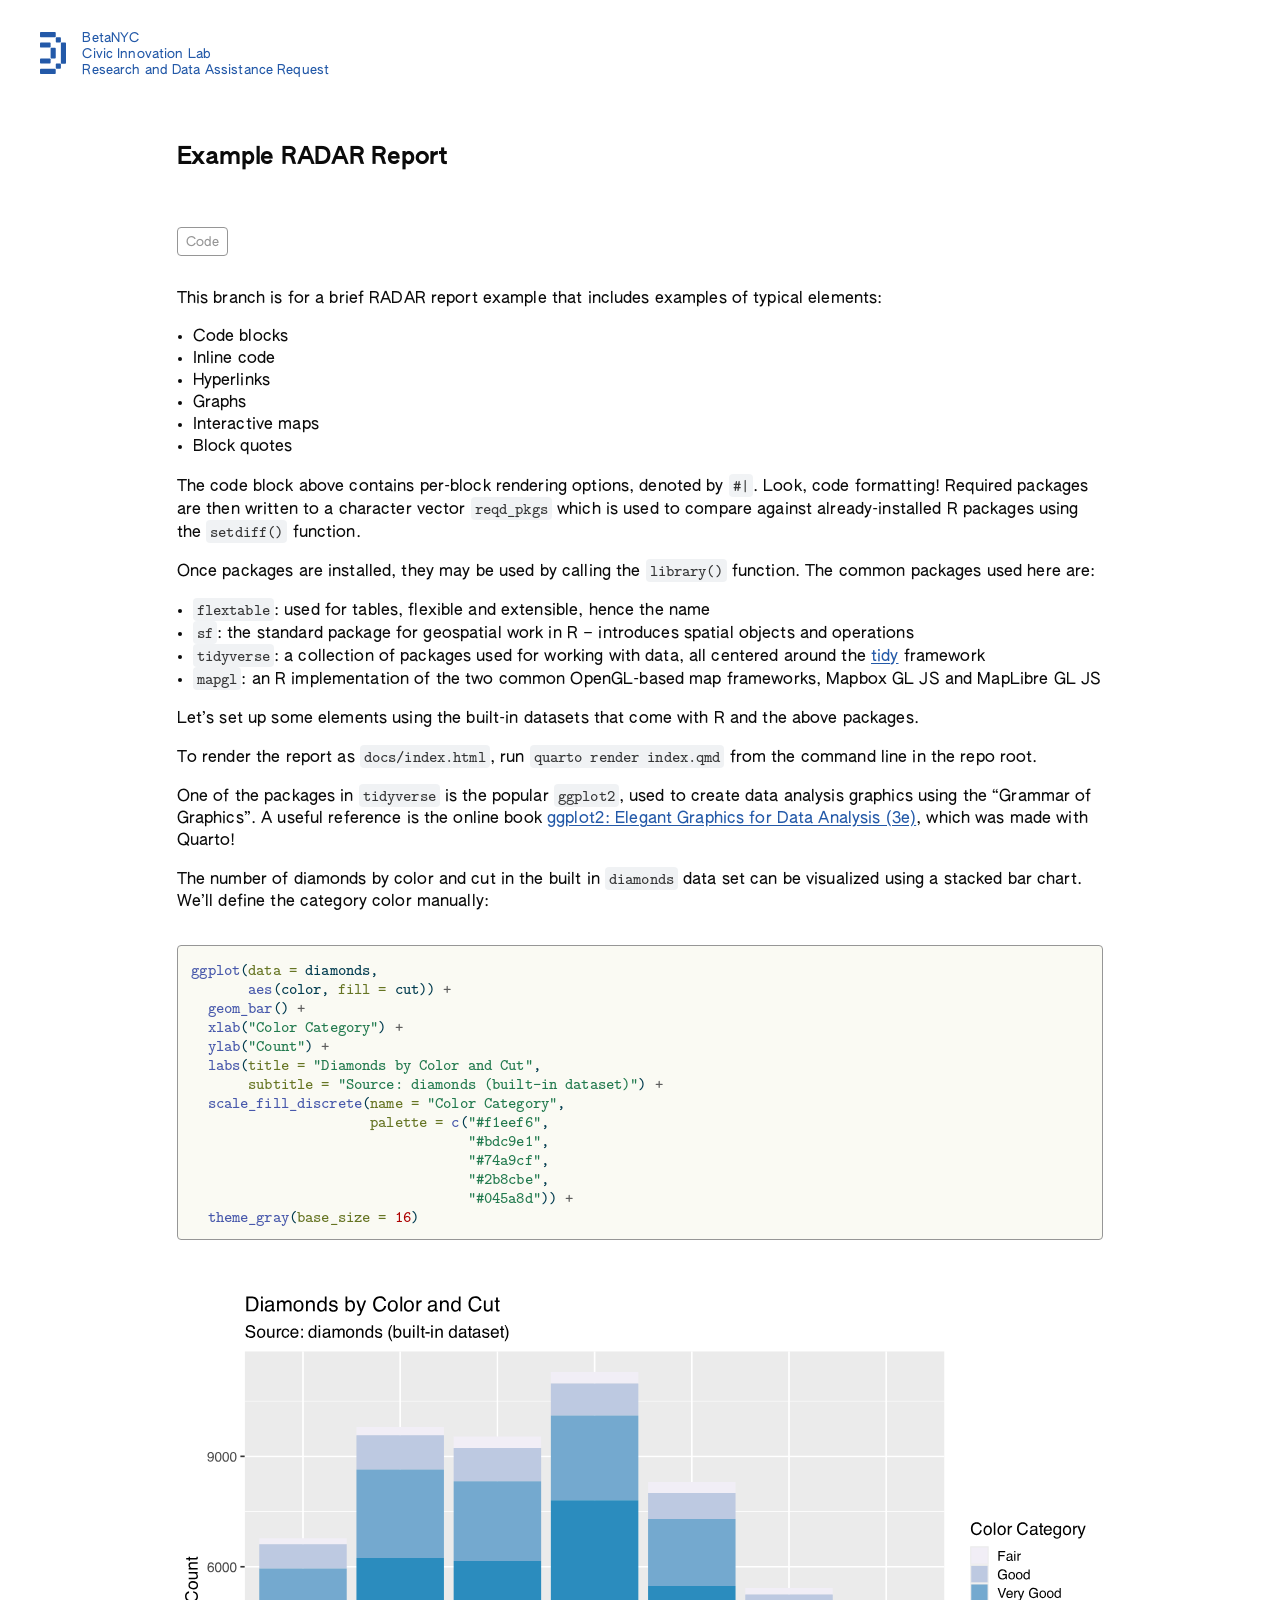
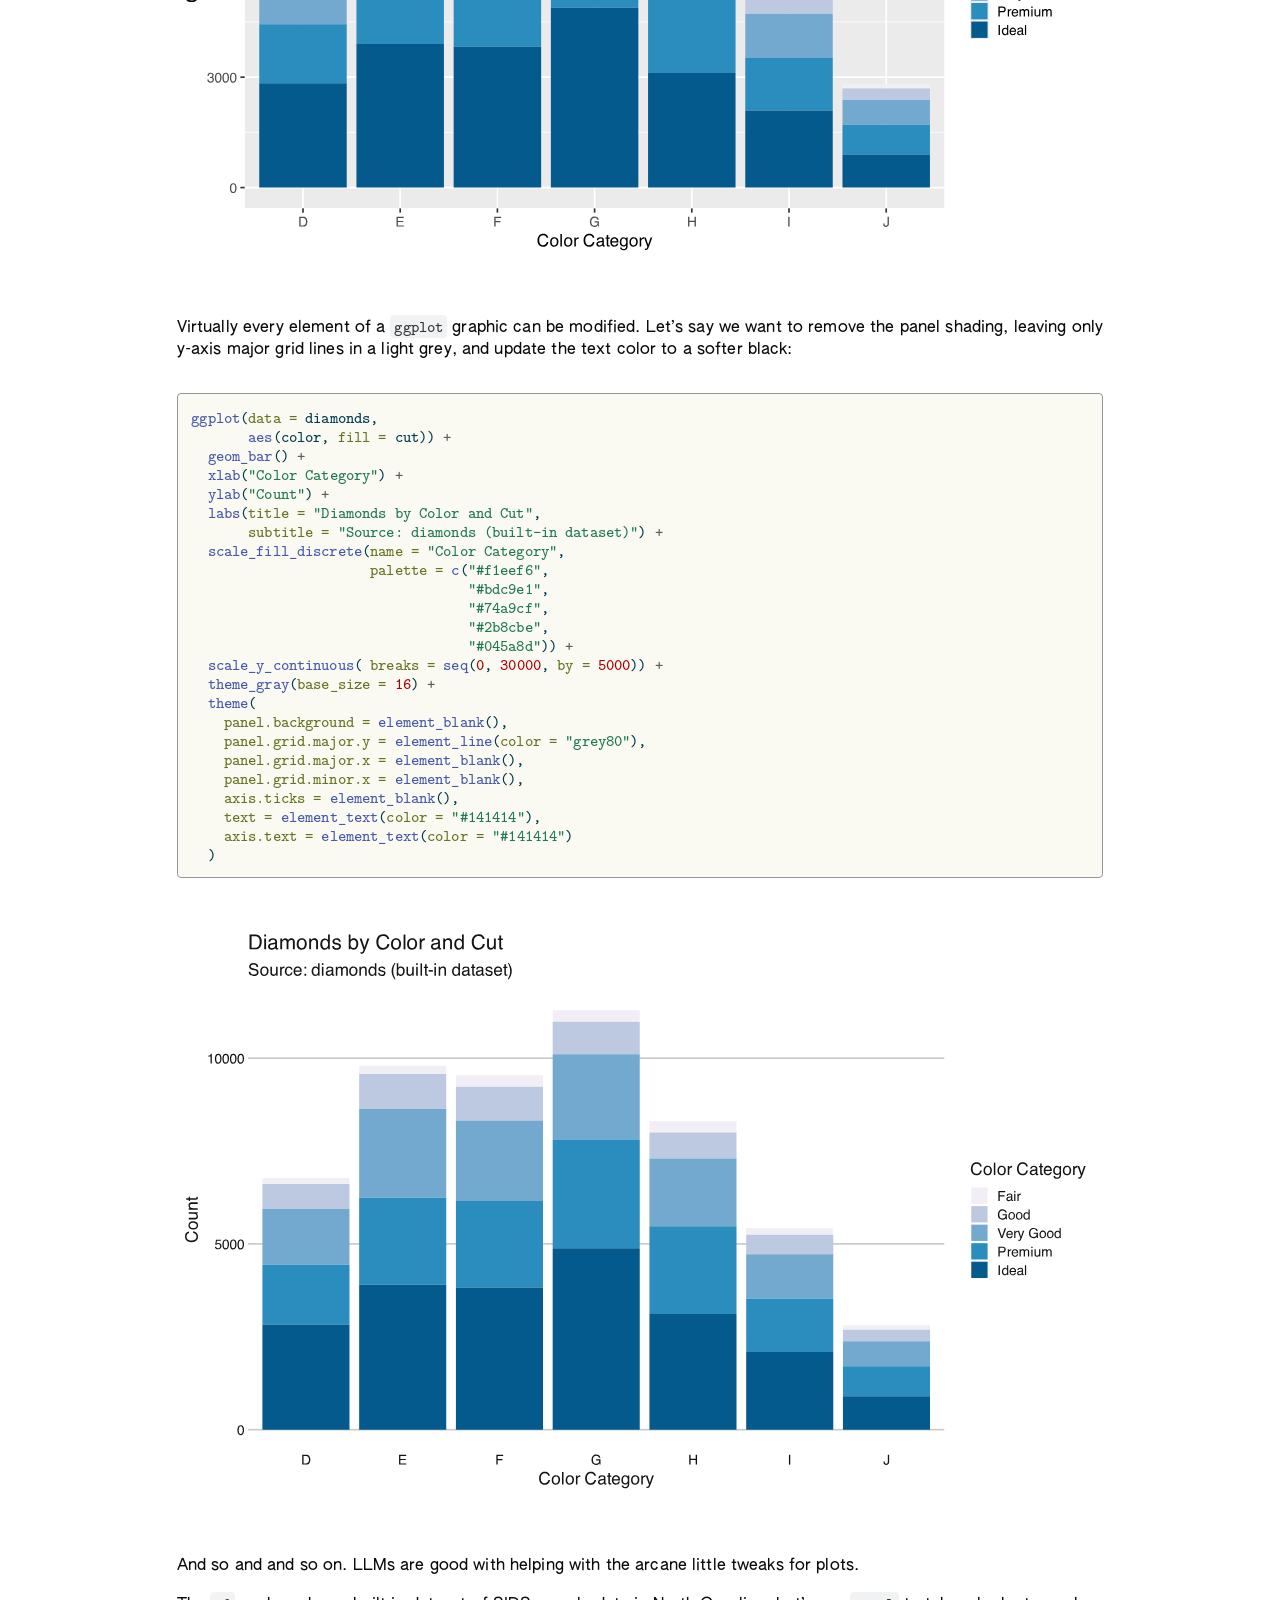
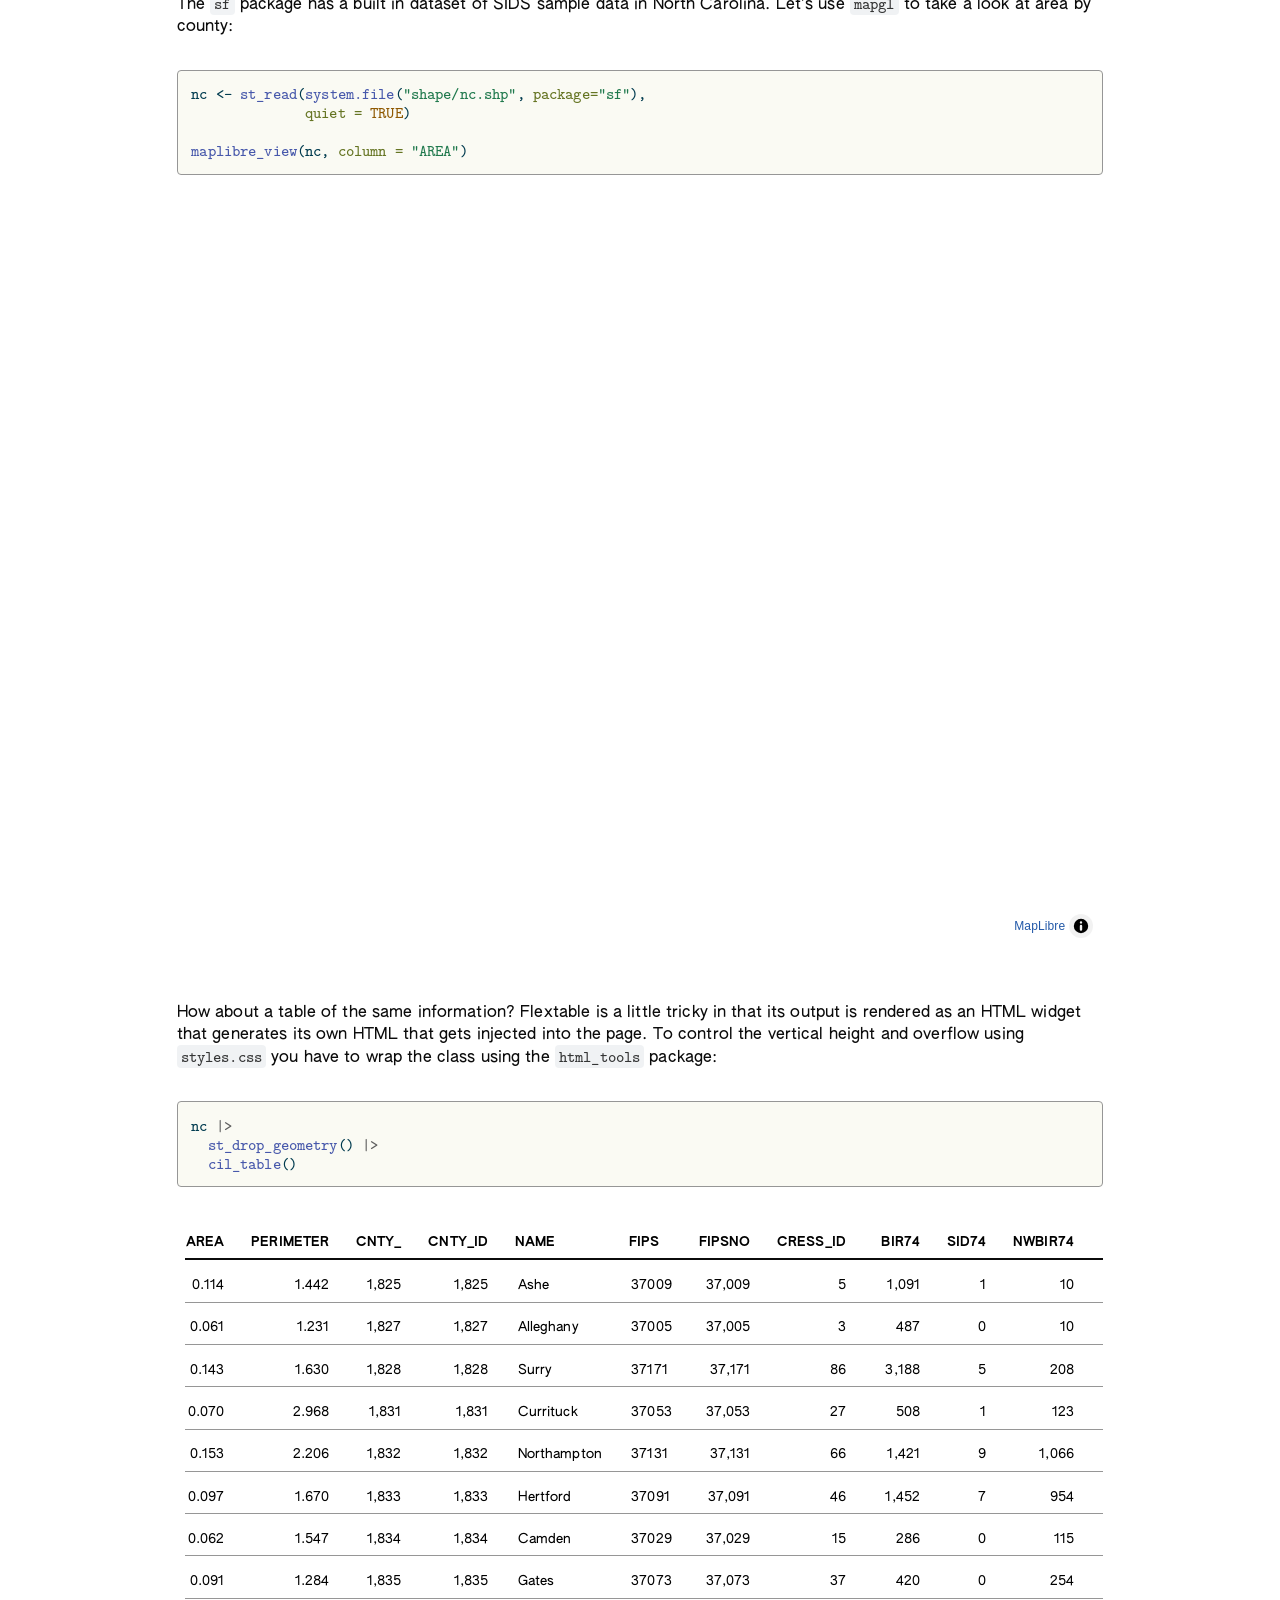
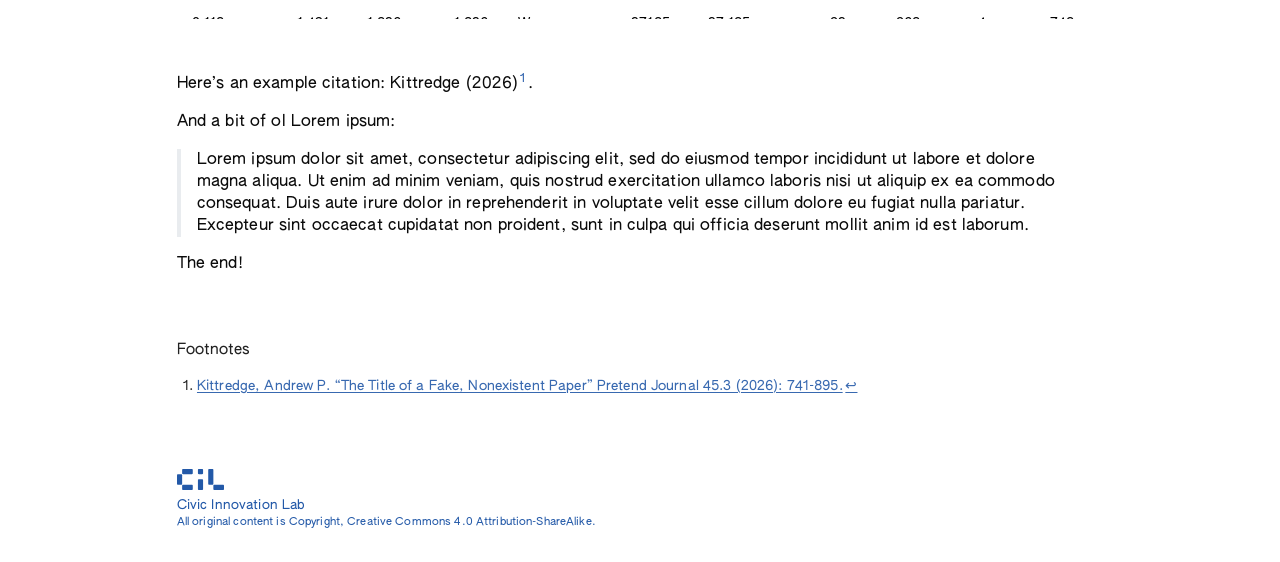
==== docs/index.html @ aae96969 "Initial commit" ====
<!DOCTYPE html>
<html xmlns="http://www.w3.org/1999/xhtml" lang="en" xml:lang="en"><head>

<meta charset="utf-8">
<meta name="generator" content="quarto-1.8.27">

<meta name="viewport" content="width=device-width, initial-scale=1.0, user-scalable=yes">


<title>Example RADAR Report</title>
<style>
code{white-space: pre-wrap;}
span.smallcaps{font-variant: small-caps;}
div.columns{display: flex; gap: min(4vw, 1.5em);}
div.column{flex: auto; overflow-x: auto;}
div.hanging-indent{margin-left: 1.5em; text-indent: -1.5em;}
ul.task-list{list-style: none;}
ul.task-list li input[type="checkbox"] {
  width: 0.8em;
  margin: 0 0.8em 0.2em -1em; /* quarto-specific, see https://github.com/quarto-dev/quarto-cli/issues/4556 */ 
  vertical-align: middle;
}
/* CSS for syntax highlighting */
html { -webkit-text-size-adjust: 100%; }
pre > code.sourceCode { white-space: pre; position: relative; }
pre > code.sourceCode > span { display: inline-block; line-height: 1.25; }
pre > code.sourceCode > span:empty { height: 1.2em; }
.sourceCode { overflow: visible; }
code.sourceCode > span { color: inherit; text-decoration: inherit; }
div.sourceCode { margin: 1em 0; }
pre.sourceCode { margin: 0; }
@media screen {
div.sourceCode { overflow: auto; }
}
@media print {
pre > code.sourceCode { white-space: pre-wrap; }
pre > code.sourceCode > span { text-indent: -5em; padding-left: 5em; }
}
pre.numberSource code
  { counter-reset: source-line 0; }
pre.numberSource code > span
  { position: relative; left: -4em; counter-increment: source-line; }
pre.numberSource code > span > a:first-child::before
  { content: counter(source-line);
    position: relative; left: -1em; text-align: right; vertical-align: baseline;
    border: none; display: inline-block;
    -webkit-touch-callout: none; -webkit-user-select: none;
    -khtml-user-select: none; -moz-user-select: none;
    -ms-user-select: none; user-select: none;
    padding: 0 4px; width: 4em;
  }
pre.numberSource { margin-left: 3em;  padding-left: 4px; }
div.sourceCode
  {   }
@media screen {
pre > code.sourceCode > span > a:first-child::before { text-decoration: underline; }
}
</style>


<script src="site_libs/quarto-nav/quarto-nav.js"></script>
<script src="site_libs/clipboard/clipboard.min.js"></script>
<script src="site_libs/quarto-search/autocomplete.umd.js"></script>
<script src="site_libs/quarto-search/fuse.min.js"></script>
<script src="site_libs/quarto-search/quarto-search.js"></script>
<meta name="quarto:offset" content="./">
<link href="./images/logos/RADAR.svg" rel="icon" type="image/svg+xml">
<script src="site_libs/quarto-html/quarto.js" type="module"></script>
<script src="site_libs/quarto-html/tabsets/tabsets.js" type="module"></script>
<script src="site_libs/quarto-html/axe/axe-check.js" type="module"></script>
<script src="site_libs/quarto-html/popper.min.js"></script>
<script src="site_libs/quarto-html/tippy.umd.min.js"></script>
<script src="site_libs/quarto-html/anchor.min.js"></script>
<link href="site_libs/quarto-html/tippy.css" rel="stylesheet">
<link href="site_libs/quarto-html/quarto-syntax-highlighting-ed96de9b727972fe78a7b5d16c58bf87.css" rel="stylesheet" id="quarto-text-highlighting-styles">
<script src="site_libs/bootstrap/bootstrap.min.js"></script>
<link href="site_libs/bootstrap/bootstrap-icons.css" rel="stylesheet">
<link href="site_libs/bootstrap/bootstrap-5b4ad623e5705c0698d39aec6f10cf02.min.css" rel="stylesheet" append-hash="true" id="quarto-bootstrap" data-mode="light">
<script id="quarto-search-options" type="application/json">{
  "location": "sidebar",
  "copy-button": false,
  "collapse-after": 3,
  "panel-placement": "start",
  "type": "textbox",
  "limit": 50,
  "keyboard-shortcut": [
    "f",
    "/",
    "s"
  ],
  "show-item-context": false,
  "language": {
    "search-no-results-text": "No results",
    "search-matching-documents-text": "matching documents",
    "search-copy-link-title": "Copy link to search",
    "search-hide-matches-text": "Hide additional matches",
    "search-more-match-text": "more match in this document",
    "search-more-matches-text": "more matches in this document",
    "search-clear-button-title": "Clear",
    "search-text-placeholder": "",
    "search-detached-cancel-button-title": "Cancel",
    "search-submit-button-title": "Submit",
    "search-label": "Search"
  }
}</script>
<script src="site_libs/htmlwidgets-1.6.4/htmlwidgets.js"></script>
<link href="site_libs/maplibre-gl-5.22.0/maplibre-gl.css" rel="stylesheet">
<script src="site_libs/maplibre-gl-5.22.0/maplibre-gl.js"></script>
<link href="site_libs/mapbox-gl-draw-1.5.1/mapbox-gl-draw.css" rel="stylesheet">
<script src="site_libs/mapbox-gl-draw-1.5.1/mapbox-gl-draw.js"></script>
<script src="site_libs/freehand-mode-1.0.0/freehand-mode.js"></script>
<script src="site_libs/rectangle-mode-1.0.0/rectangle-mode.js"></script>
<script src="site_libs/radius-mode-1.0.0/radius-mode.js"></script>
<link href="site_libs/maplibre-gl-geocoder-1.5.0/maplibre-gl-geocoder.css" rel="stylesheet">
<script src="site_libs/maplibre-gl-geocoder-1.5.0/maplibre-gl-geocoder.min.js"></script>
<script src="site_libs/mapbox-gl-globe-minimap-1.2.1/bundle.js"></script>
<script src="site_libs/pmtiles-4.4.0/pmtiles.js"></script>
<script src="site_libs/h3j-h3t-0.9.2/h3j_h3t.js"></script>
<link href="site_libs/maptiler-geocoding-control-2.1.7/style.css" rel="stylesheet">
<script src="site_libs/maptiler-geocoding-control-2.1.7/maplibregl.umd.js"></script>
<script src="site_libs/turf-7.3.0/turf.min.js"></script>
<script src="site_libs/turf-operations-1.0.0/turf-operations.js"></script>
<script src="site_libs/html2canvas-1.4.1/html2canvas.min.js"></script>
<script src="site_libs/screenshot-1.0.0/screenshot.js"></script>
<link href="site_libs/legend-interactivity-1.0.0/legend-interactivity.css" rel="stylesheet">
<script src="site_libs/legend-interactivity-1.0.0/legend-interactivity.js"></script>
<script src="site_libs/maplibregl-binding-0.4.6/maplibregl.js"></script>
<link href="site_libs/layers-control-1.0.0/layers-control.css" rel="stylesheet">


<link rel="stylesheet" href="style/cil-theme.css">
</head>

<body class="fullcontent quarto-light">

<div id="quarto-search-results"></div>
<!-- content -->
<div id="quarto-content" class="quarto-container page-columns page-rows-contents page-layout-article">
<!-- sidebar -->
<!-- margin-sidebar -->
    
<!-- main -->
<main class="content" id="quarto-document-content">
<header class="cil-header">
    <div class="radar-logo-lockup">
        <a href="https://beta.nyc">
            <img src="images/logos/RADAR.svg">
        </a>
        <ul class="title-cascade">
            <li><a href="https://beta.nyc">BetaNYC</a></li>
            <li><a href="https://beta.nyc/our-work/civic-innovation-lab/">Civic Innovation Lab</a></li>
            <li><a href="https://www.beta.nyc/featured-tools/research-and-data-assistance-requests/">Research and Data Assistance Request</a></li>
        </ul>
    </div>
</header>

<header id="title-block-header" class="quarto-title-block default">
<div class="quarto-title">
<h1 class="title">Example RADAR Report</h1>
</div>



<div class="quarto-title-meta">

    
  
    
  </div>
  


</header>


<div class="cell">
<details class="code-fold">
<summary>Code</summary>
<div class="code-copy-outer-scaffold"><div class="sourceCode cell-code" id="cb1"><pre class="sourceCode r code-with-copy"><code class="sourceCode r"><span id="cb1-1"><a href="#cb1-1" aria-hidden="true" tabindex="-1"></a><span class="co"># Use quarto render to generate a static site in /docs</span></span>
<span id="cb1-2"><a href="#cb1-2" aria-hidden="true" tabindex="-1"></a><span class="co"># Set github pages to deploy from main branch, /docs</span></span>
<span id="cb1-3"><a href="#cb1-3" aria-hidden="true" tabindex="-1"></a></span>
<span id="cb1-4"><a href="#cb1-4" aria-hidden="true" tabindex="-1"></a><span class="co"># Insure packages are installed by checking required packages against installed packages</span></span>
<span id="cb1-5"><a href="#cb1-5" aria-hidden="true" tabindex="-1"></a>reqd_pkgs <span class="ot">&lt;-</span> <span class="fu">c</span>(<span class="st">"flextable"</span>,</span>
<span id="cb1-6"><a href="#cb1-6" aria-hidden="true" tabindex="-1"></a>               <span class="st">"sf"</span>,</span>
<span id="cb1-7"><a href="#cb1-7" aria-hidden="true" tabindex="-1"></a>               <span class="st">"tidyverse"</span>,</span>
<span id="cb1-8"><a href="#cb1-8" aria-hidden="true" tabindex="-1"></a>               <span class="st">"mapgl"</span>,</span>
<span id="cb1-9"><a href="#cb1-9" aria-hidden="true" tabindex="-1"></a>               <span class="st">"htmltools"</span>,</span>
<span id="cb1-10"><a href="#cb1-10" aria-hidden="true" tabindex="-1"></a>               <span class="st">"officer"</span>,</span>
<span id="cb1-11"><a href="#cb1-11" aria-hidden="true" tabindex="-1"></a>               <span class="st">"forcats"</span>)</span>
<span id="cb1-12"><a href="#cb1-12" aria-hidden="true" tabindex="-1"></a></span>
<span id="cb1-13"><a href="#cb1-13" aria-hidden="true" tabindex="-1"></a><span class="fu">install.packages</span>(</span>
<span id="cb1-14"><a href="#cb1-14" aria-hidden="true" tabindex="-1"></a>  <span class="fu">setdiff</span>(</span>
<span id="cb1-15"><a href="#cb1-15" aria-hidden="true" tabindex="-1"></a>    reqd_pkgs,</span>
<span id="cb1-16"><a href="#cb1-16" aria-hidden="true" tabindex="-1"></a>    <span class="fu">rownames</span>(<span class="fu">installed.packages</span>())</span>
<span id="cb1-17"><a href="#cb1-17" aria-hidden="true" tabindex="-1"></a>  ),</span>
<span id="cb1-18"><a href="#cb1-18" aria-hidden="true" tabindex="-1"></a>  <span class="at">repos =</span> <span class="st">"https://cloud.r-project.org"</span></span>
<span id="cb1-19"><a href="#cb1-19" aria-hidden="true" tabindex="-1"></a>)</span>
<span id="cb1-20"><a href="#cb1-20" aria-hidden="true" tabindex="-1"></a></span>
<span id="cb1-21"><a href="#cb1-21" aria-hidden="true" tabindex="-1"></a><span class="fu">lapply</span>(reqd_pkgs, library, <span class="at">character.only =</span> <span class="cn">TRUE</span>) <span class="sc">|&gt;</span> </span>
<span id="cb1-22"><a href="#cb1-22" aria-hidden="true" tabindex="-1"></a>  <span class="fu">invisible</span>()</span>
<span id="cb1-23"><a href="#cb1-23" aria-hidden="true" tabindex="-1"></a></span>
<span id="cb1-24"><a href="#cb1-24" aria-hidden="true" tabindex="-1"></a><span class="co"># If needed, ensure that the Quarto render and RStudio read the same environment vars</span></span>
<span id="cb1-25"><a href="#cb1-25" aria-hidden="true" tabindex="-1"></a><span class="co"># readRenviron(".Renviron")</span></span>
<span id="cb1-26"><a href="#cb1-26" aria-hidden="true" tabindex="-1"></a></span>
<span id="cb1-27"><a href="#cb1-27" aria-hidden="true" tabindex="-1"></a><span class="fu">set_flextable_defaults</span>(</span>
<span id="cb1-28"><a href="#cb1-28" aria-hidden="true" tabindex="-1"></a>  <span class="at">font.family  =</span> <span class="st">"Authentic Sans"</span>,</span>
<span id="cb1-29"><a href="#cb1-29" aria-hidden="true" tabindex="-1"></a>  <span class="at">font.size    =</span> <span class="dv">10</span>,        <span class="co"># ~13px (flextable uses points)</span></span>
<span id="cb1-30"><a href="#cb1-30" aria-hidden="true" tabindex="-1"></a>  <span class="at">border.color =</span> <span class="st">"#0b0b0b"</span>,</span>
<span id="cb1-31"><a href="#cb1-31" aria-hidden="true" tabindex="-1"></a>  <span class="at">background.color =</span> <span class="st">"transparent"</span>,</span>
<span id="cb1-32"><a href="#cb1-32" aria-hidden="true" tabindex="-1"></a>  <span class="at">padding.top    =</span> <span class="dv">8</span>,</span>
<span id="cb1-33"><a href="#cb1-33" aria-hidden="true" tabindex="-1"></a>  <span class="at">padding.bottom =</span> <span class="dv">4</span>,</span>
<span id="cb1-34"><a href="#cb1-34" aria-hidden="true" tabindex="-1"></a>  <span class="at">padding.left   =</span> <span class="dv">0</span>,</span>
<span id="cb1-35"><a href="#cb1-35" aria-hidden="true" tabindex="-1"></a>  <span class="at">padding.right  =</span> <span class="dv">16</span></span>
<span id="cb1-36"><a href="#cb1-36" aria-hidden="true" tabindex="-1"></a>)</span>
<span id="cb1-37"><a href="#cb1-37" aria-hidden="true" tabindex="-1"></a></span>
<span id="cb1-38"><a href="#cb1-38" aria-hidden="true" tabindex="-1"></a><span class="co"># Wraps a data frame in a CIL-styled flextable ready to embed in the page.</span></span>
<span id="cb1-39"><a href="#cb1-39" aria-hidden="true" tabindex="-1"></a><span class="co"># Columns size to their content by default. `widths` overrides that: one value</span></span>
<span id="cb1-40"><a href="#cb1-40" aria-hidden="true" tabindex="-1"></a><span class="co"># per column, or named values setting just those columns. `max_width` caps the</span></span>
<span id="cb1-41"><a href="#cb1-41" aria-hidden="true" tabindex="-1"></a><span class="co"># fitted widths, never the ones `widths` names. `full_height = TRUE` drops the</span></span>
<span id="cb1-42"><a href="#cb1-42" aria-hidden="true" tabindex="-1"></a><span class="co"># 400px cap so the whole table renders inline without a vertical scrollbar.</span></span>
<span id="cb1-43"><a href="#cb1-43" aria-hidden="true" tabindex="-1"></a><span class="co"># `unit = "%"` reads `widths` as shares of a full-width table instead of</span></span>
<span id="cb1-44"><a href="#cb1-44" aria-hidden="true" tabindex="-1"></a><span class="co"># absolute sizes, which is how two tables are given matching columns.</span></span>
<span id="cb1-45"><a href="#cb1-45" aria-hidden="true" tabindex="-1"></a><span class="co"># `fill` is a named vector of cell text -&gt; background colour, letting a</span></span>
<span id="cb1-46"><a href="#cb1-46" aria-hidden="true" tabindex="-1"></a><span class="co"># category be scanned down a column by colour as well as read.</span></span>
<span id="cb1-47"><a href="#cb1-47" aria-hidden="true" tabindex="-1"></a><span class="co"># Usage: data |&gt; cil_table(widths = c("Purpose of Funds" = 4))</span></span>
<span id="cb1-48"><a href="#cb1-48" aria-hidden="true" tabindex="-1"></a><span class="co">#        data |&gt; cil_table(widths = c(39, 61), unit = "%")</span></span>
<span id="cb1-49"><a href="#cb1-49" aria-hidden="true" tabindex="-1"></a><span class="co">#        data |&gt; cil_table(fill = c("Heavy Rain" = "#d1ddee"))</span></span>
<span id="cb1-50"><a href="#cb1-50" aria-hidden="true" tabindex="-1"></a>cil_table <span class="ot">&lt;-</span> <span class="cf">function</span>(data, <span class="at">widths =</span> <span class="cn">NULL</span>, <span class="at">heights =</span> <span class="cn">NULL</span>,</span>
<span id="cb1-51"><a href="#cb1-51" aria-hidden="true" tabindex="-1"></a>                      <span class="at">max_width =</span> <span class="cn">NULL</span>, <span class="at">unit =</span> <span class="st">"in"</span>, <span class="at">full_width =</span> <span class="cn">TRUE</span>,</span>
<span id="cb1-52"><a href="#cb1-52" aria-hidden="true" tabindex="-1"></a>                      <span class="at">full_height =</span> <span class="cn">FALSE</span>, <span class="at">fill =</span> <span class="cn">NULL</span>) {</span>
<span id="cb1-53"><a href="#cb1-53" aria-hidden="true" tabindex="-1"></a>  ft <span class="ot">&lt;-</span> <span class="fu">flextable</span>(data)</span>
<span id="cb1-54"><a href="#cb1-54" aria-hidden="true" tabindex="-1"></a>  pct <span class="ot">&lt;-</span> <span class="fu">identical</span>(unit, <span class="st">"%"</span>)</span>
<span id="cb1-55"><a href="#cb1-55" aria-hidden="true" tabindex="-1"></a>  <span class="co"># Percentages never reach flextable, so they don't take the fitted path below.</span></span>
<span id="cb1-56"><a href="#cb1-56" aria-hidden="true" tabindex="-1"></a>  fitted <span class="ot">&lt;-</span> <span class="sc">!</span>pct <span class="sc">&amp;&amp;</span> <span class="sc">!</span>(<span class="fu">is.null</span>(widths) <span class="sc">&amp;&amp;</span> <span class="fu">is.null</span>(max_width))</span>
<span id="cb1-57"><a href="#cb1-57" aria-hidden="true" tabindex="-1"></a></span>
<span id="cb1-58"><a href="#cb1-58" aria-hidden="true" tabindex="-1"></a>  <span class="cf">if</span> (pct) {</span>
<span id="cb1-59"><a href="#cb1-59" aria-hidden="true" tabindex="-1"></a>    <span class="cf">if</span> (<span class="fu">is.null</span>(widths)) {</span>
<span id="cb1-60"><a href="#cb1-60" aria-hidden="true" tabindex="-1"></a>      <span class="fu">stop</span>(<span class="st">"`unit = </span><span class="sc">\"</span><span class="st">%</span><span class="sc">\"</span><span class="st">` sets column shares, so it needs `widths`."</span>, <span class="at">call. =</span> <span class="cn">FALSE</span>)</span>
<span id="cb1-61"><a href="#cb1-61" aria-hidden="true" tabindex="-1"></a>    }</span>
<span id="cb1-62"><a href="#cb1-62" aria-hidden="true" tabindex="-1"></a>    <span class="cf">if</span> (<span class="sc">!</span><span class="fu">is.null</span>(max_width)) {</span>
<span id="cb1-63"><a href="#cb1-63" aria-hidden="true" tabindex="-1"></a>      <span class="fu">stop</span>(<span class="st">"`max_width` caps fitted widths in absolute units; `unit = </span><span class="sc">\"</span><span class="st">%</span><span class="sc">\"</span><span class="st">` "</span>,</span>
<span id="cb1-64"><a href="#cb1-64" aria-hidden="true" tabindex="-1"></a>           <span class="st">"sets shares outright. Use one or the other."</span>, <span class="at">call. =</span> <span class="cn">FALSE</span>)</span>
<span id="cb1-65"><a href="#cb1-65" aria-hidden="true" tabindex="-1"></a>    }</span>
<span id="cb1-66"><a href="#cb1-66" aria-hidden="true" tabindex="-1"></a>    <span class="cf">if</span> (<span class="sc">!</span>full_width) {</span>
<span id="cb1-67"><a href="#cb1-67" aria-hidden="true" tabindex="-1"></a>      <span class="fu">stop</span>(<span class="st">"Percentage widths are shares of a full-width table. Leave "</span>,</span>
<span id="cb1-68"><a href="#cb1-68" aria-hidden="true" tabindex="-1"></a>           <span class="st">"`full_width = TRUE`."</span>, <span class="at">call. =</span> <span class="cn">FALSE</span>)</span>
<span id="cb1-69"><a href="#cb1-69" aria-hidden="true" tabindex="-1"></a>    }</span>
<span id="cb1-70"><a href="#cb1-70" aria-hidden="true" tabindex="-1"></a>    <span class="cf">if</span> (<span class="sc">!</span><span class="fu">is.null</span>(heights)) {</span>
<span id="cb1-71"><a href="#cb1-71" aria-hidden="true" tabindex="-1"></a>      <span class="co"># `unit` covers heights too, and a row can't be a percentage of anything.</span></span>
<span id="cb1-72"><a href="#cb1-72" aria-hidden="true" tabindex="-1"></a>      <span class="fu">stop</span>(<span class="st">"`heights` needs an absolute unit, which `unit = </span><span class="sc">\"</span><span class="st">%</span><span class="sc">\"</span><span class="st">` overrides. "</span>,</span>
<span id="cb1-73"><a href="#cb1-73" aria-hidden="true" tabindex="-1"></a>           <span class="st">"Set column shares and row heights in separate calls."</span>, <span class="at">call. =</span> <span class="cn">FALSE</span>)</span>
<span id="cb1-74"><a href="#cb1-74" aria-hidden="true" tabindex="-1"></a>    }</span>
<span id="cb1-75"><a href="#cb1-75" aria-hidden="true" tabindex="-1"></a>    <span class="cf">if</span> (<span class="fu">length</span>(widths) <span class="sc">!=</span> <span class="fu">ncol</span>(data)) {</span>
<span id="cb1-76"><a href="#cb1-76" aria-hidden="true" tabindex="-1"></a>      <span class="co"># Named subsets work for absolute widths because dim_pretty() supplies a</span></span>
<span id="cb1-77"><a href="#cb1-77" aria-hidden="true" tabindex="-1"></a>      <span class="co"># baseline for the columns left out. Shares have no such baseline.</span></span>
<span id="cb1-78"><a href="#cb1-78" aria-hidden="true" tabindex="-1"></a>      <span class="fu">stop</span>(<span class="st">"`widths` has "</span>, <span class="fu">length</span>(widths), <span class="st">" value(s) but `data` has "</span>,</span>
<span id="cb1-79"><a href="#cb1-79" aria-hidden="true" tabindex="-1"></a>           <span class="fu">ncol</span>(data), <span class="st">" column(s). Percentage widths need one per column."</span>,</span>
<span id="cb1-80"><a href="#cb1-80" aria-hidden="true" tabindex="-1"></a>           <span class="at">call. =</span> <span class="cn">FALSE</span>)</span>
<span id="cb1-81"><a href="#cb1-81" aria-hidden="true" tabindex="-1"></a>    }</span>
<span id="cb1-82"><a href="#cb1-82" aria-hidden="true" tabindex="-1"></a>  }</span>
<span id="cb1-83"><a href="#cb1-83" aria-hidden="true" tabindex="-1"></a></span>
<span id="cb1-84"><a href="#cb1-84" aria-hidden="true" tabindex="-1"></a>  <span class="cf">if</span> (fitted <span class="sc">&amp;&amp;</span> full_width) {</span>
<span id="cb1-85"><a href="#cb1-85" aria-hidden="true" tabindex="-1"></a>    <span class="fu">stop</span>(<span class="st">"`full_width` stretches columns to the container; `widths`/`max_width` "</span>,</span>
<span id="cb1-86"><a href="#cb1-86" aria-hidden="true" tabindex="-1"></a>         <span class="st">"pin them. Use one or the other."</span>, <span class="at">call. =</span> <span class="cn">FALSE</span>)</span>
<span id="cb1-87"><a href="#cb1-87" aria-hidden="true" tabindex="-1"></a>  }</span>
<span id="cb1-88"><a href="#cb1-88" aria-hidden="true" tabindex="-1"></a></span>
<span id="cb1-89"><a href="#cb1-89" aria-hidden="true" tabindex="-1"></a>  <span class="cf">if</span> (<span class="sc">!</span>fitted) {</span>
<span id="cb1-90"><a href="#cb1-90" aria-hidden="true" tabindex="-1"></a>    <span class="co"># Browser-side content fitting, like Excel's Autofit. width = 0 leaves the</span></span>
<span id="cb1-91"><a href="#cb1-91" aria-hidden="true" tabindex="-1"></a>    <span class="co"># table unconstrained; width = 1 would stretch it to 100% regardless of text.</span></span>
<span id="cb1-92"><a href="#cb1-92" aria-hidden="true" tabindex="-1"></a>    ft <span class="ot">&lt;-</span> <span class="fu">set_table_properties</span>(ft, <span class="cf">if</span> (full_width) <span class="dv">1</span> <span class="cf">else</span> <span class="dv">0</span>, <span class="at">layout =</span> <span class="st">"autofit"</span>)</span>
<span id="cb1-93"><a href="#cb1-93" aria-hidden="true" tabindex="-1"></a>  } <span class="cf">else</span> {</span>
<span id="cb1-94"><a href="#cb1-94" aria-hidden="true" tabindex="-1"></a>    <span class="co"># Fitted widths are the baseline, capped by max_width, then overridden by</span></span>
<span id="cb1-95"><a href="#cb1-95" aria-hidden="true" tabindex="-1"></a>    <span class="co"># anything `widths` names. "autofit" discards widths, so this must be fixed.</span></span>
<span id="cb1-96"><a href="#cb1-96" aria-hidden="true" tabindex="-1"></a>    fit <span class="ot">&lt;-</span> <span class="fu">unlist</span>(<span class="fu">dim_pretty</span>(ft)<span class="sc">$</span>widths)</span>
<span id="cb1-97"><a href="#cb1-97" aria-hidden="true" tabindex="-1"></a>    <span class="cf">if</span> (<span class="sc">!</span><span class="fu">is.null</span>(max_width)) fit <span class="ot">&lt;-</span> <span class="fu">pmin</span>(fit, max_width)</span>
<span id="cb1-98"><a href="#cb1-98" aria-hidden="true" tabindex="-1"></a>    <span class="cf">if</span> (<span class="fu">is.null</span>(widths)) {</span>
<span id="cb1-99"><a href="#cb1-99" aria-hidden="true" tabindex="-1"></a>      widths <span class="ot">&lt;-</span> fit</span>
<span id="cb1-100"><a href="#cb1-100" aria-hidden="true" tabindex="-1"></a>    } <span class="cf">else</span> <span class="cf">if</span> (<span class="sc">!</span><span class="fu">is.null</span>(<span class="fu">names</span>(widths)) <span class="sc">&amp;&amp;</span> <span class="fu">all</span>(<span class="fu">nzchar</span>(<span class="fu">names</span>(widths)))) {</span>
<span id="cb1-101"><a href="#cb1-101" aria-hidden="true" tabindex="-1"></a>      unknown <span class="ot">&lt;-</span> <span class="fu">setdiff</span>(<span class="fu">names</span>(widths), <span class="fu">names</span>(data))</span>
<span id="cb1-102"><a href="#cb1-102" aria-hidden="true" tabindex="-1"></a>      <span class="cf">if</span> (<span class="fu">length</span>(unknown)) {</span>
<span id="cb1-103"><a href="#cb1-103" aria-hidden="true" tabindex="-1"></a>        <span class="fu">stop</span>(<span class="st">"`widths` names no such column: "</span>, <span class="fu">paste</span>(unknown, <span class="at">collapse =</span> <span class="st">", "</span>),</span>
<span id="cb1-104"><a href="#cb1-104" aria-hidden="true" tabindex="-1"></a>             <span class="at">call. =</span> <span class="cn">FALSE</span>)</span>
<span id="cb1-105"><a href="#cb1-105" aria-hidden="true" tabindex="-1"></a>      }</span>
<span id="cb1-106"><a href="#cb1-106" aria-hidden="true" tabindex="-1"></a>      fit[<span class="fu">match</span>(<span class="fu">names</span>(widths), <span class="fu">names</span>(data))] <span class="ot">&lt;-</span> widths</span>
<span id="cb1-107"><a href="#cb1-107" aria-hidden="true" tabindex="-1"></a>      widths <span class="ot">&lt;-</span> fit</span>
<span id="cb1-108"><a href="#cb1-108" aria-hidden="true" tabindex="-1"></a>    } <span class="cf">else</span> <span class="cf">if</span> (<span class="fu">length</span>(widths) <span class="sc">!=</span> <span class="fu">ncol</span>(data)) {</span>
<span id="cb1-109"><a href="#cb1-109" aria-hidden="true" tabindex="-1"></a>      <span class="co"># Otherwise they land on the first columns, misaligning every one.</span></span>
<span id="cb1-110"><a href="#cb1-110" aria-hidden="true" tabindex="-1"></a>      <span class="fu">stop</span>(<span class="st">"`widths` has "</span>, <span class="fu">length</span>(widths), <span class="st">" value(s) but `data` has "</span>,</span>
<span id="cb1-111"><a href="#cb1-111" aria-hidden="true" tabindex="-1"></a>           <span class="fu">ncol</span>(data), <span class="st">" column(s). Give one width per column, or name them."</span>,</span>
<span id="cb1-112"><a href="#cb1-112" aria-hidden="true" tabindex="-1"></a>           <span class="at">call. =</span> <span class="cn">FALSE</span>)</span>
<span id="cb1-113"><a href="#cb1-113" aria-hidden="true" tabindex="-1"></a>    }</span>
<span id="cb1-114"><a href="#cb1-114" aria-hidden="true" tabindex="-1"></a>    ft <span class="ot">&lt;-</span> <span class="fu">set_table_properties</span>(ft, <span class="at">layout =</span> <span class="st">"fixed"</span>)</span>
<span id="cb1-115"><a href="#cb1-115" aria-hidden="true" tabindex="-1"></a>    ft <span class="ot">&lt;-</span> <span class="fu">width</span>(ft, <span class="at">j =</span> <span class="fu">seq_along</span>(widths), <span class="at">width =</span> widths, <span class="at">unit =</span> unit)</span>
<span id="cb1-116"><a href="#cb1-116" aria-hidden="true" tabindex="-1"></a>  }</span>
<span id="cb1-117"><a href="#cb1-117" aria-hidden="true" tabindex="-1"></a></span>
<span id="cb1-118"><a href="#cb1-118" aria-hidden="true" tabindex="-1"></a>  <span class="cf">if</span> (<span class="sc">!</span><span class="fu">is.null</span>(heights)) {</span>
<span id="cb1-119"><a href="#cb1-119" aria-hidden="true" tabindex="-1"></a>    <span class="co"># Heights are only emitted under the "exact" rule; "auto" ignores them.</span></span>
<span id="cb1-120"><a href="#cb1-120" aria-hidden="true" tabindex="-1"></a>    ft <span class="ot">&lt;-</span> <span class="fu">height</span>(ft, <span class="at">height =</span> heights, <span class="at">part =</span> <span class="st">"body"</span>, <span class="at">unit =</span> unit)</span>
<span id="cb1-121"><a href="#cb1-121" aria-hidden="true" tabindex="-1"></a>    ft <span class="ot">&lt;-</span> <span class="fu">hrule</span>(ft, <span class="at">rule =</span> <span class="st">"exact"</span>, <span class="at">part =</span> <span class="st">"body"</span>)</span>
<span id="cb1-122"><a href="#cb1-122" aria-hidden="true" tabindex="-1"></a>  }</span>
<span id="cb1-123"><a href="#cb1-123" aria-hidden="true" tabindex="-1"></a></span>
<span id="cb1-124"><a href="#cb1-124" aria-hidden="true" tabindex="-1"></a>  <span class="cf">if</span> (<span class="sc">!</span><span class="fu">is.null</span>(fill)) {</span>
<span id="cb1-125"><a href="#cb1-125" aria-hidden="true" tabindex="-1"></a>    unknown <span class="ot">&lt;-</span> <span class="fu">setdiff</span>(<span class="fu">names</span>(fill), <span class="fu">unlist</span>(<span class="fu">lapply</span>(data, as.character)))</span>
<span id="cb1-126"><a href="#cb1-126" aria-hidden="true" tabindex="-1"></a>    <span class="cf">if</span> (<span class="fu">length</span>(unknown)) {</span>
<span id="cb1-127"><a href="#cb1-127" aria-hidden="true" tabindex="-1"></a>      <span class="fu">stop</span>(<span class="st">"`fill` names a value no cell holds: "</span>, <span class="fu">paste</span>(unknown, <span class="at">collapse =</span> <span class="st">", "</span>),</span>
<span id="cb1-128"><a href="#cb1-128" aria-hidden="true" tabindex="-1"></a>           <span class="at">call. =</span> <span class="cn">FALSE</span>)</span>
<span id="cb1-129"><a href="#cb1-129" aria-hidden="true" tabindex="-1"></a>    }</span>
<span id="cb1-130"><a href="#cb1-130" aria-hidden="true" tabindex="-1"></a>    <span class="co"># bg() hands the function one column at a time, so the lookup is on the cell</span></span>
<span id="cb1-131"><a href="#cb1-131" aria-hidden="true" tabindex="-1"></a>    <span class="co"># text itself. Anything unnamed -- ids, counts -- keeps the table's own</span></span>
<span id="cb1-132"><a href="#cb1-132" aria-hidden="true" tabindex="-1"></a>    <span class="co"># background rather than picking up a colour by accident.</span></span>
<span id="cb1-133"><a href="#cb1-133" aria-hidden="true" tabindex="-1"></a>    ft <span class="ot">&lt;-</span> <span class="fu">bg</span>(ft, <span class="at">part =</span> <span class="st">"body"</span>, <span class="at">bg =</span> <span class="cf">function</span>(x) {</span>
<span id="cb1-134"><a href="#cb1-134" aria-hidden="true" tabindex="-1"></a>      matched <span class="ot">&lt;-</span> fill[<span class="fu">as.character</span>(x)]</span>
<span id="cb1-135"><a href="#cb1-135" aria-hidden="true" tabindex="-1"></a>      <span class="fu">ifelse</span>(<span class="fu">is.na</span>(matched), <span class="st">"transparent"</span>, matched)</span>
<span id="cb1-136"><a href="#cb1-136" aria-hidden="true" tabindex="-1"></a>    })</span>
<span id="cb1-137"><a href="#cb1-137" aria-hidden="true" tabindex="-1"></a>  }</span>
<span id="cb1-138"><a href="#cb1-138" aria-hidden="true" tabindex="-1"></a></span>
<span id="cb1-139"><a href="#cb1-139" aria-hidden="true" tabindex="-1"></a>  <span class="co"># flextable's width() speaks only in/cm/mm, and autofit emits no column widths</span></span>
<span id="cb1-140"><a href="#cb1-140" aria-hidden="true" tabindex="-1"></a>  <span class="co"># at all, so shares are carried by markup instead: a &lt;colgroup&gt; the browser</span></span>
<span id="cb1-141"><a href="#cb1-141" aria-hidden="true" tabindex="-1"></a>  <span class="co"># obeys once .scroll-output--pct switches the table to `table-layout: fixed`.</span></span>
<span id="cb1-142"><a href="#cb1-142" aria-hidden="true" tabindex="-1"></a>  <span class="co"># Empty otherwise, leaving the sub() below a no-op.</span></span>
<span id="cb1-143"><a href="#cb1-143" aria-hidden="true" tabindex="-1"></a>  colgroup <span class="ot">&lt;-</span> <span class="cf">if</span> (pct) {</span>
<span id="cb1-144"><a href="#cb1-144" aria-hidden="true" tabindex="-1"></a>    <span class="fu">paste0</span>(<span class="st">"&lt;colgroup&gt;"</span>,</span>
<span id="cb1-145"><a href="#cb1-145" aria-hidden="true" tabindex="-1"></a>           <span class="fu">paste0</span>(<span class="fu">sprintf</span>(<span class="st">'&lt;col style="width:%s%%;"&gt;'</span>, widths), <span class="at">collapse =</span> <span class="st">""</span>),</span>
<span id="cb1-146"><a href="#cb1-146" aria-hidden="true" tabindex="-1"></a>           <span class="st">"&lt;/colgroup&gt;"</span>)</span>
<span id="cb1-147"><a href="#cb1-147" aria-hidden="true" tabindex="-1"></a>  } <span class="cf">else</span> <span class="st">""</span></span>
<span id="cb1-148"><a href="#cb1-148" aria-hidden="true" tabindex="-1"></a></span>
<span id="cb1-149"><a href="#cb1-149" aria-hidden="true" tabindex="-1"></a>  ft <span class="sc">|&gt;</span></span>
<span id="cb1-150"><a href="#cb1-150" aria-hidden="true" tabindex="-1"></a>    <span class="fu">border_remove</span>() <span class="sc">|&gt;</span></span>
<span id="cb1-151"><a href="#cb1-151" aria-hidden="true" tabindex="-1"></a>    <span class="fu">bold</span>(<span class="at">bold =</span> <span class="cn">TRUE</span>, <span class="at">part =</span> <span class="st">"header"</span>) <span class="sc">|&gt;</span></span>
<span id="cb1-152"><a href="#cb1-152" aria-hidden="true" tabindex="-1"></a>    <span class="fu">hline</span>(<span class="at">border =</span> <span class="fu">fp_border</span>(<span class="at">color =</span> <span class="st">"#0b0b0b"</span>, <span class="at">width =</span> <span class="fl">1.5</span>),  <span class="at">part =</span> <span class="st">"header"</span>) <span class="sc">|&gt;</span></span>
<span id="cb1-153"><a href="#cb1-153" aria-hidden="true" tabindex="-1"></a>    <span class="fu">hline</span>(<span class="at">border =</span> <span class="fu">fp_border</span>(<span class="at">color =</span> <span class="st">"#969696"</span>, <span class="at">width =</span> <span class="fl">0.75</span>), <span class="at">part =</span> <span class="st">"body"</span>) <span class="sc">|&gt;</span></span>
<span id="cb1-154"><a href="#cb1-154" aria-hidden="true" tabindex="-1"></a>    <span class="co"># hline() mirrors each rule onto the next row's top edge as well as the</span></span>
<span id="cb1-155"><a href="#cb1-155" aria-hidden="true" tabindex="-1"></a>    <span class="co"># current row's bottom. Under the `border-collapse: separate` these tables</span></span>
<span id="cb1-156"><a href="#cb1-156" aria-hidden="true" tabindex="-1"></a>    <span class="co"># need for sticky headers, the two edges stack instead of merging, so every</span></span>
<span id="cb1-157"><a href="#cb1-157" aria-hidden="true" tabindex="-1"></a>    <span class="co"># interior rule renders at double weight -- only the final one, with no row</span></span>
<span id="cb1-158"><a href="#cb1-158" aria-hidden="true" tabindex="-1"></a>    <span class="co"># below it, looks right. Clearing the tops leaves a single 0.75pt line.</span></span>
<span id="cb1-159"><a href="#cb1-159" aria-hidden="true" tabindex="-1"></a>    <span class="fu">border</span>(<span class="at">border.top =</span> <span class="fu">fp_border</span>(<span class="at">width =</span> <span class="dv">0</span>), <span class="at">part =</span> <span class="st">"body"</span>) <span class="sc">|&gt;</span></span>
<span id="cb1-160"><a href="#cb1-160" aria-hidden="true" tabindex="-1"></a>    <span class="fu">padding</span>(</span>
<span id="cb1-161"><a href="#cb1-161" aria-hidden="true" tabindex="-1"></a>      <span class="at">padding.top =</span> <span class="dv">0</span>, <span class="at">padding.bottom =</span> <span class="dv">4</span>,</span>
<span id="cb1-162"><a href="#cb1-162" aria-hidden="true" tabindex="-1"></a>      <span class="at">padding.left =</span> <span class="dv">0</span>, <span class="at">padding.right =</span> <span class="dv">8</span>,</span>
<span id="cb1-163"><a href="#cb1-163" aria-hidden="true" tabindex="-1"></a>      <span class="at">part =</span> <span class="st">"header"</span></span>
<span id="cb1-164"><a href="#cb1-164" aria-hidden="true" tabindex="-1"></a>    ) <span class="sc">|&gt;</span></span>
<span id="cb1-165"><a href="#cb1-165" aria-hidden="true" tabindex="-1"></a>    <span class="fu">padding</span>(</span>
<span id="cb1-166"><a href="#cb1-166" aria-hidden="true" tabindex="-1"></a>      <span class="at">padding.left =</span> <span class="dv">2</span>, <span class="at">padding.right =</span> <span class="dv">8</span>,</span>
<span id="cb1-167"><a href="#cb1-167" aria-hidden="true" tabindex="-1"></a>      <span class="at">part =</span> <span class="st">"body"</span></span>
<span id="cb1-168"><a href="#cb1-168" aria-hidden="true" tabindex="-1"></a>    ) <span class="sc">|&gt;</span> </span>
<span id="cb1-169"><a href="#cb1-169" aria-hidden="true" tabindex="-1"></a>    <span class="co"># Both steps are needed to keep the table out of a shadow DOM, which no page</span></span>
<span id="cb1-170"><a href="#cb1-170" aria-hidden="true" tabindex="-1"></a>    <span class="co"># CSS can reach: ft.shadow drops the static host, and the rename hides the</span></span>
<span id="cb1-171"><a href="#cb1-171" aria-hidden="true" tabindex="-1"></a>    <span class="co"># wrapper from tabwid.js, which shadow-roots every .tabwid on DOMContentLoaded.</span></span>
<span id="cb1-172"><a href="#cb1-172" aria-hidden="true" tabindex="-1"></a>    <span class="fu">htmltools_value</span>(<span class="at">ft.shadow =</span> <span class="cn">FALSE</span>) <span class="sc">|&gt;</span></span>
<span id="cb1-173"><a href="#cb1-173" aria-hidden="true" tabindex="-1"></a>    <span class="fu">as.character</span>() <span class="sc">|&gt;</span></span>
<span id="cb1-174"><a href="#cb1-174" aria-hidden="true" tabindex="-1"></a>    <span class="fu">sub</span>(<span class="at">pattern =</span> <span class="st">'class="tabwid"'</span>, <span class="at">replacement =</span> <span class="st">'class="cil-tabwid"'</span>, <span class="at">fixed =</span> <span class="cn">TRUE</span>) <span class="sc">|&gt;</span></span>
<span id="cb1-175"><a href="#cb1-175" aria-hidden="true" tabindex="-1"></a>    <span class="fu">sub</span>(<span class="at">pattern =</span> <span class="st">"(&lt;table[^&gt;]*&gt;)"</span>, <span class="at">replacement =</span> <span class="fu">paste0</span>(<span class="st">"</span><span class="sc">\\</span><span class="st">1"</span>, colgroup)) <span class="sc">|&gt;</span></span>
<span id="cb1-176"><a href="#cb1-176" aria-hidden="true" tabindex="-1"></a>    <span class="fu">HTML</span>() <span class="sc">|&gt;</span></span>
<span id="cb1-177"><a href="#cb1-177" aria-hidden="true" tabindex="-1"></a>    <span class="fu">div</span>(<span class="at">class =</span> <span class="fu">paste</span>(</span>
<span id="cb1-178"><a href="#cb1-178" aria-hidden="true" tabindex="-1"></a>      <span class="fu">c</span>(<span class="st">"scroll-output"</span>,</span>
<span id="cb1-179"><a href="#cb1-179" aria-hidden="true" tabindex="-1"></a>        <span class="cf">if</span> (fitted) <span class="st">"scroll-output--fit"</span>,</span>
<span id="cb1-180"><a href="#cb1-180" aria-hidden="true" tabindex="-1"></a>        <span class="cf">if</span> (pct) <span class="st">"scroll-output--pct"</span>,</span>
<span id="cb1-181"><a href="#cb1-181" aria-hidden="true" tabindex="-1"></a>        <span class="cf">if</span> (full_height) <span class="st">"scroll-output--full"</span>),</span>
<span id="cb1-182"><a href="#cb1-182" aria-hidden="true" tabindex="-1"></a>      <span class="at">collapse =</span> <span class="st">" "</span></span>
<span id="cb1-183"><a href="#cb1-183" aria-hidden="true" tabindex="-1"></a>    ))</span>
<span id="cb1-184"><a href="#cb1-184" aria-hidden="true" tabindex="-1"></a>}</span></code></pre></div><button title="Copy to Clipboard" class="code-copy-button"><i class="bi"></i></button></div>
</details>
</div>
<p>This branch is for a brief RADAR report example that includes examples of typical elements:</p>
<ul>
<li>Code blocks</li>
<li>Inline code</li>
<li>Hyperlinks</li>
<li>Graphs</li>
<li>Interactive maps</li>
<li>Block quotes</li>
</ul>
<p>The code block above contains per-block rendering options, denoted by <code>#|</code>. Look, code formatting! Required packages are then written to a character vector <code>reqd_pkgs</code> which is used to compare against already-installed R packages using the <code>setdiff()</code> function.</p>
<p>Once packages are installed, they may be used by calling the <code>library()</code> function. The common packages used here are:</p>
<ul>
<li><code>flextable</code>: used for tables, flexible and extensible, hence the name</li>
<li><code>sf</code>: the standard package for geospatial work in R – introduces spatial objects and operations</li>
<li><code>tidyverse</code>: a collection of packages used for working with data, all centered around the <a href="&quot;https://vita.had.co.nz/papers/tidy-data.pdf&quot;">tidy</a> framework</li>
<li><code>mapgl</code>: an R implementation of the two common OpenGL-based map frameworks, Mapbox GL JS and MapLibre GL JS</li>
</ul>
<p>Let’s set up some elements using the built-in datasets that come with R and the above packages.</p>
<p>To render the report as <code>docs/index.html</code>, run <code>quarto render index.qmd</code> from the command line in the repo root.</p>
<p>One of the packages in <code>tidyverse</code> is the popular <code>ggplot2</code>, used to create data analysis graphics using the “Grammar of Graphics”. A useful reference is the online book <a href="&quot;https://ggplot2-book.org/&quot;">ggplot2: Elegant Graphics for Data Analysis (3e)</a>, which was made with Quarto!</p>
<p>The number of diamonds by color and cut in the built in <code>diamonds</code> data set can be visualized using a stacked bar chart. We’ll define the category color manually:</p>
<div class="cell">
<div class="code-copy-outer-scaffold"><div class="sourceCode cell-code" id="cb2"><pre class="sourceCode r code-with-copy"><code class="sourceCode r"><span id="cb2-1"><a href="#cb2-1" aria-hidden="true" tabindex="-1"></a><span class="fu">ggplot</span>(<span class="at">data =</span> diamonds,</span>
<span id="cb2-2"><a href="#cb2-2" aria-hidden="true" tabindex="-1"></a>       <span class="fu">aes</span>(color, <span class="at">fill =</span> cut)) <span class="sc">+</span></span>
<span id="cb2-3"><a href="#cb2-3" aria-hidden="true" tabindex="-1"></a>  <span class="fu">geom_bar</span>() <span class="sc">+</span> </span>
<span id="cb2-4"><a href="#cb2-4" aria-hidden="true" tabindex="-1"></a>  <span class="fu">xlab</span>(<span class="st">"Color Category"</span>) <span class="sc">+</span></span>
<span id="cb2-5"><a href="#cb2-5" aria-hidden="true" tabindex="-1"></a>  <span class="fu">ylab</span>(<span class="st">"Count"</span>) <span class="sc">+</span></span>
<span id="cb2-6"><a href="#cb2-6" aria-hidden="true" tabindex="-1"></a>  <span class="fu">labs</span>(<span class="at">title =</span> <span class="st">"Diamonds by Color and Cut"</span>,</span>
<span id="cb2-7"><a href="#cb2-7" aria-hidden="true" tabindex="-1"></a>       <span class="at">subtitle =</span> <span class="st">"Source: diamonds (built-in dataset)"</span>) <span class="sc">+</span></span>
<span id="cb2-8"><a href="#cb2-8" aria-hidden="true" tabindex="-1"></a>  <span class="fu">scale_fill_discrete</span>(<span class="at">name =</span> <span class="st">"Color Category"</span>,</span>
<span id="cb2-9"><a href="#cb2-9" aria-hidden="true" tabindex="-1"></a>                      <span class="at">palette =</span> <span class="fu">c</span>(<span class="st">"#f1eef6"</span>,</span>
<span id="cb2-10"><a href="#cb2-10" aria-hidden="true" tabindex="-1"></a>                                  <span class="st">"#bdc9e1"</span>,</span>
<span id="cb2-11"><a href="#cb2-11" aria-hidden="true" tabindex="-1"></a>                                  <span class="st">"#74a9cf"</span>,</span>
<span id="cb2-12"><a href="#cb2-12" aria-hidden="true" tabindex="-1"></a>                                  <span class="st">"#2b8cbe"</span>,</span>
<span id="cb2-13"><a href="#cb2-13" aria-hidden="true" tabindex="-1"></a>                                  <span class="st">"#045a8d"</span>)) <span class="sc">+</span></span>
<span id="cb2-14"><a href="#cb2-14" aria-hidden="true" tabindex="-1"></a>  <span class="fu">theme_gray</span>(<span class="at">base_size =</span> <span class="dv">16</span>)</span></code></pre></div><button title="Copy to Clipboard" class="code-copy-button"><i class="bi"></i></button></div>
<div class="cell-output-display">
<div>
<figure class="figure">
<p><img src="index_files/figure-html/unnamed-chunk-1-1.svg" class="img-fluid figure-img" style="width:100.0%"></p>
</figure>
</div>
</div>
</div>
<p>Virtually every element of a <code>ggplot</code> graphic can be modified. Let’s say we want to remove the panel shading, leaving only y-axis major grid lines in a light grey, and update the text color to a softer black:</p>
<div class="cell">
<div class="code-copy-outer-scaffold"><div class="sourceCode cell-code" id="cb3"><pre class="sourceCode r code-with-copy"><code class="sourceCode r"><span id="cb3-1"><a href="#cb3-1" aria-hidden="true" tabindex="-1"></a><span class="fu">ggplot</span>(<span class="at">data =</span> diamonds,</span>
<span id="cb3-2"><a href="#cb3-2" aria-hidden="true" tabindex="-1"></a>       <span class="fu">aes</span>(color, <span class="at">fill =</span> cut)) <span class="sc">+</span></span>
<span id="cb3-3"><a href="#cb3-3" aria-hidden="true" tabindex="-1"></a>  <span class="fu">geom_bar</span>() <span class="sc">+</span> </span>
<span id="cb3-4"><a href="#cb3-4" aria-hidden="true" tabindex="-1"></a>  <span class="fu">xlab</span>(<span class="st">"Color Category"</span>) <span class="sc">+</span></span>
<span id="cb3-5"><a href="#cb3-5" aria-hidden="true" tabindex="-1"></a>  <span class="fu">ylab</span>(<span class="st">"Count"</span>) <span class="sc">+</span></span>
<span id="cb3-6"><a href="#cb3-6" aria-hidden="true" tabindex="-1"></a>  <span class="fu">labs</span>(<span class="at">title =</span> <span class="st">"Diamonds by Color and Cut"</span>,</span>
<span id="cb3-7"><a href="#cb3-7" aria-hidden="true" tabindex="-1"></a>       <span class="at">subtitle =</span> <span class="st">"Source: diamonds (built-in dataset)"</span>) <span class="sc">+</span></span>
<span id="cb3-8"><a href="#cb3-8" aria-hidden="true" tabindex="-1"></a>  <span class="fu">scale_fill_discrete</span>(<span class="at">name =</span> <span class="st">"Color Category"</span>,</span>
<span id="cb3-9"><a href="#cb3-9" aria-hidden="true" tabindex="-1"></a>                      <span class="at">palette =</span> <span class="fu">c</span>(<span class="st">"#f1eef6"</span>,</span>
<span id="cb3-10"><a href="#cb3-10" aria-hidden="true" tabindex="-1"></a>                                  <span class="st">"#bdc9e1"</span>,</span>
<span id="cb3-11"><a href="#cb3-11" aria-hidden="true" tabindex="-1"></a>                                  <span class="st">"#74a9cf"</span>,</span>
<span id="cb3-12"><a href="#cb3-12" aria-hidden="true" tabindex="-1"></a>                                  <span class="st">"#2b8cbe"</span>,</span>
<span id="cb3-13"><a href="#cb3-13" aria-hidden="true" tabindex="-1"></a>                                  <span class="st">"#045a8d"</span>)) <span class="sc">+</span></span>
<span id="cb3-14"><a href="#cb3-14" aria-hidden="true" tabindex="-1"></a>  <span class="fu">scale_y_continuous</span>( <span class="at">breaks =</span> <span class="fu">seq</span>(<span class="dv">0</span>, <span class="dv">30000</span>, <span class="at">by =</span> <span class="dv">5000</span>)) <span class="sc">+</span></span>
<span id="cb3-15"><a href="#cb3-15" aria-hidden="true" tabindex="-1"></a>  <span class="fu">theme_gray</span>(<span class="at">base_size =</span> <span class="dv">16</span>) <span class="sc">+</span></span>
<span id="cb3-16"><a href="#cb3-16" aria-hidden="true" tabindex="-1"></a>  <span class="fu">theme</span>(</span>
<span id="cb3-17"><a href="#cb3-17" aria-hidden="true" tabindex="-1"></a>    <span class="at">panel.background =</span> <span class="fu">element_blank</span>(),</span>
<span id="cb3-18"><a href="#cb3-18" aria-hidden="true" tabindex="-1"></a>    <span class="at">panel.grid.major.y =</span> <span class="fu">element_line</span>(<span class="at">color =</span> <span class="st">"grey80"</span>),</span>
<span id="cb3-19"><a href="#cb3-19" aria-hidden="true" tabindex="-1"></a>    <span class="at">panel.grid.major.x =</span> <span class="fu">element_blank</span>(),</span>
<span id="cb3-20"><a href="#cb3-20" aria-hidden="true" tabindex="-1"></a>    <span class="at">panel.grid.minor.x =</span> <span class="fu">element_blank</span>(),</span>
<span id="cb3-21"><a href="#cb3-21" aria-hidden="true" tabindex="-1"></a>    <span class="at">axis.ticks =</span> <span class="fu">element_blank</span>(),</span>
<span id="cb3-22"><a href="#cb3-22" aria-hidden="true" tabindex="-1"></a>    <span class="at">text =</span> <span class="fu">element_text</span>(<span class="at">color =</span> <span class="st">"#141414"</span>),</span>
<span id="cb3-23"><a href="#cb3-23" aria-hidden="true" tabindex="-1"></a>    <span class="at">axis.text =</span> <span class="fu">element_text</span>(<span class="at">color =</span> <span class="st">"#141414"</span>)</span>
<span id="cb3-24"><a href="#cb3-24" aria-hidden="true" tabindex="-1"></a>  )</span></code></pre></div><button title="Copy to Clipboard" class="code-copy-button"><i class="bi"></i></button></div>
<div class="cell-output-display">
<div>
<figure class="figure">
<p><img src="index_files/figure-html/unnamed-chunk-2-1.svg" class="img-fluid figure-img" style="width:100.0%"></p>
</figure>
</div>
</div>
</div>
<p>And so and and so on. LLMs are good with helping with the arcane little tweaks for plots.</p>
<p>The <code>sf</code> package has a built in dataset of SIDS sample data in North Carolina. Let’s use <code>mapgl</code> to take a look at area by county:</p>
<div class="cell">
<div class="code-copy-outer-scaffold"><div class="sourceCode cell-code" id="cb4"><pre class="sourceCode r code-with-copy"><code class="sourceCode r"><span id="cb4-1"><a href="#cb4-1" aria-hidden="true" tabindex="-1"></a>nc <span class="ot">&lt;-</span> <span class="fu">st_read</span>(<span class="fu">system.file</span>(<span class="st">"shape/nc.shp"</span>, <span class="at">package=</span><span class="st">"sf"</span>),</span>
<span id="cb4-2"><a href="#cb4-2" aria-hidden="true" tabindex="-1"></a>              <span class="at">quiet =</span> <span class="cn">TRUE</span>)</span>
<span id="cb4-3"><a href="#cb4-3" aria-hidden="true" tabindex="-1"></a></span>
<span id="cb4-4"><a href="#cb4-4" aria-hidden="true" tabindex="-1"></a><span class="fu">maplibre_view</span>(nc, <span class="at">column =</span> <span class="st">"AREA"</span>)</span></code></pre></div><button title="Copy to Clipboard" class="code-copy-button"><i class="bi"></i></button></div>
<div class="cell-output-display">
<div id="htmlwidget-d0a08a088054a5cfaae0" style="width:100%;height:800px;" class="maplibregl html-widget"></div>
<script type="application/json" data-for="htmlwidget-d0a08a088054a5cfaae0">{"x":{"style":"https://basemaps.cartocdn.com/gl/positron-gl-style/style.json","center":[0,0],"zoom":0,"bearing":0,"pitch":0,"projection":"globe","additional_params":{"bounds":[-84.32377349183859,33.882164613448,-75.45658042665657,36.58976786214143]},"setProjection":[{"projection":"globe"}],"layers":[{"id":"quickview","type":"fill","source":{"type":"geojson","data":{"type":"FeatureCollection","features":[{"type":"Feature","properties":{"AREA":0.114,"PERIMETER":1.442,"CNTY_":1825.0,"CNTY_ID":1825.0,"NAME":"Ashe","FIPS":"37009","FIPSNO":37009.0,"CRESS_ID":5,"BIR74":1091.0,"SID74":1.0,"NWBIR74":10.0,"BIR79":1364.0,"SID79":0.0,"NWBIR79":19.0,"popup_content":"<strong>AREA:\u003c/strong> 0.114<br><strong>PERIMETER:\u003c/strong> 1.442<br><strong>CNTY_:\u003c/strong> 1825<br><strong>CNTY_ID:\u003c/strong> 1825<br><strong>NAME:\u003c/strong> Ashe<br><strong>FIPS:\u003c/strong> 37009<br><strong>FIPSNO:\u003c/strong> 37009<br><strong>CRESS_ID:\u003c/strong> 5<br><strong>BIR74:\u003c/strong> 1091<br><strong>SID74:\u003c/strong> 1<br><strong>NWBIR74:\u003c/strong> 10<br><strong>BIR79:\u003c/strong> 1364<br><strong>SID79:\u003c/strong> 0<br><strong>NWBIR79:\u003c/strong> 19"},"geometry":{"type":"MultiPolygon","coordinates":[[[[-81.4725791159128,36.234484911068776],[-81.54066707323906,36.27263465382565],[-81.561808704279,36.273721724918566],[-81.63289475512495,36.34081242651888],[-81.7409080158147,36.39190781825026],[-81.69811491451786,36.47189998589045],[-81.70263271627775,36.51946027942774],[-81.66983505032862,36.58976786214143],[-81.34511938242701,36.57298688538911],[-81.34736321858114,36.538038957888496],[-81.32459513477372,36.51380524655116],[-81.31314219996442,36.480824264352854],[-81.26605052976528,36.437334337581966],[-81.26265497486644,36.405169326282625],[-81.24050541354565,36.37954666440673],[-81.23970416403293,36.365493522175605],[-81.26405839092632,36.35254250240493],[-81.32881265061152,36.36363081739768],[-81.36119343185266,36.35328893166931],[-81.36551174396655,36.33917856379851],[-81.35395216692336,36.29984605067404],[-81.36727355463185,36.27882730015267],[-81.40620845764542,36.285182064634036],[-81.41215185064671,36.26742111799109],[-81.43086001269319,36.26084834251819],[-81.45271130753862,36.23971500113509],[-81.4725791159128,36.234484911068776]]]]}},{"type":"Feature","properties":{"AREA":0.061,"PERIMETER":1.231,"CNTY_":1827.0,"CNTY_ID":1827.0,"NAME":"Alleghany","FIPS":"37005","FIPSNO":37005.0,"CRESS_ID":3,"BIR74":487.0,"SID74":0.0,"NWBIR74":10.0,"BIR79":542.0,"SID79":3.0,"NWBIR79":12.0,"popup_content":"<strong>AREA:\u003c/strong> 0.061<br><strong>PERIMETER:\u003c/strong> 1.231<br><strong>CNTY_:\u003c/strong> 1827<br><strong>CNTY_ID:\u003c/strong> 1827<br><strong>NAME:\u003c/strong> Alleghany<br><strong>FIPS:\u003c/strong> 37005<br><strong>FIPSNO:\u003c/strong> 37005<br><strong>CRESS_ID:\u003c/strong> 3<br><strong>BIR74:\u003c/strong> 487<br><strong>SID74:\u003c/strong> 0<br><strong>NWBIR74:\u003c/strong> 10<br><strong>BIR79:\u003c/strong> 542<br><strong>SID79:\u003c/strong> 3<br><strong>NWBIR79:\u003c/strong> 12"},"geometry":{"type":"MultiPolygon","coordinates":[[[[-81.23970416403293,36.365493522175605],[-81.24050541354565,36.37954666440673],[-81.26265497486644,36.405169326282625],[-81.26605052976528,36.437334337581966],[-81.31314219996442,36.480824264352854],[-81.32459513477372,36.51380524655116],[-81.34736321858114,36.538038957888496],[-81.34511938242701,36.57298688538911],[-80.90324084971819,36.565340753591386],[-80.9333462675816,36.498445171297945],[-80.96557392483462,36.46735187934744],[-80.94946729087631,36.41486597786549],[-80.956188989408,36.40392932620936],[-80.97775045207581,36.391508711517474],[-80.98264096968379,36.37196616331411],[-81.00257739172955,36.36681243790751],[-81.02444449137101,36.37796625621219],[-81.04260364951915,36.41046696829498],[-81.0840565477325,36.43005088632067],[-81.0983700839462,36.431282825441805],[-81.11311845033457,36.4229819295203],[-81.12918685931008,36.42646067870897],[-81.1382052312947,36.417755514192244],[-81.15317497536171,36.424869642657804],[-81.1764839765654,36.41557302254981],[-81.23970416403293,36.365493522175605]]]]}},{"type":"Feature","properties":{"AREA":0.143,"PERIMETER":1.63,"CNTY_":1828.0,"CNTY_ID":1828.0,"NAME":"Surry","FIPS":"37171","FIPSNO":37171.0,"CRESS_ID":86,"BIR74":3188.0,"SID74":5.0,"NWBIR74":208.0,"BIR79":3616.0,"SID79":6.0,"NWBIR79":260.0,"popup_content":"<strong>AREA:\u003c/strong> 0.143<br><strong>PERIMETER:\u003c/strong> 1.63<br><strong>CNTY_:\u003c/strong> 1828<br><strong>CNTY_ID:\u003c/strong> 1828<br><strong>NAME:\u003c/strong> Surry<br><strong>FIPS:\u003c/strong> 37171<br><strong>FIPSNO:\u003c/strong> 37171<br><strong>CRESS_ID:\u003c/strong> 86<br><strong>BIR74:\u003c/strong> 3188<br><strong>SID74:\u003c/strong> 5<br><strong>NWBIR74:\u003c/strong> 208<br><strong>BIR79:\u003c/strong> 3616<br><strong>SID79:\u003c/strong> 6<br><strong>NWBIR79:\u003c/strong> 260"},"geometry":{"type":"MultiPolygon","coordinates":[[[[-80.45612284563826,36.242696802365764],[-80.47616598936159,36.25486588024414],[-80.53666167181652,36.25687576484384],[-80.54479509811719,36.276795685085446],[-80.5539354718084,36.27856933696538],[-80.5903823659675,36.26841414576359],[-80.62409796837309,36.273235275150235],[-80.66722836586688,36.24623828578466],[-80.69644249485663,36.259226713690026],[-80.72382541906471,36.2586082833296],[-80.73415605451137,36.264894620424926],[-80.75235280752753,36.25843235123323],[-80.76608630552359,36.26197220596136],[-80.78249009053037,36.24871236453878],[-80.87417626525814,36.23401726697199],[-80.87065949026692,36.32475657147498],[-80.88871919967637,36.35456032433206],[-80.9243652973016,36.372885751544885],[-80.956188989408,36.40392932620936],[-80.94946729087631,36.41486597786549],[-80.96557392483462,36.46735187934744],[-80.9333462675816,36.498445171297945],[-80.90324084971819,36.565340753591386],[-80.83795352612054,36.56356719043238],[-80.61084144449497,36.557429321797606],[-80.43509229886287,36.55118018319634],[-80.45278875487976,36.25722696843835],[-80.45612284563826,36.242696802365764]]]]}},{"type":"Feature","properties":{"AREA":0.07,"PERIMETER":2.968,"CNTY_":1831.0,"CNTY_ID":1831.0,"NAME":"Currituck","FIPS":"37053","FIPSNO":37053.0,"CRESS_ID":27,"BIR74":508.0,"SID74":1.0,"NWBIR74":123.0,"BIR79":830.0,"SID79":2.0,"NWBIR79":145.0,"popup_content":"<strong>AREA:\u003c/strong> 0.07<br><strong>PERIMETER:\u003c/strong> 2.968<br><strong>CNTY_:\u003c/strong> 1831<br><strong>CNTY_ID:\u003c/strong> 1831<br><strong>NAME:\u003c/strong> Currituck<br><strong>FIPS:\u003c/strong> 37053<br><strong>FIPSNO:\u003c/strong> 37053<br><strong>CRESS_ID:\u003c/strong> 27<br><strong>BIR74:\u003c/strong> 508<br><strong>SID74:\u003c/strong> 1<br><strong>NWBIR74:\u003c/strong> 123<br><strong>BIR79:\u003c/strong> 830<br><strong>SID79:\u003c/strong> 2<br><strong>NWBIR79:\u003c/strong> 145"},"geometry":{"type":"MultiPolygon","coordinates":[[[[-76.00861914582856,36.319753040031515],[-76.01699683827232,36.33788769212467],[-76.0325233003704,36.33613285755117],[-76.04360189821536,36.353748708390505],[-76.0947362292155,36.34907163007647],[-76.16058123481506,36.39205440006242],[-76.15780426434655,36.41284413665025],[-76.16794432285047,36.42724047862022],[-76.32990907697452,36.556207271423354],[-76.12704305077295,36.55731383347745],[-76.04560381383791,36.55710416249584],[-76.03286144101304,36.514527539277154],[-76.09071734976263,36.503720365703394],[-75.97572143414838,36.43637015282843],[-75.9694113211749,36.41527537921225],[-76.00125787767915,36.419070570071945],[-75.95090077258794,36.3656283397931],[-75.927768379059,36.42340099036404],[-75.92423454110902,36.351106425381985],[-75.7996867869341,36.11297896711566],[-75.79847982625635,36.07298221513203],[-75.85479703496755,36.10582891948268],[-75.9134059470777,36.24496096017832],[-75.95715545460473,36.25961239028473],[-75.94157602024298,36.2944972863727],[-76.00861914582856,36.319753040031515]]],[[[-76.0268119032222,36.55686768488648],[-75.998307407195,36.55680288647121],[-75.91155783500494,36.542681440614786],[-75.92445033892174,36.47413160822845],[-75.97692756990017,36.47817074127535],[-75.97593627377263,36.518079380195196],[-76.0268119032222,36.55686768488648]]],[[[-75.90162404741776,36.55634940315931],[-75.87780417252378,36.55602527097413],[-75.77278830494916,36.22941829193265],[-75.78280608068256,36.225355517726605],[-75.90162404741776,36.55634940315931]]]]}},{"type":"Feature","properties":{"AREA":0.153,"PERIMETER":2.206,"CNTY_":1832.0,"CNTY_ID":1832.0,"NAME":"Northampton","FIPS":"37131","FIPSNO":37131.0,"CRESS_ID":66,"BIR74":1421.0,"SID74":9.0,"NWBIR74":1066.0,"BIR79":1606.0,"SID79":3.0,"NWBIR79":1197.0,"popup_content":"<strong>AREA:\u003c/strong> 0.153<br><strong>PERIMETER:\u003c/strong> 2.206<br><strong>CNTY_:\u003c/strong> 1832<br><strong>CNTY_ID:\u003c/strong> 1832<br><strong>NAME:\u003c/strong> Northampton<br><strong>FIPS:\u003c/strong> 37131<br><strong>FIPSNO:\u003c/strong> 37131<br><strong>CRESS_ID:\u003c/strong> 66<br><strong>BIR74:\u003c/strong> 1421<br><strong>SID74:\u003c/strong> 9<br><strong>NWBIR74:\u003c/strong> 1066<br><strong>BIR79:\u003c/strong> 1606<br><strong>SID79:\u003c/strong> 3<br><strong>NWBIR79:\u003c/strong> 1197"},"geometry":{"type":"MultiPolygon","coordinates":[[[[-77.21735377935556,36.24113778246078],[-77.2342989522138,36.21475552833017],[-77.29830372950298,36.211684500538645],[-77.29319911990228,36.16301700813506],[-77.30916788272297,36.16292157323689],[-77.33468144458544,36.18300569004779],[-77.38872208828981,36.203257551604096],[-77.37831559823925,36.24024081182075],[-77.41316014050588,36.25597235708236],[-77.41854698370297,36.28195009487456],[-77.4538115495991,36.3199095550338],[-77.53777468878233,36.30261333491166],[-77.55713080187695,36.30436784321925],[-77.57164996528391,36.314648163298656],[-77.57977567056956,36.32842278659369],[-77.55938280984591,36.376098566394454],[-77.56011579901751,36.40650897892546],[-77.63567209977381,36.44068753445895],[-77.65069547786928,36.47273815404703],[-77.69857894084285,36.47910819315657],[-77.74910956889848,36.473721419579476],[-77.90091759105705,36.5100359862547],[-77.8985655446816,36.553091264578704],[-77.7636352332911,36.553586560287954],[-77.3197420620001,36.55406706888636],[-77.17703744129213,36.55643597201815],[-77.15410749261946,36.52640476461855],[-77.09181967702904,36.50767106004654],[-77.0749962291667,36.48366931931979],[-77.08296130006843,36.470249393251805],[-77.12701448549966,36.4708634837682],[-77.13900798835034,36.45663103010839],[-77.14164729518328,36.4172181276278],[-77.21735377935556,36.24113778246078]]]]}},{"type":"Feature","properties":{"AREA":0.097,"PERIMETER":1.67,"CNTY_":1833.0,"CNTY_ID":1833.0,"NAME":"Hertford","FIPS":"37091","FIPSNO":37091.0,"CRESS_ID":46,"BIR74":1452.0,"SID74":7.0,"NWBIR74":954.0,"BIR79":1838.0,"SID79":5.0,"NWBIR79":1237.0,"popup_content":"<strong>AREA:\u003c/strong> 0.097<br><strong>PERIMETER:\u003c/strong> 1.67<br><strong>CNTY_:\u003c/strong> 1833<br><strong>CNTY_ID:\u003c/strong> 1833<br><strong>NAME:\u003c/strong> Hertford<br><strong>FIPS:\u003c/strong> 37091<br><strong>FIPSNO:\u003c/strong> 37091<br><strong>CRESS_ID:\u003c/strong> 46<br><strong>BIR74:\u003c/strong> 1452<br><strong>SID74:\u003c/strong> 7<br><strong>NWBIR74:\u003c/strong> 954<br><strong>BIR79:\u003c/strong> 1838<br><strong>SID79:\u003c/strong> 5<br><strong>NWBIR79:\u003c/strong> 1237"},"geometry":{"type":"MultiPolygon","coordinates":[[[[-76.74473625842367,36.23407363234286],[-76.98036967825317,36.230392391321196],[-76.99443116245946,36.23573671593176],[-77.12975790751906,36.23361928191704],[-77.21735377935556,36.24113778246078],[-77.14164729518328,36.4172181276278],[-77.13900798835034,36.45663103010839],[-77.12701448549966,36.4708634837682],[-77.08296130006843,36.470249393251805],[-77.0749962291667,36.48366931931979],[-77.09181967702904,36.50767106004654],[-77.15410749261946,36.52640476461855],[-77.17703744129213,36.55643597201815],[-76.92381133731345,36.5542958405659],[-76.90810705570144,36.50443672244768],[-76.94545311132799,36.45911476178656],[-76.9533566262432,36.41938520732143],[-76.94319366555305,36.40188364069241],[-76.92376088441428,36.39259883756011],[-76.74102237738919,36.31532190697974],[-76.70716852174581,36.26628836379777],[-76.74473625842367,36.23407363234286]]]]}},{"type":"Feature","properties":{"AREA":0.062,"PERIMETER":1.547,"CNTY_":1834.0,"CNTY_ID":1834.0,"NAME":"Camden","FIPS":"37029","FIPSNO":37029.0,"CRESS_ID":15,"BIR74":286.0,"SID74":0.0,"NWBIR74":115.0,"BIR79":350.0,"SID79":2.0,"NWBIR79":139.0,"popup_content":"<strong>AREA:\u003c/strong> 0.062<br><strong>PERIMETER:\u003c/strong> 1.547<br><strong>CNTY_:\u003c/strong> 1834<br><strong>CNTY_ID:\u003c/strong> 1834<br><strong>NAME:\u003c/strong> Camden<br><strong>FIPS:\u003c/strong> 37029<br><strong>FIPSNO:\u003c/strong> 37029<br><strong>CRESS_ID:\u003c/strong> 15<br><strong>BIR74:\u003c/strong> 286<br><strong>SID74:\u003c/strong> 0<br><strong>NWBIR74:\u003c/strong> 115<br><strong>BIR79:\u003c/strong> 350<br><strong>SID79:\u003c/strong> 2<br><strong>NWBIR79:\u003c/strong> 139"},"geometry":{"type":"MultiPolygon","coordinates":[[[[-76.00861914582856,36.319753040031515],[-75.9568257994271,36.193930943738465],[-75.98098123449134,36.16988634015534],[-76.18282097982217,36.315395487561524],[-76.19313647756644,36.3250082775183],[-76.21585020021882,36.32800260035168],[-76.23819038679383,36.36138427321384],[-76.2609421779799,36.36391327847458],[-76.2737907604475,36.38156355805063],[-76.30302021704323,36.392000349013784],[-76.32102652360636,36.409799399864866],[-76.4056328549803,36.44731240992781],[-76.49801447200932,36.50405505000566],[-76.56324869505721,36.55540213813737],[-76.49722119286153,36.5559628840074],[-76.32990907697452,36.556207271423354],[-76.16794432285047,36.42724047862022],[-76.15780426434655,36.41284413665025],[-76.16058123481506,36.39205440006242],[-76.0947362292155,36.34907163007647],[-76.04360189821536,36.353748708390505],[-76.0325233003704,36.33613285755117],[-76.01699683827232,36.33788769212467],[-76.00861914582856,36.319753040031515]]]]}},{"type":"Feature","properties":{"AREA":0.091,"PERIMETER":1.284,"CNTY_":1835.0,"CNTY_ID":1835.0,"NAME":"Gates","FIPS":"37073","FIPSNO":37073.0,"CRESS_ID":37,"BIR74":420.0,"SID74":0.0,"NWBIR74":254.0,"BIR79":594.0,"SID79":2.0,"NWBIR79":371.0,"popup_content":"<strong>AREA:\u003c/strong> 0.091<br><strong>PERIMETER:\u003c/strong> 1.284<br><strong>CNTY_:\u003c/strong> 1835<br><strong>CNTY_ID:\u003c/strong> 1835<br><strong>NAME:\u003c/strong> Gates<br><strong>FIPS:\u003c/strong> 37073<br><strong>FIPSNO:\u003c/strong> 37073<br><strong>CRESS_ID:\u003c/strong> 37<br><strong>BIR74:\u003c/strong> 420<br><strong>SID74:\u003c/strong> 0<br><strong>NWBIR74:\u003c/strong> 254<br><strong>BIR79:\u003c/strong> 594<br><strong>SID79:\u003c/strong> 2<br><strong>NWBIR79:\u003c/strong> 371"},"geometry":{"type":"MultiPolygon","coordinates":[[[[-76.56217640583053,36.340723718820705],[-76.60391000899095,36.315138887770615],[-76.64788729466261,36.31547073521002],[-76.68840787204532,36.294673224781015],[-76.77631799230939,36.35848470616317],[-76.92376088441428,36.39259883756011],[-76.94319366555305,36.40188364069241],[-76.9533566262432,36.41938520732143],[-76.94545311132799,36.45911476178656],[-76.90810705570144,36.50443672244768],[-76.92381133731345,36.5542958405659],[-76.92130882321706,36.55430728569331],[-76.56324869505721,36.55540213813737],[-76.49801447200932,36.50405505000566],[-76.50213348257446,36.452439190746205],[-76.46001596321436,36.37405226717593],[-76.56217640583053,36.340723718820705]]]]}},{"type":"Feature","properties":{"AREA":0.118,"PERIMETER":1.421,"CNTY_":1836.0,"CNTY_ID":1836.0,"NAME":"Warren","FIPS":"37185","FIPSNO":37185.0,"CRESS_ID":93,"BIR74":968.0,"SID74":4.0,"NWBIR74":748.0,"BIR79":1190.0,"SID79":2.0,"NWBIR79":844.0,"popup_content":"<strong>AREA:\u003c/strong> 0.118<br><strong>PERIMETER:\u003c/strong> 1.421<br><strong>CNTY_:\u003c/strong> 1836<br><strong>CNTY_ID:\u003c/strong> 1836<br><strong>NAME:\u003c/strong> Warren<br><strong>FIPS:\u003c/strong> 37185<br><strong>FIPSNO:\u003c/strong> 37185<br><strong>CRESS_ID:\u003c/strong> 93<br><strong>BIR74:\u003c/strong> 968<br><strong>SID74:\u003c/strong> 4<br><strong>NWBIR74:\u003c/strong> 748<br><strong>BIR79:\u003c/strong> 1190<br><strong>SID79:\u003c/strong> 2<br><strong>NWBIR79:\u003c/strong> 844"},"geometry":{"type":"MultiPolygon","coordinates":[[[[-78.30847880220419,36.26018805652581],[-78.28264525978238,36.29202902153675],[-78.32096710506991,36.54567626576967],[-78.05137874544123,36.552621928850556],[-77.8985655446816,36.553091264578704],[-77.90091759105705,36.5100359862547],[-77.91663442792736,36.50078531948516],[-77.92984628320244,36.35313510901505],[-77.95179574725661,36.28138131441684],[-78.0059965322022,36.196096759216694],[-78.05806085592074,36.21147323469264],[-78.10933924920624,36.21365861972356],[-78.13443299378045,36.2367332293077],[-78.30847880220419,36.26018805652581]]]]}},{"type":"Feature","properties":{"AREA":0.124,"PERIMETER":1.428,"CNTY_":1837.0,"CNTY_ID":1837.0,"NAME":"Stokes","FIPS":"37169","FIPSNO":37169.0,"CRESS_ID":85,"BIR74":1612.0,"SID74":1.0,"NWBIR74":160.0,"BIR79":2038.0,"SID79":5.0,"NWBIR79":176.0,"popup_content":"<strong>AREA:\u003c/strong> 0.124<br><strong>PERIMETER:\u003c/strong> 1.428<br><strong>CNTY_:\u003c/strong> 1837<br><strong>CNTY_ID:\u003c/strong> 1837<br><strong>NAME:\u003c/strong> Stokes<br><strong>FIPS:\u003c/strong> 37169<br><strong>FIPSNO:\u003c/strong> 37169<br><strong>CRESS_ID:\u003c/strong> 85<br><strong>BIR74:\u003c/strong> 1612<br><strong>SID74:\u003c/strong> 1<br><strong>NWBIR74:\u003c/strong> 160<br><strong>BIR79:\u003c/strong> 2038<br><strong>SID79:\u003c/strong> 5<br><strong>NWBIR79:\u003c/strong> 176"},"geometry":{"type":"MultiPolygon","coordinates":[[[[-80.02543531323805,36.25036872129415],[-80.45278875487976,36.25722696843835],[-80.43509229886287,36.55118018319634],[-80.04786345265646,36.547271331299726],[-80.02382236600721,36.54516180666156],[-80.02543531323805,36.25036872129415]]]]}},{"type":"Feature","properties":{"AREA":0.114,"PERIMETER":1.352,"CNTY_":1838.0,"CNTY_ID":1838.0,"NAME":"Caswell","FIPS":"37033","FIPSNO":37033.0,"CRESS_ID":17,"BIR74":1035.0,"SID74":2.0,"NWBIR74":550.0,"BIR79":1253.0,"SID79":2.0,"NWBIR79":597.0,"popup_content":"<strong>AREA:\u003c/strong> 0.114<br><strong>PERIMETER:\u003c/strong> 1.352<br><strong>CNTY_:\u003c/strong> 1838<br><strong>CNTY_ID:\u003c/strong> 1838<br><strong>NAME:\u003c/strong> Caswell<br><strong>FIPS:\u003c/strong> 37033<br><strong>FIPSNO:\u003c/strong> 37033<br><strong>CRESS_ID:\u003c/strong> 17<br><strong>BIR74:\u003c/strong> 1035<br><strong>SID74:\u003c/strong> 2<br><strong>NWBIR74:\u003c/strong> 550<br><strong>BIR79:\u003c/strong> 1253<br><strong>SID79:\u003c/strong> 2<br><strong>NWBIR79:\u003c/strong> 597"},"geometry":{"type":"MultiPolygon","coordinates":[[[[-79.53025745724712,36.24627025729302],[-79.51004653573628,36.547794221064095],[-79.21680278796401,36.54992003953541],[-79.14406204782291,36.546197320799415],[-79.15900877113138,36.233807762813484],[-79.25824014310425,36.23582429320153],[-79.53025745724712,36.24627025729302]]]]}},{"type":"Feature","properties":{"AREA":0.153,"PERIMETER":1.616,"CNTY_":1839.0,"CNTY_ID":1839.0,"NAME":"Rockingham","FIPS":"37157","FIPSNO":37157.0,"CRESS_ID":79,"BIR74":4449.0,"SID74":16.0,"NWBIR74":1243.0,"BIR79":5386.0,"SID79":5.0,"NWBIR79":1369.0,"popup_content":"<strong>AREA:\u003c/strong> 0.153<br><strong>PERIMETER:\u003c/strong> 1.616<br><strong>CNTY_:\u003c/strong> 1839<br><strong>CNTY_ID:\u003c/strong> 1839<br><strong>NAME:\u003c/strong> Rockingham<br><strong>FIPS:\u003c/strong> 37157<br><strong>FIPSNO:\u003c/strong> 37157<br><strong>CRESS_ID:\u003c/strong> 79<br><strong>BIR74:\u003c/strong> 4449<br><strong>SID74:\u003c/strong> 16<br><strong>NWBIR74:\u003c/strong> 1243<br><strong>BIR79:\u003c/strong> 5386<br><strong>SID79:\u003c/strong> 5<br><strong>NWBIR79:\u003c/strong> 1369"},"geometry":{"type":"MultiPolygon","coordinates":[[[[-79.53025745724712,36.24627025729302],[-79.53032600397246,36.236291068816406],[-80.02543531323805,36.25036872129415],[-80.02382236600721,36.54516180666156],[-79.71720095434247,36.548026635036734],[-79.51004653573628,36.547794221064095],[-79.53025745724712,36.24627025729302]]]]}},{"type":"Feature","properties":{"AREA":0.143,"PERIMETER":1.663,"CNTY_":1840.0,"CNTY_ID":1840.0,"NAME":"Granville","FIPS":"37077","FIPSNO":37077.0,"CRESS_ID":39,"BIR74":1671.0,"SID74":4.0,"NWBIR74":930.0,"BIR79":2074.0,"SID79":4.0,"NWBIR79":1058.0,"popup_content":"<strong>AREA:\u003c/strong> 0.143<br><strong>PERIMETER:\u003c/strong> 1.663<br><strong>CNTY_:\u003c/strong> 1840<br><strong>CNTY_ID:\u003c/strong> 1840<br><strong>NAME:\u003c/strong> Granville<br><strong>FIPS:\u003c/strong> 37077<br><strong>FIPSNO:\u003c/strong> 37077<br><strong>CRESS_ID:\u003c/strong> 39<br><strong>BIR74:\u003c/strong> 1671<br><strong>SID74:\u003c/strong> 4<br><strong>NWBIR74:\u003c/strong> 930<br><strong>BIR79:\u003c/strong> 2074<br><strong>SID79:\u003c/strong> 4<br><strong>NWBIR79:\u003c/strong> 1058"},"geometry":{"type":"MultiPolygon","coordinates":[[[[-78.7488496376389,36.063736610636596],[-78.78814180513712,36.06232840993197],[-78.80378232740888,36.0810848982451],[-78.81008424932969,36.11471873296749],[-78.80652858314491,36.231718463035634],[-78.79642693756543,36.543673642771516],[-78.73711443871231,36.546214491281894],[-78.4585270814444,36.541623702070034],[-78.4634734291784,36.52399976504927],[-78.5022237398424,36.50453334221063],[-78.51681154161363,36.4616261900098],[-78.51443917847271,36.17537214644767],[-78.49224480810553,36.17373591287823],[-78.5455757641536,36.06823778767881],[-78.54775039131489,36.01427595866377],[-78.69529788086193,36.066793132462436],[-78.7488496376389,36.063736610636596]]]]}},{"type":"Feature","properties":{"AREA":0.109,"PERIMETER":1.325,"CNTY_":1841.0,"CNTY_ID":1841.0,"NAME":"Person","FIPS":"37145","FIPSNO":37145.0,"CRESS_ID":73,"BIR74":1556.0,"SID74":4.0,"NWBIR74":613.0,"BIR79":1790.0,"SID79":4.0,"NWBIR79":650.0,"popup_content":"<strong>AREA:\u003c/strong> 0.109<br><strong>PERIMETER:\u003c/strong> 1.325<br><strong>CNTY_:\u003c/strong> 1841<br><strong>CNTY_ID:\u003c/strong> 1841<br><strong>NAME:\u003c/strong> Person<br><strong>FIPS:\u003c/strong> 37145<br><strong>FIPSNO:\u003c/strong> 37145<br><strong>CRESS_ID:\u003c/strong> 73<br><strong>BIR74:\u003c/strong> 1556<br><strong>SID74:\u003c/strong> 4<br><strong>NWBIR74:\u003c/strong> 613<br><strong>BIR79:\u003c/strong> 1790<br><strong>SID79:\u003c/strong> 4<br><strong>NWBIR79:\u003c/strong> 650"},"geometry":{"type":"MultiPolygon","coordinates":[[[[-78.80652858314491,36.231718463035634],[-78.95081111046694,36.23397861615034],[-79.15900877113138,36.233807762813484],[-79.14406204782291,36.546197320799415],[-78.79642693756543,36.543673642771516],[-78.80652858314491,36.231718463035634]]]]}},{"type":"Feature","properties":{"AREA":0.072,"PERIMETER":1.085,"CNTY_":1842.0,"CNTY_ID":1842.0,"NAME":"Vance","FIPS":"37181","FIPSNO":37181.0,"CRESS_ID":91,"BIR74":2180.0,"SID74":4.0,"NWBIR74":1179.0,"BIR79":2753.0,"SID79":6.0,"NWBIR79":1492.0,"popup_content":"<strong>AREA:\u003c/strong> 0.072<br><strong>PERIMETER:\u003c/strong> 1.085<br><strong>CNTY_:\u003c/strong> 1842<br><strong>CNTY_ID:\u003c/strong> 1842<br><strong>NAME:\u003c/strong> Vance<br><strong>FIPS:\u003c/strong> 37181<br><strong>FIPSNO:\u003c/strong> 37181<br><strong>CRESS_ID:\u003c/strong> 91<br><strong>BIR74:\u003c/strong> 2180<br><strong>SID74:\u003c/strong> 4<br><strong>NWBIR74:\u003c/strong> 1179<br><strong>BIR79:\u003c/strong> 2753<br><strong>SID79:\u003c/strong> 6<br><strong>NWBIR79:\u003c/strong> 1492"},"geometry":{"type":"MultiPolygon","coordinates":[[[[-78.49224480810553,36.17373591287823],[-78.51443917847271,36.17537214644767],[-78.51681154161363,36.4616261900098],[-78.5022237398424,36.50453334221063],[-78.4634734291784,36.52399976504927],[-78.4585270814444,36.541623702070034],[-78.32096710506991,36.54567626576967],[-78.28264525978238,36.29202902153675],[-78.30847880220419,36.26018805652581],[-78.3457644868356,36.22532966451986],[-78.38057058687407,36.224898385178946],[-78.41667387870069,36.162322969965594],[-78.49224480810553,36.17373591287823]]]]}},{"type":"Feature","properties":{"AREA":0.19,"PERIMETER":2.204,"CNTY_":1846.0,"CNTY_ID":1846.0,"NAME":"Halifax","FIPS":"37083","FIPSNO":37083.0,"CRESS_ID":42,"BIR74":3608.0,"SID74":18.0,"NWBIR74":2365.0,"BIR79":4463.0,"SID79":17.0,"NWBIR79":2980.0,"popup_content":"<strong>AREA:\u003c/strong> 0.19<br><strong>PERIMETER:\u003c/strong> 2.204<br><strong>CNTY_:\u003c/strong> 1846<br><strong>CNTY_ID:\u003c/strong> 1846<br><strong>NAME:\u003c/strong> Halifax<br><strong>FIPS:\u003c/strong> 37083<br><strong>FIPSNO:\u003c/strong> 37083<br><strong>CRESS_ID:\u003c/strong> 42<br><strong>BIR74:\u003c/strong> 3608<br><strong>SID74:\u003c/strong> 18<br><strong>NWBIR74:\u003c/strong> 2365<br><strong>BIR79:\u003c/strong> 4463<br><strong>SID79:\u003c/strong> 17<br><strong>NWBIR79:\u003c/strong> 2980"},"geometry":{"type":"MultiPolygon","coordinates":[[[[-77.3318957095239,36.06813842844492],[-77.40500209107945,35.99487349340921],[-77.42543419849034,35.996219951649266],[-77.43790873250012,36.01419079129112],[-77.46366639284511,36.02653873896488],[-77.52482524179895,36.035540928458616],[-77.53555251331503,36.055728069612776],[-77.53638428578698,36.08251850117766],[-77.54757685713676,36.08864856303545],[-77.60595050192643,36.09754757949053],[-77.64205352341735,36.126855276664344],[-77.68532058434418,36.14675590072172],[-77.70020578709135,36.14432197912192],[-77.71988234560517,36.13426631265252],[-77.74686795383661,36.14657592044944],[-77.80106947202745,36.14440895769905],[-77.81100338194003,36.13597089170044],[-77.88654531611321,36.144591720993986],[-77.9175449415877,36.15693202140841],[-77.9221075923579,36.177882113944165],[-77.93893883137886,36.18770098130448],[-77.95557164633237,36.18390151449696],[-77.97310481305674,36.18919237824845],[-77.98482402881274,36.17759576618025],[-78.0059965322022,36.196096759216694],[-77.95179574725661,36.28138131441684],[-77.92984628320244,36.35313510901505],[-77.91663442792736,36.50078531948516],[-77.90091759105705,36.5100359862547],[-77.74910956889848,36.473721419579476],[-77.69857894084285,36.47910819315657],[-77.65069547786928,36.47273815404703],[-77.63567209977381,36.44068753445895],[-77.56011579901751,36.40650897892546],[-77.55938280984591,36.376098566394454],[-77.57977567056956,36.32842278659369],[-77.57164996528391,36.314648163298656],[-77.55713080187695,36.30436784321925],[-77.53777468878233,36.30261333491166],[-77.4538115495991,36.3199095550338],[-77.41854698370297,36.28195009487456],[-77.41316014050588,36.25597235708236],[-77.37831559823925,36.24024081182075],[-77.38872208828981,36.203257551604096],[-77.33468144458544,36.18300569004779],[-77.30916788272297,36.16292157323689],[-77.29319911990228,36.16301700813506],[-77.2700966133571,36.15568150533153],[-77.25560015041263,36.130844285583],[-77.25718700421525,36.11862972132248],[-77.24072210781311,36.10145998335499],[-77.30956400247969,36.08760097476142],[-77.3318957095239,36.06813842844492]]]]}},{"type":"Feature","properties":{"AREA":0.053,"PERIMETER":1.171,"CNTY_":1848.0,"CNTY_ID":1848.0,"NAME":"Pasquotank","FIPS":"37139","FIPSNO":37139.0,"CRESS_ID":70,"BIR74":1638.0,"SID74":3.0,"NWBIR74":622.0,"BIR79":2275.0,"SID79":4.0,"NWBIR79":933.0,"popup_content":"<strong>AREA:\u003c/strong> 0.053<br><strong>PERIMETER:\u003c/strong> 1.171<br><strong>CNTY_:\u003c/strong> 1848<br><strong>CNTY_ID:\u003c/strong> 1848<br><strong>NAME:\u003c/strong> Pasquotank<br><strong>FIPS:\u003c/strong> 37139<br><strong>FIPSNO:\u003c/strong> 37139<br><strong>CRESS_ID:\u003c/strong> 70<br><strong>BIR74:\u003c/strong> 1638<br><strong>SID74:\u003c/strong> 3<br><strong>NWBIR74:\u003c/strong> 622<br><strong>BIR79:\u003c/strong> 2275<br><strong>SID79:\u003c/strong> 4<br><strong>NWBIR79:\u003c/strong> 933"},"geometry":{"type":"MultiPolygon","coordinates":[[[[-76.29858527946399,36.214387367329465],[-76.32389295623108,36.23378084980381],[-76.37208194857801,36.252502904737966],[-76.46001596321436,36.37405226717593],[-76.50213348257446,36.452439190746205],[-76.49801447200932,36.50405505000566],[-76.4056328549803,36.44731240992781],[-76.32102652360636,36.409799399864866],[-76.30302021704323,36.392000349013784],[-76.2737907604475,36.38156355805063],[-76.2609421779799,36.36391327847458],[-76.23819038679383,36.36138427321384],[-76.21585020021882,36.32800260035168],[-76.19313647756644,36.3250082775183],[-76.18282097982217,36.315395487561524],[-76.21855841133065,36.29676457886907],[-76.11235845117602,36.174578062635234],[-76.14158771165623,36.14784869469312],[-76.23463299998849,36.163519440591976],[-76.29858527946399,36.214387367329465]]]]}},{"type":"Feature","properties":{"AREA":0.199,"PERIMETER":1.984,"CNTY_":1874.0,"CNTY_ID":1874.0,"NAME":"Wilkes","FIPS":"37193","FIPSNO":37193.0,"CRESS_ID":97,"BIR74":3146.0,"SID74":4.0,"NWBIR74":200.0,"BIR79":3725.0,"SID79":7.0,"NWBIR79":222.0,"popup_content":"<strong>AREA:\u003c/strong> 0.199<br><strong>PERIMETER:\u003c/strong> 1.984<br><strong>CNTY_:\u003c/strong> 1874<br><strong>CNTY_ID:\u003c/strong> 1874<br><strong>NAME:\u003c/strong> Wilkes<br><strong>FIPS:\u003c/strong> 37193<br><strong>FIPSNO:\u003c/strong> 37193<br><strong>CRESS_ID:\u003c/strong> 97<br><strong>BIR74:\u003c/strong> 3146<br><strong>SID74:\u003c/strong> 4<br><strong>NWBIR74:\u003c/strong> 200<br><strong>BIR79:\u003c/strong> 3725<br><strong>SID79:\u003c/strong> 7<br><strong>NWBIR79:\u003c/strong> 222"},"geometry":{"type":"MultiPolygon","coordinates":[[[[-81.02036885111782,36.035067814215324],[-81.0838859905479,36.020899514152156],[-81.12386566052807,36.03141632426869],[-81.15726835534451,36.021112559409275],[-81.23581606389428,36.02395388974016],[-81.32168005914667,35.98945742590577],[-81.34716369292892,36.01548877502807],[-81.38852479731553,36.03769775904637],[-81.39796318746201,36.056187481662924],[-81.42945125335665,36.065792731092394],[-81.45425592678771,36.08318754783466],[-81.51713270576725,36.095562090300774],[-81.54592749573273,36.111522570331566],[-81.49914313242411,36.136165456567305],[-81.4506270637142,36.190749883423095],[-81.4725791159128,36.234484911068776],[-81.45271130753862,36.23971500113509],[-81.43086001269319,36.26084834251819],[-81.41215185064671,36.26742111799109],[-81.40620845764542,36.285182064634036],[-81.36727355463185,36.27882730015267],[-81.35395216692336,36.29984605067404],[-81.36551174396655,36.33917856379851],[-81.36119343185266,36.35328893166931],[-81.32881265061152,36.36363081739768],[-81.26405839092632,36.35254250240493],[-81.23970416403293,36.365493522175605],[-81.1764839765654,36.41557302254981],[-81.15317497536171,36.424869642657804],[-81.1382052312947,36.417755514192244],[-81.12918685931008,36.42646067870897],[-81.11311845033457,36.4229819295203],[-81.0983700839462,36.431282825441805],[-81.0840565477325,36.43005088632067],[-81.04260364951915,36.41046696829498],[-81.02444449137101,36.37796625621219],[-81.00257739172955,36.36681243790751],[-80.98264096968379,36.37196616331411],[-80.97775045207581,36.391508711517474],[-80.956188989408,36.40392932620936],[-80.9243652973016,36.372885751544885],[-80.88871919967637,36.35456032433206],[-80.87065949026692,36.32475657147498],[-80.87417626525814,36.23401726697199],[-80.87720501674808,36.0525402983731],[-80.98875138663928,36.05348163118433],[-81.02036885111782,36.035067814215324]]]]}},{"type":"Feature","properties":{"AREA":0.081,"PERIMETER":1.288,"CNTY_":1880.0,"CNTY_ID":1880.0,"NAME":"Watauga","FIPS":"37189","FIPSNO":37189.0,"CRESS_ID":95,"BIR74":1323.0,"SID74":1.0,"NWBIR74":17.0,"BIR79":1775.0,"SID79":1.0,"NWBIR79":33.0,"popup_content":"<strong>AREA:\u003c/strong> 0.081<br><strong>PERIMETER:\u003c/strong> 1.288<br><strong>CNTY_:\u003c/strong> 1880<br><strong>CNTY_ID:\u003c/strong> 1880<br><strong>NAME:\u003c/strong> Watauga<br><strong>FIPS:\u003c/strong> 37189<br><strong>FIPSNO:\u003c/strong> 37189<br><strong>CRESS_ID:\u003c/strong> 95<br><strong>BIR74:\u003c/strong> 1323<br><strong>SID74:\u003c/strong> 1<br><strong>NWBIR74:\u003c/strong> 17<br><strong>BIR79:\u003c/strong> 1775<br><strong>SID79:\u003c/strong> 1<br><strong>NWBIR79:\u003c/strong> 33"},"geometry":{"type":"MultiPolygon","coordinates":[[[[-81.80605309991252,36.10468881257847],[-81.81698648066184,36.10951415197693],[-81.82214476156653,36.15798306818124],[-81.85007726272963,36.18159901987258],[-81.8850288365668,36.188762202869874],[-81.89840375650004,36.198981359416955],[-81.90639991289542,36.22199112928183],[-81.89383451209946,36.267106907156126],[-81.9109940465041,36.29087512304155],[-81.8304104194036,36.3347788773136],[-81.73032461838157,36.32946714634776],[-81.70928987543692,36.33385024924321],[-81.74021317713631,36.361982497538975],[-81.7409080158147,36.39190781825026],[-81.63289475512495,36.34081242651888],[-81.561808704279,36.273721724918566],[-81.54066707323906,36.27263465382565],[-81.4725791159128,36.234484911068776],[-81.4506270637142,36.190749883423095],[-81.49914313242411,36.136165456567305],[-81.54592749573273,36.111522570331566],[-81.65883131126917,36.11772105747645],[-81.80605309991252,36.10468881257847]]]]}},{"type":"Feature","properties":{"AREA":0.063,"PERIMETER":1.0,"CNTY_":1881.0,"CNTY_ID":1881.0,"NAME":"Perquimans","FIPS":"37143","FIPSNO":37143.0,"CRESS_ID":72,"BIR74":484.0,"SID74":1.0,"NWBIR74":230.0,"BIR79":676.0,"SID79":0.0,"NWBIR79":310.0,"popup_content":"<strong>AREA:\u003c/strong> 0.063<br><strong>PERIMETER:\u003c/strong> 1<br><strong>CNTY_:\u003c/strong> 1881<br><strong>CNTY_ID:\u003c/strong> 1881<br><strong>NAME:\u003c/strong> Perquimans<br><strong>FIPS:\u003c/strong> 37143<br><strong>FIPSNO:\u003c/strong> 37143<br><strong>CRESS_ID:\u003c/strong> 72<br><strong>BIR74:\u003c/strong> 484<br><strong>SID74:\u003c/strong> 1<br><strong>NWBIR74:\u003c/strong> 230<br><strong>BIR79:\u003c/strong> 676<br><strong>SID79:\u003c/strong> 0<br><strong>NWBIR79:\u003c/strong> 310"},"geometry":{"type":"MultiPolygon","coordinates":[[[[-76.48019206252431,36.07995236457061],[-76.5366208249869,36.08808492692738],[-76.57526503023502,36.102816794232],[-76.59415775560193,36.239975196990976],[-76.57075075214226,36.2778851053563],[-76.56217640583053,36.340723718820705],[-76.46001596321436,36.37405226717593],[-76.37208194857801,36.252502904737966],[-76.32389295623108,36.23378084980381],[-76.29858527946399,36.214387367329465],[-76.27516144874548,36.1105304965546],[-76.48019206252431,36.07995236457061]]]]}},{"type":"Feature","properties":{"AREA":0.044,"PERIMETER":1.158,"CNTY_":1887.0,"CNTY_ID":1887.0,"NAME":"Chowan","FIPS":"37041","FIPSNO":37041.0,"CRESS_ID":21,"BIR74":751.0,"SID74":1.0,"NWBIR74":368.0,"BIR79":899.0,"SID79":1.0,"NWBIR79":491.0,"popup_content":"<strong>AREA:\u003c/strong> 0.044<br><strong>PERIMETER:\u003c/strong> 1.158<br><strong>CNTY_:\u003c/strong> 1887<br><strong>CNTY_ID:\u003c/strong> 1887<br><strong>NAME:\u003c/strong> Chowan<br><strong>FIPS:\u003c/strong> 37041<br><strong>FIPSNO:\u003c/strong> 37041<br><strong>CRESS_ID:\u003c/strong> 21<br><strong>BIR74:\u003c/strong> 751<br><strong>SID74:\u003c/strong> 1<br><strong>NWBIR74:\u003c/strong> 368<br><strong>BIR79:\u003c/strong> 899<br><strong>SID79:\u003c/strong> 1<br><strong>NWBIR79:\u003c/strong> 491"},"geometry":{"type":"MultiPolygon","coordinates":[[[[-76.68840787204532,36.294673224781015],[-76.64788729466261,36.31547073521002],[-76.60391000899095,36.315138887770615],[-76.56217640583053,36.340723718820705],[-76.57075075214226,36.2778851053563],[-76.59415775560193,36.239975196990976],[-76.57526503023502,36.102816794232],[-76.5366208249869,36.08808492692738],[-76.48019206252431,36.07995236457061],[-76.4200856773898,36.05876601613124],[-76.52267294283727,36.00732958706963],[-76.59366647335776,36.01029309073024],[-76.64868435296363,36.06586799987601],[-76.63287539646399,36.037277484570076],[-76.6898230006107,36.04977005309435],[-76.72617977444006,36.15698001149726],[-76.68840787204532,36.294673224781015]]]]}},{"type":"Feature","properties":{"AREA":0.064,"PERIMETER":1.213,"CNTY_":1892.0,"CNTY_ID":1892.0,"NAME":"Avery","FIPS":"37011","FIPSNO":37011.0,"CRESS_ID":6,"BIR74":781.0,"SID74":0.0,"NWBIR74":4.0,"BIR79":977.0,"SID79":0.0,"NWBIR79":5.0,"popup_content":"<strong>AREA:\u003c/strong> 0.064<br><strong>PERIMETER:\u003c/strong> 1.213<br><strong>CNTY_:\u003c/strong> 1892<br><strong>CNTY_ID:\u003c/strong> 1892<br><strong>NAME:\u003c/strong> Avery<br><strong>FIPS:\u003c/strong> 37011<br><strong>FIPSNO:\u003c/strong> 37011<br><strong>CRESS_ID:\u003c/strong> 6<br><strong>BIR74:\u003c/strong> 781<br><strong>SID74:\u003c/strong> 0<br><strong>NWBIR74:\u003c/strong> 4<br><strong>BIR79:\u003c/strong> 977<br><strong>SID79:\u003c/strong> 0<br><strong>NWBIR79:\u003c/strong> 5"},"geometry":{"type":"MultiPolygon","coordinates":[[[[-81.94117972318882,35.95510184939408],[-81.96123009720397,35.939346733046214],[-81.94478752453418,35.91873985496624],[-81.94685493697902,35.9105381681339],[-81.98820012009969,35.90576911189869],[-82.00490181311717,35.91456545724874],[-82.04894228078223,35.9673590426288],[-82.04256476180554,36.005132511504875],[-82.0621660595258,36.035648541234856],[-82.07760205165083,36.10025996371803],[-82.02029491884959,36.129834049581696],[-81.9329516939568,36.26344402159123],[-81.9109940465041,36.29087512304155],[-81.89383451209946,36.267106907156126],[-81.90639991289542,36.22199112928183],[-81.89840375650004,36.198981359416955],[-81.8850288365668,36.188762202869874],[-81.85007726272963,36.18159901987258],[-81.82214476156653,36.15798306818124],[-81.81698648066184,36.10951415197693],[-81.80605309991252,36.10468881257847],[-81.7320980302399,36.058604946196894],[-81.80261712863636,35.96045984729585],[-81.85970275133006,35.97046879721193],[-81.88064681202786,35.98965270923065],[-81.90068251015542,35.99477939209717],[-81.92198422917134,35.98264062469911],[-81.94117972318882,35.95510184939408]]]]}},{"type":"Feature","properties":{"AREA":0.086,"PERIMETER":1.267,"CNTY_":1893.0,"CNTY_ID":1893.0,"NAME":"Yadkin","FIPS":"37197","FIPSNO":37197.0,"CRESS_ID":99,"BIR74":1269.0,"SID74":1.0,"NWBIR74":65.0,"BIR79":1568.0,"SID79":1.0,"NWBIR79":76.0,"popup_content":"<strong>AREA:\u003c/strong> 0.086<br><strong>PERIMETER:\u003c/strong> 1.267<br><strong>CNTY_:\u003c/strong> 1893<br><strong>CNTY_ID:\u003c/strong> 1893<br><strong>NAME:\u003c/strong> Yadkin<br><strong>FIPS:\u003c/strong> 37197<br><strong>FIPSNO:\u003c/strong> 37197<br><strong>CRESS_ID:\u003c/strong> 99<br><strong>BIR74:\u003c/strong> 1269<br><strong>SID74:\u003c/strong> 1<br><strong>NWBIR74:\u003c/strong> 65<br><strong>BIR79:\u003c/strong> 1568<br><strong>SID79:\u003c/strong> 1<br><strong>NWBIR79:\u003c/strong> 76"},"geometry":{"type":"MultiPolygon","coordinates":[[[[-80.49532408982598,36.04340314110928],[-80.68936184785568,36.045614268124496],[-80.87720501674808,36.0525402983731],[-80.87417626525814,36.23401726697199],[-80.78249009053037,36.24871236453878],[-80.76608630552359,36.26197220596136],[-80.75235280752753,36.25843235123323],[-80.73415605451137,36.264894620424926],[-80.72382541906471,36.2586082833296],[-80.69644249485663,36.259226713690026],[-80.66722836586688,36.24623828578466],[-80.62409796837309,36.273235275150235],[-80.5903823659675,36.26841414576359],[-80.5539354718084,36.27856933696538],[-80.54479509811719,36.276795685085446],[-80.53666167181652,36.25687576484384],[-80.47616598936159,36.25486588024414],[-80.45612284563826,36.242696802365764],[-80.44058889897532,36.21962513604456],[-80.4445869493477,36.12344411600873],[-80.4917610219152,36.107834258818926],[-80.50476958279815,36.09507769485978],[-80.50802746023103,36.071021855383954],[-80.49532408982598,36.04340314110928]]]]}},{"type":"Feature","properties":{"AREA":0.128,"PERIMETER":1.554,"CNTY_":1897.0,"CNTY_ID":1897.0,"NAME":"Franklin","FIPS":"37069","FIPSNO":37069.0,"CRESS_ID":35,"BIR74":1399.0,"SID74":2.0,"NWBIR74":736.0,"BIR79":1863.0,"SID79":0.0,"NWBIR79":950.0,"popup_content":"<strong>AREA:\u003c/strong> 0.128<br><strong>PERIMETER:\u003c/strong> 1.554<br><strong>CNTY_:\u003c/strong> 1897<br><strong>CNTY_ID:\u003c/strong> 1897<br><strong>NAME:\u003c/strong> Franklin<br><strong>FIPS:\u003c/strong> 37069<br><strong>FIPSNO:\u003c/strong> 37069<br><strong>CRESS_ID:\u003c/strong> 35<br><strong>BIR74:\u003c/strong> 1399<br><strong>SID74:\u003c/strong> 2<br><strong>NWBIR74:\u003c/strong> 736<br><strong>BIR79:\u003c/strong> 1863<br><strong>SID79:\u003c/strong> 0<br><strong>NWBIR79:\u003c/strong> 950"},"geometry":{"type":"MultiPolygon","coordinates":[[[[-78.25426609004685,35.815680250377675],[-78.26656435845673,35.848531704137976],[-78.30812946070894,35.89360120106271],[-78.32926340262358,35.88800106898772],[-78.35983468608595,35.91882701938129],[-78.39419812888211,35.93245272695249],[-78.43086556026708,35.97286898985716],[-78.54775039131489,36.01427595866377],[-78.5455757641536,36.06823778767881],[-78.49224480810553,36.17373591287823],[-78.41667387870069,36.162322969965594],[-78.38057058687407,36.224898385178946],[-78.3457644868356,36.22532966451986],[-78.30847880220419,36.26018805652581],[-78.13443299378045,36.2367332293077],[-78.10933924920624,36.21365861972356],[-78.05806085592074,36.21147323469264],[-78.0059965322022,36.196096759216694],[-78.13062518566058,36.02162137666484],[-78.25426609004685,35.815680250377675]]]]}},{"type":"Feature","properties":{"AREA":0.108,"PERIMETER":1.483,"CNTY_":1900.0,"CNTY_ID":1900.0,"NAME":"Forsyth","FIPS":"37067","FIPSNO":37067.0,"CRESS_ID":34,"BIR74":11858.0,"SID74":10.0,"NWBIR74":3919.0,"BIR79":15704.0,"SID79":18.0,"NWBIR79":5031.0,"popup_content":"<strong>AREA:\u003c/strong> 0.108<br><strong>PERIMETER:\u003c/strong> 1.483<br><strong>CNTY_:\u003c/strong> 1900<br><strong>CNTY_ID:\u003c/strong> 1900<br><strong>NAME:\u003c/strong> Forsyth<br><strong>FIPS:\u003c/strong> 37067<br><strong>FIPSNO:\u003c/strong> 37067<br><strong>CRESS_ID:\u003c/strong> 34<br><strong>BIR74:\u003c/strong> 11858<br><strong>SID74:\u003c/strong> 10<br><strong>NWBIR74:\u003c/strong> 3919<br><strong>BIR79:\u003c/strong> 15704<br><strong>SID79:\u003c/strong> 18<br><strong>NWBIR79:\u003c/strong> 5031"},"geometry":{"type":"MultiPolygon","coordinates":[[[[-80.03786423237258,36.00632058945916],[-80.12091375156305,36.02169008817116],[-80.2096474240048,36.02156434952067],[-80.21183726025623,35.990260942367016],[-80.33407961304395,35.99270208549104],[-80.33005883389626,35.981372511439154],[-80.38001768244754,35.96806678791791],[-80.41136776205187,35.98474822915794],[-80.41775368587689,36.008769303237266],[-80.44972942958323,36.02997533661092],[-80.46464533740891,36.05033077318643],[-80.48391016471385,36.038459249448074],[-80.49532408982598,36.04340314110928],[-80.50802746023103,36.071021855383954],[-80.50476958279815,36.09507769485978],[-80.4917610219152,36.107834258818926],[-80.4445869493477,36.12344411600873],[-80.44058889897532,36.21962513604456],[-80.45612284563826,36.242696802365764],[-80.45278875487976,36.25722696843835],[-80.02543531323805,36.25036872129415],[-80.03786423237258,36.00632058945916]]]]}},{"type":"Feature","properties":{"AREA":0.17,"PERIMETER":1.68,"CNTY_":1903.0,"CNTY_ID":1903.0,"NAME":"Guilford","FIPS":"37081","FIPSNO":37081.0,"CRESS_ID":41,"BIR74":16184.0,"SID74":23.0,"NWBIR74":5483.0,"BIR79":20543.0,"SID79":38.0,"NWBIR79":7089.0,"popup_content":"<strong>AREA:\u003c/strong> 0.17<br><strong>PERIMETER:\u003c/strong> 1.68<br><strong>CNTY_:\u003c/strong> 1903<br><strong>CNTY_ID:\u003c/strong> 1903<br><strong>NAME:\u003c/strong> Guilford<br><strong>FIPS:\u003c/strong> 37081<br><strong>FIPSNO:\u003c/strong> 37081<br><strong>CRESS_ID:\u003c/strong> 41<br><strong>BIR74:\u003c/strong> 16184<br><strong>SID74:\u003c/strong> 23<br><strong>NWBIR74:\u003c/strong> 5483<br><strong>BIR79:\u003c/strong> 20543<br><strong>SID79:\u003c/strong> 38<br><strong>NWBIR79:\u003c/strong> 7089"},"geometry":{"type":"MultiPolygon","coordinates":[[[[-79.53756370202586,35.89110533111858],[-80.0423664181319,35.91694968978219],[-80.03786423237258,36.00632058945916],[-80.02543531323805,36.25036872129415],[-79.53032600397246,36.236291068816406],[-79.53756370202586,35.89110533111858]]]]}},{"type":"Feature","properties":{"AREA":0.111,"PERIMETER":1.392,"CNTY_":1904.0,"CNTY_ID":1904.0,"NAME":"Alamance","FIPS":"37001","FIPSNO":37001.0,"CRESS_ID":1,"BIR74":4672.0,"SID74":13.0,"NWBIR74":1243.0,"BIR79":5767.0,"SID79":11.0,"NWBIR79":1397.0,"popup_content":"<strong>AREA:\u003c/strong> 0.111<br><strong>PERIMETER:\u003c/strong> 1.392<br><strong>CNTY_:\u003c/strong> 1904<br><strong>CNTY_ID:\u003c/strong> 1904<br><strong>NAME:\u003c/strong> Alamance<br><strong>FIPS:\u003c/strong> 37001<br><strong>FIPSNO:\u003c/strong> 37001<br><strong>CRESS_ID:\u003c/strong> 1<br><strong>BIR74:\u003c/strong> 4672<br><strong>SID74:\u003c/strong> 13<br><strong>NWBIR74:\u003c/strong> 1243<br><strong>BIR79:\u003c/strong> 5767<br><strong>SID79:\u003c/strong> 11<br><strong>NWBIR79:\u003c/strong> 1397"},"geometry":{"type":"MultiPolygon","coordinates":[[[[-79.24593092448455,35.868294212287324],[-79.237729090579,35.83738822706501],[-79.54073001986852,35.83712785344558],[-79.53756370202586,35.89110533111858],[-79.53032600397246,36.236291068816406],[-79.53025745724712,36.24627025729302],[-79.25824014310425,36.23582429320153],[-79.25951223154128,36.04803228837961],[-79.27055920672181,35.90474264506613],[-79.24593092448455,35.868294212287324]]]]}},{"type":"Feature","properties":{"AREA":0.18,"PERIMETER":2.151,"CNTY_":1905.0,"CNTY_ID":1905.0,"NAME":"Bertie","FIPS":"37015","FIPSNO":37015.0,"CRESS_ID":8,"BIR74":1324.0,"SID74":6.0,"NWBIR74":921.0,"BIR79":1616.0,"SID79":5.0,"NWBIR79":1161.0,"popup_content":"<strong>AREA:\u003c/strong> 0.18<br><strong>PERIMETER:\u003c/strong> 2.151<br><strong>CNTY_:\u003c/strong> 1905<br><strong>CNTY_ID:\u003c/strong> 1905<br><strong>NAME:\u003c/strong> Bertie<br><strong>FIPS:\u003c/strong> 37015<br><strong>FIPSNO:\u003c/strong> 37015<br><strong>CRESS_ID:\u003c/strong> 8<br><strong>BIR74:\u003c/strong> 1324<br><strong>SID74:\u003c/strong> 6<br><strong>NWBIR74:\u003c/strong> 921<br><strong>BIR79:\u003c/strong> 1616<br><strong>SID79:\u003c/strong> 5<br><strong>NWBIR79:\u003c/strong> 1161"},"geometry":{"type":"MultiPolygon","coordinates":[[[[-76.78273356140622,35.8593950679782],[-76.81020074364172,35.88147038384897],[-76.83450893501008,35.88438844547179],[-76.85639786888608,35.83594197238718],[-76.87815753386828,35.81745211067038],[-76.89815493707108,35.814343015961065],[-76.90448052532133,35.86807262797586],[-76.93577009748074,35.89475986638731],[-76.9904060691836,35.8779978315562],[-77.00410123979894,35.861999011701506],[-77.04799479872572,35.85765009728528],[-77.03385734485258,35.91449259763543],[-77.04056394235994,35.931910364167265],[-77.06597843070409,35.93616742626141],[-77.08969141426321,35.92540231562586],[-77.18835846738811,35.93140617329294],[-77.19557616465093,35.93611344595885],[-77.19308148411274,35.9882523871192],[-77.21522280352943,35.98922502753156],[-77.21349096242726,36.0055212999959],[-77.27640521967052,36.02785584810376],[-77.31494255402905,36.04824121328698],[-77.3318957095239,36.06813842844492],[-77.30956400247969,36.08760097476142],[-77.24072210781311,36.10145998335499],[-77.25718700421525,36.11862972132248],[-77.25560015041263,36.130844285583],[-77.2700966133571,36.15568150533153],[-77.29319911990228,36.16301700813506],[-77.29830372950298,36.211684500538645],[-77.2342989522138,36.21475552833017],[-77.21735377935556,36.24113778246078],[-77.12975790751906,36.23361928191704],[-76.99443116245946,36.23573671593176],[-76.98036967825317,36.230392391321196],[-76.74473625842367,36.23407363234286],[-76.7603450631637,36.144750188608874],[-76.69343093815534,35.99313037477278],[-76.7407945732516,35.93678738818017],[-76.6968862092974,35.94170483254529],[-76.70798691171515,35.9199954762802],[-76.72826628939562,35.91101939785594],[-76.74138876569641,35.88323705132621],[-76.76092801113417,35.864705235756986],[-76.78273356140622,35.8593950679782]]]]}},{"type":"Feature","properties":{"AREA":0.104,"PERIMETER":1.294,"CNTY_":1907.0,"CNTY_ID":1907.0,"NAME":"Orange","FIPS":"37135","FIPSNO":37135.0,"CRESS_ID":68,"BIR74":3164.0,"SID74":4.0,"NWBIR74":776.0,"BIR79":4478.0,"SID79":6.0,"NWBIR79":1086.0,"popup_content":"<strong>AREA:\u003c/strong> 0.104<br><strong>PERIMETER:\u003c/strong> 1.294<br><strong>CNTY_:\u003c/strong> 1907<br><strong>CNTY_ID:\u003c/strong> 1907<br><strong>NAME:\u003c/strong> Orange<br><strong>FIPS:\u003c/strong> 37135<br><strong>FIPSNO:\u003c/strong> 37135<br><strong>CRESS_ID:\u003c/strong> 68<br><strong>BIR74:\u003c/strong> 3164<br><strong>SID74:\u003c/strong> 4<br><strong>NWBIR74:\u003c/strong> 776<br><strong>BIR79:\u003c/strong> 4478<br><strong>SID79:\u003c/strong> 6<br><strong>NWBIR79:\u003c/strong> 1086"},"geometry":{"type":"MultiPolygon","coordinates":[[[[-79.01786751614084,35.85801067725574],[-79.09510174828637,35.85408773413307],[-79.24593092448455,35.868294212287324],[-79.27055920672181,35.90474264506613],[-79.25951223154128,36.04803228837961],[-79.25824014310425,36.23582429320153],[-79.15900877113138,36.233807762813484],[-78.95081111046694,36.23397861615034],[-79.01786751614084,35.85801067725574]]]]}},{"type":"Feature","properties":{"AREA":0.077,"PERIMETER":1.271,"CNTY_":1908.0,"CNTY_ID":1908.0,"NAME":"Durham","FIPS":"37063","FIPSNO":37063.0,"CRESS_ID":32,"BIR74":7970.0,"SID74":16.0,"NWBIR74":3732.0,"BIR79":10432.0,"SID79":22.0,"NWBIR79":4948.0,"popup_content":"<strong>AREA:\u003c/strong> 0.077<br><strong>PERIMETER:\u003c/strong> 1.271<br><strong>CNTY_:\u003c/strong> 1908<br><strong>CNTY_ID:\u003c/strong> 1908<br><strong>NAME:\u003c/strong> Durham<br><strong>FIPS:\u003c/strong> 37063<br><strong>FIPSNO:\u003c/strong> 37063<br><strong>CRESS_ID:\u003c/strong> 32<br><strong>BIR74:\u003c/strong> 7970<br><strong>SID74:\u003c/strong> 16<br><strong>NWBIR74:\u003c/strong> 3732<br><strong>BIR79:\u003c/strong> 10432<br><strong>SID79:\u003c/strong> 22<br><strong>NWBIR79:\u003c/strong> 4948"},"geometry":{"type":"MultiPolygon","coordinates":[[[[-79.01786751614084,35.85801067725574],[-78.95081111046694,36.23397861615034],[-78.80652858314491,36.231718463035634],[-78.81008424932969,36.11471873296749],[-78.80378232740888,36.0810848982451],[-78.78814180513712,36.06232840993197],[-78.7488496376389,36.063736610636596],[-78.75312233532712,36.01160913058382],[-78.7278303638739,36.027219232554444],[-78.71589776578385,36.02663964194587],[-78.70388132868995,35.99747303166188],[-78.70707050693429,35.977091467624724],[-78.73392653051195,35.9347335794895],[-78.76323160051575,35.91462260076721],[-78.80802461752776,35.92007304898022],[-78.82768597430227,35.86037820895513],[-78.90544620312943,35.86066333917853],[-79.01786751614084,35.85801067725574]]]]}},{"type":"Feature","properties":{"AREA":0.142,"PERIMETER":1.64,"CNTY_":1913.0,"CNTY_ID":1913.0,"NAME":"Nash","FIPS":"37127","FIPSNO":37127.0,"CRESS_ID":64,"BIR74":4021.0,"SID74":8.0,"NWBIR74":1851.0,"BIR79":5189.0,"SID79":7.0,"NWBIR79":2274.0,"popup_content":"<strong>AREA:\u003c/strong> 0.142<br><strong>PERIMETER:\u003c/strong> 1.64<br><strong>CNTY_:\u003c/strong> 1913<br><strong>CNTY_ID:\u003c/strong> 1913<br><strong>NAME:\u003c/strong> Nash<br><strong>FIPS:\u003c/strong> 37127<br><strong>FIPSNO:\u003c/strong> 37127<br><strong>CRESS_ID:\u003c/strong> 64<br><strong>BIR74:\u003c/strong> 4021<br><strong>SID74:\u003c/strong> 8<br><strong>NWBIR74:\u003c/strong> 1851<br><strong>BIR79:\u003c/strong> 5189<br><strong>SID79:\u003c/strong> 7<br><strong>NWBIR79:\u003c/strong> 2274"},"geometry":{"type":"MultiPolygon","coordinates":[[[[-78.18664515757665,35.72526992632523],[-78.20533796382425,35.72555214022585],[-78.21126624041922,35.73835023385549],[-78.23376626701707,35.74594890664576],[-78.25426609004685,35.815680250377675],[-78.13062518566058,36.02162137666484],[-78.0059965322022,36.196096759216694],[-77.98482402881274,36.17759576618025],[-77.97310481305674,36.18919237824845],[-77.95557164633237,36.18390151449696],[-77.93893883137886,36.18770098130448],[-77.9221075923579,36.177882113944165],[-77.9175449415877,36.15693202140841],[-77.88654531611321,36.144591720993986],[-77.81100338194003,36.13597089170044],[-77.80106947202745,36.14440895769905],[-77.74686795383661,36.14657592044944],[-77.71988234560517,36.13426631265252],[-77.70020578709135,36.14432197912192],[-77.82984927345797,35.854651887080756],[-77.84462804862653,35.83573125002017],[-77.87275105719014,35.8448634441611],[-78.18664515757665,35.72526992632523]]]]}},{"type":"Feature","properties":{"AREA":0.059,"PERIMETER":1.319,"CNTY_":1927.0,"CNTY_ID":1927.0,"NAME":"Mitchell","FIPS":"37121","FIPSNO":37121.0,"CRESS_ID":61,"BIR74":671.0,"SID74":0.0,"NWBIR74":1.0,"BIR79":919.0,"SID79":2.0,"NWBIR79":4.0,"popup_content":"<strong>AREA:\u003c/strong> 0.059<br><strong>PERIMETER:\u003c/strong> 1.319<br><strong>CNTY_:\u003c/strong> 1927<br><strong>CNTY_ID:\u003c/strong> 1927<br><strong>NAME:\u003c/strong> Mitchell<br><strong>FIPS:\u003c/strong> 37121<br><strong>FIPSNO:\u003c/strong> 37121<br><strong>CRESS_ID:\u003c/strong> 61<br><strong>BIR74:\u003c/strong> 671<br><strong>SID74:\u003c/strong> 0<br><strong>NWBIR74:\u003c/strong> 1<br><strong>BIR79:\u003c/strong> 919<br><strong>SID79:\u003c/strong> 2<br><strong>NWBIR79:\u003c/strong> 4"},"geometry":{"type":"MultiPolygon","coordinates":[[[[-82.1186895188493,35.81865162829409],[-82.14649238889513,35.81860104347757],[-82.14085623982984,35.900391691709764],[-82.14940979071423,35.921566565708076],[-82.18445367898093,35.93499258244225],[-82.19561637136107,35.94749269055174],[-82.19889865411788,36.00188568230327],[-82.23195085422074,36.00398962200744],[-82.24046515206945,35.98431708894176],[-82.25870784827292,35.98578885284255],[-82.30154958794813,36.02943872076331],[-82.30954502010036,36.011586053209705],[-82.3295348354546,36.014374094825335],[-82.34011749983556,36.025508781426694],[-82.34435322170717,36.070349760645456],[-82.38503498465393,36.07861523346875],[-82.40828256621013,36.07542570462336],[-82.37371310809328,36.098806368761416],[-82.31178343927772,36.12225999610587],[-82.262159763732,36.12048716282712],[-82.20758444016558,36.1471272078422],[-82.15390085224065,36.139737326847595],[-82.11792551432674,36.096374525414106],[-82.07760205165083,36.10025996371803],[-82.0621660595258,36.035648541234856],[-82.04256476180554,36.005132511504875],[-82.04894228078223,35.9673590426288],[-82.00490181311717,35.91456545724874],[-81.98820012009969,35.90576911189869],[-81.98317927700715,35.88770265791304],[-81.99073225952729,35.872600044121654],[-82.03451889278597,35.85370421513586],[-82.09783043220608,35.84397810185321],[-82.1186895188493,35.81865162829409]]]]}},{"type":"Feature","properties":{"AREA":0.131,"PERIMETER":1.521,"CNTY_":1928.0,"CNTY_ID":1928.0,"NAME":"Edgecombe","FIPS":"37065","FIPSNO":37065.0,"CRESS_ID":33,"BIR74":3657.0,"SID74":10.0,"NWBIR74":2186.0,"BIR79":4359.0,"SID79":9.0,"NWBIR79":2696.0,"popup_content":"<strong>AREA:\u003c/strong> 0.131<br><strong>PERIMETER:\u003c/strong> 1.521<br><strong>CNTY_:\u003c/strong> 1928<br><strong>CNTY_ID:\u003c/strong> 1928<br><strong>NAME:\u003c/strong> Edgecombe<br><strong>FIPS:\u003c/strong> 37065<br><strong>FIPSNO:\u003c/strong> 37065<br><strong>CRESS_ID:\u003c/strong> 33<br><strong>BIR74:\u003c/strong> 3657<br><strong>SID74:\u003c/strong> 10<br><strong>NWBIR74:\u003c/strong> 2186<br><strong>BIR79:\u003c/strong> 4359<br><strong>SID79:\u003c/strong> 9<br><strong>NWBIR79:\u003c/strong> 2696"},"geometry":{"type":"MultiPolygon","coordinates":[[[[-77.67091617367481,35.67042403968153],[-77.73284591504492,35.739705419632074],[-77.75719191837062,35.798260152723294],[-77.75470454991088,35.82499317894198],[-77.76683571796599,35.83702073007646],[-77.82984927345797,35.854651887080756],[-77.70020578709135,36.14432197912192],[-77.68532058434418,36.14675590072172],[-77.64205352341735,36.126855276664344],[-77.60595050192643,36.09754757949053],[-77.54757685713676,36.08864856303545],[-77.53638428578698,36.08251850117766],[-77.53555251331503,36.055728069612776],[-77.52482524179895,36.035540928458616],[-77.46366639284511,36.02653873896488],[-77.43790873250012,36.01419079129112],[-77.42543419849034,35.996219951649266],[-77.40500209107945,35.99487349340921],[-77.34205748973402,35.90816262657887],[-77.35778944138045,35.81546991968504],[-77.39649452559594,35.82857693730717],[-77.40538299129099,35.81742280890021],[-77.41826942799922,35.822244487827355],[-77.42668484935346,35.80835524770031],[-77.45440319860626,35.79397383059334],[-77.47292792495477,35.79981781479768],[-77.50520872742112,35.766912374734005],[-77.67091617367481,35.67042403968153]]]]}},{"type":"Feature","properties":{"AREA":0.122,"PERIMETER":1.516,"CNTY_":1932.0,"CNTY_ID":1932.0,"NAME":"Caldwell","FIPS":"37027","FIPSNO":37027.0,"CRESS_ID":14,"BIR74":3609.0,"SID74":6.0,"NWBIR74":309.0,"BIR79":4249.0,"SID79":9.0,"NWBIR79":360.0,"popup_content":"<strong>AREA:\u003c/strong> 0.122<br><strong>PERIMETER:\u003c/strong> 1.516<br><strong>CNTY_:\u003c/strong> 1932<br><strong>CNTY_ID:\u003c/strong> 1932<br><strong>NAME:\u003c/strong> Caldwell<br><strong>FIPS:\u003c/strong> 37027<br><strong>FIPSNO:\u003c/strong> 37027<br><strong>CRESS_ID:\u003c/strong> 14<br><strong>BIR74:\u003c/strong> 3609<br><strong>SID74:\u003c/strong> 6<br><strong>NWBIR74:\u003c/strong> 309<br><strong>BIR79:\u003c/strong> 4249<br><strong>SID79:\u003c/strong> 9<br><strong>NWBIR79:\u003c/strong> 360"},"geometry":{"type":"MultiPolygon","coordinates":[[[[-81.3279414615903,35.795191153011096],[-81.37646547934989,35.75016631859736],[-81.41738341267893,35.75603694662871],[-81.45695881580812,35.780065473251064],[-81.5600731441354,35.77557860515663],[-81.59318645848842,35.8132560137666],[-81.70165074989309,35.86892689853131],[-81.74826958388496,35.92088679219656],[-81.77330264945124,35.92233219321551],[-81.77551595585516,35.94407605022831],[-81.80261712863636,35.96045984729585],[-81.7320980302399,36.058604946196894],[-81.80605309991252,36.10468881257847],[-81.65883131126917,36.11772105747645],[-81.54592749573273,36.111522570331566],[-81.51713270576725,36.095562090300774],[-81.45425592678771,36.08318754783466],[-81.42945125335665,36.065792731092394],[-81.39796318746201,36.056187481662924],[-81.38852479731553,36.03769775904637],[-81.34716369292892,36.01548877502807],[-81.32168005914667,35.98945742590577],[-81.32907322583503,35.98937730572024],[-81.33938012817778,35.929372406089165],[-81.33049084112685,35.87593260841133],[-81.3370211959298,35.827760839268294],[-81.3279414615903,35.795191153011096]]]]}},{"type":"Feature","properties":{"AREA":0.08,"PERIMETER":1.307,"CNTY_":1936.0,"CNTY_ID":1936.0,"NAME":"Yancey","FIPS":"37199","FIPSNO":37199.0,"CRESS_ID":100,"BIR74":770.0,"SID74":0.0,"NWBIR74":12.0,"BIR79":869.0,"SID79":1.0,"NWBIR79":10.0,"popup_content":"<strong>AREA:\u003c/strong> 0.08<br><strong>PERIMETER:\u003c/strong> 1.307<br><strong>CNTY_:\u003c/strong> 1936<br><strong>CNTY_ID:\u003c/strong> 1936<br><strong>NAME:\u003c/strong> Yancey<br><strong>FIPS:\u003c/strong> 37199<br><strong>FIPSNO:\u003c/strong> 37199<br><strong>CRESS_ID:\u003c/strong> 100<br><strong>BIR74:\u003c/strong> 770<br><strong>SID74:\u003c/strong> 0<br><strong>NWBIR74:\u003c/strong> 12<br><strong>BIR79:\u003c/strong> 869<br><strong>SID79:\u003c/strong> 1<br><strong>NWBIR79:\u003c/strong> 10"},"geometry":{"type":"MultiPolygon","coordinates":[[[[-82.27904785490284,35.69767249322793],[-82.28142143676001,35.72031998061744],[-82.32169136866912,35.73996436362177],[-82.34169703245556,35.76362225385839],[-82.34524600729932,35.80530855430328],[-82.37510115545832,35.816515216028726],[-82.40566547076425,35.81408451839428],[-82.44133611208272,35.88233905142562],[-82.48694688688455,35.904993118232106],[-82.4838047508738,35.94771723119305],[-82.50679360575101,35.97264925350144],[-82.47505489195193,35.9932833833773],[-82.40828256621013,36.07542570462336],[-82.38503498465393,36.07861523346875],[-82.34435322170717,36.070349760645456],[-82.34011749983556,36.025508781426694],[-82.3295348354546,36.014374094825335],[-82.30954502010036,36.011586053209705],[-82.30154958794813,36.02943872076331],[-82.25870784827292,35.98578885284255],[-82.24046515206945,35.98431708894176],[-82.23195085422074,36.00398962200744],[-82.19889865411788,36.00188568230327],[-82.19561637136107,35.94749269055174],[-82.18445367898093,35.93499258244225],[-82.14940979071423,35.921566565708076],[-82.14085623982984,35.900391691709764],[-82.14649238889513,35.81860104347757],[-82.1186895188493,35.81865162829409],[-82.15443442360714,35.79848981810714],[-82.16413081740428,35.76064417991978],[-82.21162478256718,35.71710609901782],[-82.27904785490284,35.69767249322793]]]]}},{"type":"Feature","properties":{"AREA":0.118,"PERIMETER":1.899,"CNTY_":1937.0,"CNTY_ID":1937.0,"NAME":"Martin","FIPS":"37117","FIPSNO":37117.0,"CRESS_ID":59,"BIR74":1549.0,"SID74":2.0,"NWBIR74":883.0,"BIR79":1849.0,"SID79":1.0,"NWBIR79":1033.0,"popup_content":"<strong>AREA:\u003c/strong> 0.118<br><strong>PERIMETER:\u003c/strong> 1.899<br><strong>CNTY_:\u003c/strong> 1937<br><strong>CNTY_ID:\u003c/strong> 1937<br><strong>NAME:\u003c/strong> Martin<br><strong>FIPS:\u003c/strong> 37117<br><strong>FIPSNO:\u003c/strong> 37117<br><strong>CRESS_ID:\u003c/strong> 59<br><strong>BIR74:\u003c/strong> 1549<br><strong>SID74:\u003c/strong> 2<br><strong>NWBIR74:\u003c/strong> 883<br><strong>BIR79:\u003c/strong> 1849<br><strong>SID79:\u003c/strong> 1<br><strong>NWBIR79:\u003c/strong> 1033"},"geometry":{"type":"MultiPolygon","coordinates":[[[[-77.17814128440361,35.73235296608878],[-77.20734801248977,35.75528652622543],[-77.26050400805737,35.759249752541024],[-77.26418919785054,35.78293884163214],[-77.35778944138045,35.81546991968504],[-77.34205748973402,35.90816262657887],[-77.40500209107945,35.99487349340921],[-77.3318957095239,36.06813842844492],[-77.31494255402905,36.04824121328698],[-77.27640521967052,36.02785584810376],[-77.21349096242726,36.0055212999959],[-77.21522280352943,35.98922502753156],[-77.19308148411274,35.9882523871192],[-77.19557616465093,35.93611344595885],[-77.18835846738811,35.93140617329294],[-77.08969141426321,35.92540231562586],[-77.06597843070409,35.93616742626141],[-77.04056394235994,35.931910364167265],[-77.03385734485258,35.91449259763543],[-77.04799479872572,35.85765009728528],[-77.00410123979894,35.861999011701506],[-76.9904060691836,35.8779978315562],[-76.93577009748074,35.89475986638731],[-76.90448052532133,35.86807262797586],[-76.89815493707108,35.814343015961065],[-76.87815753386828,35.81745211067038],[-76.85639786888608,35.83594197238718],[-76.83450893501008,35.88438844547179],[-76.81020074364172,35.88147038384897],[-76.78273356140622,35.8593950679782],[-76.80634672773681,35.81100199444623],[-76.80494256306945,35.790536294945476],[-76.82562623303284,35.75704333920531],[-76.8379775302805,35.705617869688126],[-76.97958443301478,35.65028918796397],[-77.16096689036246,35.73693823519147],[-77.17814128440361,35.73235296608878]]]]}},{"type":"Feature","properties":{"AREA":0.219,"PERIMETER":2.13,"CNTY_":1938.0,"CNTY_ID":1938.0,"NAME":"Wake","FIPS":"37183","FIPSNO":37183.0,"CRESS_ID":92,"BIR74":14484.0,"SID74":16.0,"NWBIR74":4397.0,"BIR79":20857.0,"SID79":31.0,"NWBIR79":6221.0,"popup_content":"<strong>AREA:\u003c/strong> 0.219<br><strong>PERIMETER:\u003c/strong> 2.13<br><strong>CNTY_:\u003c/strong> 1938<br><strong>CNTY_ID:\u003c/strong> 1938<br><strong>NAME:\u003c/strong> Wake<br><strong>FIPS:\u003c/strong> 37183<br><strong>FIPSNO:\u003c/strong> 37183<br><strong>CRESS_ID:\u003c/strong> 92<br><strong>BIR74:\u003c/strong> 14484<br><strong>SID74:\u003c/strong> 16<br><strong>NWBIR74:\u003c/strong> 4397<br><strong>BIR79:\u003c/strong> 20857<br><strong>SID79:\u003c/strong> 31<br><strong>NWBIR79:\u003c/strong> 6221"},"geometry":{"type":"MultiPolygon","coordinates":[[[[-78.92081117046956,35.57901236445281],[-78.9985475204386,35.601475331806235],[-78.93861940958443,35.76159436349244],[-78.94416608009642,35.770264855319745],[-78.90544620312943,35.86066333917853],[-78.82768597430227,35.86037820895513],[-78.80802461752776,35.92007304898022],[-78.76323160051575,35.91462260076721],[-78.73392653051195,35.9347335794895],[-78.70707050693429,35.977091467624724],[-78.70388132868995,35.99747303166188],[-78.71589776578385,36.02663964194587],[-78.7278303638739,36.027219232554444],[-78.75312233532712,36.01160913058382],[-78.7488496376389,36.063736610636596],[-78.69529788086193,36.066793132462436],[-78.54775039131489,36.01427595866377],[-78.43086556026708,35.97286898985716],[-78.39419812888211,35.93245272695249],[-78.35983468608595,35.91882701938129],[-78.32926340262358,35.88800106898772],[-78.30812946070894,35.89360120106271],[-78.26656435845673,35.848531704137976],[-78.25426609004685,35.815680250377675],[-78.47736243870531,35.69576746105114],[-78.70295172140624,35.5200990920588],[-78.92081117046956,35.57901236445281]]]]}},{"type":"Feature","properties":{"AREA":0.118,"PERIMETER":1.601,"CNTY_":1946.0,"CNTY_ID":1946.0,"NAME":"Madison","FIPS":"37115","FIPSNO":37115.0,"CRESS_ID":58,"BIR74":765.0,"SID74":2.0,"NWBIR74":5.0,"BIR79":926.0,"SID79":2.0,"NWBIR79":3.0,"popup_content":"<strong>AREA:\u003c/strong> 0.118<br><strong>PERIMETER:\u003c/strong> 1.601<br><strong>CNTY_:\u003c/strong> 1946<br><strong>CNTY_ID:\u003c/strong> 1946<br><strong>NAME:\u003c/strong> Madison<br><strong>FIPS:\u003c/strong> 37115<br><strong>FIPSNO:\u003c/strong> 37115<br><strong>CRESS_ID:\u003c/strong> 58<br><strong>BIR74:\u003c/strong> 765<br><strong>SID74:\u003c/strong> 2<br><strong>NWBIR74:\u003c/strong> 5<br><strong>BIR79:\u003c/strong> 926<br><strong>SID79:\u003c/strong> 2<br><strong>NWBIR79:\u003c/strong> 3"},"geometry":{"type":"MultiPolygon","coordinates":[[[[-82.89584183903231,35.948461444934736],[-82.85613716263124,35.94752741490965],[-82.80853519671899,35.92097405585177],[-82.77630844088408,35.95667617682951],[-82.77346330798164,35.987605683660775],[-82.76309489975164,35.99964878173056],[-82.64375514651115,36.051827821605336],[-82.62790858298646,36.05444493805229],[-82.60426400181166,36.04309287308272],[-82.59209398502722,36.02255491898268],[-82.60566625321273,36.00365302529362],[-82.59916470595604,35.96340464270686],[-82.55400499001117,35.95621485918696],[-82.50679360575101,35.97264925350144],[-82.4838047508738,35.94771723119305],[-82.48694688688455,35.904993118232106],[-82.44133611208272,35.88233905142562],[-82.40566547076425,35.81408451839428],[-82.50040231630764,35.79623721142129],[-82.76616229664302,35.694104689496584],[-82.80548507825024,35.6850098676379],[-82.84312978812693,35.691829733294554],[-82.88097215346312,35.67366373686579],[-82.90740271645791,35.727949314228574],[-82.9520515727513,35.739098661314365],[-82.94291203865004,35.766564479687574],[-82.96262001320066,35.791950952294016],[-82.90668926540997,35.872316142819585],[-82.91393882848948,35.92796863535772],[-82.89584183903231,35.948461444934736]]]]}},{"type":"Feature","properties":{"AREA":0.155,"PERIMETER":1.781,"CNTY_":1947.0,"CNTY_ID":1947.0,"NAME":"Iredell","FIPS":"37097","FIPSNO":37097.0,"CRESS_ID":49,"BIR74":4139.0,"SID74":4.0,"NWBIR74":1144.0,"BIR79":5400.0,"SID79":5.0,"NWBIR79":1305.0,"popup_content":"<strong>AREA:\u003c/strong> 0.155<br><strong>PERIMETER:\u003c/strong> 1.781<br><strong>CNTY_:\u003c/strong> 1947<br><strong>CNTY_ID:\u003c/strong> 1947<br><strong>NAME:\u003c/strong> Iredell<br><strong>FIPS:\u003c/strong> 37097<br><strong>FIPSNO:\u003c/strong> 37097<br><strong>CRESS_ID:\u003c/strong> 49<br><strong>BIR74:\u003c/strong> 4139<br><strong>SID74:\u003c/strong> 4<br><strong>NWBIR74:\u003c/strong> 1144<br><strong>BIR79:\u003c/strong> 5400<br><strong>SID79:\u003c/strong> 5<br><strong>NWBIR79:\u003c/strong> 1305"},"geometry":{"type":"MultiPolygon","coordinates":[[[[-80.72630967622436,35.50770634498988],[-80.77602410061276,35.50694664180135],[-80.95514300258688,35.509255797085004],[-80.95087048308963,35.528802383806095],[-80.96123144693672,35.54369862597045],[-80.93107183876347,35.61972614455104],[-81.00337768242971,35.69718979510044],[-81.05457977286507,35.71353548088175],[-81.0720058770069,35.743782062465066],[-81.10868900583111,35.772033380799286],[-81.04890363128654,35.83610129499387],[-80.99514507231741,35.97721055936551],[-81.02036885111782,36.035067814215324],[-80.98875138663928,36.05348163118433],[-80.87720501674808,36.0525402983731],[-80.68936184785568,36.045614268124496],[-80.70575963211496,35.851795809405665],[-80.76591379629687,35.6821763874007],[-80.72630967622436,35.50770634498988]]]]}},{"type":"Feature","properties":{"AREA":0.069,"PERIMETER":1.201,"CNTY_":1948.0,"CNTY_ID":1948.0,"NAME":"Davie","FIPS":"37059","FIPSNO":37059.0,"CRESS_ID":30,"BIR74":1207.0,"SID74":1.0,"NWBIR74":148.0,"BIR79":1438.0,"SID79":3.0,"NWBIR79":177.0,"popup_content":"<strong>AREA:\u003c/strong> 0.069<br><strong>PERIMETER:\u003c/strong> 1.201<br><strong>CNTY_:\u003c/strong> 1948<br><strong>CNTY_ID:\u003c/strong> 1948<br><strong>NAME:\u003c/strong> Davie<br><strong>FIPS:\u003c/strong> 37059<br><strong>FIPSNO:\u003c/strong> 37059<br><strong>CRESS_ID:\u003c/strong> 30<br><strong>BIR74:\u003c/strong> 1207<br><strong>SID74:\u003c/strong> 1<br><strong>NWBIR74:\u003c/strong> 148<br><strong>BIR79:\u003c/strong> 1438<br><strong>SID79:\u003c/strong> 3<br><strong>NWBIR79:\u003c/strong> 177"},"geometry":{"type":"MultiPolygon","coordinates":[[[[-80.45655151648977,35.74593528254212],[-80.48847375528234,35.77575464976909],[-80.52650776917646,35.78194592893838],[-80.57211038163359,35.813950841173686],[-80.6073443259723,35.82239646752789],[-80.63472719450021,35.840397730467636],[-80.70575963211496,35.851795809405665],[-80.68936184785568,36.045614268124496],[-80.49532408982598,36.04340314110928],[-80.48391016471385,36.038459249448074],[-80.46464533740891,36.05033077318643],[-80.44972942958323,36.02997533661092],[-80.41775368587689,36.008769303237266],[-80.41136776205187,35.98474822915794],[-80.38001768244754,35.96806678791791],[-80.36284347497276,35.94226058246514],[-80.361485555399,35.89598861986402],[-80.40571459026057,35.88450649229552],[-80.38628200189135,35.85870788060093],[-80.38621338258321,35.845551091892595],[-80.39526215584758,35.83962312185154],[-80.41458038087742,35.84500184696404],[-80.4258494156709,35.83044512560074],[-80.44628158938697,35.83082283730878],[-80.45757349200127,35.822613729792614],[-80.47920347298108,35.83341689848351],[-80.47266508505412,35.78625631055664],[-80.45042476571123,35.76501619095466],[-80.45655151648977,35.74593528254212]]]]}},{"type":"Feature","properties":{"AREA":0.066,"PERIMETER":1.07,"CNTY_":1950.0,"CNTY_ID":1950.0,"NAME":"Alexander","FIPS":"37003","FIPSNO":37003.0,"CRESS_ID":2,"BIR74":1333.0,"SID74":0.0,"NWBIR74":128.0,"BIR79":1683.0,"SID79":2.0,"NWBIR79":150.0,"popup_content":"<strong>AREA:\u003c/strong> 0.066<br><strong>PERIMETER:\u003c/strong> 1.07<br><strong>CNTY_:\u003c/strong> 1950<br><strong>CNTY_ID:\u003c/strong> 1950<br><strong>NAME:\u003c/strong> Alexander<br><strong>FIPS:\u003c/strong> 37003<br><strong>FIPSNO:\u003c/strong> 37003<br><strong>CRESS_ID:\u003c/strong> 2<br><strong>BIR74:\u003c/strong> 1333<br><strong>SID74:\u003c/strong> 0<br><strong>NWBIR74:\u003c/strong> 128<br><strong>BIR79:\u003c/strong> 1683<br><strong>SID79:\u003c/strong> 2<br><strong>NWBIR79:\u003c/strong> 150"},"geometry":{"type":"MultiPolygon","coordinates":[[[[-81.10868900583111,35.772033380799286],[-81.12708402395812,35.78910014209652],[-81.14120660316196,35.823451229624645],[-81.3279414615903,35.795191153011096],[-81.3370211959298,35.827760839268294],[-81.33049084112685,35.87593260841133],[-81.33938012817778,35.929372406089165],[-81.32907322583503,35.98937730572024],[-81.32168005914667,35.98945742590577],[-81.23581606389428,36.02395388974016],[-81.15726835534451,36.021112559409275],[-81.12386566052807,36.03141632426869],[-81.0838859905479,36.020899514152156],[-81.02036885111782,36.035067814215324],[-80.99514507231741,35.97721055936551],[-81.04890363128654,35.83610129499387],[-81.10868900583111,35.772033380799286]]]]}},{"type":"Feature","properties":{"AREA":0.145,"PERIMETER":1.791,"CNTY_":1951.0,"CNTY_ID":1951.0,"NAME":"Davidson","FIPS":"37057","FIPSNO":37057.0,"CRESS_ID":29,"BIR74":5509.0,"SID74":8.0,"NWBIR74":736.0,"BIR79":7143.0,"SID79":8.0,"NWBIR79":941.0,"popup_content":"<strong>AREA:\u003c/strong> 0.145<br><strong>PERIMETER:\u003c/strong> 1.791<br><strong>CNTY_:\u003c/strong> 1951<br><strong>CNTY_ID:\u003c/strong> 1951<br><strong>NAME:\u003c/strong> Davidson<br><strong>FIPS:\u003c/strong> 37057<br><strong>FIPSNO:\u003c/strong> 37057<br><strong>CRESS_ID:\u003c/strong> 29<br><strong>BIR74:\u003c/strong> 5509<br><strong>SID74:\u003c/strong> 8<br><strong>NWBIR74:\u003c/strong> 736<br><strong>BIR79:\u003c/strong> 7143<br><strong>SID79:\u003c/strong> 8<br><strong>NWBIR79:\u003c/strong> 941"},"geometry":{"type":"MultiPolygon","coordinates":[[[[-80.06417823333516,35.505838091232285],[-80.1816828206457,35.50525890274683],[-80.20898803043688,35.57465157898587],[-80.25099599993563,35.624940525952645],[-80.28555804302042,35.63711322997673],[-80.32536861397979,35.68329376665441],[-80.32606230405496,35.71415064379911],[-80.37703603006298,35.71082451590972],[-80.45655151648977,35.74593528254212],[-80.45042476571123,35.76501619095466],[-80.47266508505412,35.78625631055664],[-80.47920347298108,35.83341689848351],[-80.45757349200127,35.822613729792614],[-80.44628158938697,35.83082283730878],[-80.4258494156709,35.83044512560074],[-80.41458038087742,35.84500184696404],[-80.39526215584758,35.83962312185154],[-80.38621338258321,35.845551091892595],[-80.38628200189135,35.85870788060093],[-80.40571459026057,35.88450649229552],[-80.361485555399,35.89598861986402],[-80.36284347497276,35.94226058246514],[-80.38001768244754,35.96806678791791],[-80.33005883389626,35.981372511439154],[-80.33407961304395,35.99270208549104],[-80.21183726025623,35.990260942367016],[-80.2096474240048,36.02156434952067],[-80.12091375156305,36.02169008817116],[-80.03786423237258,36.00632058945916],[-80.0423664181319,35.91694968978219],[-80.06417823333516,35.505838091232285]]]]}},{"type":"Feature","properties":{"AREA":0.134,"PERIMETER":1.755,"CNTY_":1958.0,"CNTY_ID":1958.0,"NAME":"Burke","FIPS":"37023","FIPSNO":37023.0,"CRESS_ID":12,"BIR74":3573.0,"SID74":5.0,"NWBIR74":326.0,"BIR79":4314.0,"SID79":15.0,"NWBIR79":407.0,"popup_content":"<strong>AREA:\u003c/strong> 0.134<br><strong>PERIMETER:\u003c/strong> 1.755<br><strong>CNTY_:\u003c/strong> 1958<br><strong>CNTY_ID:\u003c/strong> 1958<br><strong>NAME:\u003c/strong> Burke<br><strong>FIPS:\u003c/strong> 37023<br><strong>FIPSNO:\u003c/strong> 37023<br><strong>CRESS_ID:\u003c/strong> 12<br><strong>BIR74:\u003c/strong> 3573<br><strong>SID74:\u003c/strong> 5<br><strong>NWBIR74:\u003c/strong> 326<br><strong>BIR79:\u003c/strong> 4314<br><strong>SID79:\u003c/strong> 15<br><strong>NWBIR79:\u003c/strong> 407"},"geometry":{"type":"MultiPolygon","coordinates":[[[[-81.81610606900497,35.574505165090855],[-81.86544850720566,35.718979465507914],[-81.98542759979964,35.800078408529544],[-81.97512800308536,35.81840451295325],[-81.93281390810729,35.827724577097385],[-81.90608764336928,35.84812233256861],[-81.90605841858466,35.892140407408604],[-81.94117972318882,35.95510184939408],[-81.92198422917134,35.98264062469911],[-81.90068251015542,35.99477939209717],[-81.88064681202786,35.98965270923065],[-81.85970275133006,35.97046879721193],[-81.80261712863636,35.96045984729585],[-81.77551595585516,35.94407605022831],[-81.77330264945124,35.92233219321551],[-81.74826958388496,35.92088679219656],[-81.70165074989309,35.86892689853131],[-81.59318645848842,35.8132560137666],[-81.5600731441354,35.77557860515663],[-81.45695881580812,35.780065473251064],[-81.41738341267893,35.75603694662871],[-81.37646547934989,35.75016631859736],[-81.40553400342058,35.697641844484075],[-81.4955098952859,35.60668038426195],[-81.52345686657154,35.56139193561821],[-81.56235261923932,35.555440146233096],[-81.58792713943534,35.561905487836334],[-81.64372249185377,35.55342795694306],[-81.68413659001017,35.56556557750141],[-81.69501644774445,35.571764258997106],[-81.70063956611074,35.5957396765725],[-81.74943095380156,35.60183842880936],[-81.76543021546703,35.584351510611036],[-81.81610606900497,35.574505165090855]]]]}},{"type":"Feature","properties":{"AREA":0.1,"PERIMETER":1.331,"CNTY_":1962.0,"CNTY_ID":1962.0,"NAME":"Washington","FIPS":"37187","FIPSNO":37187.0,"CRESS_ID":94,"BIR74":990.0,"SID74":5.0,"NWBIR74":521.0,"BIR79":1141.0,"SID79":0.0,"NWBIR79":651.0,"popup_content":"<strong>AREA:\u003c/strong> 0.1<br><strong>PERIMETER:\u003c/strong> 1.331<br><strong>CNTY_:\u003c/strong> 1962<br><strong>CNTY_ID:\u003c/strong> 1962<br><strong>NAME:\u003c/strong> Washington<br><strong>FIPS:\u003c/strong> 37187<br><strong>FIPSNO:\u003c/strong> 37187<br><strong>CRESS_ID:\u003c/strong> 94<br><strong>BIR74:\u003c/strong> 990<br><strong>SID74:\u003c/strong> 5<br><strong>NWBIR74:\u003c/strong> 521<br><strong>BIR79:\u003c/strong> 1141<br><strong>SID79:\u003c/strong> 0<br><strong>NWBIR79:\u003c/strong> 651"},"geometry":{"type":"MultiPolygon","coordinates":[[[[-76.40808309128185,35.6992813967306],[-76.63347886562711,35.70316683227664],[-76.8379775302805,35.705617869688126],[-76.82562623303284,35.75704333920531],[-76.80494256306945,35.790536294945476],[-76.80634672773681,35.81100199444623],[-76.78273356140622,35.8593950679782],[-76.76092801113417,35.864705235756986],[-76.74138876569641,35.88323705132621],[-76.72826628939562,35.91101939785594],[-76.70798691171515,35.9199954762802],[-76.6968862092974,35.94170483254529],[-76.40912835319224,35.977628926271684],[-76.37113919175599,35.932505477411766],[-76.38321601427985,35.900576875656455],[-76.35784630262475,35.86075581693469],[-76.40835270778457,35.78964688256586],[-76.40808309128185,35.6992813967306]]]]}},{"type":"Feature","properties":{"AREA":0.099,"PERIMETER":1.411,"CNTY_":1963.0,"CNTY_ID":1963.0,"NAME":"Tyrrell","FIPS":"37177","FIPSNO":37177.0,"CRESS_ID":89,"BIR74":248.0,"SID74":0.0,"NWBIR74":116.0,"BIR79":319.0,"SID79":0.0,"NWBIR79":141.0,"popup_content":"<strong>AREA:\u003c/strong> 0.099<br><strong>PERIMETER:\u003c/strong> 1.411<br><strong>CNTY_:\u003c/strong> 1963<br><strong>CNTY_ID:\u003c/strong> 1963<br><strong>NAME:\u003c/strong> Tyrrell<br><strong>FIPS:\u003c/strong> 37177<br><strong>FIPSNO:\u003c/strong> 37177<br><strong>CRESS_ID:\u003c/strong> 89<br><strong>BIR74:\u003c/strong> 248<br><strong>SID74:\u003c/strong> 0<br><strong>NWBIR74:\u003c/strong> 116<br><strong>BIR79:\u003c/strong> 319<br><strong>SID79:\u003c/strong> 0<br><strong>NWBIR79:\u003c/strong> 141"},"geometry":{"type":"MultiPolygon","coordinates":[[[[-76.16694655514779,35.69700780771444],[-76.20987623973677,35.60455650359846],[-76.23243698030248,35.59483290925935],[-76.29727457631662,35.61186122584722],[-76.27309077043009,35.68966517021669],[-76.40808309128185,35.6992813967306],[-76.40835270778457,35.78964688256586],[-76.35784630262475,35.86075581693469],[-76.38321601427985,35.900576875656455],[-76.37113919175599,35.932505477411766],[-76.21341991435109,35.97703702909473],[-76.08928223913495,35.963073304843725],[-76.02568691036578,35.920584884033936],[-76.07555189094565,35.75696477985221],[-76.04270403373333,35.6840143638444],[-76.16694655514779,35.69700780771444]]]]}},{"type":"Feature","properties":{"AREA":0.116,"PERIMETER":1.664,"CNTY_":1964.0,"CNTY_ID":1964.0,"NAME":"McDowell","FIPS":"37111","FIPSNO":37111.0,"CRESS_ID":56,"BIR74":1946.0,"SID74":5.0,"NWBIR74":134.0,"BIR79":2215.0,"SID79":5.0,"NWBIR79":128.0,"popup_content":"<strong>AREA:\u003c/strong> 0.116<br><strong>PERIMETER:\u003c/strong> 1.664<br><strong>CNTY_:\u003c/strong> 1964<br><strong>CNTY_ID:\u003c/strong> 1964<br><strong>NAME:\u003c/strong> McDowell<br><strong>FIPS:\u003c/strong> 37111<br><strong>FIPSNO:\u003c/strong> 37111<br><strong>CRESS_ID:\u003c/strong> 56<br><strong>BIR74:\u003c/strong> 1946<br><strong>SID74:\u003c/strong> 5<br><strong>NWBIR74:\u003c/strong> 134<br><strong>BIR79:\u003c/strong> 2215<br><strong>SID79:\u003c/strong> 5<br><strong>NWBIR79:\u003c/strong> 128"},"geometry":{"type":"MultiPolygon","coordinates":[[[[-81.81610606900497,35.574505165090855],[-81.83171617187593,35.565189451624796],[-81.84009320444137,35.53736860442809],[-81.86197479432778,35.5306735798656],[-81.9668738124953,35.521711939836365],[-82.00142876306793,35.54609900374941],[-82.0360137728698,35.52871101028643],[-82.11658307610179,35.51912715018213],[-82.17054053203084,35.528586604738194],[-82.26784322129468,35.56897808116074],[-82.29051155032388,35.58942021400927],[-82.26518194234261,35.61260624769573],[-82.28408144127809,35.639022199145515],[-82.28902654702708,35.67160677197683],[-82.27904785490284,35.69767249322793],[-82.21162478256718,35.71710609901782],[-82.16413081740428,35.76064417991978],[-82.15443442360714,35.79848981810714],[-82.1186895188493,35.81865162829409],[-82.09783043220608,35.84397810185321],[-82.03451889278597,35.85370421513586],[-81.99073225952729,35.872600044121654],[-81.98317927700715,35.88770265791304],[-81.98820012009969,35.90576911189869],[-81.94685493697902,35.9105381681339],[-81.94478752453418,35.91873985496624],[-81.96123009720397,35.939346733046214],[-81.94117972318882,35.95510184939408],[-81.90605841858466,35.892140407408604],[-81.90608764336928,35.84812233256861],[-81.93281390810729,35.827724577097385],[-81.97512800308536,35.81840451295325],[-81.98542759979964,35.800078408529544],[-81.86544850720566,35.718979465507914],[-81.81610606900497,35.574505165090855]]]]}},{"type":"Feature","properties":{"AREA":0.201,"PERIMETER":1.805,"CNTY_":1968.0,"CNTY_ID":1968.0,"NAME":"Randolph","FIPS":"37151","FIPSNO":37151.0,"CRESS_ID":76,"BIR74":4456.0,"SID74":7.0,"NWBIR74":384.0,"BIR79":5711.0,"SID79":12.0,"NWBIR79":483.0,"popup_content":"<strong>AREA:\u003c/strong> 0.201<br><strong>PERIMETER:\u003c/strong> 1.805<br><strong>CNTY_:\u003c/strong> 1968<br><strong>CNTY_ID:\u003c/strong> 1968<br><strong>NAME:\u003c/strong> Randolph<br><strong>FIPS:\u003c/strong> 37151<br><strong>FIPSNO:\u003c/strong> 37151<br><strong>CRESS_ID:\u003c/strong> 76<br><strong>BIR74:\u003c/strong> 4456<br><strong>SID74:\u003c/strong> 7<br><strong>NWBIR74:\u003c/strong> 384<br><strong>BIR79:\u003c/strong> 5711<br><strong>SID79:\u003c/strong> 12<br><strong>NWBIR79:\u003c/strong> 483"},"geometry":{"type":"MultiPolygon","coordinates":[[[[-79.76474876758682,35.506072455032516],[-80.06417823333516,35.505838091232285],[-80.0423664181319,35.91694968978219],[-79.53756370202586,35.89110533111858],[-79.54073001986852,35.83712785344558],[-79.55510719299352,35.51319376213018],[-79.76474876758682,35.506072455032516]]]]}},{"type":"Feature","properties":{"AREA":0.18,"PERIMETER":2.142,"CNTY_":1973.0,"CNTY_ID":1973.0,"NAME":"Chatham","FIPS":"37037","FIPSNO":37037.0,"CRESS_ID":19,"BIR74":1646.0,"SID74":2.0,"NWBIR74":591.0,"BIR79":2398.0,"SID79":3.0,"NWBIR79":687.0,"popup_content":"<strong>AREA:\u003c/strong> 0.18<br><strong>PERIMETER:\u003c/strong> 2.142<br><strong>CNTY_:\u003c/strong> 1973<br><strong>CNTY_ID:\u003c/strong> 1973<br><strong>NAME:\u003c/strong> Chatham<br><strong>FIPS:\u003c/strong> 37037<br><strong>FIPSNO:\u003c/strong> 37037<br><strong>CRESS_ID:\u003c/strong> 19<br><strong>BIR74:\u003c/strong> 1646<br><strong>SID74:\u003c/strong> 2<br><strong>NWBIR74:\u003c/strong> 591<br><strong>BIR79:\u003c/strong> 2398<br><strong>SID79:\u003c/strong> 3<br><strong>NWBIR79:\u003c/strong> 687"},"geometry":{"type":"MultiPolygon","coordinates":[[[[-79.55510719299352,35.51319376213018],[-79.54073001986852,35.83712785344558],[-79.237729090579,35.83738822706501],[-79.24593092448455,35.868294212287324],[-79.09510174828637,35.85408773413307],[-79.01786751614084,35.85801067725574],[-78.90544620312943,35.86066333917853],[-78.94416608009642,35.770264855319745],[-78.93861940958443,35.76159436349244],[-78.9985475204386,35.601475331806235],[-78.92081117046956,35.57901236445281],[-78.97422787707144,35.51731010197387],[-79.03823813467439,35.549615024626746],[-79.0670300999799,35.59885729824749],[-79.13234552490626,35.62476483096858],[-79.19398577989044,35.575280981713505],[-79.20947423577599,35.55360251528357],[-79.22024714246159,35.55095122630355],[-79.22687679681206,35.56551514930698],[-79.27583604260923,35.53042780401045],[-79.28587612007284,35.54455671604914],[-79.30511007886625,35.54285496102162],[-79.31475381610294,35.539280480373684],[-79.31260255645665,35.527016694218965],[-79.33129486451423,35.522129778630855],[-79.3426935195908,35.51039206782166],[-79.55510719299352,35.51319376213018]]]]}},{"type":"Feature","properties":{"AREA":0.094,"PERIMETER":1.307,"CNTY_":1979.0,"CNTY_ID":1979.0,"NAME":"Wilson","FIPS":"37195","FIPSNO":37195.0,"CRESS_ID":98,"BIR74":3702.0,"SID74":11.0,"NWBIR74":1827.0,"BIR79":4706.0,"SID79":13.0,"NWBIR79":2330.0,"popup_content":"<strong>AREA:\u003c/strong> 0.094<br><strong>PERIMETER:\u003c/strong> 1.307<br><strong>CNTY_:\u003c/strong> 1979<br><strong>CNTY_ID:\u003c/strong> 1979<br><strong>NAME:\u003c/strong> Wilson<br><strong>FIPS:\u003c/strong> 37195<br><strong>FIPSNO:\u003c/strong> 37195<br><strong>CRESS_ID:\u003c/strong> 98<br><strong>BIR74:\u003c/strong> 3702<br><strong>SID74:\u003c/strong> 11<br><strong>NWBIR74:\u003c/strong> 1827<br><strong>BIR79:\u003c/strong> 4706<br><strong>SID79:\u003c/strong> 13<br><strong>NWBIR79:\u003c/strong> 2330"},"geometry":{"type":"MultiPolygon","coordinates":[[[[-78.06504284776469,35.582198255806745],[-78.12461567637126,35.59767796035193],[-78.16216143710157,35.68314111327823],[-78.16152051510942,35.709450700011764],[-78.18664515757665,35.72526992632523],[-77.87275105719014,35.8448634441611],[-77.84462804862653,35.83573125002017],[-77.82984927345797,35.854651887080756],[-77.76683571796599,35.83702073007646],[-77.75470454991088,35.82499317894198],[-77.75719191837062,35.798260152723294],[-77.73284591504492,35.739705419632074],[-77.67091617367481,35.67042403968153],[-77.69802430080483,35.654158254601064],[-77.82599694511924,35.57441653174813],[-77.82688197313932,35.58306052897307],[-78.00184589299656,35.5761559776397],[-78.06019796603387,35.594828559945064],[-78.06504284776469,35.582198255806745]]]]}},{"type":"Feature","properties":{"AREA":0.134,"PERIMETER":1.59,"CNTY_":1980.0,"CNTY_ID":1980.0,"NAME":"Rowan","FIPS":"37159","FIPSNO":37159.0,"CRESS_ID":80,"BIR74":4606.0,"SID74":3.0,"NWBIR74":1057.0,"BIR79":6427.0,"SID79":8.0,"NWBIR79":1504.0,"popup_content":"<strong>AREA:\u003c/strong> 0.134<br><strong>PERIMETER:\u003c/strong> 1.59<br><strong>CNTY_:\u003c/strong> 1980<br><strong>CNTY_ID:\u003c/strong> 1980<br><strong>NAME:\u003c/strong> Rowan<br><strong>FIPS:\u003c/strong> 37159<br><strong>FIPSNO:\u003c/strong> 37159<br><strong>CRESS_ID:\u003c/strong> 80<br><strong>BIR74:\u003c/strong> 4606<br><strong>SID74:\u003c/strong> 3<br><strong>NWBIR74:\u003c/strong> 1057<br><strong>BIR79:\u003c/strong> 6427<br><strong>SID79:\u003c/strong> 8<br><strong>NWBIR79:\u003c/strong> 1504"},"geometry":{"type":"MultiPolygon","coordinates":[[[[-80.29802007178434,35.49503981831664],[-80.72630967622436,35.50770634498988],[-80.76591379629687,35.6821763874007],[-80.70575963211496,35.851795809405665],[-80.63472719450021,35.840397730467636],[-80.6073443259723,35.82239646752789],[-80.57211038163359,35.813950841173686],[-80.52650776917646,35.78194592893838],[-80.48847375528234,35.77575464976909],[-80.45655151648977,35.74593528254212],[-80.37703603006298,35.71082451590972],[-80.32606230405496,35.71415064379911],[-80.32536861397979,35.68329376665441],[-80.28555804302042,35.63711322997673],[-80.25099599993563,35.624940525952645],[-80.20898803043688,35.57465157898587],[-80.1816828206457,35.50525890274683],[-80.29802007178434,35.49503981831664]]]]}},{"type":"Feature","properties":{"AREA":0.168,"PERIMETER":1.791,"CNTY_":1984.0,"CNTY_ID":1984.0,"NAME":"Pitt","FIPS":"37147","FIPSNO":37147.0,"CRESS_ID":74,"BIR74":5094.0,"SID74":14.0,"NWBIR74":2620.0,"BIR79":6635.0,"SID79":11.0,"NWBIR79":3059.0,"popup_content":"<strong>AREA:\u003c/strong> 0.168<br><strong>PERIMETER:\u003c/strong> 1.791<br><strong>CNTY_:\u003c/strong> 1984<br><strong>CNTY_ID:\u003c/strong> 1984<br><strong>NAME:\u003c/strong> Pitt<br><strong>FIPS:\u003c/strong> 37147<br><strong>FIPSNO:\u003c/strong> 37147<br><strong>CRESS_ID:\u003c/strong> 74<br><strong>BIR74:\u003c/strong> 5094<br><strong>SID74:\u003c/strong> 14<br><strong>NWBIR74:\u003c/strong> 2620<br><strong>BIR79:\u003c/strong> 6635<br><strong>SID79:\u003c/strong> 11<br><strong>NWBIR79:\u003c/strong> 3059"},"geometry":{"type":"MultiPolygon","coordinates":[[[[-77.47357277128364,35.42169063119616],[-77.50425231774797,35.484995134638545],[-77.50362689440313,35.50405321492724],[-77.52074044676428,35.51666810518908],[-77.52312103758155,35.530339753912656],[-77.54926798196156,35.525887896231694],[-77.56433668419852,35.532101845642025],[-77.63382817385529,35.58798593019851],[-77.69802430080483,35.654158254601064],[-77.67091617367481,35.67042403968153],[-77.50520872742112,35.766912374734005],[-77.47292792495477,35.79981781479768],[-77.45440319860626,35.79397383059334],[-77.42668484935346,35.80835524770031],[-77.41826942799922,35.822244487827355],[-77.40538299129099,35.81742280890021],[-77.39649452559594,35.82857693730717],[-77.35778944138045,35.81546991968504],[-77.26418919785054,35.78293884163214],[-77.26050400805737,35.759249752541024],[-77.20734801248977,35.75528652622543],[-77.17814128440361,35.73235296608878],[-77.17710341805643,35.714622503426675],[-77.19192027185639,35.712253555618844],[-77.19520089342207,35.700073386844615],[-77.17511920438751,35.67644554985016],[-77.18689169590785,35.66446752979941],[-77.17436333684641,35.63557163759417],[-77.15173338796549,35.62004609492774],[-77.14802504902163,35.59816529842994],[-77.11907007053084,35.585660956935584],[-77.10344387902619,35.55034880314122],[-77.14707828222404,35.54775094587637],[-77.171889804613,35.51928602174215],[-77.1946402026102,35.42311727627417],[-77.21088345975973,35.39580388671977],[-77.24022714444672,35.38014829860076],[-77.2439805396056,35.354353185449646],[-77.26387102313568,35.35027530806796],[-77.29348206702775,35.37411352690364],[-77.35390048484828,35.323717680414056],[-77.38584591974956,35.32942460852091],[-77.40117407398657,35.342932496355225],[-77.4436332239544,35.354758175667726],[-77.47357277128364,35.42169063119616]]]]}},{"type":"Feature","properties":{"AREA":0.106,"PERIMETER":1.444,"CNTY_":1986.0,"CNTY_ID":1986.0,"NAME":"Catawba","FIPS":"37035","FIPSNO":37035.0,"CRESS_ID":18,"BIR74":5754.0,"SID74":5.0,"NWBIR74":790.0,"BIR79":6883.0,"SID79":21.0,"NWBIR79":914.0,"popup_content":"<strong>AREA:\u003c/strong> 0.106<br><strong>PERIMETER:\u003c/strong> 1.444<br><strong>CNTY_:\u003c/strong> 1986<br><strong>CNTY_ID:\u003c/strong> 1986<br><strong>NAME:\u003c/strong> Catawba<br><strong>FIPS:\u003c/strong> 37035<br><strong>FIPSNO:\u003c/strong> 37035<br><strong>CRESS_ID:\u003c/strong> 18<br><strong>BIR74:\u003c/strong> 5754<br><strong>SID74:\u003c/strong> 5<br><strong>NWBIR74:\u003c/strong> 790<br><strong>BIR79:\u003c/strong> 6883<br><strong>SID79:\u003c/strong> 21<br><strong>NWBIR79:\u003c/strong> 914"},"geometry":{"type":"MultiPolygon","coordinates":[[[[-80.96123144693672,35.54369862597045],[-81.52345686657154,35.56139193561821],[-81.4955098952859,35.60668038426195],[-81.40553400342058,35.697641844484075],[-81.37646547934989,35.75016631859736],[-81.3279414615903,35.795191153011096],[-81.14120660316196,35.823451229624645],[-81.12708402395812,35.78910014209652],[-81.10868900583111,35.772033380799286],[-81.0720058770069,35.743782062465066],[-81.05457977286507,35.71353548088175],[-81.00337768242971,35.69718979510044],[-80.93107183876347,35.61972614455104],[-80.96123144693672,35.54369862597045]]]]}},{"type":"Feature","properties":{"AREA":0.168,"PERIMETER":1.995,"CNTY_":1988.0,"CNTY_ID":1988.0,"NAME":"Buncombe","FIPS":"37021","FIPSNO":37021.0,"CRESS_ID":11,"BIR74":7515.0,"SID74":9.0,"NWBIR74":930.0,"BIR79":9956.0,"SID79":18.0,"NWBIR79":1206.0,"popup_content":"<strong>AREA:\u003c/strong> 0.168<br><strong>PERIMETER:\u003c/strong> 1.995<br><strong>CNTY_:\u003c/strong> 1988<br><strong>CNTY_ID:\u003c/strong> 1988<br><strong>NAME:\u003c/strong> Buncombe<br><strong>FIPS:\u003c/strong> 37021<br><strong>FIPSNO:\u003c/strong> 37021<br><strong>CRESS_ID:\u003c/strong> 11<br><strong>BIR74:\u003c/strong> 7515<br><strong>SID74:\u003c/strong> 9<br><strong>NWBIR74:\u003c/strong> 930<br><strong>BIR79:\u003c/strong> 9956<br><strong>SID79:\u003c/strong> 18<br><strong>NWBIR79:\u003c/strong> 1206"},"geometry":{"type":"MultiPolygon","coordinates":[[[[-82.25793800849269,35.46384906919387],[-82.32271322355705,35.49527769997106],[-82.37080283199721,35.478888555177654],[-82.36467632401187,35.46357636164555],[-82.37352670550754,35.45749554119036],[-82.40890518502212,35.46903824124611],[-82.47476404057583,35.444520235076844],[-82.51935923619644,35.444031125235234],[-82.52674469806996,35.42843670326929],[-82.55097646272559,35.42700944420182],[-82.56377908843046,35.43853696018077],[-82.6185295031757,35.4377879554707],[-82.66883209567919,35.45527677622744],[-82.7140070600691,35.43926188245793],[-82.7437393879954,35.41814344268797],[-82.78073596214479,35.44179690963288],[-82.7945765452916,35.465077277645214],[-82.77048385117043,35.53284092627409],[-82.77188875918723,35.57139922775823],[-82.81319672982298,35.61763945890642],[-82.82296273646409,35.6214920577976],[-82.84472214531719,35.61325204047278],[-82.8653837718408,35.635906771370166],[-82.88097215346312,35.67366373686579],[-82.84312978812693,35.691829733294554],[-82.80548507825024,35.6850098676379],[-82.76616229664302,35.694104689496584],[-82.50040231630764,35.79623721142129],[-82.40566547076425,35.81408451839428],[-82.37510115545832,35.816515216028726],[-82.34524600729932,35.80530855430328],[-82.34169703245556,35.76362225385839],[-82.32169136866912,35.73996436362177],[-82.28142143676001,35.72031998061744],[-82.27904785490284,35.69767249322793],[-82.28902654702708,35.67160677197683],[-82.28408144127809,35.639022199145515],[-82.26518194234261,35.61260624769573],[-82.29051155032388,35.58942021400927],[-82.26784322129468,35.56897808116074],[-82.17054053203084,35.528586604738194],[-82.22274248619406,35.51581424417868],[-82.22743442861432,35.483041823746895],[-82.23999303518794,35.46827453145222],[-82.25793800849269,35.46384906919387]]]]}},{"type":"Feature","properties":{"AREA":0.207,"PERIMETER":1.851,"CNTY_":1989.0,"CNTY_ID":1989.0,"NAME":"Johnston","FIPS":"37101","FIPSNO":37101.0,"CRESS_ID":51,"BIR74":3999.0,"SID74":6.0,"NWBIR74":1165.0,"BIR79":4780.0,"SID79":13.0,"NWBIR79":1349.0,"popup_content":"<strong>AREA:\u003c/strong> 0.207<br><strong>PERIMETER:\u003c/strong> 1.851<br><strong>CNTY_:\u003c/strong> 1989<br><strong>CNTY_ID:\u003c/strong> 1989<br><strong>NAME:\u003c/strong> Johnston<br><strong>FIPS:\u003c/strong> 37101<br><strong>FIPSNO:\u003c/strong> 37101<br><strong>CRESS_ID:\u003c/strong> 51<br><strong>BIR74:\u003c/strong> 3999<br><strong>SID74:\u003c/strong> 6<br><strong>NWBIR74:\u003c/strong> 1165<br><strong>BIR79:\u003c/strong> 4780<br><strong>SID79:\u003c/strong> 13<br><strong>NWBIR79:\u003c/strong> 1349"},"geometry":{"type":"MultiPolygon","coordinates":[[[[-78.53847452287945,35.31528035188295],[-78.53919909824573,35.33662704296764],[-78.60055650536495,35.4031922100405],[-78.62291075603203,35.44657607351315],[-78.68847872798439,35.50768647459851],[-78.70870468991954,35.51426279087272],[-78.70295172140624,35.5200990920588],[-78.47736243870531,35.69576746105114],[-78.25426609004685,35.815680250377675],[-78.23376626701707,35.74594890664576],[-78.21126624041922,35.73835023385549],[-78.20533796382425,35.72555214022585],[-78.18664515757665,35.72526992632523],[-78.16152051510942,35.709450700011764],[-78.16216143710157,35.68314111327823],[-78.12461567637126,35.59767796035193],[-78.06504284776469,35.582198255806745],[-78.14568890022161,35.42915470454519],[-78.15660682550887,35.35079442024808],[-78.17717644991066,35.3397625437378],[-78.20875574510588,35.33933920579728],[-78.23694735600347,35.314795949045454],[-78.26788585633018,35.31752346079079],[-78.30984932922507,35.2804490949867],[-78.41640648102099,35.24924165330442],[-78.49335251821834,35.25978532852573],[-78.53847452287945,35.31528035188295]]]]}},{"type":"Feature","properties":{"AREA":0.144,"PERIMETER":1.69,"CNTY_":1996.0,"CNTY_ID":1996.0,"NAME":"Haywood","FIPS":"37087","FIPSNO":37087.0,"CRESS_ID":44,"BIR74":2110.0,"SID74":2.0,"NWBIR74":57.0,"BIR79":2463.0,"SID79":8.0,"NWBIR79":62.0,"popup_content":"<strong>AREA:\u003c/strong> 0.144<br><strong>PERIMETER:\u003c/strong> 1.69<br><strong>CNTY_:\u003c/strong> 1996<br><strong>CNTY_ID:\u003c/strong> 1996<br><strong>NAME:\u003c/strong> Haywood<br><strong>FIPS:\u003c/strong> 37087<br><strong>FIPSNO:\u003c/strong> 37087<br><strong>CRESS_ID:\u003c/strong> 44<br><strong>BIR74:\u003c/strong> 2110<br><strong>SID74:\u003c/strong> 2<br><strong>NWBIR74:\u003c/strong> 57<br><strong>BIR79:\u003c/strong> 2463<br><strong>SID79:\u003c/strong> 8<br><strong>NWBIR79:\u003c/strong> 62"},"geometry":{"type":"MultiPolygon","coordinates":[[[[-82.7437393879954,35.41814344268797],[-82.83308829098647,35.31567915181362],[-82.91896765181467,35.29087227485722],[-82.9534769147869,35.308632001789576],[-82.98521678228809,35.35642540289498],[-83.03845727275672,35.39003234683123],[-83.04590402355969,35.40709558479744],[-83.08757795093304,35.44642883700384],[-83.12809958175757,35.45671668164934],[-83.14223762883857,35.48449532451443],[-83.18126408117662,35.51250981922791],[-83.15688797678459,35.551762678667764],[-83.18024322277032,35.58292023602118],[-83.17797045122002,35.623389657352625],[-83.1950002310638,35.63791550961355],[-83.18416661690345,35.66317613491982],[-83.21512829977698,35.685495049937714],[-83.25899906457887,35.691105753278634],[-83.25317776664787,35.70080258255876],[-83.24372491705851,35.718311836511546],[-83.1852209230668,35.728982262781194],[-83.14353338945077,35.762780734031686],[-83.11805802049187,35.76390648221487],[-83.05982906457825,35.78267574301178],[-82.98687411856368,35.7740900855258],[-82.96262001320066,35.791950952294016],[-82.94291203865004,35.766564479687574],[-82.9520515727513,35.739098661314365],[-82.90740271645791,35.727949314228574],[-82.88097215346312,35.67366373686579],[-82.8653837718408,35.635906771370166],[-82.84472214531719,35.61325204047278],[-82.82296273646409,35.6214920577976],[-82.81319672982298,35.61763945890642],[-82.77188875918723,35.57139922775823],[-82.77048385117043,35.53284092627409],[-82.7945765452916,35.465077277645214],[-82.78073596214479,35.44179690963288],[-82.7437393879954,35.41814344268797]]]]}},{"type":"Feature","properties":{"AREA":0.094,"PERIMETER":3.64,"CNTY_":2000.0,"CNTY_ID":2000.0,"NAME":"Dare","FIPS":"37055","FIPSNO":37055.0,"CRESS_ID":28,"BIR74":521.0,"SID74":0.0,"NWBIR74":43.0,"BIR79":1059.0,"SID79":1.0,"NWBIR79":73.0,"popup_content":"<strong>AREA:\u003c/strong> 0.094<br><strong>PERIMETER:\u003c/strong> 3.64<br><strong>CNTY_:\u003c/strong> 2000<br><strong>CNTY_ID:\u003c/strong> 2000<br><strong>NAME:\u003c/strong> Dare<br><strong>FIPS:\u003c/strong> 37055<br><strong>FIPSNO:\u003c/strong> 37055<br><strong>CRESS_ID:\u003c/strong> 28<br><strong>BIR74:\u003c/strong> 521<br><strong>SID74:\u003c/strong> 0<br><strong>NWBIR74:\u003c/strong> 43<br><strong>BIR79:\u003c/strong> 1059<br><strong>SID79:\u003c/strong> 1<br><strong>NWBIR79:\u003c/strong> 73"},"geometry":{"type":"MultiPolygon","coordinates":[[[[-75.78280608068256,36.225355517726605],[-75.77278830494916,36.22941829193265],[-75.54457867119241,35.78853804950294],[-75.70235881370384,36.05002803363008],[-75.74049206428981,36.050488734640176],[-75.78280608068256,36.225355517726605]]],[[[-75.89112185474127,35.631437330794625],[-75.90765643283272,35.66580626335768],[-76.02084452397864,35.669259494087974],[-75.98749155586961,35.892867803040325],[-75.81768108063376,35.9236843388776],[-75.74858448064795,35.86950791027107],[-75.7289890066236,35.665346355358366],[-75.77867286687717,35.57885966306981],[-75.89112185474127,35.631437330794625]]],[[[-75.49082402671793,35.670677944283],[-75.53323278579563,35.7690344818987],[-75.45658042665657,35.617577423893394],[-75.52589357231747,35.22809442154535],[-75.74889875955022,35.19000178640247],[-75.69117172072832,35.235164851095355],[-75.52108025461908,35.28153481395699],[-75.47502019034312,35.56467508376588],[-75.49082402671793,35.670677944283]]]]}},{"type":"Feature","properties":{"AREA":0.203,"PERIMETER":3.197,"CNTY_":2004.0,"CNTY_ID":2004.0,"NAME":"Beaufort","FIPS":"37013","FIPSNO":37013.0,"CRESS_ID":7,"BIR74":2692.0,"SID74":7.0,"NWBIR74":1131.0,"BIR79":2909.0,"SID79":4.0,"NWBIR79":1163.0,"popup_content":"<strong>AREA:\u003c/strong> 0.203<br><strong>PERIMETER:\u003c/strong> 3.197<br><strong>CNTY_:\u003c/strong> 2004<br><strong>CNTY_ID:\u003c/strong> 2004<br><strong>NAME:\u003c/strong> Beaufort<br><strong>FIPS:\u003c/strong> 37013<br><strong>FIPSNO:\u003c/strong> 37013<br><strong>CRESS_ID:\u003c/strong> 7<br><strong>BIR74:\u003c/strong> 2692<br><strong>SID74:\u003c/strong> 7<br><strong>NWBIR74:\u003c/strong> 1131<br><strong>BIR79:\u003c/strong> 2909<br><strong>SID79:\u003c/strong> 4<br><strong>NWBIR79:\u003c/strong> 1163"},"geometry":{"type":"MultiPolygon","coordinates":[[[[-77.10344387902619,35.55034880314122],[-77.11907007053084,35.585660956935584],[-77.14802504902163,35.59816529842994],[-77.15173338796549,35.62004609492774],[-77.17436333684641,35.63557163759417],[-77.18689169590785,35.66446752979941],[-77.17511920438751,35.67644554985016],[-77.19520089342207,35.700073386844615],[-77.19192027185639,35.712253555618844],[-77.17710341805643,35.714622503426675],[-77.17814128440361,35.73235296608878],[-77.16096689036246,35.73693823519147],[-76.97958443301478,35.65028918796397],[-76.8379775302805,35.705617869688126],[-76.63347886562711,35.70316683227664],[-76.6085745085059,35.664318515124336],[-76.60760467340127,35.6352316867469],[-76.58553131139597,35.609620190744366],[-76.53924935159696,35.594201659754134],[-76.51859537895388,35.57781016453187],[-76.49218803428205,35.54195240149583],[-76.63785283907866,35.52050156799249],[-76.62842111271266,35.438063123259546],[-76.70502927860252,35.41210107528055],[-77.10344387902619,35.55034880314122]]],[[[-76.61416703628176,35.273086733377326],[-76.63986275457461,35.2374160614272],[-76.85022820237506,35.217333576685476],[-76.89726627489337,35.25173725078479],[-77.1946402026102,35.42311727627417],[-77.171889804613,35.51928602174215],[-77.14707828222404,35.54775094587637],[-77.10344387902619,35.55034880314122],[-76.9828539904538,35.43666367064023],[-76.6945524996564,35.35059412434325],[-76.61416703628176,35.273086733377326]]]]}},{"type":"Feature","properties":{"AREA":0.141,"PERIMETER":2.316,"CNTY_":2013.0,"CNTY_ID":2013.0,"NAME":"Swain","FIPS":"37173","FIPSNO":37173.0,"CRESS_ID":87,"BIR74":675.0,"SID74":3.0,"NWBIR74":281.0,"BIR79":883.0,"SID79":2.0,"NWBIR79":406.0,"popup_content":"<strong>AREA:\u003c/strong> 0.141<br><strong>PERIMETER:\u003c/strong> 2.316<br><strong>CNTY_:\u003c/strong> 2013<br><strong>CNTY_ID:\u003c/strong> 2013<br><strong>NAME:\u003c/strong> Swain<br><strong>FIPS:\u003c/strong> 37173<br><strong>FIPSNO:\u003c/strong> 37173<br><strong>CRESS_ID:\u003c/strong> 87<br><strong>BIR74:\u003c/strong> 675<br><strong>SID74:\u003c/strong> 3<br><strong>NWBIR74:\u003c/strong> 281<br><strong>BIR79:\u003c/strong> 883<br><strong>SID79:\u003c/strong> 2<br><strong>NWBIR79:\u003c/strong> 406"},"geometry":{"type":"MultiPolygon","coordinates":[[[[-83.33169128388315,35.31944124200779],[-83.42456045905489,35.315414796832506],[-83.47310816965964,35.29173964857754],[-83.67908335038013,35.27231107606744],[-83.68997879685554,35.28787102091024],[-83.68927684118987,35.30833307790086],[-83.63410552458275,35.33412541909613],[-83.59877197858668,35.36245800557673],[-83.5802700149432,35.40117772457076],[-83.58660295389046,35.42778136590574],[-83.63221376781352,35.436832573874085],[-83.65350077515122,35.42118796593686],[-83.74485197935576,35.441491414472154],[-83.85488783496112,35.45021340410807],[-83.87979107320184,35.46211474738807],[-83.92997959776746,35.44910183548773],[-83.95460821460989,35.45554436021554],[-83.90991294451332,35.476564201027166],[-83.88112572204047,35.51067192591279],[-83.83009834571352,35.519149218685776],[-83.77577502086487,35.55269304179006],[-83.67276621726646,35.56506271947252],[-83.61375028809142,35.57183137487622],[-83.56092201012362,35.555269255118795],[-83.50568279042868,35.55964601273924],[-83.45817236418117,35.59737385262771],[-83.38697167973025,35.62531333337798],[-83.34290259365936,35.65335531276191],[-83.29829157778785,35.656422753210606],[-83.25899906457887,35.691105753278634],[-83.21512829977698,35.685495049937714],[-83.18416661690345,35.66317613491982],[-83.1950002310638,35.63791550961355],[-83.17797045122002,35.623389657352625],[-83.18024322277032,35.58292023602118],[-83.15688797678459,35.551762678667764],[-83.18126408117662,35.51250981922791],[-83.22653131083905,35.51355441743537],[-83.24717724939566,35.50708834937147],[-83.30973370820615,35.46357294033959],[-83.35290304132758,35.45599609686371],[-83.36459152642534,35.41342748144081],[-83.32968496048164,35.36400856782231],[-83.33169128388315,35.31944124200779]]]]}},{"type":"Feature","properties":{"AREA":0.07,"PERIMETER":1.105,"CNTY_":2016.0,"CNTY_ID":2016.0,"NAME":"Greene","FIPS":"37079","FIPSNO":37079.0,"CRESS_ID":40,"BIR74":870.0,"SID74":4.0,"NWBIR74":534.0,"BIR79":1178.0,"SID79":4.0,"NWBIR79":664.0,"popup_content":"<strong>AREA:\u003c/strong> 0.07<br><strong>PERIMETER:\u003c/strong> 1.105<br><strong>CNTY_:\u003c/strong> 2016<br><strong>CNTY_ID:\u003c/strong> 2016<br><strong>NAME:\u003c/strong> Greene<br><strong>FIPS:\u003c/strong> 37079<br><strong>FIPSNO:\u003c/strong> 37079<br><strong>CRESS_ID:\u003c/strong> 40<br><strong>BIR74:\u003c/strong> 870<br><strong>SID74:\u003c/strong> 4<br><strong>NWBIR74:\u003c/strong> 534<br><strong>BIR79:\u003c/strong> 1178<br><strong>SID79:\u003c/strong> 4<br><strong>NWBIR79:\u003c/strong> 664"},"geometry":{"type":"MultiPolygon","coordinates":[[[[-77.80488500171461,35.36475165938564],[-77.80380941947104,35.40195982664568],[-77.83028459941464,35.42378730959415],[-77.82599694511924,35.57441653174813],[-77.69802430080483,35.654158254601064],[-77.63382817385529,35.58798593019851],[-77.56433668419852,35.532101845642025],[-77.54926798196156,35.525887896231694],[-77.52312103758155,35.530339753912656],[-77.52074044676428,35.51666810518908],[-77.50362689440313,35.50405321492724],[-77.50425231774797,35.484995134638545],[-77.47357277128364,35.42169063119616],[-77.49436336737536,35.40760685477487],[-77.53466361568725,35.41798639130481],[-77.53686843166548,35.402144044461515],[-77.55841454774894,35.381250974907424],[-77.6214969784475,35.36664811043988],[-77.66574916044962,35.339834622403274],[-77.68416738362679,35.3461020332864],[-77.698114727549,35.3699817561536],[-77.76039611401517,35.36210042976732],[-77.80488500171461,35.36475165938564]]]]}},{"type":"Feature","properties":{"AREA":0.065,"PERIMETER":1.093,"CNTY_":2026.0,"CNTY_ID":2026.0,"NAME":"Lee","FIPS":"37105","FIPSNO":37105.0,"CRESS_ID":53,"BIR74":2252.0,"SID74":5.0,"NWBIR74":736.0,"BIR79":2949.0,"SID79":6.0,"NWBIR79":905.0,"popup_content":"<strong>AREA:\u003c/strong> 0.065<br><strong>PERIMETER:\u003c/strong> 1.093<br><strong>CNTY_:\u003c/strong> 2026<br><strong>CNTY_ID:\u003c/strong> 2026<br><strong>NAME:\u003c/strong> Lee<br><strong>FIPS:\u003c/strong> 37105<br><strong>FIPSNO:\u003c/strong> 37105<br><strong>CRESS_ID:\u003c/strong> 53<br><strong>BIR74:\u003c/strong> 2252<br><strong>SID74:\u003c/strong> 5<br><strong>NWBIR74:\u003c/strong> 736<br><strong>BIR79:\u003c/strong> 2949<br><strong>SID79:\u003c/strong> 6<br><strong>NWBIR79:\u003c/strong> 905"},"geometry":{"type":"MultiPolygon","coordinates":[[[[-79.18218960244151,35.304696014568265],[-79.26406749894018,35.34472559094607],[-79.28447541404452,35.39296099540307],[-79.30294605840362,35.40895911487806],[-79.32433135668208,35.41498197333546],[-79.33083867594992,35.444972171916575],[-79.36223340273537,35.47056355932236],[-79.34341868940454,35.49179216509192],[-79.3426935195908,35.51039206782166],[-79.33129486451423,35.522129778630855],[-79.31260255645665,35.527016694218965],[-79.31475381610294,35.539280480373684],[-79.30511007886625,35.54285496102162],[-79.28587612007284,35.54455671604914],[-79.27583604260923,35.53042780401045],[-79.22687679681206,35.56551514930698],[-79.22024714246159,35.55095122630355],[-79.20947423577599,35.55360251528357],[-79.19398577989044,35.575280981713505],[-79.13234552490626,35.62476483096858],[-79.0670300999799,35.59885729824749],[-79.03823813467439,35.549615024626746],[-78.97422787707144,35.51731010197387],[-79.18218960244151,35.304696014568265]]]]}},{"type":"Feature","properties":{"AREA":0.146,"PERIMETER":1.778,"CNTY_":2027.0,"CNTY_ID":2027.0,"NAME":"Rutherford","FIPS":"37161","FIPSNO":37161.0,"CRESS_ID":81,"BIR74":2992.0,"SID74":12.0,"NWBIR74":495.0,"BIR79":3543.0,"SID79":8.0,"NWBIR79":576.0,"popup_content":"<strong>AREA:\u003c/strong> 0.146<br><strong>PERIMETER:\u003c/strong> 1.778<br><strong>CNTY_:\u003c/strong> 2027<br><strong>CNTY_ID:\u003c/strong> 2027<br><strong>NAME:\u003c/strong> Rutherford<br><strong>FIPS:\u003c/strong> 37161<br><strong>FIPSNO:\u003c/strong> 37161<br><strong>CRESS_ID:\u003c/strong> 81<br><strong>BIR74:\u003c/strong> 2992<br><strong>SID74:\u003c/strong> 12<br><strong>NWBIR74:\u003c/strong> 495<br><strong>BIR79:\u003c/strong> 3543<br><strong>SID79:\u003c/strong> 8<br><strong>NWBIR79:\u003c/strong> 576"},"geometry":{"type":"MultiPolygon","coordinates":[[[[-81.97127262408091,35.188400215760055],[-81.96434548754377,35.24754279204118],[-82.05141331581845,35.32324598499299],[-82.08398385573688,35.33947373648055],[-82.12200146023373,35.38873762653647],[-82.15496138937561,35.39722127742035],[-82.25811417598389,35.39347371540503],[-82.27856110635922,35.43576046529254],[-82.27451727135043,35.45172539271074],[-82.25793800849269,35.46384906919387],[-82.23999303518794,35.46827453145222],[-82.22743442861432,35.483041823746895],[-82.22274248619406,35.51581424417868],[-82.17054053203084,35.528586604738194],[-82.11658307610179,35.51912715018213],[-82.0360137728698,35.52871101028643],[-82.00142876306793,35.54609900374941],[-81.9668738124953,35.521711939836365],[-81.86197479432778,35.5306735798656],[-81.84009320444137,35.53736860442809],[-81.83171617187593,35.565189451624796],[-81.81610606900497,35.574505165090855],[-81.76543021546703,35.584351510611036],[-81.74943095380156,35.60183842880936],[-81.70063956611074,35.5957396765725],[-81.69501644774445,35.571764258997106],[-81.68413659001017,35.56556557750141],[-81.69750436785132,35.35338974241614],[-81.73698879938293,35.25429707946738],[-81.75931355589148,35.22082294768276],[-81.76518102754413,35.182596299046516],[-81.87041650079532,35.183238012191595],[-81.97127262408091,35.188400215760055]]]]}},{"type":"Feature","properties":{"AREA":0.142,"PERIMETER":1.655,"CNTY_":2029.0,"CNTY_ID":2029.0,"NAME":"Wayne","FIPS":"37191","FIPSNO":37191.0,"CRESS_ID":96,"BIR74":6638.0,"SID74":18.0,"NWBIR74":2593.0,"BIR79":8227.0,"SID79":23.0,"NWBIR79":3073.0,"popup_content":"<strong>AREA:\u003c/strong> 0.142<br><strong>PERIMETER:\u003c/strong> 1.655<br><strong>CNTY_:\u003c/strong> 2029<br><strong>CNTY_ID:\u003c/strong> 2029<br><strong>NAME:\u003c/strong> Wayne<br><strong>FIPS:\u003c/strong> 37191<br><strong>FIPSNO:\u003c/strong> 37191<br><strong>CRESS_ID:\u003c/strong> 96<br><strong>BIR74:\u003c/strong> 6638<br><strong>SID74:\u003c/strong> 18<br><strong>NWBIR74:\u003c/strong> 2593<br><strong>BIR79:\u003c/strong> 8227<br><strong>SID79:\u003c/strong> 23<br><strong>NWBIR79:\u003c/strong> 3073"},"geometry":{"type":"MultiPolygon","coordinates":[[[[-78.16290841824302,35.182454003295376],[-78.16489218082037,35.19338302653832],[-78.25711992942607,35.2211160409379],[-78.30984932922507,35.2804490949867],[-78.26788585633018,35.31752346079079],[-78.23694735600347,35.314795949045454],[-78.20875574510588,35.33933920579728],[-78.17717644991066,35.3397625437378],[-78.15660682550887,35.35079442024808],[-78.14568890022161,35.42915470454519],[-78.06504284776469,35.582198255806745],[-78.06019796603387,35.594828559945064],[-78.00184589299656,35.5761559776397],[-77.82688197313932,35.58306052897307],[-77.82599694511924,35.57441653174813],[-77.83028459941464,35.42378730959415],[-77.80380941947104,35.40195982664568],[-77.80488500171461,35.36475165938564],[-77.8297653984173,35.342512234451334],[-77.83628070829575,35.17190520159605],[-77.8873769506635,35.15512846711969],[-77.89386218827364,35.144344424734555],[-77.91368425113372,35.16013722669129],[-77.94440155393421,35.16839609048],[-77.96363607396775,35.164188586763885],[-78.00186874237438,35.18664181481616],[-78.03621756552522,35.18585614197501],[-78.08724480201819,35.17034975796754],[-78.16290841824302,35.182454003295376]]]]}},{"type":"Feature","properties":{"AREA":0.154,"PERIMETER":1.68,"CNTY_":2030.0,"CNTY_ID":2030.0,"NAME":"Harnett","FIPS":"37085","FIPSNO":37085.0,"CRESS_ID":43,"BIR74":3776.0,"SID74":6.0,"NWBIR74":1051.0,"BIR79":4789.0,"SID79":10.0,"NWBIR79":1453.0,"popup_content":"<strong>AREA:\u003c/strong> 0.154<br><strong>PERIMETER:\u003c/strong> 1.68<br><strong>CNTY_:\u003c/strong> 2030<br><strong>CNTY_ID:\u003c/strong> 2030<br><strong>NAME:\u003c/strong> Harnett<br><strong>FIPS:\u003c/strong> 37085<br><strong>FIPSNO:\u003c/strong> 37085<br><strong>CRESS_ID:\u003c/strong> 43<br><strong>BIR74:\u003c/strong> 3776<br><strong>SID74:\u003c/strong> 6<br><strong>NWBIR74:\u003c/strong> 1051<br><strong>BIR79:\u003c/strong> 4789<br><strong>SID79:\u003c/strong> 10<br><strong>NWBIR79:\u003c/strong> 1453"},"geometry":{"type":"MultiPolygon","coordinates":[[[[-78.61247683869776,35.24399571167376],[-78.71580725916327,35.260142332032814],[-78.81213155832647,35.258882640422655],[-78.87432031641809,35.24269650276226],[-78.88576464441753,35.23009660096157],[-78.91233079615009,35.222627263059366],[-79.09564437790905,35.19012506516794],[-79.14658537114539,35.21320308217047],[-79.16884742106299,35.23605990982163],[-79.21640055596656,35.265435598038145],[-79.18218960244151,35.304696014568265],[-78.97422787707144,35.51731010197387],[-78.92081117046956,35.57901236445281],[-78.70295172140624,35.5200990920588],[-78.70870468991954,35.51426279087272],[-78.68847872798439,35.50768647459851],[-78.62291075603203,35.44657607351315],[-78.60055650536495,35.4031922100405],[-78.53919909824573,35.33662704296764],[-78.53847452287945,35.31528035188295],[-78.5801487971624,35.28673898294811],[-78.61247683869776,35.24399571167376]]]]}},{"type":"Feature","properties":{"AREA":0.118,"PERIMETER":1.506,"CNTY_":2032.0,"CNTY_ID":2032.0,"NAME":"Cleveland","FIPS":"37045","FIPSNO":37045.0,"CRESS_ID":23,"BIR74":4866.0,"SID74":10.0,"NWBIR74":1491.0,"BIR79":5526.0,"SID79":21.0,"NWBIR79":1729.0,"popup_content":"<strong>AREA:\u003c/strong> 0.118<br><strong>PERIMETER:\u003c/strong> 1.506<br><strong>CNTY_:\u003c/strong> 2032<br><strong>CNTY_ID:\u003c/strong> 2032<br><strong>NAME:\u003c/strong> Cleveland<br><strong>FIPS:\u003c/strong> 37045<br><strong>FIPSNO:\u003c/strong> 37045<br><strong>CRESS_ID:\u003c/strong> 23<br><strong>BIR74:\u003c/strong> 4866<br><strong>SID74:\u003c/strong> 10<br><strong>NWBIR74:\u003c/strong> 1491<br><strong>BIR79:\u003c/strong> 5526<br><strong>SID79:\u003c/strong> 21<br><strong>NWBIR79:\u003c/strong> 1729"},"geometry":{"type":"MultiPolygon","coordinates":[[[[-81.3226257414301,35.163891810835295],[-81.36198018686567,35.16298671220437],[-81.76518102754413,35.182596299046516],[-81.75931355589148,35.22082294768276],[-81.73698879938293,35.25429707946738],[-81.69750436785132,35.35338974241614],[-81.68413659001017,35.56556557750141],[-81.64372249185377,35.55342795694306],[-81.58792713943534,35.561905487836334],[-81.56235261923932,35.555440146233096],[-81.52345686657154,35.56139193561821],[-81.50677078117056,35.54662948086411],[-81.515315770365,35.521555356443095],[-81.44488584489463,35.41350038326918],[-81.40722554545927,35.35993859229562],[-81.35306993563427,35.3274346915289],[-81.36460595585157,35.31050484322073],[-81.35215418199478,35.275238389684326],[-81.31923203733689,35.260632933206516],[-81.31122729076766,35.18808503321332],[-81.3226257414301,35.163891810835295]]]]}},{"type":"Feature","properties":{"AREA":0.078,"PERIMETER":1.384,"CNTY_":2034.0,"CNTY_ID":2034.0,"NAME":"Lincoln","FIPS":"37109","FIPSNO":37109.0,"CRESS_ID":55,"BIR74":2216.0,"SID74":8.0,"NWBIR74":302.0,"BIR79":2817.0,"SID79":7.0,"NWBIR79":350.0,"popup_content":"<strong>AREA:\u003c/strong> 0.078<br><strong>PERIMETER:\u003c/strong> 1.384<br><strong>CNTY_:\u003c/strong> 2034<br><strong>CNTY_ID:\u003c/strong> 2034<br><strong>NAME:\u003c/strong> Lincoln<br><strong>FIPS:\u003c/strong> 37109<br><strong>FIPSNO:\u003c/strong> 37109<br><strong>CRESS_ID:\u003c/strong> 55<br><strong>BIR74:\u003c/strong> 2216<br><strong>SID74:\u003c/strong> 8<br><strong>NWBIR74:\u003c/strong> 302<br><strong>BIR79:\u003c/strong> 2817<br><strong>SID79:\u003c/strong> 7<br><strong>NWBIR79:\u003c/strong> 350"},"geometry":{"type":"MultiPolygon","coordinates":[[[[-80.95656867940312,35.39759047539274],[-81.44488584489463,35.41350038326918],[-81.515315770365,35.521555356443095],[-81.50677078117056,35.54662948086411],[-81.52345686657154,35.56139193561821],[-80.96123144693672,35.54369862597045],[-80.95087048308963,35.528802383806095],[-80.95514300258688,35.509255797085004],[-80.94199679385655,35.45126605572934],[-80.95366221309247,35.43619437107524],[-80.95656867940312,35.39759047539274]]]]}},{"type":"Feature","properties":{"AREA":0.125,"PERIMETER":1.601,"CNTY_":2039.0,"CNTY_ID":2039.0,"NAME":"Jackson","FIPS":"37099","FIPSNO":37099.0,"CRESS_ID":50,"BIR74":1143.0,"SID74":2.0,"NWBIR74":215.0,"BIR79":1504.0,"SID79":5.0,"NWBIR79":307.0,"popup_content":"<strong>AREA:\u003c/strong> 0.125<br><strong>PERIMETER:\u003c/strong> 1.601<br><strong>CNTY_:\u003c/strong> 2039<br><strong>CNTY_ID:\u003c/strong> 2039<br><strong>NAME:\u003c/strong> Jackson<br><strong>FIPS:\u003c/strong> 37099<br><strong>FIPSNO:\u003c/strong> 37099<br><strong>CRESS_ID:\u003c/strong> 50<br><strong>BIR74:\u003c/strong> 1143<br><strong>SID74:\u003c/strong> 2<br><strong>NWBIR74:\u003c/strong> 215<br><strong>BIR79:\u003c/strong> 1504<br><strong>SID79:\u003c/strong> 5<br><strong>NWBIR79:\u003c/strong> 307"},"geometry":{"type":"MultiPolygon","coordinates":[[[[-83.10615662977365,35.0003668186034],[-83.16137020986795,35.059314349345584],[-83.14492756630682,35.083378503349806],[-83.14807072618483,35.091473655524304],[-83.17701707239846,35.111589453811796],[-83.19335144041679,35.139312051143165],[-83.21780411077759,35.15908825110464],[-83.21990831154828,35.22262469889609],[-83.232649802395,35.23090670022366],[-83.26380981335438,35.22186899445673],[-83.28485240630081,35.226732539500595],[-83.3105107787998,35.26008476833886],[-83.33169128388315,35.31944124200779],[-83.32968496048164,35.36400856782231],[-83.36459152642534,35.41342748144081],[-83.35290304132758,35.45599609686371],[-83.30973370820615,35.46357294033959],[-83.24717724939566,35.50708834937147],[-83.22653131083905,35.51355441743537],[-83.18126408117662,35.51250981922791],[-83.14223762883857,35.48449532451443],[-83.12809958175757,35.45671668164934],[-83.08757795093304,35.44642883700384],[-83.04590402355969,35.40709558479744],[-83.03845727275672,35.39003234683123],[-82.98521678228809,35.35642540289498],[-82.9534769147869,35.308632001789576],[-82.91896765181467,35.29087227485722],[-82.92671225640238,35.22800883061126],[-82.97857331400985,35.18582867364102],[-82.990446418568,35.15827297190779],[-82.98194064139845,35.12760211437908],[-83.05195339949105,35.06356772484228],[-83.04372199088913,35.0401595944382],[-83.00714628661103,35.02429338163379],[-83.10615662977365,35.0003668186034]]]]}},{"type":"Feature","properties":{"AREA":0.181,"PERIMETER":1.98,"CNTY_":2040.0,"CNTY_ID":2040.0,"NAME":"Moore","FIPS":"37125","FIPSNO":37125.0,"CRESS_ID":63,"BIR74":2648.0,"SID74":5.0,"NWBIR74":844.0,"BIR79":3534.0,"SID79":5.0,"NWBIR79":1151.0,"popup_content":"<strong>AREA:\u003c/strong> 0.181<br><strong>PERIMETER:\u003c/strong> 1.98<br><strong>CNTY_:\u003c/strong> 2040<br><strong>CNTY_ID:\u003c/strong> 2040<br><strong>NAME:\u003c/strong> Moore<br><strong>FIPS:\u003c/strong> 37125<br><strong>FIPSNO:\u003c/strong> 37125<br><strong>CRESS_ID:\u003c/strong> 63<br><strong>BIR74:\u003c/strong> 2648<br><strong>SID74:\u003c/strong> 5<br><strong>NWBIR74:\u003c/strong> 844<br><strong>BIR79:\u003c/strong> 3534<br><strong>SID79:\u003c/strong> 5<br><strong>NWBIR79:\u003c/strong> 1151"},"geometry":{"type":"MultiPolygon","coordinates":[[[[-79.6072291017003,35.1593394539627],[-79.64813787923933,35.189881380522394],[-79.70799640955215,35.27856013134264],[-79.76474876758682,35.506072455032516],[-79.55510719299352,35.51319376213018],[-79.3426935195908,35.51039206782166],[-79.34341868940454,35.49179216509192],[-79.36223340273537,35.47056355932236],[-79.33083867594992,35.444972171916575],[-79.32433135668208,35.41498197333546],[-79.30294605840362,35.40895911487806],[-79.28447541404452,35.39296099540307],[-79.26406749894018,35.34472559094607],[-79.18218960244151,35.304696014568265],[-79.21640055596656,35.265435598038145],[-79.16884742106299,35.23605990982163],[-79.14658537114539,35.21320308217047],[-79.09564437790905,35.19012506516794],[-79.09692630519518,35.17696845185885],[-79.12175246565474,35.170346191253174],[-79.14702860287596,35.173710573232206],[-79.235040573578,35.20336843999197],[-79.34980608691778,35.14095630370669],[-79.45512227086964,35.03751576938757],[-79.49482575922296,35.062664580540854],[-79.5526665721297,35.06426132842128],[-79.57396063466518,35.07341970909391],[-79.57539251694604,35.11927932893622],[-79.6072291017003,35.1593394539627]]]]}},{"type":"Feature","properties":{"AREA":0.143,"PERIMETER":1.887,"CNTY_":2041.0,"CNTY_ID":2041.0,"NAME":"Mecklenburg","FIPS":"37119","FIPSNO":37119.0,"CRESS_ID":60,"BIR74":21588.0,"SID74":44.0,"NWBIR74":8027.0,"BIR79":30757.0,"SID79":35.0,"NWBIR79":11631.0,"popup_content":"<strong>AREA:\u003c/strong> 0.143<br><strong>PERIMETER:\u003c/strong> 1.887<br><strong>CNTY_:\u003c/strong> 2041<br><strong>CNTY_ID:\u003c/strong> 2041<br><strong>NAME:\u003c/strong> Mecklenburg<br><strong>FIPS:\u003c/strong> 37119<br><strong>FIPSNO:\u003c/strong> 37119<br><strong>CRESS_ID:\u003c/strong> 60<br><strong>BIR74:\u003c/strong> 21588<br><strong>SID74:\u003c/strong> 44<br><strong>NWBIR74:\u003c/strong> 8027<br><strong>BIR79:\u003c/strong> 30757<br><strong>SID79:\u003c/strong> 35<br><strong>NWBIR79:\u003c/strong> 11631"},"geometry":{"type":"MultiPolygon","coordinates":[[[[-81.04909901665071,35.151672775794836],[-81.02376167520922,35.14917488122761],[-81.00707590449501,35.16339230736059],[-81.00131518656406,35.196129238691995],[-81.01384978036111,35.25004065636764],[-80.97944137945954,35.33340554937277],[-80.92607293110959,35.34881344709585],[-80.93755554453091,35.36506354092257],[-80.98272244842603,35.36923232086605],[-80.95656867940312,35.39759047539274],[-80.95366221309247,35.43619437107524],[-80.94199679385655,35.45126605572934],[-80.95514300258688,35.509255797085004],[-80.77602410061276,35.50694664180135],[-80.77517708724537,35.47971010007016],[-80.76148193243026,35.46527578432208],[-80.74523059711413,35.41999648069835],[-80.76253426194074,35.400820211864904],[-80.68977844665564,35.34090055261938],[-80.65923728854469,35.26481785388052],[-80.53943137563994,35.20596221514524],[-80.75947400846479,35.03676934189482],[-80.79701175587265,35.0283463841721],[-80.83995868847346,35.00216601643193],[-80.89451037155793,35.05988080816707],[-80.9275918870469,35.101394709118644],[-81.0396852000578,35.037345368945545],[-81.06535002122565,35.06662530670587],[-81.02824058885541,35.105550964003875],[-81.04883974028422,35.13215340017258],[-81.04909901665071,35.151672775794836]]]]}},{"type":"Feature","properties":{"AREA":0.091,"PERIMETER":1.321,"CNTY_":2042.0,"CNTY_ID":2042.0,"NAME":"Cabarrus","FIPS":"37025","FIPSNO":37025.0,"CRESS_ID":13,"BIR74":4099.0,"SID74":3.0,"NWBIR74":856.0,"BIR79":5669.0,"SID79":20.0,"NWBIR79":1203.0,"popup_content":"<strong>AREA:\u003c/strong> 0.091<br><strong>PERIMETER:\u003c/strong> 1.321<br><strong>CNTY_:\u003c/strong> 2042<br><strong>CNTY_ID:\u003c/strong> 2042<br><strong>NAME:\u003c/strong> Cabarrus<br><strong>FIPS:\u003c/strong> 37025<br><strong>FIPSNO:\u003c/strong> 37025<br><strong>CRESS_ID:\u003c/strong> 13<br><strong>BIR74:\u003c/strong> 4099<br><strong>SID74:\u003c/strong> 3<br><strong>NWBIR74:\u003c/strong> 856<br><strong>BIR79:\u003c/strong> 5669<br><strong>SID79:\u003c/strong> 20<br><strong>NWBIR79:\u003c/strong> 1203"},"geometry":{"type":"MultiPolygon","coordinates":[[[[-80.50273349236586,35.18705706260271],[-80.53943137563994,35.20596221514524],[-80.65923728854469,35.26481785388052],[-80.68977844665564,35.34090055261938],[-80.76253426194074,35.400820211864904],[-80.74523059711413,35.41999648069835],[-80.76148193243026,35.46527578432208],[-80.77517708724537,35.47971010007016],[-80.77602410061276,35.50694664180135],[-80.72630967622436,35.50770634498988],[-80.29802007178434,35.49503981831664],[-80.37825529130423,35.38497981261233],[-80.48150817532336,35.21075351015886],[-80.50273349236586,35.18705706260271]]]]}},{"type":"Feature","properties":{"AREA":0.13,"PERIMETER":1.732,"CNTY_":2044.0,"CNTY_ID":2044.0,"NAME":"Montgomery","FIPS":"37123","FIPSNO":37123.0,"CRESS_ID":62,"BIR74":1258.0,"SID74":3.0,"NWBIR74":472.0,"BIR79":1598.0,"SID79":8.0,"NWBIR79":588.0,"popup_content":"<strong>AREA:\u003c/strong> 0.13<br><strong>PERIMETER:\u003c/strong> 1.732<br><strong>CNTY_:\u003c/strong> 2044<br><strong>CNTY_ID:\u003c/strong> 2044<br><strong>NAME:\u003c/strong> Montgomery<br><strong>FIPS:\u003c/strong> 37123<br><strong>FIPSNO:\u003c/strong> 37123<br><strong>CRESS_ID:\u003c/strong> 62<br><strong>BIR74:\u003c/strong> 1258<br><strong>SID74:\u003c/strong> 3<br><strong>NWBIR74:\u003c/strong> 472<br><strong>BIR79:\u003c/strong> 1598<br><strong>SID79:\u003c/strong> 8<br><strong>NWBIR79:\u003c/strong> 588"},"geometry":{"type":"MultiPolygon","coordinates":[[[[-80.07119155493972,35.15088941402424],[-80.05884672598965,35.17722497167242],[-80.06562152830193,35.20808850817016],[-80.0921261998271,35.25437061248853],[-80.09329231664894,35.29158989436299],[-80.05052586447458,35.36651268910834],[-80.05166231690684,35.37694950202677],[-80.11608412087934,35.46449924583942],[-80.16184650833522,35.47488289493068],[-80.1816828206457,35.50525890274683],[-80.06417823333516,35.505838091232285],[-79.76474876758682,35.506072455032516],[-79.70799640955215,35.27856013134264],[-79.64813787923933,35.189881380522394],[-79.6072291017003,35.1593394539627],[-79.63706156198738,35.153986355910455],[-79.69771664738467,35.17322090965939],[-79.75960922936991,35.16745877302659],[-79.83608966354123,35.173947524231856],[-79.90923675530658,35.155866728429295],[-79.97560032320484,35.15090417120714],[-80.0104604552447,35.13729017245624],[-80.06495832396665,35.13672977827483],[-80.07119155493972,35.15088941402424]]]]}},{"type":"Feature","properties":{"AREA":0.103,"PERIMETER":1.461,"CNTY_":2045.0,"CNTY_ID":2045.0,"NAME":"Stanly","FIPS":"37167","FIPSNO":37167.0,"CRESS_ID":84,"BIR74":2356.0,"SID74":5.0,"NWBIR74":370.0,"BIR79":3039.0,"SID79":7.0,"NWBIR79":528.0,"popup_content":"<strong>AREA:\u003c/strong> 0.103<br><strong>PERIMETER:\u003c/strong> 1.461<br><strong>CNTY_:\u003c/strong> 2045<br><strong>CNTY_ID:\u003c/strong> 2045<br><strong>NAME:\u003c/strong> Stanly<br><strong>FIPS:\u003c/strong> 37167<br><strong>FIPSNO:\u003c/strong> 37167<br><strong>CRESS_ID:\u003c/strong> 84<br><strong>BIR74:\u003c/strong> 2356<br><strong>SID74:\u003c/strong> 5<br><strong>NWBIR74:\u003c/strong> 370<br><strong>BIR79:\u003c/strong> 3039<br><strong>SID79:\u003c/strong> 7<br><strong>NWBIR79:\u003c/strong> 528"},"geometry":{"type":"MultiPolygon","coordinates":[[[[-80.07119155493972,35.15088941402424],[-80.11005620733786,35.19398255875312],[-80.13139622583236,35.17126325729349],[-80.15446797831744,35.17622992522736],[-80.15892374829589,35.15488759056003],[-80.16791138522053,35.149879152560736],[-80.18988441822877,35.16800598101734],[-80.21967023114208,35.15933189593206],[-80.24737303267307,35.204671646001195],[-80.2608773178019,35.20418709650869],[-80.27490805104748,35.19325828525121],[-80.32546135507665,35.17406288444371],[-80.3485101685405,35.170820224670976],[-80.37273392207666,35.17801037704722],[-80.39853699637689,35.16475824431777],[-80.42836845655111,35.16874027950685],[-80.45307286819923,35.1609315133022],[-80.48301879271558,35.18305574874417],[-80.50273349236586,35.18705706260271],[-80.48150817532336,35.21075351015886],[-80.37825529130423,35.38497981261233],[-80.29802007178434,35.49503981831664],[-80.1816828206457,35.50525890274683],[-80.16184650833522,35.47488289493068],[-80.11608412087934,35.46449924583942],[-80.05166231690684,35.37694950202677],[-80.05052586447458,35.36651268910834],[-80.09329231664894,35.29158989436299],[-80.0921261998271,35.25437061248853],[-80.06562152830193,35.20808850817016],[-80.05884672598965,35.17722497167242],[-80.07119155493972,35.15088941402424]]]]}},{"type":"Feature","properties":{"AREA":0.095,"PERIMETER":1.471,"CNTY_":2047.0,"CNTY_ID":2047.0,"NAME":"Henderson","FIPS":"37089","FIPSNO":37089.0,"CRESS_ID":45,"BIR74":2574.0,"SID74":5.0,"NWBIR74":158.0,"BIR79":3679.0,"SID79":8.0,"NWBIR79":264.0,"popup_content":"<strong>AREA:\u003c/strong> 0.095<br><strong>PERIMETER:\u003c/strong> 1.471<br><strong>CNTY_:\u003c/strong> 2047<br><strong>CNTY_ID:\u003c/strong> 2047<br><strong>NAME:\u003c/strong> Henderson<br><strong>FIPS:\u003c/strong> 37089<br><strong>FIPSNO:\u003c/strong> 37089<br><strong>CRESS_ID:\u003c/strong> 45<br><strong>BIR74:\u003c/strong> 2574<br><strong>SID74:\u003c/strong> 5<br><strong>NWBIR74:\u003c/strong> 158<br><strong>BIR79:\u003c/strong> 3679<br><strong>SID79:\u003c/strong> 8<br><strong>NWBIR79:\u003c/strong> 264"},"geometry":{"type":"MultiPolygon","coordinates":[[[[-82.5698757594785,35.14960754325363],[-82.58907113865378,35.18506479594882],[-82.5960815232111,35.242582316106734],[-82.61045559387641,35.26769382460299],[-82.60794572644274,35.293179415550995],[-82.7437393879954,35.41814344268797],[-82.7140070600691,35.43926188245793],[-82.66883209567919,35.45527677622744],[-82.6185295031757,35.4377879554707],[-82.56377908843046,35.43853696018077],[-82.55097646272559,35.42700944420182],[-82.52674469806996,35.42843670326929],[-82.51935923619644,35.444031125235234],[-82.47476404057583,35.444520235076844],[-82.40890518502212,35.46903824124611],[-82.37352670550754,35.45749554119036],[-82.36467632401187,35.46357636164555],[-82.37080283199721,35.478888555177654],[-82.32271322355705,35.49527769997106],[-82.25793800849269,35.46384906919387],[-82.27451727135043,35.45172539271074],[-82.27856110635922,35.43576046529254],[-82.25811417598389,35.39347371540503],[-82.31539775071263,35.30973180376144],[-82.34114767180559,35.285611404153464],[-82.34492448819455,35.24330608273254],[-82.35787183029088,35.2430469183488],[-82.35069991616886,35.19278830284099],[-82.35996221524154,35.183064808025605],[-82.37121586482539,35.182839910651246],[-82.38945056586094,35.20835666843658],[-82.43776125331219,35.16967637224557],[-82.4665858598009,35.17361737998897],[-82.5244795102495,35.15467761268427],[-82.5698757594785,35.14960754325363]]]]}},{"type":"Feature","properties":{"AREA":0.078,"PERIMETER":1.202,"CNTY_":2056.0,"CNTY_ID":2056.0,"NAME":"Graham","FIPS":"37075","FIPSNO":37075.0,"CRESS_ID":38,"BIR74":415.0,"SID74":0.0,"NWBIR74":40.0,"BIR79":488.0,"SID79":1.0,"NWBIR79":45.0,"popup_content":"<strong>AREA:\u003c/strong> 0.078<br><strong>PERIMETER:\u003c/strong> 1.202<br><strong>CNTY_:\u003c/strong> 2056<br><strong>CNTY_ID:\u003c/strong> 2056<br><strong>NAME:\u003c/strong> Graham<br><strong>FIPS:\u003c/strong> 37075<br><strong>FIPSNO:\u003c/strong> 37075<br><strong>CRESS_ID:\u003c/strong> 38<br><strong>BIR74:\u003c/strong> 415<br><strong>SID74:\u003c/strong> 0<br><strong>NWBIR74:\u003c/strong> 40<br><strong>BIR79:\u003c/strong> 488<br><strong>SID79:\u003c/strong> 1<br><strong>NWBIR79:\u003c/strong> 45"},"geometry":{"type":"MultiPolygon","coordinates":[[[[-83.6955257395249,35.25089885952661],[-83.75345922381662,35.237256526562575],[-83.79177645098804,35.24874934709246],[-83.83676194382534,35.246837298057535],[-83.92155946841194,35.219053239593435],[-83.96080727577518,35.215466606882465],[-83.99211280679906,35.23258630226246],[-84.00380166783009,35.2621728156705],[-84.03077187938247,35.29260572907416],[-84.02911550230806,35.325373972698415],[-84.00621764066719,35.37294377326307],[-84.01255712569234,35.40770689386247],[-83.95460821460989,35.45554436021554],[-83.92997959776746,35.44910183548773],[-83.87979107320184,35.46211474738807],[-83.85488783496112,35.45021340410807],[-83.74485197935576,35.441491414472154],[-83.65350077515122,35.42118796593686],[-83.63221376781352,35.436832573874085],[-83.58660295389046,35.42778136590574],[-83.5802700149432,35.40117772457076],[-83.59877197858668,35.36245800557673],[-83.63410552458275,35.33412541909613],[-83.68927684118987,35.30833307790086],[-83.68997879685554,35.28787102091024],[-83.67908335038013,35.27231107606744],[-83.6955257395249,35.25089885952661]]]]}},{"type":"Feature","properties":{"AREA":0.104,"PERIMETER":1.548,"CNTY_":2065.0,"CNTY_ID":2065.0,"NAME":"Lenoir","FIPS":"37107","FIPSNO":37107.0,"CRESS_ID":54,"BIR74":3589.0,"SID74":10.0,"NWBIR74":1826.0,"BIR79":4225.0,"SID79":14.0,"NWBIR79":2047.0,"popup_content":"<strong>AREA:\u003c/strong> 0.104<br><strong>PERIMETER:\u003c/strong> 1.548<br><strong>CNTY_:\u003c/strong> 2065<br><strong>CNTY_ID:\u003c/strong> 2065<br><strong>NAME:\u003c/strong> Lenoir<br><strong>FIPS:\u003c/strong> 37107<br><strong>FIPSNO:\u003c/strong> 37107<br><strong>CRESS_ID:\u003c/strong> 54<br><strong>BIR74:\u003c/strong> 3589<br><strong>SID74:\u003c/strong> 10<br><strong>NWBIR74:\u003c/strong> 1826<br><strong>BIR79:\u003c/strong> 4225<br><strong>SID79:\u003c/strong> 14<br><strong>NWBIR79:\u003c/strong> 2047"},"geometry":{"type":"MultiPolygon","coordinates":[[[[-77.83628070829575,35.17190520159605],[-77.8297653984173,35.342512234451334],[-77.80488500171461,35.36475165938564],[-77.76039611401517,35.36210042976732],[-77.698114727549,35.3699817561536],[-77.68416738362679,35.3461020332864],[-77.66574916044962,35.339834622403274],[-77.6214969784475,35.36664811043988],[-77.55841454774894,35.381250974907424],[-77.53686843166548,35.402144044461515],[-77.53466361568725,35.41798639130481],[-77.49436336737536,35.40760685477487],[-77.47357277128364,35.42169063119616],[-77.4436332239544,35.354758175667726],[-77.40117407398657,35.342932496355225],[-77.38584591974956,35.32942460852091],[-77.41283965347812,35.331381660935854],[-77.44989650254098,35.302222380990095],[-77.44819488218343,35.28583830671638],[-77.4293340292382,35.26000131753822],[-77.47378428891206,35.22735527890898],[-77.52800099726413,35.23986012827455],[-77.51046010612865,35.155932258837936],[-77.53274659929507,35.14504508165001],[-77.5991864752208,35.07103222598616],[-77.73162396827558,35.00099938172151],[-77.74448775327782,35.00260931968407],[-77.75469630290141,35.01824578668348],[-77.75130094881757,35.09584017654998],[-77.76383651367857,35.12877618274911],[-77.83628070829575,35.17190520159605]]]]}},{"type":"Feature","properties":{"AREA":0.098,"PERIMETER":1.389,"CNTY_":2067.0,"CNTY_ID":2067.0,"NAME":"Transylvania","FIPS":"37175","FIPSNO":37175.0,"CRESS_ID":88,"BIR74":1173.0,"SID74":3.0,"NWBIR74":92.0,"BIR79":1401.0,"SID79":4.0,"NWBIR79":104.0,"popup_content":"<strong>AREA:\u003c/strong> 0.098<br><strong>PERIMETER:\u003c/strong> 1.389<br><strong>CNTY_:\u003c/strong> 2067<br><strong>CNTY_ID:\u003c/strong> 2067<br><strong>NAME:\u003c/strong> Transylvania<br><strong>FIPS:\u003c/strong> 37175<br><strong>FIPSNO:\u003c/strong> 37175<br><strong>CRESS_ID:\u003c/strong> 88<br><strong>BIR74:\u003c/strong> 1173<br><strong>SID74:\u003c/strong> 3<br><strong>NWBIR74:\u003c/strong> 92<br><strong>BIR79:\u003c/strong> 1401<br><strong>SID79:\u003c/strong> 4<br><strong>NWBIR79:\u003c/strong> 104"},"geometry":{"type":"MultiPolygon","coordinates":[[[[-82.88755601322171,35.05547340346747],[-83.00714628661103,35.02429338163379],[-83.04372199088913,35.0401595944382],[-83.05195339949105,35.06356772484228],[-82.98194064139845,35.12760211437908],[-82.990446418568,35.15827297190779],[-82.97857331400985,35.18582867364102],[-82.92671225640238,35.22800883061126],[-82.91896765181467,35.29087227485722],[-82.83308829098647,35.31567915181362],[-82.7437393879954,35.41814344268797],[-82.60794572644274,35.293179415550995],[-82.61045559387641,35.26769382460299],[-82.5960815232111,35.242582316106734],[-82.58907113865378,35.18506479594882],[-82.5698757594785,35.14960754325363],[-82.6543439594842,35.11957424211766],[-82.68590005464323,35.121580622759154],[-82.68788445669836,35.09791847606295],[-82.69720808433195,35.0913496841513],[-82.77120094952448,35.08553787190238],[-82.88755601322171,35.05547340346747]]]]}},{"type":"Feature","properties":{"AREA":0.091,"PERIMETER":1.47,"CNTY_":2068.0,"CNTY_ID":2068.0,"NAME":"Gaston","FIPS":"37071","FIPSNO":37071.0,"CRESS_ID":36,"BIR74":9014.0,"SID74":11.0,"NWBIR74":1523.0,"BIR79":11455.0,"SID79":26.0,"NWBIR79":2194.0,"popup_content":"<strong>AREA:\u003c/strong> 0.091<br><strong>PERIMETER:\u003c/strong> 1.47<br><strong>CNTY_:\u003c/strong> 2068<br><strong>CNTY_ID:\u003c/strong> 2068<br><strong>NAME:\u003c/strong> Gaston<br><strong>FIPS:\u003c/strong> 37071<br><strong>FIPSNO:\u003c/strong> 37071<br><strong>CRESS_ID:\u003c/strong> 36<br><strong>BIR74:\u003c/strong> 9014<br><strong>SID74:\u003c/strong> 11<br><strong>NWBIR74:\u003c/strong> 1523<br><strong>BIR79:\u003c/strong> 11455<br><strong>SID79:\u003c/strong> 26<br><strong>NWBIR79:\u003c/strong> 2194"},"geometry":{"type":"MultiPolygon","coordinates":[[[[-81.3226257414301,35.163891810835295],[-81.31122729076766,35.18808503321332],[-81.31923203733689,35.260632933206516],[-81.35215418199478,35.275238389684326],[-81.36460595585157,35.31050484322073],[-81.35306993563427,35.3274346915289],[-81.40722554545927,35.35993859229562],[-81.44488584489463,35.41350038326918],[-80.95656867940312,35.39759047539274],[-80.98272244842603,35.36923232086605],[-80.93755554453091,35.36506354092257],[-80.92607293110959,35.34881344709585],[-80.97944137945954,35.33340554937277],[-81.01384978036111,35.25004065636764],[-81.00131518656406,35.196129238691995],[-81.00707590449501,35.16339230736059],[-81.02376167520922,35.14917488122761],[-81.04909901665071,35.151672775794836],[-81.3226257414301,35.163891810835295]]]]}},{"type":"Feature","properties":{"AREA":0.06,"PERIMETER":1.036,"CNTY_":2071.0,"CNTY_ID":2071.0,"NAME":"Polk","FIPS":"37149","FIPSNO":37149.0,"CRESS_ID":75,"BIR74":533.0,"SID74":1.0,"NWBIR74":95.0,"BIR79":673.0,"SID79":0.0,"NWBIR79":79.0,"popup_content":"<strong>AREA:\u003c/strong> 0.06<br><strong>PERIMETER:\u003c/strong> 1.036<br><strong>CNTY_:\u003c/strong> 2071<br><strong>CNTY_ID:\u003c/strong> 2071<br><strong>NAME:\u003c/strong> Polk<br><strong>FIPS:\u003c/strong> 37149<br><strong>FIPSNO:\u003c/strong> 37149<br><strong>CRESS_ID:\u003c/strong> 75<br><strong>BIR74:\u003c/strong> 533<br><strong>SID74:\u003c/strong> 1<br><strong>NWBIR74:\u003c/strong> 95<br><strong>BIR79:\u003c/strong> 673<br><strong>SID79:\u003c/strong> 0<br><strong>NWBIR79:\u003c/strong> 79"},"geometry":{"type":"MultiPolygon","coordinates":[[[[-82.2100103396366,35.193241214060166],[-82.27816546757708,35.19512175486824],[-82.32060878138019,35.18430398691274],[-82.35069991616886,35.19278830284099],[-82.35787183029088,35.2430469183488],[-82.34492448819455,35.24330608273254],[-82.34114767180559,35.285611404153464],[-82.31539775071263,35.30973180376144],[-82.25811417598389,35.39347371540503],[-82.15496138937561,35.39722127742035],[-82.12200146023373,35.38873762653647],[-82.08398385573688,35.33947373648055],[-82.05141331581845,35.32324598499299],[-81.96434548754377,35.24754279204118],[-81.97127262408091,35.188400215760055],[-82.2100103396366,35.193241214060166]]]]}},{"type":"Feature","properties":{"AREA":0.131,"PERIMETER":1.677,"CNTY_":2082.0,"CNTY_ID":2082.0,"NAME":"Macon","FIPS":"37113","FIPSNO":37113.0,"CRESS_ID":57,"BIR74":797.0,"SID74":0.0,"NWBIR74":9.0,"BIR79":1157.0,"SID79":3.0,"NWBIR79":22.0,"popup_content":"<strong>AREA:\u003c/strong> 0.131<br><strong>PERIMETER:\u003c/strong> 1.677<br><strong>CNTY_:\u003c/strong> 2082<br><strong>CNTY_ID:\u003c/strong> 2082<br><strong>NAME:\u003c/strong> Macon<br><strong>FIPS:\u003c/strong> 37113<br><strong>FIPSNO:\u003c/strong> 37113<br><strong>CRESS_ID:\u003c/strong> 57<br><strong>BIR74:\u003c/strong> 797<br><strong>SID74:\u003c/strong> 0<br><strong>NWBIR74:\u003c/strong> 9<br><strong>BIR79:\u003c/strong> 1157<br><strong>SID79:\u003c/strong> 3<br><strong>NWBIR79:\u003c/strong> 22"},"geometry":{"type":"MultiPolygon","coordinates":[[[[-83.10615662977365,35.0003668186034],[-83.51288717072758,34.992115641277124],[-83.52710135306076,35.01982940471104],[-83.55311928016515,35.03585488070719],[-83.56192434109802,35.056034635693905],[-83.64345018720876,35.12759001259232],[-83.64476273049026,35.14345147278688],[-83.71769652720342,35.138899683327246],[-83.73941885434711,35.14592985575207],[-83.71297426162195,35.18084206524741],[-83.72222191245964,35.19736326973913],[-83.6965857833903,35.21452589497787],[-83.6955257395249,35.25089885952661],[-83.67908335038013,35.27231107606744],[-83.47310816965964,35.29173964857754],[-83.42456045905489,35.315414796832506],[-83.33169128388315,35.31944124200779],[-83.3105107787998,35.26008476833886],[-83.28485240630081,35.226732539500595],[-83.26380981335438,35.22186899445673],[-83.232649802395,35.23090670022366],[-83.21990831154828,35.22262469889609],[-83.21780411077759,35.15908825110464],[-83.19335144041679,35.139312051143165],[-83.17701707239846,35.111589453811796],[-83.14807072618483,35.091473655524304],[-83.14492756630682,35.083378503349806],[-83.16137020986795,35.059314349345584],[-83.10615662977365,35.0003668186034]]]]}},{"type":"Feature","properties":{"AREA":0.241,"PERIMETER":2.214,"CNTY_":2083.0,"CNTY_ID":2083.0,"NAME":"Sampson","FIPS":"37163","FIPSNO":37163.0,"CRESS_ID":82,"BIR74":3025.0,"SID74":4.0,"NWBIR74":1396.0,"BIR79":3447.0,"SID79":4.0,"NWBIR79":1524.0,"popup_content":"<strong>AREA:\u003c/strong> 0.241<br><strong>PERIMETER:\u003c/strong> 2.214<br><strong>CNTY_:\u003c/strong> 2083<br><strong>CNTY_ID:\u003c/strong> 2083<br><strong>NAME:\u003c/strong> Sampson<br><strong>FIPS:\u003c/strong> 37163<br><strong>FIPSNO:\u003c/strong> 37163<br><strong>CRESS_ID:\u003c/strong> 82<br><strong>BIR74:\u003c/strong> 3025<br><strong>SID74:\u003c/strong> 4<br><strong>NWBIR74:\u003c/strong> 1396<br><strong>BIR79:\u003c/strong> 3447<br><strong>SID79:\u003c/strong> 4<br><strong>NWBIR79:\u003c/strong> 1524"},"geometry":{"type":"MultiPolygon","coordinates":[[[[-78.11348220147423,34.721154673013224],[-78.11345210785866,34.699349622611436],[-78.15647641238317,34.67732364231802],[-78.25652579949715,34.55392119865196],[-78.27433322126872,34.58144477424671],[-78.30562235899939,34.605527541302116],[-78.31960739819905,34.63026241464734],[-78.30942171524306,34.63602258001244],[-78.32206405007,34.64574262704311],[-78.33858973174642,34.682776169441524],[-78.36353881619657,34.692213959482935],[-78.38639727408442,34.72206048848724],[-78.40072574501475,34.75950187436042],[-78.49901929314055,34.855277016609264],[-78.54172320895519,34.90804094330499],[-78.59320913854496,34.943638705027396],[-78.63399052228476,34.98453511733875],[-78.66615092739458,35.07163447296735],[-78.65789567963553,35.093786199186205],[-78.64537523417302,35.102724046786584],[-78.63322143322114,35.15388994652249],[-78.64496407611352,35.18989240969674],[-78.63245124781304,35.19746458301538],[-78.63502263018496,35.211117156377604],[-78.61247683869776,35.24399571167376],[-78.5801487971624,35.28673898294811],[-78.53847452287945,35.31528035188295],[-78.49335251821834,35.25978532852573],[-78.41640648102099,35.24924165330442],[-78.30984932922507,35.2804490949867],[-78.25711992942607,35.2211160409379],[-78.16489218082037,35.19338302653832],[-78.16290841824302,35.182454003295376],[-78.16999604599638,35.097650215381314],[-78.154957806494,35.06835735329092],[-78.1426963270163,34.90149296545627],[-78.19516572380907,34.74379584015237],[-78.15581178851997,34.72864716962548],[-78.13553227656465,34.71151500315895],[-78.11348220147423,34.721154673013224]]]]}},{"type":"Feature","properties":{"AREA":0.082,"PERIMETER":1.388,"CNTY_":2085.0,"CNTY_ID":2085.0,"NAME":"Pamlico","FIPS":"37137","FIPSNO":37137.0,"CRESS_ID":69,"BIR74":542.0,"SID74":1.0,"NWBIR74":222.0,"BIR79":631.0,"SID79":1.0,"NWBIR79":277.0,"popup_content":"<strong>AREA:\u003c/strong> 0.082<br><strong>PERIMETER:\u003c/strong> 1.388<br><strong>CNTY_:\u003c/strong> 2085<br><strong>CNTY_ID:\u003c/strong> 2085<br><strong>NAME:\u003c/strong> Pamlico<br><strong>FIPS:\u003c/strong> 37137<br><strong>FIPSNO:\u003c/strong> 37137<br><strong>CRESS_ID:\u003c/strong> 69<br><strong>BIR74:\u003c/strong> 542<br><strong>SID74:\u003c/strong> 1<br><strong>NWBIR74:\u003c/strong> 222<br><strong>BIR79:\u003c/strong> 631<br><strong>SID79:\u003c/strong> 1<br><strong>NWBIR79:\u003c/strong> 277"},"geometry":{"type":"MultiPolygon","coordinates":[[[[-76.94291003877434,35.070194588043165],[-76.94389403859081,35.099884857858115],[-76.98955840887946,35.15420568097215],[-76.97200204117593,35.15693375480568],[-76.96627179519143,35.18812713583275],[-76.94709762373726,35.21715431268395],[-76.89726627489337,35.25173725078479],[-76.85022820237506,35.217333576685476],[-76.63986275457461,35.2374160614272],[-76.61416703628176,35.273086733377326],[-76.59085946709375,35.31224756138491],[-76.54062699194405,35.30385424519937],[-76.50677514177741,35.24893309646892],[-76.63974135856849,35.17268630055051],[-76.60487483157029,35.13872633556778],[-76.62387295507129,35.06451336627036],[-76.67766211287685,35.024248087168935],[-76.84912528633666,34.98237992126875],[-76.9411555433577,35.027587533920816],[-76.94291003877434,35.070194588043165]]]]}},{"type":"Feature","properties":{"AREA":0.12,"PERIMETER":1.686,"CNTY_":2088.0,"CNTY_ID":2088.0,"NAME":"Cherokee","FIPS":"37039","FIPSNO":37039.0,"CRESS_ID":20,"BIR74":1027.0,"SID74":2.0,"NWBIR74":32.0,"BIR79":1173.0,"SID79":1.0,"NWBIR79":42.0,"popup_content":"<strong>AREA:\u003c/strong> 0.12<br><strong>PERIMETER:\u003c/strong> 1.686<br><strong>CNTY_:\u003c/strong> 2088<br><strong>CNTY_ID:\u003c/strong> 2088<br><strong>NAME:\u003c/strong> Cherokee<br><strong>FIPS:\u003c/strong> 37039<br><strong>FIPSNO:\u003c/strong> 37039<br><strong>CRESS_ID:\u003c/strong> 20<br><strong>BIR74:\u003c/strong> 1027<br><strong>SID74:\u003c/strong> 2<br><strong>NWBIR74:\u003c/strong> 32<br><strong>BIR79:\u003c/strong> 1173<br><strong>SID79:\u003c/strong> 1<br><strong>NWBIR79:\u003c/strong> 42"},"geometry":{"type":"MultiPolygon","coordinates":[[[[-84.29095964301202,35.210622039860176],[-84.22586328467538,35.26168261946151],[-84.17964280187422,35.24106929933776],[-84.10156081815813,35.24563362539827],[-84.04268988040447,35.272658398983715],[-84.03077187938247,35.29260572907416],[-84.00380166783009,35.2621728156705],[-83.99211280679906,35.23258630226246],[-83.96080727577518,35.215466606882465],[-83.92155946841194,35.219053239593435],[-83.83676194382534,35.246837298057535],[-83.79177645098804,35.24874934709246],[-83.75345922381662,35.237256526562575],[-83.6955257395249,35.25089885952661],[-83.6965857833903,35.21452589497787],[-83.72222191245964,35.19736326973913],[-83.71297426162195,35.18084206524741],[-83.73941885434711,35.14592985575207],[-83.75528898130194,35.148153549571035],[-83.85378206419678,35.12588115644496],[-83.90722039781657,35.07050208654802],[-83.95275477565448,35.04852828061872],[-83.95967448852745,35.01920837495629],[-83.9884541535175,34.9891518122137],[-84.11815234780859,34.98830703203554],[-84.3237734918386,34.98909060703618],[-84.29095964301202,35.210622039860176]]]]}},{"type":"Feature","properties":{"AREA":0.172,"PERIMETER":1.835,"CNTY_":2090.0,"CNTY_ID":2090.0,"NAME":"Cumberland","FIPS":"37051","FIPSNO":37051.0,"CRESS_ID":26,"BIR74":20366.0,"SID74":38.0,"NWBIR74":7043.0,"BIR79":26370.0,"SID79":57.0,"NWBIR79":10614.0,"popup_content":"<strong>AREA:\u003c/strong> 0.172<br><strong>PERIMETER:\u003c/strong> 1.835<br><strong>CNTY_:\u003c/strong> 2090<br><strong>CNTY_ID:\u003c/strong> 2090<br><strong>NAME:\u003c/strong> Cumberland<br><strong>FIPS:\u003c/strong> 37051<br><strong>FIPSNO:\u003c/strong> 37051<br><strong>CRESS_ID:\u003c/strong> 26<br><strong>BIR74:\u003c/strong> 20366<br><strong>SID74:\u003c/strong> 38<br><strong>NWBIR74:\u003c/strong> 7043<br><strong>BIR79:\u003c/strong> 26370<br><strong>SID79:\u003c/strong> 57<br><strong>NWBIR79:\u003c/strong> 10614"},"geometry":{"type":"MultiPolygon","coordinates":[[[[-78.49901929314055,34.855277016609264],[-78.51717058423839,34.843699311146985],[-78.83140290108979,34.84452294808636],[-78.89601143949244,34.83106742159382],[-78.91230091981613,34.82758812914586],[-78.92837660131038,34.879963473421554],[-78.94823666242333,34.90284748382922],[-79.03336021248118,34.953986939080025],[-79.09406725969701,35.03802108313874],[-79.1065936255986,35.11938685798703],[-79.09692630519518,35.17696845185885],[-79.09564437790905,35.19012506516794],[-78.91233079615009,35.222627263059366],[-78.88576464441753,35.23009660096157],[-78.87432031641809,35.24269650276226],[-78.81213155832647,35.258882640422655],[-78.71580725916327,35.260142332032814],[-78.61247683869776,35.24399571167376],[-78.63502263018496,35.211117156377604],[-78.63245124781304,35.19746458301538],[-78.64496407611352,35.18989240969674],[-78.63322143322114,35.15388994652249],[-78.64537523417302,35.102724046786584],[-78.65789567963553,35.093786199186205],[-78.66615092739458,35.07163447296735],[-78.63399052228476,34.98453511733875],[-78.59320913854496,34.943638705027396],[-78.54172320895519,34.90804094330499],[-78.49901929314055,34.855277016609264]]]]}},{"type":"Feature","properties":{"AREA":0.121,"PERIMETER":1.978,"CNTY_":2091.0,"CNTY_ID":2091.0,"NAME":"Jones","FIPS":"37103","FIPSNO":37103.0,"CRESS_ID":52,"BIR74":578.0,"SID74":1.0,"NWBIR74":297.0,"BIR79":650.0,"SID79":2.0,"NWBIR79":305.0,"popup_content":"<strong>AREA:\u003c/strong> 0.121<br><strong>PERIMETER:\u003c/strong> 1.978<br><strong>CNTY_:\u003c/strong> 2091<br><strong>CNTY_ID:\u003c/strong> 2091<br><strong>NAME:\u003c/strong> Jones<br><strong>FIPS:\u003c/strong> 37103<br><strong>FIPSNO:\u003c/strong> 37103<br><strong>CRESS_ID:\u003c/strong> 52<br><strong>BIR74:\u003c/strong> 578<br><strong>SID74:\u003c/strong> 1<br><strong>NWBIR74:\u003c/strong> 297<br><strong>BIR79:\u003c/strong> 650<br><strong>SID79:\u003c/strong> 2<br><strong>NWBIR79:\u003c/strong> 305"},"geometry":{"type":"MultiPolygon","coordinates":[[[[-77.04867370804338,34.83135238197281],[-77.05713499931348,34.81520873829611],[-77.0728063623319,34.815601637868554],[-77.10036474874524,34.797657479961],[-77.15949477473637,34.78865869882258],[-77.16393524481545,34.774678002290166],[-77.19251603895181,34.80444752592281],[-77.17973632897633,34.83230973411999],[-77.20594427484137,34.83566278421389],[-77.22266851842284,34.884669533749936],[-77.28510222148763,34.92656239517108],[-77.33481729333874,34.9327008427415],[-77.36965456660168,34.91441008589846],[-77.49932081673647,34.96266718263173],[-77.63894528779412,34.98418335457387],[-77.68268682156139,34.96688819716277],[-77.73162396827558,35.00099938172151],[-77.5991864752208,35.07103222598616],[-77.53274659929507,35.14504508165001],[-77.51046010612865,35.155932258837936],[-77.52800099726413,35.23986012827455],[-77.47378428891206,35.22735527890898],[-77.42309273172351,35.19446796916907],[-77.20518906239802,35.08821398870031],[-77.17892003084512,35.05351887661112],[-77.14012312298676,35.05439637137423],[-77.13079202090998,35.06944175197796],[-77.11026055451785,35.06619545088956],[-77.10304292777055,35.024420222489674],[-77.10920757819997,34.83058939326689],[-77.04867370804338,34.83135238197281]]]]}},{"type":"Feature","properties":{"AREA":0.163,"PERIMETER":1.716,"CNTY_":2095.0,"CNTY_ID":2095.0,"NAME":"Union","FIPS":"37179","FIPSNO":37179.0,"CRESS_ID":90,"BIR74":3915.0,"SID74":4.0,"NWBIR74":1034.0,"BIR79":5273.0,"SID79":9.0,"NWBIR79":1348.0,"popup_content":"<strong>AREA:\u003c/strong> 0.163<br><strong>PERIMETER:\u003c/strong> 1.716<br><strong>CNTY_:\u003c/strong> 2095<br><strong>CNTY_ID:\u003c/strong> 2095<br><strong>NAME:\u003c/strong> Union<br><strong>FIPS:\u003c/strong> 37179<br><strong>FIPSNO:\u003c/strong> 37179<br><strong>CRESS_ID:\u003c/strong> 90<br><strong>BIR74:\u003c/strong> 3915<br><strong>SID74:\u003c/strong> 4<br><strong>NWBIR74:\u003c/strong> 1034<br><strong>BIR79:\u003c/strong> 5273<br><strong>SID79:\u003c/strong> 9<br><strong>NWBIR79:\u003c/strong> 1348"},"geometry":{"type":"MultiPolygon","coordinates":[[[[-80.83995868847346,35.00216601643193],[-80.79701175587265,35.0283463841721],[-80.75947400846479,35.03676934189482],[-80.53943137563994,35.20596221514524],[-80.50273349236586,35.18705706260271],[-80.48301879271558,35.18305574874417],[-80.45307286819923,35.1609315133022],[-80.42836845655111,35.16874027950685],[-80.39853699637689,35.16475824431777],[-80.37273392207666,35.17801037704722],[-80.3485101685405,35.170820224670976],[-80.32546135507665,35.17406288444371],[-80.27490805104748,35.19325828525121],[-80.32506540653618,34.814916716892135],[-80.56133489474296,34.81537967330379],[-80.79985535520467,34.81625959642421],[-80.78544423314885,34.940787639322956],[-80.83995868847346,35.00216601643193]]]]}},{"type":"Feature","properties":{"AREA":0.138,"PERIMETER":1.621,"CNTY_":2096.0,"CNTY_ID":2096.0,"NAME":"Anson","FIPS":"37007","FIPSNO":37007.0,"CRESS_ID":4,"BIR74":1570.0,"SID74":15.0,"NWBIR74":952.0,"BIR79":1875.0,"SID79":4.0,"NWBIR79":1161.0,"popup_content":"<strong>AREA:\u003c/strong> 0.138<br><strong>PERIMETER:\u003c/strong> 1.621<br><strong>CNTY_:\u003c/strong> 2096<br><strong>CNTY_ID:\u003c/strong> 2096<br><strong>NAME:\u003c/strong> Anson<br><strong>FIPS:\u003c/strong> 37007<br><strong>FIPSNO:\u003c/strong> 37007<br><strong>CRESS_ID:\u003c/strong> 4<br><strong>BIR74:\u003c/strong> 1570<br><strong>SID74:\u003c/strong> 15<br><strong>NWBIR74:\u003c/strong> 952<br><strong>BIR79:\u003c/strong> 1875<br><strong>SID79:\u003c/strong> 4<br><strong>NWBIR79:\u003c/strong> 1161"},"geometry":{"type":"MultiPolygon","coordinates":[[[[-79.91973663176981,34.80807407042651],[-80.32506540653618,34.814916716892135],[-80.27490805104748,35.19325828525121],[-80.2608773178019,35.20418709650869],[-80.24737303267307,35.204671646001195],[-80.21967023114208,35.15933189593206],[-80.18988441822877,35.16800598101734],[-80.16791138522053,35.149879152560736],[-80.15892374829589,35.15488759056003],[-80.15446797831744,35.17622992522736],[-80.13139622583236,35.17126325729349],[-80.11005620733786,35.19398255875312],[-80.07119155493972,35.15088941402424],[-80.06495832396665,35.13672977827483],[-80.05822932847475,35.10413443043664],[-80.00258722717291,35.090077435021705],[-79.97505940970979,35.096882499480444],[-79.94469300089267,35.11548597733878],[-79.92727442637165,35.11592841545355],[-79.91491458109965,35.10684211633938],[-79.90820887133853,35.07914463091275],[-79.88185727260681,35.04461521434535],[-79.89369951462089,35.00739666121491],[-79.86682951733147,34.96786942725583],[-79.85348735447845,34.9047371132717],[-79.90120351333992,34.852564285186986],[-79.91973663176981,34.80807407042651]]]]}},{"type":"Feature","properties":{"AREA":0.098,"PERIMETER":1.262,"CNTY_":2097.0,"CNTY_ID":2097.0,"NAME":"Hoke","FIPS":"37093","FIPSNO":37093.0,"CRESS_ID":47,"BIR74":1494.0,"SID74":7.0,"NWBIR74":987.0,"BIR79":1706.0,"SID79":6.0,"NWBIR79":1172.0,"popup_content":"<strong>AREA:\u003c/strong> 0.098<br><strong>PERIMETER:\u003c/strong> 1.262<br><strong>CNTY_:\u003c/strong> 2097<br><strong>CNTY_ID:\u003c/strong> 2097<br><strong>NAME:\u003c/strong> Hoke<br><strong>FIPS:\u003c/strong> 37093<br><strong>FIPSNO:\u003c/strong> 37093<br><strong>CRESS_ID:\u003c/strong> 47<br><strong>BIR74:\u003c/strong> 1494<br><strong>SID74:\u003c/strong> 7<br><strong>NWBIR74:\u003c/strong> 987<br><strong>BIR79:\u003c/strong> 1706<br><strong>SID79:\u003c/strong> 6<br><strong>NWBIR79:\u003c/strong> 1172"},"geometry":{"type":"MultiPolygon","coordinates":[[[[-79.34006417808754,34.83577158087334],[-79.36044071398624,34.94487208175161],[-79.39817607135349,34.99637688451326],[-79.45512227086964,35.03751576938757],[-79.34980608691778,35.14095630370669],[-79.235040573578,35.20336843999197],[-79.14702860287596,35.173710573232206],[-79.12175246565474,35.170346191253174],[-79.09692630519518,35.17696845185885],[-79.1065936255986,35.11938685798703],[-79.09406725969701,35.03802108313874],[-79.03336021248118,34.953986939080025],[-79.18161157501466,34.83204604021179],[-79.34006417808754,34.83577158087334]]]]}},{"type":"Feature","properties":{"AREA":0.167,"PERIMETER":2.709,"CNTY_":2099.0,"CNTY_ID":2099.0,"NAME":"Hyde","FIPS":"37095","FIPSNO":37095.0,"CRESS_ID":48,"BIR74":338.0,"SID74":0.0,"NWBIR74":134.0,"BIR79":427.0,"SID79":0.0,"NWBIR79":169.0,"popup_content":"<strong>AREA:\u003c/strong> 0.167<br><strong>PERIMETER:\u003c/strong> 2.709<br><strong>CNTY_:\u003c/strong> 2099<br><strong>CNTY_ID:\u003c/strong> 2099<br><strong>NAME:\u003c/strong> Hyde<br><strong>FIPS:\u003c/strong> 37095<br><strong>FIPSNO:\u003c/strong> 37095<br><strong>CRESS_ID:\u003c/strong> 48<br><strong>BIR74:\u003c/strong> 338<br><strong>SID74:\u003c/strong> 0<br><strong>NWBIR74:\u003c/strong> 134<br><strong>BIR79:\u003c/strong> 427<br><strong>SID79:\u003c/strong> 0<br><strong>NWBIR79:\u003c/strong> 169"},"geometry":{"type":"MultiPolygon","coordinates":[[[[-76.51859537895388,35.57781016453187],[-76.53924935159696,35.594201659754134],[-76.58553131139597,35.609620190744366],[-76.60760467340127,35.6352316867469],[-76.6085745085059,35.664318515124336],[-76.63347886562711,35.70316683227664],[-76.40808309128185,35.6992813967306],[-76.27309077043009,35.68966517021669],[-76.29727457631662,35.61186122584722],[-76.23243698030248,35.59483290925935],[-76.20987623973677,35.60455650359846],[-76.16694655514779,35.69700780771444],[-76.10438202167397,35.66380504566],[-76.02084452397864,35.669259494087974],[-75.90765643283272,35.66580626335768],[-75.89112185474127,35.631437330794625],[-76.05260831545127,35.41477488433416],[-76.18125223735544,35.34170188415328],[-76.49845096953177,35.416383756131616],[-76.5334021337912,35.4503652835946],[-76.45808223186978,35.504591725147314],[-76.44617368460348,35.55103163557915],[-76.51859537895388,35.57781016453187]]],[[[-76.0166279556258,35.06960512260473],[-75.97531321025518,35.116355141474216],[-75.85354935458122,35.1674551809437],[-75.76331155591807,35.192458233801766],[-75.81115030890086,35.164194279112095],[-75.90356247915632,35.132664200599365],[-76.00249761117797,35.069605369989645],[-76.0166279556258,35.06960512260473]]]]}},{"type":"Feature","properties":{"AREA":0.204,"PERIMETER":1.871,"CNTY_":2100.0,"CNTY_ID":2100.0,"NAME":"Duplin","FIPS":"37061","FIPSNO":37061.0,"CRESS_ID":31,"BIR74":2483.0,"SID74":4.0,"NWBIR74":1061.0,"BIR79":2777.0,"SID79":7.0,"NWBIR79":1227.0,"popup_content":"<strong>AREA:\u003c/strong> 0.204<br><strong>PERIMETER:\u003c/strong> 1.871<br><strong>CNTY_:\u003c/strong> 2100<br><strong>CNTY_ID:\u003c/strong> 2100<br><strong>NAME:\u003c/strong> Duplin<br><strong>FIPS:\u003c/strong> 37061<br><strong>FIPSNO:\u003c/strong> 37061<br><strong>CRESS_ID:\u003c/strong> 31<br><strong>BIR74:\u003c/strong> 2483<br><strong>SID74:\u003c/strong> 4<br><strong>NWBIR74:\u003c/strong> 1061<br><strong>BIR79:\u003c/strong> 2777<br><strong>SID79:\u003c/strong> 7<br><strong>NWBIR79:\u003c/strong> 1227"},"geometry":{"type":"MultiPolygon","coordinates":[[[[-77.68953199150042,34.72036223605725],[-77.92637958465549,34.711174052866696],[-77.93901407500772,34.71957413215602],[-77.9888585242503,34.71726266417959],[-78.01707279523065,34.72909998073673],[-78.11348220147423,34.721154673013224],[-78.13553227656465,34.71151500315895],[-78.15581178851997,34.72864716962548],[-78.19516572380907,34.74379584015237],[-78.1426963270163,34.90149296545627],[-78.154957806494,35.06835735329092],[-78.16999604599638,35.097650215381314],[-78.16290841824302,35.182454003295376],[-78.08724480201819,35.17034975796754],[-78.03621756552522,35.18585614197501],[-78.00186874237438,35.18664181481616],[-77.96363607396775,35.164188586763885],[-77.94440155393421,35.16839609048],[-77.91368425113372,35.16013722669129],[-77.89386218827364,35.144344424734555],[-77.8873769506635,35.15512846711969],[-77.83628070829575,35.17190520159605],[-77.76383651367857,35.12877618274911],[-77.75130094881757,35.09584017654998],[-77.75469630290141,35.01824578668348],[-77.74448775327782,35.00260931968407],[-77.73162396827558,35.00099938172151],[-77.68268682156139,34.96688819716277],[-77.65496056216092,34.9190979166128],[-77.68953199150042,34.72036223605725]]]]}},{"type":"Feature","properties":{"AREA":0.121,"PERIMETER":1.855,"CNTY_":2107.0,"CNTY_ID":2107.0,"NAME":"Richmond","FIPS":"37153","FIPSNO":37153.0,"CRESS_ID":77,"BIR74":2756.0,"SID74":4.0,"NWBIR74":1043.0,"BIR79":3108.0,"SID79":7.0,"NWBIR79":1218.0,"popup_content":"<strong>AREA:\u003c/strong> 0.121<br><strong>PERIMETER:\u003c/strong> 1.855<br><strong>CNTY_:\u003c/strong> 2107<br><strong>CNTY_ID:\u003c/strong> 2107<br><strong>NAME:\u003c/strong> Richmond<br><strong>FIPS:\u003c/strong> 37153<br><strong>FIPSNO:\u003c/strong> 37153<br><strong>CRESS_ID:\u003c/strong> 77<br><strong>BIR74:\u003c/strong> 2756<br><strong>SID74:\u003c/strong> 4<br><strong>NWBIR74:\u003c/strong> 1043<br><strong>BIR79:\u003c/strong> 3108<br><strong>SID79:\u003c/strong> 7<br><strong>NWBIR79:\u003c/strong> 1218"},"geometry":{"type":"MultiPolygon","coordinates":[[[[-79.68573868001671,34.80541272064376],[-79.91973663176981,34.80807407042651],[-79.90120351333992,34.852564285186986],[-79.85348735447845,34.9047371132717],[-79.86682951733147,34.96786942725583],[-79.89369951462089,35.00739666121491],[-79.88185727260681,35.04461521434535],[-79.90820887133853,35.07914463091275],[-79.91491458109965,35.10684211633938],[-79.92727442637165,35.11592841545355],[-79.94469300089267,35.11548597733878],[-79.97505940970979,35.096882499480444],[-80.00258722717291,35.090077435021705],[-80.05822932847475,35.10413443043664],[-80.06495832396665,35.13672977827483],[-80.0104604552447,35.13729017245624],[-79.97560032320484,35.15090417120714],[-79.90923675530658,35.155866728429295],[-79.83608966354123,35.173947524231856],[-79.75960922936991,35.16745877302659],[-79.69771664738467,35.17322090965939],[-79.63706156198738,35.153986355910455],[-79.6072291017003,35.1593394539627],[-79.57539251694604,35.11927932893622],[-79.57396063466518,35.07341970909391],[-79.5526665721297,35.06426132842128],[-79.49482575922296,35.062664580540854],[-79.45512227086964,35.03751576938757],[-79.54687143871753,35.000217170828144],[-79.57281311505906,34.97852283316143],[-79.58029115812451,34.94494625142829],[-79.56536070106557,34.907658428320254],[-79.62170053171408,34.84972837947399],[-79.61121809775209,34.81790685949533],[-79.65992669615194,34.81805483417613],[-79.68573868001671,34.80541272064376]]]]}},{"type":"Feature","properties":{"AREA":0.051,"PERIMETER":1.096,"CNTY_":2109.0,"CNTY_ID":2109.0,"NAME":"Clay","FIPS":"37043","FIPSNO":37043.0,"CRESS_ID":22,"BIR74":284.0,"SID74":0.0,"NWBIR74":1.0,"BIR79":419.0,"SID79":0.0,"NWBIR79":5.0,"popup_content":"<strong>AREA:\u003c/strong> 0.051<br><strong>PERIMETER:\u003c/strong> 1.096<br><strong>CNTY_:\u003c/strong> 2109<br><strong>CNTY_ID:\u003c/strong> 2109<br><strong>NAME:\u003c/strong> Clay<br><strong>FIPS:\u003c/strong> 37043<br><strong>FIPSNO:\u003c/strong> 37043<br><strong>CRESS_ID:\u003c/strong> 22<br><strong>BIR74:\u003c/strong> 284<br><strong>SID74:\u003c/strong> 0<br><strong>NWBIR74:\u003c/strong> 1<br><strong>BIR79:\u003c/strong> 419<br><strong>SID79:\u003c/strong> 0<br><strong>NWBIR79:\u003c/strong> 5"},"geometry":{"type":"MultiPolygon","coordinates":[[[[-83.93789899045075,34.98947747714053],[-83.9884541535175,34.9891518122137],[-83.95967448852745,35.01920837495629],[-83.95275477565448,35.04852828061872],[-83.90722039781657,35.07050208654802],[-83.85378206419678,35.12588115644496],[-83.75528898130194,35.148153549571035],[-83.73941885434711,35.14592985575207],[-83.71769652720342,35.138899683327246],[-83.64476273049026,35.14345147278688],[-83.64345018720876,35.12759001259232],[-83.56192434109802,35.056034635693905],[-83.55311928016515,35.03585488070719],[-83.52710135306076,35.01982940471104],[-83.51288717072758,34.992115641277124],[-83.54929684722593,34.98962836163712],[-83.93789899045075,34.98947747714053]]]]}},{"type":"Feature","properties":{"AREA":0.177,"PERIMETER":2.916,"CNTY_":2119.0,"CNTY_ID":2119.0,"NAME":"Craven","FIPS":"37049","FIPSNO":37049.0,"CRESS_ID":25,"BIR74":5868.0,"SID74":13.0,"NWBIR74":1744.0,"BIR79":7595.0,"SID79":18.0,"NWBIR79":2342.0,"popup_content":"<strong>AREA:\u003c/strong> 0.177<br><strong>PERIMETER:\u003c/strong> 2.916<br><strong>CNTY_:\u003c/strong> 2119<br><strong>CNTY_ID:\u003c/strong> 2119<br><strong>NAME:\u003c/strong> Craven<br><strong>FIPS:\u003c/strong> 37049<br><strong>FIPSNO:\u003c/strong> 37049<br><strong>CRESS_ID:\u003c/strong> 25<br><strong>BIR74:\u003c/strong> 5868<br><strong>SID74:\u003c/strong> 13<br><strong>NWBIR74:\u003c/strong> 1744<br><strong>BIR79:\u003c/strong> 7595<br><strong>SID79:\u003c/strong> 18<br><strong>NWBIR79:\u003c/strong> 2342"},"geometry":{"type":"MultiPolygon","coordinates":[[[[-76.89726627489337,35.25173725078479],[-76.94709762373726,35.21715431268395],[-76.96627179519143,35.18812713583275],[-76.97200204117593,35.15693375480568],[-76.98955840887946,35.15420568097215],[-76.94389403859081,35.099884857858115],[-76.94291003877434,35.070194588043165],[-77.04755214736188,35.09231509669444],[-77.10434752721284,35.08814549360264],[-77.11026055451785,35.06619545088956],[-77.13079202090998,35.06944175197796],[-77.14012312298676,35.05439637137423],[-77.17892003084512,35.05351887661112],[-77.20518906239802,35.08821398870031],[-77.42309273172351,35.19446796916907],[-77.47378428891206,35.22735527890898],[-77.4293340292382,35.26000131753822],[-77.44819488218343,35.28583830671638],[-77.44989650254098,35.302222380990095],[-77.41283965347812,35.331381660935854],[-77.38584591974956,35.32942460852091],[-77.35390048484828,35.323717680414056],[-77.29348206702775,35.37411352690364],[-77.26387102313568,35.35027530806796],[-77.2439805396056,35.354353185449646],[-77.24022714444672,35.38014829860076],[-77.21088345975973,35.39580388671977],[-77.1946402026102,35.42311727627417],[-76.89726627489337,35.25173725078479]]],[[[-76.64670099892363,34.90649525381527],[-76.62526916268769,34.89080931146716],[-76.74986949335046,34.848435056589075],[-77.04867370804338,34.83135238197281],[-77.10920757819997,34.83058939326689],[-77.10304292777055,35.024420222489674],[-77.11026055451785,35.06619545088956],[-77.00085863027259,35.05304632299399],[-76.91277290523031,34.93663000824011],[-76.64670099892363,34.90649525381527]]]]}},{"type":"Feature","properties":{"AREA":0.08,"PERIMETER":1.188,"CNTY_":2123.0,"CNTY_ID":2123.0,"NAME":"Scotland","FIPS":"37165","FIPSNO":37165.0,"CRESS_ID":83,"BIR74":2255.0,"SID74":8.0,"NWBIR74":1206.0,"BIR79":2617.0,"SID79":16.0,"NWBIR79":1436.0,"popup_content":"<strong>AREA:\u003c/strong> 0.08<br><strong>PERIMETER:\u003c/strong> 1.188<br><strong>CNTY_:\u003c/strong> 2123<br><strong>CNTY_ID:\u003c/strong> 2123<br><strong>NAME:\u003c/strong> Scotland<br><strong>FIPS:\u003c/strong> 37165<br><strong>FIPSNO:\u003c/strong> 37165<br><strong>CRESS_ID:\u003c/strong> 83<br><strong>BIR74:\u003c/strong> 2255<br><strong>SID74:\u003c/strong> 8<br><strong>NWBIR74:\u003c/strong> 1206<br><strong>BIR79:\u003c/strong> 2617<br><strong>SID79:\u003c/strong> 16<br><strong>NWBIR79:\u003c/strong> 1436"},"geometry":{"type":"MultiPolygon","coordinates":[[[[-79.45574084196194,34.63425197005959],[-79.66728233849264,34.800820200555115],[-79.68573868001671,34.80541272064376],[-79.65992669615194,34.81805483417613],[-79.61121809775209,34.81790685949533],[-79.62170053171408,34.84972837947399],[-79.56536070106557,34.907658428320254],[-79.58029115812451,34.94494625142829],[-79.57281311505906,34.97852283316143],[-79.54687143871753,35.000217170828144],[-79.45512227086964,35.03751576938757],[-79.39817607135349,34.99637688451326],[-79.36044071398624,34.94487208175161],[-79.34006417808754,34.83577158087334],[-79.34421533150038,34.80899977950735],[-79.32773595148137,34.772573124547314],[-79.45574084196194,34.63425197005959]]]]}},{"type":"Feature","properties":{"AREA":0.195,"PERIMETER":1.783,"CNTY_":2146.0,"CNTY_ID":2146.0,"NAME":"Onslow","FIPS":"37133","FIPSNO":37133.0,"CRESS_ID":67,"BIR74":11158.0,"SID74":29.0,"NWBIR74":2217.0,"BIR79":14655.0,"SID79":23.0,"NWBIR79":3568.0,"popup_content":"<strong>AREA:\u003c/strong> 0.195<br><strong>PERIMETER:\u003c/strong> 1.783<br><strong>CNTY_:\u003c/strong> 2146<br><strong>CNTY_ID:\u003c/strong> 2146<br><strong>NAME:\u003c/strong> Onslow<br><strong>FIPS:\u003c/strong> 37133<br><strong>FIPSNO:\u003c/strong> 37133<br><strong>CRESS_ID:\u003c/strong> 67<br><strong>BIR74:\u003c/strong> 11158<br><strong>SID74:\u003c/strong> 29<br><strong>NWBIR74:\u003c/strong> 2217<br><strong>BIR79:\u003c/strong> 14655<br><strong>SID79:\u003c/strong> 23<br><strong>NWBIR79:\u003c/strong> 3568"},"geometry":{"type":"MultiPolygon","coordinates":[[[[-77.53832636636521,34.45717574510895],[-77.57602502055205,34.469512448350216],[-77.68953199150042,34.72036223605725],[-77.65496056216092,34.9190979166128],[-77.68268682156139,34.96688819716277],[-77.63894528779412,34.98418335457387],[-77.49932081673647,34.96266718263173],[-77.36965456660168,34.91441008589846],[-77.33481729333874,34.9327008427415],[-77.28510222148763,34.92656239517108],[-77.22266851842284,34.884669533749936],[-77.20594427484137,34.83566278421389],[-77.17973632897633,34.83230973411999],[-77.19251603895181,34.80444752592281],[-77.16393524481545,34.774678002290166],[-77.14863009583027,34.76449287937989],[-77.12906705259743,34.68507580536707],[-77.15627434129881,34.66079945513765],[-77.53832636636521,34.45717574510895]]]]}},{"type":"Feature","properties":{"AREA":0.24,"PERIMETER":2.004,"CNTY_":2150.0,"CNTY_ID":2150.0,"NAME":"Robeson","FIPS":"37155","FIPSNO":37155.0,"CRESS_ID":78,"BIR74":7889.0,"SID74":31.0,"NWBIR74":5904.0,"BIR79":9087.0,"SID79":26.0,"NWBIR79":6899.0,"popup_content":"<strong>AREA:\u003c/strong> 0.24<br><strong>PERIMETER:\u003c/strong> 2.004<br><strong>CNTY_:\u003c/strong> 2150<br><strong>CNTY_ID:\u003c/strong> 2150<br><strong>NAME:\u003c/strong> Robeson<br><strong>FIPS:\u003c/strong> 37155<br><strong>FIPSNO:\u003c/strong> 37155<br><strong>CRESS_ID:\u003c/strong> 78<br><strong>BIR74:\u003c/strong> 7889<br><strong>SID74:\u003c/strong> 31<br><strong>NWBIR74:\u003c/strong> 5904<br><strong>BIR79:\u003c/strong> 9087<br><strong>SID79:\u003c/strong> 26<br><strong>NWBIR79:\u003c/strong> 6899"},"geometry":{"type":"MultiPolygon","coordinates":[[[[-78.86425623934356,34.47736341079448],[-78.91922093908785,34.45380694308833],[-78.95048768262575,34.449549323437274],[-78.97511628180159,34.39933276453556],[-79.00198823301893,34.388208898726376],[-79.00616923800955,34.366434747659014],[-79.029226401981,34.34754023268922],[-79.04070158888744,34.3194639983541],[-79.07425758991985,34.30473849442962],[-79.44691335280862,34.619222195376764],[-79.45574084196194,34.63425197005959],[-79.32773595148137,34.772573124547314],[-79.34421533150038,34.80899977950735],[-79.34006417808754,34.83577158087334],[-79.18161157501466,34.83204604021179],[-79.03336021248118,34.953986939080025],[-78.94823666242333,34.90284748382922],[-78.92837660131038,34.879963473421554],[-78.91230091981613,34.82758812914586],[-78.89601143949244,34.83106742159382],[-78.84145121162348,34.73516759948725],[-78.80306586010849,34.6852723821121],[-78.85234634249908,34.56674922231399],[-78.84541083136004,34.50762179642744],[-78.86425623934356,34.47736341079448]]]]}},{"type":"Feature","properties":{"AREA":0.125,"PERIMETER":2.868,"CNTY_":2156.0,"CNTY_ID":2156.0,"NAME":"Carteret","FIPS":"37031","FIPSNO":37031.0,"CRESS_ID":16,"BIR74":2414.0,"SID74":5.0,"NWBIR74":341.0,"BIR79":3339.0,"SID79":4.0,"NWBIR79":487.0,"popup_content":"<strong>AREA:\u003c/strong> 0.125<br><strong>PERIMETER:\u003c/strong> 2.868<br><strong>CNTY_:\u003c/strong> 2156<br><strong>CNTY_ID:\u003c/strong> 2156<br><strong>NAME:\u003c/strong> Carteret<br><strong>FIPS:\u003c/strong> 37031<br><strong>FIPSNO:\u003c/strong> 37031<br><strong>CRESS_ID:\u003c/strong> 16<br><strong>BIR74:\u003c/strong> 2414<br><strong>SID74:\u003c/strong> 5<br><strong>NWBIR74:\u003c/strong> 341<br><strong>BIR79:\u003c/strong> 3339<br><strong>SID79:\u003c/strong> 4<br><strong>NWBIR79:\u003c/strong> 487"},"geometry":{"type":"MultiPolygon","coordinates":[[[[-77.14863009583027,34.76449287937989],[-77.16393524481545,34.774678002290166],[-77.15949477473637,34.78865869882258],[-77.10036474874524,34.797657479961],[-77.0728063623319,34.815601637868554],[-77.05713499931348,34.81520873829611],[-77.04867370804338,34.83135238197281],[-76.74986949335046,34.848435056589075],[-76.62526916268769,34.89080931146716],[-76.64670099892363,34.90649525381527],[-76.66971229425059,34.97015866104829],[-76.52942593216466,34.974797798195326],[-76.44467469013719,35.01682161335886],[-76.42369964109274,34.94641010601693],[-76.36365276315709,34.943275319957394],[-76.32904391775456,34.97612042639018],[-76.31434874290466,34.94897903629787],[-76.469545804188,34.785223400356074],[-76.62496301332638,34.7199152319945],[-77.05019906687005,34.699079287213245],[-77.14863009583027,34.76449287937989]]],[[[-76.54391887505582,34.58799433090192],[-76.55479144971018,34.61082482792922],[-76.53739566961829,34.614086455727495],[-76.4841255089256,34.69779513532005],[-76.43193837859795,34.760847943773555],[-76.37431856244993,34.8130336904123],[-76.28733897332226,34.87717523328618],[-76.46890407560791,34.69344661586533],[-76.54391887505582,34.58799433090192]]]]}},{"type":"Feature","properties":{"AREA":0.225,"PERIMETER":2.107,"CNTY_":2162.0,"CNTY_ID":2162.0,"NAME":"Bladen","FIPS":"37017","FIPSNO":37017.0,"CRESS_ID":9,"BIR74":1782.0,"SID74":8.0,"NWBIR74":818.0,"BIR79":2052.0,"SID79":5.0,"NWBIR79":1023.0,"popup_content":"<strong>AREA:\u003c/strong> 0.225<br><strong>PERIMETER:\u003c/strong> 2.107<br><strong>CNTY_:\u003c/strong> 2162<br><strong>CNTY_ID:\u003c/strong> 2162<br><strong>NAME:\u003c/strong> Bladen<br><strong>FIPS:\u003c/strong> 37017<br><strong>FIPSNO:\u003c/strong> 37017<br><strong>CRESS_ID:\u003c/strong> 9<br><strong>BIR74:\u003c/strong> 1782<br><strong>SID74:\u003c/strong> 8<br><strong>NWBIR74:\u003c/strong> 818<br><strong>BIR79:\u003c/strong> 2052<br><strong>SID79:\u003c/strong> 5<br><strong>NWBIR79:\u003c/strong> 1023"},"geometry":{"type":"MultiPolygon","coordinates":[[[[-78.26121933874072,34.39495497742047],[-78.32870397994793,34.364590446746845],[-78.43767082582715,34.37201062249481],[-78.6378204106958,34.45131505712072],[-78.65955753111895,34.45111278276524],[-78.66823253426158,34.465299684496074],[-78.81163366809955,34.455486962335975],[-78.8361023329703,34.4593661462403],[-78.86425623934356,34.47736341079448],[-78.84541083136004,34.50762179642744],[-78.85234634249908,34.56674922231399],[-78.80306586010849,34.6852723821121],[-78.84145121162348,34.73516759948725],[-78.89601143949244,34.83106742159382],[-78.83140290108979,34.84452294808636],[-78.51717058423839,34.843699311146985],[-78.49901929314055,34.855277016609264],[-78.40072574501475,34.75950187436042],[-78.38639727408442,34.72206048848724],[-78.36353881619657,34.692213959482935],[-78.33858973174642,34.682776169441524],[-78.32206405007,34.64574262704311],[-78.30942171524306,34.63602258001244],[-78.31960739819905,34.63026241464734],[-78.30562235899939,34.605527541302116],[-78.27433322126872,34.58144477424671],[-78.25652579949715,34.55392119865196],[-78.26212621267169,34.528106890705914],[-78.25477903305698,34.50754913224484],[-78.16939633877111,34.46261934451293],[-78.26121933874072,34.39495497742047]]]]}},{"type":"Feature","properties":{"AREA":0.214,"PERIMETER":2.152,"CNTY_":2185.0,"CNTY_ID":2185.0,"NAME":"Pender","FIPS":"37141","FIPSNO":37141.0,"CRESS_ID":71,"BIR74":1228.0,"SID74":4.0,"NWBIR74":580.0,"BIR79":1602.0,"SID79":3.0,"NWBIR79":763.0,"popup_content":"<strong>AREA:\u003c/strong> 0.214<br><strong>PERIMETER:\u003c/strong> 2.152<br><strong>CNTY_:\u003c/strong> 2185<br><strong>CNTY_ID:\u003c/strong> 2185<br><strong>NAME:\u003c/strong> Pender<br><strong>FIPS:\u003c/strong> 37141<br><strong>FIPSNO:\u003c/strong> 37141<br><strong>CRESS_ID:\u003c/strong> 71<br><strong>BIR74:\u003c/strong> 1228<br><strong>SID74:\u003c/strong> 4<br><strong>NWBIR74:\u003c/strong> 580<br><strong>BIR79:\u003c/strong> 1602<br><strong>SID79:\u003c/strong> 3<br><strong>NWBIR79:\u003c/strong> 763"},"geometry":{"type":"MultiPolygon","coordinates":[[[[-78.02563856339559,34.328938283230784],[-78.12995898006992,34.3642924737823],[-78.15450358276667,34.36241185271047],[-78.1843355917717,34.348339547336245],[-78.19428465613002,34.35121962138521],[-78.26121933874072,34.39495497742047],[-78.16939633877111,34.46261934451293],[-78.25477903305698,34.50754913224484],[-78.26212621267169,34.528106890705914],[-78.25652579949715,34.55392119865196],[-78.15647641238317,34.67732364231802],[-78.11345210785866,34.699349622611436],[-78.11348220147423,34.721154673013224],[-78.01707279523065,34.72909998073673],[-77.9888585242503,34.71726266417959],[-77.93901407500772,34.71957413215602],[-77.92637958465549,34.711174052866696],[-77.68953199150042,34.72036223605725],[-77.57602502055205,34.469512448350216],[-77.53832636636521,34.45717574510895],[-77.58645506569687,34.421104455893136],[-77.60942063171407,34.435211118214056],[-77.60230975762556,34.412796161914954],[-77.75022859522393,34.30521525560413],[-77.80884763354489,34.35960082382408],[-77.82808979776462,34.388138247850804],[-77.88777726450627,34.364239273953515],[-77.9214931007804,34.37348209732276],[-77.94364980931766,34.35660603573614],[-77.94952474162679,34.36625326948657],[-77.97878483599837,34.37585466596816],[-77.9941663215658,34.3624842982511],[-77.98639150314214,34.34008471884589],[-78.02563856339559,34.328938283230784]]]]}},{"type":"Feature","properties":{"AREA":0.24,"PERIMETER":2.365,"CNTY_":2232.0,"CNTY_ID":2232.0,"NAME":"Columbus","FIPS":"37047","FIPSNO":37047.0,"CRESS_ID":24,"BIR74":3350.0,"SID74":15.0,"NWBIR74":1431.0,"BIR79":4144.0,"SID79":17.0,"NWBIR79":1832.0,"popup_content":"<strong>AREA:\u003c/strong> 0.24<br><strong>PERIMETER:\u003c/strong> 2.365<br><strong>CNTY_:\u003c/strong> 2232<br><strong>CNTY_ID:\u003c/strong> 2232<br><strong>NAME:\u003c/strong> Columbus<br><strong>FIPS:\u003c/strong> 37047<br><strong>FIPSNO:\u003c/strong> 37047<br><strong>CRESS_ID:\u003c/strong> 24<br><strong>BIR74:\u003c/strong> 3350<br><strong>SID74:\u003c/strong> 15<br><strong>NWBIR74:\u003c/strong> 1431<br><strong>BIR79:\u003c/strong> 4144<br><strong>SID79:\u003c/strong> 17<br><strong>NWBIR79:\u003c/strong> 1832"},"geometry":{"type":"MultiPolygon","coordinates":[[[[-78.65545314853377,33.948844998830296],[-79.07425758991985,34.30473849442962],[-79.04070158888744,34.3194639983541],[-79.029226401981,34.34754023268922],[-79.00616923800955,34.366434747659014],[-79.00198823301893,34.388208898726376],[-78.97511628180159,34.39933276453556],[-78.95048768262575,34.449549323437274],[-78.91922093908785,34.45380694308833],[-78.86425623934356,34.47736341079448],[-78.8361023329703,34.4593661462403],[-78.81163366809955,34.455486962335975],[-78.66823253426158,34.465299684496074],[-78.65955753111895,34.45111278276524],[-78.6378204106958,34.45131505712072],[-78.43767082582715,34.37201062249481],[-78.32870397994793,34.364590446746845],[-78.26121933874072,34.39495497742047],[-78.19428465613002,34.35121962138521],[-78.1843355917717,34.348339547336245],[-78.15450358276667,34.36241185271047],[-78.26078524982206,34.21543257070266],[-78.37330005200135,34.20251966873346],[-78.36084831009043,34.18689109187704],[-78.4251586739058,34.13823509543749],[-78.4924755246238,34.158673795550506],[-78.5269692934127,34.15502703216765],[-78.54401394684795,34.13433260262969],[-78.56316432263029,34.059115390086184],[-78.58751828640635,34.03077637496789],[-78.63000810304055,34.01037182066333],[-78.63445620586431,33.97814933237377],[-78.65545314853377,33.948844998830296]]]]}},{"type":"Feature","properties":{"AREA":0.042,"PERIMETER":0.999,"CNTY_":2238.0,"CNTY_ID":2238.0,"NAME":"New Hanover","FIPS":"37129","FIPSNO":37129.0,"CRESS_ID":65,"BIR74":5526.0,"SID74":12.0,"NWBIR74":1633.0,"BIR79":6917.0,"SID79":9.0,"NWBIR79":2100.0,"popup_content":"<strong>AREA:\u003c/strong> 0.042<br><strong>PERIMETER:\u003c/strong> 0.999<br><strong>CNTY_:\u003c/strong> 2238<br><strong>CNTY_ID:\u003c/strong> 2238<br><strong>NAME:\u003c/strong> New Hanover<br><strong>FIPS:\u003c/strong> 37129<br><strong>FIPSNO:\u003c/strong> 37129<br><strong>CRESS_ID:\u003c/strong> 65<br><strong>BIR74:\u003c/strong> 5526<br><strong>SID74:\u003c/strong> 12<br><strong>NWBIR74:\u003c/strong> 1633<br><strong>BIR79:\u003c/strong> 6917<br><strong>SID79:\u003c/strong> 9<br><strong>NWBIR79:\u003c/strong> 2100"},"geometry":{"type":"MultiPolygon","coordinates":[[[[-77.96044223028865,34.18941383940051],[-77.96557718273678,34.242456494244706],[-77.97499223968333,34.24353222763305],[-77.98285854384676,34.261850160160705],[-77.99993386312924,34.268052772691114],[-77.99510434021072,34.2829680331692],[-78.00673201014366,34.284985960897735],[-78.0110200358121,34.31278327246504],[-78.02563856339559,34.328938283230784],[-77.98639150314214,34.34008471884589],[-77.9941663215658,34.3624842982511],[-77.97878483599837,34.37585466596816],[-77.94952474162679,34.36625326948657],[-77.94364980931766,34.35660603573614],[-77.9214931007804,34.37348209732276],[-77.88777726450627,34.364239273953515],[-77.82808979776462,34.388138247850804],[-77.80884763354489,34.35960082382408],[-77.75022859522393,34.30521525560413],[-77.86409438791316,34.19290806368245],[-77.8941093131731,34.0693517444632],[-77.92646682059676,34.06220687813182],[-77.96044223028865,34.18941383940051]]]]}},{"type":"Feature","properties":{"AREA":0.212,"PERIMETER":2.024,"CNTY_":2241.0,"CNTY_ID":2241.0,"NAME":"Brunswick","FIPS":"37019","FIPSNO":37019.0,"CRESS_ID":10,"BIR74":2181.0,"SID74":5.0,"NWBIR74":659.0,"BIR79":2655.0,"SID79":6.0,"NWBIR79":841.0,"popup_content":"<strong>AREA:\u003c/strong> 0.212<br><strong>PERIMETER:\u003c/strong> 2.024<br><strong>CNTY_:\u003c/strong> 2241<br><strong>CNTY_ID:\u003c/strong> 2241<br><strong>NAME:\u003c/strong> Brunswick<br><strong>FIPS:\u003c/strong> 37019<br><strong>FIPSNO:\u003c/strong> 37019<br><strong>CRESS_ID:\u003c/strong> 10<br><strong>BIR74:\u003c/strong> 2181<br><strong>SID74:\u003c/strong> 5<br><strong>NWBIR74:\u003c/strong> 659<br><strong>BIR79:\u003c/strong> 2655<br><strong>SID79:\u003c/strong> 6<br><strong>NWBIR79:\u003c/strong> 841"},"geometry":{"type":"MultiPolygon","coordinates":[[[[-78.65545314853377,33.948844998830296],[-78.63445620586431,33.97814933237377],[-78.63000810304055,34.01037182066333],[-78.58751828640635,34.03077637496789],[-78.56316432263029,34.059115390086184],[-78.54401394684795,34.13433260262969],[-78.5269692934127,34.15502703216765],[-78.4924755246238,34.158673795550506],[-78.4251586739058,34.13823509543749],[-78.36084831009043,34.18689109187704],[-78.37330005200135,34.20251966873346],[-78.26078524982206,34.21543257070266],[-78.15450358276667,34.36241185271047],[-78.12995898006992,34.3642924737823],[-78.02563856339559,34.328938283230784],[-78.0110200358121,34.31278327246504],[-78.00673201014366,34.284985960897735],[-77.99510434021072,34.2829680331692],[-77.99993386312924,34.268052772691114],[-77.98285854384676,34.261850160160705],[-77.97499223968333,34.24353222763305],[-77.96557718273678,34.242456494244706],[-77.96044223028865,34.18941383940051],[-77.95823664379071,33.99275359512308],[-78.03451790356634,33.91446550360435],[-78.57945349610887,33.882164613448],[-78.65545314853377,33.948844998830296]]]]}}]},"generateId":true},"source_layer":null,"paint":{"fill-antialias":true,"fill-color":["case",["==",["get","AREA"],null],"lightgrey",["interpolate",["linear"],["get","AREA"],0.042,"#440154",0.09175,"#3B528B",0.1415,"#21908C",0.19125,"#5DC863",0.241,"#FDE725"]],"fill-opacity":0.6,"fill-outline-color":"white","fill-translate-anchor":"map"},"layout":{"visibility":"visible"},"slot":null,"minzoom":null,"maxzoom":null,"popup":"popup_content","tooltip":null,"hover_options":null,"before_id":null,"filter":null}],"legend_html":"<div id=\"legend-9158c\" class=\"mapboxgl-legend top-left\" data-layer-id=\"quickview\"><h2>AREA<\/h2><div class=\"legend-gradient\" style=\"background:linear-gradient(to right, #440154FF, #3B528BFF, #21908CFF, #5DC863FF, #FDE725FF)\"><\/div><div class=\"legend-labels\" style=\"position: relative; height: 20px;\"><div class=\"legend-labels\"><span style=\"position: absolute; left: 0%;\">0.04<\/span><span style=\"position: absolute; left: 25%;\">0.09<\/span><span style=\"position: absolute; left: 50%;\">0.14<\/span><span style=\"position: absolute; left: 75%;\">0.19<\/span><span style=\"position: absolute; left: 100%;\">0.24<\/span><\/div><\/div><\/div>","legend_css":"\n    @import url('https://fonts.googleapis.com/css2?family=Open+Sans&display=swap');\n\n    #legend-9158c h2 {\n      font-size: 14px;\n      font-family: 'Open Sans', -apple-system, BlinkMacSystemFont, 'Segoe UI', Roboto, 'Helvetica Neue', Arial, sans-serif;\n      line-height: 20px;\n      margin-bottom: 10px;\n      margin-top: 0px;\n    }\n\n    #legend-9158c {\n      position: absolute;\n      border-radius: 10px;\n      margin: 10px;\n      width: 200px;\n      background-color: #ffffff80;\n      padding: 10px 20px;\n      z-index: 1002;\n    }\n\n    #legend-9158c.top-left {\n      top: 10px;\n      left: 10px;\n    }\n\n    #legend-9158c.bottom-left {\n      bottom: 10px;\n      left: 10px;\n    }\n\n    #legend-9158c.top-right {\n      top: 10px;\n      right: 10px;\n    }\n\n    #legend-9158c.bottom-right {\n      bottom: 10px;\n      right: 10px;\n    }\n\n    #legend-9158c .legend-gradient {\n      height: 20px;\n      margin: 5px 10px 5px 10px;\n    }\n\n    #legend-9158c .legend-labels {\n      position: relative;\n      height: 20px;\n      margin: 0 10px;\n    }\n\n    #legend-9158c .legend-labels span {\n      font-size: 12px;\n      position: absolute;\n      transform: translateX(-50%);  /* Center all labels by default */\n      white-space: nowrap;\n    }\n\n"},"evals":[],"jsHooks":[]}</script>
</div>
</div>
<p><br> How about a table of the same information? Flextable is a little tricky in that its output is rendered as an HTML widget that generates its own HTML that gets injected into the page. To control the vertical height and overflow using <code>styles.css</code> you have to wrap the class using the <code>html_tools</code> package:</p>
<div class="cell">
<div class="code-copy-outer-scaffold"><div class="sourceCode cell-code" id="cb5"><pre class="sourceCode r code-with-copy"><code class="sourceCode r"><span id="cb5-1"><a href="#cb5-1" aria-hidden="true" tabindex="-1"></a>nc <span class="sc">|&gt;</span></span>
<span id="cb5-2"><a href="#cb5-2" aria-hidden="true" tabindex="-1"></a>  <span class="fu">st_drop_geometry</span>() <span class="sc">|&gt;</span></span>
<span id="cb5-3"><a href="#cb5-3" aria-hidden="true" tabindex="-1"></a>  <span class="fu">cil_table</span>()</span></code></pre></div><button title="Copy to Clipboard" class="code-copy-button"><i class="bi"></i></button></div>
<div class="cell-output-display">
<div class="scroll-output"><style></style>
<div class="cil-tabwid"><style>.cl-f872fa9e{table-layout:auto;width:100%;}.cl-f8690fca{font-family:'Authentic Sans';font-size:10pt;font-weight:bold;font-style:normal;text-decoration:none;color:rgba(0, 0, 0, 1.00);background-color:transparent;}.cl-f8690fd4{font-family:'Authentic Sans';font-size:10pt;font-weight:normal;font-style:normal;text-decoration:none;color:rgba(0, 0, 0, 1.00);background-color:transparent;}.cl-f86c3e3e{margin:0;text-align:right;border-bottom: 0 solid rgba(0, 0, 0, 1.00);border-top: 0 solid rgba(0, 0, 0, 1.00);border-left: 0 solid rgba(0, 0, 0, 1.00);border-right: 0 solid rgba(0, 0, 0, 1.00);padding-bottom:4pt;padding-top:0;padding-left:0;padding-right:8pt;line-height: 1;background-color:transparent;}.cl-f86c3e66{margin:0;text-align:left;border-bottom: 0 solid rgba(0, 0, 0, 1.00);border-top: 0 solid rgba(0, 0, 0, 1.00);border-left: 0 solid rgba(0, 0, 0, 1.00);border-right: 0 solid rgba(0, 0, 0, 1.00);padding-bottom:4pt;padding-top:0;padding-left:0;padding-right:8pt;line-height: 1;background-color:transparent;}.cl-f86c3e67{margin:0;text-align:right;border-bottom: 0 solid rgba(0, 0, 0, 1.00);border-top: 0 solid rgba(0, 0, 0, 1.00);border-left: 0 solid rgba(0, 0, 0, 1.00);border-right: 0 solid rgba(0, 0, 0, 1.00);padding-bottom:4pt;padding-top:8pt;padding-left:2pt;padding-right:8pt;line-height: 1;background-color:transparent;}.cl-f86c3e68{margin:0;text-align:left;border-bottom: 0 solid rgba(0, 0, 0, 1.00);border-top: 0 solid rgba(0, 0, 0, 1.00);border-left: 0 solid rgba(0, 0, 0, 1.00);border-right: 0 solid rgba(0, 0, 0, 1.00);padding-bottom:4pt;padding-top:8pt;padding-left:2pt;padding-right:8pt;line-height: 1;background-color:transparent;}.cl-f86c60ee{background-color:transparent;vertical-align: middle;border-bottom: 1.5pt solid rgba(11, 11, 11, 1.00);border-top: 0 solid rgba(0, 0, 0, 1.00);border-left: 0 solid rgba(0, 0, 0, 1.00);border-right: 0 solid rgba(0, 0, 0, 1.00);margin-bottom:0;margin-top:0;margin-left:0;margin-right:0;}.cl-f86c6116{background-color:transparent;vertical-align: middle;border-bottom: 1.5pt solid rgba(11, 11, 11, 1.00);border-top: 0 solid rgba(0, 0, 0, 1.00);border-left: 0 solid rgba(0, 0, 0, 1.00);border-right: 0 solid rgba(0, 0, 0, 1.00);margin-bottom:0;margin-top:0;margin-left:0;margin-right:0;}.cl-f86c6117{background-color:transparent;vertical-align: middle;border-bottom: 0.75pt solid rgba(150, 150, 150, 1.00);border-top: 0 solid rgba(0, 0, 0, 1.00);border-left: 0 solid rgba(0, 0, 0, 1.00);border-right: 0 solid rgba(0, 0, 0, 1.00);margin-bottom:0;margin-top:0;margin-left:0;margin-right:0;}.cl-f86c6118{background-color:transparent;vertical-align: middle;border-bottom: 0.75pt solid rgba(150, 150, 150, 1.00);border-top: 0 solid rgba(0, 0, 0, 1.00);border-left: 0 solid rgba(0, 0, 0, 1.00);border-right: 0 solid rgba(0, 0, 0, 1.00);margin-bottom:0;margin-top:0;margin-left:0;margin-right:0;}</style><table data-quarto-disable-processing="true" class="cl-f872fa9e"><thead><tr style="overflow-wrap:break-word;"><th class="cl-f86c60ee"><p class="cl-f86c3e3e"><span class="cl-f8690fca">AREA</span></p></th><th class="cl-f86c60ee"><p class="cl-f86c3e3e"><span class="cl-f8690fca">PERIMETER</span></p></th><th class="cl-f86c60ee"><p class="cl-f86c3e3e"><span class="cl-f8690fca">CNTY_</span></p></th><th class="cl-f86c60ee"><p class="cl-f86c3e3e"><span class="cl-f8690fca">CNTY_ID</span></p></th><th class="cl-f86c6116"><p class="cl-f86c3e66"><span class="cl-f8690fca">NAME</span></p></th><th class="cl-f86c6116"><p class="cl-f86c3e66"><span class="cl-f8690fca">FIPS</span></p></th><th class="cl-f86c60ee"><p class="cl-f86c3e3e"><span class="cl-f8690fca">FIPSNO</span></p></th><th class="cl-f86c60ee"><p class="cl-f86c3e3e"><span class="cl-f8690fca">CRESS_ID</span></p></th><th class="cl-f86c60ee"><p class="cl-f86c3e3e"><span class="cl-f8690fca">BIR74</span></p></th><th class="cl-f86c60ee"><p class="cl-f86c3e3e"><span class="cl-f8690fca">SID74</span></p></th><th class="cl-f86c60ee"><p class="cl-f86c3e3e"><span class="cl-f8690fca">NWBIR74</span></p></th><th class="cl-f86c60ee"><p class="cl-f86c3e3e"><span class="cl-f8690fca">BIR79</span></p></th><th class="cl-f86c60ee"><p class="cl-f86c3e3e"><span class="cl-f8690fca">SID79</span></p></th><th class="cl-f86c60ee"><p class="cl-f86c3e3e"><span class="cl-f8690fca">NWBIR79</span></p></th></tr></thead><tbody><tr style="overflow-wrap:break-word;"><td class="cl-f86c6117"><p class="cl-f86c3e67"><span class="cl-f8690fd4">0.114</span></p></td><td class="cl-f86c6117"><p class="cl-f86c3e67"><span class="cl-f8690fd4">1.442</span></p></td><td class="cl-f86c6117"><p class="cl-f86c3e67"><span class="cl-f8690fd4">1,825</span></p></td><td class="cl-f86c6117"><p class="cl-f86c3e67"><span class="cl-f8690fd4">1,825</span></p></td><td class="cl-f86c6118"><p class="cl-f86c3e68"><span class="cl-f8690fd4">Ashe</span></p></td><td class="cl-f86c6118"><p class="cl-f86c3e68"><span class="cl-f8690fd4">37009</span></p></td><td class="cl-f86c6117"><p class="cl-f86c3e67"><span class="cl-f8690fd4">37,009</span></p></td><td class="cl-f86c6117"><p class="cl-f86c3e67"><span class="cl-f8690fd4">5</span></p></td><td class="cl-f86c6117"><p class="cl-f86c3e67"><span class="cl-f8690fd4">1,091</span></p></td><td class="cl-f86c6117"><p class="cl-f86c3e67"><span class="cl-f8690fd4">1</span></p></td><td class="cl-f86c6117"><p class="cl-f86c3e67"><span class="cl-f8690fd4">10</span></p></td><td class="cl-f86c6117"><p class="cl-f86c3e67"><span class="cl-f8690fd4">1,364</span></p></td><td class="cl-f86c6117"><p class="cl-f86c3e67"><span class="cl-f8690fd4">0</span></p></td><td class="cl-f86c6117"><p class="cl-f86c3e67"><span class="cl-f8690fd4">19</span></p></td></tr><tr style="overflow-wrap:break-word;"><td class="cl-f86c6117"><p class="cl-f86c3e67"><span class="cl-f8690fd4">0.061</span></p></td><td class="cl-f86c6117"><p class="cl-f86c3e67"><span class="cl-f8690fd4">1.231</span></p></td><td class="cl-f86c6117"><p class="cl-f86c3e67"><span class="cl-f8690fd4">1,827</span></p></td><td class="cl-f86c6117"><p class="cl-f86c3e67"><span class="cl-f8690fd4">1,827</span></p></td><td class="cl-f86c6118"><p class="cl-f86c3e68"><span class="cl-f8690fd4">Alleghany</span></p></td><td class="cl-f86c6118"><p class="cl-f86c3e68"><span class="cl-f8690fd4">37005</span></p></td><td class="cl-f86c6117"><p class="cl-f86c3e67"><span class="cl-f8690fd4">37,005</span></p></td><td class="cl-f86c6117"><p class="cl-f86c3e67"><span class="cl-f8690fd4">3</span></p></td><td class="cl-f86c6117"><p class="cl-f86c3e67"><span class="cl-f8690fd4">487</span></p></td><td class="cl-f86c6117"><p class="cl-f86c3e67"><span class="cl-f8690fd4">0</span></p></td><td class="cl-f86c6117"><p class="cl-f86c3e67"><span class="cl-f8690fd4">10</span></p></td><td class="cl-f86c6117"><p class="cl-f86c3e67"><span class="cl-f8690fd4">542</span></p></td><td class="cl-f86c6117"><p class="cl-f86c3e67"><span class="cl-f8690fd4">3</span></p></td><td class="cl-f86c6117"><p class="cl-f86c3e67"><span class="cl-f8690fd4">12</span></p></td></tr><tr style="overflow-wrap:break-word;"><td class="cl-f86c6117"><p class="cl-f86c3e67"><span class="cl-f8690fd4">0.143</span></p></td><td class="cl-f86c6117"><p class="cl-f86c3e67"><span class="cl-f8690fd4">1.630</span></p></td><td class="cl-f86c6117"><p class="cl-f86c3e67"><span class="cl-f8690fd4">1,828</span></p></td><td class="cl-f86c6117"><p class="cl-f86c3e67"><span class="cl-f8690fd4">1,828</span></p></td><td class="cl-f86c6118"><p class="cl-f86c3e68"><span class="cl-f8690fd4">Surry</span></p></td><td class="cl-f86c6118"><p class="cl-f86c3e68"><span class="cl-f8690fd4">37171</span></p></td><td class="cl-f86c6117"><p class="cl-f86c3e67"><span class="cl-f8690fd4">37,171</span></p></td><td class="cl-f86c6117"><p class="cl-f86c3e67"><span class="cl-f8690fd4">86</span></p></td><td class="cl-f86c6117"><p class="cl-f86c3e67"><span class="cl-f8690fd4">3,188</span></p></td><td class="cl-f86c6117"><p class="cl-f86c3e67"><span class="cl-f8690fd4">5</span></p></td><td class="cl-f86c6117"><p class="cl-f86c3e67"><span class="cl-f8690fd4">208</span></p></td><td class="cl-f86c6117"><p class="cl-f86c3e67"><span class="cl-f8690fd4">3,616</span></p></td><td class="cl-f86c6117"><p class="cl-f86c3e67"><span class="cl-f8690fd4">6</span></p></td><td class="cl-f86c6117"><p class="cl-f86c3e67"><span class="cl-f8690fd4">260</span></p></td></tr><tr style="overflow-wrap:break-word;"><td class="cl-f86c6117"><p class="cl-f86c3e67"><span class="cl-f8690fd4">0.070</span></p></td><td class="cl-f86c6117"><p class="cl-f86c3e67"><span class="cl-f8690fd4">2.968</span></p></td><td class="cl-f86c6117"><p class="cl-f86c3e67"><span class="cl-f8690fd4">1,831</span></p></td><td class="cl-f86c6117"><p class="cl-f86c3e67"><span class="cl-f8690fd4">1,831</span></p></td><td class="cl-f86c6118"><p class="cl-f86c3e68"><span class="cl-f8690fd4">Currituck</span></p></td><td class="cl-f86c6118"><p class="cl-f86c3e68"><span class="cl-f8690fd4">37053</span></p></td><td class="cl-f86c6117"><p class="cl-f86c3e67"><span class="cl-f8690fd4">37,053</span></p></td><td class="cl-f86c6117"><p class="cl-f86c3e67"><span class="cl-f8690fd4">27</span></p></td><td class="cl-f86c6117"><p class="cl-f86c3e67"><span class="cl-f8690fd4">508</span></p></td><td class="cl-f86c6117"><p class="cl-f86c3e67"><span class="cl-f8690fd4">1</span></p></td><td class="cl-f86c6117"><p class="cl-f86c3e67"><span class="cl-f8690fd4">123</span></p></td><td class="cl-f86c6117"><p class="cl-f86c3e67"><span class="cl-f8690fd4">830</span></p></td><td class="cl-f86c6117"><p class="cl-f86c3e67"><span class="cl-f8690fd4">2</span></p></td><td class="cl-f86c6117"><p class="cl-f86c3e67"><span class="cl-f8690fd4">145</span></p></td></tr><tr style="overflow-wrap:break-word;"><td class="cl-f86c6117"><p class="cl-f86c3e67"><span class="cl-f8690fd4">0.153</span></p></td><td class="cl-f86c6117"><p class="cl-f86c3e67"><span class="cl-f8690fd4">2.206</span></p></td><td class="cl-f86c6117"><p class="cl-f86c3e67"><span class="cl-f8690fd4">1,832</span></p></td><td class="cl-f86c6117"><p class="cl-f86c3e67"><span class="cl-f8690fd4">1,832</span></p></td><td class="cl-f86c6118"><p class="cl-f86c3e68"><span class="cl-f8690fd4">Northampton</span></p></td><td class="cl-f86c6118"><p class="cl-f86c3e68"><span class="cl-f8690fd4">37131</span></p></td><td class="cl-f86c6117"><p class="cl-f86c3e67"><span class="cl-f8690fd4">37,131</span></p></td><td class="cl-f86c6117"><p class="cl-f86c3e67"><span class="cl-f8690fd4">66</span></p></td><td class="cl-f86c6117"><p class="cl-f86c3e67"><span class="cl-f8690fd4">1,421</span></p></td><td class="cl-f86c6117"><p class="cl-f86c3e67"><span class="cl-f8690fd4">9</span></p></td><td class="cl-f86c6117"><p class="cl-f86c3e67"><span class="cl-f8690fd4">1,066</span></p></td><td class="cl-f86c6117"><p class="cl-f86c3e67"><span class="cl-f8690fd4">1,606</span></p></td><td class="cl-f86c6117"><p class="cl-f86c3e67"><span class="cl-f8690fd4">3</span></p></td><td class="cl-f86c6117"><p class="cl-f86c3e67"><span class="cl-f8690fd4">1,197</span></p></td></tr><tr style="overflow-wrap:break-word;"><td class="cl-f86c6117"><p class="cl-f86c3e67"><span class="cl-f8690fd4">0.097</span></p></td><td class="cl-f86c6117"><p class="cl-f86c3e67"><span class="cl-f8690fd4">1.670</span></p></td><td class="cl-f86c6117"><p class="cl-f86c3e67"><span class="cl-f8690fd4">1,833</span></p></td><td class="cl-f86c6117"><p class="cl-f86c3e67"><span class="cl-f8690fd4">1,833</span></p></td><td class="cl-f86c6118"><p class="cl-f86c3e68"><span class="cl-f8690fd4">Hertford</span></p></td><td class="cl-f86c6118"><p class="cl-f86c3e68"><span class="cl-f8690fd4">37091</span></p></td><td class="cl-f86c6117"><p class="cl-f86c3e67"><span class="cl-f8690fd4">37,091</span></p></td><td class="cl-f86c6117"><p class="cl-f86c3e67"><span class="cl-f8690fd4">46</span></p></td><td class="cl-f86c6117"><p class="cl-f86c3e67"><span class="cl-f8690fd4">1,452</span></p></td><td class="cl-f86c6117"><p class="cl-f86c3e67"><span class="cl-f8690fd4">7</span></p></td><td class="cl-f86c6117"><p class="cl-f86c3e67"><span class="cl-f8690fd4">954</span></p></td><td class="cl-f86c6117"><p class="cl-f86c3e67"><span class="cl-f8690fd4">1,838</span></p></td><td class="cl-f86c6117"><p class="cl-f86c3e67"><span class="cl-f8690fd4">5</span></p></td><td class="cl-f86c6117"><p class="cl-f86c3e67"><span class="cl-f8690fd4">1,237</span></p></td></tr><tr style="overflow-wrap:break-word;"><td class="cl-f86c6117"><p class="cl-f86c3e67"><span class="cl-f8690fd4">0.062</span></p></td><td class="cl-f86c6117"><p class="cl-f86c3e67"><span class="cl-f8690fd4">1.547</span></p></td><td class="cl-f86c6117"><p class="cl-f86c3e67"><span class="cl-f8690fd4">1,834</span></p></td><td class="cl-f86c6117"><p class="cl-f86c3e67"><span class="cl-f8690fd4">1,834</span></p></td><td class="cl-f86c6118"><p class="cl-f86c3e68"><span class="cl-f8690fd4">Camden</span></p></td><td class="cl-f86c6118"><p class="cl-f86c3e68"><span class="cl-f8690fd4">37029</span></p></td><td class="cl-f86c6117"><p class="cl-f86c3e67"><span class="cl-f8690fd4">37,029</span></p></td><td class="cl-f86c6117"><p class="cl-f86c3e67"><span class="cl-f8690fd4">15</span></p></td><td class="cl-f86c6117"><p class="cl-f86c3e67"><span class="cl-f8690fd4">286</span></p></td><td class="cl-f86c6117"><p class="cl-f86c3e67"><span class="cl-f8690fd4">0</span></p></td><td class="cl-f86c6117"><p class="cl-f86c3e67"><span class="cl-f8690fd4">115</span></p></td><td class="cl-f86c6117"><p class="cl-f86c3e67"><span class="cl-f8690fd4">350</span></p></td><td class="cl-f86c6117"><p class="cl-f86c3e67"><span class="cl-f8690fd4">2</span></p></td><td class="cl-f86c6117"><p class="cl-f86c3e67"><span class="cl-f8690fd4">139</span></p></td></tr><tr style="overflow-wrap:break-word;"><td class="cl-f86c6117"><p class="cl-f86c3e67"><span class="cl-f8690fd4">0.091</span></p></td><td class="cl-f86c6117"><p class="cl-f86c3e67"><span class="cl-f8690fd4">1.284</span></p></td><td class="cl-f86c6117"><p class="cl-f86c3e67"><span class="cl-f8690fd4">1,835</span></p></td><td class="cl-f86c6117"><p class="cl-f86c3e67"><span class="cl-f8690fd4">1,835</span></p></td><td class="cl-f86c6118"><p class="cl-f86c3e68"><span class="cl-f8690fd4">Gates</span></p></td><td class="cl-f86c6118"><p class="cl-f86c3e68"><span class="cl-f8690fd4">37073</span></p></td><td class="cl-f86c6117"><p class="cl-f86c3e67"><span class="cl-f8690fd4">37,073</span></p></td><td class="cl-f86c6117"><p class="cl-f86c3e67"><span class="cl-f8690fd4">37</span></p></td><td class="cl-f86c6117"><p class="cl-f86c3e67"><span class="cl-f8690fd4">420</span></p></td><td class="cl-f86c6117"><p class="cl-f86c3e67"><span class="cl-f8690fd4">0</span></p></td><td class="cl-f86c6117"><p class="cl-f86c3e67"><span class="cl-f8690fd4">254</span></p></td><td class="cl-f86c6117"><p class="cl-f86c3e67"><span class="cl-f8690fd4">594</span></p></td><td class="cl-f86c6117"><p class="cl-f86c3e67"><span class="cl-f8690fd4">2</span></p></td><td class="cl-f86c6117"><p class="cl-f86c3e67"><span class="cl-f8690fd4">371</span></p></td></tr><tr style="overflow-wrap:break-word;"><td class="cl-f86c6117"><p class="cl-f86c3e67"><span class="cl-f8690fd4">0.118</span></p></td><td class="cl-f86c6117"><p class="cl-f86c3e67"><span class="cl-f8690fd4">1.421</span></p></td><td class="cl-f86c6117"><p class="cl-f86c3e67"><span class="cl-f8690fd4">1,836</span></p></td><td class="cl-f86c6117"><p class="cl-f86c3e67"><span class="cl-f8690fd4">1,836</span></p></td><td class="cl-f86c6118"><p class="cl-f86c3e68"><span class="cl-f8690fd4">Warren</span></p></td><td class="cl-f86c6118"><p class="cl-f86c3e68"><span class="cl-f8690fd4">37185</span></p></td><td class="cl-f86c6117"><p class="cl-f86c3e67"><span class="cl-f8690fd4">37,185</span></p></td><td class="cl-f86c6117"><p class="cl-f86c3e67"><span class="cl-f8690fd4">93</span></p></td><td class="cl-f86c6117"><p class="cl-f86c3e67"><span class="cl-f8690fd4">968</span></p></td><td class="cl-f86c6117"><p class="cl-f86c3e67"><span class="cl-f8690fd4">4</span></p></td><td class="cl-f86c6117"><p class="cl-f86c3e67"><span class="cl-f8690fd4">748</span></p></td><td class="cl-f86c6117"><p class="cl-f86c3e67"><span class="cl-f8690fd4">1,190</span></p></td><td class="cl-f86c6117"><p class="cl-f86c3e67"><span class="cl-f8690fd4">2</span></p></td><td class="cl-f86c6117"><p class="cl-f86c3e67"><span class="cl-f8690fd4">844</span></p></td></tr><tr style="overflow-wrap:break-word;"><td class="cl-f86c6117"><p class="cl-f86c3e67"><span class="cl-f8690fd4">0.124</span></p></td><td class="cl-f86c6117"><p class="cl-f86c3e67"><span class="cl-f8690fd4">1.428</span></p></td><td class="cl-f86c6117"><p class="cl-f86c3e67"><span class="cl-f8690fd4">1,837</span></p></td><td class="cl-f86c6117"><p class="cl-f86c3e67"><span class="cl-f8690fd4">1,837</span></p></td><td class="cl-f86c6118"><p class="cl-f86c3e68"><span class="cl-f8690fd4">Stokes</span></p></td><td class="cl-f86c6118"><p class="cl-f86c3e68"><span class="cl-f8690fd4">37169</span></p></td><td class="cl-f86c6117"><p class="cl-f86c3e67"><span class="cl-f8690fd4">37,169</span></p></td><td class="cl-f86c6117"><p class="cl-f86c3e67"><span class="cl-f8690fd4">85</span></p></td><td class="cl-f86c6117"><p class="cl-f86c3e67"><span class="cl-f8690fd4">1,612</span></p></td><td class="cl-f86c6117"><p class="cl-f86c3e67"><span class="cl-f8690fd4">1</span></p></td><td class="cl-f86c6117"><p class="cl-f86c3e67"><span class="cl-f8690fd4">160</span></p></td><td class="cl-f86c6117"><p class="cl-f86c3e67"><span class="cl-f8690fd4">2,038</span></p></td><td class="cl-f86c6117"><p class="cl-f86c3e67"><span class="cl-f8690fd4">5</span></p></td><td class="cl-f86c6117"><p class="cl-f86c3e67"><span class="cl-f8690fd4">176</span></p></td></tr><tr style="overflow-wrap:break-word;"><td class="cl-f86c6117"><p class="cl-f86c3e67"><span class="cl-f8690fd4">0.114</span></p></td><td class="cl-f86c6117"><p class="cl-f86c3e67"><span class="cl-f8690fd4">1.352</span></p></td><td class="cl-f86c6117"><p class="cl-f86c3e67"><span class="cl-f8690fd4">1,838</span></p></td><td class="cl-f86c6117"><p class="cl-f86c3e67"><span class="cl-f8690fd4">1,838</span></p></td><td class="cl-f86c6118"><p class="cl-f86c3e68"><span class="cl-f8690fd4">Caswell</span></p></td><td class="cl-f86c6118"><p class="cl-f86c3e68"><span class="cl-f8690fd4">37033</span></p></td><td class="cl-f86c6117"><p class="cl-f86c3e67"><span class="cl-f8690fd4">37,033</span></p></td><td class="cl-f86c6117"><p class="cl-f86c3e67"><span class="cl-f8690fd4">17</span></p></td><td class="cl-f86c6117"><p class="cl-f86c3e67"><span class="cl-f8690fd4">1,035</span></p></td><td class="cl-f86c6117"><p class="cl-f86c3e67"><span class="cl-f8690fd4">2</span></p></td><td class="cl-f86c6117"><p class="cl-f86c3e67"><span class="cl-f8690fd4">550</span></p></td><td class="cl-f86c6117"><p class="cl-f86c3e67"><span class="cl-f8690fd4">1,253</span></p></td><td class="cl-f86c6117"><p class="cl-f86c3e67"><span class="cl-f8690fd4">2</span></p></td><td class="cl-f86c6117"><p class="cl-f86c3e67"><span class="cl-f8690fd4">597</span></p></td></tr><tr style="overflow-wrap:break-word;"><td class="cl-f86c6117"><p class="cl-f86c3e67"><span class="cl-f8690fd4">0.153</span></p></td><td class="cl-f86c6117"><p class="cl-f86c3e67"><span class="cl-f8690fd4">1.616</span></p></td><td class="cl-f86c6117"><p class="cl-f86c3e67"><span class="cl-f8690fd4">1,839</span></p></td><td class="cl-f86c6117"><p class="cl-f86c3e67"><span class="cl-f8690fd4">1,839</span></p></td><td class="cl-f86c6118"><p class="cl-f86c3e68"><span class="cl-f8690fd4">Rockingham</span></p></td><td class="cl-f86c6118"><p class="cl-f86c3e68"><span class="cl-f8690fd4">37157</span></p></td><td class="cl-f86c6117"><p class="cl-f86c3e67"><span class="cl-f8690fd4">37,157</span></p></td><td class="cl-f86c6117"><p class="cl-f86c3e67"><span class="cl-f8690fd4">79</span></p></td><td class="cl-f86c6117"><p class="cl-f86c3e67"><span class="cl-f8690fd4">4,449</span></p></td><td class="cl-f86c6117"><p class="cl-f86c3e67"><span class="cl-f8690fd4">16</span></p></td><td class="cl-f86c6117"><p class="cl-f86c3e67"><span class="cl-f8690fd4">1,243</span></p></td><td class="cl-f86c6117"><p class="cl-f86c3e67"><span class="cl-f8690fd4">5,386</span></p></td><td class="cl-f86c6117"><p class="cl-f86c3e67"><span class="cl-f8690fd4">5</span></p></td><td class="cl-f86c6117"><p class="cl-f86c3e67"><span class="cl-f8690fd4">1,369</span></p></td></tr><tr style="overflow-wrap:break-word;"><td class="cl-f86c6117"><p class="cl-f86c3e67"><span class="cl-f8690fd4">0.143</span></p></td><td class="cl-f86c6117"><p class="cl-f86c3e67"><span class="cl-f8690fd4">1.663</span></p></td><td class="cl-f86c6117"><p class="cl-f86c3e67"><span class="cl-f8690fd4">1,840</span></p></td><td class="cl-f86c6117"><p class="cl-f86c3e67"><span class="cl-f8690fd4">1,840</span></p></td><td class="cl-f86c6118"><p class="cl-f86c3e68"><span class="cl-f8690fd4">Granville</span></p></td><td class="cl-f86c6118"><p class="cl-f86c3e68"><span class="cl-f8690fd4">37077</span></p></td><td class="cl-f86c6117"><p class="cl-f86c3e67"><span class="cl-f8690fd4">37,077</span></p></td><td class="cl-f86c6117"><p class="cl-f86c3e67"><span class="cl-f8690fd4">39</span></p></td><td class="cl-f86c6117"><p class="cl-f86c3e67"><span class="cl-f8690fd4">1,671</span></p></td><td class="cl-f86c6117"><p class="cl-f86c3e67"><span class="cl-f8690fd4">4</span></p></td><td class="cl-f86c6117"><p class="cl-f86c3e67"><span class="cl-f8690fd4">930</span></p></td><td class="cl-f86c6117"><p class="cl-f86c3e67"><span class="cl-f8690fd4">2,074</span></p></td><td class="cl-f86c6117"><p class="cl-f86c3e67"><span class="cl-f8690fd4">4</span></p></td><td class="cl-f86c6117"><p class="cl-f86c3e67"><span class="cl-f8690fd4">1,058</span></p></td></tr><tr style="overflow-wrap:break-word;"><td class="cl-f86c6117"><p class="cl-f86c3e67"><span class="cl-f8690fd4">0.109</span></p></td><td class="cl-f86c6117"><p class="cl-f86c3e67"><span class="cl-f8690fd4">1.325</span></p></td><td class="cl-f86c6117"><p class="cl-f86c3e67"><span class="cl-f8690fd4">1,841</span></p></td><td class="cl-f86c6117"><p class="cl-f86c3e67"><span class="cl-f8690fd4">1,841</span></p></td><td class="cl-f86c6118"><p class="cl-f86c3e68"><span class="cl-f8690fd4">Person</span></p></td><td class="cl-f86c6118"><p class="cl-f86c3e68"><span class="cl-f8690fd4">37145</span></p></td><td class="cl-f86c6117"><p class="cl-f86c3e67"><span class="cl-f8690fd4">37,145</span></p></td><td class="cl-f86c6117"><p class="cl-f86c3e67"><span class="cl-f8690fd4">73</span></p></td><td class="cl-f86c6117"><p class="cl-f86c3e67"><span class="cl-f8690fd4">1,556</span></p></td><td class="cl-f86c6117"><p class="cl-f86c3e67"><span class="cl-f8690fd4">4</span></p></td><td class="cl-f86c6117"><p class="cl-f86c3e67"><span class="cl-f8690fd4">613</span></p></td><td class="cl-f86c6117"><p class="cl-f86c3e67"><span class="cl-f8690fd4">1,790</span></p></td><td class="cl-f86c6117"><p class="cl-f86c3e67"><span class="cl-f8690fd4">4</span></p></td><td class="cl-f86c6117"><p class="cl-f86c3e67"><span class="cl-f8690fd4">650</span></p></td></tr><tr style="overflow-wrap:break-word;"><td class="cl-f86c6117"><p class="cl-f86c3e67"><span class="cl-f8690fd4">0.072</span></p></td><td class="cl-f86c6117"><p class="cl-f86c3e67"><span class="cl-f8690fd4">1.085</span></p></td><td class="cl-f86c6117"><p class="cl-f86c3e67"><span class="cl-f8690fd4">1,842</span></p></td><td class="cl-f86c6117"><p class="cl-f86c3e67"><span class="cl-f8690fd4">1,842</span></p></td><td class="cl-f86c6118"><p class="cl-f86c3e68"><span class="cl-f8690fd4">Vance</span></p></td><td class="cl-f86c6118"><p class="cl-f86c3e68"><span class="cl-f8690fd4">37181</span></p></td><td class="cl-f86c6117"><p class="cl-f86c3e67"><span class="cl-f8690fd4">37,181</span></p></td><td class="cl-f86c6117"><p class="cl-f86c3e67"><span class="cl-f8690fd4">91</span></p></td><td class="cl-f86c6117"><p class="cl-f86c3e67"><span class="cl-f8690fd4">2,180</span></p></td><td class="cl-f86c6117"><p class="cl-f86c3e67"><span class="cl-f8690fd4">4</span></p></td><td class="cl-f86c6117"><p class="cl-f86c3e67"><span class="cl-f8690fd4">1,179</span></p></td><td class="cl-f86c6117"><p class="cl-f86c3e67"><span class="cl-f8690fd4">2,753</span></p></td><td class="cl-f86c6117"><p class="cl-f86c3e67"><span class="cl-f8690fd4">6</span></p></td><td class="cl-f86c6117"><p class="cl-f86c3e67"><span class="cl-f8690fd4">1,492</span></p></td></tr><tr style="overflow-wrap:break-word;"><td class="cl-f86c6117"><p class="cl-f86c3e67"><span class="cl-f8690fd4">0.190</span></p></td><td class="cl-f86c6117"><p class="cl-f86c3e67"><span class="cl-f8690fd4">2.204</span></p></td><td class="cl-f86c6117"><p class="cl-f86c3e67"><span class="cl-f8690fd4">1,846</span></p></td><td class="cl-f86c6117"><p class="cl-f86c3e67"><span class="cl-f8690fd4">1,846</span></p></td><td class="cl-f86c6118"><p class="cl-f86c3e68"><span class="cl-f8690fd4">Halifax</span></p></td><td class="cl-f86c6118"><p class="cl-f86c3e68"><span class="cl-f8690fd4">37083</span></p></td><td class="cl-f86c6117"><p class="cl-f86c3e67"><span class="cl-f8690fd4">37,083</span></p></td><td class="cl-f86c6117"><p class="cl-f86c3e67"><span class="cl-f8690fd4">42</span></p></td><td class="cl-f86c6117"><p class="cl-f86c3e67"><span class="cl-f8690fd4">3,608</span></p></td><td class="cl-f86c6117"><p class="cl-f86c3e67"><span class="cl-f8690fd4">18</span></p></td><td class="cl-f86c6117"><p class="cl-f86c3e67"><span class="cl-f8690fd4">2,365</span></p></td><td class="cl-f86c6117"><p class="cl-f86c3e67"><span class="cl-f8690fd4">4,463</span></p></td><td class="cl-f86c6117"><p class="cl-f86c3e67"><span class="cl-f8690fd4">17</span></p></td><td class="cl-f86c6117"><p class="cl-f86c3e67"><span class="cl-f8690fd4">2,980</span></p></td></tr><tr style="overflow-wrap:break-word;"><td class="cl-f86c6117"><p class="cl-f86c3e67"><span class="cl-f8690fd4">0.053</span></p></td><td class="cl-f86c6117"><p class="cl-f86c3e67"><span class="cl-f8690fd4">1.171</span></p></td><td class="cl-f86c6117"><p class="cl-f86c3e67"><span class="cl-f8690fd4">1,848</span></p></td><td class="cl-f86c6117"><p class="cl-f86c3e67"><span class="cl-f8690fd4">1,848</span></p></td><td class="cl-f86c6118"><p class="cl-f86c3e68"><span class="cl-f8690fd4">Pasquotank</span></p></td><td class="cl-f86c6118"><p class="cl-f86c3e68"><span class="cl-f8690fd4">37139</span></p></td><td class="cl-f86c6117"><p class="cl-f86c3e67"><span class="cl-f8690fd4">37,139</span></p></td><td class="cl-f86c6117"><p class="cl-f86c3e67"><span class="cl-f8690fd4">70</span></p></td><td class="cl-f86c6117"><p class="cl-f86c3e67"><span class="cl-f8690fd4">1,638</span></p></td><td class="cl-f86c6117"><p class="cl-f86c3e67"><span class="cl-f8690fd4">3</span></p></td><td class="cl-f86c6117"><p class="cl-f86c3e67"><span class="cl-f8690fd4">622</span></p></td><td class="cl-f86c6117"><p class="cl-f86c3e67"><span class="cl-f8690fd4">2,275</span></p></td><td class="cl-f86c6117"><p class="cl-f86c3e67"><span class="cl-f8690fd4">4</span></p></td><td class="cl-f86c6117"><p class="cl-f86c3e67"><span class="cl-f8690fd4">933</span></p></td></tr><tr style="overflow-wrap:break-word;"><td class="cl-f86c6117"><p class="cl-f86c3e67"><span class="cl-f8690fd4">0.199</span></p></td><td class="cl-f86c6117"><p class="cl-f86c3e67"><span class="cl-f8690fd4">1.984</span></p></td><td class="cl-f86c6117"><p class="cl-f86c3e67"><span class="cl-f8690fd4">1,874</span></p></td><td class="cl-f86c6117"><p class="cl-f86c3e67"><span class="cl-f8690fd4">1,874</span></p></td><td class="cl-f86c6118"><p class="cl-f86c3e68"><span class="cl-f8690fd4">Wilkes</span></p></td><td class="cl-f86c6118"><p class="cl-f86c3e68"><span class="cl-f8690fd4">37193</span></p></td><td class="cl-f86c6117"><p class="cl-f86c3e67"><span class="cl-f8690fd4">37,193</span></p></td><td class="cl-f86c6117"><p class="cl-f86c3e67"><span class="cl-f8690fd4">97</span></p></td><td class="cl-f86c6117"><p class="cl-f86c3e67"><span class="cl-f8690fd4">3,146</span></p></td><td class="cl-f86c6117"><p class="cl-f86c3e67"><span class="cl-f8690fd4">4</span></p></td><td class="cl-f86c6117"><p class="cl-f86c3e67"><span class="cl-f8690fd4">200</span></p></td><td class="cl-f86c6117"><p class="cl-f86c3e67"><span class="cl-f8690fd4">3,725</span></p></td><td class="cl-f86c6117"><p class="cl-f86c3e67"><span class="cl-f8690fd4">7</span></p></td><td class="cl-f86c6117"><p class="cl-f86c3e67"><span class="cl-f8690fd4">222</span></p></td></tr><tr style="overflow-wrap:break-word;"><td class="cl-f86c6117"><p class="cl-f86c3e67"><span class="cl-f8690fd4">0.081</span></p></td><td class="cl-f86c6117"><p class="cl-f86c3e67"><span class="cl-f8690fd4">1.288</span></p></td><td class="cl-f86c6117"><p class="cl-f86c3e67"><span class="cl-f8690fd4">1,880</span></p></td><td class="cl-f86c6117"><p class="cl-f86c3e67"><span class="cl-f8690fd4">1,880</span></p></td><td class="cl-f86c6118"><p class="cl-f86c3e68"><span class="cl-f8690fd4">Watauga</span></p></td><td class="cl-f86c6118"><p class="cl-f86c3e68"><span class="cl-f8690fd4">37189</span></p></td><td class="cl-f86c6117"><p class="cl-f86c3e67"><span class="cl-f8690fd4">37,189</span></p></td><td class="cl-f86c6117"><p class="cl-f86c3e67"><span class="cl-f8690fd4">95</span></p></td><td class="cl-f86c6117"><p class="cl-f86c3e67"><span class="cl-f8690fd4">1,323</span></p></td><td class="cl-f86c6117"><p class="cl-f86c3e67"><span class="cl-f8690fd4">1</span></p></td><td class="cl-f86c6117"><p class="cl-f86c3e67"><span class="cl-f8690fd4">17</span></p></td><td class="cl-f86c6117"><p class="cl-f86c3e67"><span class="cl-f8690fd4">1,775</span></p></td><td class="cl-f86c6117"><p class="cl-f86c3e67"><span class="cl-f8690fd4">1</span></p></td><td class="cl-f86c6117"><p class="cl-f86c3e67"><span class="cl-f8690fd4">33</span></p></td></tr><tr style="overflow-wrap:break-word;"><td class="cl-f86c6117"><p class="cl-f86c3e67"><span class="cl-f8690fd4">0.063</span></p></td><td class="cl-f86c6117"><p class="cl-f86c3e67"><span class="cl-f8690fd4">1.000</span></p></td><td class="cl-f86c6117"><p class="cl-f86c3e67"><span class="cl-f8690fd4">1,881</span></p></td><td class="cl-f86c6117"><p class="cl-f86c3e67"><span class="cl-f8690fd4">1,881</span></p></td><td class="cl-f86c6118"><p class="cl-f86c3e68"><span class="cl-f8690fd4">Perquimans</span></p></td><td class="cl-f86c6118"><p class="cl-f86c3e68"><span class="cl-f8690fd4">37143</span></p></td><td class="cl-f86c6117"><p class="cl-f86c3e67"><span class="cl-f8690fd4">37,143</span></p></td><td class="cl-f86c6117"><p class="cl-f86c3e67"><span class="cl-f8690fd4">72</span></p></td><td class="cl-f86c6117"><p class="cl-f86c3e67"><span class="cl-f8690fd4">484</span></p></td><td class="cl-f86c6117"><p class="cl-f86c3e67"><span class="cl-f8690fd4">1</span></p></td><td class="cl-f86c6117"><p class="cl-f86c3e67"><span class="cl-f8690fd4">230</span></p></td><td class="cl-f86c6117"><p class="cl-f86c3e67"><span class="cl-f8690fd4">676</span></p></td><td class="cl-f86c6117"><p class="cl-f86c3e67"><span class="cl-f8690fd4">0</span></p></td><td class="cl-f86c6117"><p class="cl-f86c3e67"><span class="cl-f8690fd4">310</span></p></td></tr><tr style="overflow-wrap:break-word;"><td class="cl-f86c6117"><p class="cl-f86c3e67"><span class="cl-f8690fd4">0.044</span></p></td><td class="cl-f86c6117"><p class="cl-f86c3e67"><span class="cl-f8690fd4">1.158</span></p></td><td class="cl-f86c6117"><p class="cl-f86c3e67"><span class="cl-f8690fd4">1,887</span></p></td><td class="cl-f86c6117"><p class="cl-f86c3e67"><span class="cl-f8690fd4">1,887</span></p></td><td class="cl-f86c6118"><p class="cl-f86c3e68"><span class="cl-f8690fd4">Chowan</span></p></td><td class="cl-f86c6118"><p class="cl-f86c3e68"><span class="cl-f8690fd4">37041</span></p></td><td class="cl-f86c6117"><p class="cl-f86c3e67"><span class="cl-f8690fd4">37,041</span></p></td><td class="cl-f86c6117"><p class="cl-f86c3e67"><span class="cl-f8690fd4">21</span></p></td><td class="cl-f86c6117"><p class="cl-f86c3e67"><span class="cl-f8690fd4">751</span></p></td><td class="cl-f86c6117"><p class="cl-f86c3e67"><span class="cl-f8690fd4">1</span></p></td><td class="cl-f86c6117"><p class="cl-f86c3e67"><span class="cl-f8690fd4">368</span></p></td><td class="cl-f86c6117"><p class="cl-f86c3e67"><span class="cl-f8690fd4">899</span></p></td><td class="cl-f86c6117"><p class="cl-f86c3e67"><span class="cl-f8690fd4">1</span></p></td><td class="cl-f86c6117"><p class="cl-f86c3e67"><span class="cl-f8690fd4">491</span></p></td></tr><tr style="overflow-wrap:break-word;"><td class="cl-f86c6117"><p class="cl-f86c3e67"><span class="cl-f8690fd4">0.064</span></p></td><td class="cl-f86c6117"><p class="cl-f86c3e67"><span class="cl-f8690fd4">1.213</span></p></td><td class="cl-f86c6117"><p class="cl-f86c3e67"><span class="cl-f8690fd4">1,892</span></p></td><td class="cl-f86c6117"><p class="cl-f86c3e67"><span class="cl-f8690fd4">1,892</span></p></td><td class="cl-f86c6118"><p class="cl-f86c3e68"><span class="cl-f8690fd4">Avery</span></p></td><td class="cl-f86c6118"><p class="cl-f86c3e68"><span class="cl-f8690fd4">37011</span></p></td><td class="cl-f86c6117"><p class="cl-f86c3e67"><span class="cl-f8690fd4">37,011</span></p></td><td class="cl-f86c6117"><p class="cl-f86c3e67"><span class="cl-f8690fd4">6</span></p></td><td class="cl-f86c6117"><p class="cl-f86c3e67"><span class="cl-f8690fd4">781</span></p></td><td class="cl-f86c6117"><p class="cl-f86c3e67"><span class="cl-f8690fd4">0</span></p></td><td class="cl-f86c6117"><p class="cl-f86c3e67"><span class="cl-f8690fd4">4</span></p></td><td class="cl-f86c6117"><p class="cl-f86c3e67"><span class="cl-f8690fd4">977</span></p></td><td class="cl-f86c6117"><p class="cl-f86c3e67"><span class="cl-f8690fd4">0</span></p></td><td class="cl-f86c6117"><p class="cl-f86c3e67"><span class="cl-f8690fd4">5</span></p></td></tr><tr style="overflow-wrap:break-word;"><td class="cl-f86c6117"><p class="cl-f86c3e67"><span class="cl-f8690fd4">0.086</span></p></td><td class="cl-f86c6117"><p class="cl-f86c3e67"><span class="cl-f8690fd4">1.267</span></p></td><td class="cl-f86c6117"><p class="cl-f86c3e67"><span class="cl-f8690fd4">1,893</span></p></td><td class="cl-f86c6117"><p class="cl-f86c3e67"><span class="cl-f8690fd4">1,893</span></p></td><td class="cl-f86c6118"><p class="cl-f86c3e68"><span class="cl-f8690fd4">Yadkin</span></p></td><td class="cl-f86c6118"><p class="cl-f86c3e68"><span class="cl-f8690fd4">37197</span></p></td><td class="cl-f86c6117"><p class="cl-f86c3e67"><span class="cl-f8690fd4">37,197</span></p></td><td class="cl-f86c6117"><p class="cl-f86c3e67"><span class="cl-f8690fd4">99</span></p></td><td class="cl-f86c6117"><p class="cl-f86c3e67"><span class="cl-f8690fd4">1,269</span></p></td><td class="cl-f86c6117"><p class="cl-f86c3e67"><span class="cl-f8690fd4">1</span></p></td><td class="cl-f86c6117"><p class="cl-f86c3e67"><span class="cl-f8690fd4">65</span></p></td><td class="cl-f86c6117"><p class="cl-f86c3e67"><span class="cl-f8690fd4">1,568</span></p></td><td class="cl-f86c6117"><p class="cl-f86c3e67"><span class="cl-f8690fd4">1</span></p></td><td class="cl-f86c6117"><p class="cl-f86c3e67"><span class="cl-f8690fd4">76</span></p></td></tr><tr style="overflow-wrap:break-word;"><td class="cl-f86c6117"><p class="cl-f86c3e67"><span class="cl-f8690fd4">0.128</span></p></td><td class="cl-f86c6117"><p class="cl-f86c3e67"><span class="cl-f8690fd4">1.554</span></p></td><td class="cl-f86c6117"><p class="cl-f86c3e67"><span class="cl-f8690fd4">1,897</span></p></td><td class="cl-f86c6117"><p class="cl-f86c3e67"><span class="cl-f8690fd4">1,897</span></p></td><td class="cl-f86c6118"><p class="cl-f86c3e68"><span class="cl-f8690fd4">Franklin</span></p></td><td class="cl-f86c6118"><p class="cl-f86c3e68"><span class="cl-f8690fd4">37069</span></p></td><td class="cl-f86c6117"><p class="cl-f86c3e67"><span class="cl-f8690fd4">37,069</span></p></td><td class="cl-f86c6117"><p class="cl-f86c3e67"><span class="cl-f8690fd4">35</span></p></td><td class="cl-f86c6117"><p class="cl-f86c3e67"><span class="cl-f8690fd4">1,399</span></p></td><td class="cl-f86c6117"><p class="cl-f86c3e67"><span class="cl-f8690fd4">2</span></p></td><td class="cl-f86c6117"><p class="cl-f86c3e67"><span class="cl-f8690fd4">736</span></p></td><td class="cl-f86c6117"><p class="cl-f86c3e67"><span class="cl-f8690fd4">1,863</span></p></td><td class="cl-f86c6117"><p class="cl-f86c3e67"><span class="cl-f8690fd4">0</span></p></td><td class="cl-f86c6117"><p class="cl-f86c3e67"><span class="cl-f8690fd4">950</span></p></td></tr><tr style="overflow-wrap:break-word;"><td class="cl-f86c6117"><p class="cl-f86c3e67"><span class="cl-f8690fd4">0.108</span></p></td><td class="cl-f86c6117"><p class="cl-f86c3e67"><span class="cl-f8690fd4">1.483</span></p></td><td class="cl-f86c6117"><p class="cl-f86c3e67"><span class="cl-f8690fd4">1,900</span></p></td><td class="cl-f86c6117"><p class="cl-f86c3e67"><span class="cl-f8690fd4">1,900</span></p></td><td class="cl-f86c6118"><p class="cl-f86c3e68"><span class="cl-f8690fd4">Forsyth</span></p></td><td class="cl-f86c6118"><p class="cl-f86c3e68"><span class="cl-f8690fd4">37067</span></p></td><td class="cl-f86c6117"><p class="cl-f86c3e67"><span class="cl-f8690fd4">37,067</span></p></td><td class="cl-f86c6117"><p class="cl-f86c3e67"><span class="cl-f8690fd4">34</span></p></td><td class="cl-f86c6117"><p class="cl-f86c3e67"><span class="cl-f8690fd4">11,858</span></p></td><td class="cl-f86c6117"><p class="cl-f86c3e67"><span class="cl-f8690fd4">10</span></p></td><td class="cl-f86c6117"><p class="cl-f86c3e67"><span class="cl-f8690fd4">3,919</span></p></td><td class="cl-f86c6117"><p class="cl-f86c3e67"><span class="cl-f8690fd4">15,704</span></p></td><td class="cl-f86c6117"><p class="cl-f86c3e67"><span class="cl-f8690fd4">18</span></p></td><td class="cl-f86c6117"><p class="cl-f86c3e67"><span class="cl-f8690fd4">5,031</span></p></td></tr><tr style="overflow-wrap:break-word;"><td class="cl-f86c6117"><p class="cl-f86c3e67"><span class="cl-f8690fd4">0.170</span></p></td><td class="cl-f86c6117"><p class="cl-f86c3e67"><span class="cl-f8690fd4">1.680</span></p></td><td class="cl-f86c6117"><p class="cl-f86c3e67"><span class="cl-f8690fd4">1,903</span></p></td><td class="cl-f86c6117"><p class="cl-f86c3e67"><span class="cl-f8690fd4">1,903</span></p></td><td class="cl-f86c6118"><p class="cl-f86c3e68"><span class="cl-f8690fd4">Guilford</span></p></td><td class="cl-f86c6118"><p class="cl-f86c3e68"><span class="cl-f8690fd4">37081</span></p></td><td class="cl-f86c6117"><p class="cl-f86c3e67"><span class="cl-f8690fd4">37,081</span></p></td><td class="cl-f86c6117"><p class="cl-f86c3e67"><span class="cl-f8690fd4">41</span></p></td><td class="cl-f86c6117"><p class="cl-f86c3e67"><span class="cl-f8690fd4">16,184</span></p></td><td class="cl-f86c6117"><p class="cl-f86c3e67"><span class="cl-f8690fd4">23</span></p></td><td class="cl-f86c6117"><p class="cl-f86c3e67"><span class="cl-f8690fd4">5,483</span></p></td><td class="cl-f86c6117"><p class="cl-f86c3e67"><span class="cl-f8690fd4">20,543</span></p></td><td class="cl-f86c6117"><p class="cl-f86c3e67"><span class="cl-f8690fd4">38</span></p></td><td class="cl-f86c6117"><p class="cl-f86c3e67"><span class="cl-f8690fd4">7,089</span></p></td></tr><tr style="overflow-wrap:break-word;"><td class="cl-f86c6117"><p class="cl-f86c3e67"><span class="cl-f8690fd4">0.111</span></p></td><td class="cl-f86c6117"><p class="cl-f86c3e67"><span class="cl-f8690fd4">1.392</span></p></td><td class="cl-f86c6117"><p class="cl-f86c3e67"><span class="cl-f8690fd4">1,904</span></p></td><td class="cl-f86c6117"><p class="cl-f86c3e67"><span class="cl-f8690fd4">1,904</span></p></td><td class="cl-f86c6118"><p class="cl-f86c3e68"><span class="cl-f8690fd4">Alamance</span></p></td><td class="cl-f86c6118"><p class="cl-f86c3e68"><span class="cl-f8690fd4">37001</span></p></td><td class="cl-f86c6117"><p class="cl-f86c3e67"><span class="cl-f8690fd4">37,001</span></p></td><td class="cl-f86c6117"><p class="cl-f86c3e67"><span class="cl-f8690fd4">1</span></p></td><td class="cl-f86c6117"><p class="cl-f86c3e67"><span class="cl-f8690fd4">4,672</span></p></td><td class="cl-f86c6117"><p class="cl-f86c3e67"><span class="cl-f8690fd4">13</span></p></td><td class="cl-f86c6117"><p class="cl-f86c3e67"><span class="cl-f8690fd4">1,243</span></p></td><td class="cl-f86c6117"><p class="cl-f86c3e67"><span class="cl-f8690fd4">5,767</span></p></td><td class="cl-f86c6117"><p class="cl-f86c3e67"><span class="cl-f8690fd4">11</span></p></td><td class="cl-f86c6117"><p class="cl-f86c3e67"><span class="cl-f8690fd4">1,397</span></p></td></tr><tr style="overflow-wrap:break-word;"><td class="cl-f86c6117"><p class="cl-f86c3e67"><span class="cl-f8690fd4">0.180</span></p></td><td class="cl-f86c6117"><p class="cl-f86c3e67"><span class="cl-f8690fd4">2.151</span></p></td><td class="cl-f86c6117"><p class="cl-f86c3e67"><span class="cl-f8690fd4">1,905</span></p></td><td class="cl-f86c6117"><p class="cl-f86c3e67"><span class="cl-f8690fd4">1,905</span></p></td><td class="cl-f86c6118"><p class="cl-f86c3e68"><span class="cl-f8690fd4">Bertie</span></p></td><td class="cl-f86c6118"><p class="cl-f86c3e68"><span class="cl-f8690fd4">37015</span></p></td><td class="cl-f86c6117"><p class="cl-f86c3e67"><span class="cl-f8690fd4">37,015</span></p></td><td class="cl-f86c6117"><p class="cl-f86c3e67"><span class="cl-f8690fd4">8</span></p></td><td class="cl-f86c6117"><p class="cl-f86c3e67"><span class="cl-f8690fd4">1,324</span></p></td><td class="cl-f86c6117"><p class="cl-f86c3e67"><span class="cl-f8690fd4">6</span></p></td><td class="cl-f86c6117"><p class="cl-f86c3e67"><span class="cl-f8690fd4">921</span></p></td><td class="cl-f86c6117"><p class="cl-f86c3e67"><span class="cl-f8690fd4">1,616</span></p></td><td class="cl-f86c6117"><p class="cl-f86c3e67"><span class="cl-f8690fd4">5</span></p></td><td class="cl-f86c6117"><p class="cl-f86c3e67"><span class="cl-f8690fd4">1,161</span></p></td></tr><tr style="overflow-wrap:break-word;"><td class="cl-f86c6117"><p class="cl-f86c3e67"><span class="cl-f8690fd4">0.104</span></p></td><td class="cl-f86c6117"><p class="cl-f86c3e67"><span class="cl-f8690fd4">1.294</span></p></td><td class="cl-f86c6117"><p class="cl-f86c3e67"><span class="cl-f8690fd4">1,907</span></p></td><td class="cl-f86c6117"><p class="cl-f86c3e67"><span class="cl-f8690fd4">1,907</span></p></td><td class="cl-f86c6118"><p class="cl-f86c3e68"><span class="cl-f8690fd4">Orange</span></p></td><td class="cl-f86c6118"><p class="cl-f86c3e68"><span class="cl-f8690fd4">37135</span></p></td><td class="cl-f86c6117"><p class="cl-f86c3e67"><span class="cl-f8690fd4">37,135</span></p></td><td class="cl-f86c6117"><p class="cl-f86c3e67"><span class="cl-f8690fd4">68</span></p></td><td class="cl-f86c6117"><p class="cl-f86c3e67"><span class="cl-f8690fd4">3,164</span></p></td><td class="cl-f86c6117"><p class="cl-f86c3e67"><span class="cl-f8690fd4">4</span></p></td><td class="cl-f86c6117"><p class="cl-f86c3e67"><span class="cl-f8690fd4">776</span></p></td><td class="cl-f86c6117"><p class="cl-f86c3e67"><span class="cl-f8690fd4">4,478</span></p></td><td class="cl-f86c6117"><p class="cl-f86c3e67"><span class="cl-f8690fd4">6</span></p></td><td class="cl-f86c6117"><p class="cl-f86c3e67"><span class="cl-f8690fd4">1,086</span></p></td></tr><tr style="overflow-wrap:break-word;"><td class="cl-f86c6117"><p class="cl-f86c3e67"><span class="cl-f8690fd4">0.077</span></p></td><td class="cl-f86c6117"><p class="cl-f86c3e67"><span class="cl-f8690fd4">1.271</span></p></td><td class="cl-f86c6117"><p class="cl-f86c3e67"><span class="cl-f8690fd4">1,908</span></p></td><td class="cl-f86c6117"><p class="cl-f86c3e67"><span class="cl-f8690fd4">1,908</span></p></td><td class="cl-f86c6118"><p class="cl-f86c3e68"><span class="cl-f8690fd4">Durham</span></p></td><td class="cl-f86c6118"><p class="cl-f86c3e68"><span class="cl-f8690fd4">37063</span></p></td><td class="cl-f86c6117"><p class="cl-f86c3e67"><span class="cl-f8690fd4">37,063</span></p></td><td class="cl-f86c6117"><p class="cl-f86c3e67"><span class="cl-f8690fd4">32</span></p></td><td class="cl-f86c6117"><p class="cl-f86c3e67"><span class="cl-f8690fd4">7,970</span></p></td><td class="cl-f86c6117"><p class="cl-f86c3e67"><span class="cl-f8690fd4">16</span></p></td><td class="cl-f86c6117"><p class="cl-f86c3e67"><span class="cl-f8690fd4">3,732</span></p></td><td class="cl-f86c6117"><p class="cl-f86c3e67"><span class="cl-f8690fd4">10,432</span></p></td><td class="cl-f86c6117"><p class="cl-f86c3e67"><span class="cl-f8690fd4">22</span></p></td><td class="cl-f86c6117"><p class="cl-f86c3e67"><span class="cl-f8690fd4">4,948</span></p></td></tr><tr style="overflow-wrap:break-word;"><td class="cl-f86c6117"><p class="cl-f86c3e67"><span class="cl-f8690fd4">0.142</span></p></td><td class="cl-f86c6117"><p class="cl-f86c3e67"><span class="cl-f8690fd4">1.640</span></p></td><td class="cl-f86c6117"><p class="cl-f86c3e67"><span class="cl-f8690fd4">1,913</span></p></td><td class="cl-f86c6117"><p class="cl-f86c3e67"><span class="cl-f8690fd4">1,913</span></p></td><td class="cl-f86c6118"><p class="cl-f86c3e68"><span class="cl-f8690fd4">Nash</span></p></td><td class="cl-f86c6118"><p class="cl-f86c3e68"><span class="cl-f8690fd4">37127</span></p></td><td class="cl-f86c6117"><p class="cl-f86c3e67"><span class="cl-f8690fd4">37,127</span></p></td><td class="cl-f86c6117"><p class="cl-f86c3e67"><span class="cl-f8690fd4">64</span></p></td><td class="cl-f86c6117"><p class="cl-f86c3e67"><span class="cl-f8690fd4">4,021</span></p></td><td class="cl-f86c6117"><p class="cl-f86c3e67"><span class="cl-f8690fd4">8</span></p></td><td class="cl-f86c6117"><p class="cl-f86c3e67"><span class="cl-f8690fd4">1,851</span></p></td><td class="cl-f86c6117"><p class="cl-f86c3e67"><span class="cl-f8690fd4">5,189</span></p></td><td class="cl-f86c6117"><p class="cl-f86c3e67"><span class="cl-f8690fd4">7</span></p></td><td class="cl-f86c6117"><p class="cl-f86c3e67"><span class="cl-f8690fd4">2,274</span></p></td></tr><tr style="overflow-wrap:break-word;"><td class="cl-f86c6117"><p class="cl-f86c3e67"><span class="cl-f8690fd4">0.059</span></p></td><td class="cl-f86c6117"><p class="cl-f86c3e67"><span class="cl-f8690fd4">1.319</span></p></td><td class="cl-f86c6117"><p class="cl-f86c3e67"><span class="cl-f8690fd4">1,927</span></p></td><td class="cl-f86c6117"><p class="cl-f86c3e67"><span class="cl-f8690fd4">1,927</span></p></td><td class="cl-f86c6118"><p class="cl-f86c3e68"><span class="cl-f8690fd4">Mitchell</span></p></td><td class="cl-f86c6118"><p class="cl-f86c3e68"><span class="cl-f8690fd4">37121</span></p></td><td class="cl-f86c6117"><p class="cl-f86c3e67"><span class="cl-f8690fd4">37,121</span></p></td><td class="cl-f86c6117"><p class="cl-f86c3e67"><span class="cl-f8690fd4">61</span></p></td><td class="cl-f86c6117"><p class="cl-f86c3e67"><span class="cl-f8690fd4">671</span></p></td><td class="cl-f86c6117"><p class="cl-f86c3e67"><span class="cl-f8690fd4">0</span></p></td><td class="cl-f86c6117"><p class="cl-f86c3e67"><span class="cl-f8690fd4">1</span></p></td><td class="cl-f86c6117"><p class="cl-f86c3e67"><span class="cl-f8690fd4">919</span></p></td><td class="cl-f86c6117"><p class="cl-f86c3e67"><span class="cl-f8690fd4">2</span></p></td><td class="cl-f86c6117"><p class="cl-f86c3e67"><span class="cl-f8690fd4">4</span></p></td></tr><tr style="overflow-wrap:break-word;"><td class="cl-f86c6117"><p class="cl-f86c3e67"><span class="cl-f8690fd4">0.131</span></p></td><td class="cl-f86c6117"><p class="cl-f86c3e67"><span class="cl-f8690fd4">1.521</span></p></td><td class="cl-f86c6117"><p class="cl-f86c3e67"><span class="cl-f8690fd4">1,928</span></p></td><td class="cl-f86c6117"><p class="cl-f86c3e67"><span class="cl-f8690fd4">1,928</span></p></td><td class="cl-f86c6118"><p class="cl-f86c3e68"><span class="cl-f8690fd4">Edgecombe</span></p></td><td class="cl-f86c6118"><p class="cl-f86c3e68"><span class="cl-f8690fd4">37065</span></p></td><td class="cl-f86c6117"><p class="cl-f86c3e67"><span class="cl-f8690fd4">37,065</span></p></td><td class="cl-f86c6117"><p class="cl-f86c3e67"><span class="cl-f8690fd4">33</span></p></td><td class="cl-f86c6117"><p class="cl-f86c3e67"><span class="cl-f8690fd4">3,657</span></p></td><td class="cl-f86c6117"><p class="cl-f86c3e67"><span class="cl-f8690fd4">10</span></p></td><td class="cl-f86c6117"><p class="cl-f86c3e67"><span class="cl-f8690fd4">2,186</span></p></td><td class="cl-f86c6117"><p class="cl-f86c3e67"><span class="cl-f8690fd4">4,359</span></p></td><td class="cl-f86c6117"><p class="cl-f86c3e67"><span class="cl-f8690fd4">9</span></p></td><td class="cl-f86c6117"><p class="cl-f86c3e67"><span class="cl-f8690fd4">2,696</span></p></td></tr><tr style="overflow-wrap:break-word;"><td class="cl-f86c6117"><p class="cl-f86c3e67"><span class="cl-f8690fd4">0.122</span></p></td><td class="cl-f86c6117"><p class="cl-f86c3e67"><span class="cl-f8690fd4">1.516</span></p></td><td class="cl-f86c6117"><p class="cl-f86c3e67"><span class="cl-f8690fd4">1,932</span></p></td><td class="cl-f86c6117"><p class="cl-f86c3e67"><span class="cl-f8690fd4">1,932</span></p></td><td class="cl-f86c6118"><p class="cl-f86c3e68"><span class="cl-f8690fd4">Caldwell</span></p></td><td class="cl-f86c6118"><p class="cl-f86c3e68"><span class="cl-f8690fd4">37027</span></p></td><td class="cl-f86c6117"><p class="cl-f86c3e67"><span class="cl-f8690fd4">37,027</span></p></td><td class="cl-f86c6117"><p class="cl-f86c3e67"><span class="cl-f8690fd4">14</span></p></td><td class="cl-f86c6117"><p class="cl-f86c3e67"><span class="cl-f8690fd4">3,609</span></p></td><td class="cl-f86c6117"><p class="cl-f86c3e67"><span class="cl-f8690fd4">6</span></p></td><td class="cl-f86c6117"><p class="cl-f86c3e67"><span class="cl-f8690fd4">309</span></p></td><td class="cl-f86c6117"><p class="cl-f86c3e67"><span class="cl-f8690fd4">4,249</span></p></td><td class="cl-f86c6117"><p class="cl-f86c3e67"><span class="cl-f8690fd4">9</span></p></td><td class="cl-f86c6117"><p class="cl-f86c3e67"><span class="cl-f8690fd4">360</span></p></td></tr><tr style="overflow-wrap:break-word;"><td class="cl-f86c6117"><p class="cl-f86c3e67"><span class="cl-f8690fd4">0.080</span></p></td><td class="cl-f86c6117"><p class="cl-f86c3e67"><span class="cl-f8690fd4">1.307</span></p></td><td class="cl-f86c6117"><p class="cl-f86c3e67"><span class="cl-f8690fd4">1,936</span></p></td><td class="cl-f86c6117"><p class="cl-f86c3e67"><span class="cl-f8690fd4">1,936</span></p></td><td class="cl-f86c6118"><p class="cl-f86c3e68"><span class="cl-f8690fd4">Yancey</span></p></td><td class="cl-f86c6118"><p class="cl-f86c3e68"><span class="cl-f8690fd4">37199</span></p></td><td class="cl-f86c6117"><p class="cl-f86c3e67"><span class="cl-f8690fd4">37,199</span></p></td><td class="cl-f86c6117"><p class="cl-f86c3e67"><span class="cl-f8690fd4">100</span></p></td><td class="cl-f86c6117"><p class="cl-f86c3e67"><span class="cl-f8690fd4">770</span></p></td><td class="cl-f86c6117"><p class="cl-f86c3e67"><span class="cl-f8690fd4">0</span></p></td><td class="cl-f86c6117"><p class="cl-f86c3e67"><span class="cl-f8690fd4">12</span></p></td><td class="cl-f86c6117"><p class="cl-f86c3e67"><span class="cl-f8690fd4">869</span></p></td><td class="cl-f86c6117"><p class="cl-f86c3e67"><span class="cl-f8690fd4">1</span></p></td><td class="cl-f86c6117"><p class="cl-f86c3e67"><span class="cl-f8690fd4">10</span></p></td></tr><tr style="overflow-wrap:break-word;"><td class="cl-f86c6117"><p class="cl-f86c3e67"><span class="cl-f8690fd4">0.118</span></p></td><td class="cl-f86c6117"><p class="cl-f86c3e67"><span class="cl-f8690fd4">1.899</span></p></td><td class="cl-f86c6117"><p class="cl-f86c3e67"><span class="cl-f8690fd4">1,937</span></p></td><td class="cl-f86c6117"><p class="cl-f86c3e67"><span class="cl-f8690fd4">1,937</span></p></td><td class="cl-f86c6118"><p class="cl-f86c3e68"><span class="cl-f8690fd4">Martin</span></p></td><td class="cl-f86c6118"><p class="cl-f86c3e68"><span class="cl-f8690fd4">37117</span></p></td><td class="cl-f86c6117"><p class="cl-f86c3e67"><span class="cl-f8690fd4">37,117</span></p></td><td class="cl-f86c6117"><p class="cl-f86c3e67"><span class="cl-f8690fd4">59</span></p></td><td class="cl-f86c6117"><p class="cl-f86c3e67"><span class="cl-f8690fd4">1,549</span></p></td><td class="cl-f86c6117"><p class="cl-f86c3e67"><span class="cl-f8690fd4">2</span></p></td><td class="cl-f86c6117"><p class="cl-f86c3e67"><span class="cl-f8690fd4">883</span></p></td><td class="cl-f86c6117"><p class="cl-f86c3e67"><span class="cl-f8690fd4">1,849</span></p></td><td class="cl-f86c6117"><p class="cl-f86c3e67"><span class="cl-f8690fd4">1</span></p></td><td class="cl-f86c6117"><p class="cl-f86c3e67"><span class="cl-f8690fd4">1,033</span></p></td></tr><tr style="overflow-wrap:break-word;"><td class="cl-f86c6117"><p class="cl-f86c3e67"><span class="cl-f8690fd4">0.219</span></p></td><td class="cl-f86c6117"><p class="cl-f86c3e67"><span class="cl-f8690fd4">2.130</span></p></td><td class="cl-f86c6117"><p class="cl-f86c3e67"><span class="cl-f8690fd4">1,938</span></p></td><td class="cl-f86c6117"><p class="cl-f86c3e67"><span class="cl-f8690fd4">1,938</span></p></td><td class="cl-f86c6118"><p class="cl-f86c3e68"><span class="cl-f8690fd4">Wake</span></p></td><td class="cl-f86c6118"><p class="cl-f86c3e68"><span class="cl-f8690fd4">37183</span></p></td><td class="cl-f86c6117"><p class="cl-f86c3e67"><span class="cl-f8690fd4">37,183</span></p></td><td class="cl-f86c6117"><p class="cl-f86c3e67"><span class="cl-f8690fd4">92</span></p></td><td class="cl-f86c6117"><p class="cl-f86c3e67"><span class="cl-f8690fd4">14,484</span></p></td><td class="cl-f86c6117"><p class="cl-f86c3e67"><span class="cl-f8690fd4">16</span></p></td><td class="cl-f86c6117"><p class="cl-f86c3e67"><span class="cl-f8690fd4">4,397</span></p></td><td class="cl-f86c6117"><p class="cl-f86c3e67"><span class="cl-f8690fd4">20,857</span></p></td><td class="cl-f86c6117"><p class="cl-f86c3e67"><span class="cl-f8690fd4">31</span></p></td><td class="cl-f86c6117"><p class="cl-f86c3e67"><span class="cl-f8690fd4">6,221</span></p></td></tr><tr style="overflow-wrap:break-word;"><td class="cl-f86c6117"><p class="cl-f86c3e67"><span class="cl-f8690fd4">0.118</span></p></td><td class="cl-f86c6117"><p class="cl-f86c3e67"><span class="cl-f8690fd4">1.601</span></p></td><td class="cl-f86c6117"><p class="cl-f86c3e67"><span class="cl-f8690fd4">1,946</span></p></td><td class="cl-f86c6117"><p class="cl-f86c3e67"><span class="cl-f8690fd4">1,946</span></p></td><td class="cl-f86c6118"><p class="cl-f86c3e68"><span class="cl-f8690fd4">Madison</span></p></td><td class="cl-f86c6118"><p class="cl-f86c3e68"><span class="cl-f8690fd4">37115</span></p></td><td class="cl-f86c6117"><p class="cl-f86c3e67"><span class="cl-f8690fd4">37,115</span></p></td><td class="cl-f86c6117"><p class="cl-f86c3e67"><span class="cl-f8690fd4">58</span></p></td><td class="cl-f86c6117"><p class="cl-f86c3e67"><span class="cl-f8690fd4">765</span></p></td><td class="cl-f86c6117"><p class="cl-f86c3e67"><span class="cl-f8690fd4">2</span></p></td><td class="cl-f86c6117"><p class="cl-f86c3e67"><span class="cl-f8690fd4">5</span></p></td><td class="cl-f86c6117"><p class="cl-f86c3e67"><span class="cl-f8690fd4">926</span></p></td><td class="cl-f86c6117"><p class="cl-f86c3e67"><span class="cl-f8690fd4">2</span></p></td><td class="cl-f86c6117"><p class="cl-f86c3e67"><span class="cl-f8690fd4">3</span></p></td></tr><tr style="overflow-wrap:break-word;"><td class="cl-f86c6117"><p class="cl-f86c3e67"><span class="cl-f8690fd4">0.155</span></p></td><td class="cl-f86c6117"><p class="cl-f86c3e67"><span class="cl-f8690fd4">1.781</span></p></td><td class="cl-f86c6117"><p class="cl-f86c3e67"><span class="cl-f8690fd4">1,947</span></p></td><td class="cl-f86c6117"><p class="cl-f86c3e67"><span class="cl-f8690fd4">1,947</span></p></td><td class="cl-f86c6118"><p class="cl-f86c3e68"><span class="cl-f8690fd4">Iredell</span></p></td><td class="cl-f86c6118"><p class="cl-f86c3e68"><span class="cl-f8690fd4">37097</span></p></td><td class="cl-f86c6117"><p class="cl-f86c3e67"><span class="cl-f8690fd4">37,097</span></p></td><td class="cl-f86c6117"><p class="cl-f86c3e67"><span class="cl-f8690fd4">49</span></p></td><td class="cl-f86c6117"><p class="cl-f86c3e67"><span class="cl-f8690fd4">4,139</span></p></td><td class="cl-f86c6117"><p class="cl-f86c3e67"><span class="cl-f8690fd4">4</span></p></td><td class="cl-f86c6117"><p class="cl-f86c3e67"><span class="cl-f8690fd4">1,144</span></p></td><td class="cl-f86c6117"><p class="cl-f86c3e67"><span class="cl-f8690fd4">5,400</span></p></td><td class="cl-f86c6117"><p class="cl-f86c3e67"><span class="cl-f8690fd4">5</span></p></td><td class="cl-f86c6117"><p class="cl-f86c3e67"><span class="cl-f8690fd4">1,305</span></p></td></tr><tr style="overflow-wrap:break-word;"><td class="cl-f86c6117"><p class="cl-f86c3e67"><span class="cl-f8690fd4">0.069</span></p></td><td class="cl-f86c6117"><p class="cl-f86c3e67"><span class="cl-f8690fd4">1.201</span></p></td><td class="cl-f86c6117"><p class="cl-f86c3e67"><span class="cl-f8690fd4">1,948</span></p></td><td class="cl-f86c6117"><p class="cl-f86c3e67"><span class="cl-f8690fd4">1,948</span></p></td><td class="cl-f86c6118"><p class="cl-f86c3e68"><span class="cl-f8690fd4">Davie</span></p></td><td class="cl-f86c6118"><p class="cl-f86c3e68"><span class="cl-f8690fd4">37059</span></p></td><td class="cl-f86c6117"><p class="cl-f86c3e67"><span class="cl-f8690fd4">37,059</span></p></td><td class="cl-f86c6117"><p class="cl-f86c3e67"><span class="cl-f8690fd4">30</span></p></td><td class="cl-f86c6117"><p class="cl-f86c3e67"><span class="cl-f8690fd4">1,207</span></p></td><td class="cl-f86c6117"><p class="cl-f86c3e67"><span class="cl-f8690fd4">1</span></p></td><td class="cl-f86c6117"><p class="cl-f86c3e67"><span class="cl-f8690fd4">148</span></p></td><td class="cl-f86c6117"><p class="cl-f86c3e67"><span class="cl-f8690fd4">1,438</span></p></td><td class="cl-f86c6117"><p class="cl-f86c3e67"><span class="cl-f8690fd4">3</span></p></td><td class="cl-f86c6117"><p class="cl-f86c3e67"><span class="cl-f8690fd4">177</span></p></td></tr><tr style="overflow-wrap:break-word;"><td class="cl-f86c6117"><p class="cl-f86c3e67"><span class="cl-f8690fd4">0.066</span></p></td><td class="cl-f86c6117"><p class="cl-f86c3e67"><span class="cl-f8690fd4">1.070</span></p></td><td class="cl-f86c6117"><p class="cl-f86c3e67"><span class="cl-f8690fd4">1,950</span></p></td><td class="cl-f86c6117"><p class="cl-f86c3e67"><span class="cl-f8690fd4">1,950</span></p></td><td class="cl-f86c6118"><p class="cl-f86c3e68"><span class="cl-f8690fd4">Alexander</span></p></td><td class="cl-f86c6118"><p class="cl-f86c3e68"><span class="cl-f8690fd4">37003</span></p></td><td class="cl-f86c6117"><p class="cl-f86c3e67"><span class="cl-f8690fd4">37,003</span></p></td><td class="cl-f86c6117"><p class="cl-f86c3e67"><span class="cl-f8690fd4">2</span></p></td><td class="cl-f86c6117"><p class="cl-f86c3e67"><span class="cl-f8690fd4">1,333</span></p></td><td class="cl-f86c6117"><p class="cl-f86c3e67"><span class="cl-f8690fd4">0</span></p></td><td class="cl-f86c6117"><p class="cl-f86c3e67"><span class="cl-f8690fd4">128</span></p></td><td class="cl-f86c6117"><p class="cl-f86c3e67"><span class="cl-f8690fd4">1,683</span></p></td><td class="cl-f86c6117"><p class="cl-f86c3e67"><span class="cl-f8690fd4">2</span></p></td><td class="cl-f86c6117"><p class="cl-f86c3e67"><span class="cl-f8690fd4">150</span></p></td></tr><tr style="overflow-wrap:break-word;"><td class="cl-f86c6117"><p class="cl-f86c3e67"><span class="cl-f8690fd4">0.145</span></p></td><td class="cl-f86c6117"><p class="cl-f86c3e67"><span class="cl-f8690fd4">1.791</span></p></td><td class="cl-f86c6117"><p class="cl-f86c3e67"><span class="cl-f8690fd4">1,951</span></p></td><td class="cl-f86c6117"><p class="cl-f86c3e67"><span class="cl-f8690fd4">1,951</span></p></td><td class="cl-f86c6118"><p class="cl-f86c3e68"><span class="cl-f8690fd4">Davidson</span></p></td><td class="cl-f86c6118"><p class="cl-f86c3e68"><span class="cl-f8690fd4">37057</span></p></td><td class="cl-f86c6117"><p class="cl-f86c3e67"><span class="cl-f8690fd4">37,057</span></p></td><td class="cl-f86c6117"><p class="cl-f86c3e67"><span class="cl-f8690fd4">29</span></p></td><td class="cl-f86c6117"><p class="cl-f86c3e67"><span class="cl-f8690fd4">5,509</span></p></td><td class="cl-f86c6117"><p class="cl-f86c3e67"><span class="cl-f8690fd4">8</span></p></td><td class="cl-f86c6117"><p class="cl-f86c3e67"><span class="cl-f8690fd4">736</span></p></td><td class="cl-f86c6117"><p class="cl-f86c3e67"><span class="cl-f8690fd4">7,143</span></p></td><td class="cl-f86c6117"><p class="cl-f86c3e67"><span class="cl-f8690fd4">8</span></p></td><td class="cl-f86c6117"><p class="cl-f86c3e67"><span class="cl-f8690fd4">941</span></p></td></tr><tr style="overflow-wrap:break-word;"><td class="cl-f86c6117"><p class="cl-f86c3e67"><span class="cl-f8690fd4">0.134</span></p></td><td class="cl-f86c6117"><p class="cl-f86c3e67"><span class="cl-f8690fd4">1.755</span></p></td><td class="cl-f86c6117"><p class="cl-f86c3e67"><span class="cl-f8690fd4">1,958</span></p></td><td class="cl-f86c6117"><p class="cl-f86c3e67"><span class="cl-f8690fd4">1,958</span></p></td><td class="cl-f86c6118"><p class="cl-f86c3e68"><span class="cl-f8690fd4">Burke</span></p></td><td class="cl-f86c6118"><p class="cl-f86c3e68"><span class="cl-f8690fd4">37023</span></p></td><td class="cl-f86c6117"><p class="cl-f86c3e67"><span class="cl-f8690fd4">37,023</span></p></td><td class="cl-f86c6117"><p class="cl-f86c3e67"><span class="cl-f8690fd4">12</span></p></td><td class="cl-f86c6117"><p class="cl-f86c3e67"><span class="cl-f8690fd4">3,573</span></p></td><td class="cl-f86c6117"><p class="cl-f86c3e67"><span class="cl-f8690fd4">5</span></p></td><td class="cl-f86c6117"><p class="cl-f86c3e67"><span class="cl-f8690fd4">326</span></p></td><td class="cl-f86c6117"><p class="cl-f86c3e67"><span class="cl-f8690fd4">4,314</span></p></td><td class="cl-f86c6117"><p class="cl-f86c3e67"><span class="cl-f8690fd4">15</span></p></td><td class="cl-f86c6117"><p class="cl-f86c3e67"><span class="cl-f8690fd4">407</span></p></td></tr><tr style="overflow-wrap:break-word;"><td class="cl-f86c6117"><p class="cl-f86c3e67"><span class="cl-f8690fd4">0.100</span></p></td><td class="cl-f86c6117"><p class="cl-f86c3e67"><span class="cl-f8690fd4">1.331</span></p></td><td class="cl-f86c6117"><p class="cl-f86c3e67"><span class="cl-f8690fd4">1,962</span></p></td><td class="cl-f86c6117"><p class="cl-f86c3e67"><span class="cl-f8690fd4">1,962</span></p></td><td class="cl-f86c6118"><p class="cl-f86c3e68"><span class="cl-f8690fd4">Washington</span></p></td><td class="cl-f86c6118"><p class="cl-f86c3e68"><span class="cl-f8690fd4">37187</span></p></td><td class="cl-f86c6117"><p class="cl-f86c3e67"><span class="cl-f8690fd4">37,187</span></p></td><td class="cl-f86c6117"><p class="cl-f86c3e67"><span class="cl-f8690fd4">94</span></p></td><td class="cl-f86c6117"><p class="cl-f86c3e67"><span class="cl-f8690fd4">990</span></p></td><td class="cl-f86c6117"><p class="cl-f86c3e67"><span class="cl-f8690fd4">5</span></p></td><td class="cl-f86c6117"><p class="cl-f86c3e67"><span class="cl-f8690fd4">521</span></p></td><td class="cl-f86c6117"><p class="cl-f86c3e67"><span class="cl-f8690fd4">1,141</span></p></td><td class="cl-f86c6117"><p class="cl-f86c3e67"><span class="cl-f8690fd4">0</span></p></td><td class="cl-f86c6117"><p class="cl-f86c3e67"><span class="cl-f8690fd4">651</span></p></td></tr><tr style="overflow-wrap:break-word;"><td class="cl-f86c6117"><p class="cl-f86c3e67"><span class="cl-f8690fd4">0.099</span></p></td><td class="cl-f86c6117"><p class="cl-f86c3e67"><span class="cl-f8690fd4">1.411</span></p></td><td class="cl-f86c6117"><p class="cl-f86c3e67"><span class="cl-f8690fd4">1,963</span></p></td><td class="cl-f86c6117"><p class="cl-f86c3e67"><span class="cl-f8690fd4">1,963</span></p></td><td class="cl-f86c6118"><p class="cl-f86c3e68"><span class="cl-f8690fd4">Tyrrell</span></p></td><td class="cl-f86c6118"><p class="cl-f86c3e68"><span class="cl-f8690fd4">37177</span></p></td><td class="cl-f86c6117"><p class="cl-f86c3e67"><span class="cl-f8690fd4">37,177</span></p></td><td class="cl-f86c6117"><p class="cl-f86c3e67"><span class="cl-f8690fd4">89</span></p></td><td class="cl-f86c6117"><p class="cl-f86c3e67"><span class="cl-f8690fd4">248</span></p></td><td class="cl-f86c6117"><p class="cl-f86c3e67"><span class="cl-f8690fd4">0</span></p></td><td class="cl-f86c6117"><p class="cl-f86c3e67"><span class="cl-f8690fd4">116</span></p></td><td class="cl-f86c6117"><p class="cl-f86c3e67"><span class="cl-f8690fd4">319</span></p></td><td class="cl-f86c6117"><p class="cl-f86c3e67"><span class="cl-f8690fd4">0</span></p></td><td class="cl-f86c6117"><p class="cl-f86c3e67"><span class="cl-f8690fd4">141</span></p></td></tr><tr style="overflow-wrap:break-word;"><td class="cl-f86c6117"><p class="cl-f86c3e67"><span class="cl-f8690fd4">0.116</span></p></td><td class="cl-f86c6117"><p class="cl-f86c3e67"><span class="cl-f8690fd4">1.664</span></p></td><td class="cl-f86c6117"><p class="cl-f86c3e67"><span class="cl-f8690fd4">1,964</span></p></td><td class="cl-f86c6117"><p class="cl-f86c3e67"><span class="cl-f8690fd4">1,964</span></p></td><td class="cl-f86c6118"><p class="cl-f86c3e68"><span class="cl-f8690fd4">McDowell</span></p></td><td class="cl-f86c6118"><p class="cl-f86c3e68"><span class="cl-f8690fd4">37111</span></p></td><td class="cl-f86c6117"><p class="cl-f86c3e67"><span class="cl-f8690fd4">37,111</span></p></td><td class="cl-f86c6117"><p class="cl-f86c3e67"><span class="cl-f8690fd4">56</span></p></td><td class="cl-f86c6117"><p class="cl-f86c3e67"><span class="cl-f8690fd4">1,946</span></p></td><td class="cl-f86c6117"><p class="cl-f86c3e67"><span class="cl-f8690fd4">5</span></p></td><td class="cl-f86c6117"><p class="cl-f86c3e67"><span class="cl-f8690fd4">134</span></p></td><td class="cl-f86c6117"><p class="cl-f86c3e67"><span class="cl-f8690fd4">2,215</span></p></td><td class="cl-f86c6117"><p class="cl-f86c3e67"><span class="cl-f8690fd4">5</span></p></td><td class="cl-f86c6117"><p class="cl-f86c3e67"><span class="cl-f8690fd4">128</span></p></td></tr><tr style="overflow-wrap:break-word;"><td class="cl-f86c6117"><p class="cl-f86c3e67"><span class="cl-f8690fd4">0.201</span></p></td><td class="cl-f86c6117"><p class="cl-f86c3e67"><span class="cl-f8690fd4">1.805</span></p></td><td class="cl-f86c6117"><p class="cl-f86c3e67"><span class="cl-f8690fd4">1,968</span></p></td><td class="cl-f86c6117"><p class="cl-f86c3e67"><span class="cl-f8690fd4">1,968</span></p></td><td class="cl-f86c6118"><p class="cl-f86c3e68"><span class="cl-f8690fd4">Randolph</span></p></td><td class="cl-f86c6118"><p class="cl-f86c3e68"><span class="cl-f8690fd4">37151</span></p></td><td class="cl-f86c6117"><p class="cl-f86c3e67"><span class="cl-f8690fd4">37,151</span></p></td><td class="cl-f86c6117"><p class="cl-f86c3e67"><span class="cl-f8690fd4">76</span></p></td><td class="cl-f86c6117"><p class="cl-f86c3e67"><span class="cl-f8690fd4">4,456</span></p></td><td class="cl-f86c6117"><p class="cl-f86c3e67"><span class="cl-f8690fd4">7</span></p></td><td class="cl-f86c6117"><p class="cl-f86c3e67"><span class="cl-f8690fd4">384</span></p></td><td class="cl-f86c6117"><p class="cl-f86c3e67"><span class="cl-f8690fd4">5,711</span></p></td><td class="cl-f86c6117"><p class="cl-f86c3e67"><span class="cl-f8690fd4">12</span></p></td><td class="cl-f86c6117"><p class="cl-f86c3e67"><span class="cl-f8690fd4">483</span></p></td></tr><tr style="overflow-wrap:break-word;"><td class="cl-f86c6117"><p class="cl-f86c3e67"><span class="cl-f8690fd4">0.180</span></p></td><td class="cl-f86c6117"><p class="cl-f86c3e67"><span class="cl-f8690fd4">2.142</span></p></td><td class="cl-f86c6117"><p class="cl-f86c3e67"><span class="cl-f8690fd4">1,973</span></p></td><td class="cl-f86c6117"><p class="cl-f86c3e67"><span class="cl-f8690fd4">1,973</span></p></td><td class="cl-f86c6118"><p class="cl-f86c3e68"><span class="cl-f8690fd4">Chatham</span></p></td><td class="cl-f86c6118"><p class="cl-f86c3e68"><span class="cl-f8690fd4">37037</span></p></td><td class="cl-f86c6117"><p class="cl-f86c3e67"><span class="cl-f8690fd4">37,037</span></p></td><td class="cl-f86c6117"><p class="cl-f86c3e67"><span class="cl-f8690fd4">19</span></p></td><td class="cl-f86c6117"><p class="cl-f86c3e67"><span class="cl-f8690fd4">1,646</span></p></td><td class="cl-f86c6117"><p class="cl-f86c3e67"><span class="cl-f8690fd4">2</span></p></td><td class="cl-f86c6117"><p class="cl-f86c3e67"><span class="cl-f8690fd4">591</span></p></td><td class="cl-f86c6117"><p class="cl-f86c3e67"><span class="cl-f8690fd4">2,398</span></p></td><td class="cl-f86c6117"><p class="cl-f86c3e67"><span class="cl-f8690fd4">3</span></p></td><td class="cl-f86c6117"><p class="cl-f86c3e67"><span class="cl-f8690fd4">687</span></p></td></tr><tr style="overflow-wrap:break-word;"><td class="cl-f86c6117"><p class="cl-f86c3e67"><span class="cl-f8690fd4">0.094</span></p></td><td class="cl-f86c6117"><p class="cl-f86c3e67"><span class="cl-f8690fd4">1.307</span></p></td><td class="cl-f86c6117"><p class="cl-f86c3e67"><span class="cl-f8690fd4">1,979</span></p></td><td class="cl-f86c6117"><p class="cl-f86c3e67"><span class="cl-f8690fd4">1,979</span></p></td><td class="cl-f86c6118"><p class="cl-f86c3e68"><span class="cl-f8690fd4">Wilson</span></p></td><td class="cl-f86c6118"><p class="cl-f86c3e68"><span class="cl-f8690fd4">37195</span></p></td><td class="cl-f86c6117"><p class="cl-f86c3e67"><span class="cl-f8690fd4">37,195</span></p></td><td class="cl-f86c6117"><p class="cl-f86c3e67"><span class="cl-f8690fd4">98</span></p></td><td class="cl-f86c6117"><p class="cl-f86c3e67"><span class="cl-f8690fd4">3,702</span></p></td><td class="cl-f86c6117"><p class="cl-f86c3e67"><span class="cl-f8690fd4">11</span></p></td><td class="cl-f86c6117"><p class="cl-f86c3e67"><span class="cl-f8690fd4">1,827</span></p></td><td class="cl-f86c6117"><p class="cl-f86c3e67"><span class="cl-f8690fd4">4,706</span></p></td><td class="cl-f86c6117"><p class="cl-f86c3e67"><span class="cl-f8690fd4">13</span></p></td><td class="cl-f86c6117"><p class="cl-f86c3e67"><span class="cl-f8690fd4">2,330</span></p></td></tr><tr style="overflow-wrap:break-word;"><td class="cl-f86c6117"><p class="cl-f86c3e67"><span class="cl-f8690fd4">0.134</span></p></td><td class="cl-f86c6117"><p class="cl-f86c3e67"><span class="cl-f8690fd4">1.590</span></p></td><td class="cl-f86c6117"><p class="cl-f86c3e67"><span class="cl-f8690fd4">1,980</span></p></td><td class="cl-f86c6117"><p class="cl-f86c3e67"><span class="cl-f8690fd4">1,980</span></p></td><td class="cl-f86c6118"><p class="cl-f86c3e68"><span class="cl-f8690fd4">Rowan</span></p></td><td class="cl-f86c6118"><p class="cl-f86c3e68"><span class="cl-f8690fd4">37159</span></p></td><td class="cl-f86c6117"><p class="cl-f86c3e67"><span class="cl-f8690fd4">37,159</span></p></td><td class="cl-f86c6117"><p class="cl-f86c3e67"><span class="cl-f8690fd4">80</span></p></td><td class="cl-f86c6117"><p class="cl-f86c3e67"><span class="cl-f8690fd4">4,606</span></p></td><td class="cl-f86c6117"><p class="cl-f86c3e67"><span class="cl-f8690fd4">3</span></p></td><td class="cl-f86c6117"><p class="cl-f86c3e67"><span class="cl-f8690fd4">1,057</span></p></td><td class="cl-f86c6117"><p class="cl-f86c3e67"><span class="cl-f8690fd4">6,427</span></p></td><td class="cl-f86c6117"><p class="cl-f86c3e67"><span class="cl-f8690fd4">8</span></p></td><td class="cl-f86c6117"><p class="cl-f86c3e67"><span class="cl-f8690fd4">1,504</span></p></td></tr><tr style="overflow-wrap:break-word;"><td class="cl-f86c6117"><p class="cl-f86c3e67"><span class="cl-f8690fd4">0.168</span></p></td><td class="cl-f86c6117"><p class="cl-f86c3e67"><span class="cl-f8690fd4">1.791</span></p></td><td class="cl-f86c6117"><p class="cl-f86c3e67"><span class="cl-f8690fd4">1,984</span></p></td><td class="cl-f86c6117"><p class="cl-f86c3e67"><span class="cl-f8690fd4">1,984</span></p></td><td class="cl-f86c6118"><p class="cl-f86c3e68"><span class="cl-f8690fd4">Pitt</span></p></td><td class="cl-f86c6118"><p class="cl-f86c3e68"><span class="cl-f8690fd4">37147</span></p></td><td class="cl-f86c6117"><p class="cl-f86c3e67"><span class="cl-f8690fd4">37,147</span></p></td><td class="cl-f86c6117"><p class="cl-f86c3e67"><span class="cl-f8690fd4">74</span></p></td><td class="cl-f86c6117"><p class="cl-f86c3e67"><span class="cl-f8690fd4">5,094</span></p></td><td class="cl-f86c6117"><p class="cl-f86c3e67"><span class="cl-f8690fd4">14</span></p></td><td class="cl-f86c6117"><p class="cl-f86c3e67"><span class="cl-f8690fd4">2,620</span></p></td><td class="cl-f86c6117"><p class="cl-f86c3e67"><span class="cl-f8690fd4">6,635</span></p></td><td class="cl-f86c6117"><p class="cl-f86c3e67"><span class="cl-f8690fd4">11</span></p></td><td class="cl-f86c6117"><p class="cl-f86c3e67"><span class="cl-f8690fd4">3,059</span></p></td></tr><tr style="overflow-wrap:break-word;"><td class="cl-f86c6117"><p class="cl-f86c3e67"><span class="cl-f8690fd4">0.106</span></p></td><td class="cl-f86c6117"><p class="cl-f86c3e67"><span class="cl-f8690fd4">1.444</span></p></td><td class="cl-f86c6117"><p class="cl-f86c3e67"><span class="cl-f8690fd4">1,986</span></p></td><td class="cl-f86c6117"><p class="cl-f86c3e67"><span class="cl-f8690fd4">1,986</span></p></td><td class="cl-f86c6118"><p class="cl-f86c3e68"><span class="cl-f8690fd4">Catawba</span></p></td><td class="cl-f86c6118"><p class="cl-f86c3e68"><span class="cl-f8690fd4">37035</span></p></td><td class="cl-f86c6117"><p class="cl-f86c3e67"><span class="cl-f8690fd4">37,035</span></p></td><td class="cl-f86c6117"><p class="cl-f86c3e67"><span class="cl-f8690fd4">18</span></p></td><td class="cl-f86c6117"><p class="cl-f86c3e67"><span class="cl-f8690fd4">5,754</span></p></td><td class="cl-f86c6117"><p class="cl-f86c3e67"><span class="cl-f8690fd4">5</span></p></td><td class="cl-f86c6117"><p class="cl-f86c3e67"><span class="cl-f8690fd4">790</span></p></td><td class="cl-f86c6117"><p class="cl-f86c3e67"><span class="cl-f8690fd4">6,883</span></p></td><td class="cl-f86c6117"><p class="cl-f86c3e67"><span class="cl-f8690fd4">21</span></p></td><td class="cl-f86c6117"><p class="cl-f86c3e67"><span class="cl-f8690fd4">914</span></p></td></tr><tr style="overflow-wrap:break-word;"><td class="cl-f86c6117"><p class="cl-f86c3e67"><span class="cl-f8690fd4">0.168</span></p></td><td class="cl-f86c6117"><p class="cl-f86c3e67"><span class="cl-f8690fd4">1.995</span></p></td><td class="cl-f86c6117"><p class="cl-f86c3e67"><span class="cl-f8690fd4">1,988</span></p></td><td class="cl-f86c6117"><p class="cl-f86c3e67"><span class="cl-f8690fd4">1,988</span></p></td><td class="cl-f86c6118"><p class="cl-f86c3e68"><span class="cl-f8690fd4">Buncombe</span></p></td><td class="cl-f86c6118"><p class="cl-f86c3e68"><span class="cl-f8690fd4">37021</span></p></td><td class="cl-f86c6117"><p class="cl-f86c3e67"><span class="cl-f8690fd4">37,021</span></p></td><td class="cl-f86c6117"><p class="cl-f86c3e67"><span class="cl-f8690fd4">11</span></p></td><td class="cl-f86c6117"><p class="cl-f86c3e67"><span class="cl-f8690fd4">7,515</span></p></td><td class="cl-f86c6117"><p class="cl-f86c3e67"><span class="cl-f8690fd4">9</span></p></td><td class="cl-f86c6117"><p class="cl-f86c3e67"><span class="cl-f8690fd4">930</span></p></td><td class="cl-f86c6117"><p class="cl-f86c3e67"><span class="cl-f8690fd4">9,956</span></p></td><td class="cl-f86c6117"><p class="cl-f86c3e67"><span class="cl-f8690fd4">18</span></p></td><td class="cl-f86c6117"><p class="cl-f86c3e67"><span class="cl-f8690fd4">1,206</span></p></td></tr><tr style="overflow-wrap:break-word;"><td class="cl-f86c6117"><p class="cl-f86c3e67"><span class="cl-f8690fd4">0.207</span></p></td><td class="cl-f86c6117"><p class="cl-f86c3e67"><span class="cl-f8690fd4">1.851</span></p></td><td class="cl-f86c6117"><p class="cl-f86c3e67"><span class="cl-f8690fd4">1,989</span></p></td><td class="cl-f86c6117"><p class="cl-f86c3e67"><span class="cl-f8690fd4">1,989</span></p></td><td class="cl-f86c6118"><p class="cl-f86c3e68"><span class="cl-f8690fd4">Johnston</span></p></td><td class="cl-f86c6118"><p class="cl-f86c3e68"><span class="cl-f8690fd4">37101</span></p></td><td class="cl-f86c6117"><p class="cl-f86c3e67"><span class="cl-f8690fd4">37,101</span></p></td><td class="cl-f86c6117"><p class="cl-f86c3e67"><span class="cl-f8690fd4">51</span></p></td><td class="cl-f86c6117"><p class="cl-f86c3e67"><span class="cl-f8690fd4">3,999</span></p></td><td class="cl-f86c6117"><p class="cl-f86c3e67"><span class="cl-f8690fd4">6</span></p></td><td class="cl-f86c6117"><p class="cl-f86c3e67"><span class="cl-f8690fd4">1,165</span></p></td><td class="cl-f86c6117"><p class="cl-f86c3e67"><span class="cl-f8690fd4">4,780</span></p></td><td class="cl-f86c6117"><p class="cl-f86c3e67"><span class="cl-f8690fd4">13</span></p></td><td class="cl-f86c6117"><p class="cl-f86c3e67"><span class="cl-f8690fd4">1,349</span></p></td></tr><tr style="overflow-wrap:break-word;"><td class="cl-f86c6117"><p class="cl-f86c3e67"><span class="cl-f8690fd4">0.144</span></p></td><td class="cl-f86c6117"><p class="cl-f86c3e67"><span class="cl-f8690fd4">1.690</span></p></td><td class="cl-f86c6117"><p class="cl-f86c3e67"><span class="cl-f8690fd4">1,996</span></p></td><td class="cl-f86c6117"><p class="cl-f86c3e67"><span class="cl-f8690fd4">1,996</span></p></td><td class="cl-f86c6118"><p class="cl-f86c3e68"><span class="cl-f8690fd4">Haywood</span></p></td><td class="cl-f86c6118"><p class="cl-f86c3e68"><span class="cl-f8690fd4">37087</span></p></td><td class="cl-f86c6117"><p class="cl-f86c3e67"><span class="cl-f8690fd4">37,087</span></p></td><td class="cl-f86c6117"><p class="cl-f86c3e67"><span class="cl-f8690fd4">44</span></p></td><td class="cl-f86c6117"><p class="cl-f86c3e67"><span class="cl-f8690fd4">2,110</span></p></td><td class="cl-f86c6117"><p class="cl-f86c3e67"><span class="cl-f8690fd4">2</span></p></td><td class="cl-f86c6117"><p class="cl-f86c3e67"><span class="cl-f8690fd4">57</span></p></td><td class="cl-f86c6117"><p class="cl-f86c3e67"><span class="cl-f8690fd4">2,463</span></p></td><td class="cl-f86c6117"><p class="cl-f86c3e67"><span class="cl-f8690fd4">8</span></p></td><td class="cl-f86c6117"><p class="cl-f86c3e67"><span class="cl-f8690fd4">62</span></p></td></tr><tr style="overflow-wrap:break-word;"><td class="cl-f86c6117"><p class="cl-f86c3e67"><span class="cl-f8690fd4">0.094</span></p></td><td class="cl-f86c6117"><p class="cl-f86c3e67"><span class="cl-f8690fd4">3.640</span></p></td><td class="cl-f86c6117"><p class="cl-f86c3e67"><span class="cl-f8690fd4">2,000</span></p></td><td class="cl-f86c6117"><p class="cl-f86c3e67"><span class="cl-f8690fd4">2,000</span></p></td><td class="cl-f86c6118"><p class="cl-f86c3e68"><span class="cl-f8690fd4">Dare</span></p></td><td class="cl-f86c6118"><p class="cl-f86c3e68"><span class="cl-f8690fd4">37055</span></p></td><td class="cl-f86c6117"><p class="cl-f86c3e67"><span class="cl-f8690fd4">37,055</span></p></td><td class="cl-f86c6117"><p class="cl-f86c3e67"><span class="cl-f8690fd4">28</span></p></td><td class="cl-f86c6117"><p class="cl-f86c3e67"><span class="cl-f8690fd4">521</span></p></td><td class="cl-f86c6117"><p class="cl-f86c3e67"><span class="cl-f8690fd4">0</span></p></td><td class="cl-f86c6117"><p class="cl-f86c3e67"><span class="cl-f8690fd4">43</span></p></td><td class="cl-f86c6117"><p class="cl-f86c3e67"><span class="cl-f8690fd4">1,059</span></p></td><td class="cl-f86c6117"><p class="cl-f86c3e67"><span class="cl-f8690fd4">1</span></p></td><td class="cl-f86c6117"><p class="cl-f86c3e67"><span class="cl-f8690fd4">73</span></p></td></tr><tr style="overflow-wrap:break-word;"><td class="cl-f86c6117"><p class="cl-f86c3e67"><span class="cl-f8690fd4">0.203</span></p></td><td class="cl-f86c6117"><p class="cl-f86c3e67"><span class="cl-f8690fd4">3.197</span></p></td><td class="cl-f86c6117"><p class="cl-f86c3e67"><span class="cl-f8690fd4">2,004</span></p></td><td class="cl-f86c6117"><p class="cl-f86c3e67"><span class="cl-f8690fd4">2,004</span></p></td><td class="cl-f86c6118"><p class="cl-f86c3e68"><span class="cl-f8690fd4">Beaufort</span></p></td><td class="cl-f86c6118"><p class="cl-f86c3e68"><span class="cl-f8690fd4">37013</span></p></td><td class="cl-f86c6117"><p class="cl-f86c3e67"><span class="cl-f8690fd4">37,013</span></p></td><td class="cl-f86c6117"><p class="cl-f86c3e67"><span class="cl-f8690fd4">7</span></p></td><td class="cl-f86c6117"><p class="cl-f86c3e67"><span class="cl-f8690fd4">2,692</span></p></td><td class="cl-f86c6117"><p class="cl-f86c3e67"><span class="cl-f8690fd4">7</span></p></td><td class="cl-f86c6117"><p class="cl-f86c3e67"><span class="cl-f8690fd4">1,131</span></p></td><td class="cl-f86c6117"><p class="cl-f86c3e67"><span class="cl-f8690fd4">2,909</span></p></td><td class="cl-f86c6117"><p class="cl-f86c3e67"><span class="cl-f8690fd4">4</span></p></td><td class="cl-f86c6117"><p class="cl-f86c3e67"><span class="cl-f8690fd4">1,163</span></p></td></tr><tr style="overflow-wrap:break-word;"><td class="cl-f86c6117"><p class="cl-f86c3e67"><span class="cl-f8690fd4">0.141</span></p></td><td class="cl-f86c6117"><p class="cl-f86c3e67"><span class="cl-f8690fd4">2.316</span></p></td><td class="cl-f86c6117"><p class="cl-f86c3e67"><span class="cl-f8690fd4">2,013</span></p></td><td class="cl-f86c6117"><p class="cl-f86c3e67"><span class="cl-f8690fd4">2,013</span></p></td><td class="cl-f86c6118"><p class="cl-f86c3e68"><span class="cl-f8690fd4">Swain</span></p></td><td class="cl-f86c6118"><p class="cl-f86c3e68"><span class="cl-f8690fd4">37173</span></p></td><td class="cl-f86c6117"><p class="cl-f86c3e67"><span class="cl-f8690fd4">37,173</span></p></td><td class="cl-f86c6117"><p class="cl-f86c3e67"><span class="cl-f8690fd4">87</span></p></td><td class="cl-f86c6117"><p class="cl-f86c3e67"><span class="cl-f8690fd4">675</span></p></td><td class="cl-f86c6117"><p class="cl-f86c3e67"><span class="cl-f8690fd4">3</span></p></td><td class="cl-f86c6117"><p class="cl-f86c3e67"><span class="cl-f8690fd4">281</span></p></td><td class="cl-f86c6117"><p class="cl-f86c3e67"><span class="cl-f8690fd4">883</span></p></td><td class="cl-f86c6117"><p class="cl-f86c3e67"><span class="cl-f8690fd4">2</span></p></td><td class="cl-f86c6117"><p class="cl-f86c3e67"><span class="cl-f8690fd4">406</span></p></td></tr><tr style="overflow-wrap:break-word;"><td class="cl-f86c6117"><p class="cl-f86c3e67"><span class="cl-f8690fd4">0.070</span></p></td><td class="cl-f86c6117"><p class="cl-f86c3e67"><span class="cl-f8690fd4">1.105</span></p></td><td class="cl-f86c6117"><p class="cl-f86c3e67"><span class="cl-f8690fd4">2,016</span></p></td><td class="cl-f86c6117"><p class="cl-f86c3e67"><span class="cl-f8690fd4">2,016</span></p></td><td class="cl-f86c6118"><p class="cl-f86c3e68"><span class="cl-f8690fd4">Greene</span></p></td><td class="cl-f86c6118"><p class="cl-f86c3e68"><span class="cl-f8690fd4">37079</span></p></td><td class="cl-f86c6117"><p class="cl-f86c3e67"><span class="cl-f8690fd4">37,079</span></p></td><td class="cl-f86c6117"><p class="cl-f86c3e67"><span class="cl-f8690fd4">40</span></p></td><td class="cl-f86c6117"><p class="cl-f86c3e67"><span class="cl-f8690fd4">870</span></p></td><td class="cl-f86c6117"><p class="cl-f86c3e67"><span class="cl-f8690fd4">4</span></p></td><td class="cl-f86c6117"><p class="cl-f86c3e67"><span class="cl-f8690fd4">534</span></p></td><td class="cl-f86c6117"><p class="cl-f86c3e67"><span class="cl-f8690fd4">1,178</span></p></td><td class="cl-f86c6117"><p class="cl-f86c3e67"><span class="cl-f8690fd4">4</span></p></td><td class="cl-f86c6117"><p class="cl-f86c3e67"><span class="cl-f8690fd4">664</span></p></td></tr><tr style="overflow-wrap:break-word;"><td class="cl-f86c6117"><p class="cl-f86c3e67"><span class="cl-f8690fd4">0.065</span></p></td><td class="cl-f86c6117"><p class="cl-f86c3e67"><span class="cl-f8690fd4">1.093</span></p></td><td class="cl-f86c6117"><p class="cl-f86c3e67"><span class="cl-f8690fd4">2,026</span></p></td><td class="cl-f86c6117"><p class="cl-f86c3e67"><span class="cl-f8690fd4">2,026</span></p></td><td class="cl-f86c6118"><p class="cl-f86c3e68"><span class="cl-f8690fd4">Lee</span></p></td><td class="cl-f86c6118"><p class="cl-f86c3e68"><span class="cl-f8690fd4">37105</span></p></td><td class="cl-f86c6117"><p class="cl-f86c3e67"><span class="cl-f8690fd4">37,105</span></p></td><td class="cl-f86c6117"><p class="cl-f86c3e67"><span class="cl-f8690fd4">53</span></p></td><td class="cl-f86c6117"><p class="cl-f86c3e67"><span class="cl-f8690fd4">2,252</span></p></td><td class="cl-f86c6117"><p class="cl-f86c3e67"><span class="cl-f8690fd4">5</span></p></td><td class="cl-f86c6117"><p class="cl-f86c3e67"><span class="cl-f8690fd4">736</span></p></td><td class="cl-f86c6117"><p class="cl-f86c3e67"><span class="cl-f8690fd4">2,949</span></p></td><td class="cl-f86c6117"><p class="cl-f86c3e67"><span class="cl-f8690fd4">6</span></p></td><td class="cl-f86c6117"><p class="cl-f86c3e67"><span class="cl-f8690fd4">905</span></p></td></tr><tr style="overflow-wrap:break-word;"><td class="cl-f86c6117"><p class="cl-f86c3e67"><span class="cl-f8690fd4">0.146</span></p></td><td class="cl-f86c6117"><p class="cl-f86c3e67"><span class="cl-f8690fd4">1.778</span></p></td><td class="cl-f86c6117"><p class="cl-f86c3e67"><span class="cl-f8690fd4">2,027</span></p></td><td class="cl-f86c6117"><p class="cl-f86c3e67"><span class="cl-f8690fd4">2,027</span></p></td><td class="cl-f86c6118"><p class="cl-f86c3e68"><span class="cl-f8690fd4">Rutherford</span></p></td><td class="cl-f86c6118"><p class="cl-f86c3e68"><span class="cl-f8690fd4">37161</span></p></td><td class="cl-f86c6117"><p class="cl-f86c3e67"><span class="cl-f8690fd4">37,161</span></p></td><td class="cl-f86c6117"><p class="cl-f86c3e67"><span class="cl-f8690fd4">81</span></p></td><td class="cl-f86c6117"><p class="cl-f86c3e67"><span class="cl-f8690fd4">2,992</span></p></td><td class="cl-f86c6117"><p class="cl-f86c3e67"><span class="cl-f8690fd4">12</span></p></td><td class="cl-f86c6117"><p class="cl-f86c3e67"><span class="cl-f8690fd4">495</span></p></td><td class="cl-f86c6117"><p class="cl-f86c3e67"><span class="cl-f8690fd4">3,543</span></p></td><td class="cl-f86c6117"><p class="cl-f86c3e67"><span class="cl-f8690fd4">8</span></p></td><td class="cl-f86c6117"><p class="cl-f86c3e67"><span class="cl-f8690fd4">576</span></p></td></tr><tr style="overflow-wrap:break-word;"><td class="cl-f86c6117"><p class="cl-f86c3e67"><span class="cl-f8690fd4">0.142</span></p></td><td class="cl-f86c6117"><p class="cl-f86c3e67"><span class="cl-f8690fd4">1.655</span></p></td><td class="cl-f86c6117"><p class="cl-f86c3e67"><span class="cl-f8690fd4">2,029</span></p></td><td class="cl-f86c6117"><p class="cl-f86c3e67"><span class="cl-f8690fd4">2,029</span></p></td><td class="cl-f86c6118"><p class="cl-f86c3e68"><span class="cl-f8690fd4">Wayne</span></p></td><td class="cl-f86c6118"><p class="cl-f86c3e68"><span class="cl-f8690fd4">37191</span></p></td><td class="cl-f86c6117"><p class="cl-f86c3e67"><span class="cl-f8690fd4">37,191</span></p></td><td class="cl-f86c6117"><p class="cl-f86c3e67"><span class="cl-f8690fd4">96</span></p></td><td class="cl-f86c6117"><p class="cl-f86c3e67"><span class="cl-f8690fd4">6,638</span></p></td><td class="cl-f86c6117"><p class="cl-f86c3e67"><span class="cl-f8690fd4">18</span></p></td><td class="cl-f86c6117"><p class="cl-f86c3e67"><span class="cl-f8690fd4">2,593</span></p></td><td class="cl-f86c6117"><p class="cl-f86c3e67"><span class="cl-f8690fd4">8,227</span></p></td><td class="cl-f86c6117"><p class="cl-f86c3e67"><span class="cl-f8690fd4">23</span></p></td><td class="cl-f86c6117"><p class="cl-f86c3e67"><span class="cl-f8690fd4">3,073</span></p></td></tr><tr style="overflow-wrap:break-word;"><td class="cl-f86c6117"><p class="cl-f86c3e67"><span class="cl-f8690fd4">0.154</span></p></td><td class="cl-f86c6117"><p class="cl-f86c3e67"><span class="cl-f8690fd4">1.680</span></p></td><td class="cl-f86c6117"><p class="cl-f86c3e67"><span class="cl-f8690fd4">2,030</span></p></td><td class="cl-f86c6117"><p class="cl-f86c3e67"><span class="cl-f8690fd4">2,030</span></p></td><td class="cl-f86c6118"><p class="cl-f86c3e68"><span class="cl-f8690fd4">Harnett</span></p></td><td class="cl-f86c6118"><p class="cl-f86c3e68"><span class="cl-f8690fd4">37085</span></p></td><td class="cl-f86c6117"><p class="cl-f86c3e67"><span class="cl-f8690fd4">37,085</span></p></td><td class="cl-f86c6117"><p class="cl-f86c3e67"><span class="cl-f8690fd4">43</span></p></td><td class="cl-f86c6117"><p class="cl-f86c3e67"><span class="cl-f8690fd4">3,776</span></p></td><td class="cl-f86c6117"><p class="cl-f86c3e67"><span class="cl-f8690fd4">6</span></p></td><td class="cl-f86c6117"><p class="cl-f86c3e67"><span class="cl-f8690fd4">1,051</span></p></td><td class="cl-f86c6117"><p class="cl-f86c3e67"><span class="cl-f8690fd4">4,789</span></p></td><td class="cl-f86c6117"><p class="cl-f86c3e67"><span class="cl-f8690fd4">10</span></p></td><td class="cl-f86c6117"><p class="cl-f86c3e67"><span class="cl-f8690fd4">1,453</span></p></td></tr><tr style="overflow-wrap:break-word;"><td class="cl-f86c6117"><p class="cl-f86c3e67"><span class="cl-f8690fd4">0.118</span></p></td><td class="cl-f86c6117"><p class="cl-f86c3e67"><span class="cl-f8690fd4">1.506</span></p></td><td class="cl-f86c6117"><p class="cl-f86c3e67"><span class="cl-f8690fd4">2,032</span></p></td><td class="cl-f86c6117"><p class="cl-f86c3e67"><span class="cl-f8690fd4">2,032</span></p></td><td class="cl-f86c6118"><p class="cl-f86c3e68"><span class="cl-f8690fd4">Cleveland</span></p></td><td class="cl-f86c6118"><p class="cl-f86c3e68"><span class="cl-f8690fd4">37045</span></p></td><td class="cl-f86c6117"><p class="cl-f86c3e67"><span class="cl-f8690fd4">37,045</span></p></td><td class="cl-f86c6117"><p class="cl-f86c3e67"><span class="cl-f8690fd4">23</span></p></td><td class="cl-f86c6117"><p class="cl-f86c3e67"><span class="cl-f8690fd4">4,866</span></p></td><td class="cl-f86c6117"><p class="cl-f86c3e67"><span class="cl-f8690fd4">10</span></p></td><td class="cl-f86c6117"><p class="cl-f86c3e67"><span class="cl-f8690fd4">1,491</span></p></td><td class="cl-f86c6117"><p class="cl-f86c3e67"><span class="cl-f8690fd4">5,526</span></p></td><td class="cl-f86c6117"><p class="cl-f86c3e67"><span class="cl-f8690fd4">21</span></p></td><td class="cl-f86c6117"><p class="cl-f86c3e67"><span class="cl-f8690fd4">1,729</span></p></td></tr><tr style="overflow-wrap:break-word;"><td class="cl-f86c6117"><p class="cl-f86c3e67"><span class="cl-f8690fd4">0.078</span></p></td><td class="cl-f86c6117"><p class="cl-f86c3e67"><span class="cl-f8690fd4">1.384</span></p></td><td class="cl-f86c6117"><p class="cl-f86c3e67"><span class="cl-f8690fd4">2,034</span></p></td><td class="cl-f86c6117"><p class="cl-f86c3e67"><span class="cl-f8690fd4">2,034</span></p></td><td class="cl-f86c6118"><p class="cl-f86c3e68"><span class="cl-f8690fd4">Lincoln</span></p></td><td class="cl-f86c6118"><p class="cl-f86c3e68"><span class="cl-f8690fd4">37109</span></p></td><td class="cl-f86c6117"><p class="cl-f86c3e67"><span class="cl-f8690fd4">37,109</span></p></td><td class="cl-f86c6117"><p class="cl-f86c3e67"><span class="cl-f8690fd4">55</span></p></td><td class="cl-f86c6117"><p class="cl-f86c3e67"><span class="cl-f8690fd4">2,216</span></p></td><td class="cl-f86c6117"><p class="cl-f86c3e67"><span class="cl-f8690fd4">8</span></p></td><td class="cl-f86c6117"><p class="cl-f86c3e67"><span class="cl-f8690fd4">302</span></p></td><td class="cl-f86c6117"><p class="cl-f86c3e67"><span class="cl-f8690fd4">2,817</span></p></td><td class="cl-f86c6117"><p class="cl-f86c3e67"><span class="cl-f8690fd4">7</span></p></td><td class="cl-f86c6117"><p class="cl-f86c3e67"><span class="cl-f8690fd4">350</span></p></td></tr><tr style="overflow-wrap:break-word;"><td class="cl-f86c6117"><p class="cl-f86c3e67"><span class="cl-f8690fd4">0.125</span></p></td><td class="cl-f86c6117"><p class="cl-f86c3e67"><span class="cl-f8690fd4">1.601</span></p></td><td class="cl-f86c6117"><p class="cl-f86c3e67"><span class="cl-f8690fd4">2,039</span></p></td><td class="cl-f86c6117"><p class="cl-f86c3e67"><span class="cl-f8690fd4">2,039</span></p></td><td class="cl-f86c6118"><p class="cl-f86c3e68"><span class="cl-f8690fd4">Jackson</span></p></td><td class="cl-f86c6118"><p class="cl-f86c3e68"><span class="cl-f8690fd4">37099</span></p></td><td class="cl-f86c6117"><p class="cl-f86c3e67"><span class="cl-f8690fd4">37,099</span></p></td><td class="cl-f86c6117"><p class="cl-f86c3e67"><span class="cl-f8690fd4">50</span></p></td><td class="cl-f86c6117"><p class="cl-f86c3e67"><span class="cl-f8690fd4">1,143</span></p></td><td class="cl-f86c6117"><p class="cl-f86c3e67"><span class="cl-f8690fd4">2</span></p></td><td class="cl-f86c6117"><p class="cl-f86c3e67"><span class="cl-f8690fd4">215</span></p></td><td class="cl-f86c6117"><p class="cl-f86c3e67"><span class="cl-f8690fd4">1,504</span></p></td><td class="cl-f86c6117"><p class="cl-f86c3e67"><span class="cl-f8690fd4">5</span></p></td><td class="cl-f86c6117"><p class="cl-f86c3e67"><span class="cl-f8690fd4">307</span></p></td></tr><tr style="overflow-wrap:break-word;"><td class="cl-f86c6117"><p class="cl-f86c3e67"><span class="cl-f8690fd4">0.181</span></p></td><td class="cl-f86c6117"><p class="cl-f86c3e67"><span class="cl-f8690fd4">1.980</span></p></td><td class="cl-f86c6117"><p class="cl-f86c3e67"><span class="cl-f8690fd4">2,040</span></p></td><td class="cl-f86c6117"><p class="cl-f86c3e67"><span class="cl-f8690fd4">2,040</span></p></td><td class="cl-f86c6118"><p class="cl-f86c3e68"><span class="cl-f8690fd4">Moore</span></p></td><td class="cl-f86c6118"><p class="cl-f86c3e68"><span class="cl-f8690fd4">37125</span></p></td><td class="cl-f86c6117"><p class="cl-f86c3e67"><span class="cl-f8690fd4">37,125</span></p></td><td class="cl-f86c6117"><p class="cl-f86c3e67"><span class="cl-f8690fd4">63</span></p></td><td class="cl-f86c6117"><p class="cl-f86c3e67"><span class="cl-f8690fd4">2,648</span></p></td><td class="cl-f86c6117"><p class="cl-f86c3e67"><span class="cl-f8690fd4">5</span></p></td><td class="cl-f86c6117"><p class="cl-f86c3e67"><span class="cl-f8690fd4">844</span></p></td><td class="cl-f86c6117"><p class="cl-f86c3e67"><span class="cl-f8690fd4">3,534</span></p></td><td class="cl-f86c6117"><p class="cl-f86c3e67"><span class="cl-f8690fd4">5</span></p></td><td class="cl-f86c6117"><p class="cl-f86c3e67"><span class="cl-f8690fd4">1,151</span></p></td></tr><tr style="overflow-wrap:break-word;"><td class="cl-f86c6117"><p class="cl-f86c3e67"><span class="cl-f8690fd4">0.143</span></p></td><td class="cl-f86c6117"><p class="cl-f86c3e67"><span class="cl-f8690fd4">1.887</span></p></td><td class="cl-f86c6117"><p class="cl-f86c3e67"><span class="cl-f8690fd4">2,041</span></p></td><td class="cl-f86c6117"><p class="cl-f86c3e67"><span class="cl-f8690fd4">2,041</span></p></td><td class="cl-f86c6118"><p class="cl-f86c3e68"><span class="cl-f8690fd4">Mecklenburg</span></p></td><td class="cl-f86c6118"><p class="cl-f86c3e68"><span class="cl-f8690fd4">37119</span></p></td><td class="cl-f86c6117"><p class="cl-f86c3e67"><span class="cl-f8690fd4">37,119</span></p></td><td class="cl-f86c6117"><p class="cl-f86c3e67"><span class="cl-f8690fd4">60</span></p></td><td class="cl-f86c6117"><p class="cl-f86c3e67"><span class="cl-f8690fd4">21,588</span></p></td><td class="cl-f86c6117"><p class="cl-f86c3e67"><span class="cl-f8690fd4">44</span></p></td><td class="cl-f86c6117"><p class="cl-f86c3e67"><span class="cl-f8690fd4">8,027</span></p></td><td class="cl-f86c6117"><p class="cl-f86c3e67"><span class="cl-f8690fd4">30,757</span></p></td><td class="cl-f86c6117"><p class="cl-f86c3e67"><span class="cl-f8690fd4">35</span></p></td><td class="cl-f86c6117"><p class="cl-f86c3e67"><span class="cl-f8690fd4">11,631</span></p></td></tr><tr style="overflow-wrap:break-word;"><td class="cl-f86c6117"><p class="cl-f86c3e67"><span class="cl-f8690fd4">0.091</span></p></td><td class="cl-f86c6117"><p class="cl-f86c3e67"><span class="cl-f8690fd4">1.321</span></p></td><td class="cl-f86c6117"><p class="cl-f86c3e67"><span class="cl-f8690fd4">2,042</span></p></td><td class="cl-f86c6117"><p class="cl-f86c3e67"><span class="cl-f8690fd4">2,042</span></p></td><td class="cl-f86c6118"><p class="cl-f86c3e68"><span class="cl-f8690fd4">Cabarrus</span></p></td><td class="cl-f86c6118"><p class="cl-f86c3e68"><span class="cl-f8690fd4">37025</span></p></td><td class="cl-f86c6117"><p class="cl-f86c3e67"><span class="cl-f8690fd4">37,025</span></p></td><td class="cl-f86c6117"><p class="cl-f86c3e67"><span class="cl-f8690fd4">13</span></p></td><td class="cl-f86c6117"><p class="cl-f86c3e67"><span class="cl-f8690fd4">4,099</span></p></td><td class="cl-f86c6117"><p class="cl-f86c3e67"><span class="cl-f8690fd4">3</span></p></td><td class="cl-f86c6117"><p class="cl-f86c3e67"><span class="cl-f8690fd4">856</span></p></td><td class="cl-f86c6117"><p class="cl-f86c3e67"><span class="cl-f8690fd4">5,669</span></p></td><td class="cl-f86c6117"><p class="cl-f86c3e67"><span class="cl-f8690fd4">20</span></p></td><td class="cl-f86c6117"><p class="cl-f86c3e67"><span class="cl-f8690fd4">1,203</span></p></td></tr><tr style="overflow-wrap:break-word;"><td class="cl-f86c6117"><p class="cl-f86c3e67"><span class="cl-f8690fd4">0.130</span></p></td><td class="cl-f86c6117"><p class="cl-f86c3e67"><span class="cl-f8690fd4">1.732</span></p></td><td class="cl-f86c6117"><p class="cl-f86c3e67"><span class="cl-f8690fd4">2,044</span></p></td><td class="cl-f86c6117"><p class="cl-f86c3e67"><span class="cl-f8690fd4">2,044</span></p></td><td class="cl-f86c6118"><p class="cl-f86c3e68"><span class="cl-f8690fd4">Montgomery</span></p></td><td class="cl-f86c6118"><p class="cl-f86c3e68"><span class="cl-f8690fd4">37123</span></p></td><td class="cl-f86c6117"><p class="cl-f86c3e67"><span class="cl-f8690fd4">37,123</span></p></td><td class="cl-f86c6117"><p class="cl-f86c3e67"><span class="cl-f8690fd4">62</span></p></td><td class="cl-f86c6117"><p class="cl-f86c3e67"><span class="cl-f8690fd4">1,258</span></p></td><td class="cl-f86c6117"><p class="cl-f86c3e67"><span class="cl-f8690fd4">3</span></p></td><td class="cl-f86c6117"><p class="cl-f86c3e67"><span class="cl-f8690fd4">472</span></p></td><td class="cl-f86c6117"><p class="cl-f86c3e67"><span class="cl-f8690fd4">1,598</span></p></td><td class="cl-f86c6117"><p class="cl-f86c3e67"><span class="cl-f8690fd4">8</span></p></td><td class="cl-f86c6117"><p class="cl-f86c3e67"><span class="cl-f8690fd4">588</span></p></td></tr><tr style="overflow-wrap:break-word;"><td class="cl-f86c6117"><p class="cl-f86c3e67"><span class="cl-f8690fd4">0.103</span></p></td><td class="cl-f86c6117"><p class="cl-f86c3e67"><span class="cl-f8690fd4">1.461</span></p></td><td class="cl-f86c6117"><p class="cl-f86c3e67"><span class="cl-f8690fd4">2,045</span></p></td><td class="cl-f86c6117"><p class="cl-f86c3e67"><span class="cl-f8690fd4">2,045</span></p></td><td class="cl-f86c6118"><p class="cl-f86c3e68"><span class="cl-f8690fd4">Stanly</span></p></td><td class="cl-f86c6118"><p class="cl-f86c3e68"><span class="cl-f8690fd4">37167</span></p></td><td class="cl-f86c6117"><p class="cl-f86c3e67"><span class="cl-f8690fd4">37,167</span></p></td><td class="cl-f86c6117"><p class="cl-f86c3e67"><span class="cl-f8690fd4">84</span></p></td><td class="cl-f86c6117"><p class="cl-f86c3e67"><span class="cl-f8690fd4">2,356</span></p></td><td class="cl-f86c6117"><p class="cl-f86c3e67"><span class="cl-f8690fd4">5</span></p></td><td class="cl-f86c6117"><p class="cl-f86c3e67"><span class="cl-f8690fd4">370</span></p></td><td class="cl-f86c6117"><p class="cl-f86c3e67"><span class="cl-f8690fd4">3,039</span></p></td><td class="cl-f86c6117"><p class="cl-f86c3e67"><span class="cl-f8690fd4">7</span></p></td><td class="cl-f86c6117"><p class="cl-f86c3e67"><span class="cl-f8690fd4">528</span></p></td></tr><tr style="overflow-wrap:break-word;"><td class="cl-f86c6117"><p class="cl-f86c3e67"><span class="cl-f8690fd4">0.095</span></p></td><td class="cl-f86c6117"><p class="cl-f86c3e67"><span class="cl-f8690fd4">1.471</span></p></td><td class="cl-f86c6117"><p class="cl-f86c3e67"><span class="cl-f8690fd4">2,047</span></p></td><td class="cl-f86c6117"><p class="cl-f86c3e67"><span class="cl-f8690fd4">2,047</span></p></td><td class="cl-f86c6118"><p class="cl-f86c3e68"><span class="cl-f8690fd4">Henderson</span></p></td><td class="cl-f86c6118"><p class="cl-f86c3e68"><span class="cl-f8690fd4">37089</span></p></td><td class="cl-f86c6117"><p class="cl-f86c3e67"><span class="cl-f8690fd4">37,089</span></p></td><td class="cl-f86c6117"><p class="cl-f86c3e67"><span class="cl-f8690fd4">45</span></p></td><td class="cl-f86c6117"><p class="cl-f86c3e67"><span class="cl-f8690fd4">2,574</span></p></td><td class="cl-f86c6117"><p class="cl-f86c3e67"><span class="cl-f8690fd4">5</span></p></td><td class="cl-f86c6117"><p class="cl-f86c3e67"><span class="cl-f8690fd4">158</span></p></td><td class="cl-f86c6117"><p class="cl-f86c3e67"><span class="cl-f8690fd4">3,679</span></p></td><td class="cl-f86c6117"><p class="cl-f86c3e67"><span class="cl-f8690fd4">8</span></p></td><td class="cl-f86c6117"><p class="cl-f86c3e67"><span class="cl-f8690fd4">264</span></p></td></tr><tr style="overflow-wrap:break-word;"><td class="cl-f86c6117"><p class="cl-f86c3e67"><span class="cl-f8690fd4">0.078</span></p></td><td class="cl-f86c6117"><p class="cl-f86c3e67"><span class="cl-f8690fd4">1.202</span></p></td><td class="cl-f86c6117"><p class="cl-f86c3e67"><span class="cl-f8690fd4">2,056</span></p></td><td class="cl-f86c6117"><p class="cl-f86c3e67"><span class="cl-f8690fd4">2,056</span></p></td><td class="cl-f86c6118"><p class="cl-f86c3e68"><span class="cl-f8690fd4">Graham</span></p></td><td class="cl-f86c6118"><p class="cl-f86c3e68"><span class="cl-f8690fd4">37075</span></p></td><td class="cl-f86c6117"><p class="cl-f86c3e67"><span class="cl-f8690fd4">37,075</span></p></td><td class="cl-f86c6117"><p class="cl-f86c3e67"><span class="cl-f8690fd4">38</span></p></td><td class="cl-f86c6117"><p class="cl-f86c3e67"><span class="cl-f8690fd4">415</span></p></td><td class="cl-f86c6117"><p class="cl-f86c3e67"><span class="cl-f8690fd4">0</span></p></td><td class="cl-f86c6117"><p class="cl-f86c3e67"><span class="cl-f8690fd4">40</span></p></td><td class="cl-f86c6117"><p class="cl-f86c3e67"><span class="cl-f8690fd4">488</span></p></td><td class="cl-f86c6117"><p class="cl-f86c3e67"><span class="cl-f8690fd4">1</span></p></td><td class="cl-f86c6117"><p class="cl-f86c3e67"><span class="cl-f8690fd4">45</span></p></td></tr><tr style="overflow-wrap:break-word;"><td class="cl-f86c6117"><p class="cl-f86c3e67"><span class="cl-f8690fd4">0.104</span></p></td><td class="cl-f86c6117"><p class="cl-f86c3e67"><span class="cl-f8690fd4">1.548</span></p></td><td class="cl-f86c6117"><p class="cl-f86c3e67"><span class="cl-f8690fd4">2,065</span></p></td><td class="cl-f86c6117"><p class="cl-f86c3e67"><span class="cl-f8690fd4">2,065</span></p></td><td class="cl-f86c6118"><p class="cl-f86c3e68"><span class="cl-f8690fd4">Lenoir</span></p></td><td class="cl-f86c6118"><p class="cl-f86c3e68"><span class="cl-f8690fd4">37107</span></p></td><td class="cl-f86c6117"><p class="cl-f86c3e67"><span class="cl-f8690fd4">37,107</span></p></td><td class="cl-f86c6117"><p class="cl-f86c3e67"><span class="cl-f8690fd4">54</span></p></td><td class="cl-f86c6117"><p class="cl-f86c3e67"><span class="cl-f8690fd4">3,589</span></p></td><td class="cl-f86c6117"><p class="cl-f86c3e67"><span class="cl-f8690fd4">10</span></p></td><td class="cl-f86c6117"><p class="cl-f86c3e67"><span class="cl-f8690fd4">1,826</span></p></td><td class="cl-f86c6117"><p class="cl-f86c3e67"><span class="cl-f8690fd4">4,225</span></p></td><td class="cl-f86c6117"><p class="cl-f86c3e67"><span class="cl-f8690fd4">14</span></p></td><td class="cl-f86c6117"><p class="cl-f86c3e67"><span class="cl-f8690fd4">2,047</span></p></td></tr><tr style="overflow-wrap:break-word;"><td class="cl-f86c6117"><p class="cl-f86c3e67"><span class="cl-f8690fd4">0.098</span></p></td><td class="cl-f86c6117"><p class="cl-f86c3e67"><span class="cl-f8690fd4">1.389</span></p></td><td class="cl-f86c6117"><p class="cl-f86c3e67"><span class="cl-f8690fd4">2,067</span></p></td><td class="cl-f86c6117"><p class="cl-f86c3e67"><span class="cl-f8690fd4">2,067</span></p></td><td class="cl-f86c6118"><p class="cl-f86c3e68"><span class="cl-f8690fd4">Transylvania</span></p></td><td class="cl-f86c6118"><p class="cl-f86c3e68"><span class="cl-f8690fd4">37175</span></p></td><td class="cl-f86c6117"><p class="cl-f86c3e67"><span class="cl-f8690fd4">37,175</span></p></td><td class="cl-f86c6117"><p class="cl-f86c3e67"><span class="cl-f8690fd4">88</span></p></td><td class="cl-f86c6117"><p class="cl-f86c3e67"><span class="cl-f8690fd4">1,173</span></p></td><td class="cl-f86c6117"><p class="cl-f86c3e67"><span class="cl-f8690fd4">3</span></p></td><td class="cl-f86c6117"><p class="cl-f86c3e67"><span class="cl-f8690fd4">92</span></p></td><td class="cl-f86c6117"><p class="cl-f86c3e67"><span class="cl-f8690fd4">1,401</span></p></td><td class="cl-f86c6117"><p class="cl-f86c3e67"><span class="cl-f8690fd4">4</span></p></td><td class="cl-f86c6117"><p class="cl-f86c3e67"><span class="cl-f8690fd4">104</span></p></td></tr><tr style="overflow-wrap:break-word;"><td class="cl-f86c6117"><p class="cl-f86c3e67"><span class="cl-f8690fd4">0.091</span></p></td><td class="cl-f86c6117"><p class="cl-f86c3e67"><span class="cl-f8690fd4">1.470</span></p></td><td class="cl-f86c6117"><p class="cl-f86c3e67"><span class="cl-f8690fd4">2,068</span></p></td><td class="cl-f86c6117"><p class="cl-f86c3e67"><span class="cl-f8690fd4">2,068</span></p></td><td class="cl-f86c6118"><p class="cl-f86c3e68"><span class="cl-f8690fd4">Gaston</span></p></td><td class="cl-f86c6118"><p class="cl-f86c3e68"><span class="cl-f8690fd4">37071</span></p></td><td class="cl-f86c6117"><p class="cl-f86c3e67"><span class="cl-f8690fd4">37,071</span></p></td><td class="cl-f86c6117"><p class="cl-f86c3e67"><span class="cl-f8690fd4">36</span></p></td><td class="cl-f86c6117"><p class="cl-f86c3e67"><span class="cl-f8690fd4">9,014</span></p></td><td class="cl-f86c6117"><p class="cl-f86c3e67"><span class="cl-f8690fd4">11</span></p></td><td class="cl-f86c6117"><p class="cl-f86c3e67"><span class="cl-f8690fd4">1,523</span></p></td><td class="cl-f86c6117"><p class="cl-f86c3e67"><span class="cl-f8690fd4">11,455</span></p></td><td class="cl-f86c6117"><p class="cl-f86c3e67"><span class="cl-f8690fd4">26</span></p></td><td class="cl-f86c6117"><p class="cl-f86c3e67"><span class="cl-f8690fd4">2,194</span></p></td></tr><tr style="overflow-wrap:break-word;"><td class="cl-f86c6117"><p class="cl-f86c3e67"><span class="cl-f8690fd4">0.060</span></p></td><td class="cl-f86c6117"><p class="cl-f86c3e67"><span class="cl-f8690fd4">1.036</span></p></td><td class="cl-f86c6117"><p class="cl-f86c3e67"><span class="cl-f8690fd4">2,071</span></p></td><td class="cl-f86c6117"><p class="cl-f86c3e67"><span class="cl-f8690fd4">2,071</span></p></td><td class="cl-f86c6118"><p class="cl-f86c3e68"><span class="cl-f8690fd4">Polk</span></p></td><td class="cl-f86c6118"><p class="cl-f86c3e68"><span class="cl-f8690fd4">37149</span></p></td><td class="cl-f86c6117"><p class="cl-f86c3e67"><span class="cl-f8690fd4">37,149</span></p></td><td class="cl-f86c6117"><p class="cl-f86c3e67"><span class="cl-f8690fd4">75</span></p></td><td class="cl-f86c6117"><p class="cl-f86c3e67"><span class="cl-f8690fd4">533</span></p></td><td class="cl-f86c6117"><p class="cl-f86c3e67"><span class="cl-f8690fd4">1</span></p></td><td class="cl-f86c6117"><p class="cl-f86c3e67"><span class="cl-f8690fd4">95</span></p></td><td class="cl-f86c6117"><p class="cl-f86c3e67"><span class="cl-f8690fd4">673</span></p></td><td class="cl-f86c6117"><p class="cl-f86c3e67"><span class="cl-f8690fd4">0</span></p></td><td class="cl-f86c6117"><p class="cl-f86c3e67"><span class="cl-f8690fd4">79</span></p></td></tr><tr style="overflow-wrap:break-word;"><td class="cl-f86c6117"><p class="cl-f86c3e67"><span class="cl-f8690fd4">0.131</span></p></td><td class="cl-f86c6117"><p class="cl-f86c3e67"><span class="cl-f8690fd4">1.677</span></p></td><td class="cl-f86c6117"><p class="cl-f86c3e67"><span class="cl-f8690fd4">2,082</span></p></td><td class="cl-f86c6117"><p class="cl-f86c3e67"><span class="cl-f8690fd4">2,082</span></p></td><td class="cl-f86c6118"><p class="cl-f86c3e68"><span class="cl-f8690fd4">Macon</span></p></td><td class="cl-f86c6118"><p class="cl-f86c3e68"><span class="cl-f8690fd4">37113</span></p></td><td class="cl-f86c6117"><p class="cl-f86c3e67"><span class="cl-f8690fd4">37,113</span></p></td><td class="cl-f86c6117"><p class="cl-f86c3e67"><span class="cl-f8690fd4">57</span></p></td><td class="cl-f86c6117"><p class="cl-f86c3e67"><span class="cl-f8690fd4">797</span></p></td><td class="cl-f86c6117"><p class="cl-f86c3e67"><span class="cl-f8690fd4">0</span></p></td><td class="cl-f86c6117"><p class="cl-f86c3e67"><span class="cl-f8690fd4">9</span></p></td><td class="cl-f86c6117"><p class="cl-f86c3e67"><span class="cl-f8690fd4">1,157</span></p></td><td class="cl-f86c6117"><p class="cl-f86c3e67"><span class="cl-f8690fd4">3</span></p></td><td class="cl-f86c6117"><p class="cl-f86c3e67"><span class="cl-f8690fd4">22</span></p></td></tr><tr style="overflow-wrap:break-word;"><td class="cl-f86c6117"><p class="cl-f86c3e67"><span class="cl-f8690fd4">0.241</span></p></td><td class="cl-f86c6117"><p class="cl-f86c3e67"><span class="cl-f8690fd4">2.214</span></p></td><td class="cl-f86c6117"><p class="cl-f86c3e67"><span class="cl-f8690fd4">2,083</span></p></td><td class="cl-f86c6117"><p class="cl-f86c3e67"><span class="cl-f8690fd4">2,083</span></p></td><td class="cl-f86c6118"><p class="cl-f86c3e68"><span class="cl-f8690fd4">Sampson</span></p></td><td class="cl-f86c6118"><p class="cl-f86c3e68"><span class="cl-f8690fd4">37163</span></p></td><td class="cl-f86c6117"><p class="cl-f86c3e67"><span class="cl-f8690fd4">37,163</span></p></td><td class="cl-f86c6117"><p class="cl-f86c3e67"><span class="cl-f8690fd4">82</span></p></td><td class="cl-f86c6117"><p class="cl-f86c3e67"><span class="cl-f8690fd4">3,025</span></p></td><td class="cl-f86c6117"><p class="cl-f86c3e67"><span class="cl-f8690fd4">4</span></p></td><td class="cl-f86c6117"><p class="cl-f86c3e67"><span class="cl-f8690fd4">1,396</span></p></td><td class="cl-f86c6117"><p class="cl-f86c3e67"><span class="cl-f8690fd4">3,447</span></p></td><td class="cl-f86c6117"><p class="cl-f86c3e67"><span class="cl-f8690fd4">4</span></p></td><td class="cl-f86c6117"><p class="cl-f86c3e67"><span class="cl-f8690fd4">1,524</span></p></td></tr><tr style="overflow-wrap:break-word;"><td class="cl-f86c6117"><p class="cl-f86c3e67"><span class="cl-f8690fd4">0.082</span></p></td><td class="cl-f86c6117"><p class="cl-f86c3e67"><span class="cl-f8690fd4">1.388</span></p></td><td class="cl-f86c6117"><p class="cl-f86c3e67"><span class="cl-f8690fd4">2,085</span></p></td><td class="cl-f86c6117"><p class="cl-f86c3e67"><span class="cl-f8690fd4">2,085</span></p></td><td class="cl-f86c6118"><p class="cl-f86c3e68"><span class="cl-f8690fd4">Pamlico</span></p></td><td class="cl-f86c6118"><p class="cl-f86c3e68"><span class="cl-f8690fd4">37137</span></p></td><td class="cl-f86c6117"><p class="cl-f86c3e67"><span class="cl-f8690fd4">37,137</span></p></td><td class="cl-f86c6117"><p class="cl-f86c3e67"><span class="cl-f8690fd4">69</span></p></td><td class="cl-f86c6117"><p class="cl-f86c3e67"><span class="cl-f8690fd4">542</span></p></td><td class="cl-f86c6117"><p class="cl-f86c3e67"><span class="cl-f8690fd4">1</span></p></td><td class="cl-f86c6117"><p class="cl-f86c3e67"><span class="cl-f8690fd4">222</span></p></td><td class="cl-f86c6117"><p class="cl-f86c3e67"><span class="cl-f8690fd4">631</span></p></td><td class="cl-f86c6117"><p class="cl-f86c3e67"><span class="cl-f8690fd4">1</span></p></td><td class="cl-f86c6117"><p class="cl-f86c3e67"><span class="cl-f8690fd4">277</span></p></td></tr><tr style="overflow-wrap:break-word;"><td class="cl-f86c6117"><p class="cl-f86c3e67"><span class="cl-f8690fd4">0.120</span></p></td><td class="cl-f86c6117"><p class="cl-f86c3e67"><span class="cl-f8690fd4">1.686</span></p></td><td class="cl-f86c6117"><p class="cl-f86c3e67"><span class="cl-f8690fd4">2,088</span></p></td><td class="cl-f86c6117"><p class="cl-f86c3e67"><span class="cl-f8690fd4">2,088</span></p></td><td class="cl-f86c6118"><p class="cl-f86c3e68"><span class="cl-f8690fd4">Cherokee</span></p></td><td class="cl-f86c6118"><p class="cl-f86c3e68"><span class="cl-f8690fd4">37039</span></p></td><td class="cl-f86c6117"><p class="cl-f86c3e67"><span class="cl-f8690fd4">37,039</span></p></td><td class="cl-f86c6117"><p class="cl-f86c3e67"><span class="cl-f8690fd4">20</span></p></td><td class="cl-f86c6117"><p class="cl-f86c3e67"><span class="cl-f8690fd4">1,027</span></p></td><td class="cl-f86c6117"><p class="cl-f86c3e67"><span class="cl-f8690fd4">2</span></p></td><td class="cl-f86c6117"><p class="cl-f86c3e67"><span class="cl-f8690fd4">32</span></p></td><td class="cl-f86c6117"><p class="cl-f86c3e67"><span class="cl-f8690fd4">1,173</span></p></td><td class="cl-f86c6117"><p class="cl-f86c3e67"><span class="cl-f8690fd4">1</span></p></td><td class="cl-f86c6117"><p class="cl-f86c3e67"><span class="cl-f8690fd4">42</span></p></td></tr><tr style="overflow-wrap:break-word;"><td class="cl-f86c6117"><p class="cl-f86c3e67"><span class="cl-f8690fd4">0.172</span></p></td><td class="cl-f86c6117"><p class="cl-f86c3e67"><span class="cl-f8690fd4">1.835</span></p></td><td class="cl-f86c6117"><p class="cl-f86c3e67"><span class="cl-f8690fd4">2,090</span></p></td><td class="cl-f86c6117"><p class="cl-f86c3e67"><span class="cl-f8690fd4">2,090</span></p></td><td class="cl-f86c6118"><p class="cl-f86c3e68"><span class="cl-f8690fd4">Cumberland</span></p></td><td class="cl-f86c6118"><p class="cl-f86c3e68"><span class="cl-f8690fd4">37051</span></p></td><td class="cl-f86c6117"><p class="cl-f86c3e67"><span class="cl-f8690fd4">37,051</span></p></td><td class="cl-f86c6117"><p class="cl-f86c3e67"><span class="cl-f8690fd4">26</span></p></td><td class="cl-f86c6117"><p class="cl-f86c3e67"><span class="cl-f8690fd4">20,366</span></p></td><td class="cl-f86c6117"><p class="cl-f86c3e67"><span class="cl-f8690fd4">38</span></p></td><td class="cl-f86c6117"><p class="cl-f86c3e67"><span class="cl-f8690fd4">7,043</span></p></td><td class="cl-f86c6117"><p class="cl-f86c3e67"><span class="cl-f8690fd4">26,370</span></p></td><td class="cl-f86c6117"><p class="cl-f86c3e67"><span class="cl-f8690fd4">57</span></p></td><td class="cl-f86c6117"><p class="cl-f86c3e67"><span class="cl-f8690fd4">10,614</span></p></td></tr><tr style="overflow-wrap:break-word;"><td class="cl-f86c6117"><p class="cl-f86c3e67"><span class="cl-f8690fd4">0.121</span></p></td><td class="cl-f86c6117"><p class="cl-f86c3e67"><span class="cl-f8690fd4">1.978</span></p></td><td class="cl-f86c6117"><p class="cl-f86c3e67"><span class="cl-f8690fd4">2,091</span></p></td><td class="cl-f86c6117"><p class="cl-f86c3e67"><span class="cl-f8690fd4">2,091</span></p></td><td class="cl-f86c6118"><p class="cl-f86c3e68"><span class="cl-f8690fd4">Jones</span></p></td><td class="cl-f86c6118"><p class="cl-f86c3e68"><span class="cl-f8690fd4">37103</span></p></td><td class="cl-f86c6117"><p class="cl-f86c3e67"><span class="cl-f8690fd4">37,103</span></p></td><td class="cl-f86c6117"><p class="cl-f86c3e67"><span class="cl-f8690fd4">52</span></p></td><td class="cl-f86c6117"><p class="cl-f86c3e67"><span class="cl-f8690fd4">578</span></p></td><td class="cl-f86c6117"><p class="cl-f86c3e67"><span class="cl-f8690fd4">1</span></p></td><td class="cl-f86c6117"><p class="cl-f86c3e67"><span class="cl-f8690fd4">297</span></p></td><td class="cl-f86c6117"><p class="cl-f86c3e67"><span class="cl-f8690fd4">650</span></p></td><td class="cl-f86c6117"><p class="cl-f86c3e67"><span class="cl-f8690fd4">2</span></p></td><td class="cl-f86c6117"><p class="cl-f86c3e67"><span class="cl-f8690fd4">305</span></p></td></tr><tr style="overflow-wrap:break-word;"><td class="cl-f86c6117"><p class="cl-f86c3e67"><span class="cl-f8690fd4">0.163</span></p></td><td class="cl-f86c6117"><p class="cl-f86c3e67"><span class="cl-f8690fd4">1.716</span></p></td><td class="cl-f86c6117"><p class="cl-f86c3e67"><span class="cl-f8690fd4">2,095</span></p></td><td class="cl-f86c6117"><p class="cl-f86c3e67"><span class="cl-f8690fd4">2,095</span></p></td><td class="cl-f86c6118"><p class="cl-f86c3e68"><span class="cl-f8690fd4">Union</span></p></td><td class="cl-f86c6118"><p class="cl-f86c3e68"><span class="cl-f8690fd4">37179</span></p></td><td class="cl-f86c6117"><p class="cl-f86c3e67"><span class="cl-f8690fd4">37,179</span></p></td><td class="cl-f86c6117"><p class="cl-f86c3e67"><span class="cl-f8690fd4">90</span></p></td><td class="cl-f86c6117"><p class="cl-f86c3e67"><span class="cl-f8690fd4">3,915</span></p></td><td class="cl-f86c6117"><p class="cl-f86c3e67"><span class="cl-f8690fd4">4</span></p></td><td class="cl-f86c6117"><p class="cl-f86c3e67"><span class="cl-f8690fd4">1,034</span></p></td><td class="cl-f86c6117"><p class="cl-f86c3e67"><span class="cl-f8690fd4">5,273</span></p></td><td class="cl-f86c6117"><p class="cl-f86c3e67"><span class="cl-f8690fd4">9</span></p></td><td class="cl-f86c6117"><p class="cl-f86c3e67"><span class="cl-f8690fd4">1,348</span></p></td></tr><tr style="overflow-wrap:break-word;"><td class="cl-f86c6117"><p class="cl-f86c3e67"><span class="cl-f8690fd4">0.138</span></p></td><td class="cl-f86c6117"><p class="cl-f86c3e67"><span class="cl-f8690fd4">1.621</span></p></td><td class="cl-f86c6117"><p class="cl-f86c3e67"><span class="cl-f8690fd4">2,096</span></p></td><td class="cl-f86c6117"><p class="cl-f86c3e67"><span class="cl-f8690fd4">2,096</span></p></td><td class="cl-f86c6118"><p class="cl-f86c3e68"><span class="cl-f8690fd4">Anson</span></p></td><td class="cl-f86c6118"><p class="cl-f86c3e68"><span class="cl-f8690fd4">37007</span></p></td><td class="cl-f86c6117"><p class="cl-f86c3e67"><span class="cl-f8690fd4">37,007</span></p></td><td class="cl-f86c6117"><p class="cl-f86c3e67"><span class="cl-f8690fd4">4</span></p></td><td class="cl-f86c6117"><p class="cl-f86c3e67"><span class="cl-f8690fd4">1,570</span></p></td><td class="cl-f86c6117"><p class="cl-f86c3e67"><span class="cl-f8690fd4">15</span></p></td><td class="cl-f86c6117"><p class="cl-f86c3e67"><span class="cl-f8690fd4">952</span></p></td><td class="cl-f86c6117"><p class="cl-f86c3e67"><span class="cl-f8690fd4">1,875</span></p></td><td class="cl-f86c6117"><p class="cl-f86c3e67"><span class="cl-f8690fd4">4</span></p></td><td class="cl-f86c6117"><p class="cl-f86c3e67"><span class="cl-f8690fd4">1,161</span></p></td></tr><tr style="overflow-wrap:break-word;"><td class="cl-f86c6117"><p class="cl-f86c3e67"><span class="cl-f8690fd4">0.098</span></p></td><td class="cl-f86c6117"><p class="cl-f86c3e67"><span class="cl-f8690fd4">1.262</span></p></td><td class="cl-f86c6117"><p class="cl-f86c3e67"><span class="cl-f8690fd4">2,097</span></p></td><td class="cl-f86c6117"><p class="cl-f86c3e67"><span class="cl-f8690fd4">2,097</span></p></td><td class="cl-f86c6118"><p class="cl-f86c3e68"><span class="cl-f8690fd4">Hoke</span></p></td><td class="cl-f86c6118"><p class="cl-f86c3e68"><span class="cl-f8690fd4">37093</span></p></td><td class="cl-f86c6117"><p class="cl-f86c3e67"><span class="cl-f8690fd4">37,093</span></p></td><td class="cl-f86c6117"><p class="cl-f86c3e67"><span class="cl-f8690fd4">47</span></p></td><td class="cl-f86c6117"><p class="cl-f86c3e67"><span class="cl-f8690fd4">1,494</span></p></td><td class="cl-f86c6117"><p class="cl-f86c3e67"><span class="cl-f8690fd4">7</span></p></td><td class="cl-f86c6117"><p class="cl-f86c3e67"><span class="cl-f8690fd4">987</span></p></td><td class="cl-f86c6117"><p class="cl-f86c3e67"><span class="cl-f8690fd4">1,706</span></p></td><td class="cl-f86c6117"><p class="cl-f86c3e67"><span class="cl-f8690fd4">6</span></p></td><td class="cl-f86c6117"><p class="cl-f86c3e67"><span class="cl-f8690fd4">1,172</span></p></td></tr><tr style="overflow-wrap:break-word;"><td class="cl-f86c6117"><p class="cl-f86c3e67"><span class="cl-f8690fd4">0.167</span></p></td><td class="cl-f86c6117"><p class="cl-f86c3e67"><span class="cl-f8690fd4">2.709</span></p></td><td class="cl-f86c6117"><p class="cl-f86c3e67"><span class="cl-f8690fd4">2,099</span></p></td><td class="cl-f86c6117"><p class="cl-f86c3e67"><span class="cl-f8690fd4">2,099</span></p></td><td class="cl-f86c6118"><p class="cl-f86c3e68"><span class="cl-f8690fd4">Hyde</span></p></td><td class="cl-f86c6118"><p class="cl-f86c3e68"><span class="cl-f8690fd4">37095</span></p></td><td class="cl-f86c6117"><p class="cl-f86c3e67"><span class="cl-f8690fd4">37,095</span></p></td><td class="cl-f86c6117"><p class="cl-f86c3e67"><span class="cl-f8690fd4">48</span></p></td><td class="cl-f86c6117"><p class="cl-f86c3e67"><span class="cl-f8690fd4">338</span></p></td><td class="cl-f86c6117"><p class="cl-f86c3e67"><span class="cl-f8690fd4">0</span></p></td><td class="cl-f86c6117"><p class="cl-f86c3e67"><span class="cl-f8690fd4">134</span></p></td><td class="cl-f86c6117"><p class="cl-f86c3e67"><span class="cl-f8690fd4">427</span></p></td><td class="cl-f86c6117"><p class="cl-f86c3e67"><span class="cl-f8690fd4">0</span></p></td><td class="cl-f86c6117"><p class="cl-f86c3e67"><span class="cl-f8690fd4">169</span></p></td></tr><tr style="overflow-wrap:break-word;"><td class="cl-f86c6117"><p class="cl-f86c3e67"><span class="cl-f8690fd4">0.204</span></p></td><td class="cl-f86c6117"><p class="cl-f86c3e67"><span class="cl-f8690fd4">1.871</span></p></td><td class="cl-f86c6117"><p class="cl-f86c3e67"><span class="cl-f8690fd4">2,100</span></p></td><td class="cl-f86c6117"><p class="cl-f86c3e67"><span class="cl-f8690fd4">2,100</span></p></td><td class="cl-f86c6118"><p class="cl-f86c3e68"><span class="cl-f8690fd4">Duplin</span></p></td><td class="cl-f86c6118"><p class="cl-f86c3e68"><span class="cl-f8690fd4">37061</span></p></td><td class="cl-f86c6117"><p class="cl-f86c3e67"><span class="cl-f8690fd4">37,061</span></p></td><td class="cl-f86c6117"><p class="cl-f86c3e67"><span class="cl-f8690fd4">31</span></p></td><td class="cl-f86c6117"><p class="cl-f86c3e67"><span class="cl-f8690fd4">2,483</span></p></td><td class="cl-f86c6117"><p class="cl-f86c3e67"><span class="cl-f8690fd4">4</span></p></td><td class="cl-f86c6117"><p class="cl-f86c3e67"><span class="cl-f8690fd4">1,061</span></p></td><td class="cl-f86c6117"><p class="cl-f86c3e67"><span class="cl-f8690fd4">2,777</span></p></td><td class="cl-f86c6117"><p class="cl-f86c3e67"><span class="cl-f8690fd4">7</span></p></td><td class="cl-f86c6117"><p class="cl-f86c3e67"><span class="cl-f8690fd4">1,227</span></p></td></tr><tr style="overflow-wrap:break-word;"><td class="cl-f86c6117"><p class="cl-f86c3e67"><span class="cl-f8690fd4">0.121</span></p></td><td class="cl-f86c6117"><p class="cl-f86c3e67"><span class="cl-f8690fd4">1.855</span></p></td><td class="cl-f86c6117"><p class="cl-f86c3e67"><span class="cl-f8690fd4">2,107</span></p></td><td class="cl-f86c6117"><p class="cl-f86c3e67"><span class="cl-f8690fd4">2,107</span></p></td><td class="cl-f86c6118"><p class="cl-f86c3e68"><span class="cl-f8690fd4">Richmond</span></p></td><td class="cl-f86c6118"><p class="cl-f86c3e68"><span class="cl-f8690fd4">37153</span></p></td><td class="cl-f86c6117"><p class="cl-f86c3e67"><span class="cl-f8690fd4">37,153</span></p></td><td class="cl-f86c6117"><p class="cl-f86c3e67"><span class="cl-f8690fd4">77</span></p></td><td class="cl-f86c6117"><p class="cl-f86c3e67"><span class="cl-f8690fd4">2,756</span></p></td><td class="cl-f86c6117"><p class="cl-f86c3e67"><span class="cl-f8690fd4">4</span></p></td><td class="cl-f86c6117"><p class="cl-f86c3e67"><span class="cl-f8690fd4">1,043</span></p></td><td class="cl-f86c6117"><p class="cl-f86c3e67"><span class="cl-f8690fd4">3,108</span></p></td><td class="cl-f86c6117"><p class="cl-f86c3e67"><span class="cl-f8690fd4">7</span></p></td><td class="cl-f86c6117"><p class="cl-f86c3e67"><span class="cl-f8690fd4">1,218</span></p></td></tr><tr style="overflow-wrap:break-word;"><td class="cl-f86c6117"><p class="cl-f86c3e67"><span class="cl-f8690fd4">0.051</span></p></td><td class="cl-f86c6117"><p class="cl-f86c3e67"><span class="cl-f8690fd4">1.096</span></p></td><td class="cl-f86c6117"><p class="cl-f86c3e67"><span class="cl-f8690fd4">2,109</span></p></td><td class="cl-f86c6117"><p class="cl-f86c3e67"><span class="cl-f8690fd4">2,109</span></p></td><td class="cl-f86c6118"><p class="cl-f86c3e68"><span class="cl-f8690fd4">Clay</span></p></td><td class="cl-f86c6118"><p class="cl-f86c3e68"><span class="cl-f8690fd4">37043</span></p></td><td class="cl-f86c6117"><p class="cl-f86c3e67"><span class="cl-f8690fd4">37,043</span></p></td><td class="cl-f86c6117"><p class="cl-f86c3e67"><span class="cl-f8690fd4">22</span></p></td><td class="cl-f86c6117"><p class="cl-f86c3e67"><span class="cl-f8690fd4">284</span></p></td><td class="cl-f86c6117"><p class="cl-f86c3e67"><span class="cl-f8690fd4">0</span></p></td><td class="cl-f86c6117"><p class="cl-f86c3e67"><span class="cl-f8690fd4">1</span></p></td><td class="cl-f86c6117"><p class="cl-f86c3e67"><span class="cl-f8690fd4">419</span></p></td><td class="cl-f86c6117"><p class="cl-f86c3e67"><span class="cl-f8690fd4">0</span></p></td><td class="cl-f86c6117"><p class="cl-f86c3e67"><span class="cl-f8690fd4">5</span></p></td></tr><tr style="overflow-wrap:break-word;"><td class="cl-f86c6117"><p class="cl-f86c3e67"><span class="cl-f8690fd4">0.177</span></p></td><td class="cl-f86c6117"><p class="cl-f86c3e67"><span class="cl-f8690fd4">2.916</span></p></td><td class="cl-f86c6117"><p class="cl-f86c3e67"><span class="cl-f8690fd4">2,119</span></p></td><td class="cl-f86c6117"><p class="cl-f86c3e67"><span class="cl-f8690fd4">2,119</span></p></td><td class="cl-f86c6118"><p class="cl-f86c3e68"><span class="cl-f8690fd4">Craven</span></p></td><td class="cl-f86c6118"><p class="cl-f86c3e68"><span class="cl-f8690fd4">37049</span></p></td><td class="cl-f86c6117"><p class="cl-f86c3e67"><span class="cl-f8690fd4">37,049</span></p></td><td class="cl-f86c6117"><p class="cl-f86c3e67"><span class="cl-f8690fd4">25</span></p></td><td class="cl-f86c6117"><p class="cl-f86c3e67"><span class="cl-f8690fd4">5,868</span></p></td><td class="cl-f86c6117"><p class="cl-f86c3e67"><span class="cl-f8690fd4">13</span></p></td><td class="cl-f86c6117"><p class="cl-f86c3e67"><span class="cl-f8690fd4">1,744</span></p></td><td class="cl-f86c6117"><p class="cl-f86c3e67"><span class="cl-f8690fd4">7,595</span></p></td><td class="cl-f86c6117"><p class="cl-f86c3e67"><span class="cl-f8690fd4">18</span></p></td><td class="cl-f86c6117"><p class="cl-f86c3e67"><span class="cl-f8690fd4">2,342</span></p></td></tr><tr style="overflow-wrap:break-word;"><td class="cl-f86c6117"><p class="cl-f86c3e67"><span class="cl-f8690fd4">0.080</span></p></td><td class="cl-f86c6117"><p class="cl-f86c3e67"><span class="cl-f8690fd4">1.188</span></p></td><td class="cl-f86c6117"><p class="cl-f86c3e67"><span class="cl-f8690fd4">2,123</span></p></td><td class="cl-f86c6117"><p class="cl-f86c3e67"><span class="cl-f8690fd4">2,123</span></p></td><td class="cl-f86c6118"><p class="cl-f86c3e68"><span class="cl-f8690fd4">Scotland</span></p></td><td class="cl-f86c6118"><p class="cl-f86c3e68"><span class="cl-f8690fd4">37165</span></p></td><td class="cl-f86c6117"><p class="cl-f86c3e67"><span class="cl-f8690fd4">37,165</span></p></td><td class="cl-f86c6117"><p class="cl-f86c3e67"><span class="cl-f8690fd4">83</span></p></td><td class="cl-f86c6117"><p class="cl-f86c3e67"><span class="cl-f8690fd4">2,255</span></p></td><td class="cl-f86c6117"><p class="cl-f86c3e67"><span class="cl-f8690fd4">8</span></p></td><td class="cl-f86c6117"><p class="cl-f86c3e67"><span class="cl-f8690fd4">1,206</span></p></td><td class="cl-f86c6117"><p class="cl-f86c3e67"><span class="cl-f8690fd4">2,617</span></p></td><td class="cl-f86c6117"><p class="cl-f86c3e67"><span class="cl-f8690fd4">16</span></p></td><td class="cl-f86c6117"><p class="cl-f86c3e67"><span class="cl-f8690fd4">1,436</span></p></td></tr><tr style="overflow-wrap:break-word;"><td class="cl-f86c6117"><p class="cl-f86c3e67"><span class="cl-f8690fd4">0.195</span></p></td><td class="cl-f86c6117"><p class="cl-f86c3e67"><span class="cl-f8690fd4">1.783</span></p></td><td class="cl-f86c6117"><p class="cl-f86c3e67"><span class="cl-f8690fd4">2,146</span></p></td><td class="cl-f86c6117"><p class="cl-f86c3e67"><span class="cl-f8690fd4">2,146</span></p></td><td class="cl-f86c6118"><p class="cl-f86c3e68"><span class="cl-f8690fd4">Onslow</span></p></td><td class="cl-f86c6118"><p class="cl-f86c3e68"><span class="cl-f8690fd4">37133</span></p></td><td class="cl-f86c6117"><p class="cl-f86c3e67"><span class="cl-f8690fd4">37,133</span></p></td><td class="cl-f86c6117"><p class="cl-f86c3e67"><span class="cl-f8690fd4">67</span></p></td><td class="cl-f86c6117"><p class="cl-f86c3e67"><span class="cl-f8690fd4">11,158</span></p></td><td class="cl-f86c6117"><p class="cl-f86c3e67"><span class="cl-f8690fd4">29</span></p></td><td class="cl-f86c6117"><p class="cl-f86c3e67"><span class="cl-f8690fd4">2,217</span></p></td><td class="cl-f86c6117"><p class="cl-f86c3e67"><span class="cl-f8690fd4">14,655</span></p></td><td class="cl-f86c6117"><p class="cl-f86c3e67"><span class="cl-f8690fd4">23</span></p></td><td class="cl-f86c6117"><p class="cl-f86c3e67"><span class="cl-f8690fd4">3,568</span></p></td></tr><tr style="overflow-wrap:break-word;"><td class="cl-f86c6117"><p class="cl-f86c3e67"><span class="cl-f8690fd4">0.240</span></p></td><td class="cl-f86c6117"><p class="cl-f86c3e67"><span class="cl-f8690fd4">2.004</span></p></td><td class="cl-f86c6117"><p class="cl-f86c3e67"><span class="cl-f8690fd4">2,150</span></p></td><td class="cl-f86c6117"><p class="cl-f86c3e67"><span class="cl-f8690fd4">2,150</span></p></td><td class="cl-f86c6118"><p class="cl-f86c3e68"><span class="cl-f8690fd4">Robeson</span></p></td><td class="cl-f86c6118"><p class="cl-f86c3e68"><span class="cl-f8690fd4">37155</span></p></td><td class="cl-f86c6117"><p class="cl-f86c3e67"><span class="cl-f8690fd4">37,155</span></p></td><td class="cl-f86c6117"><p class="cl-f86c3e67"><span class="cl-f8690fd4">78</span></p></td><td class="cl-f86c6117"><p class="cl-f86c3e67"><span class="cl-f8690fd4">7,889</span></p></td><td class="cl-f86c6117"><p class="cl-f86c3e67"><span class="cl-f8690fd4">31</span></p></td><td class="cl-f86c6117"><p class="cl-f86c3e67"><span class="cl-f8690fd4">5,904</span></p></td><td class="cl-f86c6117"><p class="cl-f86c3e67"><span class="cl-f8690fd4">9,087</span></p></td><td class="cl-f86c6117"><p class="cl-f86c3e67"><span class="cl-f8690fd4">26</span></p></td><td class="cl-f86c6117"><p class="cl-f86c3e67"><span class="cl-f8690fd4">6,899</span></p></td></tr><tr style="overflow-wrap:break-word;"><td class="cl-f86c6117"><p class="cl-f86c3e67"><span class="cl-f8690fd4">0.125</span></p></td><td class="cl-f86c6117"><p class="cl-f86c3e67"><span class="cl-f8690fd4">2.868</span></p></td><td class="cl-f86c6117"><p class="cl-f86c3e67"><span class="cl-f8690fd4">2,156</span></p></td><td class="cl-f86c6117"><p class="cl-f86c3e67"><span class="cl-f8690fd4">2,156</span></p></td><td class="cl-f86c6118"><p class="cl-f86c3e68"><span class="cl-f8690fd4">Carteret</span></p></td><td class="cl-f86c6118"><p class="cl-f86c3e68"><span class="cl-f8690fd4">37031</span></p></td><td class="cl-f86c6117"><p class="cl-f86c3e67"><span class="cl-f8690fd4">37,031</span></p></td><td class="cl-f86c6117"><p class="cl-f86c3e67"><span class="cl-f8690fd4">16</span></p></td><td class="cl-f86c6117"><p class="cl-f86c3e67"><span class="cl-f8690fd4">2,414</span></p></td><td class="cl-f86c6117"><p class="cl-f86c3e67"><span class="cl-f8690fd4">5</span></p></td><td class="cl-f86c6117"><p class="cl-f86c3e67"><span class="cl-f8690fd4">341</span></p></td><td class="cl-f86c6117"><p class="cl-f86c3e67"><span class="cl-f8690fd4">3,339</span></p></td><td class="cl-f86c6117"><p class="cl-f86c3e67"><span class="cl-f8690fd4">4</span></p></td><td class="cl-f86c6117"><p class="cl-f86c3e67"><span class="cl-f8690fd4">487</span></p></td></tr><tr style="overflow-wrap:break-word;"><td class="cl-f86c6117"><p class="cl-f86c3e67"><span class="cl-f8690fd4">0.225</span></p></td><td class="cl-f86c6117"><p class="cl-f86c3e67"><span class="cl-f8690fd4">2.107</span></p></td><td class="cl-f86c6117"><p class="cl-f86c3e67"><span class="cl-f8690fd4">2,162</span></p></td><td class="cl-f86c6117"><p class="cl-f86c3e67"><span class="cl-f8690fd4">2,162</span></p></td><td class="cl-f86c6118"><p class="cl-f86c3e68"><span class="cl-f8690fd4">Bladen</span></p></td><td class="cl-f86c6118"><p class="cl-f86c3e68"><span class="cl-f8690fd4">37017</span></p></td><td class="cl-f86c6117"><p class="cl-f86c3e67"><span class="cl-f8690fd4">37,017</span></p></td><td class="cl-f86c6117"><p class="cl-f86c3e67"><span class="cl-f8690fd4">9</span></p></td><td class="cl-f86c6117"><p class="cl-f86c3e67"><span class="cl-f8690fd4">1,782</span></p></td><td class="cl-f86c6117"><p class="cl-f86c3e67"><span class="cl-f8690fd4">8</span></p></td><td class="cl-f86c6117"><p class="cl-f86c3e67"><span class="cl-f8690fd4">818</span></p></td><td class="cl-f86c6117"><p class="cl-f86c3e67"><span class="cl-f8690fd4">2,052</span></p></td><td class="cl-f86c6117"><p class="cl-f86c3e67"><span class="cl-f8690fd4">5</span></p></td><td class="cl-f86c6117"><p class="cl-f86c3e67"><span class="cl-f8690fd4">1,023</span></p></td></tr><tr style="overflow-wrap:break-word;"><td class="cl-f86c6117"><p class="cl-f86c3e67"><span class="cl-f8690fd4">0.214</span></p></td><td class="cl-f86c6117"><p class="cl-f86c3e67"><span class="cl-f8690fd4">2.152</span></p></td><td class="cl-f86c6117"><p class="cl-f86c3e67"><span class="cl-f8690fd4">2,185</span></p></td><td class="cl-f86c6117"><p class="cl-f86c3e67"><span class="cl-f8690fd4">2,185</span></p></td><td class="cl-f86c6118"><p class="cl-f86c3e68"><span class="cl-f8690fd4">Pender</span></p></td><td class="cl-f86c6118"><p class="cl-f86c3e68"><span class="cl-f8690fd4">37141</span></p></td><td class="cl-f86c6117"><p class="cl-f86c3e67"><span class="cl-f8690fd4">37,141</span></p></td><td class="cl-f86c6117"><p class="cl-f86c3e67"><span class="cl-f8690fd4">71</span></p></td><td class="cl-f86c6117"><p class="cl-f86c3e67"><span class="cl-f8690fd4">1,228</span></p></td><td class="cl-f86c6117"><p class="cl-f86c3e67"><span class="cl-f8690fd4">4</span></p></td><td class="cl-f86c6117"><p class="cl-f86c3e67"><span class="cl-f8690fd4">580</span></p></td><td class="cl-f86c6117"><p class="cl-f86c3e67"><span class="cl-f8690fd4">1,602</span></p></td><td class="cl-f86c6117"><p class="cl-f86c3e67"><span class="cl-f8690fd4">3</span></p></td><td class="cl-f86c6117"><p class="cl-f86c3e67"><span class="cl-f8690fd4">763</span></p></td></tr><tr style="overflow-wrap:break-word;"><td class="cl-f86c6117"><p class="cl-f86c3e67"><span class="cl-f8690fd4">0.240</span></p></td><td class="cl-f86c6117"><p class="cl-f86c3e67"><span class="cl-f8690fd4">2.365</span></p></td><td class="cl-f86c6117"><p class="cl-f86c3e67"><span class="cl-f8690fd4">2,232</span></p></td><td class="cl-f86c6117"><p class="cl-f86c3e67"><span class="cl-f8690fd4">2,232</span></p></td><td class="cl-f86c6118"><p class="cl-f86c3e68"><span class="cl-f8690fd4">Columbus</span></p></td><td class="cl-f86c6118"><p class="cl-f86c3e68"><span class="cl-f8690fd4">37047</span></p></td><td class="cl-f86c6117"><p class="cl-f86c3e67"><span class="cl-f8690fd4">37,047</span></p></td><td class="cl-f86c6117"><p class="cl-f86c3e67"><span class="cl-f8690fd4">24</span></p></td><td class="cl-f86c6117"><p class="cl-f86c3e67"><span class="cl-f8690fd4">3,350</span></p></td><td class="cl-f86c6117"><p class="cl-f86c3e67"><span class="cl-f8690fd4">15</span></p></td><td class="cl-f86c6117"><p class="cl-f86c3e67"><span class="cl-f8690fd4">1,431</span></p></td><td class="cl-f86c6117"><p class="cl-f86c3e67"><span class="cl-f8690fd4">4,144</span></p></td><td class="cl-f86c6117"><p class="cl-f86c3e67"><span class="cl-f8690fd4">17</span></p></td><td class="cl-f86c6117"><p class="cl-f86c3e67"><span class="cl-f8690fd4">1,832</span></p></td></tr><tr style="overflow-wrap:break-word;"><td class="cl-f86c6117"><p class="cl-f86c3e67"><span class="cl-f8690fd4">0.042</span></p></td><td class="cl-f86c6117"><p class="cl-f86c3e67"><span class="cl-f8690fd4">0.999</span></p></td><td class="cl-f86c6117"><p class="cl-f86c3e67"><span class="cl-f8690fd4">2,238</span></p></td><td class="cl-f86c6117"><p class="cl-f86c3e67"><span class="cl-f8690fd4">2,238</span></p></td><td class="cl-f86c6118"><p class="cl-f86c3e68"><span class="cl-f8690fd4">New Hanover</span></p></td><td class="cl-f86c6118"><p class="cl-f86c3e68"><span class="cl-f8690fd4">37129</span></p></td><td class="cl-f86c6117"><p class="cl-f86c3e67"><span class="cl-f8690fd4">37,129</span></p></td><td class="cl-f86c6117"><p class="cl-f86c3e67"><span class="cl-f8690fd4">65</span></p></td><td class="cl-f86c6117"><p class="cl-f86c3e67"><span class="cl-f8690fd4">5,526</span></p></td><td class="cl-f86c6117"><p class="cl-f86c3e67"><span class="cl-f8690fd4">12</span></p></td><td class="cl-f86c6117"><p class="cl-f86c3e67"><span class="cl-f8690fd4">1,633</span></p></td><td class="cl-f86c6117"><p class="cl-f86c3e67"><span class="cl-f8690fd4">6,917</span></p></td><td class="cl-f86c6117"><p class="cl-f86c3e67"><span class="cl-f8690fd4">9</span></p></td><td class="cl-f86c6117"><p class="cl-f86c3e67"><span class="cl-f8690fd4">2,100</span></p></td></tr><tr style="overflow-wrap:break-word;"><td class="cl-f86c6117"><p class="cl-f86c3e67"><span class="cl-f8690fd4">0.212</span></p></td><td class="cl-f86c6117"><p class="cl-f86c3e67"><span class="cl-f8690fd4">2.024</span></p></td><td class="cl-f86c6117"><p class="cl-f86c3e67"><span class="cl-f8690fd4">2,241</span></p></td><td class="cl-f86c6117"><p class="cl-f86c3e67"><span class="cl-f8690fd4">2,241</span></p></td><td class="cl-f86c6118"><p class="cl-f86c3e68"><span class="cl-f8690fd4">Brunswick</span></p></td><td class="cl-f86c6118"><p class="cl-f86c3e68"><span class="cl-f8690fd4">37019</span></p></td><td class="cl-f86c6117"><p class="cl-f86c3e67"><span class="cl-f8690fd4">37,019</span></p></td><td class="cl-f86c6117"><p class="cl-f86c3e67"><span class="cl-f8690fd4">10</span></p></td><td class="cl-f86c6117"><p class="cl-f86c3e67"><span class="cl-f8690fd4">2,181</span></p></td><td class="cl-f86c6117"><p class="cl-f86c3e67"><span class="cl-f8690fd4">5</span></p></td><td class="cl-f86c6117"><p class="cl-f86c3e67"><span class="cl-f8690fd4">659</span></p></td><td class="cl-f86c6117"><p class="cl-f86c3e67"><span class="cl-f8690fd4">2,655</span></p></td><td class="cl-f86c6117"><p class="cl-f86c3e67"><span class="cl-f8690fd4">6</span></p></td><td class="cl-f86c6117"><p class="cl-f86c3e67"><span class="cl-f8690fd4">841</span></p></td></tr></tbody></table></div></div>
</div>
</div>
<p><br> Here’s an example citation: Kittredge (2026)<a href="#fn1" class="footnote-ref" id="fnref1" role="doc-noteref"><sup>1</sup></a>.</p>
<p>And a bit of ol Lorem ipsum:</p>
<blockquote class="blockquote">
<p>Lorem ipsum dolor sit amet, consectetur adipiscing elit, sed do eiusmod tempor incididunt ut labore et dolore magna aliqua. Ut enim ad minim veniam, quis nostrud exercitation ullamco laboris nisi ut aliquip ex ea commodo consequat. Duis aute irure dolor in reprehenderit in voluptate velit esse cillum dolore eu fugiat nulla pariatur. Excepteur sint occaecat cupidatat non proident, sunt in culpa qui officia deserunt mollit anim id est laborum.</p>
</blockquote>
<p>The end!</p>




<div id="quarto-appendix" class="default"><section id="footnotes" class="footnotes footnotes-end-of-document" role="doc-endnotes"><h2 class="anchored quarto-appendix-heading">Footnotes</h2>

<ol>
<li id="fn1"><p><a href="https://en.wikipedia.org/wiki/Smiley#/media/File:Smiley.svg">Kittredge, Andrew P. “The Title of a Fake, Nonexistent Paper” Pretend Journal 45.3 (2026): 741-895.</a><a href="#fnref1" class="footnote-back" role="doc-backlink">↩︎</a></p></li>
</ol>
</section></div></main> <!-- /main -->
<footer>
    <div class="cil-logo-lockup">
        <a href="https://beta.nyc/our-work/civic-innovation-lab/">
            <img src="images/logos/cil.svg">
        </a>
        <span><a href="https://beta.nyc/our-work/civic-innovation-lab/">Civic Innovation Lab</a></span>
    </div>
    <div class="fine-print">
        All original content is Copyright, Creative Commons 4.0 Attribution-ShareAlike.
    </div>
</footer>
<script id="quarto-html-after-body" type="application/javascript">
  window.document.addEventListener("DOMContentLoaded", function (event) {
    const icon = "";
    const anchorJS = new window.AnchorJS();
    anchorJS.options = {
      placement: 'right',
      icon: icon
    };
    anchorJS.add('.anchored');
    const isCodeAnnotation = (el) => {
      for (const clz of el.classList) {
        if (clz.startsWith('code-annotation-')) {                     
          return true;
        }
      }
      return false;
    }
    const onCopySuccess = function(e) {
      // button target
      const button = e.trigger;
      // don't keep focus
      button.blur();
      // flash "checked"
      button.classList.add('code-copy-button-checked');
      var currentTitle = button.getAttribute("title");
      button.setAttribute("title", "Copied!");
      let tooltip;
      if (window.bootstrap) {
        button.setAttribute("data-bs-toggle", "tooltip");
        button.setAttribute("data-bs-placement", "left");
        button.setAttribute("data-bs-title", "Copied!");
        tooltip = new bootstrap.Tooltip(button, 
          { trigger: "manual", 
            customClass: "code-copy-button-tooltip",
            offset: [0, -8]});
        tooltip.show();    
      }
      setTimeout(function() {
        if (tooltip) {
          tooltip.hide();
          button.removeAttribute("data-bs-title");
          button.removeAttribute("data-bs-toggle");
          button.removeAttribute("data-bs-placement");
        }
        button.setAttribute("title", currentTitle);
        button.classList.remove('code-copy-button-checked');
      }, 1000);
      // clear code selection
      e.clearSelection();
    }
    const getTextToCopy = function(trigger) {
      const outerScaffold = trigger.parentElement.cloneNode(true);
      const codeEl = outerScaffold.querySelector('code');
      for (const childEl of codeEl.children) {
        if (isCodeAnnotation(childEl)) {
          childEl.remove();
        }
      }
      return codeEl.innerText;
    }
    const clipboard = new window.ClipboardJS('.code-copy-button:not([data-in-quarto-modal])', {
      text: getTextToCopy
    });
    clipboard.on('success', onCopySuccess);
    if (window.document.getElementById('quarto-embedded-source-code-modal')) {
      const clipboardModal = new window.ClipboardJS('.code-copy-button[data-in-quarto-modal]', {
        text: getTextToCopy,
        container: window.document.getElementById('quarto-embedded-source-code-modal')
      });
      clipboardModal.on('success', onCopySuccess);
    }
      var localhostRegex = new RegExp(/^(?:http|https):\/\/localhost\:?[0-9]*\//);
      var mailtoRegex = new RegExp(/^mailto:/);
        var filterRegex = new RegExp('/' + window.location.host + '/');
      var isInternal = (href) => {
          return filterRegex.test(href) || localhostRegex.test(href) || mailtoRegex.test(href);
      }
      // Inspect non-navigation links and adorn them if external
     var links = window.document.querySelectorAll('a[href]:not(.nav-link):not(.navbar-brand):not(.toc-action):not(.sidebar-link):not(.sidebar-item-toggle):not(.pagination-link):not(.no-external):not([aria-hidden]):not(.dropdown-item):not(.quarto-navigation-tool):not(.about-link)');
      for (var i=0; i<links.length; i++) {
        const link = links[i];
        if (!isInternal(link.href)) {
          // undo the damage that might have been done by quarto-nav.js in the case of
          // links that we want to consider external
          if (link.dataset.originalHref !== undefined) {
            link.href = link.dataset.originalHref;
          }
        }
      }
    function tippyHover(el, contentFn, onTriggerFn, onUntriggerFn) {
      const config = {
        allowHTML: true,
        maxWidth: 500,
        delay: 100,
        arrow: false,
        appendTo: function(el) {
            return el.parentElement;
        },
        interactive: true,
        interactiveBorder: 10,
        theme: 'quarto',
        placement: 'bottom-start',
      };
      if (contentFn) {
        config.content = contentFn;
      }
      if (onTriggerFn) {
        config.onTrigger = onTriggerFn;
      }
      if (onUntriggerFn) {
        config.onUntrigger = onUntriggerFn;
      }
      window.tippy(el, config); 
    }
    const noterefs = window.document.querySelectorAll('a[role="doc-noteref"]');
    for (var i=0; i<noterefs.length; i++) {
      const ref = noterefs[i];
      tippyHover(ref, function() {
        // use id or data attribute instead here
        let href = ref.getAttribute('data-footnote-href') || ref.getAttribute('href');
        try { href = new URL(href).hash; } catch {}
        const id = href.replace(/^#\/?/, "");
        const note = window.document.getElementById(id);
        if (note) {
          return note.innerHTML;
        } else {
          return "";
        }
      });
    }
    const xrefs = window.document.querySelectorAll('a.quarto-xref');
    const processXRef = (id, note) => {
      // Strip column container classes
      const stripColumnClz = (el) => {
        el.classList.remove("page-full", "page-columns");
        if (el.children) {
          for (const child of el.children) {
            stripColumnClz(child);
          }
        }
      }
      stripColumnClz(note)
      if (id === null || id.startsWith('sec-')) {
        // Special case sections, only their first couple elements
        const container = document.createElement("div");
        if (note.children && note.children.length > 2) {
          container.appendChild(note.children[0].cloneNode(true));
          for (let i = 1; i < note.children.length; i++) {
            const child = note.children[i];
            if (child.tagName === "P" && child.innerText === "") {
              continue;
            } else {
              container.appendChild(child.cloneNode(true));
              break;
            }
          }
          if (window.Quarto?.typesetMath) {
            window.Quarto.typesetMath(container);
          }
          return container.innerHTML
        } else {
          if (window.Quarto?.typesetMath) {
            window.Quarto.typesetMath(note);
          }
          return note.innerHTML;
        }
      } else {
        // Remove any anchor links if they are present
        const anchorLink = note.querySelector('a.anchorjs-link');
        if (anchorLink) {
          anchorLink.remove();
        }
        if (window.Quarto?.typesetMath) {
          window.Quarto.typesetMath(note);
        }
        if (note.classList.contains("callout")) {
          return note.outerHTML;
        } else {
          return note.innerHTML;
        }
      }
    }
    for (var i=0; i<xrefs.length; i++) {
      const xref = xrefs[i];
      tippyHover(xref, undefined, function(instance) {
        instance.disable();
        let url = xref.getAttribute('href');
        let hash = undefined; 
        if (url.startsWith('#')) {
          hash = url;
        } else {
          try { hash = new URL(url).hash; } catch {}
        }
        if (hash) {
          const id = hash.replace(/^#\/?/, "");
          const note = window.document.getElementById(id);
          if (note !== null) {
            try {
              const html = processXRef(id, note.cloneNode(true));
              instance.setContent(html);
            } finally {
              instance.enable();
              instance.show();
            }
          } else {
            // See if we can fetch this
            fetch(url.split('#')[0])
            .then(res => res.text())
            .then(html => {
              const parser = new DOMParser();
              const htmlDoc = parser.parseFromString(html, "text/html");
              const note = htmlDoc.getElementById(id);
              if (note !== null) {
                const html = processXRef(id, note);
                instance.setContent(html);
              } 
            }).finally(() => {
              instance.enable();
              instance.show();
            });
          }
        } else {
          // See if we can fetch a full url (with no hash to target)
          // This is a special case and we should probably do some content thinning / targeting
          fetch(url)
          .then(res => res.text())
          .then(html => {
            const parser = new DOMParser();
            const htmlDoc = parser.parseFromString(html, "text/html");
            const note = htmlDoc.querySelector('main.content');
            if (note !== null) {
              // This should only happen for chapter cross references
              // (since there is no id in the URL)
              // remove the first header
              if (note.children.length > 0 && note.children[0].tagName === "HEADER") {
                note.children[0].remove();
              }
              const html = processXRef(null, note);
              instance.setContent(html);
            } 
          }).finally(() => {
            instance.enable();
            instance.show();
          });
        }
      }, function(instance) {
      });
    }
        let selectedAnnoteEl;
        const selectorForAnnotation = ( cell, annotation) => {
          let cellAttr = 'data-code-cell="' + cell + '"';
          let lineAttr = 'data-code-annotation="' +  annotation + '"';
          const selector = 'span[' + cellAttr + '][' + lineAttr + ']';
          return selector;
        }
        const selectCodeLines = (annoteEl) => {
          const doc = window.document;
          const targetCell = annoteEl.getAttribute("data-target-cell");
          const targetAnnotation = annoteEl.getAttribute("data-target-annotation");
          const annoteSpan = window.document.querySelector(selectorForAnnotation(targetCell, targetAnnotation));
          const lines = annoteSpan.getAttribute("data-code-lines").split(",");
          const lineIds = lines.map((line) => {
            return targetCell + "-" + line;
          })
          let top = null;
          let height = null;
          let parent = null;
          if (lineIds.length > 0) {
              //compute the position of the single el (top and bottom and make a div)
              const el = window.document.getElementById(lineIds[0]);
              top = el.offsetTop;
              height = el.offsetHeight;
              parent = el.parentElement.parentElement;
            if (lineIds.length > 1) {
              const lastEl = window.document.getElementById(lineIds[lineIds.length - 1]);
              const bottom = lastEl.offsetTop + lastEl.offsetHeight;
              height = bottom - top;
            }
            if (top !== null && height !== null && parent !== null) {
              // cook up a div (if necessary) and position it 
              let div = window.document.getElementById("code-annotation-line-highlight");
              if (div === null) {
                div = window.document.createElement("div");
                div.setAttribute("id", "code-annotation-line-highlight");
                div.style.position = 'absolute';
                parent.appendChild(div);
              }
              div.style.top = top - 2 + "px";
              div.style.height = height + 4 + "px";
              div.style.left = 0;
              let gutterDiv = window.document.getElementById("code-annotation-line-highlight-gutter");
              if (gutterDiv === null) {
                gutterDiv = window.document.createElement("div");
                gutterDiv.setAttribute("id", "code-annotation-line-highlight-gutter");
                gutterDiv.style.position = 'absolute';
                const codeCell = window.document.getElementById(targetCell);
                const gutter = codeCell.querySelector('.code-annotation-gutter');
                gutter.appendChild(gutterDiv);
              }
              gutterDiv.style.top = top - 2 + "px";
              gutterDiv.style.height = height + 4 + "px";
            }
            selectedAnnoteEl = annoteEl;
          }
        };
        const unselectCodeLines = () => {
          const elementsIds = ["code-annotation-line-highlight", "code-annotation-line-highlight-gutter"];
          elementsIds.forEach((elId) => {
            const div = window.document.getElementById(elId);
            if (div) {
              div.remove();
            }
          });
          selectedAnnoteEl = undefined;
        };
          // Handle positioning of the toggle
      window.addEventListener(
        "resize",
        throttle(() => {
          elRect = undefined;
          if (selectedAnnoteEl) {
            selectCodeLines(selectedAnnoteEl);
          }
        }, 10)
      );
      function throttle(fn, ms) {
      let throttle = false;
      let timer;
        return (...args) => {
          if(!throttle) { // first call gets through
              fn.apply(this, args);
              throttle = true;
          } else { // all the others get throttled
              if(timer) clearTimeout(timer); // cancel #2
              timer = setTimeout(() => {
                fn.apply(this, args);
                timer = throttle = false;
              }, ms);
          }
        };
      }
        // Attach click handler to the DT
        const annoteDls = window.document.querySelectorAll('dt[data-target-cell]');
        for (const annoteDlNode of annoteDls) {
          annoteDlNode.addEventListener('click', (event) => {
            const clickedEl = event.target;
            if (clickedEl !== selectedAnnoteEl) {
              unselectCodeLines();
              const activeEl = window.document.querySelector('dt[data-target-cell].code-annotation-active');
              if (activeEl) {
                activeEl.classList.remove('code-annotation-active');
              }
              selectCodeLines(clickedEl);
              clickedEl.classList.add('code-annotation-active');
            } else {
              // Unselect the line
              unselectCodeLines();
              clickedEl.classList.remove('code-annotation-active');
            }
          });
        }
    const findCites = (el) => {
      const parentEl = el.parentElement;
      if (parentEl) {
        const cites = parentEl.dataset.cites;
        if (cites) {
          return {
            el,
            cites: cites.split(' ')
          };
        } else {
          return findCites(el.parentElement)
        }
      } else {
        return undefined;
      }
    };
    var bibliorefs = window.document.querySelectorAll('a[role="doc-biblioref"]');
    for (var i=0; i<bibliorefs.length; i++) {
      const ref = bibliorefs[i];
      const citeInfo = findCites(ref);
      if (citeInfo) {
        tippyHover(citeInfo.el, function() {
          var popup = window.document.createElement('div');
          citeInfo.cites.forEach(function(cite) {
            var citeDiv = window.document.createElement('div');
            citeDiv.classList.add('hanging-indent');
            citeDiv.classList.add('csl-entry');
            var biblioDiv = window.document.getElementById('ref-' + cite);
            if (biblioDiv) {
              citeDiv.innerHTML = biblioDiv.innerHTML;
            }
            popup.appendChild(citeDiv);
          });
          return popup.innerHTML;
        });
      }
    }
  });
  </script>
</div> <!-- /content -->




</body></html>
---- docs/site_libs/quarto-html/tippy.css ----
.tippy-box[data-animation=fade][data-state=hidden]{opacity:0}[data-tippy-root]{max-width:calc(100vw - 10px)}.tippy-box{position:relative;background-color:#333;color:#fff;border-radius:4px;font-size:14px;line-height:1.4;white-space:normal;outline:0;transition-property:transform,visibility,opacity}.tippy-box[data-placement^=top]>.tippy-arrow{bottom:0}.tippy-box[data-placement^=top]>.tippy-arrow:before{bottom:-7px;left:0;border-width:8px 8px 0;border-top-color:initial;transform-origin:center top}.tippy-box[data-placement^=bottom]>.tippy-arrow{top:0}.tippy-box[data-placement^=bottom]>.tippy-arrow:before{top:-7px;left:0;border-width:0 8px 8px;border-bottom-color:initial;transform-origin:center bottom}.tippy-box[data-placement^=left]>.tippy-arrow{right:0}.tippy-box[data-placement^=left]>.tippy-arrow:before{border-width:8px 0 8px 8px;border-left-color:initial;right:-7px;transform-origin:center left}.tippy-box[data-placement^=right]>.tippy-arrow{left:0}.tippy-box[data-placement^=right]>.tippy-arrow:before{left:-7px;border-width:8px 8px 8px 0;border-right-color:initial;transform-origin:center right}.tippy-box[data-inertia][data-state=visible]{transition-timing-function:cubic-bezier(.54,1.5,.38,1.11)}.tippy-arrow{width:16px;height:16px;color:#333}.tippy-arrow:before{content:"";position:absolute;border-color:transparent;border-style:solid}.tippy-content{position:relative;padding:5px 9px;z-index:1}
---- docs/site_libs/quarto-html/quarto-syntax-highlighting-ed96de9b727972fe78a7b5d16c58bf87.css ----
/* quarto syntax highlight colors */
:root {
  --quarto-hl-ot-color: #003B4F;
  --quarto-hl-at-color: #657422;
  --quarto-hl-ss-color: #20794D;
  --quarto-hl-an-color: #5E5E5E;
  --quarto-hl-fu-color: #4758AB;
  --quarto-hl-st-color: #20794D;
  --quarto-hl-cf-color: #003B4F;
  --quarto-hl-op-color: #5E5E5E;
  --quarto-hl-er-color: #AD0000;
  --quarto-hl-bn-color: #AD0000;
  --quarto-hl-al-color: #AD0000;
  --quarto-hl-va-color: #111111;
  --quarto-hl-bu-color: inherit;
  --quarto-hl-ex-color: inherit;
  --quarto-hl-pp-color: #AD0000;
  --quarto-hl-in-color: #5E5E5E;
  --quarto-hl-vs-color: #20794D;
  --quarto-hl-wa-color: #5E5E5E;
  --quarto-hl-do-color: #5E5E5E;
  --quarto-hl-im-color: #00769E;
  --quarto-hl-ch-color: #20794D;
  --quarto-hl-dt-color: #AD0000;
  --quarto-hl-fl-color: #AD0000;
  --quarto-hl-co-color: #5E5E5E;
  --quarto-hl-cv-color: #5E5E5E;
  --quarto-hl-cn-color: #8f5902;
  --quarto-hl-sc-color: #5E5E5E;
  --quarto-hl-dv-color: #AD0000;
  --quarto-hl-kw-color: #003B4F;
}

/* other quarto variables */
:root {
  --quarto-font-monospace: SFMono-Regular, Menlo, Monaco, Consolas, "Liberation Mono", "Courier New", monospace;
}

/* syntax highlight based on Pandoc's rules */
pre > code.sourceCode > span {
  color: #003B4F;
}

code.sourceCode > span {
  color: #003B4F;
}

div.sourceCode,
div.sourceCode pre.sourceCode {
  color: #003B4F;
}

/* Normal */
code span {
  color: #003B4F;
}

/* Alert */
code span.al {
  color: #AD0000;
  font-style: inherit;
}

/* Annotation */
code span.an {
  color: #5E5E5E;
  font-style: inherit;
}

/* Attribute */
code span.at {
  color: #657422;
  font-style: inherit;
}

/* BaseN */
code span.bn {
  color: #AD0000;
  font-style: inherit;
}

/* BuiltIn */
code span.bu {
  font-style: inherit;
}

/* ControlFlow */
code span.cf {
  color: #003B4F;
  font-weight: bold;
  font-style: inherit;
}

/* Char */
code span.ch {
  color: #20794D;
  font-style: inherit;
}

/* Constant */
code span.cn {
  color: #8f5902;
  font-style: inherit;
}

/* Comment */
code span.co {
  color: #5E5E5E;
  font-style: inherit;
}

/* CommentVar */
code span.cv {
  color: #5E5E5E;
  font-style: italic;
}

/* Documentation */
code span.do {
  color: #5E5E5E;
  font-style: italic;
}

/* DataType */
code span.dt {
  color: #AD0000;
  font-style: inherit;
}

/* DecVal */
code span.dv {
  color: #AD0000;
  font-style: inherit;
}

/* Error */
code span.er {
  color: #AD0000;
  font-style: inherit;
}

/* Extension */
code span.ex {
  font-style: inherit;
}

/* Float */
code span.fl {
  color: #AD0000;
  font-style: inherit;
}

/* Function */
code span.fu {
  color: #4758AB;
  font-style: inherit;
}

/* Import */
code span.im {
  color: #00769E;
  font-style: inherit;
}

/* Information */
code span.in {
  color: #5E5E5E;
  font-style: inherit;
}

/* Keyword */
code span.kw {
  color: #003B4F;
  font-weight: bold;
  font-style: inherit;
}

/* Operator */
code span.op {
  color: #5E5E5E;
  font-style: inherit;
}

/* Other */
code span.ot {
  color: #003B4F;
  font-style: inherit;
}

/* Preprocessor */
code span.pp {
  color: #AD0000;
  font-style: inherit;
}

/* SpecialChar */
code span.sc {
  color: #5E5E5E;
  font-style: inherit;
}

/* SpecialString */
code span.ss {
  color: #20794D;
  font-style: inherit;
}

/* String */
code span.st {
  color: #20794D;
  font-style: inherit;
}

/* Variable */
code span.va {
  color: #111111;
  font-style: inherit;
}

/* VerbatimString */
code span.vs {
  color: #20794D;
  font-style: inherit;
}

/* Warning */
code span.wa {
  color: #5E5E5E;
  font-style: italic;
}

.prevent-inlining {
  content: "</";
}

/*# sourceMappingURL=0920dd6d7437995b8cdf7429764427b1.css.map */
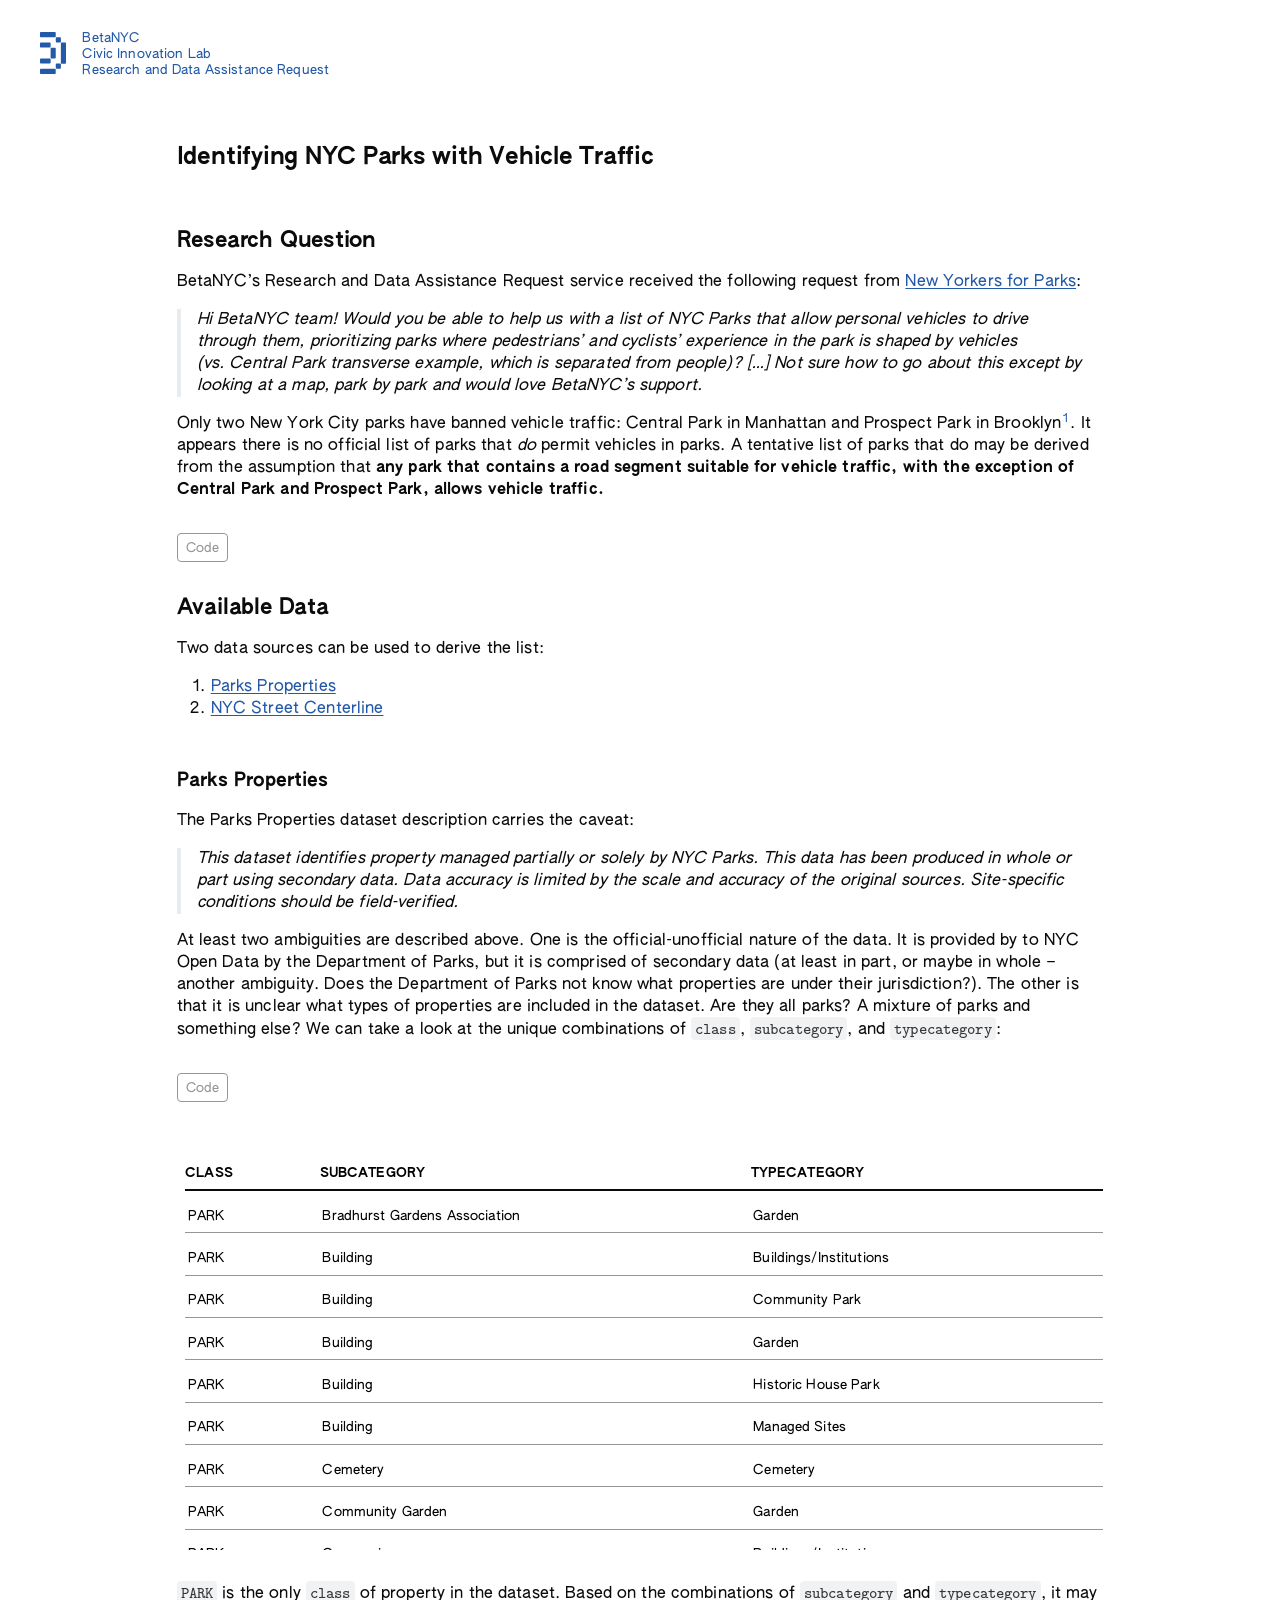
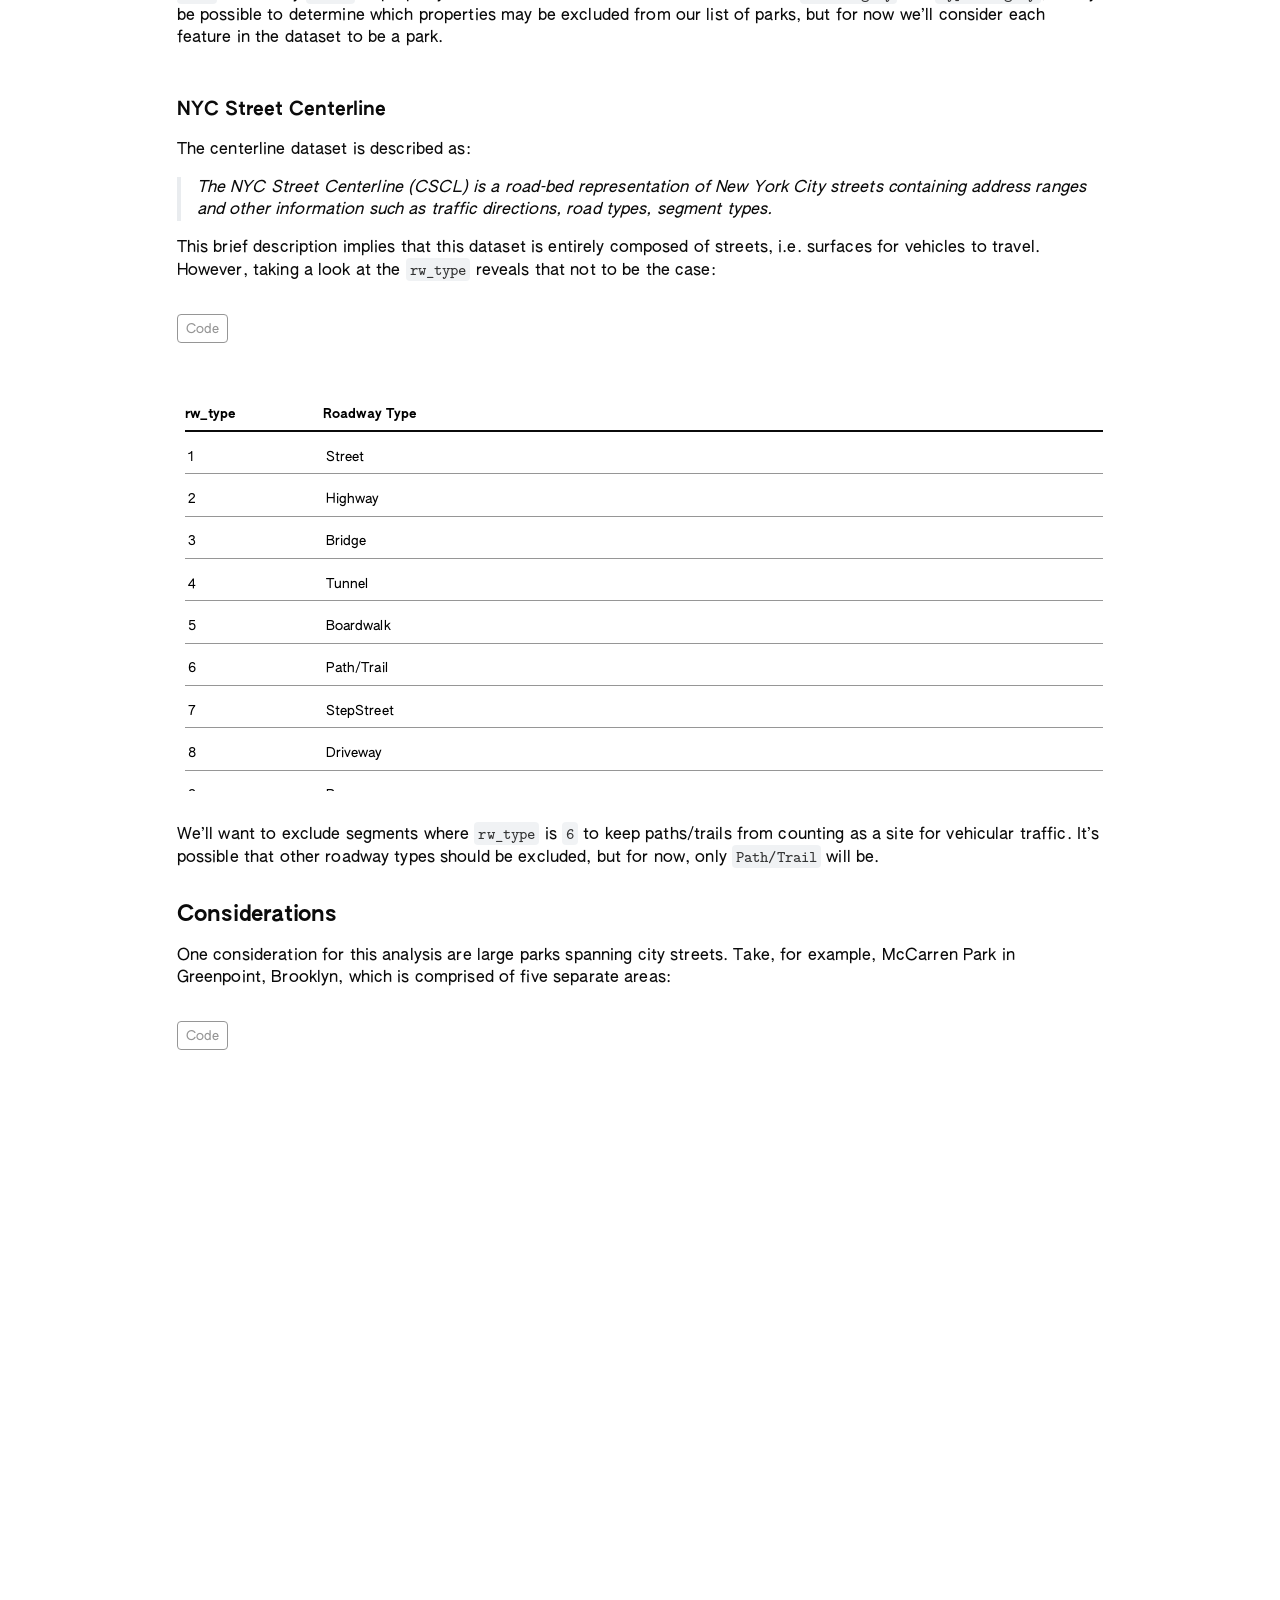
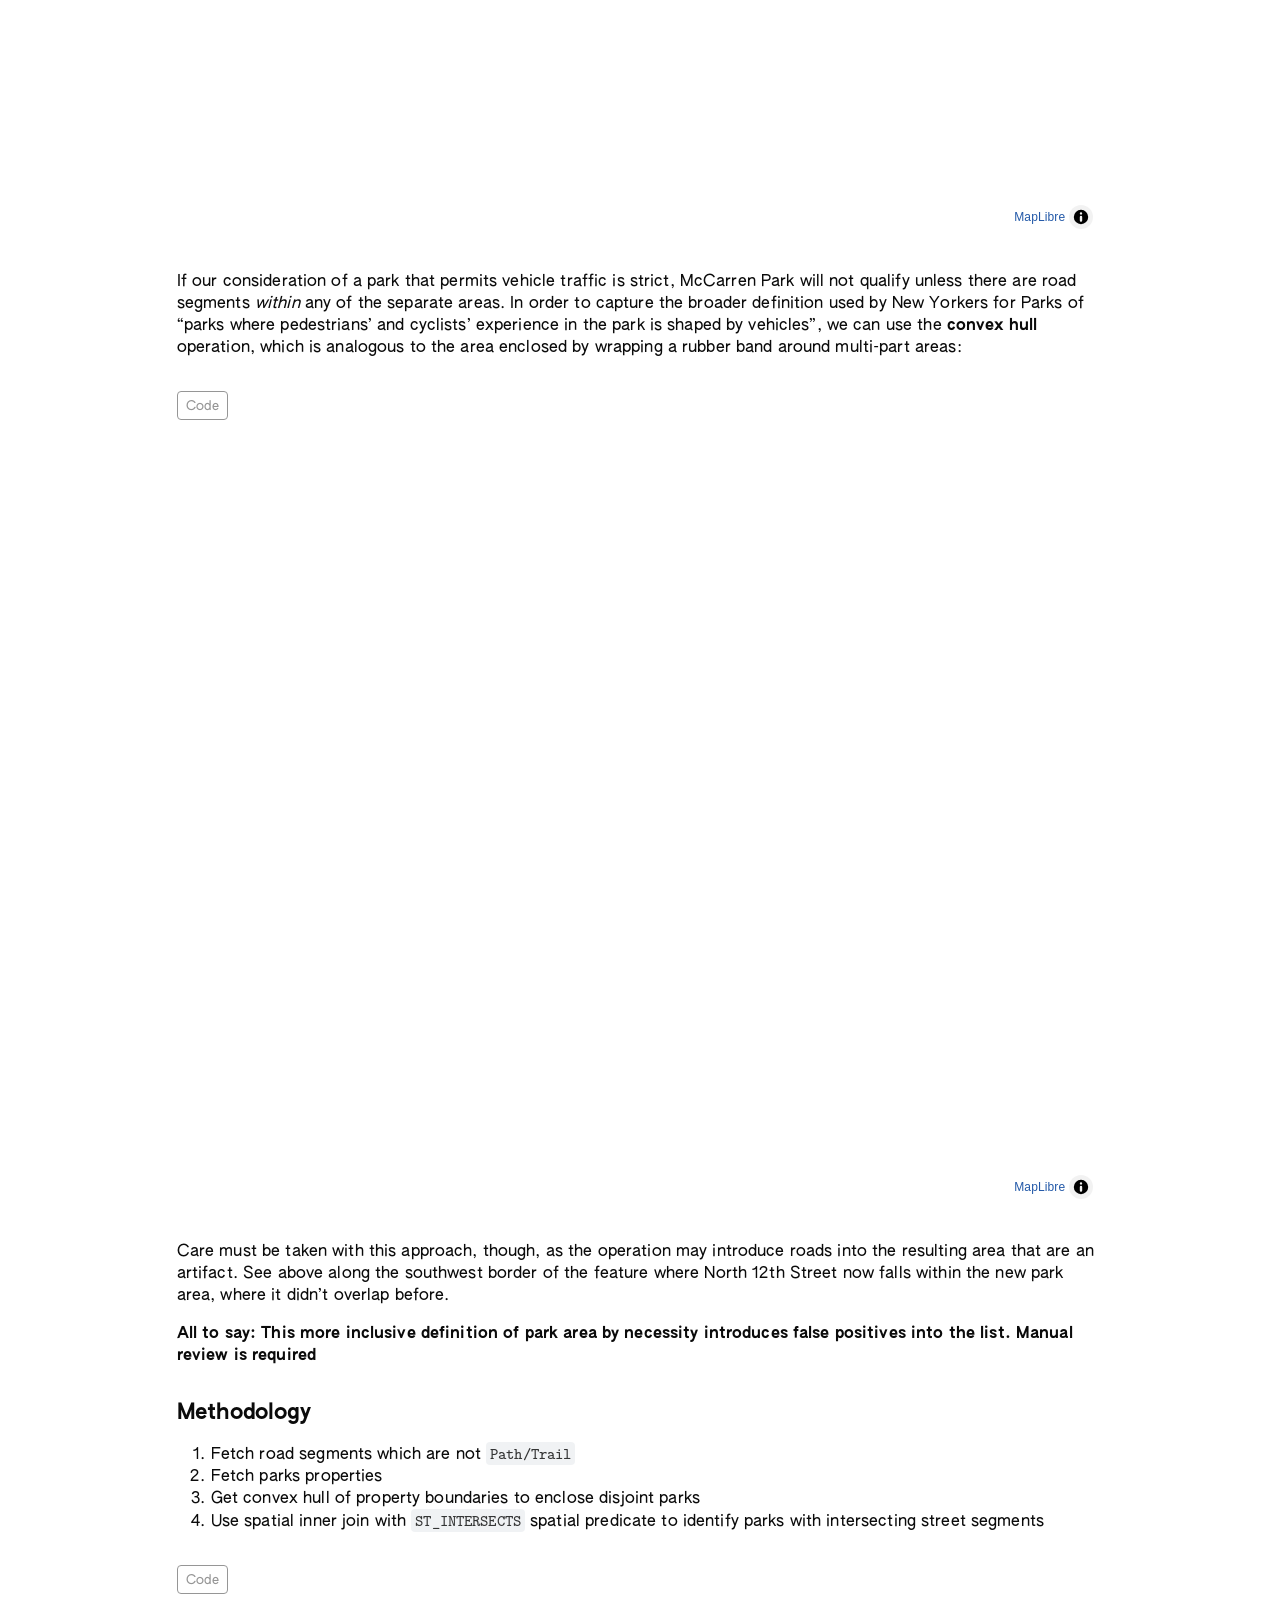
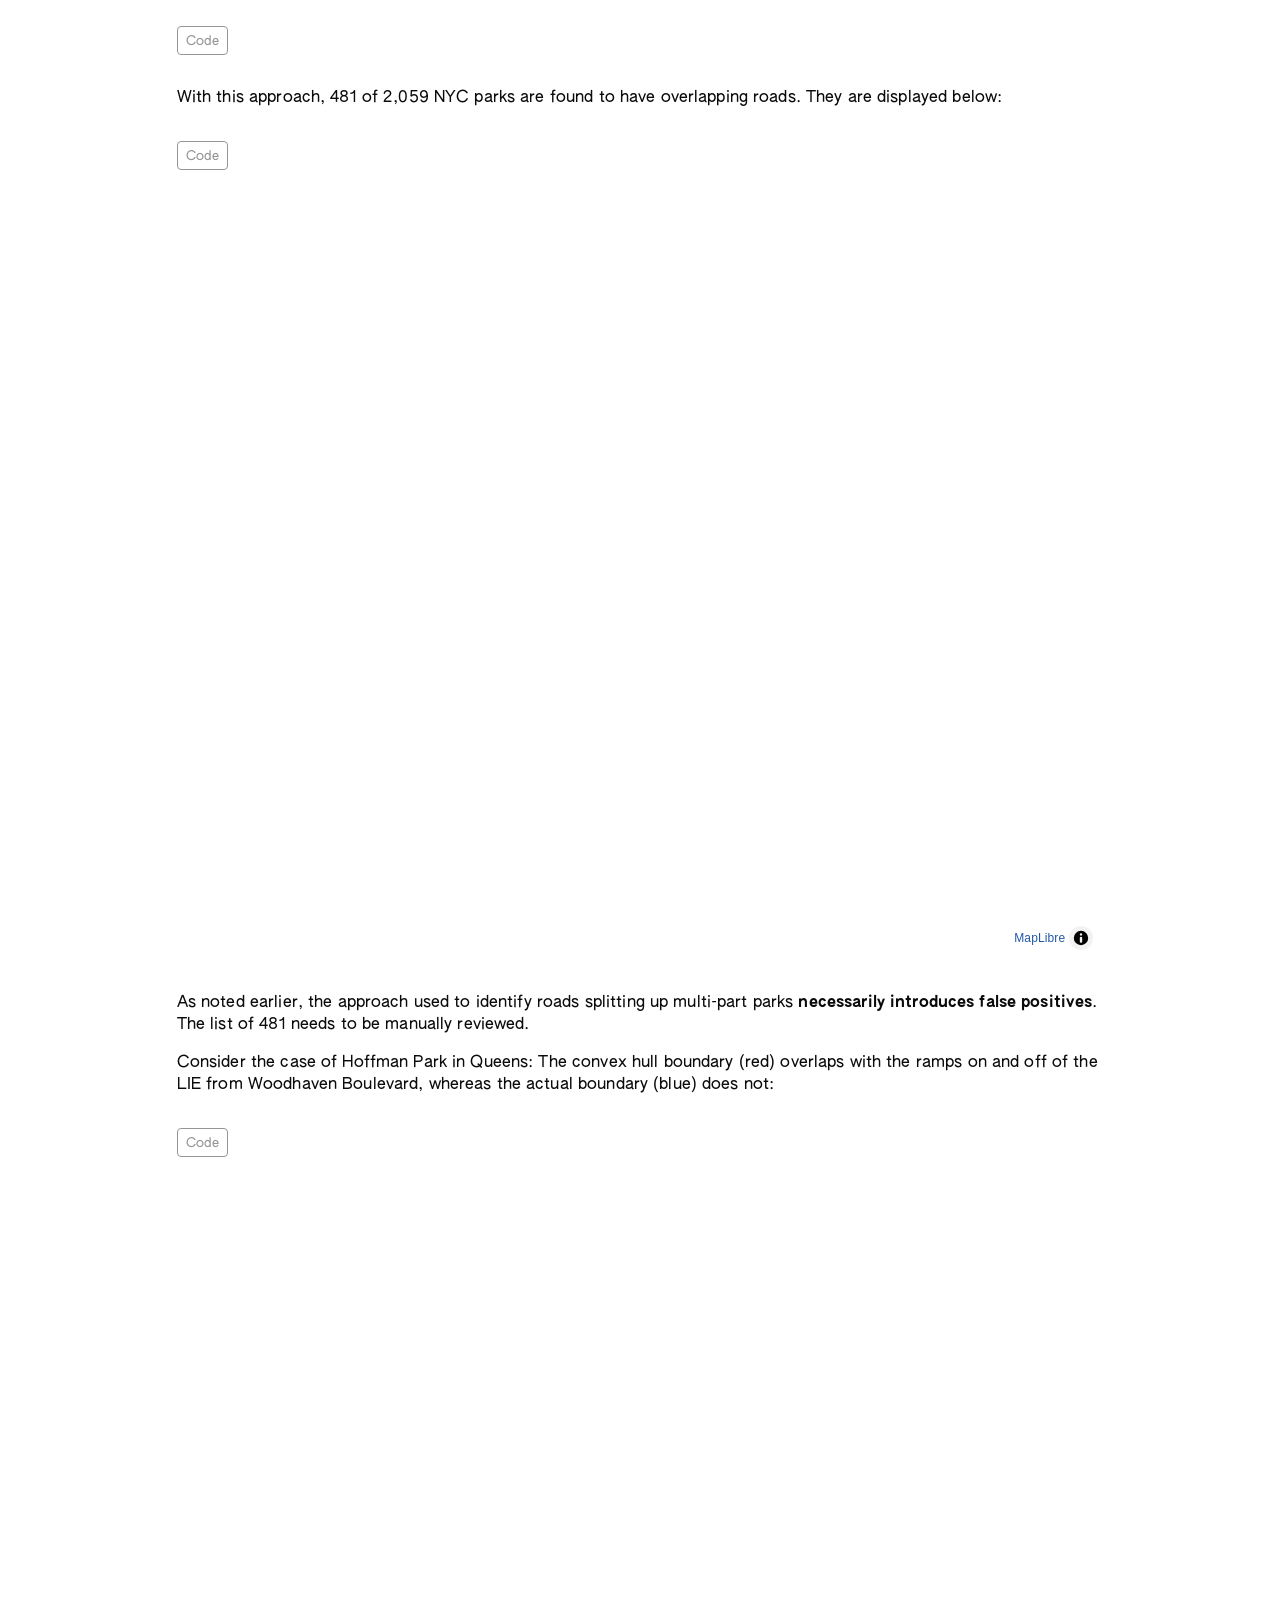
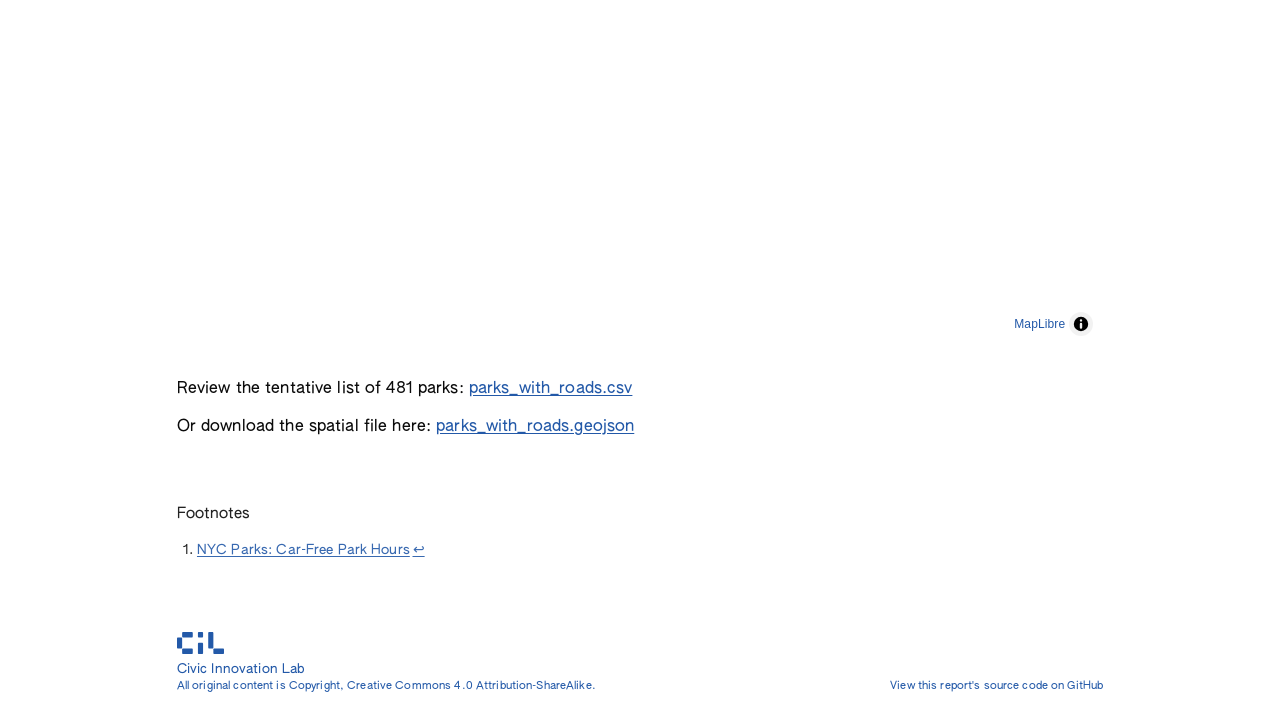
==== commit 1f10560c: "Add draft report" ====
--- a/docs/index.html
+++ b/docs/index.html
@@ -7,7 +7,7 @@
 <meta name="viewport" content="width=device-width, initial-scale=1.0, user-scalable=yes">
 
 
-<title>Example RADAR Report</title>
+<title>Identifying NYC Parks with Vehicle Traffic</title>
 <style>
 code{white-space: pre-wrap;}
 span.smallcaps{font-variant: small-caps;}
@@ -156,7 +156,7 @@
 
 <header id="title-block-header" class="quarto-title-block default">
 <div class="quarto-title">
-<h1 class="title">Example RADAR Report</h1>
+<h1 class="title">Identifying NYC Parks with Vehicle Traffic</h1>
 </div>
 
 
@@ -173,309 +173,375 @@
 </header>
 
 
+<section id="research-question" class="level1">
+<h1>Research Question</h1>
+<p>BetaNYC’s Research and Data Assistance Request service received the following request from <a href="https://www.ny4p.org/">New Yorkers for Parks</a>:</p>
+<blockquote class="blockquote">
+<p><em>Hi BetaNYC team! Would you be able to help us with a list of NYC Parks that allow personal vehicles to drive through them, prioritizing parks where pedestrians’ and cyclists’ experience in the park is shaped by vehicles (vs.&nbsp;Central Park transverse example, which is separated from people)? […] Not sure how to go about this except by looking at a map, park by park and would love BetaNYC’s support.</em></p>
+</blockquote>
+<p>Only two New York City parks have banned vehicle traffic: Central Park in Manhattan and Prospect Park in Brooklyn<a href="#fn1" class="footnote-ref" id="fnref1" role="doc-noteref"><sup>1</sup></a>. It appears there is no official list of parks that <em>do</em> permit vehicles in parks. A tentative list of parks that do may be derived from the assumption that <strong>any park that contains a road segment suitable for vehicle traffic, with the exception of Central Park and Prospect Park, allows vehicle traffic.</strong></p>
 <div class="cell">
 <details class="code-fold">
 <summary>Code</summary>
-<div class="code-copy-outer-scaffold"><div class="sourceCode cell-code" id="cb1"><pre class="sourceCode r code-with-copy"><code class="sourceCode r"><span id="cb1-1"><a href="#cb1-1" aria-hidden="true" tabindex="-1"></a><span class="co"># Use quarto render to generate a static site in /docs</span></span>
-<span id="cb1-2"><a href="#cb1-2" aria-hidden="true" tabindex="-1"></a><span class="co"># Set github pages to deploy from main branch, /docs</span></span>
-<span id="cb1-3"><a href="#cb1-3" aria-hidden="true" tabindex="-1"></a></span>
-<span id="cb1-4"><a href="#cb1-4" aria-hidden="true" tabindex="-1"></a><span class="co"># Insure packages are installed by checking required packages against installed packages</span></span>
-<span id="cb1-5"><a href="#cb1-5" aria-hidden="true" tabindex="-1"></a>reqd_pkgs <span class="ot">&lt;-</span> <span class="fu">c</span>(<span class="st">"flextable"</span>,</span>
-<span id="cb1-6"><a href="#cb1-6" aria-hidden="true" tabindex="-1"></a>               <span class="st">"sf"</span>,</span>
-<span id="cb1-7"><a href="#cb1-7" aria-hidden="true" tabindex="-1"></a>               <span class="st">"tidyverse"</span>,</span>
-<span id="cb1-8"><a href="#cb1-8" aria-hidden="true" tabindex="-1"></a>               <span class="st">"mapgl"</span>,</span>
-<span id="cb1-9"><a href="#cb1-9" aria-hidden="true" tabindex="-1"></a>               <span class="st">"htmltools"</span>,</span>
-<span id="cb1-10"><a href="#cb1-10" aria-hidden="true" tabindex="-1"></a>               <span class="st">"officer"</span>,</span>
-<span id="cb1-11"><a href="#cb1-11" aria-hidden="true" tabindex="-1"></a>               <span class="st">"forcats"</span>)</span>
-<span id="cb1-12"><a href="#cb1-12" aria-hidden="true" tabindex="-1"></a></span>
-<span id="cb1-13"><a href="#cb1-13" aria-hidden="true" tabindex="-1"></a><span class="fu">install.packages</span>(</span>
-<span id="cb1-14"><a href="#cb1-14" aria-hidden="true" tabindex="-1"></a>  <span class="fu">setdiff</span>(</span>
-<span id="cb1-15"><a href="#cb1-15" aria-hidden="true" tabindex="-1"></a>    reqd_pkgs,</span>
-<span id="cb1-16"><a href="#cb1-16" aria-hidden="true" tabindex="-1"></a>    <span class="fu">rownames</span>(<span class="fu">installed.packages</span>())</span>
-<span id="cb1-17"><a href="#cb1-17" aria-hidden="true" tabindex="-1"></a>  ),</span>
-<span id="cb1-18"><a href="#cb1-18" aria-hidden="true" tabindex="-1"></a>  <span class="at">repos =</span> <span class="st">"https://cloud.r-project.org"</span></span>
-<span id="cb1-19"><a href="#cb1-19" aria-hidden="true" tabindex="-1"></a>)</span>
-<span id="cb1-20"><a href="#cb1-20" aria-hidden="true" tabindex="-1"></a></span>
-<span id="cb1-21"><a href="#cb1-21" aria-hidden="true" tabindex="-1"></a><span class="fu">lapply</span>(reqd_pkgs, library, <span class="at">character.only =</span> <span class="cn">TRUE</span>) <span class="sc">|&gt;</span> </span>
-<span id="cb1-22"><a href="#cb1-22" aria-hidden="true" tabindex="-1"></a>  <span class="fu">invisible</span>()</span>
-<span id="cb1-23"><a href="#cb1-23" aria-hidden="true" tabindex="-1"></a></span>
-<span id="cb1-24"><a href="#cb1-24" aria-hidden="true" tabindex="-1"></a><span class="co"># If needed, ensure that the Quarto render and RStudio read the same environment vars</span></span>
-<span id="cb1-25"><a href="#cb1-25" aria-hidden="true" tabindex="-1"></a><span class="co"># readRenviron(".Renviron")</span></span>
-<span id="cb1-26"><a href="#cb1-26" aria-hidden="true" tabindex="-1"></a></span>
-<span id="cb1-27"><a href="#cb1-27" aria-hidden="true" tabindex="-1"></a><span class="fu">set_flextable_defaults</span>(</span>
-<span id="cb1-28"><a href="#cb1-28" aria-hidden="true" tabindex="-1"></a>  <span class="at">font.family  =</span> <span class="st">"Authentic Sans"</span>,</span>
-<span id="cb1-29"><a href="#cb1-29" aria-hidden="true" tabindex="-1"></a>  <span class="at">font.size    =</span> <span class="dv">10</span>,        <span class="co"># ~13px (flextable uses points)</span></span>
-<span id="cb1-30"><a href="#cb1-30" aria-hidden="true" tabindex="-1"></a>  <span class="at">border.color =</span> <span class="st">"#0b0b0b"</span>,</span>
-<span id="cb1-31"><a href="#cb1-31" aria-hidden="true" tabindex="-1"></a>  <span class="at">background.color =</span> <span class="st">"transparent"</span>,</span>
-<span id="cb1-32"><a href="#cb1-32" aria-hidden="true" tabindex="-1"></a>  <span class="at">padding.top    =</span> <span class="dv">8</span>,</span>
-<span id="cb1-33"><a href="#cb1-33" aria-hidden="true" tabindex="-1"></a>  <span class="at">padding.bottom =</span> <span class="dv">4</span>,</span>
-<span id="cb1-34"><a href="#cb1-34" aria-hidden="true" tabindex="-1"></a>  <span class="at">padding.left   =</span> <span class="dv">0</span>,</span>
-<span id="cb1-35"><a href="#cb1-35" aria-hidden="true" tabindex="-1"></a>  <span class="at">padding.right  =</span> <span class="dv">16</span></span>
-<span id="cb1-36"><a href="#cb1-36" aria-hidden="true" tabindex="-1"></a>)</span>
-<span id="cb1-37"><a href="#cb1-37" aria-hidden="true" tabindex="-1"></a></span>
-<span id="cb1-38"><a href="#cb1-38" aria-hidden="true" tabindex="-1"></a><span class="co"># Wraps a data frame in a CIL-styled flextable ready to embed in the page.</span></span>
-<span id="cb1-39"><a href="#cb1-39" aria-hidden="true" tabindex="-1"></a><span class="co"># Columns size to their content by default. `widths` overrides that: one value</span></span>
-<span id="cb1-40"><a href="#cb1-40" aria-hidden="true" tabindex="-1"></a><span class="co"># per column, or named values setting just those columns. `max_width` caps the</span></span>
-<span id="cb1-41"><a href="#cb1-41" aria-hidden="true" tabindex="-1"></a><span class="co"># fitted widths, never the ones `widths` names. `full_height = TRUE` drops the</span></span>
-<span id="cb1-42"><a href="#cb1-42" aria-hidden="true" tabindex="-1"></a><span class="co"># 400px cap so the whole table renders inline without a vertical scrollbar.</span></span>
-<span id="cb1-43"><a href="#cb1-43" aria-hidden="true" tabindex="-1"></a><span class="co"># `unit = "%"` reads `widths` as shares of a full-width table instead of</span></span>
-<span id="cb1-44"><a href="#cb1-44" aria-hidden="true" tabindex="-1"></a><span class="co"># absolute sizes, which is how two tables are given matching columns.</span></span>
-<span id="cb1-45"><a href="#cb1-45" aria-hidden="true" tabindex="-1"></a><span class="co"># `fill` is a named vector of cell text -&gt; background colour, letting a</span></span>
-<span id="cb1-46"><a href="#cb1-46" aria-hidden="true" tabindex="-1"></a><span class="co"># category be scanned down a column by colour as well as read.</span></span>
-<span id="cb1-47"><a href="#cb1-47" aria-hidden="true" tabindex="-1"></a><span class="co"># Usage: data |&gt; cil_table(widths = c("Purpose of Funds" = 4))</span></span>
-<span id="cb1-48"><a href="#cb1-48" aria-hidden="true" tabindex="-1"></a><span class="co">#        data |&gt; cil_table(widths = c(39, 61), unit = "%")</span></span>
-<span id="cb1-49"><a href="#cb1-49" aria-hidden="true" tabindex="-1"></a><span class="co">#        data |&gt; cil_table(fill = c("Heavy Rain" = "#d1ddee"))</span></span>
-<span id="cb1-50"><a href="#cb1-50" aria-hidden="true" tabindex="-1"></a>cil_table <span class="ot">&lt;-</span> <span class="cf">function</span>(data, <span class="at">widths =</span> <span class="cn">NULL</span>, <span class="at">heights =</span> <span class="cn">NULL</span>,</span>
-<span id="cb1-51"><a href="#cb1-51" aria-hidden="true" tabindex="-1"></a>                      <span class="at">max_width =</span> <span class="cn">NULL</span>, <span class="at">unit =</span> <span class="st">"in"</span>, <span class="at">full_width =</span> <span class="cn">TRUE</span>,</span>
-<span id="cb1-52"><a href="#cb1-52" aria-hidden="true" tabindex="-1"></a>                      <span class="at">full_height =</span> <span class="cn">FALSE</span>, <span class="at">fill =</span> <span class="cn">NULL</span>) {</span>
-<span id="cb1-53"><a href="#cb1-53" aria-hidden="true" tabindex="-1"></a>  ft <span class="ot">&lt;-</span> <span class="fu">flextable</span>(data)</span>
-<span id="cb1-54"><a href="#cb1-54" aria-hidden="true" tabindex="-1"></a>  pct <span class="ot">&lt;-</span> <span class="fu">identical</span>(unit, <span class="st">"%"</span>)</span>
-<span id="cb1-55"><a href="#cb1-55" aria-hidden="true" tabindex="-1"></a>  <span class="co"># Percentages never reach flextable, so they don't take the fitted path below.</span></span>
-<span id="cb1-56"><a href="#cb1-56" aria-hidden="true" tabindex="-1"></a>  fitted <span class="ot">&lt;-</span> <span class="sc">!</span>pct <span class="sc">&amp;&amp;</span> <span class="sc">!</span>(<span class="fu">is.null</span>(widths) <span class="sc">&amp;&amp;</span> <span class="fu">is.null</span>(max_width))</span>
-<span id="cb1-57"><a href="#cb1-57" aria-hidden="true" tabindex="-1"></a></span>
-<span id="cb1-58"><a href="#cb1-58" aria-hidden="true" tabindex="-1"></a>  <span class="cf">if</span> (pct) {</span>
-<span id="cb1-59"><a href="#cb1-59" aria-hidden="true" tabindex="-1"></a>    <span class="cf">if</span> (<span class="fu">is.null</span>(widths)) {</span>
-<span id="cb1-60"><a href="#cb1-60" aria-hidden="true" tabindex="-1"></a>      <span class="fu">stop</span>(<span class="st">"`unit = </span><span class="sc">\"</span><span class="st">%</span><span class="sc">\"</span><span class="st">` sets column shares, so it needs `widths`."</span>, <span class="at">call. =</span> <span class="cn">FALSE</span>)</span>
-<span id="cb1-61"><a href="#cb1-61" aria-hidden="true" tabindex="-1"></a>    }</span>
-<span id="cb1-62"><a href="#cb1-62" aria-hidden="true" tabindex="-1"></a>    <span class="cf">if</span> (<span class="sc">!</span><span class="fu">is.null</span>(max_width)) {</span>
-<span id="cb1-63"><a href="#cb1-63" aria-hidden="true" tabindex="-1"></a>      <span class="fu">stop</span>(<span class="st">"`max_width` caps fitted widths in absolute units; `unit = </span><span class="sc">\"</span><span class="st">%</span><span class="sc">\"</span><span class="st">` "</span>,</span>
-<span id="cb1-64"><a href="#cb1-64" aria-hidden="true" tabindex="-1"></a>           <span class="st">"sets shares outright. Use one or the other."</span>, <span class="at">call. =</span> <span class="cn">FALSE</span>)</span>
-<span id="cb1-65"><a href="#cb1-65" aria-hidden="true" tabindex="-1"></a>    }</span>
-<span id="cb1-66"><a href="#cb1-66" aria-hidden="true" tabindex="-1"></a>    <span class="cf">if</span> (<span class="sc">!</span>full_width) {</span>
-<span id="cb1-67"><a href="#cb1-67" aria-hidden="true" tabindex="-1"></a>      <span class="fu">stop</span>(<span class="st">"Percentage widths are shares of a full-width table. Leave "</span>,</span>
-<span id="cb1-68"><a href="#cb1-68" aria-hidden="true" tabindex="-1"></a>           <span class="st">"`full_width = TRUE`."</span>, <span class="at">call. =</span> <span class="cn">FALSE</span>)</span>
-<span id="cb1-69"><a href="#cb1-69" aria-hidden="true" tabindex="-1"></a>    }</span>
-<span id="cb1-70"><a href="#cb1-70" aria-hidden="true" tabindex="-1"></a>    <span class="cf">if</span> (<span class="sc">!</span><span class="fu">is.null</span>(heights)) {</span>
-<span id="cb1-71"><a href="#cb1-71" aria-hidden="true" tabindex="-1"></a>      <span class="co"># `unit` covers heights too, and a row can't be a percentage of anything.</span></span>
-<span id="cb1-72"><a href="#cb1-72" aria-hidden="true" tabindex="-1"></a>      <span class="fu">stop</span>(<span class="st">"`heights` needs an absolute unit, which `unit = </span><span class="sc">\"</span><span class="st">%</span><span class="sc">\"</span><span class="st">` overrides. "</span>,</span>
-<span id="cb1-73"><a href="#cb1-73" aria-hidden="true" tabindex="-1"></a>           <span class="st">"Set column shares and row heights in separate calls."</span>, <span class="at">call. =</span> <span class="cn">FALSE</span>)</span>
-<span id="cb1-74"><a href="#cb1-74" aria-hidden="true" tabindex="-1"></a>    }</span>
-<span id="cb1-75"><a href="#cb1-75" aria-hidden="true" tabindex="-1"></a>    <span class="cf">if</span> (<span class="fu">length</span>(widths) <span class="sc">!=</span> <span class="fu">ncol</span>(data)) {</span>
-<span id="cb1-76"><a href="#cb1-76" aria-hidden="true" tabindex="-1"></a>      <span class="co"># Named subsets work for absolute widths because dim_pretty() supplies a</span></span>
-<span id="cb1-77"><a href="#cb1-77" aria-hidden="true" tabindex="-1"></a>      <span class="co"># baseline for the columns left out. Shares have no such baseline.</span></span>
-<span id="cb1-78"><a href="#cb1-78" aria-hidden="true" tabindex="-1"></a>      <span class="fu">stop</span>(<span class="st">"`widths` has "</span>, <span class="fu">length</span>(widths), <span class="st">" value(s) but `data` has "</span>,</span>
-<span id="cb1-79"><a href="#cb1-79" aria-hidden="true" tabindex="-1"></a>           <span class="fu">ncol</span>(data), <span class="st">" column(s). Percentage widths need one per column."</span>,</span>
-<span id="cb1-80"><a href="#cb1-80" aria-hidden="true" tabindex="-1"></a>           <span class="at">call. =</span> <span class="cn">FALSE</span>)</span>
-<span id="cb1-81"><a href="#cb1-81" aria-hidden="true" tabindex="-1"></a>    }</span>
-<span id="cb1-82"><a href="#cb1-82" aria-hidden="true" tabindex="-1"></a>  }</span>
-<span id="cb1-83"><a href="#cb1-83" aria-hidden="true" tabindex="-1"></a></span>
-<span id="cb1-84"><a href="#cb1-84" aria-hidden="true" tabindex="-1"></a>  <span class="cf">if</span> (fitted <span class="sc">&amp;&amp;</span> full_width) {</span>
-<span id="cb1-85"><a href="#cb1-85" aria-hidden="true" tabindex="-1"></a>    <span class="fu">stop</span>(<span class="st">"`full_width` stretches columns to the container; `widths`/`max_width` "</span>,</span>
-<span id="cb1-86"><a href="#cb1-86" aria-hidden="true" tabindex="-1"></a>         <span class="st">"pin them. Use one or the other."</span>, <span class="at">call. =</span> <span class="cn">FALSE</span>)</span>
-<span id="cb1-87"><a href="#cb1-87" aria-hidden="true" tabindex="-1"></a>  }</span>
-<span id="cb1-88"><a href="#cb1-88" aria-hidden="true" tabindex="-1"></a></span>
-<span id="cb1-89"><a href="#cb1-89" aria-hidden="true" tabindex="-1"></a>  <span class="cf">if</span> (<span class="sc">!</span>fitted) {</span>
-<span id="cb1-90"><a href="#cb1-90" aria-hidden="true" tabindex="-1"></a>    <span class="co"># Browser-side content fitting, like Excel's Autofit. width = 0 leaves the</span></span>
-<span id="cb1-91"><a href="#cb1-91" aria-hidden="true" tabindex="-1"></a>    <span class="co"># table unconstrained; width = 1 would stretch it to 100% regardless of text.</span></span>
-<span id="cb1-92"><a href="#cb1-92" aria-hidden="true" tabindex="-1"></a>    ft <span class="ot">&lt;-</span> <span class="fu">set_table_properties</span>(ft, <span class="cf">if</span> (full_width) <span class="dv">1</span> <span class="cf">else</span> <span class="dv">0</span>, <span class="at">layout =</span> <span class="st">"autofit"</span>)</span>
-<span id="cb1-93"><a href="#cb1-93" aria-hidden="true" tabindex="-1"></a>  } <span class="cf">else</span> {</span>
-<span id="cb1-94"><a href="#cb1-94" aria-hidden="true" tabindex="-1"></a>    <span class="co"># Fitted widths are the baseline, capped by max_width, then overridden by</span></span>
-<span id="cb1-95"><a href="#cb1-95" aria-hidden="true" tabindex="-1"></a>    <span class="co"># anything `widths` names. "autofit" discards widths, so this must be fixed.</span></span>
-<span id="cb1-96"><a href="#cb1-96" aria-hidden="true" tabindex="-1"></a>    fit <span class="ot">&lt;-</span> <span class="fu">unlist</span>(<span class="fu">dim_pretty</span>(ft)<span class="sc">$</span>widths)</span>
-<span id="cb1-97"><a href="#cb1-97" aria-hidden="true" tabindex="-1"></a>    <span class="cf">if</span> (<span class="sc">!</span><span class="fu">is.null</span>(max_width)) fit <span class="ot">&lt;-</span> <span class="fu">pmin</span>(fit, max_width)</span>
-<span id="cb1-98"><a href="#cb1-98" aria-hidden="true" tabindex="-1"></a>    <span class="cf">if</span> (<span class="fu">is.null</span>(widths)) {</span>
-<span id="cb1-99"><a href="#cb1-99" aria-hidden="true" tabindex="-1"></a>      widths <span class="ot">&lt;-</span> fit</span>
-<span id="cb1-100"><a href="#cb1-100" aria-hidden="true" tabindex="-1"></a>    } <span class="cf">else</span> <span class="cf">if</span> (<span class="sc">!</span><span class="fu">is.null</span>(<span class="fu">names</span>(widths)) <span class="sc">&amp;&amp;</span> <span class="fu">all</span>(<span class="fu">nzchar</span>(<span class="fu">names</span>(widths)))) {</span>
-<span id="cb1-101"><a href="#cb1-101" aria-hidden="true" tabindex="-1"></a>      unknown <span class="ot">&lt;-</span> <span class="fu">setdiff</span>(<span class="fu">names</span>(widths), <span class="fu">names</span>(data))</span>
-<span id="cb1-102"><a href="#cb1-102" aria-hidden="true" tabindex="-1"></a>      <span class="cf">if</span> (<span class="fu">length</span>(unknown)) {</span>
-<span id="cb1-103"><a href="#cb1-103" aria-hidden="true" tabindex="-1"></a>        <span class="fu">stop</span>(<span class="st">"`widths` names no such column: "</span>, <span class="fu">paste</span>(unknown, <span class="at">collapse =</span> <span class="st">", "</span>),</span>
-<span id="cb1-104"><a href="#cb1-104" aria-hidden="true" tabindex="-1"></a>             <span class="at">call. =</span> <span class="cn">FALSE</span>)</span>
-<span id="cb1-105"><a href="#cb1-105" aria-hidden="true" tabindex="-1"></a>      }</span>
-<span id="cb1-106"><a href="#cb1-106" aria-hidden="true" tabindex="-1"></a>      fit[<span class="fu">match</span>(<span class="fu">names</span>(widths), <span class="fu">names</span>(data))] <span class="ot">&lt;-</span> widths</span>
-<span id="cb1-107"><a href="#cb1-107" aria-hidden="true" tabindex="-1"></a>      widths <span class="ot">&lt;-</span> fit</span>
-<span id="cb1-108"><a href="#cb1-108" aria-hidden="true" tabindex="-1"></a>    } <span class="cf">else</span> <span class="cf">if</span> (<span class="fu">length</span>(widths) <span class="sc">!=</span> <span class="fu">ncol</span>(data)) {</span>
-<span id="cb1-109"><a href="#cb1-109" aria-hidden="true" tabindex="-1"></a>      <span class="co"># Otherwise they land on the first columns, misaligning every one.</span></span>
-<span id="cb1-110"><a href="#cb1-110" aria-hidden="true" tabindex="-1"></a>      <span class="fu">stop</span>(<span class="st">"`widths` has "</span>, <span class="fu">length</span>(widths), <span class="st">" value(s) but `data` has "</span>,</span>
-<span id="cb1-111"><a href="#cb1-111" aria-hidden="true" tabindex="-1"></a>           <span class="fu">ncol</span>(data), <span class="st">" column(s). Give one width per column, or name them."</span>,</span>
-<span id="cb1-112"><a href="#cb1-112" aria-hidden="true" tabindex="-1"></a>           <span class="at">call. =</span> <span class="cn">FALSE</span>)</span>
-<span id="cb1-113"><a href="#cb1-113" aria-hidden="true" tabindex="-1"></a>    }</span>
-<span id="cb1-114"><a href="#cb1-114" aria-hidden="true" tabindex="-1"></a>    ft <span class="ot">&lt;-</span> <span class="fu">set_table_properties</span>(ft, <span class="at">layout =</span> <span class="st">"fixed"</span>)</span>
-<span id="cb1-115"><a href="#cb1-115" aria-hidden="true" tabindex="-1"></a>    ft <span class="ot">&lt;-</span> <span class="fu">width</span>(ft, <span class="at">j =</span> <span class="fu">seq_along</span>(widths), <span class="at">width =</span> widths, <span class="at">unit =</span> unit)</span>
-<span id="cb1-116"><a href="#cb1-116" aria-hidden="true" tabindex="-1"></a>  }</span>
-<span id="cb1-117"><a href="#cb1-117" aria-hidden="true" tabindex="-1"></a></span>
-<span id="cb1-118"><a href="#cb1-118" aria-hidden="true" tabindex="-1"></a>  <span class="cf">if</span> (<span class="sc">!</span><span class="fu">is.null</span>(heights)) {</span>
-<span id="cb1-119"><a href="#cb1-119" aria-hidden="true" tabindex="-1"></a>    <span class="co"># Heights are only emitted under the "exact" rule; "auto" ignores them.</span></span>
-<span id="cb1-120"><a href="#cb1-120" aria-hidden="true" tabindex="-1"></a>    ft <span class="ot">&lt;-</span> <span class="fu">height</span>(ft, <span class="at">height =</span> heights, <span class="at">part =</span> <span class="st">"body"</span>, <span class="at">unit =</span> unit)</span>
-<span id="cb1-121"><a href="#cb1-121" aria-hidden="true" tabindex="-1"></a>    ft <span class="ot">&lt;-</span> <span class="fu">hrule</span>(ft, <span class="at">rule =</span> <span class="st">"exact"</span>, <span class="at">part =</span> <span class="st">"body"</span>)</span>
-<span id="cb1-122"><a href="#cb1-122" aria-hidden="true" tabindex="-1"></a>  }</span>
-<span id="cb1-123"><a href="#cb1-123" aria-hidden="true" tabindex="-1"></a></span>
-<span id="cb1-124"><a href="#cb1-124" aria-hidden="true" tabindex="-1"></a>  <span class="cf">if</span> (<span class="sc">!</span><span class="fu">is.null</span>(fill)) {</span>
-<span id="cb1-125"><a href="#cb1-125" aria-hidden="true" tabindex="-1"></a>    unknown <span class="ot">&lt;-</span> <span class="fu">setdiff</span>(<span class="fu">names</span>(fill), <span class="fu">unlist</span>(<span class="fu">lapply</span>(data, as.character)))</span>
-<span id="cb1-126"><a href="#cb1-126" aria-hidden="true" tabindex="-1"></a>    <span class="cf">if</span> (<span class="fu">length</span>(unknown)) {</span>
-<span id="cb1-127"><a href="#cb1-127" aria-hidden="true" tabindex="-1"></a>      <span class="fu">stop</span>(<span class="st">"`fill` names a value no cell holds: "</span>, <span class="fu">paste</span>(unknown, <span class="at">collapse =</span> <span class="st">", "</span>),</span>
-<span id="cb1-128"><a href="#cb1-128" aria-hidden="true" tabindex="-1"></a>           <span class="at">call. =</span> <span class="cn">FALSE</span>)</span>
-<span id="cb1-129"><a href="#cb1-129" aria-hidden="true" tabindex="-1"></a>    }</span>
-<span id="cb1-130"><a href="#cb1-130" aria-hidden="true" tabindex="-1"></a>    <span class="co"># bg() hands the function one column at a time, so the lookup is on the cell</span></span>
-<span id="cb1-131"><a href="#cb1-131" aria-hidden="true" tabindex="-1"></a>    <span class="co"># text itself. Anything unnamed -- ids, counts -- keeps the table's own</span></span>
-<span id="cb1-132"><a href="#cb1-132" aria-hidden="true" tabindex="-1"></a>    <span class="co"># background rather than picking up a colour by accident.</span></span>
-<span id="cb1-133"><a href="#cb1-133" aria-hidden="true" tabindex="-1"></a>    ft <span class="ot">&lt;-</span> <span class="fu">bg</span>(ft, <span class="at">part =</span> <span class="st">"body"</span>, <span class="at">bg =</span> <span class="cf">function</span>(x) {</span>
-<span id="cb1-134"><a href="#cb1-134" aria-hidden="true" tabindex="-1"></a>      matched <span class="ot">&lt;-</span> fill[<span class="fu">as.character</span>(x)]</span>
-<span id="cb1-135"><a href="#cb1-135" aria-hidden="true" tabindex="-1"></a>      <span class="fu">ifelse</span>(<span class="fu">is.na</span>(matched), <span class="st">"transparent"</span>, matched)</span>
-<span id="cb1-136"><a href="#cb1-136" aria-hidden="true" tabindex="-1"></a>    })</span>
-<span id="cb1-137"><a href="#cb1-137" aria-hidden="true" tabindex="-1"></a>  }</span>
-<span id="cb1-138"><a href="#cb1-138" aria-hidden="true" tabindex="-1"></a></span>
-<span id="cb1-139"><a href="#cb1-139" aria-hidden="true" tabindex="-1"></a>  <span class="co"># flextable's width() speaks only in/cm/mm, and autofit emits no column widths</span></span>
-<span id="cb1-140"><a href="#cb1-140" aria-hidden="true" tabindex="-1"></a>  <span class="co"># at all, so shares are carried by markup instead: a &lt;colgroup&gt; the browser</span></span>
-<span id="cb1-141"><a href="#cb1-141" aria-hidden="true" tabindex="-1"></a>  <span class="co"># obeys once .scroll-output--pct switches the table to `table-layout: fixed`.</span></span>
-<span id="cb1-142"><a href="#cb1-142" aria-hidden="true" tabindex="-1"></a>  <span class="co"># Empty otherwise, leaving the sub() below a no-op.</span></span>
-<span id="cb1-143"><a href="#cb1-143" aria-hidden="true" tabindex="-1"></a>  colgroup <span class="ot">&lt;-</span> <span class="cf">if</span> (pct) {</span>
-<span id="cb1-144"><a href="#cb1-144" aria-hidden="true" tabindex="-1"></a>    <span class="fu">paste0</span>(<span class="st">"&lt;colgroup&gt;"</span>,</span>
-<span id="cb1-145"><a href="#cb1-145" aria-hidden="true" tabindex="-1"></a>           <span class="fu">paste0</span>(<span class="fu">sprintf</span>(<span class="st">'&lt;col style="width:%s%%;"&gt;'</span>, widths), <span class="at">collapse =</span> <span class="st">""</span>),</span>
-<span id="cb1-146"><a href="#cb1-146" aria-hidden="true" tabindex="-1"></a>           <span class="st">"&lt;/colgroup&gt;"</span>)</span>
-<span id="cb1-147"><a href="#cb1-147" aria-hidden="true" tabindex="-1"></a>  } <span class="cf">else</span> <span class="st">""</span></span>
-<span id="cb1-148"><a href="#cb1-148" aria-hidden="true" tabindex="-1"></a></span>
-<span id="cb1-149"><a href="#cb1-149" aria-hidden="true" tabindex="-1"></a>  ft <span class="sc">|&gt;</span></span>
-<span id="cb1-150"><a href="#cb1-150" aria-hidden="true" tabindex="-1"></a>    <span class="fu">border_remove</span>() <span class="sc">|&gt;</span></span>
-<span id="cb1-151"><a href="#cb1-151" aria-hidden="true" tabindex="-1"></a>    <span class="fu">bold</span>(<span class="at">bold =</span> <span class="cn">TRUE</span>, <span class="at">part =</span> <span class="st">"header"</span>) <span class="sc">|&gt;</span></span>
-<span id="cb1-152"><a href="#cb1-152" aria-hidden="true" tabindex="-1"></a>    <span class="fu">hline</span>(<span class="at">border =</span> <span class="fu">fp_border</span>(<span class="at">color =</span> <span class="st">"#0b0b0b"</span>, <span class="at">width =</span> <span class="fl">1.5</span>),  <span class="at">part =</span> <span class="st">"header"</span>) <span class="sc">|&gt;</span></span>
-<span id="cb1-153"><a href="#cb1-153" aria-hidden="true" tabindex="-1"></a>    <span class="fu">hline</span>(<span class="at">border =</span> <span class="fu">fp_border</span>(<span class="at">color =</span> <span class="st">"#969696"</span>, <span class="at">width =</span> <span class="fl">0.75</span>), <span class="at">part =</span> <span class="st">"body"</span>) <span class="sc">|&gt;</span></span>
-<span id="cb1-154"><a href="#cb1-154" aria-hidden="true" tabindex="-1"></a>    <span class="co"># hline() mirrors each rule onto the next row's top edge as well as the</span></span>
-<span id="cb1-155"><a href="#cb1-155" aria-hidden="true" tabindex="-1"></a>    <span class="co"># current row's bottom. Under the `border-collapse: separate` these tables</span></span>
-<span id="cb1-156"><a href="#cb1-156" aria-hidden="true" tabindex="-1"></a>    <span class="co"># need for sticky headers, the two edges stack instead of merging, so every</span></span>
-<span id="cb1-157"><a href="#cb1-157" aria-hidden="true" tabindex="-1"></a>    <span class="co"># interior rule renders at double weight -- only the final one, with no row</span></span>
-<span id="cb1-158"><a href="#cb1-158" aria-hidden="true" tabindex="-1"></a>    <span class="co"># below it, looks right. Clearing the tops leaves a single 0.75pt line.</span></span>
-<span id="cb1-159"><a href="#cb1-159" aria-hidden="true" tabindex="-1"></a>    <span class="fu">border</span>(<span class="at">border.top =</span> <span class="fu">fp_border</span>(<span class="at">width =</span> <span class="dv">0</span>), <span class="at">part =</span> <span class="st">"body"</span>) <span class="sc">|&gt;</span></span>
-<span id="cb1-160"><a href="#cb1-160" aria-hidden="true" tabindex="-1"></a>    <span class="fu">padding</span>(</span>
-<span id="cb1-161"><a href="#cb1-161" aria-hidden="true" tabindex="-1"></a>      <span class="at">padding.top =</span> <span class="dv">0</span>, <span class="at">padding.bottom =</span> <span class="dv">4</span>,</span>
-<span id="cb1-162"><a href="#cb1-162" aria-hidden="true" tabindex="-1"></a>      <span class="at">padding.left =</span> <span class="dv">0</span>, <span class="at">padding.right =</span> <span class="dv">8</span>,</span>
-<span id="cb1-163"><a href="#cb1-163" aria-hidden="true" tabindex="-1"></a>      <span class="at">part =</span> <span class="st">"header"</span></span>
-<span id="cb1-164"><a href="#cb1-164" aria-hidden="true" tabindex="-1"></a>    ) <span class="sc">|&gt;</span></span>
-<span id="cb1-165"><a href="#cb1-165" aria-hidden="true" tabindex="-1"></a>    <span class="fu">padding</span>(</span>
-<span id="cb1-166"><a href="#cb1-166" aria-hidden="true" tabindex="-1"></a>      <span class="at">padding.left =</span> <span class="dv">2</span>, <span class="at">padding.right =</span> <span class="dv">8</span>,</span>
-<span id="cb1-167"><a href="#cb1-167" aria-hidden="true" tabindex="-1"></a>      <span class="at">part =</span> <span class="st">"body"</span></span>
-<span id="cb1-168"><a href="#cb1-168" aria-hidden="true" tabindex="-1"></a>    ) <span class="sc">|&gt;</span> </span>
-<span id="cb1-169"><a href="#cb1-169" aria-hidden="true" tabindex="-1"></a>    <span class="co"># Both steps are needed to keep the table out of a shadow DOM, which no page</span></span>
-<span id="cb1-170"><a href="#cb1-170" aria-hidden="true" tabindex="-1"></a>    <span class="co"># CSS can reach: ft.shadow drops the static host, and the rename hides the</span></span>
-<span id="cb1-171"><a href="#cb1-171" aria-hidden="true" tabindex="-1"></a>    <span class="co"># wrapper from tabwid.js, which shadow-roots every .tabwid on DOMContentLoaded.</span></span>
-<span id="cb1-172"><a href="#cb1-172" aria-hidden="true" tabindex="-1"></a>    <span class="fu">htmltools_value</span>(<span class="at">ft.shadow =</span> <span class="cn">FALSE</span>) <span class="sc">|&gt;</span></span>
-<span id="cb1-173"><a href="#cb1-173" aria-hidden="true" tabindex="-1"></a>    <span class="fu">as.character</span>() <span class="sc">|&gt;</span></span>
-<span id="cb1-174"><a href="#cb1-174" aria-hidden="true" tabindex="-1"></a>    <span class="fu">sub</span>(<span class="at">pattern =</span> <span class="st">'class="tabwid"'</span>, <span class="at">replacement =</span> <span class="st">'class="cil-tabwid"'</span>, <span class="at">fixed =</span> <span class="cn">TRUE</span>) <span class="sc">|&gt;</span></span>
-<span id="cb1-175"><a href="#cb1-175" aria-hidden="true" tabindex="-1"></a>    <span class="fu">sub</span>(<span class="at">pattern =</span> <span class="st">"(&lt;table[^&gt;]*&gt;)"</span>, <span class="at">replacement =</span> <span class="fu">paste0</span>(<span class="st">"</span><span class="sc">\\</span><span class="st">1"</span>, colgroup)) <span class="sc">|&gt;</span></span>
-<span id="cb1-176"><a href="#cb1-176" aria-hidden="true" tabindex="-1"></a>    <span class="fu">HTML</span>() <span class="sc">|&gt;</span></span>
-<span id="cb1-177"><a href="#cb1-177" aria-hidden="true" tabindex="-1"></a>    <span class="fu">div</span>(<span class="at">class =</span> <span class="fu">paste</span>(</span>
-<span id="cb1-178"><a href="#cb1-178" aria-hidden="true" tabindex="-1"></a>      <span class="fu">c</span>(<span class="st">"scroll-output"</span>,</span>
-<span id="cb1-179"><a href="#cb1-179" aria-hidden="true" tabindex="-1"></a>        <span class="cf">if</span> (fitted) <span class="st">"scroll-output--fit"</span>,</span>
-<span id="cb1-180"><a href="#cb1-180" aria-hidden="true" tabindex="-1"></a>        <span class="cf">if</span> (pct) <span class="st">"scroll-output--pct"</span>,</span>
-<span id="cb1-181"><a href="#cb1-181" aria-hidden="true" tabindex="-1"></a>        <span class="cf">if</span> (full_height) <span class="st">"scroll-output--full"</span>),</span>
-<span id="cb1-182"><a href="#cb1-182" aria-hidden="true" tabindex="-1"></a>      <span class="at">collapse =</span> <span class="st">" "</span></span>
-<span id="cb1-183"><a href="#cb1-183" aria-hidden="true" tabindex="-1"></a>    ))</span>
-<span id="cb1-184"><a href="#cb1-184" aria-hidden="true" tabindex="-1"></a>}</span></code></pre></div><button title="Copy to Clipboard" class="code-copy-button"><i class="bi"></i></button></div>
+<div class="code-copy-outer-scaffold"><div class="sourceCode cell-code" id="cb1"><pre class="sourceCode r code-with-copy"><code class="sourceCode r"><span id="cb1-1"><a href="#cb1-1" aria-hidden="true" tabindex="-1"></a><span class="co"># Notebook setup</span></span>
+<span id="cb1-2"><a href="#cb1-2" aria-hidden="true" tabindex="-1"></a></span>
+<span id="cb1-3"><a href="#cb1-3" aria-hidden="true" tabindex="-1"></a><span class="co"># Use quarto render to generate a static site in /docs</span></span>
+<span id="cb1-4"><a href="#cb1-4" aria-hidden="true" tabindex="-1"></a><span class="co"># Set github pages to deploy from main branch, /docs</span></span>
+<span id="cb1-5"><a href="#cb1-5" aria-hidden="true" tabindex="-1"></a></span>
+<span id="cb1-6"><a href="#cb1-6" aria-hidden="true" tabindex="-1"></a><span class="co"># Insure packages are installed by checking required packages against installed packages</span></span>
+<span id="cb1-7"><a href="#cb1-7" aria-hidden="true" tabindex="-1"></a>reqd_pkgs <span class="ot">&lt;-</span> <span class="fu">c</span>(<span class="st">"flextable"</span>,</span>
+<span id="cb1-8"><a href="#cb1-8" aria-hidden="true" tabindex="-1"></a>               <span class="st">"sf"</span>,</span>
+<span id="cb1-9"><a href="#cb1-9" aria-hidden="true" tabindex="-1"></a>               <span class="st">"tidyverse"</span>,</span>
+<span id="cb1-10"><a href="#cb1-10" aria-hidden="true" tabindex="-1"></a>               <span class="st">"mapgl"</span>,</span>
+<span id="cb1-11"><a href="#cb1-11" aria-hidden="true" tabindex="-1"></a>               <span class="st">"htmltools"</span>,</span>
+<span id="cb1-12"><a href="#cb1-12" aria-hidden="true" tabindex="-1"></a>               <span class="st">"officer"</span>,</span>
+<span id="cb1-13"><a href="#cb1-13" aria-hidden="true" tabindex="-1"></a>               <span class="st">"forcats"</span>,</span>
+<span id="cb1-14"><a href="#cb1-14" aria-hidden="true" tabindex="-1"></a>               <span class="st">"socratadata"</span>,</span>
+<span id="cb1-15"><a href="#cb1-15" aria-hidden="true" tabindex="-1"></a>               <span class="st">"mapgl"</span>,</span>
+<span id="cb1-16"><a href="#cb1-16" aria-hidden="true" tabindex="-1"></a>               <span class="st">"mapview"</span>,</span>
+<span id="cb1-17"><a href="#cb1-17" aria-hidden="true" tabindex="-1"></a>               <span class="st">"DBI"</span>,</span>
+<span id="cb1-18"><a href="#cb1-18" aria-hidden="true" tabindex="-1"></a>               <span class="st">"RPostgres"</span>)</span>
+<span id="cb1-19"><a href="#cb1-19" aria-hidden="true" tabindex="-1"></a></span>
+<span id="cb1-20"><a href="#cb1-20" aria-hidden="true" tabindex="-1"></a><span class="fu">install.packages</span>(</span>
+<span id="cb1-21"><a href="#cb1-21" aria-hidden="true" tabindex="-1"></a>  <span class="fu">setdiff</span>(</span>
+<span id="cb1-22"><a href="#cb1-22" aria-hidden="true" tabindex="-1"></a>    reqd_pkgs,</span>
+<span id="cb1-23"><a href="#cb1-23" aria-hidden="true" tabindex="-1"></a>    <span class="fu">rownames</span>(<span class="fu">installed.packages</span>())</span>
+<span id="cb1-24"><a href="#cb1-24" aria-hidden="true" tabindex="-1"></a>  ),</span>
+<span id="cb1-25"><a href="#cb1-25" aria-hidden="true" tabindex="-1"></a>  <span class="at">repos =</span> <span class="st">"https://cloud.r-project.org"</span></span>
+<span id="cb1-26"><a href="#cb1-26" aria-hidden="true" tabindex="-1"></a>)</span>
+<span id="cb1-27"><a href="#cb1-27" aria-hidden="true" tabindex="-1"></a></span>
+<span id="cb1-28"><a href="#cb1-28" aria-hidden="true" tabindex="-1"></a><span class="fu">lapply</span>(reqd_pkgs, library, <span class="at">character.only =</span> <span class="cn">TRUE</span>) <span class="sc">|&gt;</span> </span>
+<span id="cb1-29"><a href="#cb1-29" aria-hidden="true" tabindex="-1"></a>  <span class="fu">invisible</span>()</span>
+<span id="cb1-30"><a href="#cb1-30" aria-hidden="true" tabindex="-1"></a></span>
+<span id="cb1-31"><a href="#cb1-31" aria-hidden="true" tabindex="-1"></a><span class="co"># If needed, ensure that the Quarto render and RStudio read the same environment vars</span></span>
+<span id="cb1-32"><a href="#cb1-32" aria-hidden="true" tabindex="-1"></a><span class="fu">readRenviron</span>(<span class="st">".Renviron"</span>)</span>
+<span id="cb1-33"><a href="#cb1-33" aria-hidden="true" tabindex="-1"></a></span>
+<span id="cb1-34"><a href="#cb1-34" aria-hidden="true" tabindex="-1"></a><span class="co"># Start Postgres via Docker, wait for healthcheck</span></span>
+<span id="cb1-35"><a href="#cb1-35" aria-hidden="true" tabindex="-1"></a><span class="fu">system</span>(<span class="st">"docker compose up -d --wait"</span>)</span>
+<span id="cb1-36"><a href="#cb1-36" aria-hidden="true" tabindex="-1"></a></span>
+<span id="cb1-37"><a href="#cb1-37" aria-hidden="true" tabindex="-1"></a><span class="co"># Set up connection from env</span></span>
+<span id="cb1-38"><a href="#cb1-38" aria-hidden="true" tabindex="-1"></a>con <span class="ot">&lt;-</span> <span class="fu">dbConnect</span>(RPostgres<span class="sc">::</span><span class="fu">Postgres</span>())</span>
+<span id="cb1-39"><a href="#cb1-39" aria-hidden="true" tabindex="-1"></a></span>
+<span id="cb1-40"><a href="#cb1-40" aria-hidden="true" tabindex="-1"></a><span class="co"># Enable PostGIS</span></span>
+<span id="cb1-41"><a href="#cb1-41" aria-hidden="true" tabindex="-1"></a><span class="fu">invisible</span>(<span class="fu">dbExecute</span>(con, <span class="st">"CREATE EXTENSION IF NOT EXISTS postgis"</span>))</span>
+<span id="cb1-42"><a href="#cb1-42" aria-hidden="true" tabindex="-1"></a></span>
+<span id="cb1-43"><a href="#cb1-43" aria-hidden="true" tabindex="-1"></a><span class="co"># Get cil_table()</span></span>
+<span id="cb1-44"><a href="#cb1-44" aria-hidden="true" tabindex="-1"></a><span class="fu">source</span>(<span class="st">"cil_table.R"</span>)</span></code></pre></div><button title="Copy to Clipboard" class="code-copy-button"><i class="bi"></i></button></div>
 </details>
 </div>
-<p>This branch is for a brief RADAR report example that includes examples of typical elements:</p>
-<ul>
-<li>Code blocks</li>
-<li>Inline code</li>
-<li>Hyperlinks</li>
-<li>Graphs</li>
-<li>Interactive maps</li>
-<li>Block quotes</li>
-</ul>
-<p>The code block above contains per-block rendering options, denoted by <code>#|</code>. Look, code formatting! Required packages are then written to a character vector <code>reqd_pkgs</code> which is used to compare against already-installed R packages using the <code>setdiff()</code> function.</p>
-<p>Once packages are installed, they may be used by calling the <code>library()</code> function. The common packages used here are:</p>
-<ul>
-<li><code>flextable</code>: used for tables, flexible and extensible, hence the name</li>
-<li><code>sf</code>: the standard package for geospatial work in R – introduces spatial objects and operations</li>
-<li><code>tidyverse</code>: a collection of packages used for working with data, all centered around the <a href="&quot;https://vita.had.co.nz/papers/tidy-data.pdf&quot;">tidy</a> framework</li>
-<li><code>mapgl</code>: an R implementation of the two common OpenGL-based map frameworks, Mapbox GL JS and MapLibre GL JS</li>
-</ul>
-<p>Let’s set up some elements using the built-in datasets that come with R and the above packages.</p>
-<p>To render the report as <code>docs/index.html</code>, run <code>quarto render index.qmd</code> from the command line in the repo root.</p>
-<p>One of the packages in <code>tidyverse</code> is the popular <code>ggplot2</code>, used to create data analysis graphics using the “Grammar of Graphics”. A useful reference is the online book <a href="&quot;https://ggplot2-book.org/&quot;">ggplot2: Elegant Graphics for Data Analysis (3e)</a>, which was made with Quarto!</p>
-<p>The number of diamonds by color and cut in the built in <code>diamonds</code> data set can be visualized using a stacked bar chart. We’ll define the category color manually:</p>
+</section>
+<section id="available-data" class="level1">
+<h1>Available Data</h1>
+<p>Two data sources can be used to derive the list:</p>
+<ol type="1">
+<li><a href="https://data.cityofnewyork.us/Recreation/Parks-Properties/enfh-gkve/about_data">Parks Properties</a></li>
+<li><a href="https://data.cityofnewyork.us/City-Government/Centerline/inkn-q76z/about_data">NYC Street Centerline</a></li>
+</ol>
+<section id="parks-properties" class="level2">
+<h2 class="anchored" data-anchor-id="parks-properties">Parks Properties</h2>
+<p>The Parks Properties dataset description carries the caveat:</p>
+<blockquote class="blockquote">
+<p><em>This dataset identifies property managed partially or solely by NYC Parks. This data has been produced in whole or part using secondary data. Data accuracy is limited by the scale and accuracy of the original sources. Site-specific conditions should be field-verified. </em></p>
+</blockquote>
+<p>At least two ambiguities are described above. One is the official-unofficial nature of the data. It is provided by to NYC Open Data by the Department of Parks, but it is comprised of secondary data (at least in part, or maybe in whole – another ambiguity. Does the Department of Parks not know what properties are under their jurisdiction?). The other is that it is unclear what types of properties are included in the dataset. Are they all parks? A mixture of parks and something else? We can take a look at the unique combinations of <code>class</code>, <code>subcategory</code>, and <code>typecategory</code>:</p>
 <div class="cell">
-<div class="code-copy-outer-scaffold"><div class="sourceCode cell-code" id="cb2"><pre class="sourceCode r code-with-copy"><code class="sourceCode r"><span id="cb2-1"><a href="#cb2-1" aria-hidden="true" tabindex="-1"></a><span class="fu">ggplot</span>(<span class="at">data =</span> diamonds,</span>
-<span id="cb2-2"><a href="#cb2-2" aria-hidden="true" tabindex="-1"></a>       <span class="fu">aes</span>(color, <span class="at">fill =</span> cut)) <span class="sc">+</span></span>
-<span id="cb2-3"><a href="#cb2-3" aria-hidden="true" tabindex="-1"></a>  <span class="fu">geom_bar</span>() <span class="sc">+</span> </span>
-<span id="cb2-4"><a href="#cb2-4" aria-hidden="true" tabindex="-1"></a>  <span class="fu">xlab</span>(<span class="st">"Color Category"</span>) <span class="sc">+</span></span>
-<span id="cb2-5"><a href="#cb2-5" aria-hidden="true" tabindex="-1"></a>  <span class="fu">ylab</span>(<span class="st">"Count"</span>) <span class="sc">+</span></span>
-<span id="cb2-6"><a href="#cb2-6" aria-hidden="true" tabindex="-1"></a>  <span class="fu">labs</span>(<span class="at">title =</span> <span class="st">"Diamonds by Color and Cut"</span>,</span>
-<span id="cb2-7"><a href="#cb2-7" aria-hidden="true" tabindex="-1"></a>       <span class="at">subtitle =</span> <span class="st">"Source: diamonds (built-in dataset)"</span>) <span class="sc">+</span></span>
-<span id="cb2-8"><a href="#cb2-8" aria-hidden="true" tabindex="-1"></a>  <span class="fu">scale_fill_discrete</span>(<span class="at">name =</span> <span class="st">"Color Category"</span>,</span>
-<span id="cb2-9"><a href="#cb2-9" aria-hidden="true" tabindex="-1"></a>                      <span class="at">palette =</span> <span class="fu">c</span>(<span class="st">"#f1eef6"</span>,</span>
-<span id="cb2-10"><a href="#cb2-10" aria-hidden="true" tabindex="-1"></a>                                  <span class="st">"#bdc9e1"</span>,</span>
-<span id="cb2-11"><a href="#cb2-11" aria-hidden="true" tabindex="-1"></a>                                  <span class="st">"#74a9cf"</span>,</span>
-<span id="cb2-12"><a href="#cb2-12" aria-hidden="true" tabindex="-1"></a>                                  <span class="st">"#2b8cbe"</span>,</span>
-<span id="cb2-13"><a href="#cb2-13" aria-hidden="true" tabindex="-1"></a>                                  <span class="st">"#045a8d"</span>)) <span class="sc">+</span></span>
-<span id="cb2-14"><a href="#cb2-14" aria-hidden="true" tabindex="-1"></a>  <span class="fu">theme_gray</span>(<span class="at">base_size =</span> <span class="dv">16</span>)</span></code></pre></div><button title="Copy to Clipboard" class="code-copy-button"><i class="bi"></i></button></div>
-<div class="cell-output-display">
-<div>
-<figure class="figure">
-<p><img src="index_files/figure-html/unnamed-chunk-1-1.svg" class="img-fluid figure-img" style="width:100.0%"></p>
-</figure>
-</div>
-</div>
-</div>
-<p>Virtually every element of a <code>ggplot</code> graphic can be modified. Let’s say we want to remove the panel shading, leaving only y-axis major grid lines in a light grey, and update the text color to a softer black:</p>
-<div class="cell">
-<div class="code-copy-outer-scaffold"><div class="sourceCode cell-code" id="cb3"><pre class="sourceCode r code-with-copy"><code class="sourceCode r"><span id="cb3-1"><a href="#cb3-1" aria-hidden="true" tabindex="-1"></a><span class="fu">ggplot</span>(<span class="at">data =</span> diamonds,</span>
-<span id="cb3-2"><a href="#cb3-2" aria-hidden="true" tabindex="-1"></a>       <span class="fu">aes</span>(color, <span class="at">fill =</span> cut)) <span class="sc">+</span></span>
-<span id="cb3-3"><a href="#cb3-3" aria-hidden="true" tabindex="-1"></a>  <span class="fu">geom_bar</span>() <span class="sc">+</span> </span>
-<span id="cb3-4"><a href="#cb3-4" aria-hidden="true" tabindex="-1"></a>  <span class="fu">xlab</span>(<span class="st">"Color Category"</span>) <span class="sc">+</span></span>
-<span id="cb3-5"><a href="#cb3-5" aria-hidden="true" tabindex="-1"></a>  <span class="fu">ylab</span>(<span class="st">"Count"</span>) <span class="sc">+</span></span>
-<span id="cb3-6"><a href="#cb3-6" aria-hidden="true" tabindex="-1"></a>  <span class="fu">labs</span>(<span class="at">title =</span> <span class="st">"Diamonds by Color and Cut"</span>,</span>
-<span id="cb3-7"><a href="#cb3-7" aria-hidden="true" tabindex="-1"></a>       <span class="at">subtitle =</span> <span class="st">"Source: diamonds (built-in dataset)"</span>) <span class="sc">+</span></span>
-<span id="cb3-8"><a href="#cb3-8" aria-hidden="true" tabindex="-1"></a>  <span class="fu">scale_fill_discrete</span>(<span class="at">name =</span> <span class="st">"Color Category"</span>,</span>
-<span id="cb3-9"><a href="#cb3-9" aria-hidden="true" tabindex="-1"></a>                      <span class="at">palette =</span> <span class="fu">c</span>(<span class="st">"#f1eef6"</span>,</span>
-<span id="cb3-10"><a href="#cb3-10" aria-hidden="true" tabindex="-1"></a>                                  <span class="st">"#bdc9e1"</span>,</span>
-<span id="cb3-11"><a href="#cb3-11" aria-hidden="true" tabindex="-1"></a>                                  <span class="st">"#74a9cf"</span>,</span>
-<span id="cb3-12"><a href="#cb3-12" aria-hidden="true" tabindex="-1"></a>                                  <span class="st">"#2b8cbe"</span>,</span>
-<span id="cb3-13"><a href="#cb3-13" aria-hidden="true" tabindex="-1"></a>                                  <span class="st">"#045a8d"</span>)) <span class="sc">+</span></span>
-<span id="cb3-14"><a href="#cb3-14" aria-hidden="true" tabindex="-1"></a>  <span class="fu">scale_y_continuous</span>( <span class="at">breaks =</span> <span class="fu">seq</span>(<span class="dv">0</span>, <span class="dv">30000</span>, <span class="at">by =</span> <span class="dv">5000</span>)) <span class="sc">+</span></span>
-<span id="cb3-15"><a href="#cb3-15" aria-hidden="true" tabindex="-1"></a>  <span class="fu">theme_gray</span>(<span class="at">base_size =</span> <span class="dv">16</span>) <span class="sc">+</span></span>
-<span id="cb3-16"><a href="#cb3-16" aria-hidden="true" tabindex="-1"></a>  <span class="fu">theme</span>(</span>
-<span id="cb3-17"><a href="#cb3-17" aria-hidden="true" tabindex="-1"></a>    <span class="at">panel.background =</span> <span class="fu">element_blank</span>(),</span>
-<span id="cb3-18"><a href="#cb3-18" aria-hidden="true" tabindex="-1"></a>    <span class="at">panel.grid.major.y =</span> <span class="fu">element_line</span>(<span class="at">color =</span> <span class="st">"grey80"</span>),</span>
-<span id="cb3-19"><a href="#cb3-19" aria-hidden="true" tabindex="-1"></a>    <span class="at">panel.grid.major.x =</span> <span class="fu">element_blank</span>(),</span>
-<span id="cb3-20"><a href="#cb3-20" aria-hidden="true" tabindex="-1"></a>    <span class="at">panel.grid.minor.x =</span> <span class="fu">element_blank</span>(),</span>
-<span id="cb3-21"><a href="#cb3-21" aria-hidden="true" tabindex="-1"></a>    <span class="at">axis.ticks =</span> <span class="fu">element_blank</span>(),</span>
-<span id="cb3-22"><a href="#cb3-22" aria-hidden="true" tabindex="-1"></a>    <span class="at">text =</span> <span class="fu">element_text</span>(<span class="at">color =</span> <span class="st">"#141414"</span>),</span>
-<span id="cb3-23"><a href="#cb3-23" aria-hidden="true" tabindex="-1"></a>    <span class="at">axis.text =</span> <span class="fu">element_text</span>(<span class="at">color =</span> <span class="st">"#141414"</span>)</span>
-<span id="cb3-24"><a href="#cb3-24" aria-hidden="true" tabindex="-1"></a>  )</span></code></pre></div><button title="Copy to Clipboard" class="code-copy-button"><i class="bi"></i></button></div>
-<div class="cell-output-display">
-<div>
-<figure class="figure">
-<p><img src="index_files/figure-html/unnamed-chunk-2-1.svg" class="img-fluid figure-img" style="width:100.0%"></p>
-</figure>
-</div>
-</div>
-</div>
-<p>And so and and so on. LLMs are good with helping with the arcane little tweaks for plots.</p>
-<p>The <code>sf</code> package has a built in dataset of SIDS sample data in North Carolina. Let’s use <code>mapgl</code> to take a look at area by county:</p>
-<div class="cell">
-<div class="code-copy-outer-scaffold"><div class="sourceCode cell-code" id="cb4"><pre class="sourceCode r code-with-copy"><code class="sourceCode r"><span id="cb4-1"><a href="#cb4-1" aria-hidden="true" tabindex="-1"></a>nc <span class="ot">&lt;-</span> <span class="fu">st_read</span>(<span class="fu">system.file</span>(<span class="st">"shape/nc.shp"</span>, <span class="at">package=</span><span class="st">"sf"</span>),</span>
-<span id="cb4-2"><a href="#cb4-2" aria-hidden="true" tabindex="-1"></a>              <span class="at">quiet =</span> <span class="cn">TRUE</span>)</span>
-<span id="cb4-3"><a href="#cb4-3" aria-hidden="true" tabindex="-1"></a></span>
-<span id="cb4-4"><a href="#cb4-4" aria-hidden="true" tabindex="-1"></a><span class="fu">maplibre_view</span>(nc, <span class="at">column =</span> <span class="st">"AREA"</span>)</span></code></pre></div><button title="Copy to Clipboard" class="code-copy-button"><i class="bi"></i></button></div>
-<div class="cell-output-display">
-<div id="htmlwidget-d0a08a088054a5cfaae0" style="width:100%;height:800px;" class="maplibregl html-widget"></div>
-<script type="application/json" data-for="htmlwidget-d0a08a088054a5cfaae0">{"x":{"style":"https://basemaps.cartocdn.com/gl/positron-gl-style/style.json","center":[0,0],"zoom":0,"bearing":0,"pitch":0,"projection":"globe","additional_params":{"bounds":[-84.32377349183859,33.882164613448,-75.45658042665657,36.58976786214143]},"setProjection":[{"projection":"globe"}],"layers":[{"id":"quickview","type":"fill","source":{"type":"geojson","data":{"type":"FeatureCollection","features":[{"type":"Feature","properties":{"AREA":0.114,"PERIMETER":1.442,"CNTY_":1825.0,"CNTY_ID":1825.0,"NAME":"Ashe","FIPS":"37009","FIPSNO":37009.0,"CRESS_ID":5,"BIR74":1091.0,"SID74":1.0,"NWBIR74":10.0,"BIR79":1364.0,"SID79":0.0,"NWBIR79":19.0,"popup_content":"<strong>AREA:\u003c/strong> 0.114<br><strong>PERIMETER:\u003c/strong> 1.442<br><strong>CNTY_:\u003c/strong> 1825<br><strong>CNTY_ID:\u003c/strong> 1825<br><strong>NAME:\u003c/strong> Ashe<br><strong>FIPS:\u003c/strong> 37009<br><strong>FIPSNO:\u003c/strong> 37009<br><strong>CRESS_ID:\u003c/strong> 5<br><strong>BIR74:\u003c/strong> 1091<br><strong>SID74:\u003c/strong> 1<br><strong>NWBIR74:\u003c/strong> 10<br><strong>BIR79:\u003c/strong> 1364<br><strong>SID79:\u003c/strong> 0<br><strong>NWBIR79:\u003c/strong> 19"},"geometry":{"type":"MultiPolygon","coordinates":[[[[-81.4725791159128,36.234484911068776],[-81.54066707323906,36.27263465382565],[-81.561808704279,36.273721724918566],[-81.63289475512495,36.34081242651888],[-81.7409080158147,36.39190781825026],[-81.69811491451786,36.47189998589045],[-81.70263271627775,36.51946027942774],[-81.66983505032862,36.58976786214143],[-81.34511938242701,36.57298688538911],[-81.34736321858114,36.538038957888496],[-81.32459513477372,36.51380524655116],[-81.31314219996442,36.480824264352854],[-81.26605052976528,36.437334337581966],[-81.26265497486644,36.405169326282625],[-81.24050541354565,36.37954666440673],[-81.23970416403293,36.365493522175605],[-81.26405839092632,36.35254250240493],[-81.32881265061152,36.36363081739768],[-81.36119343185266,36.35328893166931],[-81.36551174396655,36.33917856379851],[-81.35395216692336,36.29984605067404],[-81.36727355463185,36.27882730015267],[-81.40620845764542,36.285182064634036],[-81.41215185064671,36.26742111799109],[-81.43086001269319,36.26084834251819],[-81.45271130753862,36.23971500113509],[-81.4725791159128,36.234484911068776]]]]}},{"type":"Feature","properties":{"AREA":0.061,"PERIMETER":1.231,"CNTY_":1827.0,"CNTY_ID":1827.0,"NAME":"Alleghany","FIPS":"37005","FIPSNO":37005.0,"CRESS_ID":3,"BIR74":487.0,"SID74":0.0,"NWBIR74":10.0,"BIR79":542.0,"SID79":3.0,"NWBIR79":12.0,"popup_content":"<strong>AREA:\u003c/strong> 0.061<br><strong>PERIMETER:\u003c/strong> 1.231<br><strong>CNTY_:\u003c/strong> 1827<br><strong>CNTY_ID:\u003c/strong> 1827<br><strong>NAME:\u003c/strong> Alleghany<br><strong>FIPS:\u003c/strong> 37005<br><strong>FIPSNO:\u003c/strong> 37005<br><strong>CRESS_ID:\u003c/strong> 3<br><strong>BIR74:\u003c/strong> 487<br><strong>SID74:\u003c/strong> 0<br><strong>NWBIR74:\u003c/strong> 10<br><strong>BIR79:\u003c/strong> 542<br><strong>SID79:\u003c/strong> 3<br><strong>NWBIR79:\u003c/strong> 12"},"geometry":{"type":"MultiPolygon","coordinates":[[[[-81.23970416403293,36.365493522175605],[-81.24050541354565,36.37954666440673],[-81.26265497486644,36.405169326282625],[-81.26605052976528,36.437334337581966],[-81.31314219996442,36.480824264352854],[-81.32459513477372,36.51380524655116],[-81.34736321858114,36.538038957888496],[-81.34511938242701,36.57298688538911],[-80.90324084971819,36.565340753591386],[-80.9333462675816,36.498445171297945],[-80.96557392483462,36.46735187934744],[-80.94946729087631,36.41486597786549],[-80.956188989408,36.40392932620936],[-80.97775045207581,36.391508711517474],[-80.98264096968379,36.37196616331411],[-81.00257739172955,36.36681243790751],[-81.02444449137101,36.37796625621219],[-81.04260364951915,36.41046696829498],[-81.0840565477325,36.43005088632067],[-81.0983700839462,36.431282825441805],[-81.11311845033457,36.4229819295203],[-81.12918685931008,36.42646067870897],[-81.1382052312947,36.417755514192244],[-81.15317497536171,36.424869642657804],[-81.1764839765654,36.41557302254981],[-81.23970416403293,36.365493522175605]]]]}},{"type":"Feature","properties":{"AREA":0.143,"PERIMETER":1.63,"CNTY_":1828.0,"CNTY_ID":1828.0,"NAME":"Surry","FIPS":"37171","FIPSNO":37171.0,"CRESS_ID":86,"BIR74":3188.0,"SID74":5.0,"NWBIR74":208.0,"BIR79":3616.0,"SID79":6.0,"NWBIR79":260.0,"popup_content":"<strong>AREA:\u003c/strong> 0.143<br><strong>PERIMETER:\u003c/strong> 1.63<br><strong>CNTY_:\u003c/strong> 1828<br><strong>CNTY_ID:\u003c/strong> 1828<br><strong>NAME:\u003c/strong> Surry<br><strong>FIPS:\u003c/strong> 37171<br><strong>FIPSNO:\u003c/strong> 37171<br><strong>CRESS_ID:\u003c/strong> 86<br><strong>BIR74:\u003c/strong> 3188<br><strong>SID74:\u003c/strong> 5<br><strong>NWBIR74:\u003c/strong> 208<br><strong>BIR79:\u003c/strong> 3616<br><strong>SID79:\u003c/strong> 6<br><strong>NWBIR79:\u003c/strong> 260"},"geometry":{"type":"MultiPolygon","coordinates":[[[[-80.45612284563826,36.242696802365764],[-80.47616598936159,36.25486588024414],[-80.53666167181652,36.25687576484384],[-80.54479509811719,36.276795685085446],[-80.5539354718084,36.27856933696538],[-80.5903823659675,36.26841414576359],[-80.62409796837309,36.273235275150235],[-80.66722836586688,36.24623828578466],[-80.69644249485663,36.259226713690026],[-80.72382541906471,36.2586082833296],[-80.73415605451137,36.264894620424926],[-80.75235280752753,36.25843235123323],[-80.76608630552359,36.26197220596136],[-80.78249009053037,36.24871236453878],[-80.87417626525814,36.23401726697199],[-80.87065949026692,36.32475657147498],[-80.88871919967637,36.35456032433206],[-80.9243652973016,36.372885751544885],[-80.956188989408,36.40392932620936],[-80.94946729087631,36.41486597786549],[-80.96557392483462,36.46735187934744],[-80.9333462675816,36.498445171297945],[-80.90324084971819,36.565340753591386],[-80.83795352612054,36.56356719043238],[-80.61084144449497,36.557429321797606],[-80.43509229886287,36.55118018319634],[-80.45278875487976,36.25722696843835],[-80.45612284563826,36.242696802365764]]]]}},{"type":"Feature","properties":{"AREA":0.07,"PERIMETER":2.968,"CNTY_":1831.0,"CNTY_ID":1831.0,"NAME":"Currituck","FIPS":"37053","FIPSNO":37053.0,"CRESS_ID":27,"BIR74":508.0,"SID74":1.0,"NWBIR74":123.0,"BIR79":830.0,"SID79":2.0,"NWBIR79":145.0,"popup_content":"<strong>AREA:\u003c/strong> 0.07<br><strong>PERIMETER:\u003c/strong> 2.968<br><strong>CNTY_:\u003c/strong> 1831<br><strong>CNTY_ID:\u003c/strong> 1831<br><strong>NAME:\u003c/strong> Currituck<br><strong>FIPS:\u003c/strong> 37053<br><strong>FIPSNO:\u003c/strong> 37053<br><strong>CRESS_ID:\u003c/strong> 27<br><strong>BIR74:\u003c/strong> 508<br><strong>SID74:\u003c/strong> 1<br><strong>NWBIR74:\u003c/strong> 123<br><strong>BIR79:\u003c/strong> 830<br><strong>SID79:\u003c/strong> 2<br><strong>NWBIR79:\u003c/strong> 145"},"geometry":{"type":"MultiPolygon","coordinates":[[[[-76.00861914582856,36.319753040031515],[-76.01699683827232,36.33788769212467],[-76.0325233003704,36.33613285755117],[-76.04360189821536,36.353748708390505],[-76.0947362292155,36.34907163007647],[-76.16058123481506,36.39205440006242],[-76.15780426434655,36.41284413665025],[-76.16794432285047,36.42724047862022],[-76.32990907697452,36.556207271423354],[-76.12704305077295,36.55731383347745],[-76.04560381383791,36.55710416249584],[-76.03286144101304,36.514527539277154],[-76.09071734976263,36.503720365703394],[-75.97572143414838,36.43637015282843],[-75.9694113211749,36.41527537921225],[-76.00125787767915,36.419070570071945],[-75.95090077258794,36.3656283397931],[-75.927768379059,36.42340099036404],[-75.92423454110902,36.351106425381985],[-75.7996867869341,36.11297896711566],[-75.79847982625635,36.07298221513203],[-75.85479703496755,36.10582891948268],[-75.9134059470777,36.24496096017832],[-75.95715545460473,36.25961239028473],[-75.94157602024298,36.2944972863727],[-76.00861914582856,36.319753040031515]]],[[[-76.0268119032222,36.55686768488648],[-75.998307407195,36.55680288647121],[-75.91155783500494,36.542681440614786],[-75.92445033892174,36.47413160822845],[-75.97692756990017,36.47817074127535],[-75.97593627377263,36.518079380195196],[-76.0268119032222,36.55686768488648]]],[[[-75.90162404741776,36.55634940315931],[-75.87780417252378,36.55602527097413],[-75.77278830494916,36.22941829193265],[-75.78280608068256,36.225355517726605],[-75.90162404741776,36.55634940315931]]]]}},{"type":"Feature","properties":{"AREA":0.153,"PERIMETER":2.206,"CNTY_":1832.0,"CNTY_ID":1832.0,"NAME":"Northampton","FIPS":"37131","FIPSNO":37131.0,"CRESS_ID":66,"BIR74":1421.0,"SID74":9.0,"NWBIR74":1066.0,"BIR79":1606.0,"SID79":3.0,"NWBIR79":1197.0,"popup_content":"<strong>AREA:\u003c/strong> 0.153<br><strong>PERIMETER:\u003c/strong> 2.206<br><strong>CNTY_:\u003c/strong> 1832<br><strong>CNTY_ID:\u003c/strong> 1832<br><strong>NAME:\u003c/strong> Northampton<br><strong>FIPS:\u003c/strong> 37131<br><strong>FIPSNO:\u003c/strong> 37131<br><strong>CRESS_ID:\u003c/strong> 66<br><strong>BIR74:\u003c/strong> 1421<br><strong>SID74:\u003c/strong> 9<br><strong>NWBIR74:\u003c/strong> 1066<br><strong>BIR79:\u003c/strong> 1606<br><strong>SID79:\u003c/strong> 3<br><strong>NWBIR79:\u003c/strong> 1197"},"geometry":{"type":"MultiPolygon","coordinates":[[[[-77.21735377935556,36.24113778246078],[-77.2342989522138,36.21475552833017],[-77.29830372950298,36.211684500538645],[-77.29319911990228,36.16301700813506],[-77.30916788272297,36.16292157323689],[-77.33468144458544,36.18300569004779],[-77.38872208828981,36.203257551604096],[-77.37831559823925,36.24024081182075],[-77.41316014050588,36.25597235708236],[-77.41854698370297,36.28195009487456],[-77.4538115495991,36.3199095550338],[-77.53777468878233,36.30261333491166],[-77.55713080187695,36.30436784321925],[-77.57164996528391,36.314648163298656],[-77.57977567056956,36.32842278659369],[-77.55938280984591,36.376098566394454],[-77.56011579901751,36.40650897892546],[-77.63567209977381,36.44068753445895],[-77.65069547786928,36.47273815404703],[-77.69857894084285,36.47910819315657],[-77.74910956889848,36.473721419579476],[-77.90091759105705,36.5100359862547],[-77.8985655446816,36.553091264578704],[-77.7636352332911,36.553586560287954],[-77.3197420620001,36.55406706888636],[-77.17703744129213,36.55643597201815],[-77.15410749261946,36.52640476461855],[-77.09181967702904,36.50767106004654],[-77.0749962291667,36.48366931931979],[-77.08296130006843,36.470249393251805],[-77.12701448549966,36.4708634837682],[-77.13900798835034,36.45663103010839],[-77.14164729518328,36.4172181276278],[-77.21735377935556,36.24113778246078]]]]}},{"type":"Feature","properties":{"AREA":0.097,"PERIMETER":1.67,"CNTY_":1833.0,"CNTY_ID":1833.0,"NAME":"Hertford","FIPS":"37091","FIPSNO":37091.0,"CRESS_ID":46,"BIR74":1452.0,"SID74":7.0,"NWBIR74":954.0,"BIR79":1838.0,"SID79":5.0,"NWBIR79":1237.0,"popup_content":"<strong>AREA:\u003c/strong> 0.097<br><strong>PERIMETER:\u003c/strong> 1.67<br><strong>CNTY_:\u003c/strong> 1833<br><strong>CNTY_ID:\u003c/strong> 1833<br><strong>NAME:\u003c/strong> Hertford<br><strong>FIPS:\u003c/strong> 37091<br><strong>FIPSNO:\u003c/strong> 37091<br><strong>CRESS_ID:\u003c/strong> 46<br><strong>BIR74:\u003c/strong> 1452<br><strong>SID74:\u003c/strong> 7<br><strong>NWBIR74:\u003c/strong> 954<br><strong>BIR79:\u003c/strong> 1838<br><strong>SID79:\u003c/strong> 5<br><strong>NWBIR79:\u003c/strong> 1237"},"geometry":{"type":"MultiPolygon","coordinates":[[[[-76.74473625842367,36.23407363234286],[-76.98036967825317,36.230392391321196],[-76.99443116245946,36.23573671593176],[-77.12975790751906,36.23361928191704],[-77.21735377935556,36.24113778246078],[-77.14164729518328,36.4172181276278],[-77.13900798835034,36.45663103010839],[-77.12701448549966,36.4708634837682],[-77.08296130006843,36.470249393251805],[-77.0749962291667,36.48366931931979],[-77.09181967702904,36.50767106004654],[-77.15410749261946,36.52640476461855],[-77.17703744129213,36.55643597201815],[-76.92381133731345,36.5542958405659],[-76.90810705570144,36.50443672244768],[-76.94545311132799,36.45911476178656],[-76.9533566262432,36.41938520732143],[-76.94319366555305,36.40188364069241],[-76.92376088441428,36.39259883756011],[-76.74102237738919,36.31532190697974],[-76.70716852174581,36.26628836379777],[-76.74473625842367,36.23407363234286]]]]}},{"type":"Feature","properties":{"AREA":0.062,"PERIMETER":1.547,"CNTY_":1834.0,"CNTY_ID":1834.0,"NAME":"Camden","FIPS":"37029","FIPSNO":37029.0,"CRESS_ID":15,"BIR74":286.0,"SID74":0.0,"NWBIR74":115.0,"BIR79":350.0,"SID79":2.0,"NWBIR79":139.0,"popup_content":"<strong>AREA:\u003c/strong> 0.062<br><strong>PERIMETER:\u003c/strong> 1.547<br><strong>CNTY_:\u003c/strong> 1834<br><strong>CNTY_ID:\u003c/strong> 1834<br><strong>NAME:\u003c/strong> Camden<br><strong>FIPS:\u003c/strong> 37029<br><strong>FIPSNO:\u003c/strong> 37029<br><strong>CRESS_ID:\u003c/strong> 15<br><strong>BIR74:\u003c/strong> 286<br><strong>SID74:\u003c/strong> 0<br><strong>NWBIR74:\u003c/strong> 115<br><strong>BIR79:\u003c/strong> 350<br><strong>SID79:\u003c/strong> 2<br><strong>NWBIR79:\u003c/strong> 139"},"geometry":{"type":"MultiPolygon","coordinates":[[[[-76.00861914582856,36.319753040031515],[-75.9568257994271,36.193930943738465],[-75.98098123449134,36.16988634015534],[-76.18282097982217,36.315395487561524],[-76.19313647756644,36.3250082775183],[-76.21585020021882,36.32800260035168],[-76.23819038679383,36.36138427321384],[-76.2609421779799,36.36391327847458],[-76.2737907604475,36.38156355805063],[-76.30302021704323,36.392000349013784],[-76.32102652360636,36.409799399864866],[-76.4056328549803,36.44731240992781],[-76.49801447200932,36.50405505000566],[-76.56324869505721,36.55540213813737],[-76.49722119286153,36.5559628840074],[-76.32990907697452,36.556207271423354],[-76.16794432285047,36.42724047862022],[-76.15780426434655,36.41284413665025],[-76.16058123481506,36.39205440006242],[-76.0947362292155,36.34907163007647],[-76.04360189821536,36.353748708390505],[-76.0325233003704,36.33613285755117],[-76.01699683827232,36.33788769212467],[-76.00861914582856,36.319753040031515]]]]}},{"type":"Feature","properties":{"AREA":0.091,"PERIMETER":1.284,"CNTY_":1835.0,"CNTY_ID":1835.0,"NAME":"Gates","FIPS":"37073","FIPSNO":37073.0,"CRESS_ID":37,"BIR74":420.0,"SID74":0.0,"NWBIR74":254.0,"BIR79":594.0,"SID79":2.0,"NWBIR79":371.0,"popup_content":"<strong>AREA:\u003c/strong> 0.091<br><strong>PERIMETER:\u003c/strong> 1.284<br><strong>CNTY_:\u003c/strong> 1835<br><strong>CNTY_ID:\u003c/strong> 1835<br><strong>NAME:\u003c/strong> Gates<br><strong>FIPS:\u003c/strong> 37073<br><strong>FIPSNO:\u003c/strong> 37073<br><strong>CRESS_ID:\u003c/strong> 37<br><strong>BIR74:\u003c/strong> 420<br><strong>SID74:\u003c/strong> 0<br><strong>NWBIR74:\u003c/strong> 254<br><strong>BIR79:\u003c/strong> 594<br><strong>SID79:\u003c/strong> 2<br><strong>NWBIR79:\u003c/strong> 371"},"geometry":{"type":"MultiPolygon","coordinates":[[[[-76.56217640583053,36.340723718820705],[-76.60391000899095,36.315138887770615],[-76.64788729466261,36.31547073521002],[-76.68840787204532,36.294673224781015],[-76.77631799230939,36.35848470616317],[-76.92376088441428,36.39259883756011],[-76.94319366555305,36.40188364069241],[-76.9533566262432,36.41938520732143],[-76.94545311132799,36.45911476178656],[-76.90810705570144,36.50443672244768],[-76.92381133731345,36.5542958405659],[-76.92130882321706,36.55430728569331],[-76.56324869505721,36.55540213813737],[-76.49801447200932,36.50405505000566],[-76.50213348257446,36.452439190746205],[-76.46001596321436,36.37405226717593],[-76.56217640583053,36.340723718820705]]]]}},{"type":"Feature","properties":{"AREA":0.118,"PERIMETER":1.421,"CNTY_":1836.0,"CNTY_ID":1836.0,"NAME":"Warren","FIPS":"37185","FIPSNO":37185.0,"CRESS_ID":93,"BIR74":968.0,"SID74":4.0,"NWBIR74":748.0,"BIR79":1190.0,"SID79":2.0,"NWBIR79":844.0,"popup_content":"<strong>AREA:\u003c/strong> 0.118<br><strong>PERIMETER:\u003c/strong> 1.421<br><strong>CNTY_:\u003c/strong> 1836<br><strong>CNTY_ID:\u003c/strong> 1836<br><strong>NAME:\u003c/strong> Warren<br><strong>FIPS:\u003c/strong> 37185<br><strong>FIPSNO:\u003c/strong> 37185<br><strong>CRESS_ID:\u003c/strong> 93<br><strong>BIR74:\u003c/strong> 968<br><strong>SID74:\u003c/strong> 4<br><strong>NWBIR74:\u003c/strong> 748<br><strong>BIR79:\u003c/strong> 1190<br><strong>SID79:\u003c/strong> 2<br><strong>NWBIR79:\u003c/strong> 844"},"geometry":{"type":"MultiPolygon","coordinates":[[[[-78.30847880220419,36.26018805652581],[-78.28264525978238,36.29202902153675],[-78.32096710506991,36.54567626576967],[-78.05137874544123,36.552621928850556],[-77.8985655446816,36.553091264578704],[-77.90091759105705,36.5100359862547],[-77.91663442792736,36.50078531948516],[-77.92984628320244,36.35313510901505],[-77.95179574725661,36.28138131441684],[-78.0059965322022,36.196096759216694],[-78.05806085592074,36.21147323469264],[-78.10933924920624,36.21365861972356],[-78.13443299378045,36.2367332293077],[-78.30847880220419,36.26018805652581]]]]}},{"type":"Feature","properties":{"AREA":0.124,"PERIMETER":1.428,"CNTY_":1837.0,"CNTY_ID":1837.0,"NAME":"Stokes","FIPS":"37169","FIPSNO":37169.0,"CRESS_ID":85,"BIR74":1612.0,"SID74":1.0,"NWBIR74":160.0,"BIR79":2038.0,"SID79":5.0,"NWBIR79":176.0,"popup_content":"<strong>AREA:\u003c/strong> 0.124<br><strong>PERIMETER:\u003c/strong> 1.428<br><strong>CNTY_:\u003c/strong> 1837<br><strong>CNTY_ID:\u003c/strong> 1837<br><strong>NAME:\u003c/strong> Stokes<br><strong>FIPS:\u003c/strong> 37169<br><strong>FIPSNO:\u003c/strong> 37169<br><strong>CRESS_ID:\u003c/strong> 85<br><strong>BIR74:\u003c/strong> 1612<br><strong>SID74:\u003c/strong> 1<br><strong>NWBIR74:\u003c/strong> 160<br><strong>BIR79:\u003c/strong> 2038<br><strong>SID79:\u003c/strong> 5<br><strong>NWBIR79:\u003c/strong> 176"},"geometry":{"type":"MultiPolygon","coordinates":[[[[-80.02543531323805,36.25036872129415],[-80.45278875487976,36.25722696843835],[-80.43509229886287,36.55118018319634],[-80.04786345265646,36.547271331299726],[-80.02382236600721,36.54516180666156],[-80.02543531323805,36.25036872129415]]]]}},{"type":"Feature","properties":{"AREA":0.114,"PERIMETER":1.352,"CNTY_":1838.0,"CNTY_ID":1838.0,"NAME":"Caswell","FIPS":"37033","FIPSNO":37033.0,"CRESS_ID":17,"BIR74":1035.0,"SID74":2.0,"NWBIR74":550.0,"BIR79":1253.0,"SID79":2.0,"NWBIR79":597.0,"popup_content":"<strong>AREA:\u003c/strong> 0.114<br><strong>PERIMETER:\u003c/strong> 1.352<br><strong>CNTY_:\u003c/strong> 1838<br><strong>CNTY_ID:\u003c/strong> 1838<br><strong>NAME:\u003c/strong> Caswell<br><strong>FIPS:\u003c/strong> 37033<br><strong>FIPSNO:\u003c/strong> 37033<br><strong>CRESS_ID:\u003c/strong> 17<br><strong>BIR74:\u003c/strong> 1035<br><strong>SID74:\u003c/strong> 2<br><strong>NWBIR74:\u003c/strong> 550<br><strong>BIR79:\u003c/strong> 1253<br><strong>SID79:\u003c/strong> 2<br><strong>NWBIR79:\u003c/strong> 597"},"geometry":{"type":"MultiPolygon","coordinates":[[[[-79.53025745724712,36.24627025729302],[-79.51004653573628,36.547794221064095],[-79.21680278796401,36.54992003953541],[-79.14406204782291,36.546197320799415],[-79.15900877113138,36.233807762813484],[-79.25824014310425,36.23582429320153],[-79.53025745724712,36.24627025729302]]]]}},{"type":"Feature","properties":{"AREA":0.153,"PERIMETER":1.616,"CNTY_":1839.0,"CNTY_ID":1839.0,"NAME":"Rockingham","FIPS":"37157","FIPSNO":37157.0,"CRESS_ID":79,"BIR74":4449.0,"SID74":16.0,"NWBIR74":1243.0,"BIR79":5386.0,"SID79":5.0,"NWBIR79":1369.0,"popup_content":"<strong>AREA:\u003c/strong> 0.153<br><strong>PERIMETER:\u003c/strong> 1.616<br><strong>CNTY_:\u003c/strong> 1839<br><strong>CNTY_ID:\u003c/strong> 1839<br><strong>NAME:\u003c/strong> Rockingham<br><strong>FIPS:\u003c/strong> 37157<br><strong>FIPSNO:\u003c/strong> 37157<br><strong>CRESS_ID:\u003c/strong> 79<br><strong>BIR74:\u003c/strong> 4449<br><strong>SID74:\u003c/strong> 16<br><strong>NWBIR74:\u003c/strong> 1243<br><strong>BIR79:\u003c/strong> 5386<br><strong>SID79:\u003c/strong> 5<br><strong>NWBIR79:\u003c/strong> 1369"},"geometry":{"type":"MultiPolygon","coordinates":[[[[-79.53025745724712,36.24627025729302],[-79.53032600397246,36.236291068816406],[-80.02543531323805,36.25036872129415],[-80.02382236600721,36.54516180666156],[-79.71720095434247,36.548026635036734],[-79.51004653573628,36.547794221064095],[-79.53025745724712,36.24627025729302]]]]}},{"type":"Feature","properties":{"AREA":0.143,"PERIMETER":1.663,"CNTY_":1840.0,"CNTY_ID":1840.0,"NAME":"Granville","FIPS":"37077","FIPSNO":37077.0,"CRESS_ID":39,"BIR74":1671.0,"SID74":4.0,"NWBIR74":930.0,"BIR79":2074.0,"SID79":4.0,"NWBIR79":1058.0,"popup_content":"<strong>AREA:\u003c/strong> 0.143<br><strong>PERIMETER:\u003c/strong> 1.663<br><strong>CNTY_:\u003c/strong> 1840<br><strong>CNTY_ID:\u003c/strong> 1840<br><strong>NAME:\u003c/strong> Granville<br><strong>FIPS:\u003c/strong> 37077<br><strong>FIPSNO:\u003c/strong> 37077<br><strong>CRESS_ID:\u003c/strong> 39<br><strong>BIR74:\u003c/strong> 1671<br><strong>SID74:\u003c/strong> 4<br><strong>NWBIR74:\u003c/strong> 930<br><strong>BIR79:\u003c/strong> 2074<br><strong>SID79:\u003c/strong> 4<br><strong>NWBIR79:\u003c/strong> 1058"},"geometry":{"type":"MultiPolygon","coordinates":[[[[-78.7488496376389,36.063736610636596],[-78.78814180513712,36.06232840993197],[-78.80378232740888,36.0810848982451],[-78.81008424932969,36.11471873296749],[-78.80652858314491,36.231718463035634],[-78.79642693756543,36.543673642771516],[-78.73711443871231,36.546214491281894],[-78.4585270814444,36.541623702070034],[-78.4634734291784,36.52399976504927],[-78.5022237398424,36.50453334221063],[-78.51681154161363,36.4616261900098],[-78.51443917847271,36.17537214644767],[-78.49224480810553,36.17373591287823],[-78.5455757641536,36.06823778767881],[-78.54775039131489,36.01427595866377],[-78.69529788086193,36.066793132462436],[-78.7488496376389,36.063736610636596]]]]}},{"type":"Feature","properties":{"AREA":0.109,"PERIMETER":1.325,"CNTY_":1841.0,"CNTY_ID":1841.0,"NAME":"Person","FIPS":"37145","FIPSNO":37145.0,"CRESS_ID":73,"BIR74":1556.0,"SID74":4.0,"NWBIR74":613.0,"BIR79":1790.0,"SID79":4.0,"NWBIR79":650.0,"popup_content":"<strong>AREA:\u003c/strong> 0.109<br><strong>PERIMETER:\u003c/strong> 1.325<br><strong>CNTY_:\u003c/strong> 1841<br><strong>CNTY_ID:\u003c/strong> 1841<br><strong>NAME:\u003c/strong> Person<br><strong>FIPS:\u003c/strong> 37145<br><strong>FIPSNO:\u003c/strong> 37145<br><strong>CRESS_ID:\u003c/strong> 73<br><strong>BIR74:\u003c/strong> 1556<br><strong>SID74:\u003c/strong> 4<br><strong>NWBIR74:\u003c/strong> 613<br><strong>BIR79:\u003c/strong> 1790<br><strong>SID79:\u003c/strong> 4<br><strong>NWBIR79:\u003c/strong> 650"},"geometry":{"type":"MultiPolygon","coordinates":[[[[-78.80652858314491,36.231718463035634],[-78.95081111046694,36.23397861615034],[-79.15900877113138,36.233807762813484],[-79.14406204782291,36.546197320799415],[-78.79642693756543,36.543673642771516],[-78.80652858314491,36.231718463035634]]]]}},{"type":"Feature","properties":{"AREA":0.072,"PERIMETER":1.085,"CNTY_":1842.0,"CNTY_ID":1842.0,"NAME":"Vance","FIPS":"37181","FIPSNO":37181.0,"CRESS_ID":91,"BIR74":2180.0,"SID74":4.0,"NWBIR74":1179.0,"BIR79":2753.0,"SID79":6.0,"NWBIR79":1492.0,"popup_content":"<strong>AREA:\u003c/strong> 0.072<br><strong>PERIMETER:\u003c/strong> 1.085<br><strong>CNTY_:\u003c/strong> 1842<br><strong>CNTY_ID:\u003c/strong> 1842<br><strong>NAME:\u003c/strong> Vance<br><strong>FIPS:\u003c/strong> 37181<br><strong>FIPSNO:\u003c/strong> 37181<br><strong>CRESS_ID:\u003c/strong> 91<br><strong>BIR74:\u003c/strong> 2180<br><strong>SID74:\u003c/strong> 4<br><strong>NWBIR74:\u003c/strong> 1179<br><strong>BIR79:\u003c/strong> 2753<br><strong>SID79:\u003c/strong> 6<br><strong>NWBIR79:\u003c/strong> 1492"},"geometry":{"type":"MultiPolygon","coordinates":[[[[-78.49224480810553,36.17373591287823],[-78.51443917847271,36.17537214644767],[-78.51681154161363,36.4616261900098],[-78.5022237398424,36.50453334221063],[-78.4634734291784,36.52399976504927],[-78.4585270814444,36.541623702070034],[-78.32096710506991,36.54567626576967],[-78.28264525978238,36.29202902153675],[-78.30847880220419,36.26018805652581],[-78.3457644868356,36.22532966451986],[-78.38057058687407,36.224898385178946],[-78.41667387870069,36.162322969965594],[-78.49224480810553,36.17373591287823]]]]}},{"type":"Feature","properties":{"AREA":0.19,"PERIMETER":2.204,"CNTY_":1846.0,"CNTY_ID":1846.0,"NAME":"Halifax","FIPS":"37083","FIPSNO":37083.0,"CRESS_ID":42,"BIR74":3608.0,"SID74":18.0,"NWBIR74":2365.0,"BIR79":4463.0,"SID79":17.0,"NWBIR79":2980.0,"popup_content":"<strong>AREA:\u003c/strong> 0.19<br><strong>PERIMETER:\u003c/strong> 2.204<br><strong>CNTY_:\u003c/strong> 1846<br><strong>CNTY_ID:\u003c/strong> 1846<br><strong>NAME:\u003c/strong> Halifax<br><strong>FIPS:\u003c/strong> 37083<br><strong>FIPSNO:\u003c/strong> 37083<br><strong>CRESS_ID:\u003c/strong> 42<br><strong>BIR74:\u003c/strong> 3608<br><strong>SID74:\u003c/strong> 18<br><strong>NWBIR74:\u003c/strong> 2365<br><strong>BIR79:\u003c/strong> 4463<br><strong>SID79:\u003c/strong> 17<br><strong>NWBIR79:\u003c/strong> 2980"},"geometry":{"type":"MultiPolygon","coordinates":[[[[-77.3318957095239,36.06813842844492],[-77.40500209107945,35.99487349340921],[-77.42543419849034,35.996219951649266],[-77.43790873250012,36.01419079129112],[-77.46366639284511,36.02653873896488],[-77.52482524179895,36.035540928458616],[-77.53555251331503,36.055728069612776],[-77.53638428578698,36.08251850117766],[-77.54757685713676,36.08864856303545],[-77.60595050192643,36.09754757949053],[-77.64205352341735,36.126855276664344],[-77.68532058434418,36.14675590072172],[-77.70020578709135,36.14432197912192],[-77.71988234560517,36.13426631265252],[-77.74686795383661,36.14657592044944],[-77.80106947202745,36.14440895769905],[-77.81100338194003,36.13597089170044],[-77.88654531611321,36.144591720993986],[-77.9175449415877,36.15693202140841],[-77.9221075923579,36.177882113944165],[-77.93893883137886,36.18770098130448],[-77.95557164633237,36.18390151449696],[-77.97310481305674,36.18919237824845],[-77.98482402881274,36.17759576618025],[-78.0059965322022,36.196096759216694],[-77.95179574725661,36.28138131441684],[-77.92984628320244,36.35313510901505],[-77.91663442792736,36.50078531948516],[-77.90091759105705,36.5100359862547],[-77.74910956889848,36.473721419579476],[-77.69857894084285,36.47910819315657],[-77.65069547786928,36.47273815404703],[-77.63567209977381,36.44068753445895],[-77.56011579901751,36.40650897892546],[-77.55938280984591,36.376098566394454],[-77.57977567056956,36.32842278659369],[-77.57164996528391,36.314648163298656],[-77.55713080187695,36.30436784321925],[-77.53777468878233,36.30261333491166],[-77.4538115495991,36.3199095550338],[-77.41854698370297,36.28195009487456],[-77.41316014050588,36.25597235708236],[-77.37831559823925,36.24024081182075],[-77.38872208828981,36.203257551604096],[-77.33468144458544,36.18300569004779],[-77.30916788272297,36.16292157323689],[-77.29319911990228,36.16301700813506],[-77.2700966133571,36.15568150533153],[-77.25560015041263,36.130844285583],[-77.25718700421525,36.11862972132248],[-77.24072210781311,36.10145998335499],[-77.30956400247969,36.08760097476142],[-77.3318957095239,36.06813842844492]]]]}},{"type":"Feature","properties":{"AREA":0.053,"PERIMETER":1.171,"CNTY_":1848.0,"CNTY_ID":1848.0,"NAME":"Pasquotank","FIPS":"37139","FIPSNO":37139.0,"CRESS_ID":70,"BIR74":1638.0,"SID74":3.0,"NWBIR74":622.0,"BIR79":2275.0,"SID79":4.0,"NWBIR79":933.0,"popup_content":"<strong>AREA:\u003c/strong> 0.053<br><strong>PERIMETER:\u003c/strong> 1.171<br><strong>CNTY_:\u003c/strong> 1848<br><strong>CNTY_ID:\u003c/strong> 1848<br><strong>NAME:\u003c/strong> Pasquotank<br><strong>FIPS:\u003c/strong> 37139<br><strong>FIPSNO:\u003c/strong> 37139<br><strong>CRESS_ID:\u003c/strong> 70<br><strong>BIR74:\u003c/strong> 1638<br><strong>SID74:\u003c/strong> 3<br><strong>NWBIR74:\u003c/strong> 622<br><strong>BIR79:\u003c/strong> 2275<br><strong>SID79:\u003c/strong> 4<br><strong>NWBIR79:\u003c/strong> 933"},"geometry":{"type":"MultiPolygon","coordinates":[[[[-76.29858527946399,36.214387367329465],[-76.32389295623108,36.23378084980381],[-76.37208194857801,36.252502904737966],[-76.46001596321436,36.37405226717593],[-76.50213348257446,36.452439190746205],[-76.49801447200932,36.50405505000566],[-76.4056328549803,36.44731240992781],[-76.32102652360636,36.409799399864866],[-76.30302021704323,36.392000349013784],[-76.2737907604475,36.38156355805063],[-76.2609421779799,36.36391327847458],[-76.23819038679383,36.36138427321384],[-76.21585020021882,36.32800260035168],[-76.19313647756644,36.3250082775183],[-76.18282097982217,36.315395487561524],[-76.21855841133065,36.29676457886907],[-76.11235845117602,36.174578062635234],[-76.14158771165623,36.14784869469312],[-76.23463299998849,36.163519440591976],[-76.29858527946399,36.214387367329465]]]]}},{"type":"Feature","properties":{"AREA":0.199,"PERIMETER":1.984,"CNTY_":1874.0,"CNTY_ID":1874.0,"NAME":"Wilkes","FIPS":"37193","FIPSNO":37193.0,"CRESS_ID":97,"BIR74":3146.0,"SID74":4.0,"NWBIR74":200.0,"BIR79":3725.0,"SID79":7.0,"NWBIR79":222.0,"popup_content":"<strong>AREA:\u003c/strong> 0.199<br><strong>PERIMETER:\u003c/strong> 1.984<br><strong>CNTY_:\u003c/strong> 1874<br><strong>CNTY_ID:\u003c/strong> 1874<br><strong>NAME:\u003c/strong> Wilkes<br><strong>FIPS:\u003c/strong> 37193<br><strong>FIPSNO:\u003c/strong> 37193<br><strong>CRESS_ID:\u003c/strong> 97<br><strong>BIR74:\u003c/strong> 3146<br><strong>SID74:\u003c/strong> 4<br><strong>NWBIR74:\u003c/strong> 200<br><strong>BIR79:\u003c/strong> 3725<br><strong>SID79:\u003c/strong> 7<br><strong>NWBIR79:\u003c/strong> 222"},"geometry":{"type":"MultiPolygon","coordinates":[[[[-81.02036885111782,36.035067814215324],[-81.0838859905479,36.020899514152156],[-81.12386566052807,36.03141632426869],[-81.15726835534451,36.021112559409275],[-81.23581606389428,36.02395388974016],[-81.32168005914667,35.98945742590577],[-81.34716369292892,36.01548877502807],[-81.38852479731553,36.03769775904637],[-81.39796318746201,36.056187481662924],[-81.42945125335665,36.065792731092394],[-81.45425592678771,36.08318754783466],[-81.51713270576725,36.095562090300774],[-81.54592749573273,36.111522570331566],[-81.49914313242411,36.136165456567305],[-81.4506270637142,36.190749883423095],[-81.4725791159128,36.234484911068776],[-81.45271130753862,36.23971500113509],[-81.43086001269319,36.26084834251819],[-81.41215185064671,36.26742111799109],[-81.40620845764542,36.285182064634036],[-81.36727355463185,36.27882730015267],[-81.35395216692336,36.29984605067404],[-81.36551174396655,36.33917856379851],[-81.36119343185266,36.35328893166931],[-81.32881265061152,36.36363081739768],[-81.26405839092632,36.35254250240493],[-81.23970416403293,36.365493522175605],[-81.1764839765654,36.41557302254981],[-81.15317497536171,36.424869642657804],[-81.1382052312947,36.417755514192244],[-81.12918685931008,36.42646067870897],[-81.11311845033457,36.4229819295203],[-81.0983700839462,36.431282825441805],[-81.0840565477325,36.43005088632067],[-81.04260364951915,36.41046696829498],[-81.02444449137101,36.37796625621219],[-81.00257739172955,36.36681243790751],[-80.98264096968379,36.37196616331411],[-80.97775045207581,36.391508711517474],[-80.956188989408,36.40392932620936],[-80.9243652973016,36.372885751544885],[-80.88871919967637,36.35456032433206],[-80.87065949026692,36.32475657147498],[-80.87417626525814,36.23401726697199],[-80.87720501674808,36.0525402983731],[-80.98875138663928,36.05348163118433],[-81.02036885111782,36.035067814215324]]]]}},{"type":"Feature","properties":{"AREA":0.081,"PERIMETER":1.288,"CNTY_":1880.0,"CNTY_ID":1880.0,"NAME":"Watauga","FIPS":"37189","FIPSNO":37189.0,"CRESS_ID":95,"BIR74":1323.0,"SID74":1.0,"NWBIR74":17.0,"BIR79":1775.0,"SID79":1.0,"NWBIR79":33.0,"popup_content":"<strong>AREA:\u003c/strong> 0.081<br><strong>PERIMETER:\u003c/strong> 1.288<br><strong>CNTY_:\u003c/strong> 1880<br><strong>CNTY_ID:\u003c/strong> 1880<br><strong>NAME:\u003c/strong> Watauga<br><strong>FIPS:\u003c/strong> 37189<br><strong>FIPSNO:\u003c/strong> 37189<br><strong>CRESS_ID:\u003c/strong> 95<br><strong>BIR74:\u003c/strong> 1323<br><strong>SID74:\u003c/strong> 1<br><strong>NWBIR74:\u003c/strong> 17<br><strong>BIR79:\u003c/strong> 1775<br><strong>SID79:\u003c/strong> 1<br><strong>NWBIR79:\u003c/strong> 33"},"geometry":{"type":"MultiPolygon","coordinates":[[[[-81.80605309991252,36.10468881257847],[-81.81698648066184,36.10951415197693],[-81.82214476156653,36.15798306818124],[-81.85007726272963,36.18159901987258],[-81.8850288365668,36.188762202869874],[-81.89840375650004,36.198981359416955],[-81.90639991289542,36.22199112928183],[-81.89383451209946,36.267106907156126],[-81.9109940465041,36.29087512304155],[-81.8304104194036,36.3347788773136],[-81.73032461838157,36.32946714634776],[-81.70928987543692,36.33385024924321],[-81.74021317713631,36.361982497538975],[-81.7409080158147,36.39190781825026],[-81.63289475512495,36.34081242651888],[-81.561808704279,36.273721724918566],[-81.54066707323906,36.27263465382565],[-81.4725791159128,36.234484911068776],[-81.4506270637142,36.190749883423095],[-81.49914313242411,36.136165456567305],[-81.54592749573273,36.111522570331566],[-81.65883131126917,36.11772105747645],[-81.80605309991252,36.10468881257847]]]]}},{"type":"Feature","properties":{"AREA":0.063,"PERIMETER":1.0,"CNTY_":1881.0,"CNTY_ID":1881.0,"NAME":"Perquimans","FIPS":"37143","FIPSNO":37143.0,"CRESS_ID":72,"BIR74":484.0,"SID74":1.0,"NWBIR74":230.0,"BIR79":676.0,"SID79":0.0,"NWBIR79":310.0,"popup_content":"<strong>AREA:\u003c/strong> 0.063<br><strong>PERIMETER:\u003c/strong> 1<br><strong>CNTY_:\u003c/strong> 1881<br><strong>CNTY_ID:\u003c/strong> 1881<br><strong>NAME:\u003c/strong> Perquimans<br><strong>FIPS:\u003c/strong> 37143<br><strong>FIPSNO:\u003c/strong> 37143<br><strong>CRESS_ID:\u003c/strong> 72<br><strong>BIR74:\u003c/strong> 484<br><strong>SID74:\u003c/strong> 1<br><strong>NWBIR74:\u003c/strong> 230<br><strong>BIR79:\u003c/strong> 676<br><strong>SID79:\u003c/strong> 0<br><strong>NWBIR79:\u003c/strong> 310"},"geometry":{"type":"MultiPolygon","coordinates":[[[[-76.48019206252431,36.07995236457061],[-76.5366208249869,36.08808492692738],[-76.57526503023502,36.102816794232],[-76.59415775560193,36.239975196990976],[-76.57075075214226,36.2778851053563],[-76.56217640583053,36.340723718820705],[-76.46001596321436,36.37405226717593],[-76.37208194857801,36.252502904737966],[-76.32389295623108,36.23378084980381],[-76.29858527946399,36.214387367329465],[-76.27516144874548,36.1105304965546],[-76.48019206252431,36.07995236457061]]]]}},{"type":"Feature","properties":{"AREA":0.044,"PERIMETER":1.158,"CNTY_":1887.0,"CNTY_ID":1887.0,"NAME":"Chowan","FIPS":"37041","FIPSNO":37041.0,"CRESS_ID":21,"BIR74":751.0,"SID74":1.0,"NWBIR74":368.0,"BIR79":899.0,"SID79":1.0,"NWBIR79":491.0,"popup_content":"<strong>AREA:\u003c/strong> 0.044<br><strong>PERIMETER:\u003c/strong> 1.158<br><strong>CNTY_:\u003c/strong> 1887<br><strong>CNTY_ID:\u003c/strong> 1887<br><strong>NAME:\u003c/strong> Chowan<br><strong>FIPS:\u003c/strong> 37041<br><strong>FIPSNO:\u003c/strong> 37041<br><strong>CRESS_ID:\u003c/strong> 21<br><strong>BIR74:\u003c/strong> 751<br><strong>SID74:\u003c/strong> 1<br><strong>NWBIR74:\u003c/strong> 368<br><strong>BIR79:\u003c/strong> 899<br><strong>SID79:\u003c/strong> 1<br><strong>NWBIR79:\u003c/strong> 491"},"geometry":{"type":"MultiPolygon","coordinates":[[[[-76.68840787204532,36.294673224781015],[-76.64788729466261,36.31547073521002],[-76.60391000899095,36.315138887770615],[-76.56217640583053,36.340723718820705],[-76.57075075214226,36.2778851053563],[-76.59415775560193,36.239975196990976],[-76.57526503023502,36.102816794232],[-76.5366208249869,36.08808492692738],[-76.48019206252431,36.07995236457061],[-76.4200856773898,36.05876601613124],[-76.52267294283727,36.00732958706963],[-76.59366647335776,36.01029309073024],[-76.64868435296363,36.06586799987601],[-76.63287539646399,36.037277484570076],[-76.6898230006107,36.04977005309435],[-76.72617977444006,36.15698001149726],[-76.68840787204532,36.294673224781015]]]]}},{"type":"Feature","properties":{"AREA":0.064,"PERIMETER":1.213,"CNTY_":1892.0,"CNTY_ID":1892.0,"NAME":"Avery","FIPS":"37011","FIPSNO":37011.0,"CRESS_ID":6,"BIR74":781.0,"SID74":0.0,"NWBIR74":4.0,"BIR79":977.0,"SID79":0.0,"NWBIR79":5.0,"popup_content":"<strong>AREA:\u003c/strong> 0.064<br><strong>PERIMETER:\u003c/strong> 1.213<br><strong>CNTY_:\u003c/strong> 1892<br><strong>CNTY_ID:\u003c/strong> 1892<br><strong>NAME:\u003c/strong> Avery<br><strong>FIPS:\u003c/strong> 37011<br><strong>FIPSNO:\u003c/strong> 37011<br><strong>CRESS_ID:\u003c/strong> 6<br><strong>BIR74:\u003c/strong> 781<br><strong>SID74:\u003c/strong> 0<br><strong>NWBIR74:\u003c/strong> 4<br><strong>BIR79:\u003c/strong> 977<br><strong>SID79:\u003c/strong> 0<br><strong>NWBIR79:\u003c/strong> 5"},"geometry":{"type":"MultiPolygon","coordinates":[[[[-81.94117972318882,35.95510184939408],[-81.96123009720397,35.939346733046214],[-81.94478752453418,35.91873985496624],[-81.94685493697902,35.9105381681339],[-81.98820012009969,35.90576911189869],[-82.00490181311717,35.91456545724874],[-82.04894228078223,35.9673590426288],[-82.04256476180554,36.005132511504875],[-82.0621660595258,36.035648541234856],[-82.07760205165083,36.10025996371803],[-82.02029491884959,36.129834049581696],[-81.9329516939568,36.26344402159123],[-81.9109940465041,36.29087512304155],[-81.89383451209946,36.267106907156126],[-81.90639991289542,36.22199112928183],[-81.89840375650004,36.198981359416955],[-81.8850288365668,36.188762202869874],[-81.85007726272963,36.18159901987258],[-81.82214476156653,36.15798306818124],[-81.81698648066184,36.10951415197693],[-81.80605309991252,36.10468881257847],[-81.7320980302399,36.058604946196894],[-81.80261712863636,35.96045984729585],[-81.85970275133006,35.97046879721193],[-81.88064681202786,35.98965270923065],[-81.90068251015542,35.99477939209717],[-81.92198422917134,35.98264062469911],[-81.94117972318882,35.95510184939408]]]]}},{"type":"Feature","properties":{"AREA":0.086,"PERIMETER":1.267,"CNTY_":1893.0,"CNTY_ID":1893.0,"NAME":"Yadkin","FIPS":"37197","FIPSNO":37197.0,"CRESS_ID":99,"BIR74":1269.0,"SID74":1.0,"NWBIR74":65.0,"BIR79":1568.0,"SID79":1.0,"NWBIR79":76.0,"popup_content":"<strong>AREA:\u003c/strong> 0.086<br><strong>PERIMETER:\u003c/strong> 1.267<br><strong>CNTY_:\u003c/strong> 1893<br><strong>CNTY_ID:\u003c/strong> 1893<br><strong>NAME:\u003c/strong> Yadkin<br><strong>FIPS:\u003c/strong> 37197<br><strong>FIPSNO:\u003c/strong> 37197<br><strong>CRESS_ID:\u003c/strong> 99<br><strong>BIR74:\u003c/strong> 1269<br><strong>SID74:\u003c/strong> 1<br><strong>NWBIR74:\u003c/strong> 65<br><strong>BIR79:\u003c/strong> 1568<br><strong>SID79:\u003c/strong> 1<br><strong>NWBIR79:\u003c/strong> 76"},"geometry":{"type":"MultiPolygon","coordinates":[[[[-80.49532408982598,36.04340314110928],[-80.68936184785568,36.045614268124496],[-80.87720501674808,36.0525402983731],[-80.87417626525814,36.23401726697199],[-80.78249009053037,36.24871236453878],[-80.76608630552359,36.26197220596136],[-80.75235280752753,36.25843235123323],[-80.73415605451137,36.264894620424926],[-80.72382541906471,36.2586082833296],[-80.69644249485663,36.259226713690026],[-80.66722836586688,36.24623828578466],[-80.62409796837309,36.273235275150235],[-80.5903823659675,36.26841414576359],[-80.5539354718084,36.27856933696538],[-80.54479509811719,36.276795685085446],[-80.53666167181652,36.25687576484384],[-80.47616598936159,36.25486588024414],[-80.45612284563826,36.242696802365764],[-80.44058889897532,36.21962513604456],[-80.4445869493477,36.12344411600873],[-80.4917610219152,36.107834258818926],[-80.50476958279815,36.09507769485978],[-80.50802746023103,36.071021855383954],[-80.49532408982598,36.04340314110928]]]]}},{"type":"Feature","properties":{"AREA":0.128,"PERIMETER":1.554,"CNTY_":1897.0,"CNTY_ID":1897.0,"NAME":"Franklin","FIPS":"37069","FIPSNO":37069.0,"CRESS_ID":35,"BIR74":1399.0,"SID74":2.0,"NWBIR74":736.0,"BIR79":1863.0,"SID79":0.0,"NWBIR79":950.0,"popup_content":"<strong>AREA:\u003c/strong> 0.128<br><strong>PERIMETER:\u003c/strong> 1.554<br><strong>CNTY_:\u003c/strong> 1897<br><strong>CNTY_ID:\u003c/strong> 1897<br><strong>NAME:\u003c/strong> Franklin<br><strong>FIPS:\u003c/strong> 37069<br><strong>FIPSNO:\u003c/strong> 37069<br><strong>CRESS_ID:\u003c/strong> 35<br><strong>BIR74:\u003c/strong> 1399<br><strong>SID74:\u003c/strong> 2<br><strong>NWBIR74:\u003c/strong> 736<br><strong>BIR79:\u003c/strong> 1863<br><strong>SID79:\u003c/strong> 0<br><strong>NWBIR79:\u003c/strong> 950"},"geometry":{"type":"MultiPolygon","coordinates":[[[[-78.25426609004685,35.815680250377675],[-78.26656435845673,35.848531704137976],[-78.30812946070894,35.89360120106271],[-78.32926340262358,35.88800106898772],[-78.35983468608595,35.91882701938129],[-78.39419812888211,35.93245272695249],[-78.43086556026708,35.97286898985716],[-78.54775039131489,36.01427595866377],[-78.5455757641536,36.06823778767881],[-78.49224480810553,36.17373591287823],[-78.41667387870069,36.162322969965594],[-78.38057058687407,36.224898385178946],[-78.3457644868356,36.22532966451986],[-78.30847880220419,36.26018805652581],[-78.13443299378045,36.2367332293077],[-78.10933924920624,36.21365861972356],[-78.05806085592074,36.21147323469264],[-78.0059965322022,36.196096759216694],[-78.13062518566058,36.02162137666484],[-78.25426609004685,35.815680250377675]]]]}},{"type":"Feature","properties":{"AREA":0.108,"PERIMETER":1.483,"CNTY_":1900.0,"CNTY_ID":1900.0,"NAME":"Forsyth","FIPS":"37067","FIPSNO":37067.0,"CRESS_ID":34,"BIR74":11858.0,"SID74":10.0,"NWBIR74":3919.0,"BIR79":15704.0,"SID79":18.0,"NWBIR79":5031.0,"popup_content":"<strong>AREA:\u003c/strong> 0.108<br><strong>PERIMETER:\u003c/strong> 1.483<br><strong>CNTY_:\u003c/strong> 1900<br><strong>CNTY_ID:\u003c/strong> 1900<br><strong>NAME:\u003c/strong> Forsyth<br><strong>FIPS:\u003c/strong> 37067<br><strong>FIPSNO:\u003c/strong> 37067<br><strong>CRESS_ID:\u003c/strong> 34<br><strong>BIR74:\u003c/strong> 11858<br><strong>SID74:\u003c/strong> 10<br><strong>NWBIR74:\u003c/strong> 3919<br><strong>BIR79:\u003c/strong> 15704<br><strong>SID79:\u003c/strong> 18<br><strong>NWBIR79:\u003c/strong> 5031"},"geometry":{"type":"MultiPolygon","coordinates":[[[[-80.03786423237258,36.00632058945916],[-80.12091375156305,36.02169008817116],[-80.2096474240048,36.02156434952067],[-80.21183726025623,35.990260942367016],[-80.33407961304395,35.99270208549104],[-80.33005883389626,35.981372511439154],[-80.38001768244754,35.96806678791791],[-80.41136776205187,35.98474822915794],[-80.41775368587689,36.008769303237266],[-80.44972942958323,36.02997533661092],[-80.46464533740891,36.05033077318643],[-80.48391016471385,36.038459249448074],[-80.49532408982598,36.04340314110928],[-80.50802746023103,36.071021855383954],[-80.50476958279815,36.09507769485978],[-80.4917610219152,36.107834258818926],[-80.4445869493477,36.12344411600873],[-80.44058889897532,36.21962513604456],[-80.45612284563826,36.242696802365764],[-80.45278875487976,36.25722696843835],[-80.02543531323805,36.25036872129415],[-80.03786423237258,36.00632058945916]]]]}},{"type":"Feature","properties":{"AREA":0.17,"PERIMETER":1.68,"CNTY_":1903.0,"CNTY_ID":1903.0,"NAME":"Guilford","FIPS":"37081","FIPSNO":37081.0,"CRESS_ID":41,"BIR74":16184.0,"SID74":23.0,"NWBIR74":5483.0,"BIR79":20543.0,"SID79":38.0,"NWBIR79":7089.0,"popup_content":"<strong>AREA:\u003c/strong> 0.17<br><strong>PERIMETER:\u003c/strong> 1.68<br><strong>CNTY_:\u003c/strong> 1903<br><strong>CNTY_ID:\u003c/strong> 1903<br><strong>NAME:\u003c/strong> Guilford<br><strong>FIPS:\u003c/strong> 37081<br><strong>FIPSNO:\u003c/strong> 37081<br><strong>CRESS_ID:\u003c/strong> 41<br><strong>BIR74:\u003c/strong> 16184<br><strong>SID74:\u003c/strong> 23<br><strong>NWBIR74:\u003c/strong> 5483<br><strong>BIR79:\u003c/strong> 20543<br><strong>SID79:\u003c/strong> 38<br><strong>NWBIR79:\u003c/strong> 7089"},"geometry":{"type":"MultiPolygon","coordinates":[[[[-79.53756370202586,35.89110533111858],[-80.0423664181319,35.91694968978219],[-80.03786423237258,36.00632058945916],[-80.02543531323805,36.25036872129415],[-79.53032600397246,36.236291068816406],[-79.53756370202586,35.89110533111858]]]]}},{"type":"Feature","properties":{"AREA":0.111,"PERIMETER":1.392,"CNTY_":1904.0,"CNTY_ID":1904.0,"NAME":"Alamance","FIPS":"37001","FIPSNO":37001.0,"CRESS_ID":1,"BIR74":4672.0,"SID74":13.0,"NWBIR74":1243.0,"BIR79":5767.0,"SID79":11.0,"NWBIR79":1397.0,"popup_content":"<strong>AREA:\u003c/strong> 0.111<br><strong>PERIMETER:\u003c/strong> 1.392<br><strong>CNTY_:\u003c/strong> 1904<br><strong>CNTY_ID:\u003c/strong> 1904<br><strong>NAME:\u003c/strong> Alamance<br><strong>FIPS:\u003c/strong> 37001<br><strong>FIPSNO:\u003c/strong> 37001<br><strong>CRESS_ID:\u003c/strong> 1<br><strong>BIR74:\u003c/strong> 4672<br><strong>SID74:\u003c/strong> 13<br><strong>NWBIR74:\u003c/strong> 1243<br><strong>BIR79:\u003c/strong> 5767<br><strong>SID79:\u003c/strong> 11<br><strong>NWBIR79:\u003c/strong> 1397"},"geometry":{"type":"MultiPolygon","coordinates":[[[[-79.24593092448455,35.868294212287324],[-79.237729090579,35.83738822706501],[-79.54073001986852,35.83712785344558],[-79.53756370202586,35.89110533111858],[-79.53032600397246,36.236291068816406],[-79.53025745724712,36.24627025729302],[-79.25824014310425,36.23582429320153],[-79.25951223154128,36.04803228837961],[-79.27055920672181,35.90474264506613],[-79.24593092448455,35.868294212287324]]]]}},{"type":"Feature","properties":{"AREA":0.18,"PERIMETER":2.151,"CNTY_":1905.0,"CNTY_ID":1905.0,"NAME":"Bertie","FIPS":"37015","FIPSNO":37015.0,"CRESS_ID":8,"BIR74":1324.0,"SID74":6.0,"NWBIR74":921.0,"BIR79":1616.0,"SID79":5.0,"NWBIR79":1161.0,"popup_content":"<strong>AREA:\u003c/strong> 0.18<br><strong>PERIMETER:\u003c/strong> 2.151<br><strong>CNTY_:\u003c/strong> 1905<br><strong>CNTY_ID:\u003c/strong> 1905<br><strong>NAME:\u003c/strong> Bertie<br><strong>FIPS:\u003c/strong> 37015<br><strong>FIPSNO:\u003c/strong> 37015<br><strong>CRESS_ID:\u003c/strong> 8<br><strong>BIR74:\u003c/strong> 1324<br><strong>SID74:\u003c/strong> 6<br><strong>NWBIR74:\u003c/strong> 921<br><strong>BIR79:\u003c/strong> 1616<br><strong>SID79:\u003c/strong> 5<br><strong>NWBIR79:\u003c/strong> 1161"},"geometry":{"type":"MultiPolygon","coordinates":[[[[-76.78273356140622,35.8593950679782],[-76.81020074364172,35.88147038384897],[-76.83450893501008,35.88438844547179],[-76.85639786888608,35.83594197238718],[-76.87815753386828,35.81745211067038],[-76.89815493707108,35.814343015961065],[-76.90448052532133,35.86807262797586],[-76.93577009748074,35.89475986638731],[-76.9904060691836,35.8779978315562],[-77.00410123979894,35.861999011701506],[-77.04799479872572,35.85765009728528],[-77.03385734485258,35.91449259763543],[-77.04056394235994,35.931910364167265],[-77.06597843070409,35.93616742626141],[-77.08969141426321,35.92540231562586],[-77.18835846738811,35.93140617329294],[-77.19557616465093,35.93611344595885],[-77.19308148411274,35.9882523871192],[-77.21522280352943,35.98922502753156],[-77.21349096242726,36.0055212999959],[-77.27640521967052,36.02785584810376],[-77.31494255402905,36.04824121328698],[-77.3318957095239,36.06813842844492],[-77.30956400247969,36.08760097476142],[-77.24072210781311,36.10145998335499],[-77.25718700421525,36.11862972132248],[-77.25560015041263,36.130844285583],[-77.2700966133571,36.15568150533153],[-77.29319911990228,36.16301700813506],[-77.29830372950298,36.211684500538645],[-77.2342989522138,36.21475552833017],[-77.21735377935556,36.24113778246078],[-77.12975790751906,36.23361928191704],[-76.99443116245946,36.23573671593176],[-76.98036967825317,36.230392391321196],[-76.74473625842367,36.23407363234286],[-76.7603450631637,36.144750188608874],[-76.69343093815534,35.99313037477278],[-76.7407945732516,35.93678738818017],[-76.6968862092974,35.94170483254529],[-76.70798691171515,35.9199954762802],[-76.72826628939562,35.91101939785594],[-76.74138876569641,35.88323705132621],[-76.76092801113417,35.864705235756986],[-76.78273356140622,35.8593950679782]]]]}},{"type":"Feature","properties":{"AREA":0.104,"PERIMETER":1.294,"CNTY_":1907.0,"CNTY_ID":1907.0,"NAME":"Orange","FIPS":"37135","FIPSNO":37135.0,"CRESS_ID":68,"BIR74":3164.0,"SID74":4.0,"NWBIR74":776.0,"BIR79":4478.0,"SID79":6.0,"NWBIR79":1086.0,"popup_content":"<strong>AREA:\u003c/strong> 0.104<br><strong>PERIMETER:\u003c/strong> 1.294<br><strong>CNTY_:\u003c/strong> 1907<br><strong>CNTY_ID:\u003c/strong> 1907<br><strong>NAME:\u003c/strong> Orange<br><strong>FIPS:\u003c/strong> 37135<br><strong>FIPSNO:\u003c/strong> 37135<br><strong>CRESS_ID:\u003c/strong> 68<br><strong>BIR74:\u003c/strong> 3164<br><strong>SID74:\u003c/strong> 4<br><strong>NWBIR74:\u003c/strong> 776<br><strong>BIR79:\u003c/strong> 4478<br><strong>SID79:\u003c/strong> 6<br><strong>NWBIR79:\u003c/strong> 1086"},"geometry":{"type":"MultiPolygon","coordinates":[[[[-79.01786751614084,35.85801067725574],[-79.09510174828637,35.85408773413307],[-79.24593092448455,35.868294212287324],[-79.27055920672181,35.90474264506613],[-79.25951223154128,36.04803228837961],[-79.25824014310425,36.23582429320153],[-79.15900877113138,36.233807762813484],[-78.95081111046694,36.23397861615034],[-79.01786751614084,35.85801067725574]]]]}},{"type":"Feature","properties":{"AREA":0.077,"PERIMETER":1.271,"CNTY_":1908.0,"CNTY_ID":1908.0,"NAME":"Durham","FIPS":"37063","FIPSNO":37063.0,"CRESS_ID":32,"BIR74":7970.0,"SID74":16.0,"NWBIR74":3732.0,"BIR79":10432.0,"SID79":22.0,"NWBIR79":4948.0,"popup_content":"<strong>AREA:\u003c/strong> 0.077<br><strong>PERIMETER:\u003c/strong> 1.271<br><strong>CNTY_:\u003c/strong> 1908<br><strong>CNTY_ID:\u003c/strong> 1908<br><strong>NAME:\u003c/strong> Durham<br><strong>FIPS:\u003c/strong> 37063<br><strong>FIPSNO:\u003c/strong> 37063<br><strong>CRESS_ID:\u003c/strong> 32<br><strong>BIR74:\u003c/strong> 7970<br><strong>SID74:\u003c/strong> 16<br><strong>NWBIR74:\u003c/strong> 3732<br><strong>BIR79:\u003c/strong> 10432<br><strong>SID79:\u003c/strong> 22<br><strong>NWBIR79:\u003c/strong> 4948"},"geometry":{"type":"MultiPolygon","coordinates":[[[[-79.01786751614084,35.85801067725574],[-78.95081111046694,36.23397861615034],[-78.80652858314491,36.231718463035634],[-78.81008424932969,36.11471873296749],[-78.80378232740888,36.0810848982451],[-78.78814180513712,36.06232840993197],[-78.7488496376389,36.063736610636596],[-78.75312233532712,36.01160913058382],[-78.7278303638739,36.027219232554444],[-78.71589776578385,36.02663964194587],[-78.70388132868995,35.99747303166188],[-78.70707050693429,35.977091467624724],[-78.73392653051195,35.9347335794895],[-78.76323160051575,35.91462260076721],[-78.80802461752776,35.92007304898022],[-78.82768597430227,35.86037820895513],[-78.90544620312943,35.86066333917853],[-79.01786751614084,35.85801067725574]]]]}},{"type":"Feature","properties":{"AREA":0.142,"PERIMETER":1.64,"CNTY_":1913.0,"CNTY_ID":1913.0,"NAME":"Nash","FIPS":"37127","FIPSNO":37127.0,"CRESS_ID":64,"BIR74":4021.0,"SID74":8.0,"NWBIR74":1851.0,"BIR79":5189.0,"SID79":7.0,"NWBIR79":2274.0,"popup_content":"<strong>AREA:\u003c/strong> 0.142<br><strong>PERIMETER:\u003c/strong> 1.64<br><strong>CNTY_:\u003c/strong> 1913<br><strong>CNTY_ID:\u003c/strong> 1913<br><strong>NAME:\u003c/strong> Nash<br><strong>FIPS:\u003c/strong> 37127<br><strong>FIPSNO:\u003c/strong> 37127<br><strong>CRESS_ID:\u003c/strong> 64<br><strong>BIR74:\u003c/strong> 4021<br><strong>SID74:\u003c/strong> 8<br><strong>NWBIR74:\u003c/strong> 1851<br><strong>BIR79:\u003c/strong> 5189<br><strong>SID79:\u003c/strong> 7<br><strong>NWBIR79:\u003c/strong> 2274"},"geometry":{"type":"MultiPolygon","coordinates":[[[[-78.18664515757665,35.72526992632523],[-78.20533796382425,35.72555214022585],[-78.21126624041922,35.73835023385549],[-78.23376626701707,35.74594890664576],[-78.25426609004685,35.815680250377675],[-78.13062518566058,36.02162137666484],[-78.0059965322022,36.196096759216694],[-77.98482402881274,36.17759576618025],[-77.97310481305674,36.18919237824845],[-77.95557164633237,36.18390151449696],[-77.93893883137886,36.18770098130448],[-77.9221075923579,36.177882113944165],[-77.9175449415877,36.15693202140841],[-77.88654531611321,36.144591720993986],[-77.81100338194003,36.13597089170044],[-77.80106947202745,36.14440895769905],[-77.74686795383661,36.14657592044944],[-77.71988234560517,36.13426631265252],[-77.70020578709135,36.14432197912192],[-77.82984927345797,35.854651887080756],[-77.84462804862653,35.83573125002017],[-77.87275105719014,35.8448634441611],[-78.18664515757665,35.72526992632523]]]]}},{"type":"Feature","properties":{"AREA":0.059,"PERIMETER":1.319,"CNTY_":1927.0,"CNTY_ID":1927.0,"NAME":"Mitchell","FIPS":"37121","FIPSNO":37121.0,"CRESS_ID":61,"BIR74":671.0,"SID74":0.0,"NWBIR74":1.0,"BIR79":919.0,"SID79":2.0,"NWBIR79":4.0,"popup_content":"<strong>AREA:\u003c/strong> 0.059<br><strong>PERIMETER:\u003c/strong> 1.319<br><strong>CNTY_:\u003c/strong> 1927<br><strong>CNTY_ID:\u003c/strong> 1927<br><strong>NAME:\u003c/strong> Mitchell<br><strong>FIPS:\u003c/strong> 37121<br><strong>FIPSNO:\u003c/strong> 37121<br><strong>CRESS_ID:\u003c/strong> 61<br><strong>BIR74:\u003c/strong> 671<br><strong>SID74:\u003c/strong> 0<br><strong>NWBIR74:\u003c/strong> 1<br><strong>BIR79:\u003c/strong> 919<br><strong>SID79:\u003c/strong> 2<br><strong>NWBIR79:\u003c/strong> 4"},"geometry":{"type":"MultiPolygon","coordinates":[[[[-82.1186895188493,35.81865162829409],[-82.14649238889513,35.81860104347757],[-82.14085623982984,35.900391691709764],[-82.14940979071423,35.921566565708076],[-82.18445367898093,35.93499258244225],[-82.19561637136107,35.94749269055174],[-82.19889865411788,36.00188568230327],[-82.23195085422074,36.00398962200744],[-82.24046515206945,35.98431708894176],[-82.25870784827292,35.98578885284255],[-82.30154958794813,36.02943872076331],[-82.30954502010036,36.011586053209705],[-82.3295348354546,36.014374094825335],[-82.34011749983556,36.025508781426694],[-82.34435322170717,36.070349760645456],[-82.38503498465393,36.07861523346875],[-82.40828256621013,36.07542570462336],[-82.37371310809328,36.098806368761416],[-82.31178343927772,36.12225999610587],[-82.262159763732,36.12048716282712],[-82.20758444016558,36.1471272078422],[-82.15390085224065,36.139737326847595],[-82.11792551432674,36.096374525414106],[-82.07760205165083,36.10025996371803],[-82.0621660595258,36.035648541234856],[-82.04256476180554,36.005132511504875],[-82.04894228078223,35.9673590426288],[-82.00490181311717,35.91456545724874],[-81.98820012009969,35.90576911189869],[-81.98317927700715,35.88770265791304],[-81.99073225952729,35.872600044121654],[-82.03451889278597,35.85370421513586],[-82.09783043220608,35.84397810185321],[-82.1186895188493,35.81865162829409]]]]}},{"type":"Feature","properties":{"AREA":0.131,"PERIMETER":1.521,"CNTY_":1928.0,"CNTY_ID":1928.0,"NAME":"Edgecombe","FIPS":"37065","FIPSNO":37065.0,"CRESS_ID":33,"BIR74":3657.0,"SID74":10.0,"NWBIR74":2186.0,"BIR79":4359.0,"SID79":9.0,"NWBIR79":2696.0,"popup_content":"<strong>AREA:\u003c/strong> 0.131<br><strong>PERIMETER:\u003c/strong> 1.521<br><strong>CNTY_:\u003c/strong> 1928<br><strong>CNTY_ID:\u003c/strong> 1928<br><strong>NAME:\u003c/strong> Edgecombe<br><strong>FIPS:\u003c/strong> 37065<br><strong>FIPSNO:\u003c/strong> 37065<br><strong>CRESS_ID:\u003c/strong> 33<br><strong>BIR74:\u003c/strong> 3657<br><strong>SID74:\u003c/strong> 10<br><strong>NWBIR74:\u003c/strong> 2186<br><strong>BIR79:\u003c/strong> 4359<br><strong>SID79:\u003c/strong> 9<br><strong>NWBIR79:\u003c/strong> 2696"},"geometry":{"type":"MultiPolygon","coordinates":[[[[-77.67091617367481,35.67042403968153],[-77.73284591504492,35.739705419632074],[-77.75719191837062,35.798260152723294],[-77.75470454991088,35.82499317894198],[-77.76683571796599,35.83702073007646],[-77.82984927345797,35.854651887080756],[-77.70020578709135,36.14432197912192],[-77.68532058434418,36.14675590072172],[-77.64205352341735,36.126855276664344],[-77.60595050192643,36.09754757949053],[-77.54757685713676,36.08864856303545],[-77.53638428578698,36.08251850117766],[-77.53555251331503,36.055728069612776],[-77.52482524179895,36.035540928458616],[-77.46366639284511,36.02653873896488],[-77.43790873250012,36.01419079129112],[-77.42543419849034,35.996219951649266],[-77.40500209107945,35.99487349340921],[-77.34205748973402,35.90816262657887],[-77.35778944138045,35.81546991968504],[-77.39649452559594,35.82857693730717],[-77.40538299129099,35.81742280890021],[-77.41826942799922,35.822244487827355],[-77.42668484935346,35.80835524770031],[-77.45440319860626,35.79397383059334],[-77.47292792495477,35.79981781479768],[-77.50520872742112,35.766912374734005],[-77.67091617367481,35.67042403968153]]]]}},{"type":"Feature","properties":{"AREA":0.122,"PERIMETER":1.516,"CNTY_":1932.0,"CNTY_ID":1932.0,"NAME":"Caldwell","FIPS":"37027","FIPSNO":37027.0,"CRESS_ID":14,"BIR74":3609.0,"SID74":6.0,"NWBIR74":309.0,"BIR79":4249.0,"SID79":9.0,"NWBIR79":360.0,"popup_content":"<strong>AREA:\u003c/strong> 0.122<br><strong>PERIMETER:\u003c/strong> 1.516<br><strong>CNTY_:\u003c/strong> 1932<br><strong>CNTY_ID:\u003c/strong> 1932<br><strong>NAME:\u003c/strong> Caldwell<br><strong>FIPS:\u003c/strong> 37027<br><strong>FIPSNO:\u003c/strong> 37027<br><strong>CRESS_ID:\u003c/strong> 14<br><strong>BIR74:\u003c/strong> 3609<br><strong>SID74:\u003c/strong> 6<br><strong>NWBIR74:\u003c/strong> 309<br><strong>BIR79:\u003c/strong> 4249<br><strong>SID79:\u003c/strong> 9<br><strong>NWBIR79:\u003c/strong> 360"},"geometry":{"type":"MultiPolygon","coordinates":[[[[-81.3279414615903,35.795191153011096],[-81.37646547934989,35.75016631859736],[-81.41738341267893,35.75603694662871],[-81.45695881580812,35.780065473251064],[-81.5600731441354,35.77557860515663],[-81.59318645848842,35.8132560137666],[-81.70165074989309,35.86892689853131],[-81.74826958388496,35.92088679219656],[-81.77330264945124,35.92233219321551],[-81.77551595585516,35.94407605022831],[-81.80261712863636,35.96045984729585],[-81.7320980302399,36.058604946196894],[-81.80605309991252,36.10468881257847],[-81.65883131126917,36.11772105747645],[-81.54592749573273,36.111522570331566],[-81.51713270576725,36.095562090300774],[-81.45425592678771,36.08318754783466],[-81.42945125335665,36.065792731092394],[-81.39796318746201,36.056187481662924],[-81.38852479731553,36.03769775904637],[-81.34716369292892,36.01548877502807],[-81.32168005914667,35.98945742590577],[-81.32907322583503,35.98937730572024],[-81.33938012817778,35.929372406089165],[-81.33049084112685,35.87593260841133],[-81.3370211959298,35.827760839268294],[-81.3279414615903,35.795191153011096]]]]}},{"type":"Feature","properties":{"AREA":0.08,"PERIMETER":1.307,"CNTY_":1936.0,"CNTY_ID":1936.0,"NAME":"Yancey","FIPS":"37199","FIPSNO":37199.0,"CRESS_ID":100,"BIR74":770.0,"SID74":0.0,"NWBIR74":12.0,"BIR79":869.0,"SID79":1.0,"NWBIR79":10.0,"popup_content":"<strong>AREA:\u003c/strong> 0.08<br><strong>PERIMETER:\u003c/strong> 1.307<br><strong>CNTY_:\u003c/strong> 1936<br><strong>CNTY_ID:\u003c/strong> 1936<br><strong>NAME:\u003c/strong> Yancey<br><strong>FIPS:\u003c/strong> 37199<br><strong>FIPSNO:\u003c/strong> 37199<br><strong>CRESS_ID:\u003c/strong> 100<br><strong>BIR74:\u003c/strong> 770<br><strong>SID74:\u003c/strong> 0<br><strong>NWBIR74:\u003c/strong> 12<br><strong>BIR79:\u003c/strong> 869<br><strong>SID79:\u003c/strong> 1<br><strong>NWBIR79:\u003c/strong> 10"},"geometry":{"type":"MultiPolygon","coordinates":[[[[-82.27904785490284,35.69767249322793],[-82.28142143676001,35.72031998061744],[-82.32169136866912,35.73996436362177],[-82.34169703245556,35.76362225385839],[-82.34524600729932,35.80530855430328],[-82.37510115545832,35.816515216028726],[-82.40566547076425,35.81408451839428],[-82.44133611208272,35.88233905142562],[-82.48694688688455,35.904993118232106],[-82.4838047508738,35.94771723119305],[-82.50679360575101,35.97264925350144],[-82.47505489195193,35.9932833833773],[-82.40828256621013,36.07542570462336],[-82.38503498465393,36.07861523346875],[-82.34435322170717,36.070349760645456],[-82.34011749983556,36.025508781426694],[-82.3295348354546,36.014374094825335],[-82.30954502010036,36.011586053209705],[-82.30154958794813,36.02943872076331],[-82.25870784827292,35.98578885284255],[-82.24046515206945,35.98431708894176],[-82.23195085422074,36.00398962200744],[-82.19889865411788,36.00188568230327],[-82.19561637136107,35.94749269055174],[-82.18445367898093,35.93499258244225],[-82.14940979071423,35.921566565708076],[-82.14085623982984,35.900391691709764],[-82.14649238889513,35.81860104347757],[-82.1186895188493,35.81865162829409],[-82.15443442360714,35.79848981810714],[-82.16413081740428,35.76064417991978],[-82.21162478256718,35.71710609901782],[-82.27904785490284,35.69767249322793]]]]}},{"type":"Feature","properties":{"AREA":0.118,"PERIMETER":1.899,"CNTY_":1937.0,"CNTY_ID":1937.0,"NAME":"Martin","FIPS":"37117","FIPSNO":37117.0,"CRESS_ID":59,"BIR74":1549.0,"SID74":2.0,"NWBIR74":883.0,"BIR79":1849.0,"SID79":1.0,"NWBIR79":1033.0,"popup_content":"<strong>AREA:\u003c/strong> 0.118<br><strong>PERIMETER:\u003c/strong> 1.899<br><strong>CNTY_:\u003c/strong> 1937<br><strong>CNTY_ID:\u003c/strong> 1937<br><strong>NAME:\u003c/strong> Martin<br><strong>FIPS:\u003c/strong> 37117<br><strong>FIPSNO:\u003c/strong> 37117<br><strong>CRESS_ID:\u003c/strong> 59<br><strong>BIR74:\u003c/strong> 1549<br><strong>SID74:\u003c/strong> 2<br><strong>NWBIR74:\u003c/strong> 883<br><strong>BIR79:\u003c/strong> 1849<br><strong>SID79:\u003c/strong> 1<br><strong>NWBIR79:\u003c/strong> 1033"},"geometry":{"type":"MultiPolygon","coordinates":[[[[-77.17814128440361,35.73235296608878],[-77.20734801248977,35.75528652622543],[-77.26050400805737,35.759249752541024],[-77.26418919785054,35.78293884163214],[-77.35778944138045,35.81546991968504],[-77.34205748973402,35.90816262657887],[-77.40500209107945,35.99487349340921],[-77.3318957095239,36.06813842844492],[-77.31494255402905,36.04824121328698],[-77.27640521967052,36.02785584810376],[-77.21349096242726,36.0055212999959],[-77.21522280352943,35.98922502753156],[-77.19308148411274,35.9882523871192],[-77.19557616465093,35.93611344595885],[-77.18835846738811,35.93140617329294],[-77.08969141426321,35.92540231562586],[-77.06597843070409,35.93616742626141],[-77.04056394235994,35.931910364167265],[-77.03385734485258,35.91449259763543],[-77.04799479872572,35.85765009728528],[-77.00410123979894,35.861999011701506],[-76.9904060691836,35.8779978315562],[-76.93577009748074,35.89475986638731],[-76.90448052532133,35.86807262797586],[-76.89815493707108,35.814343015961065],[-76.87815753386828,35.81745211067038],[-76.85639786888608,35.83594197238718],[-76.83450893501008,35.88438844547179],[-76.81020074364172,35.88147038384897],[-76.78273356140622,35.8593950679782],[-76.80634672773681,35.81100199444623],[-76.80494256306945,35.790536294945476],[-76.82562623303284,35.75704333920531],[-76.8379775302805,35.705617869688126],[-76.97958443301478,35.65028918796397],[-77.16096689036246,35.73693823519147],[-77.17814128440361,35.73235296608878]]]]}},{"type":"Feature","properties":{"AREA":0.219,"PERIMETER":2.13,"CNTY_":1938.0,"CNTY_ID":1938.0,"NAME":"Wake","FIPS":"37183","FIPSNO":37183.0,"CRESS_ID":92,"BIR74":14484.0,"SID74":16.0,"NWBIR74":4397.0,"BIR79":20857.0,"SID79":31.0,"NWBIR79":6221.0,"popup_content":"<strong>AREA:\u003c/strong> 0.219<br><strong>PERIMETER:\u003c/strong> 2.13<br><strong>CNTY_:\u003c/strong> 1938<br><strong>CNTY_ID:\u003c/strong> 1938<br><strong>NAME:\u003c/strong> Wake<br><strong>FIPS:\u003c/strong> 37183<br><strong>FIPSNO:\u003c/strong> 37183<br><strong>CRESS_ID:\u003c/strong> 92<br><strong>BIR74:\u003c/strong> 14484<br><strong>SID74:\u003c/strong> 16<br><strong>NWBIR74:\u003c/strong> 4397<br><strong>BIR79:\u003c/strong> 20857<br><strong>SID79:\u003c/strong> 31<br><strong>NWBIR79:\u003c/strong> 6221"},"geometry":{"type":"MultiPolygon","coordinates":[[[[-78.92081117046956,35.57901236445281],[-78.9985475204386,35.601475331806235],[-78.93861940958443,35.76159436349244],[-78.94416608009642,35.770264855319745],[-78.90544620312943,35.86066333917853],[-78.82768597430227,35.86037820895513],[-78.80802461752776,35.92007304898022],[-78.76323160051575,35.91462260076721],[-78.73392653051195,35.9347335794895],[-78.70707050693429,35.977091467624724],[-78.70388132868995,35.99747303166188],[-78.71589776578385,36.02663964194587],[-78.7278303638739,36.027219232554444],[-78.75312233532712,36.01160913058382],[-78.7488496376389,36.063736610636596],[-78.69529788086193,36.066793132462436],[-78.54775039131489,36.01427595866377],[-78.43086556026708,35.97286898985716],[-78.39419812888211,35.93245272695249],[-78.35983468608595,35.91882701938129],[-78.32926340262358,35.88800106898772],[-78.30812946070894,35.89360120106271],[-78.26656435845673,35.848531704137976],[-78.25426609004685,35.815680250377675],[-78.47736243870531,35.69576746105114],[-78.70295172140624,35.5200990920588],[-78.92081117046956,35.57901236445281]]]]}},{"type":"Feature","properties":{"AREA":0.118,"PERIMETER":1.601,"CNTY_":1946.0,"CNTY_ID":1946.0,"NAME":"Madison","FIPS":"37115","FIPSNO":37115.0,"CRESS_ID":58,"BIR74":765.0,"SID74":2.0,"NWBIR74":5.0,"BIR79":926.0,"SID79":2.0,"NWBIR79":3.0,"popup_content":"<strong>AREA:\u003c/strong> 0.118<br><strong>PERIMETER:\u003c/strong> 1.601<br><strong>CNTY_:\u003c/strong> 1946<br><strong>CNTY_ID:\u003c/strong> 1946<br><strong>NAME:\u003c/strong> Madison<br><strong>FIPS:\u003c/strong> 37115<br><strong>FIPSNO:\u003c/strong> 37115<br><strong>CRESS_ID:\u003c/strong> 58<br><strong>BIR74:\u003c/strong> 765<br><strong>SID74:\u003c/strong> 2<br><strong>NWBIR74:\u003c/strong> 5<br><strong>BIR79:\u003c/strong> 926<br><strong>SID79:\u003c/strong> 2<br><strong>NWBIR79:\u003c/strong> 3"},"geometry":{"type":"MultiPolygon","coordinates":[[[[-82.89584183903231,35.948461444934736],[-82.85613716263124,35.94752741490965],[-82.80853519671899,35.92097405585177],[-82.77630844088408,35.95667617682951],[-82.77346330798164,35.987605683660775],[-82.76309489975164,35.99964878173056],[-82.64375514651115,36.051827821605336],[-82.62790858298646,36.05444493805229],[-82.60426400181166,36.04309287308272],[-82.59209398502722,36.02255491898268],[-82.60566625321273,36.00365302529362],[-82.59916470595604,35.96340464270686],[-82.55400499001117,35.95621485918696],[-82.50679360575101,35.97264925350144],[-82.4838047508738,35.94771723119305],[-82.48694688688455,35.904993118232106],[-82.44133611208272,35.88233905142562],[-82.40566547076425,35.81408451839428],[-82.50040231630764,35.79623721142129],[-82.76616229664302,35.694104689496584],[-82.80548507825024,35.6850098676379],[-82.84312978812693,35.691829733294554],[-82.88097215346312,35.67366373686579],[-82.90740271645791,35.727949314228574],[-82.9520515727513,35.739098661314365],[-82.94291203865004,35.766564479687574],[-82.96262001320066,35.791950952294016],[-82.90668926540997,35.872316142819585],[-82.91393882848948,35.92796863535772],[-82.89584183903231,35.948461444934736]]]]}},{"type":"Feature","properties":{"AREA":0.155,"PERIMETER":1.781,"CNTY_":1947.0,"CNTY_ID":1947.0,"NAME":"Iredell","FIPS":"37097","FIPSNO":37097.0,"CRESS_ID":49,"BIR74":4139.0,"SID74":4.0,"NWBIR74":1144.0,"BIR79":5400.0,"SID79":5.0,"NWBIR79":1305.0,"popup_content":"<strong>AREA:\u003c/strong> 0.155<br><strong>PERIMETER:\u003c/strong> 1.781<br><strong>CNTY_:\u003c/strong> 1947<br><strong>CNTY_ID:\u003c/strong> 1947<br><strong>NAME:\u003c/strong> Iredell<br><strong>FIPS:\u003c/strong> 37097<br><strong>FIPSNO:\u003c/strong> 37097<br><strong>CRESS_ID:\u003c/strong> 49<br><strong>BIR74:\u003c/strong> 4139<br><strong>SID74:\u003c/strong> 4<br><strong>NWBIR74:\u003c/strong> 1144<br><strong>BIR79:\u003c/strong> 5400<br><strong>SID79:\u003c/strong> 5<br><strong>NWBIR79:\u003c/strong> 1305"},"geometry":{"type":"MultiPolygon","coordinates":[[[[-80.72630967622436,35.50770634498988],[-80.77602410061276,35.50694664180135],[-80.95514300258688,35.509255797085004],[-80.95087048308963,35.528802383806095],[-80.96123144693672,35.54369862597045],[-80.93107183876347,35.61972614455104],[-81.00337768242971,35.69718979510044],[-81.05457977286507,35.71353548088175],[-81.0720058770069,35.743782062465066],[-81.10868900583111,35.772033380799286],[-81.04890363128654,35.83610129499387],[-80.99514507231741,35.97721055936551],[-81.02036885111782,36.035067814215324],[-80.98875138663928,36.05348163118433],[-80.87720501674808,36.0525402983731],[-80.68936184785568,36.045614268124496],[-80.70575963211496,35.851795809405665],[-80.76591379629687,35.6821763874007],[-80.72630967622436,35.50770634498988]]]]}},{"type":"Feature","properties":{"AREA":0.069,"PERIMETER":1.201,"CNTY_":1948.0,"CNTY_ID":1948.0,"NAME":"Davie","FIPS":"37059","FIPSNO":37059.0,"CRESS_ID":30,"BIR74":1207.0,"SID74":1.0,"NWBIR74":148.0,"BIR79":1438.0,"SID79":3.0,"NWBIR79":177.0,"popup_content":"<strong>AREA:\u003c/strong> 0.069<br><strong>PERIMETER:\u003c/strong> 1.201<br><strong>CNTY_:\u003c/strong> 1948<br><strong>CNTY_ID:\u003c/strong> 1948<br><strong>NAME:\u003c/strong> Davie<br><strong>FIPS:\u003c/strong> 37059<br><strong>FIPSNO:\u003c/strong> 37059<br><strong>CRESS_ID:\u003c/strong> 30<br><strong>BIR74:\u003c/strong> 1207<br><strong>SID74:\u003c/strong> 1<br><strong>NWBIR74:\u003c/strong> 148<br><strong>BIR79:\u003c/strong> 1438<br><strong>SID79:\u003c/strong> 3<br><strong>NWBIR79:\u003c/strong> 177"},"geometry":{"type":"MultiPolygon","coordinates":[[[[-80.45655151648977,35.74593528254212],[-80.48847375528234,35.77575464976909],[-80.52650776917646,35.78194592893838],[-80.57211038163359,35.813950841173686],[-80.6073443259723,35.82239646752789],[-80.63472719450021,35.840397730467636],[-80.70575963211496,35.851795809405665],[-80.68936184785568,36.045614268124496],[-80.49532408982598,36.04340314110928],[-80.48391016471385,36.038459249448074],[-80.46464533740891,36.05033077318643],[-80.44972942958323,36.02997533661092],[-80.41775368587689,36.008769303237266],[-80.41136776205187,35.98474822915794],[-80.38001768244754,35.96806678791791],[-80.36284347497276,35.94226058246514],[-80.361485555399,35.89598861986402],[-80.40571459026057,35.88450649229552],[-80.38628200189135,35.85870788060093],[-80.38621338258321,35.845551091892595],[-80.39526215584758,35.83962312185154],[-80.41458038087742,35.84500184696404],[-80.4258494156709,35.83044512560074],[-80.44628158938697,35.83082283730878],[-80.45757349200127,35.822613729792614],[-80.47920347298108,35.83341689848351],[-80.47266508505412,35.78625631055664],[-80.45042476571123,35.76501619095466],[-80.45655151648977,35.74593528254212]]]]}},{"type":"Feature","properties":{"AREA":0.066,"PERIMETER":1.07,"CNTY_":1950.0,"CNTY_ID":1950.0,"NAME":"Alexander","FIPS":"37003","FIPSNO":37003.0,"CRESS_ID":2,"BIR74":1333.0,"SID74":0.0,"NWBIR74":128.0,"BIR79":1683.0,"SID79":2.0,"NWBIR79":150.0,"popup_content":"<strong>AREA:\u003c/strong> 0.066<br><strong>PERIMETER:\u003c/strong> 1.07<br><strong>CNTY_:\u003c/strong> 1950<br><strong>CNTY_ID:\u003c/strong> 1950<br><strong>NAME:\u003c/strong> Alexander<br><strong>FIPS:\u003c/strong> 37003<br><strong>FIPSNO:\u003c/strong> 37003<br><strong>CRESS_ID:\u003c/strong> 2<br><strong>BIR74:\u003c/strong> 1333<br><strong>SID74:\u003c/strong> 0<br><strong>NWBIR74:\u003c/strong> 128<br><strong>BIR79:\u003c/strong> 1683<br><strong>SID79:\u003c/strong> 2<br><strong>NWBIR79:\u003c/strong> 150"},"geometry":{"type":"MultiPolygon","coordinates":[[[[-81.10868900583111,35.772033380799286],[-81.12708402395812,35.78910014209652],[-81.14120660316196,35.823451229624645],[-81.3279414615903,35.795191153011096],[-81.3370211959298,35.827760839268294],[-81.33049084112685,35.87593260841133],[-81.33938012817778,35.929372406089165],[-81.32907322583503,35.98937730572024],[-81.32168005914667,35.98945742590577],[-81.23581606389428,36.02395388974016],[-81.15726835534451,36.021112559409275],[-81.12386566052807,36.03141632426869],[-81.0838859905479,36.020899514152156],[-81.02036885111782,36.035067814215324],[-80.99514507231741,35.97721055936551],[-81.04890363128654,35.83610129499387],[-81.10868900583111,35.772033380799286]]]]}},{"type":"Feature","properties":{"AREA":0.145,"PERIMETER":1.791,"CNTY_":1951.0,"CNTY_ID":1951.0,"NAME":"Davidson","FIPS":"37057","FIPSNO":37057.0,"CRESS_ID":29,"BIR74":5509.0,"SID74":8.0,"NWBIR74":736.0,"BIR79":7143.0,"SID79":8.0,"NWBIR79":941.0,"popup_content":"<strong>AREA:\u003c/strong> 0.145<br><strong>PERIMETER:\u003c/strong> 1.791<br><strong>CNTY_:\u003c/strong> 1951<br><strong>CNTY_ID:\u003c/strong> 1951<br><strong>NAME:\u003c/strong> Davidson<br><strong>FIPS:\u003c/strong> 37057<br><strong>FIPSNO:\u003c/strong> 37057<br><strong>CRESS_ID:\u003c/strong> 29<br><strong>BIR74:\u003c/strong> 5509<br><strong>SID74:\u003c/strong> 8<br><strong>NWBIR74:\u003c/strong> 736<br><strong>BIR79:\u003c/strong> 7143<br><strong>SID79:\u003c/strong> 8<br><strong>NWBIR79:\u003c/strong> 941"},"geometry":{"type":"MultiPolygon","coordinates":[[[[-80.06417823333516,35.505838091232285],[-80.1816828206457,35.50525890274683],[-80.20898803043688,35.57465157898587],[-80.25099599993563,35.624940525952645],[-80.28555804302042,35.63711322997673],[-80.32536861397979,35.68329376665441],[-80.32606230405496,35.71415064379911],[-80.37703603006298,35.71082451590972],[-80.45655151648977,35.74593528254212],[-80.45042476571123,35.76501619095466],[-80.47266508505412,35.78625631055664],[-80.47920347298108,35.83341689848351],[-80.45757349200127,35.822613729792614],[-80.44628158938697,35.83082283730878],[-80.4258494156709,35.83044512560074],[-80.41458038087742,35.84500184696404],[-80.39526215584758,35.83962312185154],[-80.38621338258321,35.845551091892595],[-80.38628200189135,35.85870788060093],[-80.40571459026057,35.88450649229552],[-80.361485555399,35.89598861986402],[-80.36284347497276,35.94226058246514],[-80.38001768244754,35.96806678791791],[-80.33005883389626,35.981372511439154],[-80.33407961304395,35.99270208549104],[-80.21183726025623,35.990260942367016],[-80.2096474240048,36.02156434952067],[-80.12091375156305,36.02169008817116],[-80.03786423237258,36.00632058945916],[-80.0423664181319,35.91694968978219],[-80.06417823333516,35.505838091232285]]]]}},{"type":"Feature","properties":{"AREA":0.134,"PERIMETER":1.755,"CNTY_":1958.0,"CNTY_ID":1958.0,"NAME":"Burke","FIPS":"37023","FIPSNO":37023.0,"CRESS_ID":12,"BIR74":3573.0,"SID74":5.0,"NWBIR74":326.0,"BIR79":4314.0,"SID79":15.0,"NWBIR79":407.0,"popup_content":"<strong>AREA:\u003c/strong> 0.134<br><strong>PERIMETER:\u003c/strong> 1.755<br><strong>CNTY_:\u003c/strong> 1958<br><strong>CNTY_ID:\u003c/strong> 1958<br><strong>NAME:\u003c/strong> Burke<br><strong>FIPS:\u003c/strong> 37023<br><strong>FIPSNO:\u003c/strong> 37023<br><strong>CRESS_ID:\u003c/strong> 12<br><strong>BIR74:\u003c/strong> 3573<br><strong>SID74:\u003c/strong> 5<br><strong>NWBIR74:\u003c/strong> 326<br><strong>BIR79:\u003c/strong> 4314<br><strong>SID79:\u003c/strong> 15<br><strong>NWBIR79:\u003c/strong> 407"},"geometry":{"type":"MultiPolygon","coordinates":[[[[-81.81610606900497,35.574505165090855],[-81.86544850720566,35.718979465507914],[-81.98542759979964,35.800078408529544],[-81.97512800308536,35.81840451295325],[-81.93281390810729,35.827724577097385],[-81.90608764336928,35.84812233256861],[-81.90605841858466,35.892140407408604],[-81.94117972318882,35.95510184939408],[-81.92198422917134,35.98264062469911],[-81.90068251015542,35.99477939209717],[-81.88064681202786,35.98965270923065],[-81.85970275133006,35.97046879721193],[-81.80261712863636,35.96045984729585],[-81.77551595585516,35.94407605022831],[-81.77330264945124,35.92233219321551],[-81.74826958388496,35.92088679219656],[-81.70165074989309,35.86892689853131],[-81.59318645848842,35.8132560137666],[-81.5600731441354,35.77557860515663],[-81.45695881580812,35.780065473251064],[-81.41738341267893,35.75603694662871],[-81.37646547934989,35.75016631859736],[-81.40553400342058,35.697641844484075],[-81.4955098952859,35.60668038426195],[-81.52345686657154,35.56139193561821],[-81.56235261923932,35.555440146233096],[-81.58792713943534,35.561905487836334],[-81.64372249185377,35.55342795694306],[-81.68413659001017,35.56556557750141],[-81.69501644774445,35.571764258997106],[-81.70063956611074,35.5957396765725],[-81.74943095380156,35.60183842880936],[-81.76543021546703,35.584351510611036],[-81.81610606900497,35.574505165090855]]]]}},{"type":"Feature","properties":{"AREA":0.1,"PERIMETER":1.331,"CNTY_":1962.0,"CNTY_ID":1962.0,"NAME":"Washington","FIPS":"37187","FIPSNO":37187.0,"CRESS_ID":94,"BIR74":990.0,"SID74":5.0,"NWBIR74":521.0,"BIR79":1141.0,"SID79":0.0,"NWBIR79":651.0,"popup_content":"<strong>AREA:\u003c/strong> 0.1<br><strong>PERIMETER:\u003c/strong> 1.331<br><strong>CNTY_:\u003c/strong> 1962<br><strong>CNTY_ID:\u003c/strong> 1962<br><strong>NAME:\u003c/strong> Washington<br><strong>FIPS:\u003c/strong> 37187<br><strong>FIPSNO:\u003c/strong> 37187<br><strong>CRESS_ID:\u003c/strong> 94<br><strong>BIR74:\u003c/strong> 990<br><strong>SID74:\u003c/strong> 5<br><strong>NWBIR74:\u003c/strong> 521<br><strong>BIR79:\u003c/strong> 1141<br><strong>SID79:\u003c/strong> 0<br><strong>NWBIR79:\u003c/strong> 651"},"geometry":{"type":"MultiPolygon","coordinates":[[[[-76.40808309128185,35.6992813967306],[-76.63347886562711,35.70316683227664],[-76.8379775302805,35.705617869688126],[-76.82562623303284,35.75704333920531],[-76.80494256306945,35.790536294945476],[-76.80634672773681,35.81100199444623],[-76.78273356140622,35.8593950679782],[-76.76092801113417,35.864705235756986],[-76.74138876569641,35.88323705132621],[-76.72826628939562,35.91101939785594],[-76.70798691171515,35.9199954762802],[-76.6968862092974,35.94170483254529],[-76.40912835319224,35.977628926271684],[-76.37113919175599,35.932505477411766],[-76.38321601427985,35.900576875656455],[-76.35784630262475,35.86075581693469],[-76.40835270778457,35.78964688256586],[-76.40808309128185,35.6992813967306]]]]}},{"type":"Feature","properties":{"AREA":0.099,"PERIMETER":1.411,"CNTY_":1963.0,"CNTY_ID":1963.0,"NAME":"Tyrrell","FIPS":"37177","FIPSNO":37177.0,"CRESS_ID":89,"BIR74":248.0,"SID74":0.0,"NWBIR74":116.0,"BIR79":319.0,"SID79":0.0,"NWBIR79":141.0,"popup_content":"<strong>AREA:\u003c/strong> 0.099<br><strong>PERIMETER:\u003c/strong> 1.411<br><strong>CNTY_:\u003c/strong> 1963<br><strong>CNTY_ID:\u003c/strong> 1963<br><strong>NAME:\u003c/strong> Tyrrell<br><strong>FIPS:\u003c/strong> 37177<br><strong>FIPSNO:\u003c/strong> 37177<br><strong>CRESS_ID:\u003c/strong> 89<br><strong>BIR74:\u003c/strong> 248<br><strong>SID74:\u003c/strong> 0<br><strong>NWBIR74:\u003c/strong> 116<br><strong>BIR79:\u003c/strong> 319<br><strong>SID79:\u003c/strong> 0<br><strong>NWBIR79:\u003c/strong> 141"},"geometry":{"type":"MultiPolygon","coordinates":[[[[-76.16694655514779,35.69700780771444],[-76.20987623973677,35.60455650359846],[-76.23243698030248,35.59483290925935],[-76.29727457631662,35.61186122584722],[-76.27309077043009,35.68966517021669],[-76.40808309128185,35.6992813967306],[-76.40835270778457,35.78964688256586],[-76.35784630262475,35.86075581693469],[-76.38321601427985,35.900576875656455],[-76.37113919175599,35.932505477411766],[-76.21341991435109,35.97703702909473],[-76.08928223913495,35.963073304843725],[-76.02568691036578,35.920584884033936],[-76.07555189094565,35.75696477985221],[-76.04270403373333,35.6840143638444],[-76.16694655514779,35.69700780771444]]]]}},{"type":"Feature","properties":{"AREA":0.116,"PERIMETER":1.664,"CNTY_":1964.0,"CNTY_ID":1964.0,"NAME":"McDowell","FIPS":"37111","FIPSNO":37111.0,"CRESS_ID":56,"BIR74":1946.0,"SID74":5.0,"NWBIR74":134.0,"BIR79":2215.0,"SID79":5.0,"NWBIR79":128.0,"popup_content":"<strong>AREA:\u003c/strong> 0.116<br><strong>PERIMETER:\u003c/strong> 1.664<br><strong>CNTY_:\u003c/strong> 1964<br><strong>CNTY_ID:\u003c/strong> 1964<br><strong>NAME:\u003c/strong> McDowell<br><strong>FIPS:\u003c/strong> 37111<br><strong>FIPSNO:\u003c/strong> 37111<br><strong>CRESS_ID:\u003c/strong> 56<br><strong>BIR74:\u003c/strong> 1946<br><strong>SID74:\u003c/strong> 5<br><strong>NWBIR74:\u003c/strong> 134<br><strong>BIR79:\u003c/strong> 2215<br><strong>SID79:\u003c/strong> 5<br><strong>NWBIR79:\u003c/strong> 128"},"geometry":{"type":"MultiPolygon","coordinates":[[[[-81.81610606900497,35.574505165090855],[-81.83171617187593,35.565189451624796],[-81.84009320444137,35.53736860442809],[-81.86197479432778,35.5306735798656],[-81.9668738124953,35.521711939836365],[-82.00142876306793,35.54609900374941],[-82.0360137728698,35.52871101028643],[-82.11658307610179,35.51912715018213],[-82.17054053203084,35.528586604738194],[-82.26784322129468,35.56897808116074],[-82.29051155032388,35.58942021400927],[-82.26518194234261,35.61260624769573],[-82.28408144127809,35.639022199145515],[-82.28902654702708,35.67160677197683],[-82.27904785490284,35.69767249322793],[-82.21162478256718,35.71710609901782],[-82.16413081740428,35.76064417991978],[-82.15443442360714,35.79848981810714],[-82.1186895188493,35.81865162829409],[-82.09783043220608,35.84397810185321],[-82.03451889278597,35.85370421513586],[-81.99073225952729,35.872600044121654],[-81.98317927700715,35.88770265791304],[-81.98820012009969,35.90576911189869],[-81.94685493697902,35.9105381681339],[-81.94478752453418,35.91873985496624],[-81.96123009720397,35.939346733046214],[-81.94117972318882,35.95510184939408],[-81.90605841858466,35.892140407408604],[-81.90608764336928,35.84812233256861],[-81.93281390810729,35.827724577097385],[-81.97512800308536,35.81840451295325],[-81.98542759979964,35.800078408529544],[-81.86544850720566,35.718979465507914],[-81.81610606900497,35.574505165090855]]]]}},{"type":"Feature","properties":{"AREA":0.201,"PERIMETER":1.805,"CNTY_":1968.0,"CNTY_ID":1968.0,"NAME":"Randolph","FIPS":"37151","FIPSNO":37151.0,"CRESS_ID":76,"BIR74":4456.0,"SID74":7.0,"NWBIR74":384.0,"BIR79":5711.0,"SID79":12.0,"NWBIR79":483.0,"popup_content":"<strong>AREA:\u003c/strong> 0.201<br><strong>PERIMETER:\u003c/strong> 1.805<br><strong>CNTY_:\u003c/strong> 1968<br><strong>CNTY_ID:\u003c/strong> 1968<br><strong>NAME:\u003c/strong> Randolph<br><strong>FIPS:\u003c/strong> 37151<br><strong>FIPSNO:\u003c/strong> 37151<br><strong>CRESS_ID:\u003c/strong> 76<br><strong>BIR74:\u003c/strong> 4456<br><strong>SID74:\u003c/strong> 7<br><strong>NWBIR74:\u003c/strong> 384<br><strong>BIR79:\u003c/strong> 5711<br><strong>SID79:\u003c/strong> 12<br><strong>NWBIR79:\u003c/strong> 483"},"geometry":{"type":"MultiPolygon","coordinates":[[[[-79.76474876758682,35.506072455032516],[-80.06417823333516,35.505838091232285],[-80.0423664181319,35.91694968978219],[-79.53756370202586,35.89110533111858],[-79.54073001986852,35.83712785344558],[-79.55510719299352,35.51319376213018],[-79.76474876758682,35.506072455032516]]]]}},{"type":"Feature","properties":{"AREA":0.18,"PERIMETER":2.142,"CNTY_":1973.0,"CNTY_ID":1973.0,"NAME":"Chatham","FIPS":"37037","FIPSNO":37037.0,"CRESS_ID":19,"BIR74":1646.0,"SID74":2.0,"NWBIR74":591.0,"BIR79":2398.0,"SID79":3.0,"NWBIR79":687.0,"popup_content":"<strong>AREA:\u003c/strong> 0.18<br><strong>PERIMETER:\u003c/strong> 2.142<br><strong>CNTY_:\u003c/strong> 1973<br><strong>CNTY_ID:\u003c/strong> 1973<br><strong>NAME:\u003c/strong> Chatham<br><strong>FIPS:\u003c/strong> 37037<br><strong>FIPSNO:\u003c/strong> 37037<br><strong>CRESS_ID:\u003c/strong> 19<br><strong>BIR74:\u003c/strong> 1646<br><strong>SID74:\u003c/strong> 2<br><strong>NWBIR74:\u003c/strong> 591<br><strong>BIR79:\u003c/strong> 2398<br><strong>SID79:\u003c/strong> 3<br><strong>NWBIR79:\u003c/strong> 687"},"geometry":{"type":"MultiPolygon","coordinates":[[[[-79.55510719299352,35.51319376213018],[-79.54073001986852,35.83712785344558],[-79.237729090579,35.83738822706501],[-79.24593092448455,35.868294212287324],[-79.09510174828637,35.85408773413307],[-79.01786751614084,35.85801067725574],[-78.90544620312943,35.86066333917853],[-78.94416608009642,35.770264855319745],[-78.93861940958443,35.76159436349244],[-78.9985475204386,35.601475331806235],[-78.92081117046956,35.57901236445281],[-78.97422787707144,35.51731010197387],[-79.03823813467439,35.549615024626746],[-79.0670300999799,35.59885729824749],[-79.13234552490626,35.62476483096858],[-79.19398577989044,35.575280981713505],[-79.20947423577599,35.55360251528357],[-79.22024714246159,35.55095122630355],[-79.22687679681206,35.56551514930698],[-79.27583604260923,35.53042780401045],[-79.28587612007284,35.54455671604914],[-79.30511007886625,35.54285496102162],[-79.31475381610294,35.539280480373684],[-79.31260255645665,35.527016694218965],[-79.33129486451423,35.522129778630855],[-79.3426935195908,35.51039206782166],[-79.55510719299352,35.51319376213018]]]]}},{"type":"Feature","properties":{"AREA":0.094,"PERIMETER":1.307,"CNTY_":1979.0,"CNTY_ID":1979.0,"NAME":"Wilson","FIPS":"37195","FIPSNO":37195.0,"CRESS_ID":98,"BIR74":3702.0,"SID74":11.0,"NWBIR74":1827.0,"BIR79":4706.0,"SID79":13.0,"NWBIR79":2330.0,"popup_content":"<strong>AREA:\u003c/strong> 0.094<br><strong>PERIMETER:\u003c/strong> 1.307<br><strong>CNTY_:\u003c/strong> 1979<br><strong>CNTY_ID:\u003c/strong> 1979<br><strong>NAME:\u003c/strong> Wilson<br><strong>FIPS:\u003c/strong> 37195<br><strong>FIPSNO:\u003c/strong> 37195<br><strong>CRESS_ID:\u003c/strong> 98<br><strong>BIR74:\u003c/strong> 3702<br><strong>SID74:\u003c/strong> 11<br><strong>NWBIR74:\u003c/strong> 1827<br><strong>BIR79:\u003c/strong> 4706<br><strong>SID79:\u003c/strong> 13<br><strong>NWBIR79:\u003c/strong> 2330"},"geometry":{"type":"MultiPolygon","coordinates":[[[[-78.06504284776469,35.582198255806745],[-78.12461567637126,35.59767796035193],[-78.16216143710157,35.68314111327823],[-78.16152051510942,35.709450700011764],[-78.18664515757665,35.72526992632523],[-77.87275105719014,35.8448634441611],[-77.84462804862653,35.83573125002017],[-77.82984927345797,35.854651887080756],[-77.76683571796599,35.83702073007646],[-77.75470454991088,35.82499317894198],[-77.75719191837062,35.798260152723294],[-77.73284591504492,35.739705419632074],[-77.67091617367481,35.67042403968153],[-77.69802430080483,35.654158254601064],[-77.82599694511924,35.57441653174813],[-77.82688197313932,35.58306052897307],[-78.00184589299656,35.5761559776397],[-78.06019796603387,35.594828559945064],[-78.06504284776469,35.582198255806745]]]]}},{"type":"Feature","properties":{"AREA":0.134,"PERIMETER":1.59,"CNTY_":1980.0,"CNTY_ID":1980.0,"NAME":"Rowan","FIPS":"37159","FIPSNO":37159.0,"CRESS_ID":80,"BIR74":4606.0,"SID74":3.0,"NWBIR74":1057.0,"BIR79":6427.0,"SID79":8.0,"NWBIR79":1504.0,"popup_content":"<strong>AREA:\u003c/strong> 0.134<br><strong>PERIMETER:\u003c/strong> 1.59<br><strong>CNTY_:\u003c/strong> 1980<br><strong>CNTY_ID:\u003c/strong> 1980<br><strong>NAME:\u003c/strong> Rowan<br><strong>FIPS:\u003c/strong> 37159<br><strong>FIPSNO:\u003c/strong> 37159<br><strong>CRESS_ID:\u003c/strong> 80<br><strong>BIR74:\u003c/strong> 4606<br><strong>SID74:\u003c/strong> 3<br><strong>NWBIR74:\u003c/strong> 1057<br><strong>BIR79:\u003c/strong> 6427<br><strong>SID79:\u003c/strong> 8<br><strong>NWBIR79:\u003c/strong> 1504"},"geometry":{"type":"MultiPolygon","coordinates":[[[[-80.29802007178434,35.49503981831664],[-80.72630967622436,35.50770634498988],[-80.76591379629687,35.6821763874007],[-80.70575963211496,35.851795809405665],[-80.63472719450021,35.840397730467636],[-80.6073443259723,35.82239646752789],[-80.57211038163359,35.813950841173686],[-80.52650776917646,35.78194592893838],[-80.48847375528234,35.77575464976909],[-80.45655151648977,35.74593528254212],[-80.37703603006298,35.71082451590972],[-80.32606230405496,35.71415064379911],[-80.32536861397979,35.68329376665441],[-80.28555804302042,35.63711322997673],[-80.25099599993563,35.624940525952645],[-80.20898803043688,35.57465157898587],[-80.1816828206457,35.50525890274683],[-80.29802007178434,35.49503981831664]]]]}},{"type":"Feature","properties":{"AREA":0.168,"PERIMETER":1.791,"CNTY_":1984.0,"CNTY_ID":1984.0,"NAME":"Pitt","FIPS":"37147","FIPSNO":37147.0,"CRESS_ID":74,"BIR74":5094.0,"SID74":14.0,"NWBIR74":2620.0,"BIR79":6635.0,"SID79":11.0,"NWBIR79":3059.0,"popup_content":"<strong>AREA:\u003c/strong> 0.168<br><strong>PERIMETER:\u003c/strong> 1.791<br><strong>CNTY_:\u003c/strong> 1984<br><strong>CNTY_ID:\u003c/strong> 1984<br><strong>NAME:\u003c/strong> Pitt<br><strong>FIPS:\u003c/strong> 37147<br><strong>FIPSNO:\u003c/strong> 37147<br><strong>CRESS_ID:\u003c/strong> 74<br><strong>BIR74:\u003c/strong> 5094<br><strong>SID74:\u003c/strong> 14<br><strong>NWBIR74:\u003c/strong> 2620<br><strong>BIR79:\u003c/strong> 6635<br><strong>SID79:\u003c/strong> 11<br><strong>NWBIR79:\u003c/strong> 3059"},"geometry":{"type":"MultiPolygon","coordinates":[[[[-77.47357277128364,35.42169063119616],[-77.50425231774797,35.484995134638545],[-77.50362689440313,35.50405321492724],[-77.52074044676428,35.51666810518908],[-77.52312103758155,35.530339753912656],[-77.54926798196156,35.525887896231694],[-77.56433668419852,35.532101845642025],[-77.63382817385529,35.58798593019851],[-77.69802430080483,35.654158254601064],[-77.67091617367481,35.67042403968153],[-77.50520872742112,35.766912374734005],[-77.47292792495477,35.79981781479768],[-77.45440319860626,35.79397383059334],[-77.42668484935346,35.80835524770031],[-77.41826942799922,35.822244487827355],[-77.40538299129099,35.81742280890021],[-77.39649452559594,35.82857693730717],[-77.35778944138045,35.81546991968504],[-77.26418919785054,35.78293884163214],[-77.26050400805737,35.759249752541024],[-77.20734801248977,35.75528652622543],[-77.17814128440361,35.73235296608878],[-77.17710341805643,35.714622503426675],[-77.19192027185639,35.712253555618844],[-77.19520089342207,35.700073386844615],[-77.17511920438751,35.67644554985016],[-77.18689169590785,35.66446752979941],[-77.17436333684641,35.63557163759417],[-77.15173338796549,35.62004609492774],[-77.14802504902163,35.59816529842994],[-77.11907007053084,35.585660956935584],[-77.10344387902619,35.55034880314122],[-77.14707828222404,35.54775094587637],[-77.171889804613,35.51928602174215],[-77.1946402026102,35.42311727627417],[-77.21088345975973,35.39580388671977],[-77.24022714444672,35.38014829860076],[-77.2439805396056,35.354353185449646],[-77.26387102313568,35.35027530806796],[-77.29348206702775,35.37411352690364],[-77.35390048484828,35.323717680414056],[-77.38584591974956,35.32942460852091],[-77.40117407398657,35.342932496355225],[-77.4436332239544,35.354758175667726],[-77.47357277128364,35.42169063119616]]]]}},{"type":"Feature","properties":{"AREA":0.106,"PERIMETER":1.444,"CNTY_":1986.0,"CNTY_ID":1986.0,"NAME":"Catawba","FIPS":"37035","FIPSNO":37035.0,"CRESS_ID":18,"BIR74":5754.0,"SID74":5.0,"NWBIR74":790.0,"BIR79":6883.0,"SID79":21.0,"NWBIR79":914.0,"popup_content":"<strong>AREA:\u003c/strong> 0.106<br><strong>PERIMETER:\u003c/strong> 1.444<br><strong>CNTY_:\u003c/strong> 1986<br><strong>CNTY_ID:\u003c/strong> 1986<br><strong>NAME:\u003c/strong> Catawba<br><strong>FIPS:\u003c/strong> 37035<br><strong>FIPSNO:\u003c/strong> 37035<br><strong>CRESS_ID:\u003c/strong> 18<br><strong>BIR74:\u003c/strong> 5754<br><strong>SID74:\u003c/strong> 5<br><strong>NWBIR74:\u003c/strong> 790<br><strong>BIR79:\u003c/strong> 6883<br><strong>SID79:\u003c/strong> 21<br><strong>NWBIR79:\u003c/strong> 914"},"geometry":{"type":"MultiPolygon","coordinates":[[[[-80.96123144693672,35.54369862597045],[-81.52345686657154,35.56139193561821],[-81.4955098952859,35.60668038426195],[-81.40553400342058,35.697641844484075],[-81.37646547934989,35.75016631859736],[-81.3279414615903,35.795191153011096],[-81.14120660316196,35.823451229624645],[-81.12708402395812,35.78910014209652],[-81.10868900583111,35.772033380799286],[-81.0720058770069,35.743782062465066],[-81.05457977286507,35.71353548088175],[-81.00337768242971,35.69718979510044],[-80.93107183876347,35.61972614455104],[-80.96123144693672,35.54369862597045]]]]}},{"type":"Feature","properties":{"AREA":0.168,"PERIMETER":1.995,"CNTY_":1988.0,"CNTY_ID":1988.0,"NAME":"Buncombe","FIPS":"37021","FIPSNO":37021.0,"CRESS_ID":11,"BIR74":7515.0,"SID74":9.0,"NWBIR74":930.0,"BIR79":9956.0,"SID79":18.0,"NWBIR79":1206.0,"popup_content":"<strong>AREA:\u003c/strong> 0.168<br><strong>PERIMETER:\u003c/strong> 1.995<br><strong>CNTY_:\u003c/strong> 1988<br><strong>CNTY_ID:\u003c/strong> 1988<br><strong>NAME:\u003c/strong> Buncombe<br><strong>FIPS:\u003c/strong> 37021<br><strong>FIPSNO:\u003c/strong> 37021<br><strong>CRESS_ID:\u003c/strong> 11<br><strong>BIR74:\u003c/strong> 7515<br><strong>SID74:\u003c/strong> 9<br><strong>NWBIR74:\u003c/strong> 930<br><strong>BIR79:\u003c/strong> 9956<br><strong>SID79:\u003c/strong> 18<br><strong>NWBIR79:\u003c/strong> 1206"},"geometry":{"type":"MultiPolygon","coordinates":[[[[-82.25793800849269,35.46384906919387],[-82.32271322355705,35.49527769997106],[-82.37080283199721,35.478888555177654],[-82.36467632401187,35.46357636164555],[-82.37352670550754,35.45749554119036],[-82.40890518502212,35.46903824124611],[-82.47476404057583,35.444520235076844],[-82.51935923619644,35.444031125235234],[-82.52674469806996,35.42843670326929],[-82.55097646272559,35.42700944420182],[-82.56377908843046,35.43853696018077],[-82.6185295031757,35.4377879554707],[-82.66883209567919,35.45527677622744],[-82.7140070600691,35.43926188245793],[-82.7437393879954,35.41814344268797],[-82.78073596214479,35.44179690963288],[-82.7945765452916,35.465077277645214],[-82.77048385117043,35.53284092627409],[-82.77188875918723,35.57139922775823],[-82.81319672982298,35.61763945890642],[-82.82296273646409,35.6214920577976],[-82.84472214531719,35.61325204047278],[-82.8653837718408,35.635906771370166],[-82.88097215346312,35.67366373686579],[-82.84312978812693,35.691829733294554],[-82.80548507825024,35.6850098676379],[-82.76616229664302,35.694104689496584],[-82.50040231630764,35.79623721142129],[-82.40566547076425,35.81408451839428],[-82.37510115545832,35.816515216028726],[-82.34524600729932,35.80530855430328],[-82.34169703245556,35.76362225385839],[-82.32169136866912,35.73996436362177],[-82.28142143676001,35.72031998061744],[-82.27904785490284,35.69767249322793],[-82.28902654702708,35.67160677197683],[-82.28408144127809,35.639022199145515],[-82.26518194234261,35.61260624769573],[-82.29051155032388,35.58942021400927],[-82.26784322129468,35.56897808116074],[-82.17054053203084,35.528586604738194],[-82.22274248619406,35.51581424417868],[-82.22743442861432,35.483041823746895],[-82.23999303518794,35.46827453145222],[-82.25793800849269,35.46384906919387]]]]}},{"type":"Feature","properties":{"AREA":0.207,"PERIMETER":1.851,"CNTY_":1989.0,"CNTY_ID":1989.0,"NAME":"Johnston","FIPS":"37101","FIPSNO":37101.0,"CRESS_ID":51,"BIR74":3999.0,"SID74":6.0,"NWBIR74":1165.0,"BIR79":4780.0,"SID79":13.0,"NWBIR79":1349.0,"popup_content":"<strong>AREA:\u003c/strong> 0.207<br><strong>PERIMETER:\u003c/strong> 1.851<br><strong>CNTY_:\u003c/strong> 1989<br><strong>CNTY_ID:\u003c/strong> 1989<br><strong>NAME:\u003c/strong> Johnston<br><strong>FIPS:\u003c/strong> 37101<br><strong>FIPSNO:\u003c/strong> 37101<br><strong>CRESS_ID:\u003c/strong> 51<br><strong>BIR74:\u003c/strong> 3999<br><strong>SID74:\u003c/strong> 6<br><strong>NWBIR74:\u003c/strong> 1165<br><strong>BIR79:\u003c/strong> 4780<br><strong>SID79:\u003c/strong> 13<br><strong>NWBIR79:\u003c/strong> 1349"},"geometry":{"type":"MultiPolygon","coordinates":[[[[-78.53847452287945,35.31528035188295],[-78.53919909824573,35.33662704296764],[-78.60055650536495,35.4031922100405],[-78.62291075603203,35.44657607351315],[-78.68847872798439,35.50768647459851],[-78.70870468991954,35.51426279087272],[-78.70295172140624,35.5200990920588],[-78.47736243870531,35.69576746105114],[-78.25426609004685,35.815680250377675],[-78.23376626701707,35.74594890664576],[-78.21126624041922,35.73835023385549],[-78.20533796382425,35.72555214022585],[-78.18664515757665,35.72526992632523],[-78.16152051510942,35.709450700011764],[-78.16216143710157,35.68314111327823],[-78.12461567637126,35.59767796035193],[-78.06504284776469,35.582198255806745],[-78.14568890022161,35.42915470454519],[-78.15660682550887,35.35079442024808],[-78.17717644991066,35.3397625437378],[-78.20875574510588,35.33933920579728],[-78.23694735600347,35.314795949045454],[-78.26788585633018,35.31752346079079],[-78.30984932922507,35.2804490949867],[-78.41640648102099,35.24924165330442],[-78.49335251821834,35.25978532852573],[-78.53847452287945,35.31528035188295]]]]}},{"type":"Feature","properties":{"AREA":0.144,"PERIMETER":1.69,"CNTY_":1996.0,"CNTY_ID":1996.0,"NAME":"Haywood","FIPS":"37087","FIPSNO":37087.0,"CRESS_ID":44,"BIR74":2110.0,"SID74":2.0,"NWBIR74":57.0,"BIR79":2463.0,"SID79":8.0,"NWBIR79":62.0,"popup_content":"<strong>AREA:\u003c/strong> 0.144<br><strong>PERIMETER:\u003c/strong> 1.69<br><strong>CNTY_:\u003c/strong> 1996<br><strong>CNTY_ID:\u003c/strong> 1996<br><strong>NAME:\u003c/strong> Haywood<br><strong>FIPS:\u003c/strong> 37087<br><strong>FIPSNO:\u003c/strong> 37087<br><strong>CRESS_ID:\u003c/strong> 44<br><strong>BIR74:\u003c/strong> 2110<br><strong>SID74:\u003c/strong> 2<br><strong>NWBIR74:\u003c/strong> 57<br><strong>BIR79:\u003c/strong> 2463<br><strong>SID79:\u003c/strong> 8<br><strong>NWBIR79:\u003c/strong> 62"},"geometry":{"type":"MultiPolygon","coordinates":[[[[-82.7437393879954,35.41814344268797],[-82.83308829098647,35.31567915181362],[-82.91896765181467,35.29087227485722],[-82.9534769147869,35.308632001789576],[-82.98521678228809,35.35642540289498],[-83.03845727275672,35.39003234683123],[-83.04590402355969,35.40709558479744],[-83.08757795093304,35.44642883700384],[-83.12809958175757,35.45671668164934],[-83.14223762883857,35.48449532451443],[-83.18126408117662,35.51250981922791],[-83.15688797678459,35.551762678667764],[-83.18024322277032,35.58292023602118],[-83.17797045122002,35.623389657352625],[-83.1950002310638,35.63791550961355],[-83.18416661690345,35.66317613491982],[-83.21512829977698,35.685495049937714],[-83.25899906457887,35.691105753278634],[-83.25317776664787,35.70080258255876],[-83.24372491705851,35.718311836511546],[-83.1852209230668,35.728982262781194],[-83.14353338945077,35.762780734031686],[-83.11805802049187,35.76390648221487],[-83.05982906457825,35.78267574301178],[-82.98687411856368,35.7740900855258],[-82.96262001320066,35.791950952294016],[-82.94291203865004,35.766564479687574],[-82.9520515727513,35.739098661314365],[-82.90740271645791,35.727949314228574],[-82.88097215346312,35.67366373686579],[-82.8653837718408,35.635906771370166],[-82.84472214531719,35.61325204047278],[-82.82296273646409,35.6214920577976],[-82.81319672982298,35.61763945890642],[-82.77188875918723,35.57139922775823],[-82.77048385117043,35.53284092627409],[-82.7945765452916,35.465077277645214],[-82.78073596214479,35.44179690963288],[-82.7437393879954,35.41814344268797]]]]}},{"type":"Feature","properties":{"AREA":0.094,"PERIMETER":3.64,"CNTY_":2000.0,"CNTY_ID":2000.0,"NAME":"Dare","FIPS":"37055","FIPSNO":37055.0,"CRESS_ID":28,"BIR74":521.0,"SID74":0.0,"NWBIR74":43.0,"BIR79":1059.0,"SID79":1.0,"NWBIR79":73.0,"popup_content":"<strong>AREA:\u003c/strong> 0.094<br><strong>PERIMETER:\u003c/strong> 3.64<br><strong>CNTY_:\u003c/strong> 2000<br><strong>CNTY_ID:\u003c/strong> 2000<br><strong>NAME:\u003c/strong> Dare<br><strong>FIPS:\u003c/strong> 37055<br><strong>FIPSNO:\u003c/strong> 37055<br><strong>CRESS_ID:\u003c/strong> 28<br><strong>BIR74:\u003c/strong> 521<br><strong>SID74:\u003c/strong> 0<br><strong>NWBIR74:\u003c/strong> 43<br><strong>BIR79:\u003c/strong> 1059<br><strong>SID79:\u003c/strong> 1<br><strong>NWBIR79:\u003c/strong> 73"},"geometry":{"type":"MultiPolygon","coordinates":[[[[-75.78280608068256,36.225355517726605],[-75.77278830494916,36.22941829193265],[-75.54457867119241,35.78853804950294],[-75.70235881370384,36.05002803363008],[-75.74049206428981,36.050488734640176],[-75.78280608068256,36.225355517726605]]],[[[-75.89112185474127,35.631437330794625],[-75.90765643283272,35.66580626335768],[-76.02084452397864,35.669259494087974],[-75.98749155586961,35.892867803040325],[-75.81768108063376,35.9236843388776],[-75.74858448064795,35.86950791027107],[-75.7289890066236,35.665346355358366],[-75.77867286687717,35.57885966306981],[-75.89112185474127,35.631437330794625]]],[[[-75.49082402671793,35.670677944283],[-75.53323278579563,35.7690344818987],[-75.45658042665657,35.617577423893394],[-75.52589357231747,35.22809442154535],[-75.74889875955022,35.19000178640247],[-75.69117172072832,35.235164851095355],[-75.52108025461908,35.28153481395699],[-75.47502019034312,35.56467508376588],[-75.49082402671793,35.670677944283]]]]}},{"type":"Feature","properties":{"AREA":0.203,"PERIMETER":3.197,"CNTY_":2004.0,"CNTY_ID":2004.0,"NAME":"Beaufort","FIPS":"37013","FIPSNO":37013.0,"CRESS_ID":7,"BIR74":2692.0,"SID74":7.0,"NWBIR74":1131.0,"BIR79":2909.0,"SID79":4.0,"NWBIR79":1163.0,"popup_content":"<strong>AREA:\u003c/strong> 0.203<br><strong>PERIMETER:\u003c/strong> 3.197<br><strong>CNTY_:\u003c/strong> 2004<br><strong>CNTY_ID:\u003c/strong> 2004<br><strong>NAME:\u003c/strong> Beaufort<br><strong>FIPS:\u003c/strong> 37013<br><strong>FIPSNO:\u003c/strong> 37013<br><strong>CRESS_ID:\u003c/strong> 7<br><strong>BIR74:\u003c/strong> 2692<br><strong>SID74:\u003c/strong> 7<br><strong>NWBIR74:\u003c/strong> 1131<br><strong>BIR79:\u003c/strong> 2909<br><strong>SID79:\u003c/strong> 4<br><strong>NWBIR79:\u003c/strong> 1163"},"geometry":{"type":"MultiPolygon","coordinates":[[[[-77.10344387902619,35.55034880314122],[-77.11907007053084,35.585660956935584],[-77.14802504902163,35.59816529842994],[-77.15173338796549,35.62004609492774],[-77.17436333684641,35.63557163759417],[-77.18689169590785,35.66446752979941],[-77.17511920438751,35.67644554985016],[-77.19520089342207,35.700073386844615],[-77.19192027185639,35.712253555618844],[-77.17710341805643,35.714622503426675],[-77.17814128440361,35.73235296608878],[-77.16096689036246,35.73693823519147],[-76.97958443301478,35.65028918796397],[-76.8379775302805,35.705617869688126],[-76.63347886562711,35.70316683227664],[-76.6085745085059,35.664318515124336],[-76.60760467340127,35.6352316867469],[-76.58553131139597,35.609620190744366],[-76.53924935159696,35.594201659754134],[-76.51859537895388,35.57781016453187],[-76.49218803428205,35.54195240149583],[-76.63785283907866,35.52050156799249],[-76.62842111271266,35.438063123259546],[-76.70502927860252,35.41210107528055],[-77.10344387902619,35.55034880314122]]],[[[-76.61416703628176,35.273086733377326],[-76.63986275457461,35.2374160614272],[-76.85022820237506,35.217333576685476],[-76.89726627489337,35.25173725078479],[-77.1946402026102,35.42311727627417],[-77.171889804613,35.51928602174215],[-77.14707828222404,35.54775094587637],[-77.10344387902619,35.55034880314122],[-76.9828539904538,35.43666367064023],[-76.6945524996564,35.35059412434325],[-76.61416703628176,35.273086733377326]]]]}},{"type":"Feature","properties":{"AREA":0.141,"PERIMETER":2.316,"CNTY_":2013.0,"CNTY_ID":2013.0,"NAME":"Swain","FIPS":"37173","FIPSNO":37173.0,"CRESS_ID":87,"BIR74":675.0,"SID74":3.0,"NWBIR74":281.0,"BIR79":883.0,"SID79":2.0,"NWBIR79":406.0,"popup_content":"<strong>AREA:\u003c/strong> 0.141<br><strong>PERIMETER:\u003c/strong> 2.316<br><strong>CNTY_:\u003c/strong> 2013<br><strong>CNTY_ID:\u003c/strong> 2013<br><strong>NAME:\u003c/strong> Swain<br><strong>FIPS:\u003c/strong> 37173<br><strong>FIPSNO:\u003c/strong> 37173<br><strong>CRESS_ID:\u003c/strong> 87<br><strong>BIR74:\u003c/strong> 675<br><strong>SID74:\u003c/strong> 3<br><strong>NWBIR74:\u003c/strong> 281<br><strong>BIR79:\u003c/strong> 883<br><strong>SID79:\u003c/strong> 2<br><strong>NWBIR79:\u003c/strong> 406"},"geometry":{"type":"MultiPolygon","coordinates":[[[[-83.33169128388315,35.31944124200779],[-83.42456045905489,35.315414796832506],[-83.47310816965964,35.29173964857754],[-83.67908335038013,35.27231107606744],[-83.68997879685554,35.28787102091024],[-83.68927684118987,35.30833307790086],[-83.63410552458275,35.33412541909613],[-83.59877197858668,35.36245800557673],[-83.5802700149432,35.40117772457076],[-83.58660295389046,35.42778136590574],[-83.63221376781352,35.436832573874085],[-83.65350077515122,35.42118796593686],[-83.74485197935576,35.441491414472154],[-83.85488783496112,35.45021340410807],[-83.87979107320184,35.46211474738807],[-83.92997959776746,35.44910183548773],[-83.95460821460989,35.45554436021554],[-83.90991294451332,35.476564201027166],[-83.88112572204047,35.51067192591279],[-83.83009834571352,35.519149218685776],[-83.77577502086487,35.55269304179006],[-83.67276621726646,35.56506271947252],[-83.61375028809142,35.57183137487622],[-83.56092201012362,35.555269255118795],[-83.50568279042868,35.55964601273924],[-83.45817236418117,35.59737385262771],[-83.38697167973025,35.62531333337798],[-83.34290259365936,35.65335531276191],[-83.29829157778785,35.656422753210606],[-83.25899906457887,35.691105753278634],[-83.21512829977698,35.685495049937714],[-83.18416661690345,35.66317613491982],[-83.1950002310638,35.63791550961355],[-83.17797045122002,35.623389657352625],[-83.18024322277032,35.58292023602118],[-83.15688797678459,35.551762678667764],[-83.18126408117662,35.51250981922791],[-83.22653131083905,35.51355441743537],[-83.24717724939566,35.50708834937147],[-83.30973370820615,35.46357294033959],[-83.35290304132758,35.45599609686371],[-83.36459152642534,35.41342748144081],[-83.32968496048164,35.36400856782231],[-83.33169128388315,35.31944124200779]]]]}},{"type":"Feature","properties":{"AREA":0.07,"PERIMETER":1.105,"CNTY_":2016.0,"CNTY_ID":2016.0,"NAME":"Greene","FIPS":"37079","FIPSNO":37079.0,"CRESS_ID":40,"BIR74":870.0,"SID74":4.0,"NWBIR74":534.0,"BIR79":1178.0,"SID79":4.0,"NWBIR79":664.0,"popup_content":"<strong>AREA:\u003c/strong> 0.07<br><strong>PERIMETER:\u003c/strong> 1.105<br><strong>CNTY_:\u003c/strong> 2016<br><strong>CNTY_ID:\u003c/strong> 2016<br><strong>NAME:\u003c/strong> Greene<br><strong>FIPS:\u003c/strong> 37079<br><strong>FIPSNO:\u003c/strong> 37079<br><strong>CRESS_ID:\u003c/strong> 40<br><strong>BIR74:\u003c/strong> 870<br><strong>SID74:\u003c/strong> 4<br><strong>NWBIR74:\u003c/strong> 534<br><strong>BIR79:\u003c/strong> 1178<br><strong>SID79:\u003c/strong> 4<br><strong>NWBIR79:\u003c/strong> 664"},"geometry":{"type":"MultiPolygon","coordinates":[[[[-77.80488500171461,35.36475165938564],[-77.80380941947104,35.40195982664568],[-77.83028459941464,35.42378730959415],[-77.82599694511924,35.57441653174813],[-77.69802430080483,35.654158254601064],[-77.63382817385529,35.58798593019851],[-77.56433668419852,35.532101845642025],[-77.54926798196156,35.525887896231694],[-77.52312103758155,35.530339753912656],[-77.52074044676428,35.51666810518908],[-77.50362689440313,35.50405321492724],[-77.50425231774797,35.484995134638545],[-77.47357277128364,35.42169063119616],[-77.49436336737536,35.40760685477487],[-77.53466361568725,35.41798639130481],[-77.53686843166548,35.402144044461515],[-77.55841454774894,35.381250974907424],[-77.6214969784475,35.36664811043988],[-77.66574916044962,35.339834622403274],[-77.68416738362679,35.3461020332864],[-77.698114727549,35.3699817561536],[-77.76039611401517,35.36210042976732],[-77.80488500171461,35.36475165938564]]]]}},{"type":"Feature","properties":{"AREA":0.065,"PERIMETER":1.093,"CNTY_":2026.0,"CNTY_ID":2026.0,"NAME":"Lee","FIPS":"37105","FIPSNO":37105.0,"CRESS_ID":53,"BIR74":2252.0,"SID74":5.0,"NWBIR74":736.0,"BIR79":2949.0,"SID79":6.0,"NWBIR79":905.0,"popup_content":"<strong>AREA:\u003c/strong> 0.065<br><strong>PERIMETER:\u003c/strong> 1.093<br><strong>CNTY_:\u003c/strong> 2026<br><strong>CNTY_ID:\u003c/strong> 2026<br><strong>NAME:\u003c/strong> Lee<br><strong>FIPS:\u003c/strong> 37105<br><strong>FIPSNO:\u003c/strong> 37105<br><strong>CRESS_ID:\u003c/strong> 53<br><strong>BIR74:\u003c/strong> 2252<br><strong>SID74:\u003c/strong> 5<br><strong>NWBIR74:\u003c/strong> 736<br><strong>BIR79:\u003c/strong> 2949<br><strong>SID79:\u003c/strong> 6<br><strong>NWBIR79:\u003c/strong> 905"},"geometry":{"type":"MultiPolygon","coordinates":[[[[-79.18218960244151,35.304696014568265],[-79.26406749894018,35.34472559094607],[-79.28447541404452,35.39296099540307],[-79.30294605840362,35.40895911487806],[-79.32433135668208,35.41498197333546],[-79.33083867594992,35.444972171916575],[-79.36223340273537,35.47056355932236],[-79.34341868940454,35.49179216509192],[-79.3426935195908,35.51039206782166],[-79.33129486451423,35.522129778630855],[-79.31260255645665,35.527016694218965],[-79.31475381610294,35.539280480373684],[-79.30511007886625,35.54285496102162],[-79.28587612007284,35.54455671604914],[-79.27583604260923,35.53042780401045],[-79.22687679681206,35.56551514930698],[-79.22024714246159,35.55095122630355],[-79.20947423577599,35.55360251528357],[-79.19398577989044,35.575280981713505],[-79.13234552490626,35.62476483096858],[-79.0670300999799,35.59885729824749],[-79.03823813467439,35.549615024626746],[-78.97422787707144,35.51731010197387],[-79.18218960244151,35.304696014568265]]]]}},{"type":"Feature","properties":{"AREA":0.146,"PERIMETER":1.778,"CNTY_":2027.0,"CNTY_ID":2027.0,"NAME":"Rutherford","FIPS":"37161","FIPSNO":37161.0,"CRESS_ID":81,"BIR74":2992.0,"SID74":12.0,"NWBIR74":495.0,"BIR79":3543.0,"SID79":8.0,"NWBIR79":576.0,"popup_content":"<strong>AREA:\u003c/strong> 0.146<br><strong>PERIMETER:\u003c/strong> 1.778<br><strong>CNTY_:\u003c/strong> 2027<br><strong>CNTY_ID:\u003c/strong> 2027<br><strong>NAME:\u003c/strong> Rutherford<br><strong>FIPS:\u003c/strong> 37161<br><strong>FIPSNO:\u003c/strong> 37161<br><strong>CRESS_ID:\u003c/strong> 81<br><strong>BIR74:\u003c/strong> 2992<br><strong>SID74:\u003c/strong> 12<br><strong>NWBIR74:\u003c/strong> 495<br><strong>BIR79:\u003c/strong> 3543<br><strong>SID79:\u003c/strong> 8<br><strong>NWBIR79:\u003c/strong> 576"},"geometry":{"type":"MultiPolygon","coordinates":[[[[-81.97127262408091,35.188400215760055],[-81.96434548754377,35.24754279204118],[-82.05141331581845,35.32324598499299],[-82.08398385573688,35.33947373648055],[-82.12200146023373,35.38873762653647],[-82.15496138937561,35.39722127742035],[-82.25811417598389,35.39347371540503],[-82.27856110635922,35.43576046529254],[-82.27451727135043,35.45172539271074],[-82.25793800849269,35.46384906919387],[-82.23999303518794,35.46827453145222],[-82.22743442861432,35.483041823746895],[-82.22274248619406,35.51581424417868],[-82.17054053203084,35.528586604738194],[-82.11658307610179,35.51912715018213],[-82.0360137728698,35.52871101028643],[-82.00142876306793,35.54609900374941],[-81.9668738124953,35.521711939836365],[-81.86197479432778,35.5306735798656],[-81.84009320444137,35.53736860442809],[-81.83171617187593,35.565189451624796],[-81.81610606900497,35.574505165090855],[-81.76543021546703,35.584351510611036],[-81.74943095380156,35.60183842880936],[-81.70063956611074,35.5957396765725],[-81.69501644774445,35.571764258997106],[-81.68413659001017,35.56556557750141],[-81.69750436785132,35.35338974241614],[-81.73698879938293,35.25429707946738],[-81.75931355589148,35.22082294768276],[-81.76518102754413,35.182596299046516],[-81.87041650079532,35.183238012191595],[-81.97127262408091,35.188400215760055]]]]}},{"type":"Feature","properties":{"AREA":0.142,"PERIMETER":1.655,"CNTY_":2029.0,"CNTY_ID":2029.0,"NAME":"Wayne","FIPS":"37191","FIPSNO":37191.0,"CRESS_ID":96,"BIR74":6638.0,"SID74":18.0,"NWBIR74":2593.0,"BIR79":8227.0,"SID79":23.0,"NWBIR79":3073.0,"popup_content":"<strong>AREA:\u003c/strong> 0.142<br><strong>PERIMETER:\u003c/strong> 1.655<br><strong>CNTY_:\u003c/strong> 2029<br><strong>CNTY_ID:\u003c/strong> 2029<br><strong>NAME:\u003c/strong> Wayne<br><strong>FIPS:\u003c/strong> 37191<br><strong>FIPSNO:\u003c/strong> 37191<br><strong>CRESS_ID:\u003c/strong> 96<br><strong>BIR74:\u003c/strong> 6638<br><strong>SID74:\u003c/strong> 18<br><strong>NWBIR74:\u003c/strong> 2593<br><strong>BIR79:\u003c/strong> 8227<br><strong>SID79:\u003c/strong> 23<br><strong>NWBIR79:\u003c/strong> 3073"},"geometry":{"type":"MultiPolygon","coordinates":[[[[-78.16290841824302,35.182454003295376],[-78.16489218082037,35.19338302653832],[-78.25711992942607,35.2211160409379],[-78.30984932922507,35.2804490949867],[-78.26788585633018,35.31752346079079],[-78.23694735600347,35.314795949045454],[-78.20875574510588,35.33933920579728],[-78.17717644991066,35.3397625437378],[-78.15660682550887,35.35079442024808],[-78.14568890022161,35.42915470454519],[-78.06504284776469,35.582198255806745],[-78.06019796603387,35.594828559945064],[-78.00184589299656,35.5761559776397],[-77.82688197313932,35.58306052897307],[-77.82599694511924,35.57441653174813],[-77.83028459941464,35.42378730959415],[-77.80380941947104,35.40195982664568],[-77.80488500171461,35.36475165938564],[-77.8297653984173,35.342512234451334],[-77.83628070829575,35.17190520159605],[-77.8873769506635,35.15512846711969],[-77.89386218827364,35.144344424734555],[-77.91368425113372,35.16013722669129],[-77.94440155393421,35.16839609048],[-77.96363607396775,35.164188586763885],[-78.00186874237438,35.18664181481616],[-78.03621756552522,35.18585614197501],[-78.08724480201819,35.17034975796754],[-78.16290841824302,35.182454003295376]]]]}},{"type":"Feature","properties":{"AREA":0.154,"PERIMETER":1.68,"CNTY_":2030.0,"CNTY_ID":2030.0,"NAME":"Harnett","FIPS":"37085","FIPSNO":37085.0,"CRESS_ID":43,"BIR74":3776.0,"SID74":6.0,"NWBIR74":1051.0,"BIR79":4789.0,"SID79":10.0,"NWBIR79":1453.0,"popup_content":"<strong>AREA:\u003c/strong> 0.154<br><strong>PERIMETER:\u003c/strong> 1.68<br><strong>CNTY_:\u003c/strong> 2030<br><strong>CNTY_ID:\u003c/strong> 2030<br><strong>NAME:\u003c/strong> Harnett<br><strong>FIPS:\u003c/strong> 37085<br><strong>FIPSNO:\u003c/strong> 37085<br><strong>CRESS_ID:\u003c/strong> 43<br><strong>BIR74:\u003c/strong> 3776<br><strong>SID74:\u003c/strong> 6<br><strong>NWBIR74:\u003c/strong> 1051<br><strong>BIR79:\u003c/strong> 4789<br><strong>SID79:\u003c/strong> 10<br><strong>NWBIR79:\u003c/strong> 1453"},"geometry":{"type":"MultiPolygon","coordinates":[[[[-78.61247683869776,35.24399571167376],[-78.71580725916327,35.260142332032814],[-78.81213155832647,35.258882640422655],[-78.87432031641809,35.24269650276226],[-78.88576464441753,35.23009660096157],[-78.91233079615009,35.222627263059366],[-79.09564437790905,35.19012506516794],[-79.14658537114539,35.21320308217047],[-79.16884742106299,35.23605990982163],[-79.21640055596656,35.265435598038145],[-79.18218960244151,35.304696014568265],[-78.97422787707144,35.51731010197387],[-78.92081117046956,35.57901236445281],[-78.70295172140624,35.5200990920588],[-78.70870468991954,35.51426279087272],[-78.68847872798439,35.50768647459851],[-78.62291075603203,35.44657607351315],[-78.60055650536495,35.4031922100405],[-78.53919909824573,35.33662704296764],[-78.53847452287945,35.31528035188295],[-78.5801487971624,35.28673898294811],[-78.61247683869776,35.24399571167376]]]]}},{"type":"Feature","properties":{"AREA":0.118,"PERIMETER":1.506,"CNTY_":2032.0,"CNTY_ID":2032.0,"NAME":"Cleveland","FIPS":"37045","FIPSNO":37045.0,"CRESS_ID":23,"BIR74":4866.0,"SID74":10.0,"NWBIR74":1491.0,"BIR79":5526.0,"SID79":21.0,"NWBIR79":1729.0,"popup_content":"<strong>AREA:\u003c/strong> 0.118<br><strong>PERIMETER:\u003c/strong> 1.506<br><strong>CNTY_:\u003c/strong> 2032<br><strong>CNTY_ID:\u003c/strong> 2032<br><strong>NAME:\u003c/strong> Cleveland<br><strong>FIPS:\u003c/strong> 37045<br><strong>FIPSNO:\u003c/strong> 37045<br><strong>CRESS_ID:\u003c/strong> 23<br><strong>BIR74:\u003c/strong> 4866<br><strong>SID74:\u003c/strong> 10<br><strong>NWBIR74:\u003c/strong> 1491<br><strong>BIR79:\u003c/strong> 5526<br><strong>SID79:\u003c/strong> 21<br><strong>NWBIR79:\u003c/strong> 1729"},"geometry":{"type":"MultiPolygon","coordinates":[[[[-81.3226257414301,35.163891810835295],[-81.36198018686567,35.16298671220437],[-81.76518102754413,35.182596299046516],[-81.75931355589148,35.22082294768276],[-81.73698879938293,35.25429707946738],[-81.69750436785132,35.35338974241614],[-81.68413659001017,35.56556557750141],[-81.64372249185377,35.55342795694306],[-81.58792713943534,35.561905487836334],[-81.56235261923932,35.555440146233096],[-81.52345686657154,35.56139193561821],[-81.50677078117056,35.54662948086411],[-81.515315770365,35.521555356443095],[-81.44488584489463,35.41350038326918],[-81.40722554545927,35.35993859229562],[-81.35306993563427,35.3274346915289],[-81.36460595585157,35.31050484322073],[-81.35215418199478,35.275238389684326],[-81.31923203733689,35.260632933206516],[-81.31122729076766,35.18808503321332],[-81.3226257414301,35.163891810835295]]]]}},{"type":"Feature","properties":{"AREA":0.078,"PERIMETER":1.384,"CNTY_":2034.0,"CNTY_ID":2034.0,"NAME":"Lincoln","FIPS":"37109","FIPSNO":37109.0,"CRESS_ID":55,"BIR74":2216.0,"SID74":8.0,"NWBIR74":302.0,"BIR79":2817.0,"SID79":7.0,"NWBIR79":350.0,"popup_content":"<strong>AREA:\u003c/strong> 0.078<br><strong>PERIMETER:\u003c/strong> 1.384<br><strong>CNTY_:\u003c/strong> 2034<br><strong>CNTY_ID:\u003c/strong> 2034<br><strong>NAME:\u003c/strong> Lincoln<br><strong>FIPS:\u003c/strong> 37109<br><strong>FIPSNO:\u003c/strong> 37109<br><strong>CRESS_ID:\u003c/strong> 55<br><strong>BIR74:\u003c/strong> 2216<br><strong>SID74:\u003c/strong> 8<br><strong>NWBIR74:\u003c/strong> 302<br><strong>BIR79:\u003c/strong> 2817<br><strong>SID79:\u003c/strong> 7<br><strong>NWBIR79:\u003c/strong> 350"},"geometry":{"type":"MultiPolygon","coordinates":[[[[-80.95656867940312,35.39759047539274],[-81.44488584489463,35.41350038326918],[-81.515315770365,35.521555356443095],[-81.50677078117056,35.54662948086411],[-81.52345686657154,35.56139193561821],[-80.96123144693672,35.54369862597045],[-80.95087048308963,35.528802383806095],[-80.95514300258688,35.509255797085004],[-80.94199679385655,35.45126605572934],[-80.95366221309247,35.43619437107524],[-80.95656867940312,35.39759047539274]]]]}},{"type":"Feature","properties":{"AREA":0.125,"PERIMETER":1.601,"CNTY_":2039.0,"CNTY_ID":2039.0,"NAME":"Jackson","FIPS":"37099","FIPSNO":37099.0,"CRESS_ID":50,"BIR74":1143.0,"SID74":2.0,"NWBIR74":215.0,"BIR79":1504.0,"SID79":5.0,"NWBIR79":307.0,"popup_content":"<strong>AREA:\u003c/strong> 0.125<br><strong>PERIMETER:\u003c/strong> 1.601<br><strong>CNTY_:\u003c/strong> 2039<br><strong>CNTY_ID:\u003c/strong> 2039<br><strong>NAME:\u003c/strong> Jackson<br><strong>FIPS:\u003c/strong> 37099<br><strong>FIPSNO:\u003c/strong> 37099<br><strong>CRESS_ID:\u003c/strong> 50<br><strong>BIR74:\u003c/strong> 1143<br><strong>SID74:\u003c/strong> 2<br><strong>NWBIR74:\u003c/strong> 215<br><strong>BIR79:\u003c/strong> 1504<br><strong>SID79:\u003c/strong> 5<br><strong>NWBIR79:\u003c/strong> 307"},"geometry":{"type":"MultiPolygon","coordinates":[[[[-83.10615662977365,35.0003668186034],[-83.16137020986795,35.059314349345584],[-83.14492756630682,35.083378503349806],[-83.14807072618483,35.091473655524304],[-83.17701707239846,35.111589453811796],[-83.19335144041679,35.139312051143165],[-83.21780411077759,35.15908825110464],[-83.21990831154828,35.22262469889609],[-83.232649802395,35.23090670022366],[-83.26380981335438,35.22186899445673],[-83.28485240630081,35.226732539500595],[-83.3105107787998,35.26008476833886],[-83.33169128388315,35.31944124200779],[-83.32968496048164,35.36400856782231],[-83.36459152642534,35.41342748144081],[-83.35290304132758,35.45599609686371],[-83.30973370820615,35.46357294033959],[-83.24717724939566,35.50708834937147],[-83.22653131083905,35.51355441743537],[-83.18126408117662,35.51250981922791],[-83.14223762883857,35.48449532451443],[-83.12809958175757,35.45671668164934],[-83.08757795093304,35.44642883700384],[-83.04590402355969,35.40709558479744],[-83.03845727275672,35.39003234683123],[-82.98521678228809,35.35642540289498],[-82.9534769147869,35.308632001789576],[-82.91896765181467,35.29087227485722],[-82.92671225640238,35.22800883061126],[-82.97857331400985,35.18582867364102],[-82.990446418568,35.15827297190779],[-82.98194064139845,35.12760211437908],[-83.05195339949105,35.06356772484228],[-83.04372199088913,35.0401595944382],[-83.00714628661103,35.02429338163379],[-83.10615662977365,35.0003668186034]]]]}},{"type":"Feature","properties":{"AREA":0.181,"PERIMETER":1.98,"CNTY_":2040.0,"CNTY_ID":2040.0,"NAME":"Moore","FIPS":"37125","FIPSNO":37125.0,"CRESS_ID":63,"BIR74":2648.0,"SID74":5.0,"NWBIR74":844.0,"BIR79":3534.0,"SID79":5.0,"NWBIR79":1151.0,"popup_content":"<strong>AREA:\u003c/strong> 0.181<br><strong>PERIMETER:\u003c/strong> 1.98<br><strong>CNTY_:\u003c/strong> 2040<br><strong>CNTY_ID:\u003c/strong> 2040<br><strong>NAME:\u003c/strong> Moore<br><strong>FIPS:\u003c/strong> 37125<br><strong>FIPSNO:\u003c/strong> 37125<br><strong>CRESS_ID:\u003c/strong> 63<br><strong>BIR74:\u003c/strong> 2648<br><strong>SID74:\u003c/strong> 5<br><strong>NWBIR74:\u003c/strong> 844<br><strong>BIR79:\u003c/strong> 3534<br><strong>SID79:\u003c/strong> 5<br><strong>NWBIR79:\u003c/strong> 1151"},"geometry":{"type":"MultiPolygon","coordinates":[[[[-79.6072291017003,35.1593394539627],[-79.64813787923933,35.189881380522394],[-79.70799640955215,35.27856013134264],[-79.76474876758682,35.506072455032516],[-79.55510719299352,35.51319376213018],[-79.3426935195908,35.51039206782166],[-79.34341868940454,35.49179216509192],[-79.36223340273537,35.47056355932236],[-79.33083867594992,35.444972171916575],[-79.32433135668208,35.41498197333546],[-79.30294605840362,35.40895911487806],[-79.28447541404452,35.39296099540307],[-79.26406749894018,35.34472559094607],[-79.18218960244151,35.304696014568265],[-79.21640055596656,35.265435598038145],[-79.16884742106299,35.23605990982163],[-79.14658537114539,35.21320308217047],[-79.09564437790905,35.19012506516794],[-79.09692630519518,35.17696845185885],[-79.12175246565474,35.170346191253174],[-79.14702860287596,35.173710573232206],[-79.235040573578,35.20336843999197],[-79.34980608691778,35.14095630370669],[-79.45512227086964,35.03751576938757],[-79.49482575922296,35.062664580540854],[-79.5526665721297,35.06426132842128],[-79.57396063466518,35.07341970909391],[-79.57539251694604,35.11927932893622],[-79.6072291017003,35.1593394539627]]]]}},{"type":"Feature","properties":{"AREA":0.143,"PERIMETER":1.887,"CNTY_":2041.0,"CNTY_ID":2041.0,"NAME":"Mecklenburg","FIPS":"37119","FIPSNO":37119.0,"CRESS_ID":60,"BIR74":21588.0,"SID74":44.0,"NWBIR74":8027.0,"BIR79":30757.0,"SID79":35.0,"NWBIR79":11631.0,"popup_content":"<strong>AREA:\u003c/strong> 0.143<br><strong>PERIMETER:\u003c/strong> 1.887<br><strong>CNTY_:\u003c/strong> 2041<br><strong>CNTY_ID:\u003c/strong> 2041<br><strong>NAME:\u003c/strong> Mecklenburg<br><strong>FIPS:\u003c/strong> 37119<br><strong>FIPSNO:\u003c/strong> 37119<br><strong>CRESS_ID:\u003c/strong> 60<br><strong>BIR74:\u003c/strong> 21588<br><strong>SID74:\u003c/strong> 44<br><strong>NWBIR74:\u003c/strong> 8027<br><strong>BIR79:\u003c/strong> 30757<br><strong>SID79:\u003c/strong> 35<br><strong>NWBIR79:\u003c/strong> 11631"},"geometry":{"type":"MultiPolygon","coordinates":[[[[-81.04909901665071,35.151672775794836],[-81.02376167520922,35.14917488122761],[-81.00707590449501,35.16339230736059],[-81.00131518656406,35.196129238691995],[-81.01384978036111,35.25004065636764],[-80.97944137945954,35.33340554937277],[-80.92607293110959,35.34881344709585],[-80.93755554453091,35.36506354092257],[-80.98272244842603,35.36923232086605],[-80.95656867940312,35.39759047539274],[-80.95366221309247,35.43619437107524],[-80.94199679385655,35.45126605572934],[-80.95514300258688,35.509255797085004],[-80.77602410061276,35.50694664180135],[-80.77517708724537,35.47971010007016],[-80.76148193243026,35.46527578432208],[-80.74523059711413,35.41999648069835],[-80.76253426194074,35.400820211864904],[-80.68977844665564,35.34090055261938],[-80.65923728854469,35.26481785388052],[-80.53943137563994,35.20596221514524],[-80.75947400846479,35.03676934189482],[-80.79701175587265,35.0283463841721],[-80.83995868847346,35.00216601643193],[-80.89451037155793,35.05988080816707],[-80.9275918870469,35.101394709118644],[-81.0396852000578,35.037345368945545],[-81.06535002122565,35.06662530670587],[-81.02824058885541,35.105550964003875],[-81.04883974028422,35.13215340017258],[-81.04909901665071,35.151672775794836]]]]}},{"type":"Feature","properties":{"AREA":0.091,"PERIMETER":1.321,"CNTY_":2042.0,"CNTY_ID":2042.0,"NAME":"Cabarrus","FIPS":"37025","FIPSNO":37025.0,"CRESS_ID":13,"BIR74":4099.0,"SID74":3.0,"NWBIR74":856.0,"BIR79":5669.0,"SID79":20.0,"NWBIR79":1203.0,"popup_content":"<strong>AREA:\u003c/strong> 0.091<br><strong>PERIMETER:\u003c/strong> 1.321<br><strong>CNTY_:\u003c/strong> 2042<br><strong>CNTY_ID:\u003c/strong> 2042<br><strong>NAME:\u003c/strong> Cabarrus<br><strong>FIPS:\u003c/strong> 37025<br><strong>FIPSNO:\u003c/strong> 37025<br><strong>CRESS_ID:\u003c/strong> 13<br><strong>BIR74:\u003c/strong> 4099<br><strong>SID74:\u003c/strong> 3<br><strong>NWBIR74:\u003c/strong> 856<br><strong>BIR79:\u003c/strong> 5669<br><strong>SID79:\u003c/strong> 20<br><strong>NWBIR79:\u003c/strong> 1203"},"geometry":{"type":"MultiPolygon","coordinates":[[[[-80.50273349236586,35.18705706260271],[-80.53943137563994,35.20596221514524],[-80.65923728854469,35.26481785388052],[-80.68977844665564,35.34090055261938],[-80.76253426194074,35.400820211864904],[-80.74523059711413,35.41999648069835],[-80.76148193243026,35.46527578432208],[-80.77517708724537,35.47971010007016],[-80.77602410061276,35.50694664180135],[-80.72630967622436,35.50770634498988],[-80.29802007178434,35.49503981831664],[-80.37825529130423,35.38497981261233],[-80.48150817532336,35.21075351015886],[-80.50273349236586,35.18705706260271]]]]}},{"type":"Feature","properties":{"AREA":0.13,"PERIMETER":1.732,"CNTY_":2044.0,"CNTY_ID":2044.0,"NAME":"Montgomery","FIPS":"37123","FIPSNO":37123.0,"CRESS_ID":62,"BIR74":1258.0,"SID74":3.0,"NWBIR74":472.0,"BIR79":1598.0,"SID79":8.0,"NWBIR79":588.0,"popup_content":"<strong>AREA:\u003c/strong> 0.13<br><strong>PERIMETER:\u003c/strong> 1.732<br><strong>CNTY_:\u003c/strong> 2044<br><strong>CNTY_ID:\u003c/strong> 2044<br><strong>NAME:\u003c/strong> Montgomery<br><strong>FIPS:\u003c/strong> 37123<br><strong>FIPSNO:\u003c/strong> 37123<br><strong>CRESS_ID:\u003c/strong> 62<br><strong>BIR74:\u003c/strong> 1258<br><strong>SID74:\u003c/strong> 3<br><strong>NWBIR74:\u003c/strong> 472<br><strong>BIR79:\u003c/strong> 1598<br><strong>SID79:\u003c/strong> 8<br><strong>NWBIR79:\u003c/strong> 588"},"geometry":{"type":"MultiPolygon","coordinates":[[[[-80.07119155493972,35.15088941402424],[-80.05884672598965,35.17722497167242],[-80.06562152830193,35.20808850817016],[-80.0921261998271,35.25437061248853],[-80.09329231664894,35.29158989436299],[-80.05052586447458,35.36651268910834],[-80.05166231690684,35.37694950202677],[-80.11608412087934,35.46449924583942],[-80.16184650833522,35.47488289493068],[-80.1816828206457,35.50525890274683],[-80.06417823333516,35.505838091232285],[-79.76474876758682,35.506072455032516],[-79.70799640955215,35.27856013134264],[-79.64813787923933,35.189881380522394],[-79.6072291017003,35.1593394539627],[-79.63706156198738,35.153986355910455],[-79.69771664738467,35.17322090965939],[-79.75960922936991,35.16745877302659],[-79.83608966354123,35.173947524231856],[-79.90923675530658,35.155866728429295],[-79.97560032320484,35.15090417120714],[-80.0104604552447,35.13729017245624],[-80.06495832396665,35.13672977827483],[-80.07119155493972,35.15088941402424]]]]}},{"type":"Feature","properties":{"AREA":0.103,"PERIMETER":1.461,"CNTY_":2045.0,"CNTY_ID":2045.0,"NAME":"Stanly","FIPS":"37167","FIPSNO":37167.0,"CRESS_ID":84,"BIR74":2356.0,"SID74":5.0,"NWBIR74":370.0,"BIR79":3039.0,"SID79":7.0,"NWBIR79":528.0,"popup_content":"<strong>AREA:\u003c/strong> 0.103<br><strong>PERIMETER:\u003c/strong> 1.461<br><strong>CNTY_:\u003c/strong> 2045<br><strong>CNTY_ID:\u003c/strong> 2045<br><strong>NAME:\u003c/strong> Stanly<br><strong>FIPS:\u003c/strong> 37167<br><strong>FIPSNO:\u003c/strong> 37167<br><strong>CRESS_ID:\u003c/strong> 84<br><strong>BIR74:\u003c/strong> 2356<br><strong>SID74:\u003c/strong> 5<br><strong>NWBIR74:\u003c/strong> 370<br><strong>BIR79:\u003c/strong> 3039<br><strong>SID79:\u003c/strong> 7<br><strong>NWBIR79:\u003c/strong> 528"},"geometry":{"type":"MultiPolygon","coordinates":[[[[-80.07119155493972,35.15088941402424],[-80.11005620733786,35.19398255875312],[-80.13139622583236,35.17126325729349],[-80.15446797831744,35.17622992522736],[-80.15892374829589,35.15488759056003],[-80.16791138522053,35.149879152560736],[-80.18988441822877,35.16800598101734],[-80.21967023114208,35.15933189593206],[-80.24737303267307,35.204671646001195],[-80.2608773178019,35.20418709650869],[-80.27490805104748,35.19325828525121],[-80.32546135507665,35.17406288444371],[-80.3485101685405,35.170820224670976],[-80.37273392207666,35.17801037704722],[-80.39853699637689,35.16475824431777],[-80.42836845655111,35.16874027950685],[-80.45307286819923,35.1609315133022],[-80.48301879271558,35.18305574874417],[-80.50273349236586,35.18705706260271],[-80.48150817532336,35.21075351015886],[-80.37825529130423,35.38497981261233],[-80.29802007178434,35.49503981831664],[-80.1816828206457,35.50525890274683],[-80.16184650833522,35.47488289493068],[-80.11608412087934,35.46449924583942],[-80.05166231690684,35.37694950202677],[-80.05052586447458,35.36651268910834],[-80.09329231664894,35.29158989436299],[-80.0921261998271,35.25437061248853],[-80.06562152830193,35.20808850817016],[-80.05884672598965,35.17722497167242],[-80.07119155493972,35.15088941402424]]]]}},{"type":"Feature","properties":{"AREA":0.095,"PERIMETER":1.471,"CNTY_":2047.0,"CNTY_ID":2047.0,"NAME":"Henderson","FIPS":"37089","FIPSNO":37089.0,"CRESS_ID":45,"BIR74":2574.0,"SID74":5.0,"NWBIR74":158.0,"BIR79":3679.0,"SID79":8.0,"NWBIR79":264.0,"popup_content":"<strong>AREA:\u003c/strong> 0.095<br><strong>PERIMETER:\u003c/strong> 1.471<br><strong>CNTY_:\u003c/strong> 2047<br><strong>CNTY_ID:\u003c/strong> 2047<br><strong>NAME:\u003c/strong> Henderson<br><strong>FIPS:\u003c/strong> 37089<br><strong>FIPSNO:\u003c/strong> 37089<br><strong>CRESS_ID:\u003c/strong> 45<br><strong>BIR74:\u003c/strong> 2574<br><strong>SID74:\u003c/strong> 5<br><strong>NWBIR74:\u003c/strong> 158<br><strong>BIR79:\u003c/strong> 3679<br><strong>SID79:\u003c/strong> 8<br><strong>NWBIR79:\u003c/strong> 264"},"geometry":{"type":"MultiPolygon","coordinates":[[[[-82.5698757594785,35.14960754325363],[-82.58907113865378,35.18506479594882],[-82.5960815232111,35.242582316106734],[-82.61045559387641,35.26769382460299],[-82.60794572644274,35.293179415550995],[-82.7437393879954,35.41814344268797],[-82.7140070600691,35.43926188245793],[-82.66883209567919,35.45527677622744],[-82.6185295031757,35.4377879554707],[-82.56377908843046,35.43853696018077],[-82.55097646272559,35.42700944420182],[-82.52674469806996,35.42843670326929],[-82.51935923619644,35.444031125235234],[-82.47476404057583,35.444520235076844],[-82.40890518502212,35.46903824124611],[-82.37352670550754,35.45749554119036],[-82.36467632401187,35.46357636164555],[-82.37080283199721,35.478888555177654],[-82.32271322355705,35.49527769997106],[-82.25793800849269,35.46384906919387],[-82.27451727135043,35.45172539271074],[-82.27856110635922,35.43576046529254],[-82.25811417598389,35.39347371540503],[-82.31539775071263,35.30973180376144],[-82.34114767180559,35.285611404153464],[-82.34492448819455,35.24330608273254],[-82.35787183029088,35.2430469183488],[-82.35069991616886,35.19278830284099],[-82.35996221524154,35.183064808025605],[-82.37121586482539,35.182839910651246],[-82.38945056586094,35.20835666843658],[-82.43776125331219,35.16967637224557],[-82.4665858598009,35.17361737998897],[-82.5244795102495,35.15467761268427],[-82.5698757594785,35.14960754325363]]]]}},{"type":"Feature","properties":{"AREA":0.078,"PERIMETER":1.202,"CNTY_":2056.0,"CNTY_ID":2056.0,"NAME":"Graham","FIPS":"37075","FIPSNO":37075.0,"CRESS_ID":38,"BIR74":415.0,"SID74":0.0,"NWBIR74":40.0,"BIR79":488.0,"SID79":1.0,"NWBIR79":45.0,"popup_content":"<strong>AREA:\u003c/strong> 0.078<br><strong>PERIMETER:\u003c/strong> 1.202<br><strong>CNTY_:\u003c/strong> 2056<br><strong>CNTY_ID:\u003c/strong> 2056<br><strong>NAME:\u003c/strong> Graham<br><strong>FIPS:\u003c/strong> 37075<br><strong>FIPSNO:\u003c/strong> 37075<br><strong>CRESS_ID:\u003c/strong> 38<br><strong>BIR74:\u003c/strong> 415<br><strong>SID74:\u003c/strong> 0<br><strong>NWBIR74:\u003c/strong> 40<br><strong>BIR79:\u003c/strong> 488<br><strong>SID79:\u003c/strong> 1<br><strong>NWBIR79:\u003c/strong> 45"},"geometry":{"type":"MultiPolygon","coordinates":[[[[-83.6955257395249,35.25089885952661],[-83.75345922381662,35.237256526562575],[-83.79177645098804,35.24874934709246],[-83.83676194382534,35.246837298057535],[-83.92155946841194,35.219053239593435],[-83.96080727577518,35.215466606882465],[-83.99211280679906,35.23258630226246],[-84.00380166783009,35.2621728156705],[-84.03077187938247,35.29260572907416],[-84.02911550230806,35.325373972698415],[-84.00621764066719,35.37294377326307],[-84.01255712569234,35.40770689386247],[-83.95460821460989,35.45554436021554],[-83.92997959776746,35.44910183548773],[-83.87979107320184,35.46211474738807],[-83.85488783496112,35.45021340410807],[-83.74485197935576,35.441491414472154],[-83.65350077515122,35.42118796593686],[-83.63221376781352,35.436832573874085],[-83.58660295389046,35.42778136590574],[-83.5802700149432,35.40117772457076],[-83.59877197858668,35.36245800557673],[-83.63410552458275,35.33412541909613],[-83.68927684118987,35.30833307790086],[-83.68997879685554,35.28787102091024],[-83.67908335038013,35.27231107606744],[-83.6955257395249,35.25089885952661]]]]}},{"type":"Feature","properties":{"AREA":0.104,"PERIMETER":1.548,"CNTY_":2065.0,"CNTY_ID":2065.0,"NAME":"Lenoir","FIPS":"37107","FIPSNO":37107.0,"CRESS_ID":54,"BIR74":3589.0,"SID74":10.0,"NWBIR74":1826.0,"BIR79":4225.0,"SID79":14.0,"NWBIR79":2047.0,"popup_content":"<strong>AREA:\u003c/strong> 0.104<br><strong>PERIMETER:\u003c/strong> 1.548<br><strong>CNTY_:\u003c/strong> 2065<br><strong>CNTY_ID:\u003c/strong> 2065<br><strong>NAME:\u003c/strong> Lenoir<br><strong>FIPS:\u003c/strong> 37107<br><strong>FIPSNO:\u003c/strong> 37107<br><strong>CRESS_ID:\u003c/strong> 54<br><strong>BIR74:\u003c/strong> 3589<br><strong>SID74:\u003c/strong> 10<br><strong>NWBIR74:\u003c/strong> 1826<br><strong>BIR79:\u003c/strong> 4225<br><strong>SID79:\u003c/strong> 14<br><strong>NWBIR79:\u003c/strong> 2047"},"geometry":{"type":"MultiPolygon","coordinates":[[[[-77.83628070829575,35.17190520159605],[-77.8297653984173,35.342512234451334],[-77.80488500171461,35.36475165938564],[-77.76039611401517,35.36210042976732],[-77.698114727549,35.3699817561536],[-77.68416738362679,35.3461020332864],[-77.66574916044962,35.339834622403274],[-77.6214969784475,35.36664811043988],[-77.55841454774894,35.381250974907424],[-77.53686843166548,35.402144044461515],[-77.53466361568725,35.41798639130481],[-77.49436336737536,35.40760685477487],[-77.47357277128364,35.42169063119616],[-77.4436332239544,35.354758175667726],[-77.40117407398657,35.342932496355225],[-77.38584591974956,35.32942460852091],[-77.41283965347812,35.331381660935854],[-77.44989650254098,35.302222380990095],[-77.44819488218343,35.28583830671638],[-77.4293340292382,35.26000131753822],[-77.47378428891206,35.22735527890898],[-77.52800099726413,35.23986012827455],[-77.51046010612865,35.155932258837936],[-77.53274659929507,35.14504508165001],[-77.5991864752208,35.07103222598616],[-77.73162396827558,35.00099938172151],[-77.74448775327782,35.00260931968407],[-77.75469630290141,35.01824578668348],[-77.75130094881757,35.09584017654998],[-77.76383651367857,35.12877618274911],[-77.83628070829575,35.17190520159605]]]]}},{"type":"Feature","properties":{"AREA":0.098,"PERIMETER":1.389,"CNTY_":2067.0,"CNTY_ID":2067.0,"NAME":"Transylvania","FIPS":"37175","FIPSNO":37175.0,"CRESS_ID":88,"BIR74":1173.0,"SID74":3.0,"NWBIR74":92.0,"BIR79":1401.0,"SID79":4.0,"NWBIR79":104.0,"popup_content":"<strong>AREA:\u003c/strong> 0.098<br><strong>PERIMETER:\u003c/strong> 1.389<br><strong>CNTY_:\u003c/strong> 2067<br><strong>CNTY_ID:\u003c/strong> 2067<br><strong>NAME:\u003c/strong> Transylvania<br><strong>FIPS:\u003c/strong> 37175<br><strong>FIPSNO:\u003c/strong> 37175<br><strong>CRESS_ID:\u003c/strong> 88<br><strong>BIR74:\u003c/strong> 1173<br><strong>SID74:\u003c/strong> 3<br><strong>NWBIR74:\u003c/strong> 92<br><strong>BIR79:\u003c/strong> 1401<br><strong>SID79:\u003c/strong> 4<br><strong>NWBIR79:\u003c/strong> 104"},"geometry":{"type":"MultiPolygon","coordinates":[[[[-82.88755601322171,35.05547340346747],[-83.00714628661103,35.02429338163379],[-83.04372199088913,35.0401595944382],[-83.05195339949105,35.06356772484228],[-82.98194064139845,35.12760211437908],[-82.990446418568,35.15827297190779],[-82.97857331400985,35.18582867364102],[-82.92671225640238,35.22800883061126],[-82.91896765181467,35.29087227485722],[-82.83308829098647,35.31567915181362],[-82.7437393879954,35.41814344268797],[-82.60794572644274,35.293179415550995],[-82.61045559387641,35.26769382460299],[-82.5960815232111,35.242582316106734],[-82.58907113865378,35.18506479594882],[-82.5698757594785,35.14960754325363],[-82.6543439594842,35.11957424211766],[-82.68590005464323,35.121580622759154],[-82.68788445669836,35.09791847606295],[-82.69720808433195,35.0913496841513],[-82.77120094952448,35.08553787190238],[-82.88755601322171,35.05547340346747]]]]}},{"type":"Feature","properties":{"AREA":0.091,"PERIMETER":1.47,"CNTY_":2068.0,"CNTY_ID":2068.0,"NAME":"Gaston","FIPS":"37071","FIPSNO":37071.0,"CRESS_ID":36,"BIR74":9014.0,"SID74":11.0,"NWBIR74":1523.0,"BIR79":11455.0,"SID79":26.0,"NWBIR79":2194.0,"popup_content":"<strong>AREA:\u003c/strong> 0.091<br><strong>PERIMETER:\u003c/strong> 1.47<br><strong>CNTY_:\u003c/strong> 2068<br><strong>CNTY_ID:\u003c/strong> 2068<br><strong>NAME:\u003c/strong> Gaston<br><strong>FIPS:\u003c/strong> 37071<br><strong>FIPSNO:\u003c/strong> 37071<br><strong>CRESS_ID:\u003c/strong> 36<br><strong>BIR74:\u003c/strong> 9014<br><strong>SID74:\u003c/strong> 11<br><strong>NWBIR74:\u003c/strong> 1523<br><strong>BIR79:\u003c/strong> 11455<br><strong>SID79:\u003c/strong> 26<br><strong>NWBIR79:\u003c/strong> 2194"},"geometry":{"type":"MultiPolygon","coordinates":[[[[-81.3226257414301,35.163891810835295],[-81.31122729076766,35.18808503321332],[-81.31923203733689,35.260632933206516],[-81.35215418199478,35.275238389684326],[-81.36460595585157,35.31050484322073],[-81.35306993563427,35.3274346915289],[-81.40722554545927,35.35993859229562],[-81.44488584489463,35.41350038326918],[-80.95656867940312,35.39759047539274],[-80.98272244842603,35.36923232086605],[-80.93755554453091,35.36506354092257],[-80.92607293110959,35.34881344709585],[-80.97944137945954,35.33340554937277],[-81.01384978036111,35.25004065636764],[-81.00131518656406,35.196129238691995],[-81.00707590449501,35.16339230736059],[-81.02376167520922,35.14917488122761],[-81.04909901665071,35.151672775794836],[-81.3226257414301,35.163891810835295]]]]}},{"type":"Feature","properties":{"AREA":0.06,"PERIMETER":1.036,"CNTY_":2071.0,"CNTY_ID":2071.0,"NAME":"Polk","FIPS":"37149","FIPSNO":37149.0,"CRESS_ID":75,"BIR74":533.0,"SID74":1.0,"NWBIR74":95.0,"BIR79":673.0,"SID79":0.0,"NWBIR79":79.0,"popup_content":"<strong>AREA:\u003c/strong> 0.06<br><strong>PERIMETER:\u003c/strong> 1.036<br><strong>CNTY_:\u003c/strong> 2071<br><strong>CNTY_ID:\u003c/strong> 2071<br><strong>NAME:\u003c/strong> Polk<br><strong>FIPS:\u003c/strong> 37149<br><strong>FIPSNO:\u003c/strong> 37149<br><strong>CRESS_ID:\u003c/strong> 75<br><strong>BIR74:\u003c/strong> 533<br><strong>SID74:\u003c/strong> 1<br><strong>NWBIR74:\u003c/strong> 95<br><strong>BIR79:\u003c/strong> 673<br><strong>SID79:\u003c/strong> 0<br><strong>NWBIR79:\u003c/strong> 79"},"geometry":{"type":"MultiPolygon","coordinates":[[[[-82.2100103396366,35.193241214060166],[-82.27816546757708,35.19512175486824],[-82.32060878138019,35.18430398691274],[-82.35069991616886,35.19278830284099],[-82.35787183029088,35.2430469183488],[-82.34492448819455,35.24330608273254],[-82.34114767180559,35.285611404153464],[-82.31539775071263,35.30973180376144],[-82.25811417598389,35.39347371540503],[-82.15496138937561,35.39722127742035],[-82.12200146023373,35.38873762653647],[-82.08398385573688,35.33947373648055],[-82.05141331581845,35.32324598499299],[-81.96434548754377,35.24754279204118],[-81.97127262408091,35.188400215760055],[-82.2100103396366,35.193241214060166]]]]}},{"type":"Feature","properties":{"AREA":0.131,"PERIMETER":1.677,"CNTY_":2082.0,"CNTY_ID":2082.0,"NAME":"Macon","FIPS":"37113","FIPSNO":37113.0,"CRESS_ID":57,"BIR74":797.0,"SID74":0.0,"NWBIR74":9.0,"BIR79":1157.0,"SID79":3.0,"NWBIR79":22.0,"popup_content":"<strong>AREA:\u003c/strong> 0.131<br><strong>PERIMETER:\u003c/strong> 1.677<br><strong>CNTY_:\u003c/strong> 2082<br><strong>CNTY_ID:\u003c/strong> 2082<br><strong>NAME:\u003c/strong> Macon<br><strong>FIPS:\u003c/strong> 37113<br><strong>FIPSNO:\u003c/strong> 37113<br><strong>CRESS_ID:\u003c/strong> 57<br><strong>BIR74:\u003c/strong> 797<br><strong>SID74:\u003c/strong> 0<br><strong>NWBIR74:\u003c/strong> 9<br><strong>BIR79:\u003c/strong> 1157<br><strong>SID79:\u003c/strong> 3<br><strong>NWBIR79:\u003c/strong> 22"},"geometry":{"type":"MultiPolygon","coordinates":[[[[-83.10615662977365,35.0003668186034],[-83.51288717072758,34.992115641277124],[-83.52710135306076,35.01982940471104],[-83.55311928016515,35.03585488070719],[-83.56192434109802,35.056034635693905],[-83.64345018720876,35.12759001259232],[-83.64476273049026,35.14345147278688],[-83.71769652720342,35.138899683327246],[-83.73941885434711,35.14592985575207],[-83.71297426162195,35.18084206524741],[-83.72222191245964,35.19736326973913],[-83.6965857833903,35.21452589497787],[-83.6955257395249,35.25089885952661],[-83.67908335038013,35.27231107606744],[-83.47310816965964,35.29173964857754],[-83.42456045905489,35.315414796832506],[-83.33169128388315,35.31944124200779],[-83.3105107787998,35.26008476833886],[-83.28485240630081,35.226732539500595],[-83.26380981335438,35.22186899445673],[-83.232649802395,35.23090670022366],[-83.21990831154828,35.22262469889609],[-83.21780411077759,35.15908825110464],[-83.19335144041679,35.139312051143165],[-83.17701707239846,35.111589453811796],[-83.14807072618483,35.091473655524304],[-83.14492756630682,35.083378503349806],[-83.16137020986795,35.059314349345584],[-83.10615662977365,35.0003668186034]]]]}},{"type":"Feature","properties":{"AREA":0.241,"PERIMETER":2.214,"CNTY_":2083.0,"CNTY_ID":2083.0,"NAME":"Sampson","FIPS":"37163","FIPSNO":37163.0,"CRESS_ID":82,"BIR74":3025.0,"SID74":4.0,"NWBIR74":1396.0,"BIR79":3447.0,"SID79":4.0,"NWBIR79":1524.0,"popup_content":"<strong>AREA:\u003c/strong> 0.241<br><strong>PERIMETER:\u003c/strong> 2.214<br><strong>CNTY_:\u003c/strong> 2083<br><strong>CNTY_ID:\u003c/strong> 2083<br><strong>NAME:\u003c/strong> Sampson<br><strong>FIPS:\u003c/strong> 37163<br><strong>FIPSNO:\u003c/strong> 37163<br><strong>CRESS_ID:\u003c/strong> 82<br><strong>BIR74:\u003c/strong> 3025<br><strong>SID74:\u003c/strong> 4<br><strong>NWBIR74:\u003c/strong> 1396<br><strong>BIR79:\u003c/strong> 3447<br><strong>SID79:\u003c/strong> 4<br><strong>NWBIR79:\u003c/strong> 1524"},"geometry":{"type":"MultiPolygon","coordinates":[[[[-78.11348220147423,34.721154673013224],[-78.11345210785866,34.699349622611436],[-78.15647641238317,34.67732364231802],[-78.25652579949715,34.55392119865196],[-78.27433322126872,34.58144477424671],[-78.30562235899939,34.605527541302116],[-78.31960739819905,34.63026241464734],[-78.30942171524306,34.63602258001244],[-78.32206405007,34.64574262704311],[-78.33858973174642,34.682776169441524],[-78.36353881619657,34.692213959482935],[-78.38639727408442,34.72206048848724],[-78.40072574501475,34.75950187436042],[-78.49901929314055,34.855277016609264],[-78.54172320895519,34.90804094330499],[-78.59320913854496,34.943638705027396],[-78.63399052228476,34.98453511733875],[-78.66615092739458,35.07163447296735],[-78.65789567963553,35.093786199186205],[-78.64537523417302,35.102724046786584],[-78.63322143322114,35.15388994652249],[-78.64496407611352,35.18989240969674],[-78.63245124781304,35.19746458301538],[-78.63502263018496,35.211117156377604],[-78.61247683869776,35.24399571167376],[-78.5801487971624,35.28673898294811],[-78.53847452287945,35.31528035188295],[-78.49335251821834,35.25978532852573],[-78.41640648102099,35.24924165330442],[-78.30984932922507,35.2804490949867],[-78.25711992942607,35.2211160409379],[-78.16489218082037,35.19338302653832],[-78.16290841824302,35.182454003295376],[-78.16999604599638,35.097650215381314],[-78.154957806494,35.06835735329092],[-78.1426963270163,34.90149296545627],[-78.19516572380907,34.74379584015237],[-78.15581178851997,34.72864716962548],[-78.13553227656465,34.71151500315895],[-78.11348220147423,34.721154673013224]]]]}},{"type":"Feature","properties":{"AREA":0.082,"PERIMETER":1.388,"CNTY_":2085.0,"CNTY_ID":2085.0,"NAME":"Pamlico","FIPS":"37137","FIPSNO":37137.0,"CRESS_ID":69,"BIR74":542.0,"SID74":1.0,"NWBIR74":222.0,"BIR79":631.0,"SID79":1.0,"NWBIR79":277.0,"popup_content":"<strong>AREA:\u003c/strong> 0.082<br><strong>PERIMETER:\u003c/strong> 1.388<br><strong>CNTY_:\u003c/strong> 2085<br><strong>CNTY_ID:\u003c/strong> 2085<br><strong>NAME:\u003c/strong> Pamlico<br><strong>FIPS:\u003c/strong> 37137<br><strong>FIPSNO:\u003c/strong> 37137<br><strong>CRESS_ID:\u003c/strong> 69<br><strong>BIR74:\u003c/strong> 542<br><strong>SID74:\u003c/strong> 1<br><strong>NWBIR74:\u003c/strong> 222<br><strong>BIR79:\u003c/strong> 631<br><strong>SID79:\u003c/strong> 1<br><strong>NWBIR79:\u003c/strong> 277"},"geometry":{"type":"MultiPolygon","coordinates":[[[[-76.94291003877434,35.070194588043165],[-76.94389403859081,35.099884857858115],[-76.98955840887946,35.15420568097215],[-76.97200204117593,35.15693375480568],[-76.96627179519143,35.18812713583275],[-76.94709762373726,35.21715431268395],[-76.89726627489337,35.25173725078479],[-76.85022820237506,35.217333576685476],[-76.63986275457461,35.2374160614272],[-76.61416703628176,35.273086733377326],[-76.59085946709375,35.31224756138491],[-76.54062699194405,35.30385424519937],[-76.50677514177741,35.24893309646892],[-76.63974135856849,35.17268630055051],[-76.60487483157029,35.13872633556778],[-76.62387295507129,35.06451336627036],[-76.67766211287685,35.024248087168935],[-76.84912528633666,34.98237992126875],[-76.9411555433577,35.027587533920816],[-76.94291003877434,35.070194588043165]]]]}},{"type":"Feature","properties":{"AREA":0.12,"PERIMETER":1.686,"CNTY_":2088.0,"CNTY_ID":2088.0,"NAME":"Cherokee","FIPS":"37039","FIPSNO":37039.0,"CRESS_ID":20,"BIR74":1027.0,"SID74":2.0,"NWBIR74":32.0,"BIR79":1173.0,"SID79":1.0,"NWBIR79":42.0,"popup_content":"<strong>AREA:\u003c/strong> 0.12<br><strong>PERIMETER:\u003c/strong> 1.686<br><strong>CNTY_:\u003c/strong> 2088<br><strong>CNTY_ID:\u003c/strong> 2088<br><strong>NAME:\u003c/strong> Cherokee<br><strong>FIPS:\u003c/strong> 37039<br><strong>FIPSNO:\u003c/strong> 37039<br><strong>CRESS_ID:\u003c/strong> 20<br><strong>BIR74:\u003c/strong> 1027<br><strong>SID74:\u003c/strong> 2<br><strong>NWBIR74:\u003c/strong> 32<br><strong>BIR79:\u003c/strong> 1173<br><strong>SID79:\u003c/strong> 1<br><strong>NWBIR79:\u003c/strong> 42"},"geometry":{"type":"MultiPolygon","coordinates":[[[[-84.29095964301202,35.210622039860176],[-84.22586328467538,35.26168261946151],[-84.17964280187422,35.24106929933776],[-84.10156081815813,35.24563362539827],[-84.04268988040447,35.272658398983715],[-84.03077187938247,35.29260572907416],[-84.00380166783009,35.2621728156705],[-83.99211280679906,35.23258630226246],[-83.96080727577518,35.215466606882465],[-83.92155946841194,35.219053239593435],[-83.83676194382534,35.246837298057535],[-83.79177645098804,35.24874934709246],[-83.75345922381662,35.237256526562575],[-83.6955257395249,35.25089885952661],[-83.6965857833903,35.21452589497787],[-83.72222191245964,35.19736326973913],[-83.71297426162195,35.18084206524741],[-83.73941885434711,35.14592985575207],[-83.75528898130194,35.148153549571035],[-83.85378206419678,35.12588115644496],[-83.90722039781657,35.07050208654802],[-83.95275477565448,35.04852828061872],[-83.95967448852745,35.01920837495629],[-83.9884541535175,34.9891518122137],[-84.11815234780859,34.98830703203554],[-84.3237734918386,34.98909060703618],[-84.29095964301202,35.210622039860176]]]]}},{"type":"Feature","properties":{"AREA":0.172,"PERIMETER":1.835,"CNTY_":2090.0,"CNTY_ID":2090.0,"NAME":"Cumberland","FIPS":"37051","FIPSNO":37051.0,"CRESS_ID":26,"BIR74":20366.0,"SID74":38.0,"NWBIR74":7043.0,"BIR79":26370.0,"SID79":57.0,"NWBIR79":10614.0,"popup_content":"<strong>AREA:\u003c/strong> 0.172<br><strong>PERIMETER:\u003c/strong> 1.835<br><strong>CNTY_:\u003c/strong> 2090<br><strong>CNTY_ID:\u003c/strong> 2090<br><strong>NAME:\u003c/strong> Cumberland<br><strong>FIPS:\u003c/strong> 37051<br><strong>FIPSNO:\u003c/strong> 37051<br><strong>CRESS_ID:\u003c/strong> 26<br><strong>BIR74:\u003c/strong> 20366<br><strong>SID74:\u003c/strong> 38<br><strong>NWBIR74:\u003c/strong> 7043<br><strong>BIR79:\u003c/strong> 26370<br><strong>SID79:\u003c/strong> 57<br><strong>NWBIR79:\u003c/strong> 10614"},"geometry":{"type":"MultiPolygon","coordinates":[[[[-78.49901929314055,34.855277016609264],[-78.51717058423839,34.843699311146985],[-78.83140290108979,34.84452294808636],[-78.89601143949244,34.83106742159382],[-78.91230091981613,34.82758812914586],[-78.92837660131038,34.879963473421554],[-78.94823666242333,34.90284748382922],[-79.03336021248118,34.953986939080025],[-79.09406725969701,35.03802108313874],[-79.1065936255986,35.11938685798703],[-79.09692630519518,35.17696845185885],[-79.09564437790905,35.19012506516794],[-78.91233079615009,35.222627263059366],[-78.88576464441753,35.23009660096157],[-78.87432031641809,35.24269650276226],[-78.81213155832647,35.258882640422655],[-78.71580725916327,35.260142332032814],[-78.61247683869776,35.24399571167376],[-78.63502263018496,35.211117156377604],[-78.63245124781304,35.19746458301538],[-78.64496407611352,35.18989240969674],[-78.63322143322114,35.15388994652249],[-78.64537523417302,35.102724046786584],[-78.65789567963553,35.093786199186205],[-78.66615092739458,35.07163447296735],[-78.63399052228476,34.98453511733875],[-78.59320913854496,34.943638705027396],[-78.54172320895519,34.90804094330499],[-78.49901929314055,34.855277016609264]]]]}},{"type":"Feature","properties":{"AREA":0.121,"PERIMETER":1.978,"CNTY_":2091.0,"CNTY_ID":2091.0,"NAME":"Jones","FIPS":"37103","FIPSNO":37103.0,"CRESS_ID":52,"BIR74":578.0,"SID74":1.0,"NWBIR74":297.0,"BIR79":650.0,"SID79":2.0,"NWBIR79":305.0,"popup_content":"<strong>AREA:\u003c/strong> 0.121<br><strong>PERIMETER:\u003c/strong> 1.978<br><strong>CNTY_:\u003c/strong> 2091<br><strong>CNTY_ID:\u003c/strong> 2091<br><strong>NAME:\u003c/strong> Jones<br><strong>FIPS:\u003c/strong> 37103<br><strong>FIPSNO:\u003c/strong> 37103<br><strong>CRESS_ID:\u003c/strong> 52<br><strong>BIR74:\u003c/strong> 578<br><strong>SID74:\u003c/strong> 1<br><strong>NWBIR74:\u003c/strong> 297<br><strong>BIR79:\u003c/strong> 650<br><strong>SID79:\u003c/strong> 2<br><strong>NWBIR79:\u003c/strong> 305"},"geometry":{"type":"MultiPolygon","coordinates":[[[[-77.04867370804338,34.83135238197281],[-77.05713499931348,34.81520873829611],[-77.0728063623319,34.815601637868554],[-77.10036474874524,34.797657479961],[-77.15949477473637,34.78865869882258],[-77.16393524481545,34.774678002290166],[-77.19251603895181,34.80444752592281],[-77.17973632897633,34.83230973411999],[-77.20594427484137,34.83566278421389],[-77.22266851842284,34.884669533749936],[-77.28510222148763,34.92656239517108],[-77.33481729333874,34.9327008427415],[-77.36965456660168,34.91441008589846],[-77.49932081673647,34.96266718263173],[-77.63894528779412,34.98418335457387],[-77.68268682156139,34.96688819716277],[-77.73162396827558,35.00099938172151],[-77.5991864752208,35.07103222598616],[-77.53274659929507,35.14504508165001],[-77.51046010612865,35.155932258837936],[-77.52800099726413,35.23986012827455],[-77.47378428891206,35.22735527890898],[-77.42309273172351,35.19446796916907],[-77.20518906239802,35.08821398870031],[-77.17892003084512,35.05351887661112],[-77.14012312298676,35.05439637137423],[-77.13079202090998,35.06944175197796],[-77.11026055451785,35.06619545088956],[-77.10304292777055,35.024420222489674],[-77.10920757819997,34.83058939326689],[-77.04867370804338,34.83135238197281]]]]}},{"type":"Feature","properties":{"AREA":0.163,"PERIMETER":1.716,"CNTY_":2095.0,"CNTY_ID":2095.0,"NAME":"Union","FIPS":"37179","FIPSNO":37179.0,"CRESS_ID":90,"BIR74":3915.0,"SID74":4.0,"NWBIR74":1034.0,"BIR79":5273.0,"SID79":9.0,"NWBIR79":1348.0,"popup_content":"<strong>AREA:\u003c/strong> 0.163<br><strong>PERIMETER:\u003c/strong> 1.716<br><strong>CNTY_:\u003c/strong> 2095<br><strong>CNTY_ID:\u003c/strong> 2095<br><strong>NAME:\u003c/strong> Union<br><strong>FIPS:\u003c/strong> 37179<br><strong>FIPSNO:\u003c/strong> 37179<br><strong>CRESS_ID:\u003c/strong> 90<br><strong>BIR74:\u003c/strong> 3915<br><strong>SID74:\u003c/strong> 4<br><strong>NWBIR74:\u003c/strong> 1034<br><strong>BIR79:\u003c/strong> 5273<br><strong>SID79:\u003c/strong> 9<br><strong>NWBIR79:\u003c/strong> 1348"},"geometry":{"type":"MultiPolygon","coordinates":[[[[-80.83995868847346,35.00216601643193],[-80.79701175587265,35.0283463841721],[-80.75947400846479,35.03676934189482],[-80.53943137563994,35.20596221514524],[-80.50273349236586,35.18705706260271],[-80.48301879271558,35.18305574874417],[-80.45307286819923,35.1609315133022],[-80.42836845655111,35.16874027950685],[-80.39853699637689,35.16475824431777],[-80.37273392207666,35.17801037704722],[-80.3485101685405,35.170820224670976],[-80.32546135507665,35.17406288444371],[-80.27490805104748,35.19325828525121],[-80.32506540653618,34.814916716892135],[-80.56133489474296,34.81537967330379],[-80.79985535520467,34.81625959642421],[-80.78544423314885,34.940787639322956],[-80.83995868847346,35.00216601643193]]]]}},{"type":"Feature","properties":{"AREA":0.138,"PERIMETER":1.621,"CNTY_":2096.0,"CNTY_ID":2096.0,"NAME":"Anson","FIPS":"37007","FIPSNO":37007.0,"CRESS_ID":4,"BIR74":1570.0,"SID74":15.0,"NWBIR74":952.0,"BIR79":1875.0,"SID79":4.0,"NWBIR79":1161.0,"popup_content":"<strong>AREA:\u003c/strong> 0.138<br><strong>PERIMETER:\u003c/strong> 1.621<br><strong>CNTY_:\u003c/strong> 2096<br><strong>CNTY_ID:\u003c/strong> 2096<br><strong>NAME:\u003c/strong> Anson<br><strong>FIPS:\u003c/strong> 37007<br><strong>FIPSNO:\u003c/strong> 37007<br><strong>CRESS_ID:\u003c/strong> 4<br><strong>BIR74:\u003c/strong> 1570<br><strong>SID74:\u003c/strong> 15<br><strong>NWBIR74:\u003c/strong> 952<br><strong>BIR79:\u003c/strong> 1875<br><strong>SID79:\u003c/strong> 4<br><strong>NWBIR79:\u003c/strong> 1161"},"geometry":{"type":"MultiPolygon","coordinates":[[[[-79.91973663176981,34.80807407042651],[-80.32506540653618,34.814916716892135],[-80.27490805104748,35.19325828525121],[-80.2608773178019,35.20418709650869],[-80.24737303267307,35.204671646001195],[-80.21967023114208,35.15933189593206],[-80.18988441822877,35.16800598101734],[-80.16791138522053,35.149879152560736],[-80.15892374829589,35.15488759056003],[-80.15446797831744,35.17622992522736],[-80.13139622583236,35.17126325729349],[-80.11005620733786,35.19398255875312],[-80.07119155493972,35.15088941402424],[-80.06495832396665,35.13672977827483],[-80.05822932847475,35.10413443043664],[-80.00258722717291,35.090077435021705],[-79.97505940970979,35.096882499480444],[-79.94469300089267,35.11548597733878],[-79.92727442637165,35.11592841545355],[-79.91491458109965,35.10684211633938],[-79.90820887133853,35.07914463091275],[-79.88185727260681,35.04461521434535],[-79.89369951462089,35.00739666121491],[-79.86682951733147,34.96786942725583],[-79.85348735447845,34.9047371132717],[-79.90120351333992,34.852564285186986],[-79.91973663176981,34.80807407042651]]]]}},{"type":"Feature","properties":{"AREA":0.098,"PERIMETER":1.262,"CNTY_":2097.0,"CNTY_ID":2097.0,"NAME":"Hoke","FIPS":"37093","FIPSNO":37093.0,"CRESS_ID":47,"BIR74":1494.0,"SID74":7.0,"NWBIR74":987.0,"BIR79":1706.0,"SID79":6.0,"NWBIR79":1172.0,"popup_content":"<strong>AREA:\u003c/strong> 0.098<br><strong>PERIMETER:\u003c/strong> 1.262<br><strong>CNTY_:\u003c/strong> 2097<br><strong>CNTY_ID:\u003c/strong> 2097<br><strong>NAME:\u003c/strong> Hoke<br><strong>FIPS:\u003c/strong> 37093<br><strong>FIPSNO:\u003c/strong> 37093<br><strong>CRESS_ID:\u003c/strong> 47<br><strong>BIR74:\u003c/strong> 1494<br><strong>SID74:\u003c/strong> 7<br><strong>NWBIR74:\u003c/strong> 987<br><strong>BIR79:\u003c/strong> 1706<br><strong>SID79:\u003c/strong> 6<br><strong>NWBIR79:\u003c/strong> 1172"},"geometry":{"type":"MultiPolygon","coordinates":[[[[-79.34006417808754,34.83577158087334],[-79.36044071398624,34.94487208175161],[-79.39817607135349,34.99637688451326],[-79.45512227086964,35.03751576938757],[-79.34980608691778,35.14095630370669],[-79.235040573578,35.20336843999197],[-79.14702860287596,35.173710573232206],[-79.12175246565474,35.170346191253174],[-79.09692630519518,35.17696845185885],[-79.1065936255986,35.11938685798703],[-79.09406725969701,35.03802108313874],[-79.03336021248118,34.953986939080025],[-79.18161157501466,34.83204604021179],[-79.34006417808754,34.83577158087334]]]]}},{"type":"Feature","properties":{"AREA":0.167,"PERIMETER":2.709,"CNTY_":2099.0,"CNTY_ID":2099.0,"NAME":"Hyde","FIPS":"37095","FIPSNO":37095.0,"CRESS_ID":48,"BIR74":338.0,"SID74":0.0,"NWBIR74":134.0,"BIR79":427.0,"SID79":0.0,"NWBIR79":169.0,"popup_content":"<strong>AREA:\u003c/strong> 0.167<br><strong>PERIMETER:\u003c/strong> 2.709<br><strong>CNTY_:\u003c/strong> 2099<br><strong>CNTY_ID:\u003c/strong> 2099<br><strong>NAME:\u003c/strong> Hyde<br><strong>FIPS:\u003c/strong> 37095<br><strong>FIPSNO:\u003c/strong> 37095<br><strong>CRESS_ID:\u003c/strong> 48<br><strong>BIR74:\u003c/strong> 338<br><strong>SID74:\u003c/strong> 0<br><strong>NWBIR74:\u003c/strong> 134<br><strong>BIR79:\u003c/strong> 427<br><strong>SID79:\u003c/strong> 0<br><strong>NWBIR79:\u003c/strong> 169"},"geometry":{"type":"MultiPolygon","coordinates":[[[[-76.51859537895388,35.57781016453187],[-76.53924935159696,35.594201659754134],[-76.58553131139597,35.609620190744366],[-76.60760467340127,35.6352316867469],[-76.6085745085059,35.664318515124336],[-76.63347886562711,35.70316683227664],[-76.40808309128185,35.6992813967306],[-76.27309077043009,35.68966517021669],[-76.29727457631662,35.61186122584722],[-76.23243698030248,35.59483290925935],[-76.20987623973677,35.60455650359846],[-76.16694655514779,35.69700780771444],[-76.10438202167397,35.66380504566],[-76.02084452397864,35.669259494087974],[-75.90765643283272,35.66580626335768],[-75.89112185474127,35.631437330794625],[-76.05260831545127,35.41477488433416],[-76.18125223735544,35.34170188415328],[-76.49845096953177,35.416383756131616],[-76.5334021337912,35.4503652835946],[-76.45808223186978,35.504591725147314],[-76.44617368460348,35.55103163557915],[-76.51859537895388,35.57781016453187]]],[[[-76.0166279556258,35.06960512260473],[-75.97531321025518,35.116355141474216],[-75.85354935458122,35.1674551809437],[-75.76331155591807,35.192458233801766],[-75.81115030890086,35.164194279112095],[-75.90356247915632,35.132664200599365],[-76.00249761117797,35.069605369989645],[-76.0166279556258,35.06960512260473]]]]}},{"type":"Feature","properties":{"AREA":0.204,"PERIMETER":1.871,"CNTY_":2100.0,"CNTY_ID":2100.0,"NAME":"Duplin","FIPS":"37061","FIPSNO":37061.0,"CRESS_ID":31,"BIR74":2483.0,"SID74":4.0,"NWBIR74":1061.0,"BIR79":2777.0,"SID79":7.0,"NWBIR79":1227.0,"popup_content":"<strong>AREA:\u003c/strong> 0.204<br><strong>PERIMETER:\u003c/strong> 1.871<br><strong>CNTY_:\u003c/strong> 2100<br><strong>CNTY_ID:\u003c/strong> 2100<br><strong>NAME:\u003c/strong> Duplin<br><strong>FIPS:\u003c/strong> 37061<br><strong>FIPSNO:\u003c/strong> 37061<br><strong>CRESS_ID:\u003c/strong> 31<br><strong>BIR74:\u003c/strong> 2483<br><strong>SID74:\u003c/strong> 4<br><strong>NWBIR74:\u003c/strong> 1061<br><strong>BIR79:\u003c/strong> 2777<br><strong>SID79:\u003c/strong> 7<br><strong>NWBIR79:\u003c/strong> 1227"},"geometry":{"type":"MultiPolygon","coordinates":[[[[-77.68953199150042,34.72036223605725],[-77.92637958465549,34.711174052866696],[-77.93901407500772,34.71957413215602],[-77.9888585242503,34.71726266417959],[-78.01707279523065,34.72909998073673],[-78.11348220147423,34.721154673013224],[-78.13553227656465,34.71151500315895],[-78.15581178851997,34.72864716962548],[-78.19516572380907,34.74379584015237],[-78.1426963270163,34.90149296545627],[-78.154957806494,35.06835735329092],[-78.16999604599638,35.097650215381314],[-78.16290841824302,35.182454003295376],[-78.08724480201819,35.17034975796754],[-78.03621756552522,35.18585614197501],[-78.00186874237438,35.18664181481616],[-77.96363607396775,35.164188586763885],[-77.94440155393421,35.16839609048],[-77.91368425113372,35.16013722669129],[-77.89386218827364,35.144344424734555],[-77.8873769506635,35.15512846711969],[-77.83628070829575,35.17190520159605],[-77.76383651367857,35.12877618274911],[-77.75130094881757,35.09584017654998],[-77.75469630290141,35.01824578668348],[-77.74448775327782,35.00260931968407],[-77.73162396827558,35.00099938172151],[-77.68268682156139,34.96688819716277],[-77.65496056216092,34.9190979166128],[-77.68953199150042,34.72036223605725]]]]}},{"type":"Feature","properties":{"AREA":0.121,"PERIMETER":1.855,"CNTY_":2107.0,"CNTY_ID":2107.0,"NAME":"Richmond","FIPS":"37153","FIPSNO":37153.0,"CRESS_ID":77,"BIR74":2756.0,"SID74":4.0,"NWBIR74":1043.0,"BIR79":3108.0,"SID79":7.0,"NWBIR79":1218.0,"popup_content":"<strong>AREA:\u003c/strong> 0.121<br><strong>PERIMETER:\u003c/strong> 1.855<br><strong>CNTY_:\u003c/strong> 2107<br><strong>CNTY_ID:\u003c/strong> 2107<br><strong>NAME:\u003c/strong> Richmond<br><strong>FIPS:\u003c/strong> 37153<br><strong>FIPSNO:\u003c/strong> 37153<br><strong>CRESS_ID:\u003c/strong> 77<br><strong>BIR74:\u003c/strong> 2756<br><strong>SID74:\u003c/strong> 4<br><strong>NWBIR74:\u003c/strong> 1043<br><strong>BIR79:\u003c/strong> 3108<br><strong>SID79:\u003c/strong> 7<br><strong>NWBIR79:\u003c/strong> 1218"},"geometry":{"type":"MultiPolygon","coordinates":[[[[-79.68573868001671,34.80541272064376],[-79.91973663176981,34.80807407042651],[-79.90120351333992,34.852564285186986],[-79.85348735447845,34.9047371132717],[-79.86682951733147,34.96786942725583],[-79.89369951462089,35.00739666121491],[-79.88185727260681,35.04461521434535],[-79.90820887133853,35.07914463091275],[-79.91491458109965,35.10684211633938],[-79.92727442637165,35.11592841545355],[-79.94469300089267,35.11548597733878],[-79.97505940970979,35.096882499480444],[-80.00258722717291,35.090077435021705],[-80.05822932847475,35.10413443043664],[-80.06495832396665,35.13672977827483],[-80.0104604552447,35.13729017245624],[-79.97560032320484,35.15090417120714],[-79.90923675530658,35.155866728429295],[-79.83608966354123,35.173947524231856],[-79.75960922936991,35.16745877302659],[-79.69771664738467,35.17322090965939],[-79.63706156198738,35.153986355910455],[-79.6072291017003,35.1593394539627],[-79.57539251694604,35.11927932893622],[-79.57396063466518,35.07341970909391],[-79.5526665721297,35.06426132842128],[-79.49482575922296,35.062664580540854],[-79.45512227086964,35.03751576938757],[-79.54687143871753,35.000217170828144],[-79.57281311505906,34.97852283316143],[-79.58029115812451,34.94494625142829],[-79.56536070106557,34.907658428320254],[-79.62170053171408,34.84972837947399],[-79.61121809775209,34.81790685949533],[-79.65992669615194,34.81805483417613],[-79.68573868001671,34.80541272064376]]]]}},{"type":"Feature","properties":{"AREA":0.051,"PERIMETER":1.096,"CNTY_":2109.0,"CNTY_ID":2109.0,"NAME":"Clay","FIPS":"37043","FIPSNO":37043.0,"CRESS_ID":22,"BIR74":284.0,"SID74":0.0,"NWBIR74":1.0,"BIR79":419.0,"SID79":0.0,"NWBIR79":5.0,"popup_content":"<strong>AREA:\u003c/strong> 0.051<br><strong>PERIMETER:\u003c/strong> 1.096<br><strong>CNTY_:\u003c/strong> 2109<br><strong>CNTY_ID:\u003c/strong> 2109<br><strong>NAME:\u003c/strong> Clay<br><strong>FIPS:\u003c/strong> 37043<br><strong>FIPSNO:\u003c/strong> 37043<br><strong>CRESS_ID:\u003c/strong> 22<br><strong>BIR74:\u003c/strong> 284<br><strong>SID74:\u003c/strong> 0<br><strong>NWBIR74:\u003c/strong> 1<br><strong>BIR79:\u003c/strong> 419<br><strong>SID79:\u003c/strong> 0<br><strong>NWBIR79:\u003c/strong> 5"},"geometry":{"type":"MultiPolygon","coordinates":[[[[-83.93789899045075,34.98947747714053],[-83.9884541535175,34.9891518122137],[-83.95967448852745,35.01920837495629],[-83.95275477565448,35.04852828061872],[-83.90722039781657,35.07050208654802],[-83.85378206419678,35.12588115644496],[-83.75528898130194,35.148153549571035],[-83.73941885434711,35.14592985575207],[-83.71769652720342,35.138899683327246],[-83.64476273049026,35.14345147278688],[-83.64345018720876,35.12759001259232],[-83.56192434109802,35.056034635693905],[-83.55311928016515,35.03585488070719],[-83.52710135306076,35.01982940471104],[-83.51288717072758,34.992115641277124],[-83.54929684722593,34.98962836163712],[-83.93789899045075,34.98947747714053]]]]}},{"type":"Feature","properties":{"AREA":0.177,"PERIMETER":2.916,"CNTY_":2119.0,"CNTY_ID":2119.0,"NAME":"Craven","FIPS":"37049","FIPSNO":37049.0,"CRESS_ID":25,"BIR74":5868.0,"SID74":13.0,"NWBIR74":1744.0,"BIR79":7595.0,"SID79":18.0,"NWBIR79":2342.0,"popup_content":"<strong>AREA:\u003c/strong> 0.177<br><strong>PERIMETER:\u003c/strong> 2.916<br><strong>CNTY_:\u003c/strong> 2119<br><strong>CNTY_ID:\u003c/strong> 2119<br><strong>NAME:\u003c/strong> Craven<br><strong>FIPS:\u003c/strong> 37049<br><strong>FIPSNO:\u003c/strong> 37049<br><strong>CRESS_ID:\u003c/strong> 25<br><strong>BIR74:\u003c/strong> 5868<br><strong>SID74:\u003c/strong> 13<br><strong>NWBIR74:\u003c/strong> 1744<br><strong>BIR79:\u003c/strong> 7595<br><strong>SID79:\u003c/strong> 18<br><strong>NWBIR79:\u003c/strong> 2342"},"geometry":{"type":"MultiPolygon","coordinates":[[[[-76.89726627489337,35.25173725078479],[-76.94709762373726,35.21715431268395],[-76.96627179519143,35.18812713583275],[-76.97200204117593,35.15693375480568],[-76.98955840887946,35.15420568097215],[-76.94389403859081,35.099884857858115],[-76.94291003877434,35.070194588043165],[-77.04755214736188,35.09231509669444],[-77.10434752721284,35.08814549360264],[-77.11026055451785,35.06619545088956],[-77.13079202090998,35.06944175197796],[-77.14012312298676,35.05439637137423],[-77.17892003084512,35.05351887661112],[-77.20518906239802,35.08821398870031],[-77.42309273172351,35.19446796916907],[-77.47378428891206,35.22735527890898],[-77.4293340292382,35.26000131753822],[-77.44819488218343,35.28583830671638],[-77.44989650254098,35.302222380990095],[-77.41283965347812,35.331381660935854],[-77.38584591974956,35.32942460852091],[-77.35390048484828,35.323717680414056],[-77.29348206702775,35.37411352690364],[-77.26387102313568,35.35027530806796],[-77.2439805396056,35.354353185449646],[-77.24022714444672,35.38014829860076],[-77.21088345975973,35.39580388671977],[-77.1946402026102,35.42311727627417],[-76.89726627489337,35.25173725078479]]],[[[-76.64670099892363,34.90649525381527],[-76.62526916268769,34.89080931146716],[-76.74986949335046,34.848435056589075],[-77.04867370804338,34.83135238197281],[-77.10920757819997,34.83058939326689],[-77.10304292777055,35.024420222489674],[-77.11026055451785,35.06619545088956],[-77.00085863027259,35.05304632299399],[-76.91277290523031,34.93663000824011],[-76.64670099892363,34.90649525381527]]]]}},{"type":"Feature","properties":{"AREA":0.08,"PERIMETER":1.188,"CNTY_":2123.0,"CNTY_ID":2123.0,"NAME":"Scotland","FIPS":"37165","FIPSNO":37165.0,"CRESS_ID":83,"BIR74":2255.0,"SID74":8.0,"NWBIR74":1206.0,"BIR79":2617.0,"SID79":16.0,"NWBIR79":1436.0,"popup_content":"<strong>AREA:\u003c/strong> 0.08<br><strong>PERIMETER:\u003c/strong> 1.188<br><strong>CNTY_:\u003c/strong> 2123<br><strong>CNTY_ID:\u003c/strong> 2123<br><strong>NAME:\u003c/strong> Scotland<br><strong>FIPS:\u003c/strong> 37165<br><strong>FIPSNO:\u003c/strong> 37165<br><strong>CRESS_ID:\u003c/strong> 83<br><strong>BIR74:\u003c/strong> 2255<br><strong>SID74:\u003c/strong> 8<br><strong>NWBIR74:\u003c/strong> 1206<br><strong>BIR79:\u003c/strong> 2617<br><strong>SID79:\u003c/strong> 16<br><strong>NWBIR79:\u003c/strong> 1436"},"geometry":{"type":"MultiPolygon","coordinates":[[[[-79.45574084196194,34.63425197005959],[-79.66728233849264,34.800820200555115],[-79.68573868001671,34.80541272064376],[-79.65992669615194,34.81805483417613],[-79.61121809775209,34.81790685949533],[-79.62170053171408,34.84972837947399],[-79.56536070106557,34.907658428320254],[-79.58029115812451,34.94494625142829],[-79.57281311505906,34.97852283316143],[-79.54687143871753,35.000217170828144],[-79.45512227086964,35.03751576938757],[-79.39817607135349,34.99637688451326],[-79.36044071398624,34.94487208175161],[-79.34006417808754,34.83577158087334],[-79.34421533150038,34.80899977950735],[-79.32773595148137,34.772573124547314],[-79.45574084196194,34.63425197005959]]]]}},{"type":"Feature","properties":{"AREA":0.195,"PERIMETER":1.783,"CNTY_":2146.0,"CNTY_ID":2146.0,"NAME":"Onslow","FIPS":"37133","FIPSNO":37133.0,"CRESS_ID":67,"BIR74":11158.0,"SID74":29.0,"NWBIR74":2217.0,"BIR79":14655.0,"SID79":23.0,"NWBIR79":3568.0,"popup_content":"<strong>AREA:\u003c/strong> 0.195<br><strong>PERIMETER:\u003c/strong> 1.783<br><strong>CNTY_:\u003c/strong> 2146<br><strong>CNTY_ID:\u003c/strong> 2146<br><strong>NAME:\u003c/strong> Onslow<br><strong>FIPS:\u003c/strong> 37133<br><strong>FIPSNO:\u003c/strong> 37133<br><strong>CRESS_ID:\u003c/strong> 67<br><strong>BIR74:\u003c/strong> 11158<br><strong>SID74:\u003c/strong> 29<br><strong>NWBIR74:\u003c/strong> 2217<br><strong>BIR79:\u003c/strong> 14655<br><strong>SID79:\u003c/strong> 23<br><strong>NWBIR79:\u003c/strong> 3568"},"geometry":{"type":"MultiPolygon","coordinates":[[[[-77.53832636636521,34.45717574510895],[-77.57602502055205,34.469512448350216],[-77.68953199150042,34.72036223605725],[-77.65496056216092,34.9190979166128],[-77.68268682156139,34.96688819716277],[-77.63894528779412,34.98418335457387],[-77.49932081673647,34.96266718263173],[-77.36965456660168,34.91441008589846],[-77.33481729333874,34.9327008427415],[-77.28510222148763,34.92656239517108],[-77.22266851842284,34.884669533749936],[-77.20594427484137,34.83566278421389],[-77.17973632897633,34.83230973411999],[-77.19251603895181,34.80444752592281],[-77.16393524481545,34.774678002290166],[-77.14863009583027,34.76449287937989],[-77.12906705259743,34.68507580536707],[-77.15627434129881,34.66079945513765],[-77.53832636636521,34.45717574510895]]]]}},{"type":"Feature","properties":{"AREA":0.24,"PERIMETER":2.004,"CNTY_":2150.0,"CNTY_ID":2150.0,"NAME":"Robeson","FIPS":"37155","FIPSNO":37155.0,"CRESS_ID":78,"BIR74":7889.0,"SID74":31.0,"NWBIR74":5904.0,"BIR79":9087.0,"SID79":26.0,"NWBIR79":6899.0,"popup_content":"<strong>AREA:\u003c/strong> 0.24<br><strong>PERIMETER:\u003c/strong> 2.004<br><strong>CNTY_:\u003c/strong> 2150<br><strong>CNTY_ID:\u003c/strong> 2150<br><strong>NAME:\u003c/strong> Robeson<br><strong>FIPS:\u003c/strong> 37155<br><strong>FIPSNO:\u003c/strong> 37155<br><strong>CRESS_ID:\u003c/strong> 78<br><strong>BIR74:\u003c/strong> 7889<br><strong>SID74:\u003c/strong> 31<br><strong>NWBIR74:\u003c/strong> 5904<br><strong>BIR79:\u003c/strong> 9087<br><strong>SID79:\u003c/strong> 26<br><strong>NWBIR79:\u003c/strong> 6899"},"geometry":{"type":"MultiPolygon","coordinates":[[[[-78.86425623934356,34.47736341079448],[-78.91922093908785,34.45380694308833],[-78.95048768262575,34.449549323437274],[-78.97511628180159,34.39933276453556],[-79.00198823301893,34.388208898726376],[-79.00616923800955,34.366434747659014],[-79.029226401981,34.34754023268922],[-79.04070158888744,34.3194639983541],[-79.07425758991985,34.30473849442962],[-79.44691335280862,34.619222195376764],[-79.45574084196194,34.63425197005959],[-79.32773595148137,34.772573124547314],[-79.34421533150038,34.80899977950735],[-79.34006417808754,34.83577158087334],[-79.18161157501466,34.83204604021179],[-79.03336021248118,34.953986939080025],[-78.94823666242333,34.90284748382922],[-78.92837660131038,34.879963473421554],[-78.91230091981613,34.82758812914586],[-78.89601143949244,34.83106742159382],[-78.84145121162348,34.73516759948725],[-78.80306586010849,34.6852723821121],[-78.85234634249908,34.56674922231399],[-78.84541083136004,34.50762179642744],[-78.86425623934356,34.47736341079448]]]]}},{"type":"Feature","properties":{"AREA":0.125,"PERIMETER":2.868,"CNTY_":2156.0,"CNTY_ID":2156.0,"NAME":"Carteret","FIPS":"37031","FIPSNO":37031.0,"CRESS_ID":16,"BIR74":2414.0,"SID74":5.0,"NWBIR74":341.0,"BIR79":3339.0,"SID79":4.0,"NWBIR79":487.0,"popup_content":"<strong>AREA:\u003c/strong> 0.125<br><strong>PERIMETER:\u003c/strong> 2.868<br><strong>CNTY_:\u003c/strong> 2156<br><strong>CNTY_ID:\u003c/strong> 2156<br><strong>NAME:\u003c/strong> Carteret<br><strong>FIPS:\u003c/strong> 37031<br><strong>FIPSNO:\u003c/strong> 37031<br><strong>CRESS_ID:\u003c/strong> 16<br><strong>BIR74:\u003c/strong> 2414<br><strong>SID74:\u003c/strong> 5<br><strong>NWBIR74:\u003c/strong> 341<br><strong>BIR79:\u003c/strong> 3339<br><strong>SID79:\u003c/strong> 4<br><strong>NWBIR79:\u003c/strong> 487"},"geometry":{"type":"MultiPolygon","coordinates":[[[[-77.14863009583027,34.76449287937989],[-77.16393524481545,34.774678002290166],[-77.15949477473637,34.78865869882258],[-77.10036474874524,34.797657479961],[-77.0728063623319,34.815601637868554],[-77.05713499931348,34.81520873829611],[-77.04867370804338,34.83135238197281],[-76.74986949335046,34.848435056589075],[-76.62526916268769,34.89080931146716],[-76.64670099892363,34.90649525381527],[-76.66971229425059,34.97015866104829],[-76.52942593216466,34.974797798195326],[-76.44467469013719,35.01682161335886],[-76.42369964109274,34.94641010601693],[-76.36365276315709,34.943275319957394],[-76.32904391775456,34.97612042639018],[-76.31434874290466,34.94897903629787],[-76.469545804188,34.785223400356074],[-76.62496301332638,34.7199152319945],[-77.05019906687005,34.699079287213245],[-77.14863009583027,34.76449287937989]]],[[[-76.54391887505582,34.58799433090192],[-76.55479144971018,34.61082482792922],[-76.53739566961829,34.614086455727495],[-76.4841255089256,34.69779513532005],[-76.43193837859795,34.760847943773555],[-76.37431856244993,34.8130336904123],[-76.28733897332226,34.87717523328618],[-76.46890407560791,34.69344661586533],[-76.54391887505582,34.58799433090192]]]]}},{"type":"Feature","properties":{"AREA":0.225,"PERIMETER":2.107,"CNTY_":2162.0,"CNTY_ID":2162.0,"NAME":"Bladen","FIPS":"37017","FIPSNO":37017.0,"CRESS_ID":9,"BIR74":1782.0,"SID74":8.0,"NWBIR74":818.0,"BIR79":2052.0,"SID79":5.0,"NWBIR79":1023.0,"popup_content":"<strong>AREA:\u003c/strong> 0.225<br><strong>PERIMETER:\u003c/strong> 2.107<br><strong>CNTY_:\u003c/strong> 2162<br><strong>CNTY_ID:\u003c/strong> 2162<br><strong>NAME:\u003c/strong> Bladen<br><strong>FIPS:\u003c/strong> 37017<br><strong>FIPSNO:\u003c/strong> 37017<br><strong>CRESS_ID:\u003c/strong> 9<br><strong>BIR74:\u003c/strong> 1782<br><strong>SID74:\u003c/strong> 8<br><strong>NWBIR74:\u003c/strong> 818<br><strong>BIR79:\u003c/strong> 2052<br><strong>SID79:\u003c/strong> 5<br><strong>NWBIR79:\u003c/strong> 1023"},"geometry":{"type":"MultiPolygon","coordinates":[[[[-78.26121933874072,34.39495497742047],[-78.32870397994793,34.364590446746845],[-78.43767082582715,34.37201062249481],[-78.6378204106958,34.45131505712072],[-78.65955753111895,34.45111278276524],[-78.66823253426158,34.465299684496074],[-78.81163366809955,34.455486962335975],[-78.8361023329703,34.4593661462403],[-78.86425623934356,34.47736341079448],[-78.84541083136004,34.50762179642744],[-78.85234634249908,34.56674922231399],[-78.80306586010849,34.6852723821121],[-78.84145121162348,34.73516759948725],[-78.89601143949244,34.83106742159382],[-78.83140290108979,34.84452294808636],[-78.51717058423839,34.843699311146985],[-78.49901929314055,34.855277016609264],[-78.40072574501475,34.75950187436042],[-78.38639727408442,34.72206048848724],[-78.36353881619657,34.692213959482935],[-78.33858973174642,34.682776169441524],[-78.32206405007,34.64574262704311],[-78.30942171524306,34.63602258001244],[-78.31960739819905,34.63026241464734],[-78.30562235899939,34.605527541302116],[-78.27433322126872,34.58144477424671],[-78.25652579949715,34.55392119865196],[-78.26212621267169,34.528106890705914],[-78.25477903305698,34.50754913224484],[-78.16939633877111,34.46261934451293],[-78.26121933874072,34.39495497742047]]]]}},{"type":"Feature","properties":{"AREA":0.214,"PERIMETER":2.152,"CNTY_":2185.0,"CNTY_ID":2185.0,"NAME":"Pender","FIPS":"37141","FIPSNO":37141.0,"CRESS_ID":71,"BIR74":1228.0,"SID74":4.0,"NWBIR74":580.0,"BIR79":1602.0,"SID79":3.0,"NWBIR79":763.0,"popup_content":"<strong>AREA:\u003c/strong> 0.214<br><strong>PERIMETER:\u003c/strong> 2.152<br><strong>CNTY_:\u003c/strong> 2185<br><strong>CNTY_ID:\u003c/strong> 2185<br><strong>NAME:\u003c/strong> Pender<br><strong>FIPS:\u003c/strong> 37141<br><strong>FIPSNO:\u003c/strong> 37141<br><strong>CRESS_ID:\u003c/strong> 71<br><strong>BIR74:\u003c/strong> 1228<br><strong>SID74:\u003c/strong> 4<br><strong>NWBIR74:\u003c/strong> 580<br><strong>BIR79:\u003c/strong> 1602<br><strong>SID79:\u003c/strong> 3<br><strong>NWBIR79:\u003c/strong> 763"},"geometry":{"type":"MultiPolygon","coordinates":[[[[-78.02563856339559,34.328938283230784],[-78.12995898006992,34.3642924737823],[-78.15450358276667,34.36241185271047],[-78.1843355917717,34.348339547336245],[-78.19428465613002,34.35121962138521],[-78.26121933874072,34.39495497742047],[-78.16939633877111,34.46261934451293],[-78.25477903305698,34.50754913224484],[-78.26212621267169,34.528106890705914],[-78.25652579949715,34.55392119865196],[-78.15647641238317,34.67732364231802],[-78.11345210785866,34.699349622611436],[-78.11348220147423,34.721154673013224],[-78.01707279523065,34.72909998073673],[-77.9888585242503,34.71726266417959],[-77.93901407500772,34.71957413215602],[-77.92637958465549,34.711174052866696],[-77.68953199150042,34.72036223605725],[-77.57602502055205,34.469512448350216],[-77.53832636636521,34.45717574510895],[-77.58645506569687,34.421104455893136],[-77.60942063171407,34.435211118214056],[-77.60230975762556,34.412796161914954],[-77.75022859522393,34.30521525560413],[-77.80884763354489,34.35960082382408],[-77.82808979776462,34.388138247850804],[-77.88777726450627,34.364239273953515],[-77.9214931007804,34.37348209732276],[-77.94364980931766,34.35660603573614],[-77.94952474162679,34.36625326948657],[-77.97878483599837,34.37585466596816],[-77.9941663215658,34.3624842982511],[-77.98639150314214,34.34008471884589],[-78.02563856339559,34.328938283230784]]]]}},{"type":"Feature","properties":{"AREA":0.24,"PERIMETER":2.365,"CNTY_":2232.0,"CNTY_ID":2232.0,"NAME":"Columbus","FIPS":"37047","FIPSNO":37047.0,"CRESS_ID":24,"BIR74":3350.0,"SID74":15.0,"NWBIR74":1431.0,"BIR79":4144.0,"SID79":17.0,"NWBIR79":1832.0,"popup_content":"<strong>AREA:\u003c/strong> 0.24<br><strong>PERIMETER:\u003c/strong> 2.365<br><strong>CNTY_:\u003c/strong> 2232<br><strong>CNTY_ID:\u003c/strong> 2232<br><strong>NAME:\u003c/strong> Columbus<br><strong>FIPS:\u003c/strong> 37047<br><strong>FIPSNO:\u003c/strong> 37047<br><strong>CRESS_ID:\u003c/strong> 24<br><strong>BIR74:\u003c/strong> 3350<br><strong>SID74:\u003c/strong> 15<br><strong>NWBIR74:\u003c/strong> 1431<br><strong>BIR79:\u003c/strong> 4144<br><strong>SID79:\u003c/strong> 17<br><strong>NWBIR79:\u003c/strong> 1832"},"geometry":{"type":"MultiPolygon","coordinates":[[[[-78.65545314853377,33.948844998830296],[-79.07425758991985,34.30473849442962],[-79.04070158888744,34.3194639983541],[-79.029226401981,34.34754023268922],[-79.00616923800955,34.366434747659014],[-79.00198823301893,34.388208898726376],[-78.97511628180159,34.39933276453556],[-78.95048768262575,34.449549323437274],[-78.91922093908785,34.45380694308833],[-78.86425623934356,34.47736341079448],[-78.8361023329703,34.4593661462403],[-78.81163366809955,34.455486962335975],[-78.66823253426158,34.465299684496074],[-78.65955753111895,34.45111278276524],[-78.6378204106958,34.45131505712072],[-78.43767082582715,34.37201062249481],[-78.32870397994793,34.364590446746845],[-78.26121933874072,34.39495497742047],[-78.19428465613002,34.35121962138521],[-78.1843355917717,34.348339547336245],[-78.15450358276667,34.36241185271047],[-78.26078524982206,34.21543257070266],[-78.37330005200135,34.20251966873346],[-78.36084831009043,34.18689109187704],[-78.4251586739058,34.13823509543749],[-78.4924755246238,34.158673795550506],[-78.5269692934127,34.15502703216765],[-78.54401394684795,34.13433260262969],[-78.56316432263029,34.059115390086184],[-78.58751828640635,34.03077637496789],[-78.63000810304055,34.01037182066333],[-78.63445620586431,33.97814933237377],[-78.65545314853377,33.948844998830296]]]]}},{"type":"Feature","properties":{"AREA":0.042,"PERIMETER":0.999,"CNTY_":2238.0,"CNTY_ID":2238.0,"NAME":"New Hanover","FIPS":"37129","FIPSNO":37129.0,"CRESS_ID":65,"BIR74":5526.0,"SID74":12.0,"NWBIR74":1633.0,"BIR79":6917.0,"SID79":9.0,"NWBIR79":2100.0,"popup_content":"<strong>AREA:\u003c/strong> 0.042<br><strong>PERIMETER:\u003c/strong> 0.999<br><strong>CNTY_:\u003c/strong> 2238<br><strong>CNTY_ID:\u003c/strong> 2238<br><strong>NAME:\u003c/strong> New Hanover<br><strong>FIPS:\u003c/strong> 37129<br><strong>FIPSNO:\u003c/strong> 37129<br><strong>CRESS_ID:\u003c/strong> 65<br><strong>BIR74:\u003c/strong> 5526<br><strong>SID74:\u003c/strong> 12<br><strong>NWBIR74:\u003c/strong> 1633<br><strong>BIR79:\u003c/strong> 6917<br><strong>SID79:\u003c/strong> 9<br><strong>NWBIR79:\u003c/strong> 2100"},"geometry":{"type":"MultiPolygon","coordinates":[[[[-77.96044223028865,34.18941383940051],[-77.96557718273678,34.242456494244706],[-77.97499223968333,34.24353222763305],[-77.98285854384676,34.261850160160705],[-77.99993386312924,34.268052772691114],[-77.99510434021072,34.2829680331692],[-78.00673201014366,34.284985960897735],[-78.0110200358121,34.31278327246504],[-78.02563856339559,34.328938283230784],[-77.98639150314214,34.34008471884589],[-77.9941663215658,34.3624842982511],[-77.97878483599837,34.37585466596816],[-77.94952474162679,34.36625326948657],[-77.94364980931766,34.35660603573614],[-77.9214931007804,34.37348209732276],[-77.88777726450627,34.364239273953515],[-77.82808979776462,34.388138247850804],[-77.80884763354489,34.35960082382408],[-77.75022859522393,34.30521525560413],[-77.86409438791316,34.19290806368245],[-77.8941093131731,34.0693517444632],[-77.92646682059676,34.06220687813182],[-77.96044223028865,34.18941383940051]]]]}},{"type":"Feature","properties":{"AREA":0.212,"PERIMETER":2.024,"CNTY_":2241.0,"CNTY_ID":2241.0,"NAME":"Brunswick","FIPS":"37019","FIPSNO":37019.0,"CRESS_ID":10,"BIR74":2181.0,"SID74":5.0,"NWBIR74":659.0,"BIR79":2655.0,"SID79":6.0,"NWBIR79":841.0,"popup_content":"<strong>AREA:\u003c/strong> 0.212<br><strong>PERIMETER:\u003c/strong> 2.024<br><strong>CNTY_:\u003c/strong> 2241<br><strong>CNTY_ID:\u003c/strong> 2241<br><strong>NAME:\u003c/strong> Brunswick<br><strong>FIPS:\u003c/strong> 37019<br><strong>FIPSNO:\u003c/strong> 37019<br><strong>CRESS_ID:\u003c/strong> 10<br><strong>BIR74:\u003c/strong> 2181<br><strong>SID74:\u003c/strong> 5<br><strong>NWBIR74:\u003c/strong> 659<br><strong>BIR79:\u003c/strong> 2655<br><strong>SID79:\u003c/strong> 6<br><strong>NWBIR79:\u003c/strong> 841"},"geometry":{"type":"MultiPolygon","coordinates":[[[[-78.65545314853377,33.948844998830296],[-78.63445620586431,33.97814933237377],[-78.63000810304055,34.01037182066333],[-78.58751828640635,34.03077637496789],[-78.56316432263029,34.059115390086184],[-78.54401394684795,34.13433260262969],[-78.5269692934127,34.15502703216765],[-78.4924755246238,34.158673795550506],[-78.4251586739058,34.13823509543749],[-78.36084831009043,34.18689109187704],[-78.37330005200135,34.20251966873346],[-78.26078524982206,34.21543257070266],[-78.15450358276667,34.36241185271047],[-78.12995898006992,34.3642924737823],[-78.02563856339559,34.328938283230784],[-78.0110200358121,34.31278327246504],[-78.00673201014366,34.284985960897735],[-77.99510434021072,34.2829680331692],[-77.99993386312924,34.268052772691114],[-77.98285854384676,34.261850160160705],[-77.97499223968333,34.24353222763305],[-77.96557718273678,34.242456494244706],[-77.96044223028865,34.18941383940051],[-77.95823664379071,33.99275359512308],[-78.03451790356634,33.91446550360435],[-78.57945349610887,33.882164613448],[-78.65545314853377,33.948844998830296]]]]}}]},"generateId":true},"source_layer":null,"paint":{"fill-antialias":true,"fill-color":["case",["==",["get","AREA"],null],"lightgrey",["interpolate",["linear"],["get","AREA"],0.042,"#440154",0.09175,"#3B528B",0.1415,"#21908C",0.19125,"#5DC863",0.241,"#FDE725"]],"fill-opacity":0.6,"fill-outline-color":"white","fill-translate-anchor":"map"},"layout":{"visibility":"visible"},"slot":null,"minzoom":null,"maxzoom":null,"popup":"popup_content","tooltip":null,"hover_options":null,"before_id":null,"filter":null}],"legend_html":"<div id=\"legend-9158c\" class=\"mapboxgl-legend top-left\" data-layer-id=\"quickview\"><h2>AREA<\/h2><div class=\"legend-gradient\" style=\"background:linear-gradient(to right, #440154FF, #3B528BFF, #21908CFF, #5DC863FF, #FDE725FF)\"><\/div><div class=\"legend-labels\" style=\"position: relative; height: 20px;\"><div class=\"legend-labels\"><span style=\"position: absolute; left: 0%;\">0.04<\/span><span style=\"position: absolute; left: 25%;\">0.09<\/span><span style=\"position: absolute; left: 50%;\">0.14<\/span><span style=\"position: absolute; left: 75%;\">0.19<\/span><span style=\"position: absolute; left: 100%;\">0.24<\/span><\/div><\/div><\/div>","legend_css":"\n    @import url('https://fonts.googleapis.com/css2?family=Open+Sans&display=swap');\n\n    #legend-9158c h2 {\n      font-size: 14px;\n      font-family: 'Open Sans', -apple-system, BlinkMacSystemFont, 'Segoe UI', Roboto, 'Helvetica Neue', Arial, sans-serif;\n      line-height: 20px;\n      margin-bottom: 10px;\n      margin-top: 0px;\n    }\n\n    #legend-9158c {\n      position: absolute;\n      border-radius: 10px;\n      margin: 10px;\n      width: 200px;\n      background-color: #ffffff80;\n      padding: 10px 20px;\n      z-index: 1002;\n    }\n\n    #legend-9158c.top-left {\n      top: 10px;\n      left: 10px;\n    }\n\n    #legend-9158c.bottom-left {\n      bottom: 10px;\n      left: 10px;\n    }\n\n    #legend-9158c.top-right {\n      top: 10px;\n      right: 10px;\n    }\n\n    #legend-9158c.bottom-right {\n      bottom: 10px;\n      right: 10px;\n    }\n\n    #legend-9158c .legend-gradient {\n      height: 20px;\n      margin: 5px 10px 5px 10px;\n    }\n\n    #legend-9158c .legend-labels {\n      position: relative;\n      height: 20px;\n      margin: 0 10px;\n    }\n\n    #legend-9158c .legend-labels span {\n      font-size: 12px;\n      position: absolute;\n      transform: translateX(-50%);  /* Center all labels by default */\n      white-space: nowrap;\n    }\n\n"},"evals":[],"jsHooks":[]}</script>
-</div>
-</div>
-<p><br> How about a table of the same information? Flextable is a little tricky in that its output is rendered as an HTML widget that generates its own HTML that gets injected into the page. To control the vertical height and overflow using <code>styles.css</code> you have to wrap the class using the <code>html_tools</code> package:</p>
-<div class="cell">
-<div class="code-copy-outer-scaffold"><div class="sourceCode cell-code" id="cb5"><pre class="sourceCode r code-with-copy"><code class="sourceCode r"><span id="cb5-1"><a href="#cb5-1" aria-hidden="true" tabindex="-1"></a>nc <span class="sc">|&gt;</span></span>
-<span id="cb5-2"><a href="#cb5-2" aria-hidden="true" tabindex="-1"></a>  <span class="fu">st_drop_geometry</span>() <span class="sc">|&gt;</span></span>
-<span id="cb5-3"><a href="#cb5-3" aria-hidden="true" tabindex="-1"></a>  <span class="fu">cil_table</span>()</span></code></pre></div><button title="Copy to Clipboard" class="code-copy-button"><i class="bi"></i></button></div>
+<details class="code-fold">
+<summary>Code</summary>
+<div class="code-copy-outer-scaffold"><div class="sourceCode cell-code" id="cb2"><pre class="sourceCode r code-with-copy"><code class="sourceCode r"><span id="cb2-1"><a href="#cb2-1" aria-hidden="true" tabindex="-1"></a><span class="fu">invisible</span>(</span>
+<span id="cb2-2"><a href="#cb2-2" aria-hidden="true" tabindex="-1"></a>  property_types <span class="ot">&lt;-</span> <span class="fu">soc_read</span>(</span>
+<span id="cb2-3"><a href="#cb2-3" aria-hidden="true" tabindex="-1"></a>    <span class="st">"https://data.cityofnewyork.us/Recreation/Parks-Properties/enfh-gkve.json"</span>,</span>
+<span id="cb2-4"><a href="#cb2-4" aria-hidden="true" tabindex="-1"></a>    <span class="at">query =</span> <span class="fu">soc_query</span>(</span>
+<span id="cb2-5"><a href="#cb2-5" aria-hidden="true" tabindex="-1"></a>      <span class="at">select =</span> <span class="st">"distinct class, subcategory, typecategory"</span></span>
+<span id="cb2-6"><a href="#cb2-6" aria-hidden="true" tabindex="-1"></a>    )</span>
+<span id="cb2-7"><a href="#cb2-7" aria-hidden="true" tabindex="-1"></a>  )</span>
+<span id="cb2-8"><a href="#cb2-8" aria-hidden="true" tabindex="-1"></a>)</span>
+<span id="cb2-9"><a href="#cb2-9" aria-hidden="true" tabindex="-1"></a></span>
+<span id="cb2-10"><a href="#cb2-10" aria-hidden="true" tabindex="-1"></a><span class="fu">cil_table</span>(property_types)</span></code></pre></div><button title="Copy to Clipboard" class="code-copy-button"><i class="bi"></i></button></div>
+</details>
 <div class="cell-output-display">
 <div class="scroll-output"><style></style>
-<div class="cil-tabwid"><style>.cl-f872fa9e{table-layout:auto;width:100%;}.cl-f8690fca{font-family:'Authentic Sans';font-size:10pt;font-weight:bold;font-style:normal;text-decoration:none;color:rgba(0, 0, 0, 1.00);background-color:transparent;}.cl-f8690fd4{font-family:'Authentic Sans';font-size:10pt;font-weight:normal;font-style:normal;text-decoration:none;color:rgba(0, 0, 0, 1.00);background-color:transparent;}.cl-f86c3e3e{margin:0;text-align:right;border-bottom: 0 solid rgba(0, 0, 0, 1.00);border-top: 0 solid rgba(0, 0, 0, 1.00);border-left: 0 solid rgba(0, 0, 0, 1.00);border-right: 0 solid rgba(0, 0, 0, 1.00);padding-bottom:4pt;padding-top:0;padding-left:0;padding-right:8pt;line-height: 1;background-color:transparent;}.cl-f86c3e66{margin:0;text-align:left;border-bottom: 0 solid rgba(0, 0, 0, 1.00);border-top: 0 solid rgba(0, 0, 0, 1.00);border-left: 0 solid rgba(0, 0, 0, 1.00);border-right: 0 solid rgba(0, 0, 0, 1.00);padding-bottom:4pt;padding-top:0;padding-left:0;padding-right:8pt;line-height: 1;background-color:transparent;}.cl-f86c3e67{margin:0;text-align:right;border-bottom: 0 solid rgba(0, 0, 0, 1.00);border-top: 0 solid rgba(0, 0, 0, 1.00);border-left: 0 solid rgba(0, 0, 0, 1.00);border-right: 0 solid rgba(0, 0, 0, 1.00);padding-bottom:4pt;padding-top:8pt;padding-left:2pt;padding-right:8pt;line-height: 1;background-color:transparent;}.cl-f86c3e68{margin:0;text-align:left;border-bottom: 0 solid rgba(0, 0, 0, 1.00);border-top: 0 solid rgba(0, 0, 0, 1.00);border-left: 0 solid rgba(0, 0, 0, 1.00);border-right: 0 solid rgba(0, 0, 0, 1.00);padding-bottom:4pt;padding-top:8pt;padding-left:2pt;padding-right:8pt;line-height: 1;background-color:transparent;}.cl-f86c60ee{background-color:transparent;vertical-align: middle;border-bottom: 1.5pt solid rgba(11, 11, 11, 1.00);border-top: 0 solid rgba(0, 0, 0, 1.00);border-left: 0 solid rgba(0, 0, 0, 1.00);border-right: 0 solid rgba(0, 0, 0, 1.00);margin-bottom:0;margin-top:0;margin-left:0;margin-right:0;}.cl-f86c6116{background-color:transparent;vertical-align: middle;border-bottom: 1.5pt solid rgba(11, 11, 11, 1.00);border-top: 0 solid rgba(0, 0, 0, 1.00);border-left: 0 solid rgba(0, 0, 0, 1.00);border-right: 0 solid rgba(0, 0, 0, 1.00);margin-bottom:0;margin-top:0;margin-left:0;margin-right:0;}.cl-f86c6117{background-color:transparent;vertical-align: middle;border-bottom: 0.75pt solid rgba(150, 150, 150, 1.00);border-top: 0 solid rgba(0, 0, 0, 1.00);border-left: 0 solid rgba(0, 0, 0, 1.00);border-right: 0 solid rgba(0, 0, 0, 1.00);margin-bottom:0;margin-top:0;margin-left:0;margin-right:0;}.cl-f86c6118{background-color:transparent;vertical-align: middle;border-bottom: 0.75pt solid rgba(150, 150, 150, 1.00);border-top: 0 solid rgba(0, 0, 0, 1.00);border-left: 0 solid rgba(0, 0, 0, 1.00);border-right: 0 solid rgba(0, 0, 0, 1.00);margin-bottom:0;margin-top:0;margin-left:0;margin-right:0;}</style><table data-quarto-disable-processing="true" class="cl-f872fa9e"><thead><tr style="overflow-wrap:break-word;"><th class="cl-f86c60ee"><p class="cl-f86c3e3e"><span class="cl-f8690fca">AREA</span></p></th><th class="cl-f86c60ee"><p class="cl-f86c3e3e"><span class="cl-f8690fca">PERIMETER</span></p></th><th class="cl-f86c60ee"><p class="cl-f86c3e3e"><span class="cl-f8690fca">CNTY_</span></p></th><th class="cl-f86c60ee"><p class="cl-f86c3e3e"><span class="cl-f8690fca">CNTY_ID</span></p></th><th class="cl-f86c6116"><p class="cl-f86c3e66"><span class="cl-f8690fca">NAME</span></p></th><th class="cl-f86c6116"><p class="cl-f86c3e66"><span class="cl-f8690fca">FIPS</span></p></th><th class="cl-f86c60ee"><p class="cl-f86c3e3e"><span class="cl-f8690fca">FIPSNO</span></p></th><th class="cl-f86c60ee"><p class="cl-f86c3e3e"><span class="cl-f8690fca">CRESS_ID</span></p></th><th class="cl-f86c60ee"><p class="cl-f86c3e3e"><span class="cl-f8690fca">BIR74</span></p></th><th class="cl-f86c60ee"><p class="cl-f86c3e3e"><span class="cl-f8690fca">SID74</span></p></th><th class="cl-f86c60ee"><p class="cl-f86c3e3e"><span class="cl-f8690fca">NWBIR74</span></p></th><th class="cl-f86c60ee"><p class="cl-f86c3e3e"><span class="cl-f8690fca">BIR79</span></p></th><th class="cl-f86c60ee"><p class="cl-f86c3e3e"><span class="cl-f8690fca">SID79</span></p></th><th class="cl-f86c60ee"><p class="cl-f86c3e3e"><span class="cl-f8690fca">NWBIR79</span></p></th></tr></thead><tbody><tr style="overflow-wrap:break-word;"><td class="cl-f86c6117"><p class="cl-f86c3e67"><span class="cl-f8690fd4">0.114</span></p></td><td class="cl-f86c6117"><p class="cl-f86c3e67"><span class="cl-f8690fd4">1.442</span></p></td><td class="cl-f86c6117"><p class="cl-f86c3e67"><span class="cl-f8690fd4">1,825</span></p></td><td class="cl-f86c6117"><p class="cl-f86c3e67"><span class="cl-f8690fd4">1,825</span></p></td><td class="cl-f86c6118"><p class="cl-f86c3e68"><span class="cl-f8690fd4">Ashe</span></p></td><td class="cl-f86c6118"><p class="cl-f86c3e68"><span class="cl-f8690fd4">37009</span></p></td><td class="cl-f86c6117"><p class="cl-f86c3e67"><span class="cl-f8690fd4">37,009</span></p></td><td class="cl-f86c6117"><p class="cl-f86c3e67"><span class="cl-f8690fd4">5</span></p></td><td class="cl-f86c6117"><p class="cl-f86c3e67"><span class="cl-f8690fd4">1,091</span></p></td><td class="cl-f86c6117"><p class="cl-f86c3e67"><span class="cl-f8690fd4">1</span></p></td><td class="cl-f86c6117"><p class="cl-f86c3e67"><span class="cl-f8690fd4">10</span></p></td><td class="cl-f86c6117"><p class="cl-f86c3e67"><span class="cl-f8690fd4">1,364</span></p></td><td class="cl-f86c6117"><p class="cl-f86c3e67"><span class="cl-f8690fd4">0</span></p></td><td class="cl-f86c6117"><p class="cl-f86c3e67"><span class="cl-f8690fd4">19</span></p></td></tr><tr style="overflow-wrap:break-word;"><td class="cl-f86c6117"><p class="cl-f86c3e67"><span class="cl-f8690fd4">0.061</span></p></td><td class="cl-f86c6117"><p class="cl-f86c3e67"><span class="cl-f8690fd4">1.231</span></p></td><td class="cl-f86c6117"><p class="cl-f86c3e67"><span class="cl-f8690fd4">1,827</span></p></td><td class="cl-f86c6117"><p class="cl-f86c3e67"><span class="cl-f8690fd4">1,827</span></p></td><td class="cl-f86c6118"><p class="cl-f86c3e68"><span class="cl-f8690fd4">Alleghany</span></p></td><td class="cl-f86c6118"><p class="cl-f86c3e68"><span class="cl-f8690fd4">37005</span></p></td><td class="cl-f86c6117"><p class="cl-f86c3e67"><span class="cl-f8690fd4">37,005</span></p></td><td class="cl-f86c6117"><p class="cl-f86c3e67"><span class="cl-f8690fd4">3</span></p></td><td class="cl-f86c6117"><p class="cl-f86c3e67"><span class="cl-f8690fd4">487</span></p></td><td class="cl-f86c6117"><p class="cl-f86c3e67"><span class="cl-f8690fd4">0</span></p></td><td class="cl-f86c6117"><p class="cl-f86c3e67"><span class="cl-f8690fd4">10</span></p></td><td class="cl-f86c6117"><p class="cl-f86c3e67"><span class="cl-f8690fd4">542</span></p></td><td class="cl-f86c6117"><p class="cl-f86c3e67"><span class="cl-f8690fd4">3</span></p></td><td class="cl-f86c6117"><p class="cl-f86c3e67"><span class="cl-f8690fd4">12</span></p></td></tr><tr style="overflow-wrap:break-word;"><td class="cl-f86c6117"><p class="cl-f86c3e67"><span class="cl-f8690fd4">0.143</span></p></td><td class="cl-f86c6117"><p class="cl-f86c3e67"><span class="cl-f8690fd4">1.630</span></p></td><td class="cl-f86c6117"><p class="cl-f86c3e67"><span class="cl-f8690fd4">1,828</span></p></td><td class="cl-f86c6117"><p class="cl-f86c3e67"><span class="cl-f8690fd4">1,828</span></p></td><td class="cl-f86c6118"><p class="cl-f86c3e68"><span class="cl-f8690fd4">Surry</span></p></td><td class="cl-f86c6118"><p class="cl-f86c3e68"><span class="cl-f8690fd4">37171</span></p></td><td class="cl-f86c6117"><p class="cl-f86c3e67"><span class="cl-f8690fd4">37,171</span></p></td><td class="cl-f86c6117"><p class="cl-f86c3e67"><span class="cl-f8690fd4">86</span></p></td><td class="cl-f86c6117"><p class="cl-f86c3e67"><span class="cl-f8690fd4">3,188</span></p></td><td class="cl-f86c6117"><p class="cl-f86c3e67"><span class="cl-f8690fd4">5</span></p></td><td class="cl-f86c6117"><p class="cl-f86c3e67"><span class="cl-f8690fd4">208</span></p></td><td class="cl-f86c6117"><p class="cl-f86c3e67"><span class="cl-f8690fd4">3,616</span></p></td><td class="cl-f86c6117"><p class="cl-f86c3e67"><span class="cl-f8690fd4">6</span></p></td><td class="cl-f86c6117"><p class="cl-f86c3e67"><span class="cl-f8690fd4">260</span></p></td></tr><tr style="overflow-wrap:break-word;"><td class="cl-f86c6117"><p class="cl-f86c3e67"><span class="cl-f8690fd4">0.070</span></p></td><td class="cl-f86c6117"><p class="cl-f86c3e67"><span class="cl-f8690fd4">2.968</span></p></td><td class="cl-f86c6117"><p class="cl-f86c3e67"><span class="cl-f8690fd4">1,831</span></p></td><td class="cl-f86c6117"><p class="cl-f86c3e67"><span class="cl-f8690fd4">1,831</span></p></td><td class="cl-f86c6118"><p class="cl-f86c3e68"><span class="cl-f8690fd4">Currituck</span></p></td><td class="cl-f86c6118"><p class="cl-f86c3e68"><span class="cl-f8690fd4">37053</span></p></td><td class="cl-f86c6117"><p class="cl-f86c3e67"><span class="cl-f8690fd4">37,053</span></p></td><td class="cl-f86c6117"><p class="cl-f86c3e67"><span class="cl-f8690fd4">27</span></p></td><td class="cl-f86c6117"><p class="cl-f86c3e67"><span class="cl-f8690fd4">508</span></p></td><td class="cl-f86c6117"><p class="cl-f86c3e67"><span class="cl-f8690fd4">1</span></p></td><td class="cl-f86c6117"><p class="cl-f86c3e67"><span class="cl-f8690fd4">123</span></p></td><td class="cl-f86c6117"><p class="cl-f86c3e67"><span class="cl-f8690fd4">830</span></p></td><td class="cl-f86c6117"><p class="cl-f86c3e67"><span class="cl-f8690fd4">2</span></p></td><td class="cl-f86c6117"><p class="cl-f86c3e67"><span class="cl-f8690fd4">145</span></p></td></tr><tr style="overflow-wrap:break-word;"><td class="cl-f86c6117"><p class="cl-f86c3e67"><span class="cl-f8690fd4">0.153</span></p></td><td class="cl-f86c6117"><p class="cl-f86c3e67"><span class="cl-f8690fd4">2.206</span></p></td><td class="cl-f86c6117"><p class="cl-f86c3e67"><span class="cl-f8690fd4">1,832</span></p></td><td class="cl-f86c6117"><p class="cl-f86c3e67"><span class="cl-f8690fd4">1,832</span></p></td><td class="cl-f86c6118"><p class="cl-f86c3e68"><span class="cl-f8690fd4">Northampton</span></p></td><td class="cl-f86c6118"><p class="cl-f86c3e68"><span class="cl-f8690fd4">37131</span></p></td><td class="cl-f86c6117"><p class="cl-f86c3e67"><span class="cl-f8690fd4">37,131</span></p></td><td class="cl-f86c6117"><p class="cl-f86c3e67"><span class="cl-f8690fd4">66</span></p></td><td class="cl-f86c6117"><p class="cl-f86c3e67"><span class="cl-f8690fd4">1,421</span></p></td><td class="cl-f86c6117"><p class="cl-f86c3e67"><span class="cl-f8690fd4">9</span></p></td><td class="cl-f86c6117"><p class="cl-f86c3e67"><span class="cl-f8690fd4">1,066</span></p></td><td class="cl-f86c6117"><p class="cl-f86c3e67"><span class="cl-f8690fd4">1,606</span></p></td><td class="cl-f86c6117"><p class="cl-f86c3e67"><span class="cl-f8690fd4">3</span></p></td><td class="cl-f86c6117"><p class="cl-f86c3e67"><span class="cl-f8690fd4">1,197</span></p></td></tr><tr style="overflow-wrap:break-word;"><td class="cl-f86c6117"><p class="cl-f86c3e67"><span class="cl-f8690fd4">0.097</span></p></td><td class="cl-f86c6117"><p class="cl-f86c3e67"><span class="cl-f8690fd4">1.670</span></p></td><td class="cl-f86c6117"><p class="cl-f86c3e67"><span class="cl-f8690fd4">1,833</span></p></td><td class="cl-f86c6117"><p class="cl-f86c3e67"><span class="cl-f8690fd4">1,833</span></p></td><td class="cl-f86c6118"><p class="cl-f86c3e68"><span class="cl-f8690fd4">Hertford</span></p></td><td class="cl-f86c6118"><p class="cl-f86c3e68"><span class="cl-f8690fd4">37091</span></p></td><td class="cl-f86c6117"><p class="cl-f86c3e67"><span class="cl-f8690fd4">37,091</span></p></td><td class="cl-f86c6117"><p class="cl-f86c3e67"><span class="cl-f8690fd4">46</span></p></td><td class="cl-f86c6117"><p class="cl-f86c3e67"><span class="cl-f8690fd4">1,452</span></p></td><td class="cl-f86c6117"><p class="cl-f86c3e67"><span class="cl-f8690fd4">7</span></p></td><td class="cl-f86c6117"><p class="cl-f86c3e67"><span class="cl-f8690fd4">954</span></p></td><td class="cl-f86c6117"><p class="cl-f86c3e67"><span class="cl-f8690fd4">1,838</span></p></td><td class="cl-f86c6117"><p class="cl-f86c3e67"><span class="cl-f8690fd4">5</span></p></td><td class="cl-f86c6117"><p class="cl-f86c3e67"><span class="cl-f8690fd4">1,237</span></p></td></tr><tr style="overflow-wrap:break-word;"><td class="cl-f86c6117"><p class="cl-f86c3e67"><span class="cl-f8690fd4">0.062</span></p></td><td class="cl-f86c6117"><p class="cl-f86c3e67"><span class="cl-f8690fd4">1.547</span></p></td><td class="cl-f86c6117"><p class="cl-f86c3e67"><span class="cl-f8690fd4">1,834</span></p></td><td class="cl-f86c6117"><p class="cl-f86c3e67"><span class="cl-f8690fd4">1,834</span></p></td><td class="cl-f86c6118"><p class="cl-f86c3e68"><span class="cl-f8690fd4">Camden</span></p></td><td class="cl-f86c6118"><p class="cl-f86c3e68"><span class="cl-f8690fd4">37029</span></p></td><td class="cl-f86c6117"><p class="cl-f86c3e67"><span class="cl-f8690fd4">37,029</span></p></td><td class="cl-f86c6117"><p class="cl-f86c3e67"><span class="cl-f8690fd4">15</span></p></td><td class="cl-f86c6117"><p class="cl-f86c3e67"><span class="cl-f8690fd4">286</span></p></td><td class="cl-f86c6117"><p class="cl-f86c3e67"><span class="cl-f8690fd4">0</span></p></td><td class="cl-f86c6117"><p class="cl-f86c3e67"><span class="cl-f8690fd4">115</span></p></td><td class="cl-f86c6117"><p class="cl-f86c3e67"><span class="cl-f8690fd4">350</span></p></td><td class="cl-f86c6117"><p class="cl-f86c3e67"><span class="cl-f8690fd4">2</span></p></td><td class="cl-f86c6117"><p class="cl-f86c3e67"><span class="cl-f8690fd4">139</span></p></td></tr><tr style="overflow-wrap:break-word;"><td class="cl-f86c6117"><p class="cl-f86c3e67"><span class="cl-f8690fd4">0.091</span></p></td><td class="cl-f86c6117"><p class="cl-f86c3e67"><span class="cl-f8690fd4">1.284</span></p></td><td class="cl-f86c6117"><p class="cl-f86c3e67"><span class="cl-f8690fd4">1,835</span></p></td><td class="cl-f86c6117"><p class="cl-f86c3e67"><span class="cl-f8690fd4">1,835</span></p></td><td class="cl-f86c6118"><p class="cl-f86c3e68"><span class="cl-f8690fd4">Gates</span></p></td><td class="cl-f86c6118"><p class="cl-f86c3e68"><span class="cl-f8690fd4">37073</span></p></td><td class="cl-f86c6117"><p class="cl-f86c3e67"><span class="cl-f8690fd4">37,073</span></p></td><td class="cl-f86c6117"><p class="cl-f86c3e67"><span class="cl-f8690fd4">37</span></p></td><td class="cl-f86c6117"><p class="cl-f86c3e67"><span class="cl-f8690fd4">420</span></p></td><td class="cl-f86c6117"><p class="cl-f86c3e67"><span class="cl-f8690fd4">0</span></p></td><td class="cl-f86c6117"><p class="cl-f86c3e67"><span class="cl-f8690fd4">254</span></p></td><td class="cl-f86c6117"><p class="cl-f86c3e67"><span class="cl-f8690fd4">594</span></p></td><td class="cl-f86c6117"><p class="cl-f86c3e67"><span class="cl-f8690fd4">2</span></p></td><td class="cl-f86c6117"><p class="cl-f86c3e67"><span class="cl-f8690fd4">371</span></p></td></tr><tr style="overflow-wrap:break-word;"><td class="cl-f86c6117"><p class="cl-f86c3e67"><span class="cl-f8690fd4">0.118</span></p></td><td class="cl-f86c6117"><p class="cl-f86c3e67"><span class="cl-f8690fd4">1.421</span></p></td><td class="cl-f86c6117"><p class="cl-f86c3e67"><span class="cl-f8690fd4">1,836</span></p></td><td class="cl-f86c6117"><p class="cl-f86c3e67"><span class="cl-f8690fd4">1,836</span></p></td><td class="cl-f86c6118"><p class="cl-f86c3e68"><span class="cl-f8690fd4">Warren</span></p></td><td class="cl-f86c6118"><p class="cl-f86c3e68"><span class="cl-f8690fd4">37185</span></p></td><td class="cl-f86c6117"><p class="cl-f86c3e67"><span class="cl-f8690fd4">37,185</span></p></td><td class="cl-f86c6117"><p class="cl-f86c3e67"><span class="cl-f8690fd4">93</span></p></td><td class="cl-f86c6117"><p class="cl-f86c3e67"><span class="cl-f8690fd4">968</span></p></td><td class="cl-f86c6117"><p class="cl-f86c3e67"><span class="cl-f8690fd4">4</span></p></td><td class="cl-f86c6117"><p class="cl-f86c3e67"><span class="cl-f8690fd4">748</span></p></td><td class="cl-f86c6117"><p class="cl-f86c3e67"><span class="cl-f8690fd4">1,190</span></p></td><td class="cl-f86c6117"><p class="cl-f86c3e67"><span class="cl-f8690fd4">2</span></p></td><td class="cl-f86c6117"><p class="cl-f86c3e67"><span class="cl-f8690fd4">844</span></p></td></tr><tr style="overflow-wrap:break-word;"><td class="cl-f86c6117"><p class="cl-f86c3e67"><span class="cl-f8690fd4">0.124</span></p></td><td class="cl-f86c6117"><p class="cl-f86c3e67"><span class="cl-f8690fd4">1.428</span></p></td><td class="cl-f86c6117"><p class="cl-f86c3e67"><span class="cl-f8690fd4">1,837</span></p></td><td class="cl-f86c6117"><p class="cl-f86c3e67"><span class="cl-f8690fd4">1,837</span></p></td><td class="cl-f86c6118"><p class="cl-f86c3e68"><span class="cl-f8690fd4">Stokes</span></p></td><td class="cl-f86c6118"><p class="cl-f86c3e68"><span class="cl-f8690fd4">37169</span></p></td><td class="cl-f86c6117"><p class="cl-f86c3e67"><span class="cl-f8690fd4">37,169</span></p></td><td class="cl-f86c6117"><p class="cl-f86c3e67"><span class="cl-f8690fd4">85</span></p></td><td class="cl-f86c6117"><p class="cl-f86c3e67"><span class="cl-f8690fd4">1,612</span></p></td><td class="cl-f86c6117"><p class="cl-f86c3e67"><span class="cl-f8690fd4">1</span></p></td><td class="cl-f86c6117"><p class="cl-f86c3e67"><span class="cl-f8690fd4">160</span></p></td><td class="cl-f86c6117"><p class="cl-f86c3e67"><span class="cl-f8690fd4">2,038</span></p></td><td class="cl-f86c6117"><p class="cl-f86c3e67"><span class="cl-f8690fd4">5</span></p></td><td class="cl-f86c6117"><p class="cl-f86c3e67"><span class="cl-f8690fd4">176</span></p></td></tr><tr style="overflow-wrap:break-word;"><td class="cl-f86c6117"><p class="cl-f86c3e67"><span class="cl-f8690fd4">0.114</span></p></td><td class="cl-f86c6117"><p class="cl-f86c3e67"><span class="cl-f8690fd4">1.352</span></p></td><td class="cl-f86c6117"><p class="cl-f86c3e67"><span class="cl-f8690fd4">1,838</span></p></td><td class="cl-f86c6117"><p class="cl-f86c3e67"><span class="cl-f8690fd4">1,838</span></p></td><td class="cl-f86c6118"><p class="cl-f86c3e68"><span class="cl-f8690fd4">Caswell</span></p></td><td class="cl-f86c6118"><p class="cl-f86c3e68"><span class="cl-f8690fd4">37033</span></p></td><td class="cl-f86c6117"><p class="cl-f86c3e67"><span class="cl-f8690fd4">37,033</span></p></td><td class="cl-f86c6117"><p class="cl-f86c3e67"><span class="cl-f8690fd4">17</span></p></td><td class="cl-f86c6117"><p class="cl-f86c3e67"><span class="cl-f8690fd4">1,035</span></p></td><td class="cl-f86c6117"><p class="cl-f86c3e67"><span class="cl-f8690fd4">2</span></p></td><td class="cl-f86c6117"><p class="cl-f86c3e67"><span class="cl-f8690fd4">550</span></p></td><td class="cl-f86c6117"><p class="cl-f86c3e67"><span class="cl-f8690fd4">1,253</span></p></td><td class="cl-f86c6117"><p class="cl-f86c3e67"><span class="cl-f8690fd4">2</span></p></td><td class="cl-f86c6117"><p class="cl-f86c3e67"><span class="cl-f8690fd4">597</span></p></td></tr><tr style="overflow-wrap:break-word;"><td class="cl-f86c6117"><p class="cl-f86c3e67"><span class="cl-f8690fd4">0.153</span></p></td><td class="cl-f86c6117"><p class="cl-f86c3e67"><span class="cl-f8690fd4">1.616</span></p></td><td class="cl-f86c6117"><p class="cl-f86c3e67"><span class="cl-f8690fd4">1,839</span></p></td><td class="cl-f86c6117"><p class="cl-f86c3e67"><span class="cl-f8690fd4">1,839</span></p></td><td class="cl-f86c6118"><p class="cl-f86c3e68"><span class="cl-f8690fd4">Rockingham</span></p></td><td class="cl-f86c6118"><p class="cl-f86c3e68"><span class="cl-f8690fd4">37157</span></p></td><td class="cl-f86c6117"><p class="cl-f86c3e67"><span class="cl-f8690fd4">37,157</span></p></td><td class="cl-f86c6117"><p class="cl-f86c3e67"><span class="cl-f8690fd4">79</span></p></td><td class="cl-f86c6117"><p class="cl-f86c3e67"><span class="cl-f8690fd4">4,449</span></p></td><td class="cl-f86c6117"><p class="cl-f86c3e67"><span class="cl-f8690fd4">16</span></p></td><td class="cl-f86c6117"><p class="cl-f86c3e67"><span class="cl-f8690fd4">1,243</span></p></td><td class="cl-f86c6117"><p class="cl-f86c3e67"><span class="cl-f8690fd4">5,386</span></p></td><td class="cl-f86c6117"><p class="cl-f86c3e67"><span class="cl-f8690fd4">5</span></p></td><td class="cl-f86c6117"><p class="cl-f86c3e67"><span class="cl-f8690fd4">1,369</span></p></td></tr><tr style="overflow-wrap:break-word;"><td class="cl-f86c6117"><p class="cl-f86c3e67"><span class="cl-f8690fd4">0.143</span></p></td><td class="cl-f86c6117"><p class="cl-f86c3e67"><span class="cl-f8690fd4">1.663</span></p></td><td class="cl-f86c6117"><p class="cl-f86c3e67"><span class="cl-f8690fd4">1,840</span></p></td><td class="cl-f86c6117"><p class="cl-f86c3e67"><span class="cl-f8690fd4">1,840</span></p></td><td class="cl-f86c6118"><p class="cl-f86c3e68"><span class="cl-f8690fd4">Granville</span></p></td><td class="cl-f86c6118"><p class="cl-f86c3e68"><span class="cl-f8690fd4">37077</span></p></td><td class="cl-f86c6117"><p class="cl-f86c3e67"><span class="cl-f8690fd4">37,077</span></p></td><td class="cl-f86c6117"><p class="cl-f86c3e67"><span class="cl-f8690fd4">39</span></p></td><td class="cl-f86c6117"><p class="cl-f86c3e67"><span class="cl-f8690fd4">1,671</span></p></td><td class="cl-f86c6117"><p class="cl-f86c3e67"><span class="cl-f8690fd4">4</span></p></td><td class="cl-f86c6117"><p class="cl-f86c3e67"><span class="cl-f8690fd4">930</span></p></td><td class="cl-f86c6117"><p class="cl-f86c3e67"><span class="cl-f8690fd4">2,074</span></p></td><td class="cl-f86c6117"><p class="cl-f86c3e67"><span class="cl-f8690fd4">4</span></p></td><td class="cl-f86c6117"><p class="cl-f86c3e67"><span class="cl-f8690fd4">1,058</span></p></td></tr><tr style="overflow-wrap:break-word;"><td class="cl-f86c6117"><p class="cl-f86c3e67"><span class="cl-f8690fd4">0.109</span></p></td><td class="cl-f86c6117"><p class="cl-f86c3e67"><span class="cl-f8690fd4">1.325</span></p></td><td class="cl-f86c6117"><p class="cl-f86c3e67"><span class="cl-f8690fd4">1,841</span></p></td><td class="cl-f86c6117"><p class="cl-f86c3e67"><span class="cl-f8690fd4">1,841</span></p></td><td class="cl-f86c6118"><p class="cl-f86c3e68"><span class="cl-f8690fd4">Person</span></p></td><td class="cl-f86c6118"><p class="cl-f86c3e68"><span class="cl-f8690fd4">37145</span></p></td><td class="cl-f86c6117"><p class="cl-f86c3e67"><span class="cl-f8690fd4">37,145</span></p></td><td class="cl-f86c6117"><p class="cl-f86c3e67"><span class="cl-f8690fd4">73</span></p></td><td class="cl-f86c6117"><p class="cl-f86c3e67"><span class="cl-f8690fd4">1,556</span></p></td><td class="cl-f86c6117"><p class="cl-f86c3e67"><span class="cl-f8690fd4">4</span></p></td><td class="cl-f86c6117"><p class="cl-f86c3e67"><span class="cl-f8690fd4">613</span></p></td><td class="cl-f86c6117"><p class="cl-f86c3e67"><span class="cl-f8690fd4">1,790</span></p></td><td class="cl-f86c6117"><p class="cl-f86c3e67"><span class="cl-f8690fd4">4</span></p></td><td class="cl-f86c6117"><p class="cl-f86c3e67"><span class="cl-f8690fd4">650</span></p></td></tr><tr style="overflow-wrap:break-word;"><td class="cl-f86c6117"><p class="cl-f86c3e67"><span class="cl-f8690fd4">0.072</span></p></td><td class="cl-f86c6117"><p class="cl-f86c3e67"><span class="cl-f8690fd4">1.085</span></p></td><td class="cl-f86c6117"><p class="cl-f86c3e67"><span class="cl-f8690fd4">1,842</span></p></td><td class="cl-f86c6117"><p class="cl-f86c3e67"><span class="cl-f8690fd4">1,842</span></p></td><td class="cl-f86c6118"><p class="cl-f86c3e68"><span class="cl-f8690fd4">Vance</span></p></td><td class="cl-f86c6118"><p class="cl-f86c3e68"><span class="cl-f8690fd4">37181</span></p></td><td class="cl-f86c6117"><p class="cl-f86c3e67"><span class="cl-f8690fd4">37,181</span></p></td><td class="cl-f86c6117"><p class="cl-f86c3e67"><span class="cl-f8690fd4">91</span></p></td><td class="cl-f86c6117"><p class="cl-f86c3e67"><span class="cl-f8690fd4">2,180</span></p></td><td class="cl-f86c6117"><p class="cl-f86c3e67"><span class="cl-f8690fd4">4</span></p></td><td class="cl-f86c6117"><p class="cl-f86c3e67"><span class="cl-f8690fd4">1,179</span></p></td><td class="cl-f86c6117"><p class="cl-f86c3e67"><span class="cl-f8690fd4">2,753</span></p></td><td class="cl-f86c6117"><p class="cl-f86c3e67"><span class="cl-f8690fd4">6</span></p></td><td class="cl-f86c6117"><p class="cl-f86c3e67"><span class="cl-f8690fd4">1,492</span></p></td></tr><tr style="overflow-wrap:break-word;"><td class="cl-f86c6117"><p class="cl-f86c3e67"><span class="cl-f8690fd4">0.190</span></p></td><td class="cl-f86c6117"><p class="cl-f86c3e67"><span class="cl-f8690fd4">2.204</span></p></td><td class="cl-f86c6117"><p class="cl-f86c3e67"><span class="cl-f8690fd4">1,846</span></p></td><td class="cl-f86c6117"><p class="cl-f86c3e67"><span class="cl-f8690fd4">1,846</span></p></td><td class="cl-f86c6118"><p class="cl-f86c3e68"><span class="cl-f8690fd4">Halifax</span></p></td><td class="cl-f86c6118"><p class="cl-f86c3e68"><span class="cl-f8690fd4">37083</span></p></td><td class="cl-f86c6117"><p class="cl-f86c3e67"><span class="cl-f8690fd4">37,083</span></p></td><td class="cl-f86c6117"><p class="cl-f86c3e67"><span class="cl-f8690fd4">42</span></p></td><td class="cl-f86c6117"><p class="cl-f86c3e67"><span class="cl-f8690fd4">3,608</span></p></td><td class="cl-f86c6117"><p class="cl-f86c3e67"><span class="cl-f8690fd4">18</span></p></td><td class="cl-f86c6117"><p class="cl-f86c3e67"><span class="cl-f8690fd4">2,365</span></p></td><td class="cl-f86c6117"><p class="cl-f86c3e67"><span class="cl-f8690fd4">4,463</span></p></td><td class="cl-f86c6117"><p class="cl-f86c3e67"><span class="cl-f8690fd4">17</span></p></td><td class="cl-f86c6117"><p class="cl-f86c3e67"><span class="cl-f8690fd4">2,980</span></p></td></tr><tr style="overflow-wrap:break-word;"><td class="cl-f86c6117"><p class="cl-f86c3e67"><span class="cl-f8690fd4">0.053</span></p></td><td class="cl-f86c6117"><p class="cl-f86c3e67"><span class="cl-f8690fd4">1.171</span></p></td><td class="cl-f86c6117"><p class="cl-f86c3e67"><span class="cl-f8690fd4">1,848</span></p></td><td class="cl-f86c6117"><p class="cl-f86c3e67"><span class="cl-f8690fd4">1,848</span></p></td><td class="cl-f86c6118"><p class="cl-f86c3e68"><span class="cl-f8690fd4">Pasquotank</span></p></td><td class="cl-f86c6118"><p class="cl-f86c3e68"><span class="cl-f8690fd4">37139</span></p></td><td class="cl-f86c6117"><p class="cl-f86c3e67"><span class="cl-f8690fd4">37,139</span></p></td><td class="cl-f86c6117"><p class="cl-f86c3e67"><span class="cl-f8690fd4">70</span></p></td><td class="cl-f86c6117"><p class="cl-f86c3e67"><span class="cl-f8690fd4">1,638</span></p></td><td class="cl-f86c6117"><p class="cl-f86c3e67"><span class="cl-f8690fd4">3</span></p></td><td class="cl-f86c6117"><p class="cl-f86c3e67"><span class="cl-f8690fd4">622</span></p></td><td class="cl-f86c6117"><p class="cl-f86c3e67"><span class="cl-f8690fd4">2,275</span></p></td><td class="cl-f86c6117"><p class="cl-f86c3e67"><span class="cl-f8690fd4">4</span></p></td><td class="cl-f86c6117"><p class="cl-f86c3e67"><span class="cl-f8690fd4">933</span></p></td></tr><tr style="overflow-wrap:break-word;"><td class="cl-f86c6117"><p class="cl-f86c3e67"><span class="cl-f8690fd4">0.199</span></p></td><td class="cl-f86c6117"><p class="cl-f86c3e67"><span class="cl-f8690fd4">1.984</span></p></td><td class="cl-f86c6117"><p class="cl-f86c3e67"><span class="cl-f8690fd4">1,874</span></p></td><td class="cl-f86c6117"><p class="cl-f86c3e67"><span class="cl-f8690fd4">1,874</span></p></td><td class="cl-f86c6118"><p class="cl-f86c3e68"><span class="cl-f8690fd4">Wilkes</span></p></td><td class="cl-f86c6118"><p class="cl-f86c3e68"><span class="cl-f8690fd4">37193</span></p></td><td class="cl-f86c6117"><p class="cl-f86c3e67"><span class="cl-f8690fd4">37,193</span></p></td><td class="cl-f86c6117"><p class="cl-f86c3e67"><span class="cl-f8690fd4">97</span></p></td><td class="cl-f86c6117"><p class="cl-f86c3e67"><span class="cl-f8690fd4">3,146</span></p></td><td class="cl-f86c6117"><p class="cl-f86c3e67"><span class="cl-f8690fd4">4</span></p></td><td class="cl-f86c6117"><p class="cl-f86c3e67"><span class="cl-f8690fd4">200</span></p></td><td class="cl-f86c6117"><p class="cl-f86c3e67"><span class="cl-f8690fd4">3,725</span></p></td><td class="cl-f86c6117"><p class="cl-f86c3e67"><span class="cl-f8690fd4">7</span></p></td><td class="cl-f86c6117"><p class="cl-f86c3e67"><span class="cl-f8690fd4">222</span></p></td></tr><tr style="overflow-wrap:break-word;"><td class="cl-f86c6117"><p class="cl-f86c3e67"><span class="cl-f8690fd4">0.081</span></p></td><td class="cl-f86c6117"><p class="cl-f86c3e67"><span class="cl-f8690fd4">1.288</span></p></td><td class="cl-f86c6117"><p class="cl-f86c3e67"><span class="cl-f8690fd4">1,880</span></p></td><td class="cl-f86c6117"><p class="cl-f86c3e67"><span class="cl-f8690fd4">1,880</span></p></td><td class="cl-f86c6118"><p class="cl-f86c3e68"><span class="cl-f8690fd4">Watauga</span></p></td><td class="cl-f86c6118"><p class="cl-f86c3e68"><span class="cl-f8690fd4">37189</span></p></td><td class="cl-f86c6117"><p class="cl-f86c3e67"><span class="cl-f8690fd4">37,189</span></p></td><td class="cl-f86c6117"><p class="cl-f86c3e67"><span class="cl-f8690fd4">95</span></p></td><td class="cl-f86c6117"><p class="cl-f86c3e67"><span class="cl-f8690fd4">1,323</span></p></td><td class="cl-f86c6117"><p class="cl-f86c3e67"><span class="cl-f8690fd4">1</span></p></td><td class="cl-f86c6117"><p class="cl-f86c3e67"><span class="cl-f8690fd4">17</span></p></td><td class="cl-f86c6117"><p class="cl-f86c3e67"><span class="cl-f8690fd4">1,775</span></p></td><td class="cl-f86c6117"><p class="cl-f86c3e67"><span class="cl-f8690fd4">1</span></p></td><td class="cl-f86c6117"><p class="cl-f86c3e67"><span class="cl-f8690fd4">33</span></p></td></tr><tr style="overflow-wrap:break-word;"><td class="cl-f86c6117"><p class="cl-f86c3e67"><span class="cl-f8690fd4">0.063</span></p></td><td class="cl-f86c6117"><p class="cl-f86c3e67"><span class="cl-f8690fd4">1.000</span></p></td><td class="cl-f86c6117"><p class="cl-f86c3e67"><span class="cl-f8690fd4">1,881</span></p></td><td class="cl-f86c6117"><p class="cl-f86c3e67"><span class="cl-f8690fd4">1,881</span></p></td><td class="cl-f86c6118"><p class="cl-f86c3e68"><span class="cl-f8690fd4">Perquimans</span></p></td><td class="cl-f86c6118"><p class="cl-f86c3e68"><span class="cl-f8690fd4">37143</span></p></td><td class="cl-f86c6117"><p class="cl-f86c3e67"><span class="cl-f8690fd4">37,143</span></p></td><td class="cl-f86c6117"><p class="cl-f86c3e67"><span class="cl-f8690fd4">72</span></p></td><td class="cl-f86c6117"><p class="cl-f86c3e67"><span class="cl-f8690fd4">484</span></p></td><td class="cl-f86c6117"><p class="cl-f86c3e67"><span class="cl-f8690fd4">1</span></p></td><td class="cl-f86c6117"><p class="cl-f86c3e67"><span class="cl-f8690fd4">230</span></p></td><td class="cl-f86c6117"><p class="cl-f86c3e67"><span class="cl-f8690fd4">676</span></p></td><td class="cl-f86c6117"><p class="cl-f86c3e67"><span class="cl-f8690fd4">0</span></p></td><td class="cl-f86c6117"><p class="cl-f86c3e67"><span class="cl-f8690fd4">310</span></p></td></tr><tr style="overflow-wrap:break-word;"><td class="cl-f86c6117"><p class="cl-f86c3e67"><span class="cl-f8690fd4">0.044</span></p></td><td class="cl-f86c6117"><p class="cl-f86c3e67"><span class="cl-f8690fd4">1.158</span></p></td><td class="cl-f86c6117"><p class="cl-f86c3e67"><span class="cl-f8690fd4">1,887</span></p></td><td class="cl-f86c6117"><p class="cl-f86c3e67"><span class="cl-f8690fd4">1,887</span></p></td><td class="cl-f86c6118"><p class="cl-f86c3e68"><span class="cl-f8690fd4">Chowan</span></p></td><td class="cl-f86c6118"><p class="cl-f86c3e68"><span class="cl-f8690fd4">37041</span></p></td><td class="cl-f86c6117"><p class="cl-f86c3e67"><span class="cl-f8690fd4">37,041</span></p></td><td class="cl-f86c6117"><p class="cl-f86c3e67"><span class="cl-f8690fd4">21</span></p></td><td class="cl-f86c6117"><p class="cl-f86c3e67"><span class="cl-f8690fd4">751</span></p></td><td class="cl-f86c6117"><p class="cl-f86c3e67"><span class="cl-f8690fd4">1</span></p></td><td class="cl-f86c6117"><p class="cl-f86c3e67"><span class="cl-f8690fd4">368</span></p></td><td class="cl-f86c6117"><p class="cl-f86c3e67"><span class="cl-f8690fd4">899</span></p></td><td class="cl-f86c6117"><p class="cl-f86c3e67"><span class="cl-f8690fd4">1</span></p></td><td class="cl-f86c6117"><p class="cl-f86c3e67"><span class="cl-f8690fd4">491</span></p></td></tr><tr style="overflow-wrap:break-word;"><td class="cl-f86c6117"><p class="cl-f86c3e67"><span class="cl-f8690fd4">0.064</span></p></td><td class="cl-f86c6117"><p class="cl-f86c3e67"><span class="cl-f8690fd4">1.213</span></p></td><td class="cl-f86c6117"><p class="cl-f86c3e67"><span class="cl-f8690fd4">1,892</span></p></td><td class="cl-f86c6117"><p class="cl-f86c3e67"><span class="cl-f8690fd4">1,892</span></p></td><td class="cl-f86c6118"><p class="cl-f86c3e68"><span class="cl-f8690fd4">Avery</span></p></td><td class="cl-f86c6118"><p class="cl-f86c3e68"><span class="cl-f8690fd4">37011</span></p></td><td class="cl-f86c6117"><p class="cl-f86c3e67"><span class="cl-f8690fd4">37,011</span></p></td><td class="cl-f86c6117"><p class="cl-f86c3e67"><span class="cl-f8690fd4">6</span></p></td><td class="cl-f86c6117"><p class="cl-f86c3e67"><span class="cl-f8690fd4">781</span></p></td><td class="cl-f86c6117"><p class="cl-f86c3e67"><span class="cl-f8690fd4">0</span></p></td><td class="cl-f86c6117"><p class="cl-f86c3e67"><span class="cl-f8690fd4">4</span></p></td><td class="cl-f86c6117"><p class="cl-f86c3e67"><span class="cl-f8690fd4">977</span></p></td><td class="cl-f86c6117"><p class="cl-f86c3e67"><span class="cl-f8690fd4">0</span></p></td><td class="cl-f86c6117"><p class="cl-f86c3e67"><span class="cl-f8690fd4">5</span></p></td></tr><tr style="overflow-wrap:break-word;"><td class="cl-f86c6117"><p class="cl-f86c3e67"><span class="cl-f8690fd4">0.086</span></p></td><td class="cl-f86c6117"><p class="cl-f86c3e67"><span class="cl-f8690fd4">1.267</span></p></td><td class="cl-f86c6117"><p class="cl-f86c3e67"><span class="cl-f8690fd4">1,893</span></p></td><td class="cl-f86c6117"><p class="cl-f86c3e67"><span class="cl-f8690fd4">1,893</span></p></td><td class="cl-f86c6118"><p class="cl-f86c3e68"><span class="cl-f8690fd4">Yadkin</span></p></td><td class="cl-f86c6118"><p class="cl-f86c3e68"><span class="cl-f8690fd4">37197</span></p></td><td class="cl-f86c6117"><p class="cl-f86c3e67"><span class="cl-f8690fd4">37,197</span></p></td><td class="cl-f86c6117"><p class="cl-f86c3e67"><span class="cl-f8690fd4">99</span></p></td><td class="cl-f86c6117"><p class="cl-f86c3e67"><span class="cl-f8690fd4">1,269</span></p></td><td class="cl-f86c6117"><p class="cl-f86c3e67"><span class="cl-f8690fd4">1</span></p></td><td class="cl-f86c6117"><p class="cl-f86c3e67"><span class="cl-f8690fd4">65</span></p></td><td class="cl-f86c6117"><p class="cl-f86c3e67"><span class="cl-f8690fd4">1,568</span></p></td><td class="cl-f86c6117"><p class="cl-f86c3e67"><span class="cl-f8690fd4">1</span></p></td><td class="cl-f86c6117"><p class="cl-f86c3e67"><span class="cl-f8690fd4">76</span></p></td></tr><tr style="overflow-wrap:break-word;"><td class="cl-f86c6117"><p class="cl-f86c3e67"><span class="cl-f8690fd4">0.128</span></p></td><td class="cl-f86c6117"><p class="cl-f86c3e67"><span class="cl-f8690fd4">1.554</span></p></td><td class="cl-f86c6117"><p class="cl-f86c3e67"><span class="cl-f8690fd4">1,897</span></p></td><td class="cl-f86c6117"><p class="cl-f86c3e67"><span class="cl-f8690fd4">1,897</span></p></td><td class="cl-f86c6118"><p class="cl-f86c3e68"><span class="cl-f8690fd4">Franklin</span></p></td><td class="cl-f86c6118"><p class="cl-f86c3e68"><span class="cl-f8690fd4">37069</span></p></td><td class="cl-f86c6117"><p class="cl-f86c3e67"><span class="cl-f8690fd4">37,069</span></p></td><td class="cl-f86c6117"><p class="cl-f86c3e67"><span class="cl-f8690fd4">35</span></p></td><td class="cl-f86c6117"><p class="cl-f86c3e67"><span class="cl-f8690fd4">1,399</span></p></td><td class="cl-f86c6117"><p class="cl-f86c3e67"><span class="cl-f8690fd4">2</span></p></td><td class="cl-f86c6117"><p class="cl-f86c3e67"><span class="cl-f8690fd4">736</span></p></td><td class="cl-f86c6117"><p class="cl-f86c3e67"><span class="cl-f8690fd4">1,863</span></p></td><td class="cl-f86c6117"><p class="cl-f86c3e67"><span class="cl-f8690fd4">0</span></p></td><td class="cl-f86c6117"><p class="cl-f86c3e67"><span class="cl-f8690fd4">950</span></p></td></tr><tr style="overflow-wrap:break-word;"><td class="cl-f86c6117"><p class="cl-f86c3e67"><span class="cl-f8690fd4">0.108</span></p></td><td class="cl-f86c6117"><p class="cl-f86c3e67"><span class="cl-f8690fd4">1.483</span></p></td><td class="cl-f86c6117"><p class="cl-f86c3e67"><span class="cl-f8690fd4">1,900</span></p></td><td class="cl-f86c6117"><p class="cl-f86c3e67"><span class="cl-f8690fd4">1,900</span></p></td><td class="cl-f86c6118"><p class="cl-f86c3e68"><span class="cl-f8690fd4">Forsyth</span></p></td><td class="cl-f86c6118"><p class="cl-f86c3e68"><span class="cl-f8690fd4">37067</span></p></td><td class="cl-f86c6117"><p class="cl-f86c3e67"><span class="cl-f8690fd4">37,067</span></p></td><td class="cl-f86c6117"><p class="cl-f86c3e67"><span class="cl-f8690fd4">34</span></p></td><td class="cl-f86c6117"><p class="cl-f86c3e67"><span class="cl-f8690fd4">11,858</span></p></td><td class="cl-f86c6117"><p class="cl-f86c3e67"><span class="cl-f8690fd4">10</span></p></td><td class="cl-f86c6117"><p class="cl-f86c3e67"><span class="cl-f8690fd4">3,919</span></p></td><td class="cl-f86c6117"><p class="cl-f86c3e67"><span class="cl-f8690fd4">15,704</span></p></td><td class="cl-f86c6117"><p class="cl-f86c3e67"><span class="cl-f8690fd4">18</span></p></td><td class="cl-f86c6117"><p class="cl-f86c3e67"><span class="cl-f8690fd4">5,031</span></p></td></tr><tr style="overflow-wrap:break-word;"><td class="cl-f86c6117"><p class="cl-f86c3e67"><span class="cl-f8690fd4">0.170</span></p></td><td class="cl-f86c6117"><p class="cl-f86c3e67"><span class="cl-f8690fd4">1.680</span></p></td><td class="cl-f86c6117"><p class="cl-f86c3e67"><span class="cl-f8690fd4">1,903</span></p></td><td class="cl-f86c6117"><p class="cl-f86c3e67"><span class="cl-f8690fd4">1,903</span></p></td><td class="cl-f86c6118"><p class="cl-f86c3e68"><span class="cl-f8690fd4">Guilford</span></p></td><td class="cl-f86c6118"><p class="cl-f86c3e68"><span class="cl-f8690fd4">37081</span></p></td><td class="cl-f86c6117"><p class="cl-f86c3e67"><span class="cl-f8690fd4">37,081</span></p></td><td class="cl-f86c6117"><p class="cl-f86c3e67"><span class="cl-f8690fd4">41</span></p></td><td class="cl-f86c6117"><p class="cl-f86c3e67"><span class="cl-f8690fd4">16,184</span></p></td><td class="cl-f86c6117"><p class="cl-f86c3e67"><span class="cl-f8690fd4">23</span></p></td><td class="cl-f86c6117"><p class="cl-f86c3e67"><span class="cl-f8690fd4">5,483</span></p></td><td class="cl-f86c6117"><p class="cl-f86c3e67"><span class="cl-f8690fd4">20,543</span></p></td><td class="cl-f86c6117"><p class="cl-f86c3e67"><span class="cl-f8690fd4">38</span></p></td><td class="cl-f86c6117"><p class="cl-f86c3e67"><span class="cl-f8690fd4">7,089</span></p></td></tr><tr style="overflow-wrap:break-word;"><td class="cl-f86c6117"><p class="cl-f86c3e67"><span class="cl-f8690fd4">0.111</span></p></td><td class="cl-f86c6117"><p class="cl-f86c3e67"><span class="cl-f8690fd4">1.392</span></p></td><td class="cl-f86c6117"><p class="cl-f86c3e67"><span class="cl-f8690fd4">1,904</span></p></td><td class="cl-f86c6117"><p class="cl-f86c3e67"><span class="cl-f8690fd4">1,904</span></p></td><td class="cl-f86c6118"><p class="cl-f86c3e68"><span class="cl-f8690fd4">Alamance</span></p></td><td class="cl-f86c6118"><p class="cl-f86c3e68"><span class="cl-f8690fd4">37001</span></p></td><td class="cl-f86c6117"><p class="cl-f86c3e67"><span class="cl-f8690fd4">37,001</span></p></td><td class="cl-f86c6117"><p class="cl-f86c3e67"><span class="cl-f8690fd4">1</span></p></td><td class="cl-f86c6117"><p class="cl-f86c3e67"><span class="cl-f8690fd4">4,672</span></p></td><td class="cl-f86c6117"><p class="cl-f86c3e67"><span class="cl-f8690fd4">13</span></p></td><td class="cl-f86c6117"><p class="cl-f86c3e67"><span class="cl-f8690fd4">1,243</span></p></td><td class="cl-f86c6117"><p class="cl-f86c3e67"><span class="cl-f8690fd4">5,767</span></p></td><td class="cl-f86c6117"><p class="cl-f86c3e67"><span class="cl-f8690fd4">11</span></p></td><td class="cl-f86c6117"><p class="cl-f86c3e67"><span class="cl-f8690fd4">1,397</span></p></td></tr><tr style="overflow-wrap:break-word;"><td class="cl-f86c6117"><p class="cl-f86c3e67"><span class="cl-f8690fd4">0.180</span></p></td><td class="cl-f86c6117"><p class="cl-f86c3e67"><span class="cl-f8690fd4">2.151</span></p></td><td class="cl-f86c6117"><p class="cl-f86c3e67"><span class="cl-f8690fd4">1,905</span></p></td><td class="cl-f86c6117"><p class="cl-f86c3e67"><span class="cl-f8690fd4">1,905</span></p></td><td class="cl-f86c6118"><p class="cl-f86c3e68"><span class="cl-f8690fd4">Bertie</span></p></td><td class="cl-f86c6118"><p class="cl-f86c3e68"><span class="cl-f8690fd4">37015</span></p></td><td class="cl-f86c6117"><p class="cl-f86c3e67"><span class="cl-f8690fd4">37,015</span></p></td><td class="cl-f86c6117"><p class="cl-f86c3e67"><span class="cl-f8690fd4">8</span></p></td><td class="cl-f86c6117"><p class="cl-f86c3e67"><span class="cl-f8690fd4">1,324</span></p></td><td class="cl-f86c6117"><p class="cl-f86c3e67"><span class="cl-f8690fd4">6</span></p></td><td class="cl-f86c6117"><p class="cl-f86c3e67"><span class="cl-f8690fd4">921</span></p></td><td class="cl-f86c6117"><p class="cl-f86c3e67"><span class="cl-f8690fd4">1,616</span></p></td><td class="cl-f86c6117"><p class="cl-f86c3e67"><span class="cl-f8690fd4">5</span></p></td><td class="cl-f86c6117"><p class="cl-f86c3e67"><span class="cl-f8690fd4">1,161</span></p></td></tr><tr style="overflow-wrap:break-word;"><td class="cl-f86c6117"><p class="cl-f86c3e67"><span class="cl-f8690fd4">0.104</span></p></td><td class="cl-f86c6117"><p class="cl-f86c3e67"><span class="cl-f8690fd4">1.294</span></p></td><td class="cl-f86c6117"><p class="cl-f86c3e67"><span class="cl-f8690fd4">1,907</span></p></td><td class="cl-f86c6117"><p class="cl-f86c3e67"><span class="cl-f8690fd4">1,907</span></p></td><td class="cl-f86c6118"><p class="cl-f86c3e68"><span class="cl-f8690fd4">Orange</span></p></td><td class="cl-f86c6118"><p class="cl-f86c3e68"><span class="cl-f8690fd4">37135</span></p></td><td class="cl-f86c6117"><p class="cl-f86c3e67"><span class="cl-f8690fd4">37,135</span></p></td><td class="cl-f86c6117"><p class="cl-f86c3e67"><span class="cl-f8690fd4">68</span></p></td><td class="cl-f86c6117"><p class="cl-f86c3e67"><span class="cl-f8690fd4">3,164</span></p></td><td class="cl-f86c6117"><p class="cl-f86c3e67"><span class="cl-f8690fd4">4</span></p></td><td class="cl-f86c6117"><p class="cl-f86c3e67"><span class="cl-f8690fd4">776</span></p></td><td class="cl-f86c6117"><p class="cl-f86c3e67"><span class="cl-f8690fd4">4,478</span></p></td><td class="cl-f86c6117"><p class="cl-f86c3e67"><span class="cl-f8690fd4">6</span></p></td><td class="cl-f86c6117"><p class="cl-f86c3e67"><span class="cl-f8690fd4">1,086</span></p></td></tr><tr style="overflow-wrap:break-word;"><td class="cl-f86c6117"><p class="cl-f86c3e67"><span class="cl-f8690fd4">0.077</span></p></td><td class="cl-f86c6117"><p class="cl-f86c3e67"><span class="cl-f8690fd4">1.271</span></p></td><td class="cl-f86c6117"><p class="cl-f86c3e67"><span class="cl-f8690fd4">1,908</span></p></td><td class="cl-f86c6117"><p class="cl-f86c3e67"><span class="cl-f8690fd4">1,908</span></p></td><td class="cl-f86c6118"><p class="cl-f86c3e68"><span class="cl-f8690fd4">Durham</span></p></td><td class="cl-f86c6118"><p class="cl-f86c3e68"><span class="cl-f8690fd4">37063</span></p></td><td class="cl-f86c6117"><p class="cl-f86c3e67"><span class="cl-f8690fd4">37,063</span></p></td><td class="cl-f86c6117"><p class="cl-f86c3e67"><span class="cl-f8690fd4">32</span></p></td><td class="cl-f86c6117"><p class="cl-f86c3e67"><span class="cl-f8690fd4">7,970</span></p></td><td class="cl-f86c6117"><p class="cl-f86c3e67"><span class="cl-f8690fd4">16</span></p></td><td class="cl-f86c6117"><p class="cl-f86c3e67"><span class="cl-f8690fd4">3,732</span></p></td><td class="cl-f86c6117"><p class="cl-f86c3e67"><span class="cl-f8690fd4">10,432</span></p></td><td class="cl-f86c6117"><p class="cl-f86c3e67"><span class="cl-f8690fd4">22</span></p></td><td class="cl-f86c6117"><p class="cl-f86c3e67"><span class="cl-f8690fd4">4,948</span></p></td></tr><tr style="overflow-wrap:break-word;"><td class="cl-f86c6117"><p class="cl-f86c3e67"><span class="cl-f8690fd4">0.142</span></p></td><td class="cl-f86c6117"><p class="cl-f86c3e67"><span class="cl-f8690fd4">1.640</span></p></td><td class="cl-f86c6117"><p class="cl-f86c3e67"><span class="cl-f8690fd4">1,913</span></p></td><td class="cl-f86c6117"><p class="cl-f86c3e67"><span class="cl-f8690fd4">1,913</span></p></td><td class="cl-f86c6118"><p class="cl-f86c3e68"><span class="cl-f8690fd4">Nash</span></p></td><td class="cl-f86c6118"><p class="cl-f86c3e68"><span class="cl-f8690fd4">37127</span></p></td><td class="cl-f86c6117"><p class="cl-f86c3e67"><span class="cl-f8690fd4">37,127</span></p></td><td class="cl-f86c6117"><p class="cl-f86c3e67"><span class="cl-f8690fd4">64</span></p></td><td class="cl-f86c6117"><p class="cl-f86c3e67"><span class="cl-f8690fd4">4,021</span></p></td><td class="cl-f86c6117"><p class="cl-f86c3e67"><span class="cl-f8690fd4">8</span></p></td><td class="cl-f86c6117"><p class="cl-f86c3e67"><span class="cl-f8690fd4">1,851</span></p></td><td class="cl-f86c6117"><p class="cl-f86c3e67"><span class="cl-f8690fd4">5,189</span></p></td><td class="cl-f86c6117"><p class="cl-f86c3e67"><span class="cl-f8690fd4">7</span></p></td><td class="cl-f86c6117"><p class="cl-f86c3e67"><span class="cl-f8690fd4">2,274</span></p></td></tr><tr style="overflow-wrap:break-word;"><td class="cl-f86c6117"><p class="cl-f86c3e67"><span class="cl-f8690fd4">0.059</span></p></td><td class="cl-f86c6117"><p class="cl-f86c3e67"><span class="cl-f8690fd4">1.319</span></p></td><td class="cl-f86c6117"><p class="cl-f86c3e67"><span class="cl-f8690fd4">1,927</span></p></td><td class="cl-f86c6117"><p class="cl-f86c3e67"><span class="cl-f8690fd4">1,927</span></p></td><td class="cl-f86c6118"><p class="cl-f86c3e68"><span class="cl-f8690fd4">Mitchell</span></p></td><td class="cl-f86c6118"><p class="cl-f86c3e68"><span class="cl-f8690fd4">37121</span></p></td><td class="cl-f86c6117"><p class="cl-f86c3e67"><span class="cl-f8690fd4">37,121</span></p></td><td class="cl-f86c6117"><p class="cl-f86c3e67"><span class="cl-f8690fd4">61</span></p></td><td class="cl-f86c6117"><p class="cl-f86c3e67"><span class="cl-f8690fd4">671</span></p></td><td class="cl-f86c6117"><p class="cl-f86c3e67"><span class="cl-f8690fd4">0</span></p></td><td class="cl-f86c6117"><p class="cl-f86c3e67"><span class="cl-f8690fd4">1</span></p></td><td class="cl-f86c6117"><p class="cl-f86c3e67"><span class="cl-f8690fd4">919</span></p></td><td class="cl-f86c6117"><p class="cl-f86c3e67"><span class="cl-f8690fd4">2</span></p></td><td class="cl-f86c6117"><p class="cl-f86c3e67"><span class="cl-f8690fd4">4</span></p></td></tr><tr style="overflow-wrap:break-word;"><td class="cl-f86c6117"><p class="cl-f86c3e67"><span class="cl-f8690fd4">0.131</span></p></td><td class="cl-f86c6117"><p class="cl-f86c3e67"><span class="cl-f8690fd4">1.521</span></p></td><td class="cl-f86c6117"><p class="cl-f86c3e67"><span class="cl-f8690fd4">1,928</span></p></td><td class="cl-f86c6117"><p class="cl-f86c3e67"><span class="cl-f8690fd4">1,928</span></p></td><td class="cl-f86c6118"><p class="cl-f86c3e68"><span class="cl-f8690fd4">Edgecombe</span></p></td><td class="cl-f86c6118"><p class="cl-f86c3e68"><span class="cl-f8690fd4">37065</span></p></td><td class="cl-f86c6117"><p class="cl-f86c3e67"><span class="cl-f8690fd4">37,065</span></p></td><td class="cl-f86c6117"><p class="cl-f86c3e67"><span class="cl-f8690fd4">33</span></p></td><td class="cl-f86c6117"><p class="cl-f86c3e67"><span class="cl-f8690fd4">3,657</span></p></td><td class="cl-f86c6117"><p class="cl-f86c3e67"><span class="cl-f8690fd4">10</span></p></td><td class="cl-f86c6117"><p class="cl-f86c3e67"><span class="cl-f8690fd4">2,186</span></p></td><td class="cl-f86c6117"><p class="cl-f86c3e67"><span class="cl-f8690fd4">4,359</span></p></td><td class="cl-f86c6117"><p class="cl-f86c3e67"><span class="cl-f8690fd4">9</span></p></td><td class="cl-f86c6117"><p class="cl-f86c3e67"><span class="cl-f8690fd4">2,696</span></p></td></tr><tr style="overflow-wrap:break-word;"><td class="cl-f86c6117"><p class="cl-f86c3e67"><span class="cl-f8690fd4">0.122</span></p></td><td class="cl-f86c6117"><p class="cl-f86c3e67"><span class="cl-f8690fd4">1.516</span></p></td><td class="cl-f86c6117"><p class="cl-f86c3e67"><span class="cl-f8690fd4">1,932</span></p></td><td class="cl-f86c6117"><p class="cl-f86c3e67"><span class="cl-f8690fd4">1,932</span></p></td><td class="cl-f86c6118"><p class="cl-f86c3e68"><span class="cl-f8690fd4">Caldwell</span></p></td><td class="cl-f86c6118"><p class="cl-f86c3e68"><span class="cl-f8690fd4">37027</span></p></td><td class="cl-f86c6117"><p class="cl-f86c3e67"><span class="cl-f8690fd4">37,027</span></p></td><td class="cl-f86c6117"><p class="cl-f86c3e67"><span class="cl-f8690fd4">14</span></p></td><td class="cl-f86c6117"><p class="cl-f86c3e67"><span class="cl-f8690fd4">3,609</span></p></td><td class="cl-f86c6117"><p class="cl-f86c3e67"><span class="cl-f8690fd4">6</span></p></td><td class="cl-f86c6117"><p class="cl-f86c3e67"><span class="cl-f8690fd4">309</span></p></td><td class="cl-f86c6117"><p class="cl-f86c3e67"><span class="cl-f8690fd4">4,249</span></p></td><td class="cl-f86c6117"><p class="cl-f86c3e67"><span class="cl-f8690fd4">9</span></p></td><td class="cl-f86c6117"><p class="cl-f86c3e67"><span class="cl-f8690fd4">360</span></p></td></tr><tr style="overflow-wrap:break-word;"><td class="cl-f86c6117"><p class="cl-f86c3e67"><span class="cl-f8690fd4">0.080</span></p></td><td class="cl-f86c6117"><p class="cl-f86c3e67"><span class="cl-f8690fd4">1.307</span></p></td><td class="cl-f86c6117"><p class="cl-f86c3e67"><span class="cl-f8690fd4">1,936</span></p></td><td class="cl-f86c6117"><p class="cl-f86c3e67"><span class="cl-f8690fd4">1,936</span></p></td><td class="cl-f86c6118"><p class="cl-f86c3e68"><span class="cl-f8690fd4">Yancey</span></p></td><td class="cl-f86c6118"><p class="cl-f86c3e68"><span class="cl-f8690fd4">37199</span></p></td><td class="cl-f86c6117"><p class="cl-f86c3e67"><span class="cl-f8690fd4">37,199</span></p></td><td class="cl-f86c6117"><p class="cl-f86c3e67"><span class="cl-f8690fd4">100</span></p></td><td class="cl-f86c6117"><p class="cl-f86c3e67"><span class="cl-f8690fd4">770</span></p></td><td class="cl-f86c6117"><p class="cl-f86c3e67"><span class="cl-f8690fd4">0</span></p></td><td class="cl-f86c6117"><p class="cl-f86c3e67"><span class="cl-f8690fd4">12</span></p></td><td class="cl-f86c6117"><p class="cl-f86c3e67"><span class="cl-f8690fd4">869</span></p></td><td class="cl-f86c6117"><p class="cl-f86c3e67"><span class="cl-f8690fd4">1</span></p></td><td class="cl-f86c6117"><p class="cl-f86c3e67"><span class="cl-f8690fd4">10</span></p></td></tr><tr style="overflow-wrap:break-word;"><td class="cl-f86c6117"><p class="cl-f86c3e67"><span class="cl-f8690fd4">0.118</span></p></td><td class="cl-f86c6117"><p class="cl-f86c3e67"><span class="cl-f8690fd4">1.899</span></p></td><td class="cl-f86c6117"><p class="cl-f86c3e67"><span class="cl-f8690fd4">1,937</span></p></td><td class="cl-f86c6117"><p class="cl-f86c3e67"><span class="cl-f8690fd4">1,937</span></p></td><td class="cl-f86c6118"><p class="cl-f86c3e68"><span class="cl-f8690fd4">Martin</span></p></td><td class="cl-f86c6118"><p class="cl-f86c3e68"><span class="cl-f8690fd4">37117</span></p></td><td class="cl-f86c6117"><p class="cl-f86c3e67"><span class="cl-f8690fd4">37,117</span></p></td><td class="cl-f86c6117"><p class="cl-f86c3e67"><span class="cl-f8690fd4">59</span></p></td><td class="cl-f86c6117"><p class="cl-f86c3e67"><span class="cl-f8690fd4">1,549</span></p></td><td class="cl-f86c6117"><p class="cl-f86c3e67"><span class="cl-f8690fd4">2</span></p></td><td class="cl-f86c6117"><p class="cl-f86c3e67"><span class="cl-f8690fd4">883</span></p></td><td class="cl-f86c6117"><p class="cl-f86c3e67"><span class="cl-f8690fd4">1,849</span></p></td><td class="cl-f86c6117"><p class="cl-f86c3e67"><span class="cl-f8690fd4">1</span></p></td><td class="cl-f86c6117"><p class="cl-f86c3e67"><span class="cl-f8690fd4">1,033</span></p></td></tr><tr style="overflow-wrap:break-word;"><td class="cl-f86c6117"><p class="cl-f86c3e67"><span class="cl-f8690fd4">0.219</span></p></td><td class="cl-f86c6117"><p class="cl-f86c3e67"><span class="cl-f8690fd4">2.130</span></p></td><td class="cl-f86c6117"><p class="cl-f86c3e67"><span class="cl-f8690fd4">1,938</span></p></td><td class="cl-f86c6117"><p class="cl-f86c3e67"><span class="cl-f8690fd4">1,938</span></p></td><td class="cl-f86c6118"><p class="cl-f86c3e68"><span class="cl-f8690fd4">Wake</span></p></td><td class="cl-f86c6118"><p class="cl-f86c3e68"><span class="cl-f8690fd4">37183</span></p></td><td class="cl-f86c6117"><p class="cl-f86c3e67"><span class="cl-f8690fd4">37,183</span></p></td><td class="cl-f86c6117"><p class="cl-f86c3e67"><span class="cl-f8690fd4">92</span></p></td><td class="cl-f86c6117"><p class="cl-f86c3e67"><span class="cl-f8690fd4">14,484</span></p></td><td class="cl-f86c6117"><p class="cl-f86c3e67"><span class="cl-f8690fd4">16</span></p></td><td class="cl-f86c6117"><p class="cl-f86c3e67"><span class="cl-f8690fd4">4,397</span></p></td><td class="cl-f86c6117"><p class="cl-f86c3e67"><span class="cl-f8690fd4">20,857</span></p></td><td class="cl-f86c6117"><p class="cl-f86c3e67"><span class="cl-f8690fd4">31</span></p></td><td class="cl-f86c6117"><p class="cl-f86c3e67"><span class="cl-f8690fd4">6,221</span></p></td></tr><tr style="overflow-wrap:break-word;"><td class="cl-f86c6117"><p class="cl-f86c3e67"><span class="cl-f8690fd4">0.118</span></p></td><td class="cl-f86c6117"><p class="cl-f86c3e67"><span class="cl-f8690fd4">1.601</span></p></td><td class="cl-f86c6117"><p class="cl-f86c3e67"><span class="cl-f8690fd4">1,946</span></p></td><td class="cl-f86c6117"><p class="cl-f86c3e67"><span class="cl-f8690fd4">1,946</span></p></td><td class="cl-f86c6118"><p class="cl-f86c3e68"><span class="cl-f8690fd4">Madison</span></p></td><td class="cl-f86c6118"><p class="cl-f86c3e68"><span class="cl-f8690fd4">37115</span></p></td><td class="cl-f86c6117"><p class="cl-f86c3e67"><span class="cl-f8690fd4">37,115</span></p></td><td class="cl-f86c6117"><p class="cl-f86c3e67"><span class="cl-f8690fd4">58</span></p></td><td class="cl-f86c6117"><p class="cl-f86c3e67"><span class="cl-f8690fd4">765</span></p></td><td class="cl-f86c6117"><p class="cl-f86c3e67"><span class="cl-f8690fd4">2</span></p></td><td class="cl-f86c6117"><p class="cl-f86c3e67"><span class="cl-f8690fd4">5</span></p></td><td class="cl-f86c6117"><p class="cl-f86c3e67"><span class="cl-f8690fd4">926</span></p></td><td class="cl-f86c6117"><p class="cl-f86c3e67"><span class="cl-f8690fd4">2</span></p></td><td class="cl-f86c6117"><p class="cl-f86c3e67"><span class="cl-f8690fd4">3</span></p></td></tr><tr style="overflow-wrap:break-word;"><td class="cl-f86c6117"><p class="cl-f86c3e67"><span class="cl-f8690fd4">0.155</span></p></td><td class="cl-f86c6117"><p class="cl-f86c3e67"><span class="cl-f8690fd4">1.781</span></p></td><td class="cl-f86c6117"><p class="cl-f86c3e67"><span class="cl-f8690fd4">1,947</span></p></td><td class="cl-f86c6117"><p class="cl-f86c3e67"><span class="cl-f8690fd4">1,947</span></p></td><td class="cl-f86c6118"><p class="cl-f86c3e68"><span class="cl-f8690fd4">Iredell</span></p></td><td class="cl-f86c6118"><p class="cl-f86c3e68"><span class="cl-f8690fd4">37097</span></p></td><td class="cl-f86c6117"><p class="cl-f86c3e67"><span class="cl-f8690fd4">37,097</span></p></td><td class="cl-f86c6117"><p class="cl-f86c3e67"><span class="cl-f8690fd4">49</span></p></td><td class="cl-f86c6117"><p class="cl-f86c3e67"><span class="cl-f8690fd4">4,139</span></p></td><td class="cl-f86c6117"><p class="cl-f86c3e67"><span class="cl-f8690fd4">4</span></p></td><td class="cl-f86c6117"><p class="cl-f86c3e67"><span class="cl-f8690fd4">1,144</span></p></td><td class="cl-f86c6117"><p class="cl-f86c3e67"><span class="cl-f8690fd4">5,400</span></p></td><td class="cl-f86c6117"><p class="cl-f86c3e67"><span class="cl-f8690fd4">5</span></p></td><td class="cl-f86c6117"><p class="cl-f86c3e67"><span class="cl-f8690fd4">1,305</span></p></td></tr><tr style="overflow-wrap:break-word;"><td class="cl-f86c6117"><p class="cl-f86c3e67"><span class="cl-f8690fd4">0.069</span></p></td><td class="cl-f86c6117"><p class="cl-f86c3e67"><span class="cl-f8690fd4">1.201</span></p></td><td class="cl-f86c6117"><p class="cl-f86c3e67"><span class="cl-f8690fd4">1,948</span></p></td><td class="cl-f86c6117"><p class="cl-f86c3e67"><span class="cl-f8690fd4">1,948</span></p></td><td class="cl-f86c6118"><p class="cl-f86c3e68"><span class="cl-f8690fd4">Davie</span></p></td><td class="cl-f86c6118"><p class="cl-f86c3e68"><span class="cl-f8690fd4">37059</span></p></td><td class="cl-f86c6117"><p class="cl-f86c3e67"><span class="cl-f8690fd4">3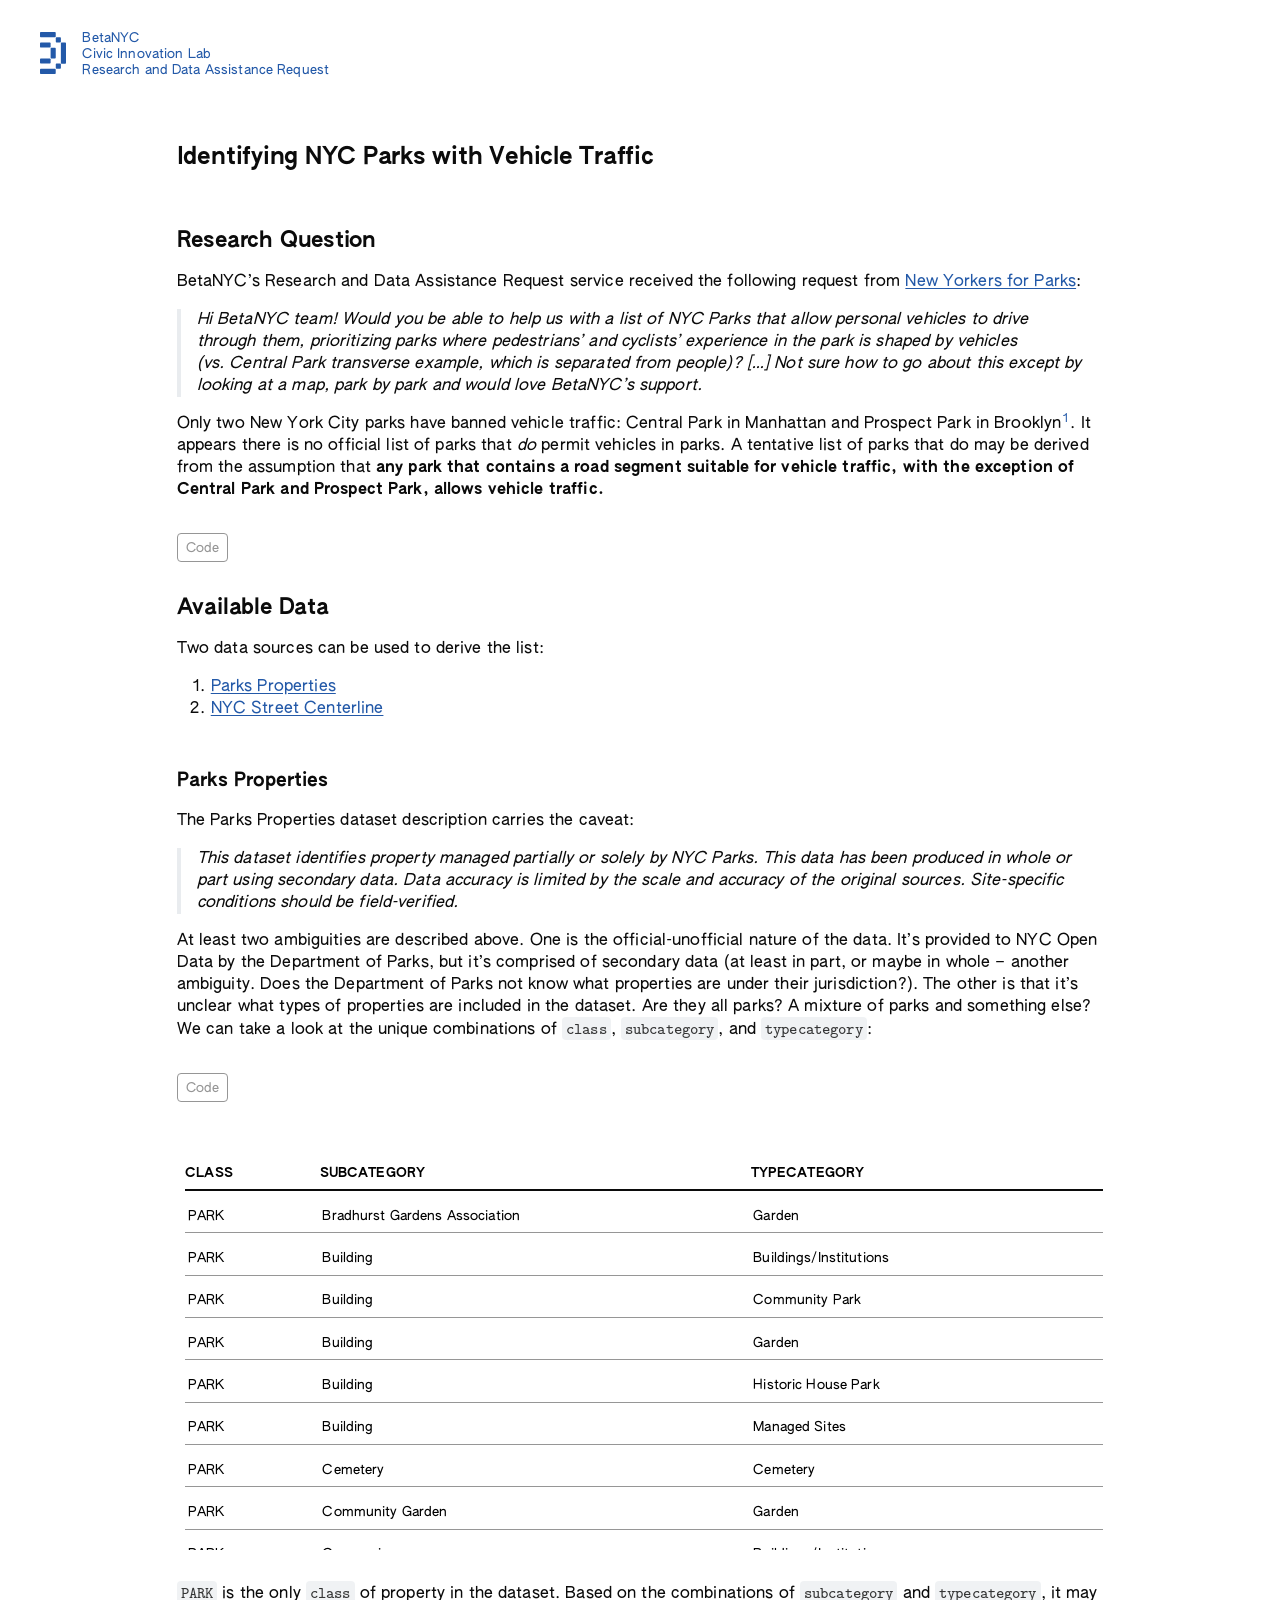
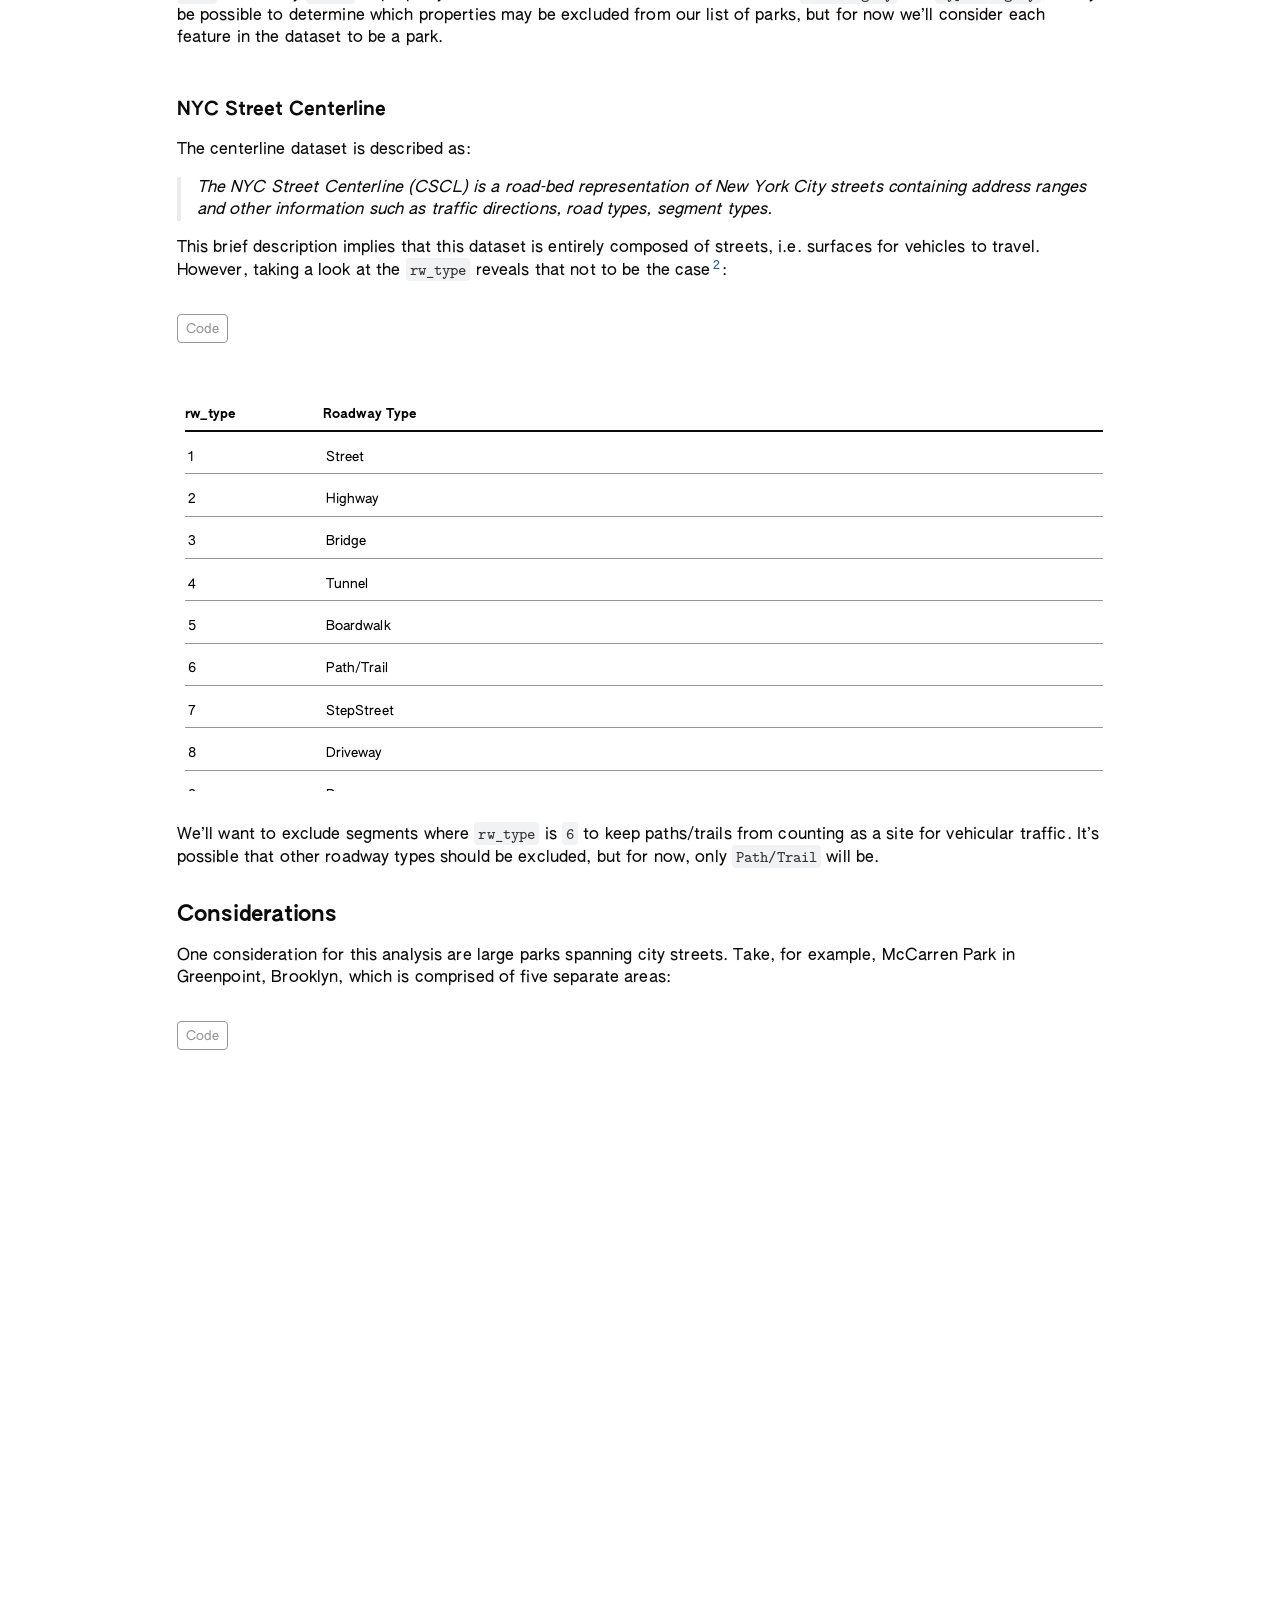
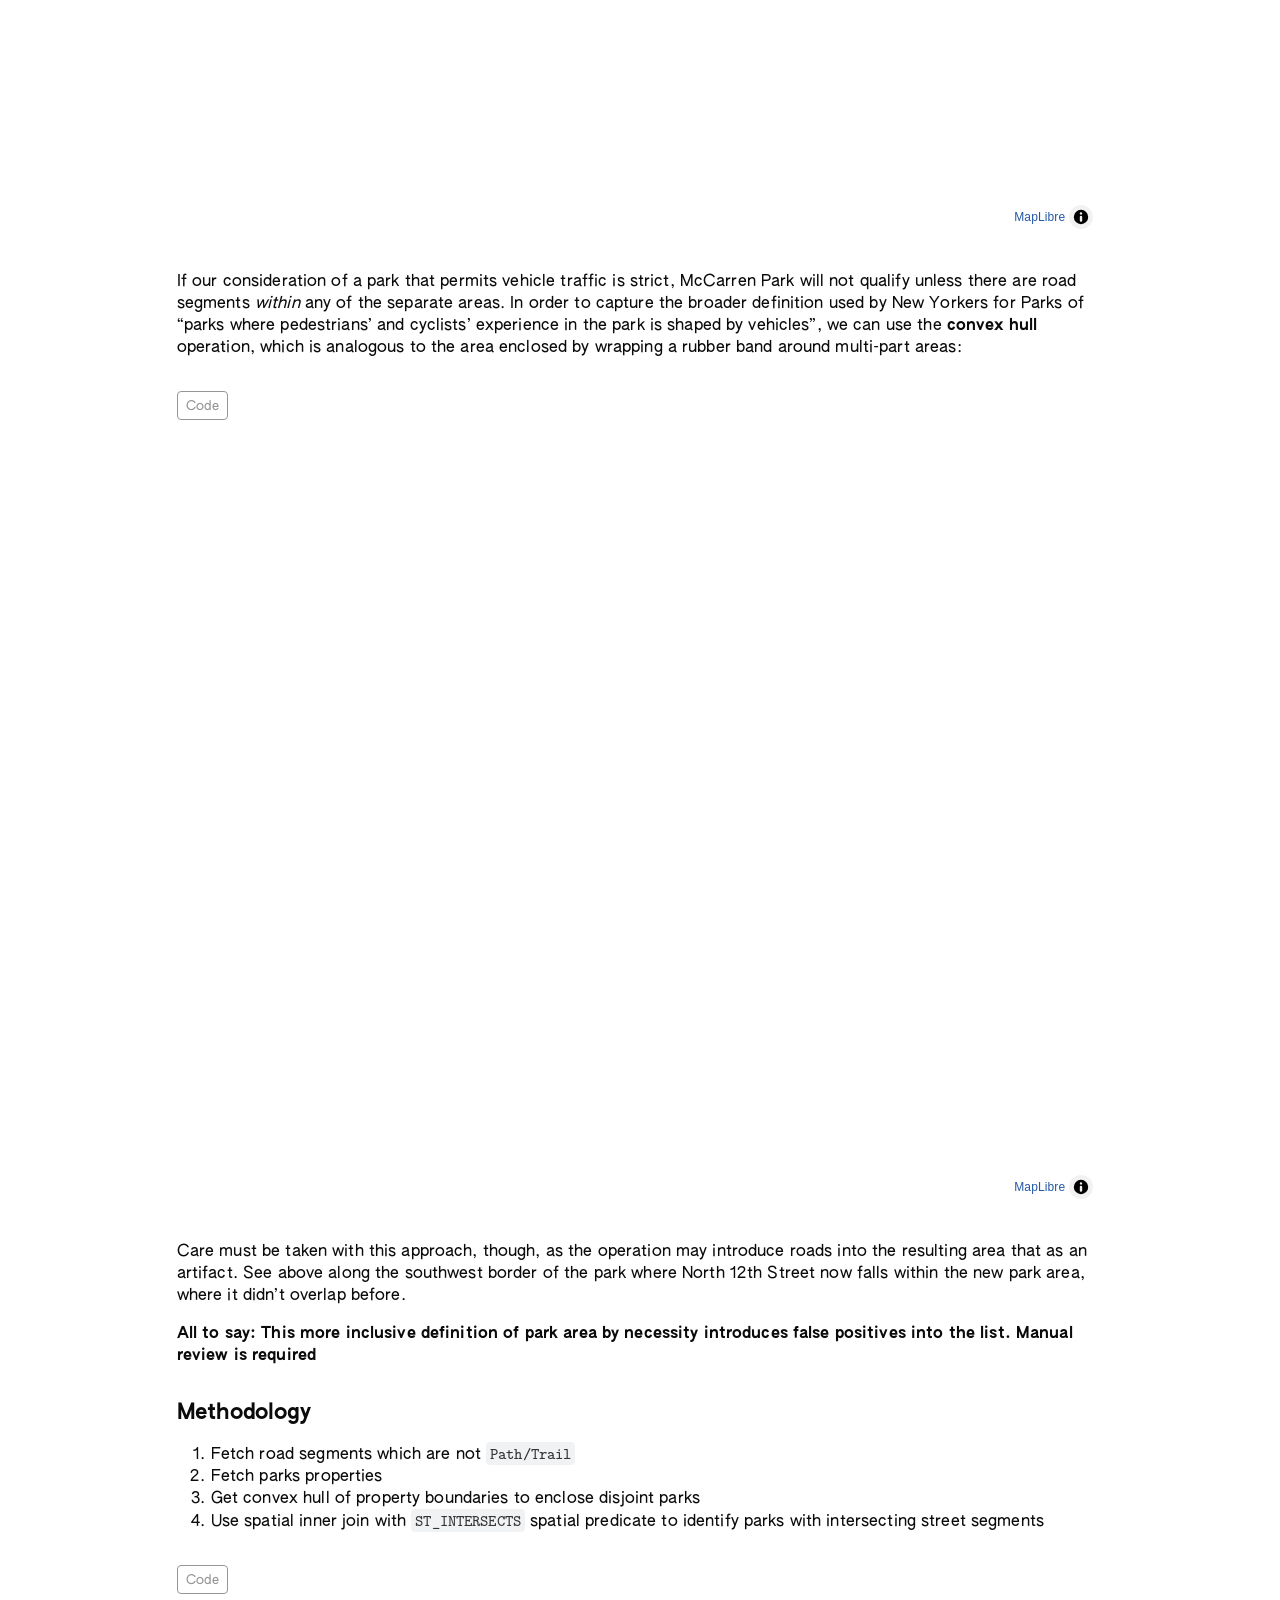
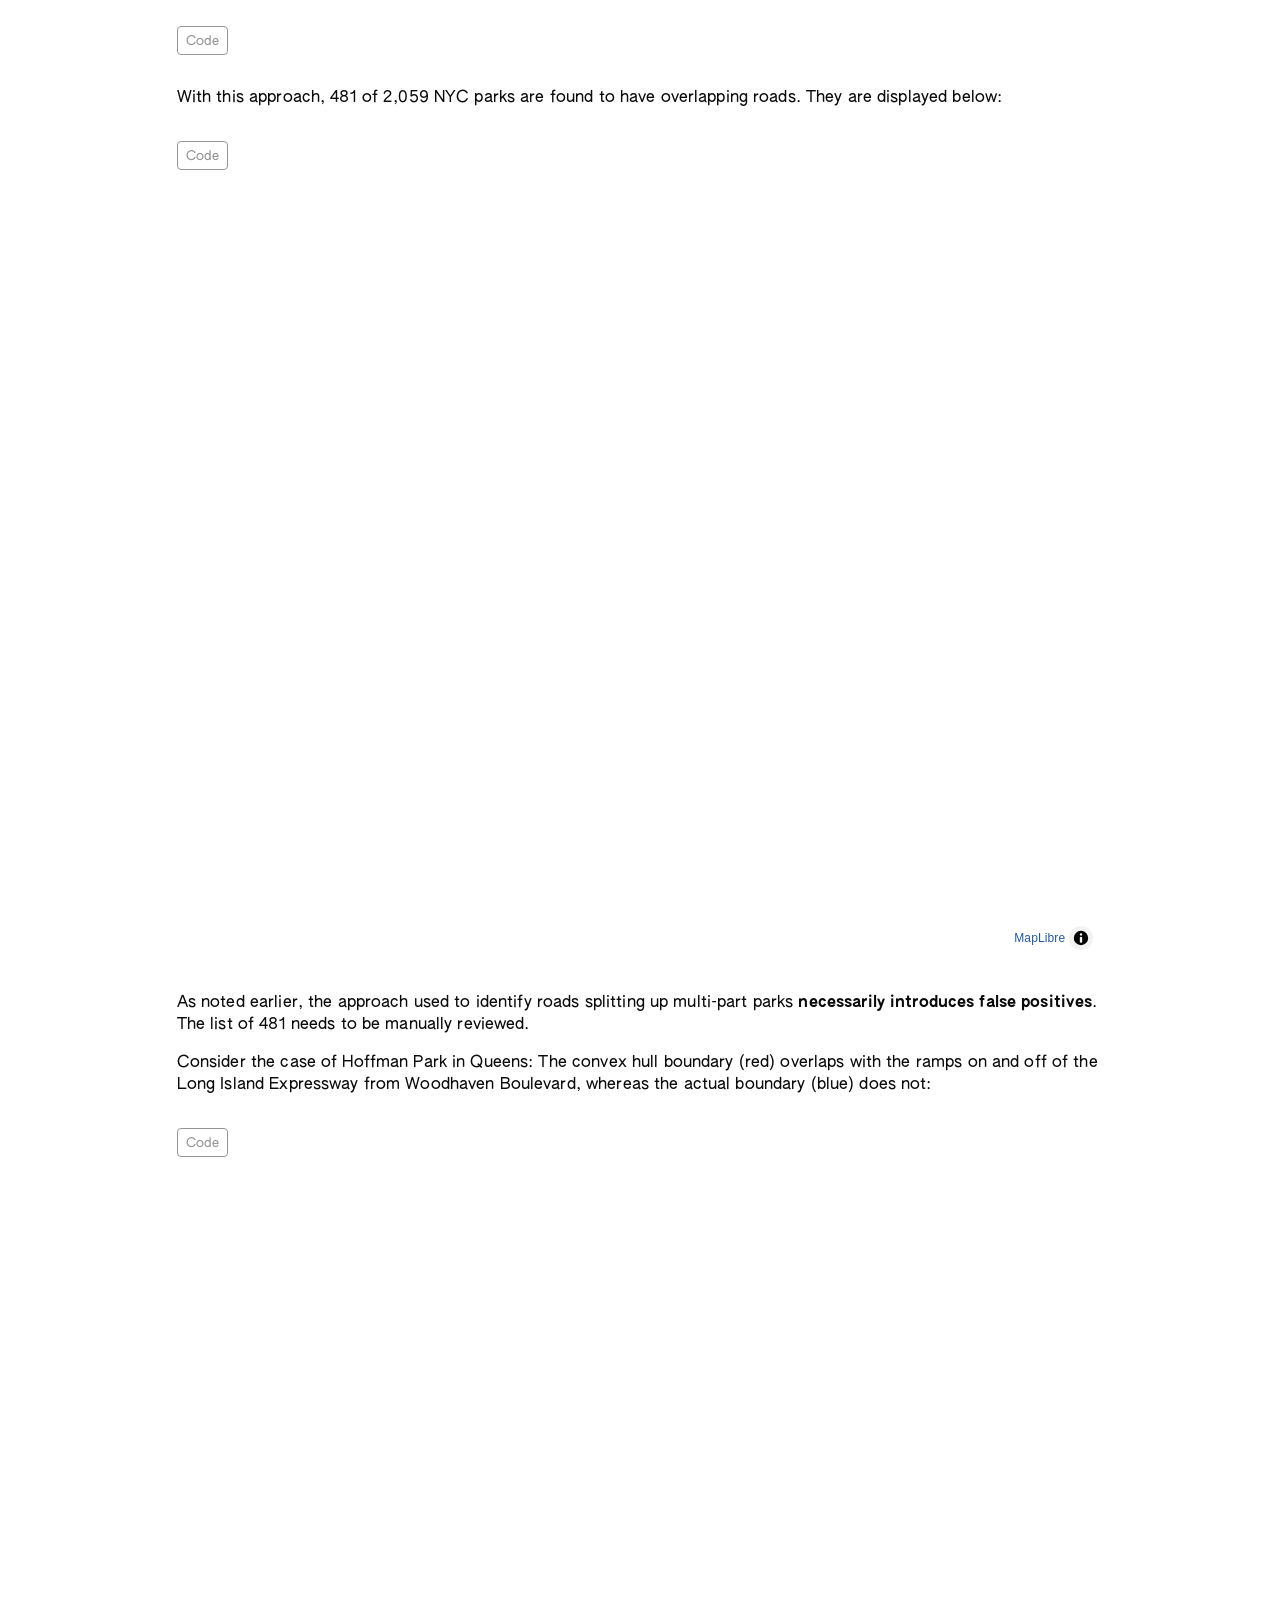
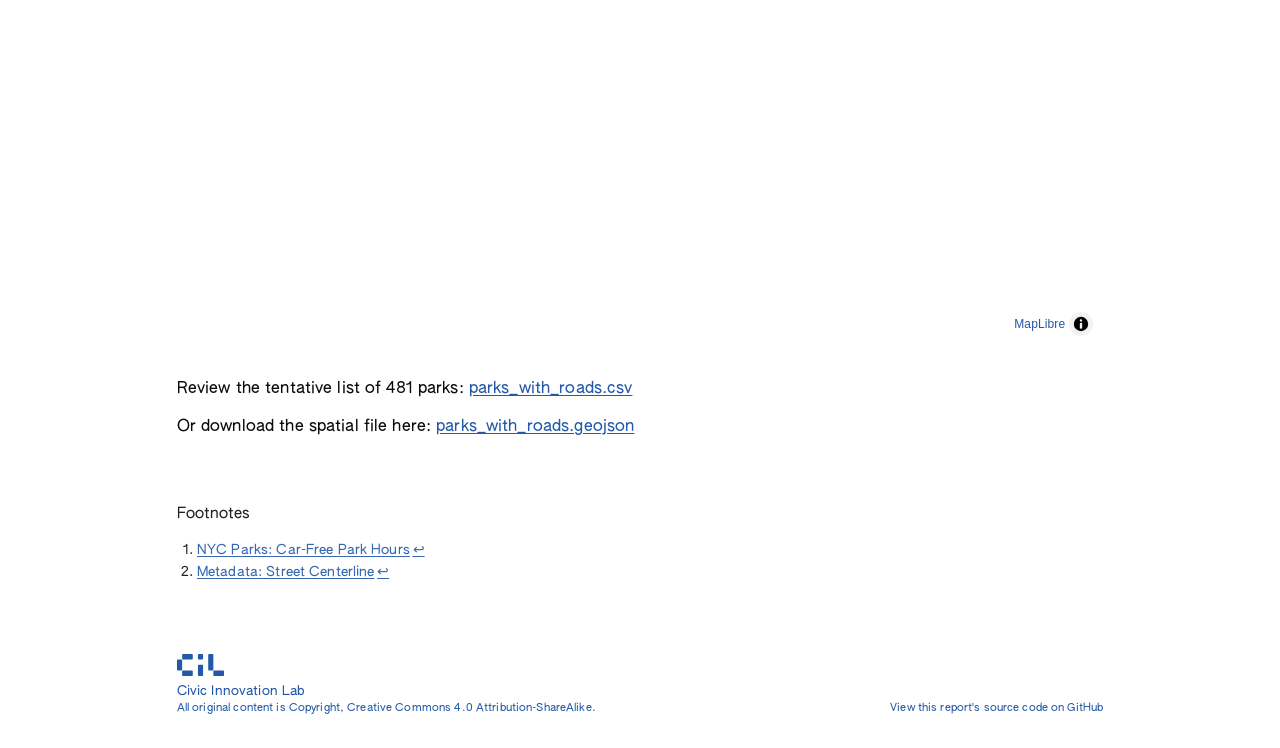
==== commit 6bdae274: "Update render" ====
--- a/docs/index.html
+++ b/docs/index.html
@@ -243,7 +243,7 @@
 <blockquote class="blockquote">
 <p><em>This dataset identifies property managed partially or solely by NYC Parks. This data has been produced in whole or part using secondary data. Data accuracy is limited by the scale and accuracy of the original sources. Site-specific conditions should be field-verified. </em></p>
 </blockquote>
-<p>At least two ambiguities are described above. One is the official-unofficial nature of the data. It is provided by to NYC Open Data by the Department of Parks, but it is comprised of secondary data (at least in part, or maybe in whole – another ambiguity. Does the Department of Parks not know what properties are under their jurisdiction?). The other is that it is unclear what types of properties are included in the dataset. Are they all parks? A mixture of parks and something else? We can take a look at the unique combinations of <code>class</code>, <code>subcategory</code>, and <code>typecategory</code>:</p>
+<p>At least two ambiguities are described above. One is the official-unofficial nature of the data. It’s provided to NYC Open Data by the Department of Parks, but it’s comprised of secondary data (at least in part, or maybe in whole – another ambiguity. Does the Department of Parks not know what properties are under their jurisdiction?). The other is that it’s unclear what types of properties are included in the dataset. Are they all parks? A mixture of parks and something else? We can take a look at the unique combinations of <code>class</code>, <code>subcategory</code>, and <code>typecategory</code>:</p>
 <div class="cell">
 <details class="code-fold">
 <summary>Code</summary>
@@ -260,7 +260,7 @@
 </details>
 <div class="cell-output-display">
 <div class="scroll-output"><style></style>
-<div class="cil-tabwid"><style>.cl-ee39f314{table-layout:auto;width:100%;}.cl-ee3406c0{font-family:'Authentic Sans';font-size:10pt;font-weight:bold;font-style:normal;text-decoration:none;color:rgba(0, 0, 0, 1.00);background-color:transparent;}.cl-ee3406c1{font-family:'Authentic Sans';font-size:10pt;font-weight:normal;font-style:normal;text-decoration:none;color:rgba(0, 0, 0, 1.00);background-color:transparent;}.cl-ee36c18a{margin:0;text-align:left;border-bottom: 0 solid rgba(0, 0, 0, 1.00);border-top: 0 solid rgba(0, 0, 0, 1.00);border-left: 0 solid rgba(0, 0, 0, 1.00);border-right: 0 solid rgba(0, 0, 0, 1.00);padding-bottom:4pt;padding-top:0;padding-left:0;padding-right:8pt;line-height: 1;background-color:transparent;}.cl-ee36c18b{margin:0;text-align:left;border-bottom: 0 solid rgba(0, 0, 0, 1.00);border-top: 0 solid rgba(0, 0, 0, 1.00);border-left: 0 solid rgba(0, 0, 0, 1.00);border-right: 0 solid rgba(0, 0, 0, 1.00);padding-bottom:4pt;padding-top:8pt;padding-left:2pt;padding-right:8pt;line-height: 1;background-color:transparent;}.cl-ee36d74c{background-color:transparent;vertical-align: middle;border-bottom: 1.5pt solid rgba(11, 11, 11, 1.00);border-top: 0 solid rgba(0, 0, 0, 1.00);border-left: 0 solid rgba(0, 0, 0, 1.00);border-right: 0 solid rgba(0, 0, 0, 1.00);margin-bottom:0;margin-top:0;margin-left:0;margin-right:0;}.cl-ee36d74d{background-color:transparent;vertical-align: middle;border-bottom: 0.75pt solid rgba(150, 150, 150, 1.00);border-top: 0 solid rgba(0, 0, 0, 1.00);border-left: 0 solid rgba(0, 0, 0, 1.00);border-right: 0 solid rgba(0, 0, 0, 1.00);margin-bottom:0;margin-top:0;margin-left:0;margin-right:0;}</style><table data-quarto-disable-processing="true" class="cl-ee39f314"><thead><tr style="overflow-wrap:break-word;"><th class="cl-ee36d74c"><p class="cl-ee36c18a"><span class="cl-ee3406c0">CLASS</span></p></th><th class="cl-ee36d74c"><p class="cl-ee36c18a"><span class="cl-ee3406c0">SUBCATEGORY</span></p></th><th class="cl-ee36d74c"><p class="cl-ee36c18a"><span class="cl-ee3406c0">TYPECATEGORY</span></p></th></tr></thead><tbody><tr style="overflow-wrap:break-word;"><td class="cl-ee36d74d"><p class="cl-ee36c18b"><span class="cl-ee3406c1">PARK</span></p></td><td class="cl-ee36d74d"><p class="cl-ee36c18b"><span class="cl-ee3406c1">Bradhurst Gardens Association</span></p></td><td class="cl-ee36d74d"><p class="cl-ee36c18b"><span class="cl-ee3406c1">Garden</span></p></td></tr><tr style="overflow-wrap:break-word;"><td class="cl-ee36d74d"><p class="cl-ee36c18b"><span class="cl-ee3406c1">PARK</span></p></td><td class="cl-ee36d74d"><p class="cl-ee36c18b"><span class="cl-ee3406c1">Building</span></p></td><td class="cl-ee36d74d"><p class="cl-ee36c18b"><span class="cl-ee3406c1">Buildings/Institutions</span></p></td></tr><tr style="overflow-wrap:break-word;"><td class="cl-ee36d74d"><p class="cl-ee36c18b"><span class="cl-ee3406c1">PARK</span></p></td><td class="cl-ee36d74d"><p class="cl-ee36c18b"><span class="cl-ee3406c1">Building</span></p></td><td class="cl-ee36d74d"><p class="cl-ee36c18b"><span class="cl-ee3406c1">Community Park</span></p></td></tr><tr style="overflow-wrap:break-word;"><td class="cl-ee36d74d"><p class="cl-ee36c18b"><span class="cl-ee3406c1">PARK</span></p></td><td class="cl-ee36d74d"><p class="cl-ee36c18b"><span class="cl-ee3406c1">Building</span></p></td><td class="cl-ee36d74d"><p class="cl-ee36c18b"><span class="cl-ee3406c1">Garden</span></p></td></tr><tr style="overflow-wrap:break-word;"><td class="cl-ee36d74d"><p class="cl-ee36c18b"><span class="cl-ee3406c1">PARK</span></p></td><td class="cl-ee36d74d"><p class="cl-ee36c18b"><span class="cl-ee3406c1">Building</span></p></td><td class="cl-ee36d74d"><p class="cl-ee36c18b"><span class="cl-ee3406c1">Historic House Park</span></p></td></tr><tr style="overflow-wrap:break-word;"><td class="cl-ee36d74d"><p class="cl-ee36c18b"><span class="cl-ee3406c1">PARK</span></p></td><td class="cl-ee36d74d"><p class="cl-ee36c18b"><span class="cl-ee3406c1">Building</span></p></td><td class="cl-ee36d74d"><p class="cl-ee36c18b"><span class="cl-ee3406c1">Managed Sites</span></p></td></tr><tr style="overflow-wrap:break-word;"><td class="cl-ee36d74d"><p class="cl-ee36c18b"><span class="cl-ee3406c1">PARK</span></p></td><td class="cl-ee36d74d"><p class="cl-ee36c18b"><span class="cl-ee3406c1">Cemetery</span></p></td><td class="cl-ee36d74d"><p class="cl-ee36c18b"><span class="cl-ee3406c1">Cemetery</span></p></td></tr><tr style="overflow-wrap:break-word;"><td class="cl-ee36d74d"><p class="cl-ee36c18b"><span class="cl-ee3406c1">PARK</span></p></td><td class="cl-ee36d74d"><p class="cl-ee36c18b"><span class="cl-ee3406c1">Community Garden</span></p></td><td class="cl-ee36d74d"><p class="cl-ee36c18b"><span class="cl-ee3406c1">Garden</span></p></td></tr><tr style="overflow-wrap:break-word;"><td class="cl-ee36d74d"><p class="cl-ee36c18b"><span class="cl-ee3406c1">PARK</span></p></td><td class="cl-ee36d74d"><p class="cl-ee36c18b"><span class="cl-ee3406c1">Concession</span></p></td><td class="cl-ee36d74d"><p class="cl-ee36c18b"><span class="cl-ee3406c1">Buildings/Institutions</span></p></td></tr><tr style="overflow-wrap:break-word;"><td class="cl-ee36d74d"><p class="cl-ee36c18b"><span class="cl-ee3406c1">PARK</span></p></td><td class="cl-ee36d74d"><p class="cl-ee36c18b"><span class="cl-ee3406c1">Concession</span></p></td><td class="cl-ee36d74d"><p class="cl-ee36c18b"><span class="cl-ee3406c1">Managed Sites</span></p></td></tr><tr style="overflow-wrap:break-word;"><td class="cl-ee36d74d"><p class="cl-ee36c18b"><span class="cl-ee3406c1">PARK</span></p></td><td class="cl-ee36d74d"><p class="cl-ee36c18b"><span class="cl-ee3406c1">EXWY</span></p></td><td class="cl-ee36d74d"><p class="cl-ee36c18b"><span class="cl-ee3406c1">Nature Area</span></p></td></tr><tr style="overflow-wrap:break-word;"><td class="cl-ee36d74d"><p class="cl-ee36c18b"><span class="cl-ee3406c1">PARK</span></p></td><td class="cl-ee36d74d"><p class="cl-ee36c18b"><span class="cl-ee3406c1">EXWY</span></p></td><td class="cl-ee36d74d"><p class="cl-ee36c18b"><span class="cl-ee3406c1">Parkway</span></p></td></tr><tr style="overflow-wrap:break-word;"><td class="cl-ee36d74d"><p class="cl-ee36c18b"><span class="cl-ee3406c1">PARK</span></p></td><td class="cl-ee36d74d"><p class="cl-ee36c18b"><span class="cl-ee3406c1">EXWY</span></p></td><td class="cl-ee36d74d"><p class="cl-ee36c18b"><span class="cl-ee3406c1">Strip</span></p></td></tr><tr style="overflow-wrap:break-word;"><td class="cl-ee36d74d"><p class="cl-ee36c18b"><span class="cl-ee3406c1">PARK</span></p></td><td class="cl-ee36d74d"><p class="cl-ee36c18b"><span class="cl-ee3406c1">Facility</span></p></td><td class="cl-ee36d74d"><p class="cl-ee36c18b"><span class="cl-ee3406c1">Buildings/Institutions</span></p></td></tr><tr style="overflow-wrap:break-word;"><td class="cl-ee36d74d"><p class="cl-ee36c18b"><span class="cl-ee3406c1">PARK</span></p></td><td class="cl-ee36d74d"><p class="cl-ee36c18b"><span class="cl-ee3406c1">Facility</span></p></td><td class="cl-ee36d74d"><p class="cl-ee36c18b"><span class="cl-ee3406c1">Operations</span></p></td></tr><tr style="overflow-wrap:break-word;"><td class="cl-ee36d74d"><p class="cl-ee36c18b"><span class="cl-ee3406c1">PARK</span></p></td><td class="cl-ee36d74d"><p class="cl-ee36c18b"><span class="cl-ee3406c1">Facility</span></p></td><td class="cl-ee36d74d"><p class="cl-ee36c18b"><span class="cl-ee3406c1">Undeveloped</span></p></td></tr><tr style="overflow-wrap:break-word;"><td class="cl-ee36d74d"><p class="cl-ee36c18b"><span class="cl-ee3406c1">PARK</span></p></td><td class="cl-ee36d74d"><p class="cl-ee36c18b"><span class="cl-ee3406c1">Fill</span></p></td><td class="cl-ee36d74d"><p class="cl-ee36c18b"><span class="cl-ee3406c1">Nature Area</span></p></td></tr><tr style="overflow-wrap:break-word;"><td class="cl-ee36d74d"><p class="cl-ee36c18b"><span class="cl-ee3406c1">PARK</span></p></td><td class="cl-ee36d74d"><p class="cl-ee36c18b"><span class="cl-ee3406c1">Flagship Park</span></p></td><td class="cl-ee36d74d"><p class="cl-ee36c18b"><span class="cl-ee3406c1">Buildings/Institutions</span></p></td></tr><tr style="overflow-wrap:break-word;"><td class="cl-ee36d74d"><p class="cl-ee36c18b"><span class="cl-ee3406c1">PARK</span></p></td><td class="cl-ee36d74d"><p class="cl-ee36c18b"><span class="cl-ee3406c1">Flagship Park</span></p></td><td class="cl-ee36d74d"><p class="cl-ee36c18b"><span class="cl-ee3406c1">Community Park</span></p></td></tr><tr style="overflow-wrap:break-word;"><td class="cl-ee36d74d"><p class="cl-ee36c18b"><span class="cl-ee3406c1">PARK</span></p></td><td class="cl-ee36d74d"><p class="cl-ee36c18b"><span class="cl-ee3406c1">Flagship Park</span></p></td><td class="cl-ee36d74d"><p class="cl-ee36c18b"><span class="cl-ee3406c1">Flagship Park</span></p></td></tr><tr style="overflow-wrap:break-word;"><td class="cl-ee36d74d"><p class="cl-ee36c18b"><span class="cl-ee3406c1">PARK</span></p></td><td class="cl-ee36d74d"><p class="cl-ee36c18b"><span class="cl-ee3406c1">Flagship Park</span></p></td><td class="cl-ee36d74d"><p class="cl-ee36c18b"><span class="cl-ee3406c1">Nature Area</span></p></td></tr><tr style="overflow-wrap:break-word;"><td class="cl-ee36d74d"><p class="cl-ee36c18b"><span class="cl-ee3406c1">PARK</span></p></td><td class="cl-ee36d74d"><p class="cl-ee36c18b"><span class="cl-ee3406c1">Flagship Park</span></p></td><td class="cl-ee36d74d"><p class="cl-ee36c18b"><span class="cl-ee3406c1">Neighborhood Park</span></p></td></tr><tr style="overflow-wrap:break-word;"><td class="cl-ee36d74d"><p class="cl-ee36c18b"><span class="cl-ee3406c1">PARK</span></p></td><td class="cl-ee36d74d"><p class="cl-ee36c18b"><span class="cl-ee3406c1">Flagship Park</span></p></td><td class="cl-ee36d74d"><p class="cl-ee36c18b"><span class="cl-ee3406c1">Recreational Field/Courts</span></p></td></tr><tr style="overflow-wrap:break-word;"><td class="cl-ee36d74d"><p class="cl-ee36c18b"><span class="cl-ee3406c1">PARK</span></p></td><td class="cl-ee36d74d"><p class="cl-ee36c18b"><span class="cl-ee3406c1">Flagship Park</span></p></td><td class="cl-ee36d74d"><p class="cl-ee36c18b"><span class="cl-ee3406c1">Triangle/Plaza</span></p></td></tr><tr style="overflow-wrap:break-word;"><td class="cl-ee36d74d"><p class="cl-ee36c18b"><span class="cl-ee3406c1">PARK</span></p></td><td class="cl-ee36d74d"><p class="cl-ee36c18b"><span class="cl-ee3406c1">Garden</span></p></td><td class="cl-ee36d74d"><p class="cl-ee36c18b"><span class="cl-ee3406c1">Buildings/Institutions</span></p></td></tr><tr style="overflow-wrap:break-word;"><td class="cl-ee36d74d"><p class="cl-ee36c18b"><span class="cl-ee3406c1">PARK</span></p></td><td class="cl-ee36d74d"><p class="cl-ee36c18b"><span class="cl-ee3406c1">Greenthumb</span></p></td><td class="cl-ee36d74d"><p class="cl-ee36c18b"><span class="cl-ee3406c1">Buildings/Institutions</span></p></td></tr><tr style="overflow-wrap:break-word;"><td class="cl-ee36d74d"><p class="cl-ee36c18b"><span class="cl-ee3406c1">PARK</span></p></td><td class="cl-ee36d74d"><p class="cl-ee36c18b"><span class="cl-ee3406c1">Greenthumb</span></p></td><td class="cl-ee36d74d"><p class="cl-ee36c18b"><span class="cl-ee3406c1">Garden</span></p></td></tr><tr style="overflow-wrap:break-word;"><td class="cl-ee36d74d"><p class="cl-ee36c18b"><span class="cl-ee3406c1">PARK</span></p></td><td class="cl-ee36d74d"><p class="cl-ee36c18b"><span class="cl-ee3406c1">Greenthumb</span></p></td><td class="cl-ee36d74d"><p class="cl-ee36c18b"><span class="cl-ee3406c1">Neighborhood Park</span></p></td></tr><tr style="overflow-wrap:break-word;"><td class="cl-ee36d74d"><p class="cl-ee36c18b"><span class="cl-ee3406c1">PARK</span></p></td><td class="cl-ee36d74d"><p class="cl-ee36c18b"><span class="cl-ee3406c1">Historic House</span></p></td><td class="cl-ee36d74d"><p class="cl-ee36c18b"><span class="cl-ee3406c1">Historic House Park</span></p></td></tr><tr style="overflow-wrap:break-word;"><td class="cl-ee36d74d"><p class="cl-ee36c18b"><span class="cl-ee3406c1">PARK</span></p></td><td class="cl-ee36d74d"><p class="cl-ee36c18b"><span class="cl-ee3406c1">Isle</span></p></td><td class="cl-ee36d74d"><p class="cl-ee36c18b"><span class="cl-ee3406c1">Nature Area</span></p></td></tr><tr style="overflow-wrap:break-word;"><td class="cl-ee36d74d"><p class="cl-ee36c18b"><span class="cl-ee3406c1">PARK</span></p></td><td class="cl-ee36d74d"><p class="cl-ee36c18b"><span class="cl-ee3406c1">JOP</span></p></td><td class="cl-ee36d74d"><p class="cl-ee36c18b"><span class="cl-ee3406c1">Community Park</span></p></td></tr><tr style="overflow-wrap:break-word;"><td class="cl-ee36d74d"><p class="cl-ee36c18b"><span class="cl-ee3406c1">PARK</span></p></td><td class="cl-ee36d74d"><p class="cl-ee36c18b"><span class="cl-ee3406c1">JOP</span></p></td><td class="cl-ee36d74d"><p class="cl-ee36c18b"><span class="cl-ee3406c1">Jointly Operated Playground</span></p></td></tr><tr style="overflow-wrap:break-word;"><td class="cl-ee36d74d"><p class="cl-ee36c18b"><span class="cl-ee3406c1">PARK</span></p></td><td class="cl-ee36d74d"><p class="cl-ee36c18b"><span class="cl-ee3406c1">JOP</span></p></td><td class="cl-ee36d74d"><p class="cl-ee36c18b"><span class="cl-ee3406c1">Neighborhood Park</span></p></td></tr><tr style="overflow-wrap:break-word;"><td class="cl-ee36d74d"><p class="cl-ee36c18b"><span class="cl-ee3406c1">PARK</span></p></td><td class="cl-ee36d74d"><p class="cl-ee36c18b"><span class="cl-ee3406c1">JOP</span></p></td><td class="cl-ee36d74d"><p class="cl-ee36c18b"><span class="cl-ee3406c1">Playground</span></p></td></tr><tr style="overflow-wrap:break-word;"><td class="cl-ee36d74d"><p class="cl-ee36c18b"><span class="cl-ee3406c1">PARK</span></p></td><td class="cl-ee36d74d"><p class="cl-ee36c18b"><span class="cl-ee3406c1">Large Park</span></p></td><td class="cl-ee36d74d"><p class="cl-ee36c18b"><span class="cl-ee3406c1">Buildings/Institutions</span></p></td></tr><tr style="overflow-wrap:break-word;"><td class="cl-ee36d74d"><p class="cl-ee36c18b"><span class="cl-ee3406c1">PARK</span></p></td><td class="cl-ee36d74d"><p class="cl-ee36c18b"><span class="cl-ee3406c1">Large Park</span></p></td><td class="cl-ee36d74d"><p class="cl-ee36c18b"><span class="cl-ee3406c1">Community Park</span></p></td></tr><tr style="overflow-wrap:break-word;"><td class="cl-ee36d74d"><p class="cl-ee36c18b"><span class="cl-ee3406c1">PARK</span></p></td><td class="cl-ee36d74d"><p class="cl-ee36c18b"><span class="cl-ee3406c1">Large Park</span></p></td><td class="cl-ee36d74d"><p class="cl-ee36c18b"><span class="cl-ee3406c1">Flagship Park</span></p></td></tr><tr style="overflow-wrap:break-word;"><td class="cl-ee36d74d"><p class="cl-ee36c18b"><span class="cl-ee3406c1">PARK</span></p></td><td class="cl-ee36d74d"><p class="cl-ee36c18b"><span class="cl-ee3406c1">Large Park</span></p></td><td class="cl-ee36d74d"><p class="cl-ee36c18b"><span class="cl-ee3406c1">Historic House Park</span></p></td></tr><tr style="overflow-wrap:break-word;"><td class="cl-ee36d74d"><p class="cl-ee36c18b"><span class="cl-ee3406c1">PARK</span></p></td><td class="cl-ee36d74d"><p class="cl-ee36c18b"><span class="cl-ee3406c1">Large Park</span></p></td><td class="cl-ee36d74d"><p class="cl-ee36c18b"><span class="cl-ee3406c1">Jointly Operated Playground</span></p></td></tr><tr style="overflow-wrap:break-word;"><td class="cl-ee36d74d"><p class="cl-ee36c18b"><span class="cl-ee3406c1">PARK</span></p></td><td class="cl-ee36d74d"><p class="cl-ee36c18b"><span class="cl-ee3406c1">Large Park</span></p></td><td class="cl-ee36d74d"><p class="cl-ee36c18b"><span class="cl-ee3406c1">Mall</span></p></td></tr><tr style="overflow-wrap:break-word;"><td class="cl-ee36d74d"><p class="cl-ee36c18b"><span class="cl-ee3406c1">PARK</span></p></td><td class="cl-ee36d74d"><p class="cl-ee36c18b"><span class="cl-ee3406c1">Large Park</span></p></td><td class="cl-ee36d74d"><p class="cl-ee36c18b"><span class="cl-ee3406c1">Managed Sites</span></p></td></tr><tr style="overflow-wrap:break-word;"><td class="cl-ee36d74d"><p class="cl-ee36c18b"><span class="cl-ee3406c1">PARK</span></p></td><td class="cl-ee36d74d"><p class="cl-ee36c18b"><span class="cl-ee3406c1">Large Park</span></p></td><td class="cl-ee36d74d"><p class="cl-ee36c18b"><span class="cl-ee3406c1">Nature Area</span></p></td></tr><tr style="overflow-wrap:break-word;"><td class="cl-ee36d74d"><p class="cl-ee36c18b"><span class="cl-ee3406c1">PARK</span></p></td><td class="cl-ee36d74d"><p class="cl-ee36c18b"><span class="cl-ee3406c1">Large Park</span></p></td><td class="cl-ee36d74d"><p class="cl-ee36c18b"><span class="cl-ee3406c1">Neighborhood Park</span></p></td></tr><tr style="overflow-wrap:break-word;"><td class="cl-ee36d74d"><p class="cl-ee36c18b"><span class="cl-ee3406c1">PARK</span></p></td><td class="cl-ee36d74d"><p class="cl-ee36c18b"><span class="cl-ee3406c1">Large Park</span></p></td><td class="cl-ee36d74d"><p class="cl-ee36c18b"><span class="cl-ee3406c1">Parkway</span></p></td></tr><tr style="overflow-wrap:break-word;"><td class="cl-ee36d74d"><p class="cl-ee36c18b"><span class="cl-ee3406c1">PARK</span></p></td><td class="cl-ee36d74d"><p class="cl-ee36c18b"><span class="cl-ee3406c1">Large Park</span></p></td><td class="cl-ee36d74d"><p class="cl-ee36c18b"><span class="cl-ee3406c1">Recreational Field/Courts</span></p></td></tr><tr style="overflow-wrap:break-word;"><td class="cl-ee36d74d"><p class="cl-ee36c18b"><span class="cl-ee3406c1">PARK</span></p></td><td class="cl-ee36d74d"><p class="cl-ee36c18b"><span class="cl-ee3406c1">Large Park</span></p></td><td class="cl-ee36d74d"><p class="cl-ee36c18b"><span class="cl-ee3406c1">Triangle/Plaza</span></p></td></tr><tr style="overflow-wrap:break-word;"><td class="cl-ee36d74d"><p class="cl-ee36c18b"><span class="cl-ee3406c1">PARK</span></p></td><td class="cl-ee36d74d"><p class="cl-ee36c18b"><span class="cl-ee3406c1">Large Park</span></p></td><td class="cl-ee36d74d"><p class="cl-ee36c18b"><span class="cl-ee3406c1">Waterfront Facility</span></p></td></tr><tr style="overflow-wrap:break-word;"><td class="cl-ee36d74d"><p class="cl-ee36c18b"><span class="cl-ee3406c1">PARK</span></p></td><td class="cl-ee36d74d"><p class="cl-ee36c18b"><span class="cl-ee3406c1">Mall</span></p></td><td class="cl-ee36d74d"><p class="cl-ee36c18b"><span class="cl-ee3406c1">Strip</span></p></td></tr><tr style="overflow-wrap:break-word;"><td class="cl-ee36d74d"><p class="cl-ee36c18b"><span class="cl-ee3406c1">PARK</span></p></td><td class="cl-ee36d74d"><p class="cl-ee36c18b"><span class="cl-ee3406c1">Mall</span></p></td><td class="cl-ee36d74d"><p class="cl-ee36c18b"><span class="cl-ee3406c1">Waterfront Facility</span></p></td></tr><tr style="overflow-wrap:break-word;"><td class="cl-ee36d74d"><p class="cl-ee36c18b"><span class="cl-ee3406c1">PARK</span></p></td><td class="cl-ee36d74d"><p class="cl-ee36c18b"><span class="cl-ee3406c1">Maple Street Community Garden</span></p></td><td class="cl-ee36d74d"><p class="cl-ee36c18b"><span class="cl-ee3406c1">Neighborhood Park</span></p></td></tr><tr style="overflow-wrap:break-word;"><td class="cl-ee36d74d"><p class="cl-ee36c18b"><span class="cl-ee3406c1">PARK</span></p></td><td class="cl-ee36d74d"><p class="cl-ee36c18b"><span class="cl-ee3406c1">Museum</span></p></td><td class="cl-ee36d74d"><p class="cl-ee36c18b"><span class="cl-ee3406c1">Managed Sites</span></p></td></tr><tr style="overflow-wrap:break-word;"><td class="cl-ee36d74d"><p class="cl-ee36c18b"><span class="cl-ee3406c1">PARK</span></p></td><td class="cl-ee36d74d"><p class="cl-ee36c18b"><span class="cl-ee3406c1">Neighborhood Park</span></p></td><td class="cl-ee36d74d"><p class="cl-ee36c18b"><span class="cl-ee3406c1">Buildings/Institutions</span></p></td></tr><tr style="overflow-wrap:break-word;"><td class="cl-ee36d74d"><p class="cl-ee36c18b"><span class="cl-ee3406c1">PARK</span></p></td><td class="cl-ee36d74d"><p class="cl-ee36c18b"><span class="cl-ee3406c1">Neighborhood Park</span></p></td><td class="cl-ee36d74d"><p class="cl-ee36c18b"><span class="cl-ee3406c1">Community Park</span></p></td></tr><tr style="overflow-wrap:break-word;"><td class="cl-ee36d74d"><p class="cl-ee36c18b"><span class="cl-ee3406c1">PARK</span></p></td><td class="cl-ee36d74d"><p class="cl-ee36c18b"><span class="cl-ee3406c1">Neighborhood Park</span></p></td><td class="cl-ee36d74d"><p class="cl-ee36c18b"><span class="cl-ee3406c1">Garden</span></p></td></tr><tr style="overflow-wrap:break-word;"><td class="cl-ee36d74d"><p class="cl-ee36c18b"><span class="cl-ee3406c1">PARK</span></p></td><td class="cl-ee36d74d"><p class="cl-ee36c18b"><span class="cl-ee3406c1">Neighborhood Park</span></p></td><td class="cl-ee36d74d"><p class="cl-ee36c18b"><span class="cl-ee3406c1">Historic House Park</span></p></td></tr><tr style="overflow-wrap:break-word;"><td class="cl-ee36d74d"><p class="cl-ee36c18b"><span class="cl-ee3406c1">PARK</span></p></td><td class="cl-ee36d74d"><p class="cl-ee36c18b"><span class="cl-ee3406c1">Neighborhood Park</span></p></td><td class="cl-ee36d74d"><p class="cl-ee36c18b"><span class="cl-ee3406c1">Nature Area</span></p></td></tr><tr style="overflow-wrap:break-word;"><td class="cl-ee36d74d"><p class="cl-ee36c18b"><span class="cl-ee3406c1">PARK</span></p></td><td class="cl-ee36d74d"><p class="cl-ee36c18b"><span class="cl-ee3406c1">Neighborhood Park</span></p></td><td class="cl-ee36d74d"><p class="cl-ee36c18b"><span class="cl-ee3406c1">Neighborhood Park</span></p></td></tr><tr style="overflow-wrap:break-word;"><td class="cl-ee36d74d"><p class="cl-ee36c18b"><span class="cl-ee3406c1">PARK</span></p></td><td class="cl-ee36d74d"><p class="cl-ee36c18b"><span class="cl-ee3406c1">Neighborhood Park</span></p></td><td class="cl-ee36d74d"><p class="cl-ee36c18b"><span class="cl-ee3406c1">Parkway</span></p></td></tr><tr style="overflow-wrap:break-word;"><td class="cl-ee36d74d"><p class="cl-ee36c18b"><span class="cl-ee3406c1">PARK</span></p></td><td class="cl-ee36d74d"><p class="cl-ee36c18b"><span class="cl-ee3406c1">Neighborhood Park</span></p></td><td class="cl-ee36d74d"><p class="cl-ee36c18b"><span class="cl-ee3406c1">Playground</span></p></td></tr><tr style="overflow-wrap:break-word;"><td class="cl-ee36d74d"><p class="cl-ee36c18b"><span class="cl-ee3406c1">PARK</span></p></td><td class="cl-ee36d74d"><p class="cl-ee36c18b"><span class="cl-ee3406c1">Neighborhood Park</span></p></td><td class="cl-ee36d74d"><p class="cl-ee36c18b"><span class="cl-ee3406c1">Recreational Field/Courts</span></p></td></tr><tr style="overflow-wrap:break-word;"><td class="cl-ee36d74d"><p class="cl-ee36c18b"><span class="cl-ee3406c1">PARK</span></p></td><td class="cl-ee36d74d"><p class="cl-ee36c18b"><span class="cl-ee3406c1">Neighborhood Park</span></p></td><td class="cl-ee36d74d"><p class="cl-ee36c18b"><span class="cl-ee3406c1">Strip</span></p></td></tr><tr style="overflow-wrap:break-word;"><td class="cl-ee36d74d"><p class="cl-ee36c18b"><span class="cl-ee3406c1">PARK</span></p></td><td class="cl-ee36d74d"><p class="cl-ee36c18b"><span class="cl-ee3406c1">Neighborhood Park</span></p></td><td class="cl-ee36d74d"><p class="cl-ee36c18b"><span class="cl-ee3406c1">Triangle/Plaza</span></p></td></tr><tr style="overflow-wrap:break-word;"><td class="cl-ee36d74d"><p class="cl-ee36c18b"><span class="cl-ee3406c1">PARK</span></p></td><td class="cl-ee36d74d"><p class="cl-ee36c18b"><span class="cl-ee3406c1">Neighborhood Park</span></p></td><td class="cl-ee36d74d"><p class="cl-ee36c18b"><span class="cl-ee3406c1">Waterfront Facility</span></p></td></tr><tr style="overflow-wrap:break-word;"><td class="cl-ee36d74d"><p class="cl-ee36c18b"><span class="cl-ee3406c1">PARK</span></p></td><td class="cl-ee36d74d"><p class="cl-ee36c18b"><span class="cl-ee3406c1">Neighborhood Plgd</span></p></td><td class="cl-ee36d74d"><p class="cl-ee36c18b"><span class="cl-ee3406c1">Buildings/Institutions</span></p></td></tr><tr style="overflow-wrap:break-word;"><td class="cl-ee36d74d"><p class="cl-ee36c18b"><span class="cl-ee3406c1">PARK</span></p></td><td class="cl-ee36d74d"><p class="cl-ee36c18b"><span class="cl-ee3406c1">Neighborhood Plgd</span></p></td><td class="cl-ee36d74d"><p class="cl-ee36c18b"><span class="cl-ee3406c1">Community Park</span></p></td></tr><tr style="overflow-wrap:break-word;"><td class="cl-ee36d74d"><p class="cl-ee36c18b"><span class="cl-ee3406c1">PARK</span></p></td><td class="cl-ee36d74d"><p class="cl-ee36c18b"><span class="cl-ee3406c1">Neighborhood Plgd</span></p></td><td class="cl-ee36d74d"><p class="cl-ee36c18b"><span class="cl-ee3406c1">Jointly Operated Playground</span></p></td></tr><tr style="overflow-wrap:break-word;"><td class="cl-ee36d74d"><p class="cl-ee36c18b"><span class="cl-ee3406c1">PARK</span></p></td><td class="cl-ee36d74d"><p class="cl-ee36c18b"><span class="cl-ee3406c1">Neighborhood Plgd</span></p></td><td class="cl-ee36d74d"><p class="cl-ee36c18b"><span class="cl-ee3406c1">Lot</span></p></td></tr><tr style="overflow-wrap:break-word;"><td class="cl-ee36d74d"><p class="cl-ee36c18b"><span class="cl-ee3406c1">PARK</span></p></td><td class="cl-ee36d74d"><p class="cl-ee36c18b"><span class="cl-ee3406c1">Neighborhood Plgd</span></p></td><td class="cl-ee36d74d"><p class="cl-ee36c18b"><span class="cl-ee3406c1">Nature Area</span></p></td></tr><tr style="overflow-wrap:break-word;"><td class="cl-ee36d74d"><p class="cl-ee36c18b"><span class="cl-ee3406c1">PARK</span></p></td><td class="cl-ee36d74d"><p class="cl-ee36c18b"><span class="cl-ee3406c1">Neighborhood Plgd</span></p></td><td class="cl-ee36d74d"><p class="cl-ee36c18b"><span class="cl-ee3406c1">Neighborhood Park</span></p></td></tr><tr style="overflow-wrap:break-word;"><td class="cl-ee36d74d"><p class="cl-ee36c18b"><span class="cl-ee3406c1">PARK</span></p></td><td class="cl-ee36d74d"><p class="cl-ee36c18b"><span class="cl-ee3406c1">Neighborhood Plgd</span></p></td><td class="cl-ee36d74d"><p class="cl-ee36c18b"><span class="cl-ee3406c1">Playground</span></p></td></tr><tr style="overflow-wrap:break-word;"><td class="cl-ee36d74d"><p class="cl-ee36c18b"><span class="cl-ee3406c1">PARK</span></p></td><td class="cl-ee36d74d"><p class="cl-ee36c18b"><span class="cl-ee3406c1">Neighborhood Plgd</span></p></td><td class="cl-ee36d74d"><p class="cl-ee36c18b"><span class="cl-ee3406c1">Recreational Field/Courts</span></p></td></tr><tr style="overflow-wrap:break-word;"><td class="cl-ee36d74d"><p class="cl-ee36c18b"><span class="cl-ee3406c1">PARK</span></p></td><td class="cl-ee36d74d"><p class="cl-ee36c18b"><span class="cl-ee3406c1">Neighborhood Plgd</span></p></td><td class="cl-ee36d74d"><p class="cl-ee36c18b"><span class="cl-ee3406c1">Triangle/Plaza</span></p></td></tr><tr style="overflow-wrap:break-word;"><td class="cl-ee36d74d"><p class="cl-ee36c18b"><span class="cl-ee3406c1">PARK</span></p></td><td class="cl-ee36d74d"><p class="cl-ee36c18b"><span class="cl-ee3406c1">Neighborhood Plgd</span></p></td><td class="cl-ee36d74d"><p class="cl-ee36c18b"><span class="cl-ee3406c1">Undeveloped</span></p></td></tr><tr style="overflow-wrap:break-word;"><td class="cl-ee36d74d"><p class="cl-ee36c18b"><span class="cl-ee3406c1">PARK</span></p></td><td class="cl-ee36d74d"><p class="cl-ee36c18b"><span class="cl-ee3406c1">Other</span></p></td><td class="cl-ee36d74d"><p class="cl-ee36c18b"><span class="cl-ee3406c1">Strip</span></p></td></tr><tr style="overflow-wrap:break-word;"><td class="cl-ee36d74d"><p class="cl-ee36c18b"><span class="cl-ee3406c1">PARK</span></p></td><td class="cl-ee36d74d"><p class="cl-ee36c18b"><span class="cl-ee3406c1">Parking Lot</span></p></td><td class="cl-ee36d74d"><p class="cl-ee36c18b"><span class="cl-ee3406c1">Lot</span></p></td></tr><tr style="overflow-wrap:break-word;"><td class="cl-ee36d74d"><p class="cl-ee36c18b"><span class="cl-ee3406c1">PARK</span></p></td><td class="cl-ee36d74d"><p class="cl-ee36c18b"><span class="cl-ee3406c1">Parking Lot</span></p></td><td class="cl-ee36d74d"><p class="cl-ee36c18b"><span class="cl-ee3406c1">Triangle/Plaza</span></p></td></tr><tr style="overflow-wrap:break-word;"><td class="cl-ee36d74d"><p class="cl-ee36c18b"><span class="cl-ee3406c1">PARK</span></p></td><td class="cl-ee36d74d"><p class="cl-ee36c18b"><span class="cl-ee3406c1">Parking Lot</span></p></td><td class="cl-ee36d74d"><p class="cl-ee36c18b"><span class="cl-ee3406c1">Undeveloped</span></p></td></tr><tr style="overflow-wrap:break-word;"><td class="cl-ee36d74d"><p class="cl-ee36c18b"><span class="cl-ee3406c1">PARK</span></p></td><td class="cl-ee36d74d"><p class="cl-ee36c18b"><span class="cl-ee3406c1">Pier</span></p></td><td class="cl-ee36d74d"><p class="cl-ee36c18b"><span class="cl-ee3406c1">Waterfront Facility</span></p></td></tr><tr style="overflow-wrap:break-word;"><td class="cl-ee36d74d"><p class="cl-ee36c18b"><span class="cl-ee3406c1">PARK</span></p></td><td class="cl-ee36d74d"><p class="cl-ee36c18b"><span class="cl-ee3406c1">PKWY</span></p></td><td class="cl-ee36d74d"><p class="cl-ee36c18b"><span class="cl-ee3406c1">Parkway</span></p></td></tr><tr style="overflow-wrap:break-word;"><td class="cl-ee36d74d"><p class="cl-ee36c18b"><span class="cl-ee3406c1">PARK</span></p></td><td class="cl-ee36d74d"><p class="cl-ee36c18b"><span class="cl-ee3406c1">Recreation Center</span></p></td><td class="cl-ee36d74d"><p class="cl-ee36c18b"><span class="cl-ee3406c1">Buildings/Institutions</span></p></td></tr><tr style="overflow-wrap:break-word;"><td class="cl-ee36d74d"><p class="cl-ee36c18b"><span class="cl-ee3406c1">PARK</span></p></td><td class="cl-ee36d74d"><p class="cl-ee36c18b"><span class="cl-ee3406c1">REDEC</span></p></td><td class="cl-ee36d74d"><p class="cl-ee36c18b"><span class="cl-ee3406c1">Community Park</span></p></td></tr><tr style="overflow-wrap:break-word;"><td class="cl-ee36d74d"><p class="cl-ee36c18b"><span class="cl-ee3406c1">PARK</span></p></td><td class="cl-ee36d74d"><p class="cl-ee36c18b"><span class="cl-ee3406c1">REDEC</span></p></td><td class="cl-ee36d74d"><p class="cl-ee36c18b"><span class="cl-ee3406c1">Triangle/Plaza</span></p></td></tr><tr style="overflow-wrap:break-word;"><td class="cl-ee36d74d"><p class="cl-ee36c18b"><span class="cl-ee3406c1">PARK</span></p></td><td class="cl-ee36d74d"><p class="cl-ee36c18b"><span class="cl-ee3406c1">Sitting Area/Triangle/Mall</span></p></td><td class="cl-ee36d74d"><p class="cl-ee36c18b"><span class="cl-ee3406c1">Cemetery</span></p></td></tr><tr style="overflow-wrap:break-word;"><td class="cl-ee36d74d"><p class="cl-ee36c18b"><span class="cl-ee3406c1">PARK</span></p></td><td class="cl-ee36d74d"><p class="cl-ee36c18b"><span class="cl-ee3406c1">Sitting Area/Triangle/Mall</span></p></td><td class="cl-ee36d74d"><p class="cl-ee36c18b"><span class="cl-ee3406c1">Garden</span></p></td></tr><tr style="overflow-wrap:break-word;"><td class="cl-ee36d74d"><p class="cl-ee36c18b"><span class="cl-ee3406c1">PARK</span></p></td><td class="cl-ee36d74d"><p class="cl-ee36c18b"><span class="cl-ee3406c1">Sitting Area/Triangle/Mall</span></p></td><td class="cl-ee36d74d"><p class="cl-ee36c18b"><span class="cl-ee3406c1">Lot</span></p></td></tr><tr style="overflow-wrap:break-word;"><td class="cl-ee36d74d"><p class="cl-ee36c18b"><span class="cl-ee3406c1">PARK</span></p></td><td class="cl-ee36d74d"><p class="cl-ee36c18b"><span class="cl-ee3406c1">Sitting Area/Triangle/Mall</span></p></td><td class="cl-ee36d74d"><p class="cl-ee36c18b"><span class="cl-ee3406c1">Mall</span></p></td></tr><tr style="overflow-wrap:break-word;"><td class="cl-ee36d74d"><p class="cl-ee36c18b"><span class="cl-ee3406c1">PARK</span></p></td><td class="cl-ee36d74d"><p class="cl-ee36c18b"><span class="cl-ee3406c1">Sitting Area/Triangle/Mall</span></p></td><td class="cl-ee36d74d"><p class="cl-ee36c18b"><span class="cl-ee3406c1">Managed Sites</span></p></td></tr><tr style="overflow-wrap:break-word;"><td class="cl-ee36d74d"><p class="cl-ee36c18b"><span class="cl-ee3406c1">PARK</span></p></td><td class="cl-ee36d74d"><p class="cl-ee36c18b"><span class="cl-ee3406c1">Sitting Area/Triangle/Mall</span></p></td><td class="cl-ee36d74d"><p class="cl-ee36c18b"><span class="cl-ee3406c1">Nature Area</span></p></td></tr><tr style="overflow-wrap:break-word;"><td class="cl-ee36d74d"><p class="cl-ee36c18b"><span class="cl-ee3406c1">PARK</span></p></td><td class="cl-ee36d74d"><p class="cl-ee36c18b"><span class="cl-ee3406c1">Sitting Area/Triangle/Mall</span></p></td><td class="cl-ee36d74d"><p class="cl-ee36c18b"><span class="cl-ee3406c1">Neighborhood Park</span></p></td></tr><tr style="overflow-wrap:break-word;"><td class="cl-ee36d74d"><p class="cl-ee36c18b"><span class="cl-ee3406c1">PARK</span></p></td><td class="cl-ee36d74d"><p class="cl-ee36c18b"><span class="cl-ee3406c1">Sitting Area/Triangle/Mall</span></p></td><td class="cl-ee36d74d"><p class="cl-ee36c18b"><span class="cl-ee3406c1">Parkway</span></p></td></tr><tr style="overflow-wrap:break-word;"><td class="cl-ee36d74d"><p class="cl-ee36c18b"><span class="cl-ee3406c1">PARK</span></p></td><td class="cl-ee36d74d"><p class="cl-ee36c18b"><span class="cl-ee3406c1">Sitting Area/Triangle/Mall</span></p></td><td class="cl-ee36d74d"><p class="cl-ee36c18b"><span class="cl-ee3406c1">Playground</span></p></td></tr><tr style="overflow-wrap:break-word;"><td class="cl-ee36d74d"><p class="cl-ee36c18b"><span class="cl-ee3406c1">PARK</span></p></td><td class="cl-ee36d74d"><p class="cl-ee36c18b"><span class="cl-ee3406c1">Sitting Area/Triangle/Mall</span></p></td><td class="cl-ee36d74d"><p class="cl-ee36c18b"><span class="cl-ee3406c1">Recreational Field/Courts</span></p></td></tr><tr style="overflow-wrap:break-word;"><td class="cl-ee36d74d"><p class="cl-ee36c18b"><span class="cl-ee3406c1">PARK</span></p></td><td class="cl-ee36d74d"><p class="cl-ee36c18b"><span class="cl-ee3406c1">Sitting Area/Triangle/Mall</span></p></td><td class="cl-ee36d74d"><p class="cl-ee36c18b"><span class="cl-ee3406c1">Strip</span></p></td></tr><tr style="overflow-wrap:break-word;"><td class="cl-ee36d74d"><p class="cl-ee36c18b"><span class="cl-ee3406c1">PARK</span></p></td><td class="cl-ee36d74d"><p class="cl-ee36c18b"><span class="cl-ee3406c1">Sitting Area/Triangle/Mall</span></p></td><td class="cl-ee36d74d"><p class="cl-ee36c18b"><span class="cl-ee3406c1">Triangle/Plaza</span></p></td></tr><tr style="overflow-wrap:break-word;"><td class="cl-ee36d74d"><p class="cl-ee36c18b"><span class="cl-ee3406c1">PARK</span></p></td><td class="cl-ee36d74d"><p class="cl-ee36c18b"><span class="cl-ee3406c1">Sitting Area/Triangle/Mall</span></p></td><td class="cl-ee36d74d"><p class="cl-ee36c18b"><span class="cl-ee3406c1">Undeveloped</span></p></td></tr><tr style="overflow-wrap:break-word;"><td class="cl-ee36d74d"><p class="cl-ee36c18b"><span class="cl-ee3406c1">PARK</span></p></td><td class="cl-ee36d74d"><p class="cl-ee36c18b"><span class="cl-ee3406c1">Sitting Area/Triangle/Mall</span></p></td><td class="cl-ee36d74d"><p class="cl-ee36c18b"><span class="cl-ee3406c1">Waterfront Facility</span></p></td></tr><tr style="overflow-wrap:break-word;"><td class="cl-ee36d74d"><p class="cl-ee36c18b"><span class="cl-ee3406c1">PARK</span></p></td><td class="cl-ee36d74d"><p class="cl-ee36c18b"><span class="cl-ee3406c1">Stadium</span></p></td><td class="cl-ee36d74d"><p class="cl-ee36c18b"><span class="cl-ee3406c1">Lot</span></p></td></tr><tr style="overflow-wrap:break-word;"><td class="cl-ee36d74d"><p class="cl-ee36c18b"><span class="cl-ee3406c1">PARK</span></p></td><td class="cl-ee36d74d"><p class="cl-ee36c18b"><span class="cl-ee3406c1">STRIP</span></p></td><td class="cl-ee36d74d"><p class="cl-ee36c18b"><span class="cl-ee3406c1">Parkway</span></p></td></tr><tr style="overflow-wrap:break-word;"><td class="cl-ee36d74d"><p class="cl-ee36c18b"><span class="cl-ee3406c1">PARK</span></p></td><td class="cl-ee36d74d"><p class="cl-ee36c18b"><span class="cl-ee3406c1">STRIP</span></p></td><td class="cl-ee36d74d"><p class="cl-ee36c18b"><span class="cl-ee3406c1">Strip</span></p></td></tr><tr style="overflow-wrap:break-word;"><td class="cl-ee36d74d"><p class="cl-ee36c18b"><span class="cl-ee3406c1">PARK</span></p></td><td class="cl-ee36d74d"><p class="cl-ee36c18b"><span class="cl-ee3406c1">STRIP</span></p></td><td class="cl-ee36d74d"><p class="cl-ee36c18b"><span class="cl-ee3406c1">Undeveloped</span></p></td></tr><tr style="overflow-wrap:break-word;"><td class="cl-ee36d74d"><p class="cl-ee36c18b"><span class="cl-ee3406c1">PARK</span></p></td><td class="cl-ee36d74d"><p class="cl-ee36c18b"><span class="cl-ee3406c1">To Be Determined</span></p></td><td class="cl-ee36d74d"><p class="cl-ee36c18b"><span class="cl-ee3406c1">Garden</span></p></td></tr><tr style="overflow-wrap:break-word;"><td class="cl-ee36d74d"><p class="cl-ee36c18b"><span class="cl-ee3406c1">PARK</span></p></td><td class="cl-ee36d74d"><p class="cl-ee36c18b"><span class="cl-ee3406c1">Type 1</span></p></td><td class="cl-ee36d74d"><p class="cl-ee36c18b"><span class="cl-ee3406c1">Mall</span></p></td></tr><tr style="overflow-wrap:break-word;"><td class="cl-ee36d74d"><p class="cl-ee36c18b"><span class="cl-ee3406c1">PARK</span></p></td><td class="cl-ee36d74d"><p class="cl-ee36c18b"><span class="cl-ee3406c1">Type 1</span></p></td><td class="cl-ee36d74d"><p class="cl-ee36c18b"><span class="cl-ee3406c1">Strip</span></p></td></tr><tr style="overflow-wrap:break-word;"><td class="cl-ee36d74d"><p class="cl-ee36c18b"><span class="cl-ee3406c1">PARK</span></p></td><td class="cl-ee36d74d"><p class="cl-ee36c18b"><span class="cl-ee3406c1">Type 1</span></p></td><td class="cl-ee36d74d"><p class="cl-ee36c18b"><span class="cl-ee3406c1">Triangle/Plaza</span></p></td></tr><tr style="overflow-wrap:break-word;"><td class="cl-ee36d74d"><p class="cl-ee36c18b"><span class="cl-ee3406c1">PARK</span></p></td><td class="cl-ee36d74d"><p class="cl-ee36c18b"><span class="cl-ee3406c1">Type 2</span></p></td><td class="cl-ee36d74d"><p class="cl-ee36c18b"><span class="cl-ee3406c1">Strip</span></p></td></tr><tr style="overflow-wrap:break-word;"><td class="cl-ee36d74d"><p class="cl-ee36c18b"><span class="cl-ee3406c1">PARK</span></p></td><td class="cl-ee36d74d"><p class="cl-ee36c18b"><span class="cl-ee3406c1">Type 2</span></p></td><td class="cl-ee36d74d"><p class="cl-ee36c18b"><span class="cl-ee3406c1">Triangle/Plaza</span></p></td></tr><tr style="overflow-wrap:break-word;"><td class="cl-ee36d74d"><p class="cl-ee36c18b"><span class="cl-ee3406c1">PARK</span></p></td><td class="cl-ee36d74d"><p class="cl-ee36c18b"><span class="cl-ee3406c1">Undeveloped</span></p></td><td class="cl-ee36d74d"><p class="cl-ee36c18b"><span class="cl-ee3406c1">Cemetery</span></p></td></tr><tr style="overflow-wrap:break-word;"><td class="cl-ee36d74d"><p class="cl-ee36c18b"><span class="cl-ee3406c1">PARK</span></p></td><td class="cl-ee36d74d"><p class="cl-ee36c18b"><span class="cl-ee3406c1">Undeveloped</span></p></td><td class="cl-ee36d74d"><p class="cl-ee36c18b"><span class="cl-ee3406c1">Community Park</span></p></td></tr><tr style="overflow-wrap:break-word;"><td class="cl-ee36d74d"><p class="cl-ee36c18b"><span class="cl-ee3406c1">PARK</span></p></td><td class="cl-ee36d74d"><p class="cl-ee36c18b"><span class="cl-ee3406c1">Undeveloped</span></p></td><td class="cl-ee36d74d"><p class="cl-ee36c18b"><span class="cl-ee3406c1">Garden</span></p></td></tr><tr style="overflow-wrap:break-word;"><td class="cl-ee36d74d"><p class="cl-ee36c18b"><span class="cl-ee3406c1">PARK</span></p></td><td class="cl-ee36d74d"><p class="cl-ee36c18b"><span class="cl-ee3406c1">Undeveloped</span></p></td><td class="cl-ee36d74d"><p class="cl-ee36c18b"><span class="cl-ee3406c1">Nature Area</span></p></td></tr><tr style="overflow-wrap:break-word;"><td class="cl-ee36d74d"><p class="cl-ee36c18b"><span class="cl-ee3406c1">PARK</span></p></td><td class="cl-ee36d74d"><p class="cl-ee36c18b"><span class="cl-ee3406c1">Undeveloped</span></p></td><td class="cl-ee36d74d"><p class="cl-ee36c18b"><span class="cl-ee3406c1">Neighborhood Park</span></p></td></tr><tr style="overflow-wrap:break-word;"><td class="cl-ee36d74d"><p class="cl-ee36c18b"><span class="cl-ee3406c1">PARK</span></p></td><td class="cl-ee36d74d"><p class="cl-ee36c18b"><span class="cl-ee3406c1">Undeveloped</span></p></td><td class="cl-ee36d74d"><p class="cl-ee36c18b"><span class="cl-ee3406c1">Parkway</span></p></td></tr><tr style="overflow-wrap:break-word;"><td class="cl-ee36d74d"><p class="cl-ee36c18b"><span class="cl-ee3406c1">PARK</span></p></td><td class="cl-ee36d74d"><p class="cl-ee36c18b"><span class="cl-ee3406c1">Undeveloped</span></p></td><td class="cl-ee36d74d"><p class="cl-ee36c18b"><span class="cl-ee3406c1">Recreational Field/Courts</span></p></td></tr><tr style="overflow-wrap:break-word;"><td class="cl-ee36d74d"><p class="cl-ee36c18b"><span class="cl-ee3406c1">PARK</span></p></td><td class="cl-ee36d74d"><p class="cl-ee36c18b"><span class="cl-ee3406c1">Undeveloped</span></p></td><td class="cl-ee36d74d"><p class="cl-ee36c18b"><span class="cl-ee3406c1">Strip</span></p></td></tr><tr style="overflow-wrap:break-word;"><td class="cl-ee36d74d"><p class="cl-ee36c18b"><span class="cl-ee3406c1">PARK</span></p></td><td class="cl-ee36d74d"><p class="cl-ee36c18b"><span class="cl-ee3406c1">Undeveloped</span></p></td><td class="cl-ee36d74d"><p class="cl-ee36c18b"><span class="cl-ee3406c1">Triangle/Plaza</span></p></td></tr><tr style="overflow-wrap:break-word;"><td class="cl-ee36d74d"><p class="cl-ee36c18b"><span class="cl-ee3406c1">PARK</span></p></td><td class="cl-ee36d74d"><p class="cl-ee36c18b"><span class="cl-ee3406c1">Undeveloped</span></p></td><td class="cl-ee36d74d"><p class="cl-ee36c18b"><span class="cl-ee3406c1">Undeveloped</span></p></td></tr><tr style="overflow-wrap:break-word;"><td class="cl-ee36d74d"><p class="cl-ee36c18b"><span class="cl-ee3406c1">PARK</span></p></td><td class="cl-ee36d74d"><p class="cl-ee36c18b"><span class="cl-ee3406c1"></span></p></td><td class="cl-ee36d74d"><p class="cl-ee36c18b"><span class="cl-ee3406c1">Buildings/Institutions</span></p></td></tr><tr style="overflow-wrap:break-word;"><td class="cl-ee36d74d"><p class="cl-ee36c18b"><span class="cl-ee3406c1">PARK</span></p></td><td class="cl-ee36d74d"><p class="cl-ee36c18b"><span class="cl-ee3406c1"></span></p></td><td class="cl-ee36d74d"><p class="cl-ee36c18b"><span class="cl-ee3406c1">Cemetery</span></p></td></tr><tr style="overflow-wrap:break-word;"><td class="cl-ee36d74d"><p class="cl-ee36c18b"><span class="cl-ee3406c1">PARK</span></p></td><td class="cl-ee36d74d"><p class="cl-ee36c18b"><span class="cl-ee3406c1"></span></p></td><td class="cl-ee36d74d"><p class="cl-ee36c18b"><span class="cl-ee3406c1">Community Park</span></p></td></tr><tr style="overflow-wrap:break-word;"><td class="cl-ee36d74d"><p class="cl-ee36c18b"><span class="cl-ee3406c1">PARK</span></p></td><td class="cl-ee36d74d"><p class="cl-ee36c18b"><span class="cl-ee3406c1"></span></p></td><td class="cl-ee36d74d"><p class="cl-ee36c18b"><span class="cl-ee3406c1">Garden</span></p></td></tr><tr style="overflow-wrap:break-word;"><td class="cl-ee36d74d"><p class="cl-ee36c18b"><span class="cl-ee3406c1">PARK</span></p></td><td class="cl-ee36d74d"><p class="cl-ee36c18b"><span class="cl-ee3406c1"></span></p></td><td class="cl-ee36d74d"><p class="cl-ee36c18b"><span class="cl-ee3406c1">Historic House Park</span></p></td></tr><tr style="overflow-wrap:break-word;"><td class="cl-ee36d74d"><p class="cl-ee36c18b"><span class="cl-ee3406c1">PARK</span></p></td><td class="cl-ee36d74d"><p class="cl-ee36c18b"><span class="cl-ee3406c1"></span></p></td><td class="cl-ee36d74d"><p class="cl-ee36c18b"><span class="cl-ee3406c1">Managed Sites</span></p></td></tr><tr style="overflow-wrap:break-word;"><td class="cl-ee36d74d"><p class="cl-ee36c18b"><span class="cl-ee3406c1">PARK</span></p></td><td class="cl-ee36d74d"><p class="cl-ee36c18b"><span class="cl-ee3406c1"></span></p></td><td class="cl-ee36d74d"><p class="cl-ee36c18b"><span class="cl-ee3406c1">Nature Area</span></p></td></tr><tr style="overflow-wrap:break-word;"><td class="cl-ee36d74d"><p class="cl-ee36c18b"><span class="cl-ee3406c1">PARK</span></p></td><td class="cl-ee36d74d"><p class="cl-ee36c18b"><span class="cl-ee3406c1"></span></p></td><td class="cl-ee36d74d"><p class="cl-ee36c18b"><span class="cl-ee3406c1">Neighborhood Park</span></p></td></tr><tr style="overflow-wrap:break-word;"><td class="cl-ee36d74d"><p class="cl-ee36c18b"><span class="cl-ee3406c1">PARK</span></p></td><td class="cl-ee36d74d"><p class="cl-ee36c18b"><span class="cl-ee3406c1"></span></p></td><td class="cl-ee36d74d"><p class="cl-ee36c18b"><span class="cl-ee3406c1">Operations</span></p></td></tr><tr style="overflow-wrap:break-word;"><td class="cl-ee36d74d"><p class="cl-ee36c18b"><span class="cl-ee3406c1">PARK</span></p></td><td class="cl-ee36d74d"><p class="cl-ee36c18b"><span class="cl-ee3406c1"></span></p></td><td class="cl-ee36d74d"><p class="cl-ee36c18b"><span class="cl-ee3406c1">Playground</span></p></td></tr><tr style="overflow-wrap:break-word;"><td class="cl-ee36d74d"><p class="cl-ee36c18b"><span class="cl-ee3406c1">PARK</span></p></td><td class="cl-ee36d74d"><p class="cl-ee36c18b"><span class="cl-ee3406c1"></span></p></td><td class="cl-ee36d74d"><p class="cl-ee36c18b"><span class="cl-ee3406c1">Strip</span></p></td></tr><tr style="overflow-wrap:break-word;"><td class="cl-ee36d74d"><p class="cl-ee36c18b"><span class="cl-ee3406c1">PARK</span></p></td><td class="cl-ee36d74d"><p class="cl-ee36c18b"><span class="cl-ee3406c1"></span></p></td><td class="cl-ee36d74d"><p class="cl-ee36c18b"><span class="cl-ee3406c1">Triangle/Plaza</span></p></td></tr><tr style="overflow-wrap:break-word;"><td class="cl-ee36d74d"><p class="cl-ee36c18b"><span class="cl-ee3406c1">PARK</span></p></td><td class="cl-ee36d74d"><p class="cl-ee36c18b"><span class="cl-ee3406c1"></span></p></td><td class="cl-ee36d74d"><p class="cl-ee36c18b"><span class="cl-ee3406c1">Undeveloped</span></p></td></tr></tbody></table></div></div>
+<div class="cil-tabwid"><style>.cl-68ab91f0{table-layout:auto;width:100%;}.cl-68a57edc{font-family:'Authentic Sans';font-size:10pt;font-weight:bold;font-style:normal;text-decoration:none;color:rgba(0, 0, 0, 1.00);background-color:transparent;}.cl-68a57edd{font-family:'Authentic Sans';font-size:10pt;font-weight:normal;font-style:normal;text-decoration:none;color:rgba(0, 0, 0, 1.00);background-color:transparent;}.cl-68a864c6{margin:0;text-align:left;border-bottom: 0 solid rgba(0, 0, 0, 1.00);border-top: 0 solid rgba(0, 0, 0, 1.00);border-left: 0 solid rgba(0, 0, 0, 1.00);border-right: 0 solid rgba(0, 0, 0, 1.00);padding-bottom:4pt;padding-top:0;padding-left:0;padding-right:8pt;line-height: 1;background-color:transparent;}.cl-68a864d0{margin:0;text-align:left;border-bottom: 0 solid rgba(0, 0, 0, 1.00);border-top: 0 solid rgba(0, 0, 0, 1.00);border-left: 0 solid rgba(0, 0, 0, 1.00);border-right: 0 solid rgba(0, 0, 0, 1.00);padding-bottom:4pt;padding-top:8pt;padding-left:2pt;padding-right:8pt;line-height: 1;background-color:transparent;}.cl-68a8790c{background-color:transparent;vertical-align: middle;border-bottom: 1.5pt solid rgba(11, 11, 11, 1.00);border-top: 0 solid rgba(0, 0, 0, 1.00);border-left: 0 solid rgba(0, 0, 0, 1.00);border-right: 0 solid rgba(0, 0, 0, 1.00);margin-bottom:0;margin-top:0;margin-left:0;margin-right:0;}.cl-68a8790d{background-color:transparent;vertical-align: middle;border-bottom: 0.75pt solid rgba(150, 150, 150, 1.00);border-top: 0 solid rgba(0, 0, 0, 1.00);border-left: 0 solid rgba(0, 0, 0, 1.00);border-right: 0 solid rgba(0, 0, 0, 1.00);margin-bottom:0;margin-top:0;margin-left:0;margin-right:0;}</style><table data-quarto-disable-processing="true" class="cl-68ab91f0"><thead><tr style="overflow-wrap:break-word;"><th class="cl-68a8790c"><p class="cl-68a864c6"><span class="cl-68a57edc">CLASS</span></p></th><th class="cl-68a8790c"><p class="cl-68a864c6"><span class="cl-68a57edc">SUBCATEGORY</span></p></th><th class="cl-68a8790c"><p class="cl-68a864c6"><span class="cl-68a57edc">TYPECATEGORY</span></p></th></tr></thead><tbody><tr style="overflow-wrap:break-word;"><td class="cl-68a8790d"><p class="cl-68a864d0"><span class="cl-68a57edd">PARK</span></p></td><td class="cl-68a8790d"><p class="cl-68a864d0"><span class="cl-68a57edd">Bradhurst Gardens Association</span></p></td><td class="cl-68a8790d"><p class="cl-68a864d0"><span class="cl-68a57edd">Garden</span></p></td></tr><tr style="overflow-wrap:break-word;"><td class="cl-68a8790d"><p class="cl-68a864d0"><span class="cl-68a57edd">PARK</span></p></td><td class="cl-68a8790d"><p class="cl-68a864d0"><span class="cl-68a57edd">Building</span></p></td><td class="cl-68a8790d"><p class="cl-68a864d0"><span class="cl-68a57edd">Buildings/Institutions</span></p></td></tr><tr style="overflow-wrap:break-word;"><td class="cl-68a8790d"><p class="cl-68a864d0"><span class="cl-68a57edd">PARK</span></p></td><td class="cl-68a8790d"><p class="cl-68a864d0"><span class="cl-68a57edd">Building</span></p></td><td class="cl-68a8790d"><p class="cl-68a864d0"><span class="cl-68a57edd">Community Park</span></p></td></tr><tr style="overflow-wrap:break-word;"><td class="cl-68a8790d"><p class="cl-68a864d0"><span class="cl-68a57edd">PARK</span></p></td><td class="cl-68a8790d"><p class="cl-68a864d0"><span class="cl-68a57edd">Building</span></p></td><td class="cl-68a8790d"><p class="cl-68a864d0"><span class="cl-68a57edd">Garden</span></p></td></tr><tr style="overflow-wrap:break-word;"><td class="cl-68a8790d"><p class="cl-68a864d0"><span class="cl-68a57edd">PARK</span></p></td><td class="cl-68a8790d"><p class="cl-68a864d0"><span class="cl-68a57edd">Building</span></p></td><td class="cl-68a8790d"><p class="cl-68a864d0"><span class="cl-68a57edd">Historic House Park</span></p></td></tr><tr style="overflow-wrap:break-word;"><td class="cl-68a8790d"><p class="cl-68a864d0"><span class="cl-68a57edd">PARK</span></p></td><td class="cl-68a8790d"><p class="cl-68a864d0"><span class="cl-68a57edd">Building</span></p></td><td class="cl-68a8790d"><p class="cl-68a864d0"><span class="cl-68a57edd">Managed Sites</span></p></td></tr><tr style="overflow-wrap:break-word;"><td class="cl-68a8790d"><p class="cl-68a864d0"><span class="cl-68a57edd">PARK</span></p></td><td class="cl-68a8790d"><p class="cl-68a864d0"><span class="cl-68a57edd">Cemetery</span></p></td><td class="cl-68a8790d"><p class="cl-68a864d0"><span class="cl-68a57edd">Cemetery</span></p></td></tr><tr style="overflow-wrap:break-word;"><td class="cl-68a8790d"><p class="cl-68a864d0"><span class="cl-68a57edd">PARK</span></p></td><td class="cl-68a8790d"><p class="cl-68a864d0"><span class="cl-68a57edd">Community Garden</span></p></td><td class="cl-68a8790d"><p class="cl-68a864d0"><span class="cl-68a57edd">Garden</span></p></td></tr><tr style="overflow-wrap:break-word;"><td class="cl-68a8790d"><p class="cl-68a864d0"><span class="cl-68a57edd">PARK</span></p></td><td class="cl-68a8790d"><p class="cl-68a864d0"><span class="cl-68a57edd">Concession</span></p></td><td class="cl-68a8790d"><p class="cl-68a864d0"><span class="cl-68a57edd">Buildings/Institutions</span></p></td></tr><tr style="overflow-wrap:break-word;"><td class="cl-68a8790d"><p class="cl-68a864d0"><span class="cl-68a57edd">PARK</span></p></td><td class="cl-68a8790d"><p class="cl-68a864d0"><span class="cl-68a57edd">Concession</span></p></td><td class="cl-68a8790d"><p class="cl-68a864d0"><span class="cl-68a57edd">Managed Sites</span></p></td></tr><tr style="overflow-wrap:break-word;"><td class="cl-68a8790d"><p class="cl-68a864d0"><span class="cl-68a57edd">PARK</span></p></td><td class="cl-68a8790d"><p class="cl-68a864d0"><span class="cl-68a57edd">EXWY</span></p></td><td class="cl-68a8790d"><p class="cl-68a864d0"><span class="cl-68a57edd">Nature Area</span></p></td></tr><tr style="overflow-wrap:break-word;"><td class="cl-68a8790d"><p class="cl-68a864d0"><span class="cl-68a57edd">PARK</span></p></td><td class="cl-68a8790d"><p class="cl-68a864d0"><span class="cl-68a57edd">EXWY</span></p></td><td class="cl-68a8790d"><p class="cl-68a864d0"><span class="cl-68a57edd">Parkway</span></p></td></tr><tr style="overflow-wrap:break-word;"><td class="cl-68a8790d"><p class="cl-68a864d0"><span class="cl-68a57edd">PARK</span></p></td><td class="cl-68a8790d"><p class="cl-68a864d0"><span class="cl-68a57edd">EXWY</span></p></td><td class="cl-68a8790d"><p class="cl-68a864d0"><span class="cl-68a57edd">Strip</span></p></td></tr><tr style="overflow-wrap:break-word;"><td class="cl-68a8790d"><p class="cl-68a864d0"><span class="cl-68a57edd">PARK</span></p></td><td class="cl-68a8790d"><p class="cl-68a864d0"><span class="cl-68a57edd">Facility</span></p></td><td class="cl-68a8790d"><p class="cl-68a864d0"><span class="cl-68a57edd">Buildings/Institutions</span></p></td></tr><tr style="overflow-wrap:break-word;"><td class="cl-68a8790d"><p class="cl-68a864d0"><span class="cl-68a57edd">PARK</span></p></td><td class="cl-68a8790d"><p class="cl-68a864d0"><span class="cl-68a57edd">Facility</span></p></td><td class="cl-68a8790d"><p class="cl-68a864d0"><span class="cl-68a57edd">Operations</span></p></td></tr><tr style="overflow-wrap:break-word;"><td class="cl-68a8790d"><p class="cl-68a864d0"><span class="cl-68a57edd">PARK</span></p></td><td class="cl-68a8790d"><p class="cl-68a864d0"><span class="cl-68a57edd">Facility</span></p></td><td class="cl-68a8790d"><p class="cl-68a864d0"><span class="cl-68a57edd">Undeveloped</span></p></td></tr><tr style="overflow-wrap:break-word;"><td class="cl-68a8790d"><p class="cl-68a864d0"><span class="cl-68a57edd">PARK</span></p></td><td class="cl-68a8790d"><p class="cl-68a864d0"><span class="cl-68a57edd">Fill</span></p></td><td class="cl-68a8790d"><p class="cl-68a864d0"><span class="cl-68a57edd">Nature Area</span></p></td></tr><tr style="overflow-wrap:break-word;"><td class="cl-68a8790d"><p class="cl-68a864d0"><span class="cl-68a57edd">PARK</span></p></td><td class="cl-68a8790d"><p class="cl-68a864d0"><span class="cl-68a57edd">Flagship Park</span></p></td><td class="cl-68a8790d"><p class="cl-68a864d0"><span class="cl-68a57edd">Buildings/Institutions</span></p></td></tr><tr style="overflow-wrap:break-word;"><td class="cl-68a8790d"><p class="cl-68a864d0"><span class="cl-68a57edd">PARK</span></p></td><td class="cl-68a8790d"><p class="cl-68a864d0"><span class="cl-68a57edd">Flagship Park</span></p></td><td class="cl-68a8790d"><p class="cl-68a864d0"><span class="cl-68a57edd">Community Park</span></p></td></tr><tr style="overflow-wrap:break-word;"><td class="cl-68a8790d"><p class="cl-68a864d0"><span class="cl-68a57edd">PARK</span></p></td><td class="cl-68a8790d"><p class="cl-68a864d0"><span class="cl-68a57edd">Flagship Park</span></p></td><td class="cl-68a8790d"><p class="cl-68a864d0"><span class="cl-68a57edd">Flagship Park</span></p></td></tr><tr style="overflow-wrap:break-word;"><td class="cl-68a8790d"><p class="cl-68a864d0"><span class="cl-68a57edd">PARK</span></p></td><td class="cl-68a8790d"><p class="cl-68a864d0"><span class="cl-68a57edd">Flagship Park</span></p></td><td class="cl-68a8790d"><p class="cl-68a864d0"><span class="cl-68a57edd">Nature Area</span></p></td></tr><tr style="overflow-wrap:break-word;"><td class="cl-68a8790d"><p class="cl-68a864d0"><span class="cl-68a57edd">PARK</span></p></td><td class="cl-68a8790d"><p class="cl-68a864d0"><span class="cl-68a57edd">Flagship Park</span></p></td><td class="cl-68a8790d"><p class="cl-68a864d0"><span class="cl-68a57edd">Neighborhood Park</span></p></td></tr><tr style="overflow-wrap:break-word;"><td class="cl-68a8790d"><p class="cl-68a864d0"><span class="cl-68a57edd">PARK</span></p></td><td class="cl-68a8790d"><p class="cl-68a864d0"><span class="cl-68a57edd">Flagship Park</span></p></td><td class="cl-68a8790d"><p class="cl-68a864d0"><span class="cl-68a57edd">Recreational Field/Courts</span></p></td></tr><tr style="overflow-wrap:break-word;"><td class="cl-68a8790d"><p class="cl-68a864d0"><span class="cl-68a57edd">PARK</span></p></td><td class="cl-68a8790d"><p class="cl-68a864d0"><span class="cl-68a57edd">Flagship Park</span></p></td><td class="cl-68a8790d"><p class="cl-68a864d0"><span class="cl-68a57edd">Triangle/Plaza</span></p></td></tr><tr style="overflow-wrap:break-word;"><td class="cl-68a8790d"><p class="cl-68a864d0"><span class="cl-68a57edd">PARK</span></p></td><td class="cl-68a8790d"><p class="cl-68a864d0"><span class="cl-68a57edd">Garden</span></p></td><td class="cl-68a8790d"><p class="cl-68a864d0"><span class="cl-68a57edd">Buildings/Institutions</span></p></td></tr><tr style="overflow-wrap:break-word;"><td class="cl-68a8790d"><p class="cl-68a864d0"><span class="cl-68a57edd">PARK</span></p></td><td class="cl-68a8790d"><p class="cl-68a864d0"><span class="cl-68a57edd">Greenthumb</span></p></td><td class="cl-68a8790d"><p class="cl-68a864d0"><span class="cl-68a57edd">Buildings/Institutions</span></p></td></tr><tr style="overflow-wrap:break-word;"><td class="cl-68a8790d"><p class="cl-68a864d0"><span class="cl-68a57edd">PARK</span></p></td><td class="cl-68a8790d"><p class="cl-68a864d0"><span class="cl-68a57edd">Greenthumb</span></p></td><td class="cl-68a8790d"><p class="cl-68a864d0"><span class="cl-68a57edd">Garden</span></p></td></tr><tr style="overflow-wrap:break-word;"><td class="cl-68a8790d"><p class="cl-68a864d0"><span class="cl-68a57edd">PARK</span></p></td><td class="cl-68a8790d"><p class="cl-68a864d0"><span class="cl-68a57edd">Greenthumb</span></p></td><td class="cl-68a8790d"><p class="cl-68a864d0"><span class="cl-68a57edd">Neighborhood Park</span></p></td></tr><tr style="overflow-wrap:break-word;"><td class="cl-68a8790d"><p class="cl-68a864d0"><span class="cl-68a57edd">PARK</span></p></td><td class="cl-68a8790d"><p class="cl-68a864d0"><span class="cl-68a57edd">Historic House</span></p></td><td class="cl-68a8790d"><p class="cl-68a864d0"><span class="cl-68a57edd">Historic House Park</span></p></td></tr><tr style="overflow-wrap:break-word;"><td class="cl-68a8790d"><p class="cl-68a864d0"><span class="cl-68a57edd">PARK</span></p></td><td class="cl-68a8790d"><p class="cl-68a864d0"><span class="cl-68a57edd">Isle</span></p></td><td class="cl-68a8790d"><p class="cl-68a864d0"><span class="cl-68a57edd">Nature Area</span></p></td></tr><tr style="overflow-wrap:break-word;"><td class="cl-68a8790d"><p class="cl-68a864d0"><span class="cl-68a57edd">PARK</span></p></td><td class="cl-68a8790d"><p class="cl-68a864d0"><span class="cl-68a57edd">JOP</span></p></td><td class="cl-68a8790d"><p class="cl-68a864d0"><span class="cl-68a57edd">Community Park</span></p></td></tr><tr style="overflow-wrap:break-word;"><td class="cl-68a8790d"><p class="cl-68a864d0"><span class="cl-68a57edd">PARK</span></p></td><td class="cl-68a8790d"><p class="cl-68a864d0"><span class="cl-68a57edd">JOP</span></p></td><td class="cl-68a8790d"><p class="cl-68a864d0"><span class="cl-68a57edd">Jointly Operated Playground</span></p></td></tr><tr style="overflow-wrap:break-word;"><td class="cl-68a8790d"><p class="cl-68a864d0"><span class="cl-68a57edd">PARK</span></p></td><td class="cl-68a8790d"><p class="cl-68a864d0"><span class="cl-68a57edd">JOP</span></p></td><td class="cl-68a8790d"><p class="cl-68a864d0"><span class="cl-68a57edd">Neighborhood Park</span></p></td></tr><tr style="overflow-wrap:break-word;"><td class="cl-68a8790d"><p class="cl-68a864d0"><span class="cl-68a57edd">PARK</span></p></td><td class="cl-68a8790d"><p class="cl-68a864d0"><span class="cl-68a57edd">JOP</span></p></td><td class="cl-68a8790d"><p class="cl-68a864d0"><span class="cl-68a57edd">Playground</span></p></td></tr><tr style="overflow-wrap:break-word;"><td class="cl-68a8790d"><p class="cl-68a864d0"><span class="cl-68a57edd">PARK</span></p></td><td class="cl-68a8790d"><p class="cl-68a864d0"><span class="cl-68a57edd">Large Park</span></p></td><td class="cl-68a8790d"><p class="cl-68a864d0"><span class="cl-68a57edd">Buildings/Institutions</span></p></td></tr><tr style="overflow-wrap:break-word;"><td class="cl-68a8790d"><p class="cl-68a864d0"><span class="cl-68a57edd">PARK</span></p></td><td class="cl-68a8790d"><p class="cl-68a864d0"><span class="cl-68a57edd">Large Park</span></p></td><td class="cl-68a8790d"><p class="cl-68a864d0"><span class="cl-68a57edd">Community Park</span></p></td></tr><tr style="overflow-wrap:break-word;"><td class="cl-68a8790d"><p class="cl-68a864d0"><span class="cl-68a57edd">PARK</span></p></td><td class="cl-68a8790d"><p class="cl-68a864d0"><span class="cl-68a57edd">Large Park</span></p></td><td class="cl-68a8790d"><p class="cl-68a864d0"><span class="cl-68a57edd">Flagship Park</span></p></td></tr><tr style="overflow-wrap:break-word;"><td class="cl-68a8790d"><p class="cl-68a864d0"><span class="cl-68a57edd">PARK</span></p></td><td class="cl-68a8790d"><p class="cl-68a864d0"><span class="cl-68a57edd">Large Park</span></p></td><td class="cl-68a8790d"><p class="cl-68a864d0"><span class="cl-68a57edd">Historic House Park</span></p></td></tr><tr style="overflow-wrap:break-word;"><td class="cl-68a8790d"><p class="cl-68a864d0"><span class="cl-68a57edd">PARK</span></p></td><td class="cl-68a8790d"><p class="cl-68a864d0"><span class="cl-68a57edd">Large Park</span></p></td><td class="cl-68a8790d"><p class="cl-68a864d0"><span class="cl-68a57edd">Jointly Operated Playground</span></p></td></tr><tr style="overflow-wrap:break-word;"><td class="cl-68a8790d"><p class="cl-68a864d0"><span class="cl-68a57edd">PARK</span></p></td><td class="cl-68a8790d"><p class="cl-68a864d0"><span class="cl-68a57edd">Large Park</span></p></td><td class="cl-68a8790d"><p class="cl-68a864d0"><span class="cl-68a57edd">Mall</span></p></td></tr><tr style="overflow-wrap:break-word;"><td class="cl-68a8790d"><p class="cl-68a864d0"><span class="cl-68a57edd">PARK</span></p></td><td class="cl-68a8790d"><p class="cl-68a864d0"><span class="cl-68a57edd">Large Park</span></p></td><td class="cl-68a8790d"><p class="cl-68a864d0"><span class="cl-68a57edd">Managed Sites</span></p></td></tr><tr style="overflow-wrap:break-word;"><td class="cl-68a8790d"><p class="cl-68a864d0"><span class="cl-68a57edd">PARK</span></p></td><td class="cl-68a8790d"><p class="cl-68a864d0"><span class="cl-68a57edd">Large Park</span></p></td><td class="cl-68a8790d"><p class="cl-68a864d0"><span class="cl-68a57edd">Nature Area</span></p></td></tr><tr style="overflow-wrap:break-word;"><td class="cl-68a8790d"><p class="cl-68a864d0"><span class="cl-68a57edd">PARK</span></p></td><td class="cl-68a8790d"><p class="cl-68a864d0"><span class="cl-68a57edd">Large Park</span></p></td><td class="cl-68a8790d"><p class="cl-68a864d0"><span class="cl-68a57edd">Neighborhood Park</span></p></td></tr><tr style="overflow-wrap:break-word;"><td class="cl-68a8790d"><p class="cl-68a864d0"><span class="cl-68a57edd">PARK</span></p></td><td class="cl-68a8790d"><p class="cl-68a864d0"><span class="cl-68a57edd">Large Park</span></p></td><td class="cl-68a8790d"><p class="cl-68a864d0"><span class="cl-68a57edd">Parkway</span></p></td></tr><tr style="overflow-wrap:break-word;"><td class="cl-68a8790d"><p class="cl-68a864d0"><span class="cl-68a57edd">PARK</span></p></td><td class="cl-68a8790d"><p class="cl-68a864d0"><span class="cl-68a57edd">Large Park</span></p></td><td class="cl-68a8790d"><p class="cl-68a864d0"><span class="cl-68a57edd">Recreational Field/Courts</span></p></td></tr><tr style="overflow-wrap:break-word;"><td class="cl-68a8790d"><p class="cl-68a864d0"><span class="cl-68a57edd">PARK</span></p></td><td class="cl-68a8790d"><p class="cl-68a864d0"><span class="cl-68a57edd">Large Park</span></p></td><td class="cl-68a8790d"><p class="cl-68a864d0"><span class="cl-68a57edd">Triangle/Plaza</span></p></td></tr><tr style="overflow-wrap:break-word;"><td class="cl-68a8790d"><p class="cl-68a864d0"><span class="cl-68a57edd">PARK</span></p></td><td class="cl-68a8790d"><p class="cl-68a864d0"><span class="cl-68a57edd">Large Park</span></p></td><td class="cl-68a8790d"><p class="cl-68a864d0"><span class="cl-68a57edd">Waterfront Facility</span></p></td></tr><tr style="overflow-wrap:break-word;"><td class="cl-68a8790d"><p class="cl-68a864d0"><span class="cl-68a57edd">PARK</span></p></td><td class="cl-68a8790d"><p class="cl-68a864d0"><span class="cl-68a57edd">Mall</span></p></td><td class="cl-68a8790d"><p class="cl-68a864d0"><span class="cl-68a57edd">Strip</span></p></td></tr><tr style="overflow-wrap:break-word;"><td class="cl-68a8790d"><p class="cl-68a864d0"><span class="cl-68a57edd">PARK</span></p></td><td class="cl-68a8790d"><p class="cl-68a864d0"><span class="cl-68a57edd">Mall</span></p></td><td class="cl-68a8790d"><p class="cl-68a864d0"><span class="cl-68a57edd">Waterfront Facility</span></p></td></tr><tr style="overflow-wrap:break-word;"><td class="cl-68a8790d"><p class="cl-68a864d0"><span class="cl-68a57edd">PARK</span></p></td><td class="cl-68a8790d"><p class="cl-68a864d0"><span class="cl-68a57edd">Maple Street Community Garden</span></p></td><td class="cl-68a8790d"><p class="cl-68a864d0"><span class="cl-68a57edd">Neighborhood Park</span></p></td></tr><tr style="overflow-wrap:break-word;"><td class="cl-68a8790d"><p class="cl-68a864d0"><span class="cl-68a57edd">PARK</span></p></td><td class="cl-68a8790d"><p class="cl-68a864d0"><span class="cl-68a57edd">Museum</span></p></td><td class="cl-68a8790d"><p class="cl-68a864d0"><span class="cl-68a57edd">Managed Sites</span></p></td></tr><tr style="overflow-wrap:break-word;"><td class="cl-68a8790d"><p class="cl-68a864d0"><span class="cl-68a57edd">PARK</span></p></td><td class="cl-68a8790d"><p class="cl-68a864d0"><span class="cl-68a57edd">Neighborhood Park</span></p></td><td class="cl-68a8790d"><p class="cl-68a864d0"><span class="cl-68a57edd">Buildings/Institutions</span></p></td></tr><tr style="overflow-wrap:break-word;"><td class="cl-68a8790d"><p class="cl-68a864d0"><span class="cl-68a57edd">PARK</span></p></td><td class="cl-68a8790d"><p class="cl-68a864d0"><span class="cl-68a57edd">Neighborhood Park</span></p></td><td class="cl-68a8790d"><p class="cl-68a864d0"><span class="cl-68a57edd">Community Park</span></p></td></tr><tr style="overflow-wrap:break-word;"><td class="cl-68a8790d"><p class="cl-68a864d0"><span class="cl-68a57edd">PARK</span></p></td><td class="cl-68a8790d"><p class="cl-68a864d0"><span class="cl-68a57edd">Neighborhood Park</span></p></td><td class="cl-68a8790d"><p class="cl-68a864d0"><span class="cl-68a57edd">Garden</span></p></td></tr><tr style="overflow-wrap:break-word;"><td class="cl-68a8790d"><p class="cl-68a864d0"><span class="cl-68a57edd">PARK</span></p></td><td class="cl-68a8790d"><p class="cl-68a864d0"><span class="cl-68a57edd">Neighborhood Park</span></p></td><td class="cl-68a8790d"><p class="cl-68a864d0"><span class="cl-68a57edd">Historic House Park</span></p></td></tr><tr style="overflow-wrap:break-word;"><td class="cl-68a8790d"><p class="cl-68a864d0"><span class="cl-68a57edd">PARK</span></p></td><td class="cl-68a8790d"><p class="cl-68a864d0"><span class="cl-68a57edd">Neighborhood Park</span></p></td><td class="cl-68a8790d"><p class="cl-68a864d0"><span class="cl-68a57edd">Nature Area</span></p></td></tr><tr style="overflow-wrap:break-word;"><td class="cl-68a8790d"><p class="cl-68a864d0"><span class="cl-68a57edd">PARK</span></p></td><td class="cl-68a8790d"><p class="cl-68a864d0"><span class="cl-68a57edd">Neighborhood Park</span></p></td><td class="cl-68a8790d"><p class="cl-68a864d0"><span class="cl-68a57edd">Neighborhood Park</span></p></td></tr><tr style="overflow-wrap:break-word;"><td class="cl-68a8790d"><p class="cl-68a864d0"><span class="cl-68a57edd">PARK</span></p></td><td class="cl-68a8790d"><p class="cl-68a864d0"><span class="cl-68a57edd">Neighborhood Park</span></p></td><td class="cl-68a8790d"><p class="cl-68a864d0"><span class="cl-68a57edd">Parkway</span></p></td></tr><tr style="overflow-wrap:break-word;"><td class="cl-68a8790d"><p class="cl-68a864d0"><span class="cl-68a57edd">PARK</span></p></td><td class="cl-68a8790d"><p class="cl-68a864d0"><span class="cl-68a57edd">Neighborhood Park</span></p></td><td class="cl-68a8790d"><p class="cl-68a864d0"><span class="cl-68a57edd">Playground</span></p></td></tr><tr style="overflow-wrap:break-word;"><td class="cl-68a8790d"><p class="cl-68a864d0"><span class="cl-68a57edd">PARK</span></p></td><td class="cl-68a8790d"><p class="cl-68a864d0"><span class="cl-68a57edd">Neighborhood Park</span></p></td><td class="cl-68a8790d"><p class="cl-68a864d0"><span class="cl-68a57edd">Recreational Field/Courts</span></p></td></tr><tr style="overflow-wrap:break-word;"><td class="cl-68a8790d"><p class="cl-68a864d0"><span class="cl-68a57edd">PARK</span></p></td><td class="cl-68a8790d"><p class="cl-68a864d0"><span class="cl-68a57edd">Neighborhood Park</span></p></td><td class="cl-68a8790d"><p class="cl-68a864d0"><span class="cl-68a57edd">Strip</span></p></td></tr><tr style="overflow-wrap:break-word;"><td class="cl-68a8790d"><p class="cl-68a864d0"><span class="cl-68a57edd">PARK</span></p></td><td class="cl-68a8790d"><p class="cl-68a864d0"><span class="cl-68a57edd">Neighborhood Park</span></p></td><td class="cl-68a8790d"><p class="cl-68a864d0"><span class="cl-68a57edd">Triangle/Plaza</span></p></td></tr><tr style="overflow-wrap:break-word;"><td class="cl-68a8790d"><p class="cl-68a864d0"><span class="cl-68a57edd">PARK</span></p></td><td class="cl-68a8790d"><p class="cl-68a864d0"><span class="cl-68a57edd">Neighborhood Park</span></p></td><td class="cl-68a8790d"><p class="cl-68a864d0"><span class="cl-68a57edd">Waterfront Facility</span></p></td></tr><tr style="overflow-wrap:break-word;"><td class="cl-68a8790d"><p class="cl-68a864d0"><span class="cl-68a57edd">PARK</span></p></td><td class="cl-68a8790d"><p class="cl-68a864d0"><span class="cl-68a57edd">Neighborhood Plgd</span></p></td><td class="cl-68a8790d"><p class="cl-68a864d0"><span class="cl-68a57edd">Buildings/Institutions</span></p></td></tr><tr style="overflow-wrap:break-word;"><td class="cl-68a8790d"><p class="cl-68a864d0"><span class="cl-68a57edd">PARK</span></p></td><td class="cl-68a8790d"><p class="cl-68a864d0"><span class="cl-68a57edd">Neighborhood Plgd</span></p></td><td class="cl-68a8790d"><p class="cl-68a864d0"><span class="cl-68a57edd">Community Park</span></p></td></tr><tr style="overflow-wrap:break-word;"><td class="cl-68a8790d"><p class="cl-68a864d0"><span class="cl-68a57edd">PARK</span></p></td><td class="cl-68a8790d"><p class="cl-68a864d0"><span class="cl-68a57edd">Neighborhood Plgd</span></p></td><td class="cl-68a8790d"><p class="cl-68a864d0"><span class="cl-68a57edd">Jointly Operated Playground</span></p></td></tr><tr style="overflow-wrap:break-word;"><td class="cl-68a8790d"><p class="cl-68a864d0"><span class="cl-68a57edd">PARK</span></p></td><td class="cl-68a8790d"><p class="cl-68a864d0"><span class="cl-68a57edd">Neighborhood Plgd</span></p></td><td class="cl-68a8790d"><p class="cl-68a864d0"><span class="cl-68a57edd">Lot</span></p></td></tr><tr style="overflow-wrap:break-word;"><td class="cl-68a8790d"><p class="cl-68a864d0"><span class="cl-68a57edd">PARK</span></p></td><td class="cl-68a8790d"><p class="cl-68a864d0"><span class="cl-68a57edd">Neighborhood Plgd</span></p></td><td class="cl-68a8790d"><p class="cl-68a864d0"><span class="cl-68a57edd">Nature Area</span></p></td></tr><tr style="overflow-wrap:break-word;"><td class="cl-68a8790d"><p class="cl-68a864d0"><span class="cl-68a57edd">PARK</span></p></td><td class="cl-68a8790d"><p class="cl-68a864d0"><span class="cl-68a57edd">Neighborhood Plgd</span></p></td><td class="cl-68a8790d"><p class="cl-68a864d0"><span class="cl-68a57edd">Neighborhood Park</span></p></td></tr><tr style="overflow-wrap:break-word;"><td class="cl-68a8790d"><p class="cl-68a864d0"><span class="cl-68a57edd">PARK</span></p></td><td class="cl-68a8790d"><p class="cl-68a864d0"><span class="cl-68a57edd">Neighborhood Plgd</span></p></td><td class="cl-68a8790d"><p class="cl-68a864d0"><span class="cl-68a57edd">Playground</span></p></td></tr><tr style="overflow-wrap:break-word;"><td class="cl-68a8790d"><p class="cl-68a864d0"><span class="cl-68a57edd">PARK</span></p></td><td class="cl-68a8790d"><p class="cl-68a864d0"><span class="cl-68a57edd">Neighborhood Plgd</span></p></td><td class="cl-68a8790d"><p class="cl-68a864d0"><span class="cl-68a57edd">Recreational Field/Courts</span></p></td></tr><tr style="overflow-wrap:break-word;"><td class="cl-68a8790d"><p class="cl-68a864d0"><span class="cl-68a57edd">PARK</span></p></td><td class="cl-68a8790d"><p class="cl-68a864d0"><span class="cl-68a57edd">Neighborhood Plgd</span></p></td><td class="cl-68a8790d"><p class="cl-68a864d0"><span class="cl-68a57edd">Triangle/Plaza</span></p></td></tr><tr style="overflow-wrap:break-word;"><td class="cl-68a8790d"><p class="cl-68a864d0"><span class="cl-68a57edd">PARK</span></p></td><td class="cl-68a8790d"><p class="cl-68a864d0"><span class="cl-68a57edd">Neighborhood Plgd</span></p></td><td class="cl-68a8790d"><p class="cl-68a864d0"><span class="cl-68a57edd">Undeveloped</span></p></td></tr><tr style="overflow-wrap:break-word;"><td class="cl-68a8790d"><p class="cl-68a864d0"><span class="cl-68a57edd">PARK</span></p></td><td class="cl-68a8790d"><p class="cl-68a864d0"><span class="cl-68a57edd">Other</span></p></td><td class="cl-68a8790d"><p class="cl-68a864d0"><span class="cl-68a57edd">Strip</span></p></td></tr><tr style="overflow-wrap:break-word;"><td class="cl-68a8790d"><p class="cl-68a864d0"><span class="cl-68a57edd">PARK</span></p></td><td class="cl-68a8790d"><p class="cl-68a864d0"><span class="cl-68a57edd">Parking Lot</span></p></td><td class="cl-68a8790d"><p class="cl-68a864d0"><span class="cl-68a57edd">Lot</span></p></td></tr><tr style="overflow-wrap:break-word;"><td class="cl-68a8790d"><p class="cl-68a864d0"><span class="cl-68a57edd">PARK</span></p></td><td class="cl-68a8790d"><p class="cl-68a864d0"><span class="cl-68a57edd">Parking Lot</span></p></td><td class="cl-68a8790d"><p class="cl-68a864d0"><span class="cl-68a57edd">Triangle/Plaza</span></p></td></tr><tr style="overflow-wrap:break-word;"><td class="cl-68a8790d"><p class="cl-68a864d0"><span class="cl-68a57edd">PARK</span></p></td><td class="cl-68a8790d"><p class="cl-68a864d0"><span class="cl-68a57edd">Parking Lot</span></p></td><td class="cl-68a8790d"><p class="cl-68a864d0"><span class="cl-68a57edd">Undeveloped</span></p></td></tr><tr style="overflow-wrap:break-word;"><td class="cl-68a8790d"><p class="cl-68a864d0"><span class="cl-68a57edd">PARK</span></p></td><td class="cl-68a8790d"><p class="cl-68a864d0"><span class="cl-68a57edd">Pier</span></p></td><td class="cl-68a8790d"><p class="cl-68a864d0"><span class="cl-68a57edd">Waterfront Facility</span></p></td></tr><tr style="overflow-wrap:break-word;"><td class="cl-68a8790d"><p class="cl-68a864d0"><span class="cl-68a57edd">PARK</span></p></td><td class="cl-68a8790d"><p class="cl-68a864d0"><span class="cl-68a57edd">PKWY</span></p></td><td class="cl-68a8790d"><p class="cl-68a864d0"><span class="cl-68a57edd">Parkway</span></p></td></tr><tr style="overflow-wrap:break-word;"><td class="cl-68a8790d"><p class="cl-68a864d0"><span class="cl-68a57edd">PARK</span></p></td><td class="cl-68a8790d"><p class="cl-68a864d0"><span class="cl-68a57edd">Recreation Center</span></p></td><td class="cl-68a8790d"><p class="cl-68a864d0"><span class="cl-68a57edd">Buildings/Institutions</span></p></td></tr><tr style="overflow-wrap:break-word;"><td class="cl-68a8790d"><p class="cl-68a864d0"><span class="cl-68a57edd">PARK</span></p></td><td class="cl-68a8790d"><p class="cl-68a864d0"><span class="cl-68a57edd">REDEC</span></p></td><td class="cl-68a8790d"><p class="cl-68a864d0"><span class="cl-68a57edd">Community Park</span></p></td></tr><tr style="overflow-wrap:break-word;"><td class="cl-68a8790d"><p class="cl-68a864d0"><span class="cl-68a57edd">PARK</span></p></td><td class="cl-68a8790d"><p class="cl-68a864d0"><span class="cl-68a57edd">REDEC</span></p></td><td class="cl-68a8790d"><p class="cl-68a864d0"><span class="cl-68a57edd">Triangle/Plaza</span></p></td></tr><tr style="overflow-wrap:break-word;"><td class="cl-68a8790d"><p class="cl-68a864d0"><span class="cl-68a57edd">PARK</span></p></td><td class="cl-68a8790d"><p class="cl-68a864d0"><span class="cl-68a57edd">Sitting Area/Triangle/Mall</span></p></td><td class="cl-68a8790d"><p class="cl-68a864d0"><span class="cl-68a57edd">Cemetery</span></p></td></tr><tr style="overflow-wrap:break-word;"><td class="cl-68a8790d"><p class="cl-68a864d0"><span class="cl-68a57edd">PARK</span></p></td><td class="cl-68a8790d"><p class="cl-68a864d0"><span class="cl-68a57edd">Sitting Area/Triangle/Mall</span></p></td><td class="cl-68a8790d"><p class="cl-68a864d0"><span class="cl-68a57edd">Garden</span></p></td></tr><tr style="overflow-wrap:break-word;"><td class="cl-68a8790d"><p class="cl-68a864d0"><span class="cl-68a57edd">PARK</span></p></td><td class="cl-68a8790d"><p class="cl-68a864d0"><span class="cl-68a57edd">Sitting Area/Triangle/Mall</span></p></td><td class="cl-68a8790d"><p class="cl-68a864d0"><span class="cl-68a57edd">Lot</span></p></td></tr><tr style="overflow-wrap:break-word;"><td class="cl-68a8790d"><p class="cl-68a864d0"><span class="cl-68a57edd">PARK</span></p></td><td class="cl-68a8790d"><p class="cl-68a864d0"><span class="cl-68a57edd">Sitting Area/Triangle/Mall</span></p></td><td class="cl-68a8790d"><p class="cl-68a864d0"><span class="cl-68a57edd">Mall</span></p></td></tr><tr style="overflow-wrap:break-word;"><td class="cl-68a8790d"><p class="cl-68a864d0"><span class="cl-68a57edd">PARK</span></p></td><td class="cl-68a8790d"><p class="cl-68a864d0"><span class="cl-68a57edd">Sitting Area/Triangle/Mall</span></p></td><td class="cl-68a8790d"><p class="cl-68a864d0"><span class="cl-68a57edd">Managed Sites</span></p></td></tr><tr style="overflow-wrap:break-word;"><td class="cl-68a8790d"><p class="cl-68a864d0"><span class="cl-68a57edd">PARK</span></p></td><td class="cl-68a8790d"><p class="cl-68a864d0"><span class="cl-68a57edd">Sitting Area/Triangle/Mall</span></p></td><td class="cl-68a8790d"><p class="cl-68a864d0"><span class="cl-68a57edd">Nature Area</span></p></td></tr><tr style="overflow-wrap:break-word;"><td class="cl-68a8790d"><p class="cl-68a864d0"><span class="cl-68a57edd">PARK</span></p></td><td class="cl-68a8790d"><p class="cl-68a864d0"><span class="cl-68a57edd">Sitting Area/Triangle/Mall</span></p></td><td class="cl-68a8790d"><p class="cl-68a864d0"><span class="cl-68a57edd">Neighborhood Park</span></p></td></tr><tr style="overflow-wrap:break-word;"><td class="cl-68a8790d"><p class="cl-68a864d0"><span class="cl-68a57edd">PARK</span></p></td><td class="cl-68a8790d"><p class="cl-68a864d0"><span class="cl-68a57edd">Sitting Area/Triangle/Mall</span></p></td><td class="cl-68a8790d"><p class="cl-68a864d0"><span class="cl-68a57edd">Parkway</span></p></td></tr><tr style="overflow-wrap:break-word;"><td class="cl-68a8790d"><p class="cl-68a864d0"><span class="cl-68a57edd">PARK</span></p></td><td class="cl-68a8790d"><p class="cl-68a864d0"><span class="cl-68a57edd">Sitting Area/Triangle/Mall</span></p></td><td class="cl-68a8790d"><p class="cl-68a864d0"><span class="cl-68a57edd">Playground</span></p></td></tr><tr style="overflow-wrap:break-word;"><td class="cl-68a8790d"><p class="cl-68a864d0"><span class="cl-68a57edd">PARK</span></p></td><td class="cl-68a8790d"><p class="cl-68a864d0"><span class="cl-68a57edd">Sitting Area/Triangle/Mall</span></p></td><td class="cl-68a8790d"><p class="cl-68a864d0"><span class="cl-68a57edd">Recreational Field/Courts</span></p></td></tr><tr style="overflow-wrap:break-word;"><td class="cl-68a8790d"><p class="cl-68a864d0"><span class="cl-68a57edd">PARK</span></p></td><td class="cl-68a8790d"><p class="cl-68a864d0"><span class="cl-68a57edd">Sitting Area/Triangle/Mall</span></p></td><td class="cl-68a8790d"><p class="cl-68a864d0"><span class="cl-68a57edd">Strip</span></p></td></tr><tr style="overflow-wrap:break-word;"><td class="cl-68a8790d"><p class="cl-68a864d0"><span class="cl-68a57edd">PARK</span></p></td><td class="cl-68a8790d"><p class="cl-68a864d0"><span class="cl-68a57edd">Sitting Area/Triangle/Mall</span></p></td><td class="cl-68a8790d"><p class="cl-68a864d0"><span class="cl-68a57edd">Triangle/Plaza</span></p></td></tr><tr style="overflow-wrap:break-word;"><td class="cl-68a8790d"><p class="cl-68a864d0"><span class="cl-68a57edd">PARK</span></p></td><td class="cl-68a8790d"><p class="cl-68a864d0"><span class="cl-68a57edd">Sitting Area/Triangle/Mall</span></p></td><td class="cl-68a8790d"><p class="cl-68a864d0"><span class="cl-68a57edd">Undeveloped</span></p></td></tr><tr style="overflow-wrap:break-word;"><td class="cl-68a8790d"><p class="cl-68a864d0"><span class="cl-68a57edd">PARK</span></p></td><td class="cl-68a8790d"><p class="cl-68a864d0"><span class="cl-68a57edd">Sitting Area/Triangle/Mall</span></p></td><td class="cl-68a8790d"><p class="cl-68a864d0"><span class="cl-68a57edd">Waterfront Facility</span></p></td></tr><tr style="overflow-wrap:break-word;"><td class="cl-68a8790d"><p class="cl-68a864d0"><span class="cl-68a57edd">PARK</span></p></td><td class="cl-68a8790d"><p class="cl-68a864d0"><span class="cl-68a57edd">Stadium</span></p></td><td class="cl-68a8790d"><p class="cl-68a864d0"><span class="cl-68a57edd">Lot</span></p></td></tr><tr style="overflow-wrap:break-word;"><td class="cl-68a8790d"><p class="cl-68a864d0"><span class="cl-68a57edd">PARK</span></p></td><td class="cl-68a8790d"><p class="cl-68a864d0"><span class="cl-68a57edd">STRIP</span></p></td><td class="cl-68a8790d"><p class="cl-68a864d0"><span class="cl-68a57edd">Parkway</span></p></td></tr><tr style="overflow-wrap:break-word;"><td class="cl-68a8790d"><p class="cl-68a864d0"><span class="cl-68a57edd">PARK</span></p></td><td class="cl-68a8790d"><p class="cl-68a864d0"><span class="cl-68a57edd">STRIP</span></p></td><td class="cl-68a8790d"><p class="cl-68a864d0"><span class="cl-68a57edd">Strip</span></p></td></tr><tr style="overflow-wrap:break-word;"><td class="cl-68a8790d"><p class="cl-68a864d0"><span class="cl-68a57edd">PARK</span></p></td><td class="cl-68a8790d"><p class="cl-68a864d0"><span class="cl-68a57edd">STRIP</span></p></td><td class="cl-68a8790d"><p class="cl-68a864d0"><span class="cl-68a57edd">Undeveloped</span></p></td></tr><tr style="overflow-wrap:break-word;"><td class="cl-68a8790d"><p class="cl-68a864d0"><span class="cl-68a57edd">PARK</span></p></td><td class="cl-68a8790d"><p class="cl-68a864d0"><span class="cl-68a57edd">To Be Determined</span></p></td><td class="cl-68a8790d"><p class="cl-68a864d0"><span class="cl-68a57edd">Garden</span></p></td></tr><tr style="overflow-wrap:break-word;"><td class="cl-68a8790d"><p class="cl-68a864d0"><span class="cl-68a57edd">PARK</span></p></td><td class="cl-68a8790d"><p class="cl-68a864d0"><span class="cl-68a57edd">Type 1</span></p></td><td class="cl-68a8790d"><p class="cl-68a864d0"><span class="cl-68a57edd">Mall</span></p></td></tr><tr style="overflow-wrap:break-word;"><td class="cl-68a8790d"><p class="cl-68a864d0"><span class="cl-68a57edd">PARK</span></p></td><td class="cl-68a8790d"><p class="cl-68a864d0"><span class="cl-68a57edd">Type 1</span></p></td><td class="cl-68a8790d"><p class="cl-68a864d0"><span class="cl-68a57edd">Strip</span></p></td></tr><tr style="overflow-wrap:break-word;"><td class="cl-68a8790d"><p class="cl-68a864d0"><span class="cl-68a57edd">PARK</span></p></td><td class="cl-68a8790d"><p class="cl-68a864d0"><span class="cl-68a57edd">Type 1</span></p></td><td class="cl-68a8790d"><p class="cl-68a864d0"><span class="cl-68a57edd">Triangle/Plaza</span></p></td></tr><tr style="overflow-wrap:break-word;"><td class="cl-68a8790d"><p class="cl-68a864d0"><span class="cl-68a57edd">PARK</span></p></td><td class="cl-68a8790d"><p class="cl-68a864d0"><span class="cl-68a57edd">Type 2</span></p></td><td class="cl-68a8790d"><p class="cl-68a864d0"><span class="cl-68a57edd">Strip</span></p></td></tr><tr style="overflow-wrap:break-word;"><td class="cl-68a8790d"><p class="cl-68a864d0"><span class="cl-68a57edd">PARK</span></p></td><td class="cl-68a8790d"><p class="cl-68a864d0"><span class="cl-68a57edd">Type 2</span></p></td><td class="cl-68a8790d"><p class="cl-68a864d0"><span class="cl-68a57edd">Triangle/Plaza</span></p></td></tr><tr style="overflow-wrap:break-word;"><td class="cl-68a8790d"><p class="cl-68a864d0"><span class="cl-68a57edd">PARK</span></p></td><td class="cl-68a8790d"><p class="cl-68a864d0"><span class="cl-68a57edd">Undeveloped</span></p></td><td class="cl-68a8790d"><p class="cl-68a864d0"><span class="cl-68a57edd">Cemetery</span></p></td></tr><tr style="overflow-wrap:break-word;"><td class="cl-68a8790d"><p class="cl-68a864d0"><span class="cl-68a57edd">PARK</span></p></td><td class="cl-68a8790d"><p class="cl-68a864d0"><span class="cl-68a57edd">Undeveloped</span></p></td><td class="cl-68a8790d"><p class="cl-68a864d0"><span class="cl-68a57edd">Community Park</span></p></td></tr><tr style="overflow-wrap:break-word;"><td class="cl-68a8790d"><p class="cl-68a864d0"><span class="cl-68a57edd">PARK</span></p></td><td class="cl-68a8790d"><p class="cl-68a864d0"><span class="cl-68a57edd">Undeveloped</span></p></td><td class="cl-68a8790d"><p class="cl-68a864d0"><span class="cl-68a57edd">Garden</span></p></td></tr><tr style="overflow-wrap:break-word;"><td class="cl-68a8790d"><p class="cl-68a864d0"><span class="cl-68a57edd">PARK</span></p></td><td class="cl-68a8790d"><p class="cl-68a864d0"><span class="cl-68a57edd">Undeveloped</span></p></td><td class="cl-68a8790d"><p class="cl-68a864d0"><span class="cl-68a57edd">Nature Area</span></p></td></tr><tr style="overflow-wrap:break-word;"><td class="cl-68a8790d"><p class="cl-68a864d0"><span class="cl-68a57edd">PARK</span></p></td><td class="cl-68a8790d"><p class="cl-68a864d0"><span class="cl-68a57edd">Undeveloped</span></p></td><td class="cl-68a8790d"><p class="cl-68a864d0"><span class="cl-68a57edd">Neighborhood Park</span></p></td></tr><tr style="overflow-wrap:break-word;"><td class="cl-68a8790d"><p class="cl-68a864d0"><span class="cl-68a57edd">PARK</span></p></td><td class="cl-68a8790d"><p class="cl-68a864d0"><span class="cl-68a57edd">Undeveloped</span></p></td><td class="cl-68a8790d"><p class="cl-68a864d0"><span class="cl-68a57edd">Parkway</span></p></td></tr><tr style="overflow-wrap:break-word;"><td class="cl-68a8790d"><p class="cl-68a864d0"><span class="cl-68a57edd">PARK</span></p></td><td class="cl-68a8790d"><p class="cl-68a864d0"><span class="cl-68a57edd">Undeveloped</span></p></td><td class="cl-68a8790d"><p class="cl-68a864d0"><span class="cl-68a57edd">Recreational Field/Courts</span></p></td></tr><tr style="overflow-wrap:break-word;"><td class="cl-68a8790d"><p class="cl-68a864d0"><span class="cl-68a57edd">PARK</span></p></td><td class="cl-68a8790d"><p class="cl-68a864d0"><span class="cl-68a57edd">Undeveloped</span></p></td><td class="cl-68a8790d"><p class="cl-68a864d0"><span class="cl-68a57edd">Strip</span></p></td></tr><tr style="overflow-wrap:break-word;"><td class="cl-68a8790d"><p class="cl-68a864d0"><span class="cl-68a57edd">PARK</span></p></td><td class="cl-68a8790d"><p class="cl-68a864d0"><span class="cl-68a57edd">Undeveloped</span></p></td><td class="cl-68a8790d"><p class="cl-68a864d0"><span class="cl-68a57edd">Triangle/Plaza</span></p></td></tr><tr style="overflow-wrap:break-word;"><td class="cl-68a8790d"><p class="cl-68a864d0"><span class="cl-68a57edd">PARK</span></p></td><td class="cl-68a8790d"><p class="cl-68a864d0"><span class="cl-68a57edd">Undeveloped</span></p></td><td class="cl-68a8790d"><p class="cl-68a864d0"><span class="cl-68a57edd">Undeveloped</span></p></td></tr><tr style="overflow-wrap:break-word;"><td class="cl-68a8790d"><p class="cl-68a864d0"><span class="cl-68a57edd">PARK</span></p></td><td class="cl-68a8790d"><p class="cl-68a864d0"><span class="cl-68a57edd"></span></p></td><td class="cl-68a8790d"><p class="cl-68a864d0"><span class="cl-68a57edd">Buildings/Institutions</span></p></td></tr><tr style="overflow-wrap:break-word;"><td class="cl-68a8790d"><p class="cl-68a864d0"><span class="cl-68a57edd">PARK</span></p></td><td class="cl-68a8790d"><p class="cl-68a864d0"><span class="cl-68a57edd"></span></p></td><td class="cl-68a8790d"><p class="cl-68a864d0"><span class="cl-68a57edd">Cemetery</span></p></td></tr><tr style="overflow-wrap:break-word;"><td class="cl-68a8790d"><p class="cl-68a864d0"><span class="cl-68a57edd">PARK</span></p></td><td class="cl-68a8790d"><p class="cl-68a864d0"><span class="cl-68a57edd"></span></p></td><td class="cl-68a8790d"><p class="cl-68a864d0"><span class="cl-68a57edd">Community Park</span></p></td></tr><tr style="overflow-wrap:break-word;"><td class="cl-68a8790d"><p class="cl-68a864d0"><span class="cl-68a57edd">PARK</span></p></td><td class="cl-68a8790d"><p class="cl-68a864d0"><span class="cl-68a57edd"></span></p></td><td class="cl-68a8790d"><p class="cl-68a864d0"><span class="cl-68a57edd">Garden</span></p></td></tr><tr style="overflow-wrap:break-word;"><td class="cl-68a8790d"><p class="cl-68a864d0"><span class="cl-68a57edd">PARK</span></p></td><td class="cl-68a8790d"><p class="cl-68a864d0"><span class="cl-68a57edd"></span></p></td><td class="cl-68a8790d"><p class="cl-68a864d0"><span class="cl-68a57edd">Historic House Park</span></p></td></tr><tr style="overflow-wrap:break-word;"><td class="cl-68a8790d"><p class="cl-68a864d0"><span class="cl-68a57edd">PARK</span></p></td><td class="cl-68a8790d"><p class="cl-68a864d0"><span class="cl-68a57edd"></span></p></td><td class="cl-68a8790d"><p class="cl-68a864d0"><span class="cl-68a57edd">Managed Sites</span></p></td></tr><tr style="overflow-wrap:break-word;"><td class="cl-68a8790d"><p class="cl-68a864d0"><span class="cl-68a57edd">PARK</span></p></td><td class="cl-68a8790d"><p class="cl-68a864d0"><span class="cl-68a57edd"></span></p></td><td class="cl-68a8790d"><p class="cl-68a864d0"><span class="cl-68a57edd">Nature Area</span></p></td></tr><tr style="overflow-wrap:break-word;"><td class="cl-68a8790d"><p class="cl-68a864d0"><span class="cl-68a57edd">PARK</span></p></td><td class="cl-68a8790d"><p class="cl-68a864d0"><span class="cl-68a57edd"></span></p></td><td class="cl-68a8790d"><p class="cl-68a864d0"><span class="cl-68a57edd">Neighborhood Park</span></p></td></tr><tr style="overflow-wrap:break-word;"><td class="cl-68a8790d"><p class="cl-68a864d0"><span class="cl-68a57edd">PARK</span></p></td><td class="cl-68a8790d"><p class="cl-68a864d0"><span class="cl-68a57edd"></span></p></td><td class="cl-68a8790d"><p class="cl-68a864d0"><span class="cl-68a57edd">Operations</span></p></td></tr><tr style="overflow-wrap:break-word;"><td class="cl-68a8790d"><p class="cl-68a864d0"><span class="cl-68a57edd">PARK</span></p></td><td class="cl-68a8790d"><p class="cl-68a864d0"><span class="cl-68a57edd"></span></p></td><td class="cl-68a8790d"><p class="cl-68a864d0"><span class="cl-68a57edd">Playground</span></p></td></tr><tr style="overflow-wrap:break-word;"><td class="cl-68a8790d"><p class="cl-68a864d0"><span class="cl-68a57edd">PARK</span></p></td><td class="cl-68a8790d"><p class="cl-68a864d0"><span class="cl-68a57edd"></span></p></td><td class="cl-68a8790d"><p class="cl-68a864d0"><span class="cl-68a57edd">Strip</span></p></td></tr><tr style="overflow-wrap:break-word;"><td class="cl-68a8790d"><p class="cl-68a864d0"><span class="cl-68a57edd">PARK</span></p></td><td class="cl-68a8790d"><p class="cl-68a864d0"><span class="cl-68a57edd"></span></p></td><td class="cl-68a8790d"><p class="cl-68a864d0"><span class="cl-68a57edd">Triangle/Plaza</span></p></td></tr><tr style="overflow-wrap:break-word;"><td class="cl-68a8790d"><p class="cl-68a864d0"><span class="cl-68a57edd">PARK</span></p></td><td class="cl-68a8790d"><p class="cl-68a864d0"><span class="cl-68a57edd"></span></p></td><td class="cl-68a8790d"><p class="cl-68a864d0"><span class="cl-68a57edd">Undeveloped</span></p></td></tr></tbody></table></div></div>
 </div>
 </div>
 <p><code>PARK</code> is the only <code>class</code> of property in the dataset. Based on the combinations of <code>subcategory</code> and <code>typecategory</code>, it may be possible to determine which properties may be excluded from our list of parks, but for now we’ll consider each feature in the dataset to be a park.</p>
@@ -271,7 +271,7 @@
 <blockquote class="blockquote">
 <p><em>The NYC Street Centerline (CSCL) is a road-bed representation of New York City streets containing address ranges and other information such as traffic directions, road types, segment types.</em></p>
 </blockquote>
-<p>This brief description implies that this dataset is entirely composed of streets, i.e.&nbsp;surfaces for vehicles to travel. However, taking a look at the <code>rw_type</code> reveals that not to be the case:</p>
+<p>This brief description implies that this dataset is entirely composed of streets, i.e.&nbsp;surfaces for vehicles to travel. However, taking a look at the <code>rw_type</code> reveals that not to be the case<a href="#fn2" class="footnote-ref" id="fnref2" role="doc-noteref"><sup>2</sup></a>:</p>
 <div class="cell">
 <details class="code-fold">
 <summary>Code</summary>
@@ -308,7 +308,7 @@
 </details>
 <div class="cell-output-display">
 <div class="scroll-output scroll-output--pct"><style></style>
-<div class="cil-tabwid"><style>.cl-eee40700{table-layout:auto;width:100%;}.cl-eee04480{font-family:'Authentic Sans';font-size:10pt;font-weight:bold;font-style:normal;text-decoration:none;color:rgba(0, 0, 0, 1.00);background-color:transparent;}.cl-eee0448a{font-family:'Authentic Sans';font-size:10pt;font-weight:normal;font-style:normal;text-decoration:none;color:rgba(0, 0, 0, 1.00);background-color:transparent;}.cl-eee1ebd2{margin:0;text-align:left;border-bottom: 0 solid rgba(0, 0, 0, 1.00);border-top: 0 solid rgba(0, 0, 0, 1.00);border-left: 0 solid rgba(0, 0, 0, 1.00);border-right: 0 solid rgba(0, 0, 0, 1.00);padding-bottom:4pt;padding-top:0;padding-left:0;padding-right:8pt;line-height: 1;background-color:transparent;}.cl-eee1ebdc{margin:0;text-align:left;border-bottom: 0 solid rgba(0, 0, 0, 1.00);border-top: 0 solid rgba(0, 0, 0, 1.00);border-left: 0 solid rgba(0, 0, 0, 1.00);border-right: 0 solid rgba(0, 0, 0, 1.00);padding-bottom:4pt;padding-top:8pt;padding-left:2pt;padding-right:8pt;line-height: 1;background-color:transparent;}.cl-eee20090{background-color:transparent;vertical-align: middle;border-bottom: 1.5pt solid rgba(11, 11, 11, 1.00);border-top: 0 solid rgba(0, 0, 0, 1.00);border-left: 0 solid rgba(0, 0, 0, 1.00);border-right: 0 solid rgba(0, 0, 0, 1.00);margin-bottom:0;margin-top:0;margin-left:0;margin-right:0;}.cl-eee20091{background-color:transparent;vertical-align: middle;border-bottom: 0.75pt solid rgba(150, 150, 150, 1.00);border-top: 0 solid rgba(0, 0, 0, 1.00);border-left: 0 solid rgba(0, 0, 0, 1.00);border-right: 0 solid rgba(0, 0, 0, 1.00);margin-bottom:0;margin-top:0;margin-left:0;margin-right:0;}</style><table data-quarto-disable-processing="true" class="cl-eee40700"><colgroup><col style="width:15%;"><col style="width:85%;"></colgroup><thead><tr style="overflow-wrap:break-word;"><th class="cl-eee20090"><p class="cl-eee1ebd2"><span class="cl-eee04480">rw_type</span></p></th><th class="cl-eee20090"><p class="cl-eee1ebd2"><span class="cl-eee04480">Roadway Type</span></p></th></tr></thead><tbody><tr style="overflow-wrap:break-word;"><td class="cl-eee20091"><p class="cl-eee1ebdc"><span class="cl-eee0448a">1</span></p></td><td class="cl-eee20091"><p class="cl-eee1ebdc"><span class="cl-eee0448a">Street</span></p></td></tr><tr style="overflow-wrap:break-word;"><td class="cl-eee20091"><p class="cl-eee1ebdc"><span class="cl-eee0448a">2</span></p></td><td class="cl-eee20091"><p class="cl-eee1ebdc"><span class="cl-eee0448a">Highway</span></p></td></tr><tr style="overflow-wrap:break-word;"><td class="cl-eee20091"><p class="cl-eee1ebdc"><span class="cl-eee0448a">3</span></p></td><td class="cl-eee20091"><p class="cl-eee1ebdc"><span class="cl-eee0448a">Bridge</span></p></td></tr><tr style="overflow-wrap:break-word;"><td class="cl-eee20091"><p class="cl-eee1ebdc"><span class="cl-eee0448a">4</span></p></td><td class="cl-eee20091"><p class="cl-eee1ebdc"><span class="cl-eee0448a">Tunnel</span></p></td></tr><tr style="overflow-wrap:break-word;"><td class="cl-eee20091"><p class="cl-eee1ebdc"><span class="cl-eee0448a">5</span></p></td><td class="cl-eee20091"><p class="cl-eee1ebdc"><span class="cl-eee0448a">Boardwalk</span></p></td></tr><tr style="overflow-wrap:break-word;"><td class="cl-eee20091"><p class="cl-eee1ebdc"><span class="cl-eee0448a">6</span></p></td><td class="cl-eee20091"><p class="cl-eee1ebdc"><span class="cl-eee0448a">Path/Trail</span></p></td></tr><tr style="overflow-wrap:break-word;"><td class="cl-eee20091"><p class="cl-eee1ebdc"><span class="cl-eee0448a">7</span></p></td><td class="cl-eee20091"><p class="cl-eee1ebdc"><span class="cl-eee0448a">StepStreet</span></p></td></tr><tr style="overflow-wrap:break-word;"><td class="cl-eee20091"><p class="cl-eee1ebdc"><span class="cl-eee0448a">8</span></p></td><td class="cl-eee20091"><p class="cl-eee1ebdc"><span class="cl-eee0448a">Driveway</span></p></td></tr><tr style="overflow-wrap:break-word;"><td class="cl-eee20091"><p class="cl-eee1ebdc"><span class="cl-eee0448a">9</span></p></td><td class="cl-eee20091"><p class="cl-eee1ebdc"><span class="cl-eee0448a">Ramp</span></p></td></tr><tr style="overflow-wrap:break-word;"><td class="cl-eee20091"><p class="cl-eee1ebdc"><span class="cl-eee0448a">10</span></p></td><td class="cl-eee20091"><p class="cl-eee1ebdc"><span class="cl-eee0448a">Alley</span></p></td></tr><tr style="overflow-wrap:break-word;"><td class="cl-eee20091"><p class="cl-eee1ebdc"><span class="cl-eee0448a">12</span></p></td><td class="cl-eee20091"><p class="cl-eee1ebdc"><span class="cl-eee0448a">Non-Physical Street Segment</span></p></td></tr><tr style="overflow-wrap:break-word;"><td class="cl-eee20091"><p class="cl-eee1ebdc"><span class="cl-eee0448a">13</span></p></td><td class="cl-eee20091"><p class="cl-eee1ebdc"><span class="cl-eee0448a">U Turn</span></p></td></tr><tr style="overflow-wrap:break-word;"><td class="cl-eee20091"><p class="cl-eee1ebdc"><span class="cl-eee0448a">14</span></p></td><td class="cl-eee20091"><p class="cl-eee1ebdc"><span class="cl-eee0448a">Ferry Route</span></p></td></tr></tbody></table></div></div>
+<div class="cil-tabwid"><style>.cl-69de76dc{table-layout:auto;width:100%;}.cl-69dab240{font-family:'Authentic Sans';font-size:10pt;font-weight:bold;font-style:normal;text-decoration:none;color:rgba(0, 0, 0, 1.00);background-color:transparent;}.cl-69dab24a{font-family:'Authentic Sans';font-size:10pt;font-weight:normal;font-style:normal;text-decoration:none;color:rgba(0, 0, 0, 1.00);background-color:transparent;}.cl-69dc55e6{margin:0;text-align:left;border-bottom: 0 solid rgba(0, 0, 0, 1.00);border-top: 0 solid rgba(0, 0, 0, 1.00);border-left: 0 solid rgba(0, 0, 0, 1.00);border-right: 0 solid rgba(0, 0, 0, 1.00);padding-bottom:4pt;padding-top:0;padding-left:0;padding-right:8pt;line-height: 1;background-color:transparent;}.cl-69dc55f0{margin:0;text-align:left;border-bottom: 0 solid rgba(0, 0, 0, 1.00);border-top: 0 solid rgba(0, 0, 0, 1.00);border-left: 0 solid rgba(0, 0, 0, 1.00);border-right: 0 solid rgba(0, 0, 0, 1.00);padding-bottom:4pt;padding-top:8pt;padding-left:2pt;padding-right:8pt;line-height: 1;background-color:transparent;}.cl-69dc6bb2{background-color:transparent;vertical-align: middle;border-bottom: 1.5pt solid rgba(11, 11, 11, 1.00);border-top: 0 solid rgba(0, 0, 0, 1.00);border-left: 0 solid rgba(0, 0, 0, 1.00);border-right: 0 solid rgba(0, 0, 0, 1.00);margin-bottom:0;margin-top:0;margin-left:0;margin-right:0;}.cl-69dc6bb3{background-color:transparent;vertical-align: middle;border-bottom: 0.75pt solid rgba(150, 150, 150, 1.00);border-top: 0 solid rgba(0, 0, 0, 1.00);border-left: 0 solid rgba(0, 0, 0, 1.00);border-right: 0 solid rgba(0, 0, 0, 1.00);margin-bottom:0;margin-top:0;margin-left:0;margin-right:0;}</style><table data-quarto-disable-processing="true" class="cl-69de76dc"><colgroup><col style="width:15%;"><col style="width:85%;"></colgroup><thead><tr style="overflow-wrap:break-word;"><th class="cl-69dc6bb2"><p class="cl-69dc55e6"><span class="cl-69dab240">rw_type</span></p></th><th class="cl-69dc6bb2"><p class="cl-69dc55e6"><span class="cl-69dab240">Roadway Type</span></p></th></tr></thead><tbody><tr style="overflow-wrap:break-word;"><td class="cl-69dc6bb3"><p class="cl-69dc55f0"><span class="cl-69dab24a">1</span></p></td><td class="cl-69dc6bb3"><p class="cl-69dc55f0"><span class="cl-69dab24a">Street</span></p></td></tr><tr style="overflow-wrap:break-word;"><td class="cl-69dc6bb3"><p class="cl-69dc55f0"><span class="cl-69dab24a">2</span></p></td><td class="cl-69dc6bb3"><p class="cl-69dc55f0"><span class="cl-69dab24a">Highway</span></p></td></tr><tr style="overflow-wrap:break-word;"><td class="cl-69dc6bb3"><p class="cl-69dc55f0"><span class="cl-69dab24a">3</span></p></td><td class="cl-69dc6bb3"><p class="cl-69dc55f0"><span class="cl-69dab24a">Bridge</span></p></td></tr><tr style="overflow-wrap:break-word;"><td class="cl-69dc6bb3"><p class="cl-69dc55f0"><span class="cl-69dab24a">4</span></p></td><td class="cl-69dc6bb3"><p class="cl-69dc55f0"><span class="cl-69dab24a">Tunnel</span></p></td></tr><tr style="overflow-wrap:break-word;"><td class="cl-69dc6bb3"><p class="cl-69dc55f0"><span class="cl-69dab24a">5</span></p></td><td class="cl-69dc6bb3"><p class="cl-69dc55f0"><span class="cl-69dab24a">Boardwalk</span></p></td></tr><tr style="overflow-wrap:break-word;"><td class="cl-69dc6bb3"><p class="cl-69dc55f0"><span class="cl-69dab24a">6</span></p></td><td class="cl-69dc6bb3"><p class="cl-69dc55f0"><span class="cl-69dab24a">Path/Trail</span></p></td></tr><tr style="overflow-wrap:break-word;"><td class="cl-69dc6bb3"><p class="cl-69dc55f0"><span class="cl-69dab24a">7</span></p></td><td class="cl-69dc6bb3"><p class="cl-69dc55f0"><span class="cl-69dab24a">StepStreet</span></p></td></tr><tr style="overflow-wrap:break-word;"><td class="cl-69dc6bb3"><p class="cl-69dc55f0"><span class="cl-69dab24a">8</span></p></td><td class="cl-69dc6bb3"><p class="cl-69dc55f0"><span class="cl-69dab24a">Driveway</span></p></td></tr><tr style="overflow-wrap:break-word;"><td class="cl-69dc6bb3"><p class="cl-69dc55f0"><span class="cl-69dab24a">9</span></p></td><td class="cl-69dc6bb3"><p class="cl-69dc55f0"><span class="cl-69dab24a">Ramp</span></p></td></tr><tr style="overflow-wrap:break-word;"><td class="cl-69dc6bb3"><p class="cl-69dc55f0"><span class="cl-69dab24a">10</span></p></td><td class="cl-69dc6bb3"><p class="cl-69dc55f0"><span class="cl-69dab24a">Alley</span></p></td></tr><tr style="overflow-wrap:break-word;"><td class="cl-69dc6bb3"><p class="cl-69dc55f0"><span class="cl-69dab24a">12</span></p></td><td class="cl-69dc6bb3"><p class="cl-69dc55f0"><span class="cl-69dab24a">Non-Physical Street Segment</span></p></td></tr><tr style="overflow-wrap:break-word;"><td class="cl-69dc6bb3"><p class="cl-69dc55f0"><span class="cl-69dab24a">13</span></p></td><td class="cl-69dc6bb3"><p class="cl-69dc55f0"><span class="cl-69dab24a">U Turn</span></p></td></tr><tr style="overflow-wrap:break-word;"><td class="cl-69dc6bb3"><p class="cl-69dc55f0"><span class="cl-69dab24a">14</span></p></td><td class="cl-69dc6bb3"><p class="cl-69dc55f0"><span class="cl-69dab24a">Ferry Route</span></p></td></tr></tbody></table></div></div>
 </div>
 </div>
 <p>We’ll want to exclude segments where <code>rw_type</code> is <code>6</code> to keep paths/trails from counting as a site for vehicular traffic. It’s possible that other roadway types should be excluded, but for now, only <code>Path/Trail</code> will be.</p>
@@ -340,8 +340,8 @@
 <span id="cb4-18"><a href="#cb4-18" aria-hidden="true" tabindex="-1"></a>  )</span></code></pre></div><button title="Copy to Clipboard" class="code-copy-button"><i class="bi"></i></button></div>
 </details>
 <div class="cell-output-display">
-<div id="htmlwidget-e8379ec9d7b52b6df87f" style="width:100%;height:2224.8px;" class="maplibregl html-widget"></div>
-<script type="application/json" data-for="htmlwidget-e8379ec9d7b52b6df87f">{"x":{"style":"https://basemaps.cartocdn.com/gl/positron-gl-style/style.json","center":[0,0],"zoom":0,"bearing":0,"pitch":0,"projection":"globe","additional_params":{"bounds":[-73.957703116082,40.71749469529631,-73.94686588098452,40.72470750102978]},"layers":[{"id":"mccarren-park","type":"line","source":{"type":"geojson","data":{"type":"FeatureCollection","features":[{"type":"Feature","properties":{"acquisitiondate":"1903-03-09","acres":36.493,"address":null,"borough":"B","class":"PARK","communityboard":301.0,"councildistrict":"33","department":"B-01","gisobjid":100004428.0,"gispropnum":"B058","globalid":"C73BB0A8-D1CF-4003-9B3D-21E4211117A2","jurisdiction":"DPR","location":"Nassau Ave, Bayard, Leonard & N 12 Sts","mapped":"True","name311":"McCarren Park","nys_assembly":50.0,"nys_senate":59.0,"objectid":169671.0,"omppropid":"B058","parentid":"B-01","permit":true,"permitdistrict":"B-01","permitparent":"B-01","pip_ratable":false,"precinct":94.0,"retired":false,"signname":"McCarren Park","subcategory":"Large Park","typecategory":"Community Park","us_congress":7.0,"waterfront":false,"zipcode":"11211, 11222",":id":"row-v689_vthe_9atp",":version":"rv-t4zu~m82u-fzq5",":created_at":"2026-09-11 17:32:12",":updated_at":"2026-09-11 17:32:12"},"geometry":{"type":"MultiPolygon","coordinates":[[[[-73.9529286105069,40.72043627873552],[-73.95077497911238,40.721733036029775],[-73.95085210459705,40.72186845610066],[-73.95167533105196,40.72331386393887],[-73.95177974037236,40.723299064615915],[-73.95179927642012,40.72328075283165],[-73.95180383174971,40.72327648362224],[-73.95189051912249,40.723195224583726],[-73.95189788627717,40.72318831985366],[-73.9519047796587,40.723181858876394],[-73.95193386568894,40.72315459459063],[-73.95194530726931,40.723143869796154],[-73.95197720983533,40.72311396458004],[-73.95202055392828,40.72307333545336],[-73.95206389915194,40.72303270631067],[-73.9521072443221,40.72299207805193],[-73.95213991187953,40.72296145540229],[-73.9521505882571,40.72295144797518],[-73.95219647269214,40.72290847581095],[-73.95223060373723,40.72287700005984],[-73.95223959574501,40.72286871009765],[-73.95228525692646,40.72282660139364],[-73.95231806727757,40.72279634435886],[-73.95233092041808,40.722784491771776],[-73.95237658148413,40.722742383031026],[-73.95242156975289,40.72270089534556],[-73.95246790581098,40.72265816459505],[-73.95251356788818,40.72261605489929],[-73.95254242261636,40.722588791263014],[-73.95255269623034,40.72257908350183],[-73.95259182452912,40.722542112090856],[-73.9526133512338,40.72252177213838],[-73.95263095278575,40.72250513886538],[-73.95265474169085,40.72248266292661],[-73.95267008099647,40.72246816922848],[-73.95270197715996,40.72243803237547],[-73.95270920916563,40.722431196876585],[-73.9527483372901,40.722394226312176],[-73.9527830700388,40.722361407082005],[-73.95278746537181,40.7223572548338],[-73.95279559155063,40.722349625446654],[-73.95283280187176,40.72231468651699],[-73.95284554009264,40.722302727564525],[-73.95286930624985,40.7222804136633],[-73.95287814068173,40.72227211728257],[-73.95290858089928,40.72224353585627],[-73.95292347824886,40.72222954983055],[-73.95296881457571,40.722186980558966],[-73.95297512740395,40.72218105328187],[-73.95301415084342,40.72214441307027],[-73.9530186787818,40.7221401618112],[-73.95305948823743,40.72210184466347],[-73.95310482557417,40.72205927533807],[-73.95314799389128,40.72201923194193],[-73.95319307492811,40.72197741440257],[-73.95320571935244,40.721965686802605],[-73.95323719893227,40.721936483458585],[-73.9532788771451,40.72189782259034],[-73.95328008520791,40.72189670284661],[-73.95329918208074,40.72187898676384],[-73.9533059353868,40.72187272375696],[-73.95332544914397,40.72185462332125],[-73.95337108542937,40.721812289944445],[-73.95341369677358,40.721772760412904],[-73.953442161946,40.72174635637743],[-73.95345782050615,40.721731830283744],[-73.95350194655236,40.72169089923797],[-73.95354607136012,40.72164996907501],[-73.95356361657136,40.72163369223675],[-73.9535726059129,40.721625352640075],[-73.95359019493073,40.721609037994],[-73.95363431963008,40.72156810779678],[-73.9536784442753,40.721527177582466],[-73.95368741345374,40.721518856879335],[-73.95372116895345,40.72148754262171],[-73.95376723347451,40.721444811232836],[-73.95376780552124,40.72144427926131],[-73.95378025432358,40.72143273342189],[-73.9537893655994,40.721424281293366],[-73.95381081433668,40.721404384133706],[-73.95382968589743,40.721386879491305],[-73.95385493994868,40.72136345385128],[-73.95388775936655,40.72133341699231],[-73.95389265426627,40.72132893801646],[-73.95392982611541,40.72129491813295],[-73.95395958748911,40.72126768331621],[-73.95396727032434,40.72126065070595],[-73.95397375933959,40.721254711737245],[-73.95400471449348,40.7212263850677],[-73.95404770753365,40.72118664383136],[-73.95409070052317,40.72114690167832],[-73.95413369464498,40.721107159509415],[-73.95415677989128,40.721085822120926],[-73.9541766887143,40.72106741912527],[-73.95421968391719,40.72102767692432],[-73.9542626767016,40.72098793470619],[-73.95430455852238,40.72094922221398],[-73.95430507726323,40.72094874244817],[-73.95434866448254,40.720908452023025],[-73.95438715544869,40.72087287192974],[-73.95439165829676,40.7208687097565],[-73.9544346508748,40.72082896927431],[-73.95447764458648,40.720789226975306],[-73.95452063706325,40.72074948465954],[-73.95453125578423,40.720739671496304],[-73.95456474394204,40.72070871528568],[-73.95456586787193,40.72070767654095],[-73.95460716428404,40.72066950131069],[-73.9546451445269,40.720634395497385],[-73.95464604936646,40.72063354036954],[-73.95348535301034,40.71991453709662],[-73.9529286105069,40.72043627873552]]],[[[-73.95229178586982,40.71888140334455],[-73.95032204903609,40.71907281293884],[-73.95062217122612,40.72086082514512],[-73.95073059952905,40.72154144622318],[-73.95191135247985,40.72082285512114],[-73.95224870789079,40.72061791163717],[-73.95234929814278,40.720556802395066],[-73.9529036184945,40.72020784249462],[-73.95331836306775,40.71980804995534],[-73.95284215415528,40.71951041206515],[-73.95234231631494,40.71917952008817],[-73.95229178586982,40.71888140334455]]],[[[-73.9486476138651,40.719235498304485],[-73.94898436338734,40.721259637539575],[-73.9498892332833,40.72205128215575],[-73.95051775199887,40.72166692831492],[-73.95008124304472,40.71909621029042],[-73.9486476138651,40.719235498304485]]],[[[-73.9538024955518,40.72161166281184],[-73.95371739589835,40.7216882872196],[-73.95373532893483,40.72169981554736],[-73.95380037084777,40.72174162981445],[-73.95432701731401,40.72208019651511],[-73.95477354791967,40.72235763607758],[-73.95489470360725,40.72231772889625],[-73.95567676262357,40.72159039114398],[-73.95588224614475,40.72139928196014],[-73.95556877923455,40.72120511418927],[-73.95478985940112,40.72072262402643],[-73.9538024955518,40.72161166281184]]],[[[-73.95203492280545,40.72325965865073],[-73.95206134058355,40.72325095632351],[-73.95324243452895,40.72286195096393],[-73.95297939301001,40.722697936701984],[-73.95278744263253,40.7225781525191],[-73.95203492280545,40.72325965865073]]]]}}]},"generateId":true},"source_layer":null,"paint":{"line-color":"#3258a3","line-opacity":0.85,"line-translate-anchor":"map","line-width":2},"layout":{"visibility":"visible"},"slot":null,"minzoom":null,"maxzoom":null,"popup":null,"tooltip":null,"hover_options":null,"before_id":null,"filter":null}]},"evals":[],"jsHooks":[]}</script>
+<div id="htmlwidget-079f1bf06df75e8a40d2" style="width:100%;height:2224.8px;" class="maplibregl html-widget"></div>
+<script type="application/json" data-for="htmlwidget-079f1bf06df75e8a40d2">{"x":{"style":"https://basemaps.cartocdn.com/gl/positron-gl-style/style.json","center":[0,0],"zoom":0,"bearing":0,"pitch":0,"projection":"globe","additional_params":{"bounds":[-73.957703116082,40.71749469529631,-73.94686588098452,40.72470750102978]},"layers":[{"id":"mccarren-park","type":"line","source":{"type":"geojson","data":{"type":"FeatureCollection","features":[{"type":"Feature","properties":{"acquisitiondate":"1903-03-09","acres":36.493,"address":null,"borough":"B","class":"PARK","communityboard":301.0,"councildistrict":"33","department":"B-01","gisobjid":100004428.0,"gispropnum":"B058","globalid":"C73BB0A8-D1CF-4003-9B3D-21E4211117A2","jurisdiction":"DPR","location":"Nassau Ave, Bayard, Leonard & N 12 Sts","mapped":"True","name311":"McCarren Park","nys_assembly":50.0,"nys_senate":59.0,"objectid":169671.0,"omppropid":"B058","parentid":"B-01","permit":true,"permitdistrict":"B-01","permitparent":"B-01","pip_ratable":false,"precinct":94.0,"retired":false,"signname":"McCarren Park","subcategory":"Large Park","typecategory":"Community Park","us_congress":7.0,"waterfront":false,"zipcode":"11211, 11222",":id":"row-v689_vthe_9atp",":version":"rv-t4zu~m82u-fzq5",":created_at":"2026-09-11 17:32:12",":updated_at":"2026-09-11 17:32:12"},"geometry":{"type":"MultiPolygon","coordinates":[[[[-73.9529286105069,40.72043627873552],[-73.95077497911238,40.721733036029775],[-73.95085210459705,40.72186845610066],[-73.95167533105196,40.72331386393887],[-73.95177974037236,40.723299064615915],[-73.95179927642012,40.72328075283165],[-73.95180383174971,40.72327648362224],[-73.95189051912249,40.723195224583726],[-73.95189788627717,40.72318831985366],[-73.9519047796587,40.723181858876394],[-73.95193386568894,40.72315459459063],[-73.95194530726931,40.723143869796154],[-73.95197720983533,40.72311396458004],[-73.95202055392828,40.72307333545336],[-73.95206389915194,40.72303270631067],[-73.9521072443221,40.72299207805193],[-73.95213991187953,40.72296145540229],[-73.9521505882571,40.72295144797518],[-73.95219647269214,40.72290847581095],[-73.95223060373723,40.72287700005984],[-73.95223959574501,40.72286871009765],[-73.95228525692646,40.72282660139364],[-73.95231806727757,40.72279634435886],[-73.95233092041808,40.722784491771776],[-73.95237658148413,40.722742383031026],[-73.95242156975289,40.72270089534556],[-73.95246790581098,40.72265816459505],[-73.95251356788818,40.72261605489929],[-73.95254242261636,40.722588791263014],[-73.95255269623034,40.72257908350183],[-73.95259182452912,40.722542112090856],[-73.9526133512338,40.72252177213838],[-73.95263095278575,40.72250513886538],[-73.95265474169085,40.72248266292661],[-73.95267008099647,40.72246816922848],[-73.95270197715996,40.72243803237547],[-73.95270920916563,40.722431196876585],[-73.9527483372901,40.722394226312176],[-73.9527830700388,40.722361407082005],[-73.95278746537181,40.7223572548338],[-73.95279559155063,40.722349625446654],[-73.95283280187176,40.72231468651699],[-73.95284554009264,40.722302727564525],[-73.95286930624985,40.7222804136633],[-73.95287814068173,40.72227211728257],[-73.95290858089928,40.72224353585627],[-73.95292347824886,40.72222954983055],[-73.95296881457571,40.722186980558966],[-73.95297512740395,40.72218105328187],[-73.95301415084342,40.72214441307027],[-73.9530186787818,40.7221401618112],[-73.95305948823743,40.72210184466347],[-73.95310482557417,40.72205927533807],[-73.95314799389128,40.72201923194193],[-73.95319307492811,40.72197741440257],[-73.95320571935244,40.721965686802605],[-73.95323719893227,40.721936483458585],[-73.9532788771451,40.72189782259034],[-73.95328008520791,40.72189670284661],[-73.95329918208074,40.72187898676384],[-73.9533059353868,40.72187272375696],[-73.95332544914397,40.72185462332125],[-73.95337108542937,40.721812289944445],[-73.95341369677358,40.721772760412904],[-73.953442161946,40.72174635637743],[-73.95345782050615,40.721731830283744],[-73.95350194655236,40.72169089923797],[-73.95354607136012,40.72164996907501],[-73.95356361657136,40.72163369223675],[-73.9535726059129,40.721625352640075],[-73.95359019493073,40.721609037994],[-73.95363431963008,40.72156810779678],[-73.9536784442753,40.721527177582466],[-73.95368741345374,40.721518856879335],[-73.95372116895345,40.72148754262171],[-73.95376723347451,40.721444811232836],[-73.95376780552124,40.72144427926131],[-73.95378025432358,40.72143273342189],[-73.9537893655994,40.721424281293366],[-73.95381081433668,40.721404384133706],[-73.95382968589743,40.721386879491305],[-73.95385493994868,40.72136345385128],[-73.95388775936655,40.72133341699231],[-73.95389265426627,40.72132893801646],[-73.95392982611541,40.72129491813295],[-73.95395958748911,40.72126768331621],[-73.95396727032434,40.72126065070595],[-73.95397375933959,40.721254711737245],[-73.95400471449348,40.7212263850677],[-73.95404770753365,40.72118664383136],[-73.95409070052317,40.72114690167832],[-73.95413369464498,40.721107159509415],[-73.95415677989128,40.721085822120926],[-73.9541766887143,40.72106741912527],[-73.95421968391719,40.72102767692432],[-73.9542626767016,40.72098793470619],[-73.95430455852238,40.72094922221398],[-73.95430507726323,40.72094874244817],[-73.95434866448254,40.720908452023025],[-73.95438715544869,40.72087287192974],[-73.95439165829676,40.7208687097565],[-73.9544346508748,40.72082896927431],[-73.95447764458648,40.720789226975306],[-73.95452063706325,40.72074948465954],[-73.95453125578423,40.720739671496304],[-73.95456474394204,40.72070871528568],[-73.95456586787193,40.72070767654095],[-73.95460716428404,40.72066950131069],[-73.9546451445269,40.720634395497385],[-73.95464604936646,40.72063354036954],[-73.95348535301034,40.71991453709662],[-73.9529286105069,40.72043627873552]]],[[[-73.95229178586982,40.71888140334455],[-73.95032204903609,40.71907281293884],[-73.95062217122612,40.72086082514512],[-73.95073059952905,40.72154144622318],[-73.95191135247985,40.72082285512114],[-73.95224870789079,40.72061791163717],[-73.95234929814278,40.720556802395066],[-73.9529036184945,40.72020784249462],[-73.95331836306775,40.71980804995534],[-73.95284215415528,40.71951041206515],[-73.95234231631494,40.71917952008817],[-73.95229178586982,40.71888140334455]]],[[[-73.9486476138651,40.719235498304485],[-73.94898436338734,40.721259637539575],[-73.9498892332833,40.72205128215575],[-73.95051775199887,40.72166692831492],[-73.95008124304472,40.71909621029042],[-73.9486476138651,40.719235498304485]]],[[[-73.9538024955518,40.72161166281184],[-73.95371739589835,40.7216882872196],[-73.95373532893483,40.72169981554736],[-73.95380037084777,40.72174162981445],[-73.95432701731401,40.72208019651511],[-73.95477354791967,40.72235763607758],[-73.95489470360725,40.72231772889625],[-73.95567676262357,40.72159039114398],[-73.95588224614475,40.72139928196014],[-73.95556877923455,40.72120511418927],[-73.95478985940112,40.72072262402643],[-73.9538024955518,40.72161166281184]]],[[[-73.95203492280545,40.72325965865073],[-73.95206134058355,40.72325095632351],[-73.95324243452895,40.72286195096393],[-73.95297939301001,40.722697936701984],[-73.95278744263253,40.7225781525191],[-73.95203492280545,40.72325965865073]]]]}}]},"generateId":true},"source_layer":null,"paint":{"line-color":"#3258a3","line-opacity":0.85,"line-translate-anchor":"map","line-width":2},"layout":{"visibility":"visible"},"slot":null,"minzoom":null,"maxzoom":null,"popup":null,"tooltip":null,"hover_options":null,"before_id":null,"filter":null}]},"evals":[],"jsHooks":[]}</script>
 </div>
 </div>
 <p>If our consideration of a park that permits vehicle traffic is strict, McCarren Park will not qualify unless there are road segments <em>within</em> any of the separate areas. In order to capture the broader definition used by New Yorkers for Parks of “parks where pedestrians’ and cyclists’ experience in the park is shaped by vehicles”, we can use the <strong>convex hull</strong> operation, which is analogous to the area enclosed by wrapping a rubber band around multi-part areas:</p>
@@ -368,11 +368,11 @@
 <span id="cb5-18"><a href="#cb5-18" aria-hidden="true" tabindex="-1"></a>  )</span></code></pre></div><button title="Copy to Clipboard" class="code-copy-button"><i class="bi"></i></button></div>
 </details>
 <div class="cell-output-display">
-<div id="htmlwidget-dbb13750c19eedb13469" style="width:100%;height:2224.8px;" class="maplibregl html-widget"></div>
-<script type="application/json" data-for="htmlwidget-dbb13750c19eedb13469">{"x":{"style":"https://basemaps.cartocdn.com/gl/positron-gl-style/style.json","center":[0,0],"zoom":0,"bearing":0,"pitch":0,"projection":"globe","additional_params":{"bounds":[-73.957703116082,40.71749469529631,-73.94686588098452,40.72470750102978]},"layers":[{"id":"mccarren-park","type":"line","source":{"type":"geojson","data":{"type":"FeatureCollection","features":[{"type":"Feature","properties":{"acquisitiondate":"1903-03-09","acres":36.493,"address":null,"borough":"B","class":"PARK","communityboard":301.0,"councildistrict":"33","department":"B-01","gisobjid":100004428.0,"gispropnum":"B058","globalid":"C73BB0A8-D1CF-4003-9B3D-21E4211117A2","jurisdiction":"DPR","location":"Nassau Ave, Bayard, Leonard & N 12 Sts","mapped":"True","name311":"McCarren Park","nys_assembly":50.0,"nys_senate":59.0,"objectid":169671.0,"omppropid":"B058","parentid":"B-01","permit":true,"permitdistrict":"B-01","permitparent":"B-01","pip_ratable":false,"precinct":94.0,"retired":false,"signname":"McCarren Park","subcategory":"Large Park","typecategory":"Community Park","us_congress":7.0,"waterfront":false,"zipcode":"11211, 11222",":id":"row-v689_vthe_9atp",":version":"rv-t4zu~m82u-fzq5",":created_at":"2026-09-11 17:32:12",":updated_at":"2026-09-11 17:32:12"},"geometry":{"type":"Polygon","coordinates":[[[-73.95588224614475,40.72139928196014],[-73.95229178586982,40.718881403344554],[-73.95008124304472,40.71909621029042],[-73.9486476138651,40.719235498304485],[-73.94898436338734,40.721259637539575],[-73.9498892332833,40.72205128215576],[-73.95167533105196,40.72331386393887],[-73.95177974037236,40.72329906461591],[-73.95203492280545,40.72325965865073],[-73.95324243452895,40.72286195096393],[-73.95489470360725,40.72231772889625],[-73.95588224614475,40.72139928196014]]]}}]},"generateId":true},"source_layer":null,"paint":{"line-color":"#3258a3","line-opacity":0.85,"line-translate-anchor":"map","line-width":2},"layout":{"visibility":"visible"},"slot":null,"minzoom":null,"maxzoom":null,"popup":null,"tooltip":null,"hover_options":null,"before_id":null,"filter":null}]},"evals":[],"jsHooks":[]}</script>
-</div>
-</div>
-<p>Care must be taken with this approach, though, as the operation may introduce roads into the resulting area that are an artifact. See above along the southwest border of the feature where North 12th Street now falls within the new park area, where it didn’t overlap before.</p>
+<div id="htmlwidget-352306972f4549ba2cbf" style="width:100%;height:2224.8px;" class="maplibregl html-widget"></div>
+<script type="application/json" data-for="htmlwidget-352306972f4549ba2cbf">{"x":{"style":"https://basemaps.cartocdn.com/gl/positron-gl-style/style.json","center":[0,0],"zoom":0,"bearing":0,"pitch":0,"projection":"globe","additional_params":{"bounds":[-73.957703116082,40.71749469529631,-73.94686588098452,40.72470750102978]},"layers":[{"id":"mccarren-park","type":"line","source":{"type":"geojson","data":{"type":"FeatureCollection","features":[{"type":"Feature","properties":{"acquisitiondate":"1903-03-09","acres":36.493,"address":null,"borough":"B","class":"PARK","communityboard":301.0,"councildistrict":"33","department":"B-01","gisobjid":100004428.0,"gispropnum":"B058","globalid":"C73BB0A8-D1CF-4003-9B3D-21E4211117A2","jurisdiction":"DPR","location":"Nassau Ave, Bayard, Leonard & N 12 Sts","mapped":"True","name311":"McCarren Park","nys_assembly":50.0,"nys_senate":59.0,"objectid":169671.0,"omppropid":"B058","parentid":"B-01","permit":true,"permitdistrict":"B-01","permitparent":"B-01","pip_ratable":false,"precinct":94.0,"retired":false,"signname":"McCarren Park","subcategory":"Large Park","typecategory":"Community Park","us_congress":7.0,"waterfront":false,"zipcode":"11211, 11222",":id":"row-v689_vthe_9atp",":version":"rv-t4zu~m82u-fzq5",":created_at":"2026-09-11 17:32:12",":updated_at":"2026-09-11 17:32:12"},"geometry":{"type":"Polygon","coordinates":[[[-73.95588224614475,40.72139928196014],[-73.95229178586982,40.718881403344554],[-73.95008124304472,40.71909621029042],[-73.9486476138651,40.719235498304485],[-73.94898436338734,40.721259637539575],[-73.9498892332833,40.72205128215576],[-73.95167533105196,40.72331386393887],[-73.95177974037236,40.72329906461591],[-73.95203492280545,40.72325965865073],[-73.95324243452895,40.72286195096393],[-73.95489470360725,40.72231772889625],[-73.95588224614475,40.72139928196014]]]}}]},"generateId":true},"source_layer":null,"paint":{"line-color":"#3258a3","line-opacity":0.85,"line-translate-anchor":"map","line-width":2},"layout":{"visibility":"visible"},"slot":null,"minzoom":null,"maxzoom":null,"popup":null,"tooltip":null,"hover_options":null,"before_id":null,"filter":null}]},"evals":[],"jsHooks":[]}</script>
+</div>
+</div>
+<p>Care must be taken with this approach, though, as the operation may introduce roads into the resulting area that as an artifact. See above along the southwest border of the park where North 12th Street now falls within the new park area, where it didn’t overlap before.</p>
 <p><strong>All to say: This more inclusive definition of park area by necessity introduces false positives into the list. Manual review is required</strong></p>
 </section>
 <section id="methodology" class="level1">
@@ -386,21 +386,22 @@
 <div class="cell">
 <details class="code-fold">
 <summary>Code</summary>
-<div class="code-copy-outer-scaffold"><div class="sourceCode cell-code" id="cb6"><pre class="sourceCode r code-with-copy"><code class="sourceCode r"><span id="cb6-1"><a href="#cb6-1" aria-hidden="true" tabindex="-1"></a>centerline <span class="ot">&lt;-</span> <span class="fu">soc_read</span>(</span>
-<span id="cb6-2"><a href="#cb6-2" aria-hidden="true" tabindex="-1"></a>  <span class="st">"https://data.cityofnewyork.us/City-Government/Centerline/inkn-q76z.json"</span>,</span>
-<span id="cb6-3"><a href="#cb6-3" aria-hidden="true" tabindex="-1"></a>  <span class="at">query =</span> <span class="fu">soc_query</span>(</span>
-<span id="cb6-4"><a href="#cb6-4" aria-hidden="true" tabindex="-1"></a>    <span class="at">where =</span> <span class="st">"rw_type != 6"</span></span>
-<span id="cb6-5"><a href="#cb6-5" aria-hidden="true" tabindex="-1"></a>  )</span>
-<span id="cb6-6"><a href="#cb6-6" aria-hidden="true" tabindex="-1"></a>) <span class="sc">|&gt;</span> <span class="fu">st_make_valid</span>()</span>
-<span id="cb6-7"><a href="#cb6-7" aria-hidden="true" tabindex="-1"></a></span>
-<span id="cb6-8"><a href="#cb6-8" aria-hidden="true" tabindex="-1"></a>parks <span class="ot">&lt;-</span> <span class="fu">soc_read</span>(</span>
-<span id="cb6-9"><a href="#cb6-9" aria-hidden="true" tabindex="-1"></a>  <span class="st">"https://data.cityofnewyork.us/Recreation/Parks-Properties/enfh-gkve.json"</span></span>
-<span id="cb6-10"><a href="#cb6-10" aria-hidden="true" tabindex="-1"></a>) <span class="sc">|&gt;</span> </span>
-<span id="cb6-11"><a href="#cb6-11" aria-hidden="true" tabindex="-1"></a>  <span class="fu">st_make_valid</span>()</span>
-<span id="cb6-12"><a href="#cb6-12" aria-hidden="true" tabindex="-1"></a></span>
-<span id="cb6-13"><a href="#cb6-13" aria-hidden="true" tabindex="-1"></a><span class="co"># rename geometry cols</span></span>
-<span id="cb6-14"><a href="#cb6-14" aria-hidden="true" tabindex="-1"></a><span class="fu">st_geometry</span>(centerline) <span class="ot">&lt;-</span> <span class="st">"geom"</span></span>
-<span id="cb6-15"><a href="#cb6-15" aria-hidden="true" tabindex="-1"></a><span class="fu">st_geometry</span>(parks) <span class="ot">&lt;-</span> <span class="st">"geom"</span></span></code></pre></div><button title="Copy to Clipboard" class="code-copy-button"><i class="bi"></i></button></div>
+<div class="code-copy-outer-scaffold"><div class="sourceCode cell-code" id="cb6"><pre class="sourceCode r code-with-copy"><code class="sourceCode r"><span id="cb6-1"><a href="#cb6-1" aria-hidden="true" tabindex="-1"></a><span class="co"># Cache data download</span></span>
+<span id="cb6-2"><a href="#cb6-2" aria-hidden="true" tabindex="-1"></a>centerline <span class="ot">&lt;-</span> <span class="fu">soc_read</span>(</span>
+<span id="cb6-3"><a href="#cb6-3" aria-hidden="true" tabindex="-1"></a>  <span class="st">"https://data.cityofnewyork.us/City-Government/Centerline/inkn-q76z.json"</span>,</span>
+<span id="cb6-4"><a href="#cb6-4" aria-hidden="true" tabindex="-1"></a>  <span class="at">query =</span> <span class="fu">soc_query</span>(</span>
+<span id="cb6-5"><a href="#cb6-5" aria-hidden="true" tabindex="-1"></a>    <span class="at">where =</span> <span class="st">"rw_type != 6"</span></span>
+<span id="cb6-6"><a href="#cb6-6" aria-hidden="true" tabindex="-1"></a>  )</span>
+<span id="cb6-7"><a href="#cb6-7" aria-hidden="true" tabindex="-1"></a>) <span class="sc">|&gt;</span> <span class="fu">st_make_valid</span>()</span>
+<span id="cb6-8"><a href="#cb6-8" aria-hidden="true" tabindex="-1"></a></span>
+<span id="cb6-9"><a href="#cb6-9" aria-hidden="true" tabindex="-1"></a>parks <span class="ot">&lt;-</span> <span class="fu">soc_read</span>(</span>
+<span id="cb6-10"><a href="#cb6-10" aria-hidden="true" tabindex="-1"></a>  <span class="st">"https://data.cityofnewyork.us/Recreation/Parks-Properties/enfh-gkve.json"</span></span>
+<span id="cb6-11"><a href="#cb6-11" aria-hidden="true" tabindex="-1"></a>) <span class="sc">|&gt;</span> </span>
+<span id="cb6-12"><a href="#cb6-12" aria-hidden="true" tabindex="-1"></a>  <span class="fu">st_make_valid</span>()</span>
+<span id="cb6-13"><a href="#cb6-13" aria-hidden="true" tabindex="-1"></a></span>
+<span id="cb6-14"><a href="#cb6-14" aria-hidden="true" tabindex="-1"></a><span class="co"># rename geometry cols</span></span>
+<span id="cb6-15"><a href="#cb6-15" aria-hidden="true" tabindex="-1"></a><span class="fu">st_geometry</span>(centerline) <span class="ot">&lt;-</span> <span class="st">"geom"</span></span>
+<span id="cb6-16"><a href="#cb6-16" aria-hidden="true" tabindex="-1"></a><span class="fu">st_geometry</span>(parks) <span class="ot">&lt;-</span> <span class="st">"geom"</span></span></code></pre></div><button title="Copy to Clipboard" class="code-copy-button"><i class="bi"></i></button></div>
 </details>
 </div>
 <div class="cell">
@@ -410,31 +411,38 @@
 <span id="cb7-2"><a href="#cb7-2" aria-hidden="true" tabindex="-1"></a><span class="fu">st_write</span>(<span class="fu">st_transform</span>(centerline, <span class="dv">2263</span>), con, <span class="st">"centerline"</span>, <span class="at">delete_layer =</span> <span class="cn">TRUE</span>, <span class="at">quiet =</span> <span class="cn">TRUE</span>)</span>
 <span id="cb7-3"><a href="#cb7-3" aria-hidden="true" tabindex="-1"></a><span class="fu">st_write</span>(<span class="fu">st_transform</span>(parks, <span class="dv">2263</span>), con, <span class="st">"parks"</span>, <span class="at">delete_layer =</span> <span class="cn">TRUE</span>, <span class="at">quiet =</span> <span class="cn">TRUE</span>)</span>
 <span id="cb7-4"><a href="#cb7-4" aria-hidden="true" tabindex="-1"></a></span>
-<span id="cb7-5"><a href="#cb7-5" aria-hidden="true" tabindex="-1"></a><span class="co"># Compute convex hulls into new table for fast query (rather than as CTE)</span></span>
-<span id="cb7-6"><a href="#cb7-6" aria-hidden="true" tabindex="-1"></a><span class="fu">invisible</span>(<span class="fu">dbExecute</span>(con, <span class="st">"DROP TABLE IF EXISTS parks_ch"</span>))</span>
-<span id="cb7-7"><a href="#cb7-7" aria-hidden="true" tabindex="-1"></a><span class="fu">invisible</span>(</span>
-<span id="cb7-8"><a href="#cb7-8" aria-hidden="true" tabindex="-1"></a>  <span class="fu">dbExecute</span>(con, <span class="st">"</span></span>
-<span id="cb7-9"><a href="#cb7-9" aria-hidden="true" tabindex="-1"></a><span class="st">    CREATE TABLE parks_ch AS</span></span>
-<span id="cb7-10"><a href="#cb7-10" aria-hidden="true" tabindex="-1"></a><span class="st">    SELECT gispropnum, signname, ST_ConvexHull(ST_MakeValid(geom)) AS geom</span></span>
-<span id="cb7-11"><a href="#cb7-11" aria-hidden="true" tabindex="-1"></a><span class="st">    FROM parks"</span>)</span>
-<span id="cb7-12"><a href="#cb7-12" aria-hidden="true" tabindex="-1"></a>)</span>
-<span id="cb7-13"><a href="#cb7-13" aria-hidden="true" tabindex="-1"></a><span class="fu">invisible</span>(<span class="fu">dbExecute</span>(con, <span class="st">"CREATE INDEX ON parks_ch USING GIST (geom)"</span>))</span>
-<span id="cb7-14"><a href="#cb7-14" aria-hidden="true" tabindex="-1"></a><span class="fu">invisible</span>(<span class="fu">dbExecute</span>(con, <span class="st">"ANALYZE parks_ch"</span>))</span>
-<span id="cb7-15"><a href="#cb7-15" aria-hidden="true" tabindex="-1"></a></span>
-<span id="cb7-16"><a href="#cb7-16" aria-hidden="true" tabindex="-1"></a>parks_with_roads_all <span class="ot">&lt;-</span> <span class="fu">dbGetQuery</span>(con, <span class="st">"</span></span>
-<span id="cb7-17"><a href="#cb7-17" aria-hidden="true" tabindex="-1"></a><span class="st">  SELECT p.gispropnum, p.signname, c.physicalid, c.rw_type</span></span>
-<span id="cb7-18"><a href="#cb7-18" aria-hidden="true" tabindex="-1"></a><span class="st">  FROM parks_ch p</span></span>
-<span id="cb7-19"><a href="#cb7-19" aria-hidden="true" tabindex="-1"></a><span class="st">  JOIN centerline c ON ST_Intersects(p.geom, c.geom)</span></span>
-<span id="cb7-20"><a href="#cb7-20" aria-hidden="true" tabindex="-1"></a><span class="st">  ORDER BY p.gispropnum</span></span>
-<span id="cb7-21"><a href="#cb7-21" aria-hidden="true" tabindex="-1"></a><span class="st">"</span>)</span>
-<span id="cb7-22"><a href="#cb7-22" aria-hidden="true" tabindex="-1"></a></span>
-<span id="cb7-23"><a href="#cb7-23" aria-hidden="true" tabindex="-1"></a><span class="fu">dbDisconnect</span>(con)</span>
-<span id="cb7-24"><a href="#cb7-24" aria-hidden="true" tabindex="-1"></a></span>
-<span id="cb7-25"><a href="#cb7-25" aria-hidden="true" tabindex="-1"></a>park_list <span class="ot">&lt;-</span> parks <span class="sc">|&gt;</span> </span>
-<span id="cb7-26"><a href="#cb7-26" aria-hidden="true" tabindex="-1"></a>  <span class="fu">filter</span>(gispropnum <span class="sc">%in%</span> parks_with_roads_all<span class="sc">$</span>gispropnum)</span>
-<span id="cb7-27"><a href="#cb7-27" aria-hidden="true" tabindex="-1"></a></span>
-<span id="cb7-28"><a href="#cb7-28" aria-hidden="true" tabindex="-1"></a>road_list <span class="ot">&lt;-</span> centerline <span class="sc">|&gt;</span> </span>
-<span id="cb7-29"><a href="#cb7-29" aria-hidden="true" tabindex="-1"></a>  <span class="fu">filter</span>(physicalid <span class="sc">%in%</span> parks_with_roads_all<span class="sc">$</span>physicalid)</span></code></pre></div><button title="Copy to Clipboard" class="code-copy-button"><i class="bi"></i></button></div>
+<span id="cb7-5"><a href="#cb7-5" aria-hidden="true" tabindex="-1"></a><span class="fu">invisible</span>(<span class="fu">dbExecute</span>(con, <span class="st">"DROP TABLE IF EXISTS parks_ch"</span>))</span>
+<span id="cb7-6"><a href="#cb7-6" aria-hidden="true" tabindex="-1"></a></span>
+<span id="cb7-7"><a href="#cb7-7" aria-hidden="true" tabindex="-1"></a><span class="co"># Compute convex hulls into new table for fast query (rather than as CTE)</span></span>
+<span id="cb7-8"><a href="#cb7-8" aria-hidden="true" tabindex="-1"></a><span class="fu">invisible</span>(</span>
+<span id="cb7-9"><a href="#cb7-9" aria-hidden="true" tabindex="-1"></a>  <span class="fu">dbExecute</span>(con, <span class="st">"</span></span>
+<span id="cb7-10"><a href="#cb7-10" aria-hidden="true" tabindex="-1"></a><span class="st">    CREATE TABLE parks_ch AS</span></span>
+<span id="cb7-11"><a href="#cb7-11" aria-hidden="true" tabindex="-1"></a><span class="st">    SELECT gispropnum, signname, ST_ConvexHull(ST_MakeValid(geom)) AS geom</span></span>
+<span id="cb7-12"><a href="#cb7-12" aria-hidden="true" tabindex="-1"></a><span class="st">    FROM parks"</span>)</span>
+<span id="cb7-13"><a href="#cb7-13" aria-hidden="true" tabindex="-1"></a>)</span>
+<span id="cb7-14"><a href="#cb7-14" aria-hidden="true" tabindex="-1"></a></span>
+<span id="cb7-15"><a href="#cb7-15" aria-hidden="true" tabindex="-1"></a><span class="co"># Create spatial index</span></span>
+<span id="cb7-16"><a href="#cb7-16" aria-hidden="true" tabindex="-1"></a><span class="fu">invisible</span>(<span class="fu">dbExecute</span>(con, <span class="st">"CREATE INDEX ON parks_ch USING GIST (geom)"</span>))</span>
+<span id="cb7-17"><a href="#cb7-17" aria-hidden="true" tabindex="-1"></a></span>
+<span id="cb7-18"><a href="#cb7-18" aria-hidden="true" tabindex="-1"></a><span class="co"># Analyze parks table</span></span>
+<span id="cb7-19"><a href="#cb7-19" aria-hidden="true" tabindex="-1"></a><span class="fu">invisible</span>(<span class="fu">dbExecute</span>(con, <span class="st">"ANALYZE parks_ch"</span>))</span>
+<span id="cb7-20"><a href="#cb7-20" aria-hidden="true" tabindex="-1"></a></span>
+<span id="cb7-21"><a href="#cb7-21" aria-hidden="true" tabindex="-1"></a><span class="co"># Query, write result to R object</span></span>
+<span id="cb7-22"><a href="#cb7-22" aria-hidden="true" tabindex="-1"></a>parks_with_roads_all <span class="ot">&lt;-</span> <span class="fu">dbGetQuery</span>(con, <span class="st">"</span></span>
+<span id="cb7-23"><a href="#cb7-23" aria-hidden="true" tabindex="-1"></a><span class="st">  SELECT p.gispropnum, p.signname, c.physicalid, c.rw_type</span></span>
+<span id="cb7-24"><a href="#cb7-24" aria-hidden="true" tabindex="-1"></a><span class="st">  FROM parks_ch p</span></span>
+<span id="cb7-25"><a href="#cb7-25" aria-hidden="true" tabindex="-1"></a><span class="st">  JOIN centerline c ON ST_Intersects(p.geom, c.geom)</span></span>
+<span id="cb7-26"><a href="#cb7-26" aria-hidden="true" tabindex="-1"></a><span class="st">  ORDER BY p.gispropnum</span></span>
+<span id="cb7-27"><a href="#cb7-27" aria-hidden="true" tabindex="-1"></a><span class="st">"</span>)</span>
+<span id="cb7-28"><a href="#cb7-28" aria-hidden="true" tabindex="-1"></a></span>
+<span id="cb7-29"><a href="#cb7-29" aria-hidden="true" tabindex="-1"></a><span class="fu">dbDisconnect</span>(con)</span>
+<span id="cb7-30"><a href="#cb7-30" aria-hidden="true" tabindex="-1"></a></span>
+<span id="cb7-31"><a href="#cb7-31" aria-hidden="true" tabindex="-1"></a><span class="co"># Filter parks, roads based on query results</span></span>
+<span id="cb7-32"><a href="#cb7-32" aria-hidden="true" tabindex="-1"></a>park_list <span class="ot">&lt;-</span> parks <span class="sc">|&gt;</span> </span>
+<span id="cb7-33"><a href="#cb7-33" aria-hidden="true" tabindex="-1"></a>  <span class="fu">filter</span>(gispropnum <span class="sc">%in%</span> parks_with_roads_all<span class="sc">$</span>gispropnum)</span>
+<span id="cb7-34"><a href="#cb7-34" aria-hidden="true" tabindex="-1"></a></span>
+<span id="cb7-35"><a href="#cb7-35" aria-hidden="true" tabindex="-1"></a>road_list <span class="ot">&lt;-</span> centerline <span class="sc">|&gt;</span> </span>
+<span id="cb7-36"><a href="#cb7-36" aria-hidden="true" tabindex="-1"></a>  <span class="fu">filter</span>(physicalid <span class="sc">%in%</span> parks_with_roads_all<span class="sc">$</span>physicalid)</span></code></pre></div><button title="Copy to Clipboard" class="code-copy-button"><i class="bi"></i></button></div>
 </details>
 </div>
 <p>With this approach, 481 of 2,059 NYC parks are found to have overlapping roads. They are displayed below:</p>
@@ -466,12 +474,12 @@
 <span id="cb8-23"><a href="#cb8-23" aria-hidden="true" tabindex="-1"></a>  )</span></code></pre></div><button title="Copy to Clipboard" class="code-copy-button"><i class="bi"></i></button></div>
 </details>
 <div class="cell-output-display">
-<div id="htmlwidget-c489edfa3a94659e50d2" style="width:100%;height:2224.8px;" class="maplibregl html-widget"></div>
-<script type="application/json" data-for="htmlwidget-c489edfa3a94659e50d2">{"x":{"style":"https://basemaps.cartocdn.com/gl/positron-gl-style/style.json","center":[0,0],"zoom":0,"bearing":0,"pitch":0,"projection":"globe","additional_params":{"bounds":[-74.26231563886635,40.48977449907732,-73.70659399244202,40.91610507874426]},"sources":[{"id":"parks-src","type":"geojson","data":{"type":"FeatureCollection","features":[{"type":"Feature","properties":{"gispropnum":"M158","signname":"Robert Moses Playground"},"geometry":{"type":"MultiPolygon","coordinates":[[[[-73.969678,40.74859980000001],[-73.9700347,40.748112299999995],[-73.969585,40.747917699999995],[-73.9692764,40.7483394],[-73.968767,40.7481189],[-73.9690756,40.747697099999996],[-73.968869,40.747607699999996],[-73.96861129999999,40.74791949999999],[-73.9685933,40.7479519],[-73.9685815,40.7479934],[-73.9685813,40.7480395],[-73.96858689999999,40.7480644],[-73.96859979999999,40.7480956],[-73.968617,40.7481223],[-73.9686351,40.7481431],[-73.96865629999999,40.74816200000001],[-73.9686858,40.74818229999999],[-73.969678,40.74859980000001]]]]}},{"type":"Feature","properties":{"gispropnum":"M108N","signname":"Peter Detmold Park"},"geometry":{"type":"MultiPolygon","coordinates":[[[[-73.96439339999999,40.75272089999999],[-73.96436299999999,40.75274950000001],[-73.9643305,40.7527768],[-73.9643074,40.752794300000005],[-73.96427899999999,40.7528141],[-73.9642595,40.7528267],[-73.9642245,40.75285050000001],[-73.96419589999999,40.7528723],[-73.96416839999999,40.752895900000006],[-73.96415209999999,40.752911100000006],[-73.96413989999999,40.7529234],[-73.9638089,40.7532661],[-73.9637773,40.753297399999994],[-73.9637573,40.7533154],[-73.96373659999999,40.753332799999995],[-73.96370759999999,40.7533554],[-73.96367339999999,40.7533796],[-73.96363079999999,40.75340810000001],[-73.96358839999999,40.753441599999995],[-73.9635467,40.753480999999994],[-73.96351779999999,40.753513399999996],[-73.9638129,40.753634999999996],[-73.96438619999999,40.7528441],[-73.96434049999999,40.75282479999999],[-73.96463279999999,40.75250760000001],[-73.964604,40.752495599999996],[-73.96439339999999,40.75272089999999]]],[[[-73.96321,40.753862600000005],[-73.9632998,40.7539005],[-73.9633372,40.7539163],[-73.9633793,40.7538598],[-73.96352739999999,40.7536608],[-73.9634231,40.753616699999995],[-73.96321,40.753862600000005]]]]}},{"type":"Feature","properties":{"gispropnum":"M286","signname":"Asphalt Green"},"geometry":{"type":"MultiPolygon","coordinates":[[[[-73.94363369999999,40.778727599999996],[-73.9437031,40.778727499999995],[-73.9437816,40.778738700000005],[-73.9438926,40.778773300000005],[-73.9446724,40.779081],[-73.9450848,40.7785169],[-73.9429949,40.777634],[-73.9430407,40.777778999999995],[-73.9431346,40.778058099999996],[-73.94324449999999,40.778310700000006],[-73.9433985,40.778649],[-73.9434484,40.778758499999995],[-73.94363369999999,40.778727599999996]]],[[[-73.9436135,40.7788162],[-73.9434848,40.77883859999999],[-73.943744,40.779407899999995],[-73.9442725,40.7796279],[-73.9446078,40.779169399999994],[-73.9438009,40.7788354],[-73.9436984,40.7788148],[-73.9436135,40.7788162]]]]}},{"type":"Feature","properties":{"gispropnum":"M192","signname":"Stanley Isaacs Playground"},"geometry":{"type":"MultiPolygon","coordinates":[[[[-73.94446789999999,40.78252990000001],[-73.94440589999999,40.782665099999996],[-73.9442785,40.782908000000006],[-73.94465269999999,40.78306570000001],[-73.9450056,40.7825833],[-73.9445167,40.7823773],[-73.94446789999999,40.78252990000001]]],[[[-73.9437025,40.783607499999995],[-73.9441248,40.78378479999999],[-73.9444776,40.7833016],[-73.9440912,40.78313939999999],[-73.9437025,40.783607499999995]]]]}},{"type":"Feature","properties":{"gispropnum":"B369","signname":"Steeplechase Park"},"geometry":{"type":"MultiPolygon","coordinates":[[[[-73.9832541,40.5753072],[-73.9846598,40.5751436],[-73.9848727,40.57511879999999],[-73.985114,40.575088799999996],[-73.9854016,40.5750411],[-73.9854471,40.575032199999995],[-73.9854457,40.5750247],[-73.98544489999999,40.575020599999995],[-73.985388,40.574735000000004],[-73.9852405,40.5747575],[-73.98523,40.5747578],[-73.9852054,40.574756099999995],[-73.98518159999999,40.57475129999999],[-73.9851592,40.5747433],[-73.98513899999999,40.5747325],[-73.98512149999999,40.574719200000004],[-73.98511069999999,40.57470800000001],[-73.9847746,40.5740017],[-73.9844445,40.5733225],[-73.9844389,40.573315699999995],[-73.9844246,40.5732893],[-73.9844197,40.573260999999995],[-73.9844197,40.573260399999995],[-73.9844197,40.57326],[-73.9844219,40.573240899999995],[-73.9844284,40.5732224],[-73.984439,40.573205],[-73.98445339999999,40.57318929999999],[-73.9844712,40.5731758],[-73.98447399999999,40.573174],[-73.9845077,40.573162800000006],[-73.98455539999999,40.57314039999999],[-73.98459749999999,40.573112200000004],[-73.98463269999999,40.573079],[-73.98465999999999,40.573041700000005],[-73.9846787,40.573001399999995],[-73.9846864,40.572971599999995],[-73.984651,40.572791699999996],[-73.9846499,40.572786],[-73.9846453,40.57276269999999],[-73.98463819999999,40.57272650000001],[-73.9846361,40.5727267],[-73.9828412,40.5729377],[-73.982973,40.5736991],[-73.9829726,40.573698300000004],[-73.9830044,40.5738801],[-73.98315440000002,40.57473739999999],[-73.9832541,40.5753072]]]]}},{"type":"Feature","properties":{"gispropnum":"M108A","signname":"Louis Cuvillier Park"},"geometry":{"type":"MultiPolygon","coordinates":[[[[-73.93049119999999,40.8013002],[-73.9311503,40.8015829],[-73.9317839,40.8007114],[-73.93117000000001,40.8004464],[-73.9310162,40.80064829999999],[-73.9300016,40.8002299],[-73.9300013,40.8002425],[-73.9300042,40.8002823],[-73.9300128,40.800321600000004],[-73.9300272,40.800360000000005],[-73.93049119999999,40.8013002]]]]}},{"type":"Feature","properties":{"gispropnum":"B038","signname":"Fulton Park"},"geometry":{"type":"MultiPolygon","coordinates":[[[[-73.93160139999999,40.680060399999995],[-73.93427439999999,40.6797521],[-73.9342559,40.6796654],[-73.9314897,40.6795165],[-73.93160139999999,40.680060399999995]]],[[[-73.9345228,40.679728000000004],[-73.9347516,40.6796994],[-73.9345141,40.6796876],[-73.9345228,40.679728000000004]]]]}},{"type":"Feature","properties":{"gispropnum":"B223U","signname":"Lentol Garden"},"geometry":{"type":"MultiPolygon","coordinates":[[[[-73.9447824,40.720103699999996],[-73.94495979999999,40.72028469999999],[-73.9449392,40.7203156],[-73.9449265,40.72034250000001],[-73.9449187,40.7203665],[-73.9449145,40.720388],[-73.9449126,40.7204149],[-73.9449138,40.7204374],[-73.9449173,40.720458099999995],[-73.9449298,40.7204865],[-73.944946,40.7205158],[-73.9449633,40.7205405],[-73.9450579,40.720648],[-73.9452635,40.7205242],[-73.9450327,40.7203103],[-73.94509219999999,40.7202742],[-73.9451524,40.7202376],[-73.9452103,40.720202400000005],[-73.94527230000001,40.7201647],[-73.9453247,40.720132799999995],[-73.9453824,40.7200977],[-73.9454377,40.7200641],[-73.9454999,40.72002630000001],[-73.9455564,40.7199919],[-73.9457254,40.719889200000004],[-73.9455411,40.7196425],[-73.9447824,40.720103699999996]]]]}},{"type":"Feature","properties":{"gispropnum":"R006","signname":"Conference House Park"},"geometry":{"type":"MultiPolygon","coordinates":[[[[-74.2520407,40.5029226],[-74.2524371,40.503476199999994],[-74.2532236,40.5046075],[-74.2533357,40.5052094],[-74.2533244,40.5054156],[-74.2533069,40.5055912],[-74.2532722,40.50592640000001],[-74.253558,40.5058857],[-74.2539685,40.5058272],[-74.2541945,40.505795],[-74.25504959999999,40.5056732],[-74.2550842,40.505668299999996],[-74.2560945,40.5056286],[-74.2559679,40.505172099999996],[-74.2559169,40.504995199999996],[-74.2557382,40.504194299999995],[-74.2554442,40.5035977],[-74.255076,40.5028504],[-74.25477830000001,40.502246299999996],[-74.25464939999999,40.501984799999995],[-74.25339,40.499285799999996],[-74.2531821,40.498839399999994],[-74.2521378,40.4965968],[-74.25215539999999,40.4966006],[-74.2521773,40.4966035],[-74.2521995,40.4966043],[-74.25222169999999,40.4966031],[-74.25225429999999,40.4965973],[-74.2522883,40.4965857],[-74.2523156,40.496571],[-74.2523365,40.496555],[-74.2523602,40.49652770000001],[-74.2523739,40.4965],[-74.2523798,40.4964649],[-74.2523744,40.4963244],[-74.2523818,40.496184500000005],[-74.2523392,40.4961383],[-74.252307,40.496087100000004],[-74.2523071,40.4960545],[-74.2522998,40.4960212],[-74.25228589999999,40.49599009999999],[-74.2522657,40.495961400000006],[-74.2522412,40.4959369],[-74.2522065,40.4959121],[-74.2521727,40.49589499999999],[-74.2521319,40.4958811],[-74.2520084,40.4958767],[-74.25189820000001,40.4958788],[-74.2518063,40.4958849],[-74.2516659,40.495902099999995],[-74.25152930000002,40.4959364],[-74.2506992,40.49538140000001],[-74.2495567,40.49501050000001],[-74.2476178,40.4947053],[-74.2456199,40.4946852],[-74.2436699,40.494938399999995],[-74.24182909999999,40.4955265],[-74.2400691,40.496220799999996],[-74.2383717,40.497112200000004],[-74.23642099999999,40.4984375],[-74.2359278,40.498800800000005],[-74.235835,40.498851200000004],[-74.2342571,40.4944946],[-74.23357109999999,40.4948037],[-74.235168,40.4992131],[-74.2350344,40.4992856],[-74.23497970000001,40.499311199999994],[-74.2334315,40.5000346],[-74.23325729999999,40.50009649999999],[-74.2324246,40.50039220000001],[-74.2323917,40.500403899999995],[-74.2315038,40.50071919999999],[-74.2311819,40.5008336],[-74.2307616,40.50093940000001],[-74.23073010000002,40.50094730000001],[-74.230198,40.5010813],[-74.2296361,40.5011446],[-74.2291487,40.50119839999999],[-74.22782049999999,40.49739530000001],[-74.2275341,40.4975244],[-74.2288295,40.501233400000004],[-74.2287818,40.5012386],[-74.2274913,40.4975437],[-74.22724749999999,40.4976535],[-74.22851,40.5012684],[-74.22841620000001,40.5012797],[-74.22769079999999,40.501337299999996],[-74.2254061,40.5013237],[-74.22509529999999,40.5004695],[-74.2225102,40.5004125],[-74.2230453,40.50144600000001],[-74.223314,40.501965000000006],[-74.22331989999999,40.5025392],[-74.22331989999999,40.50254199999999],[-74.22799619999999,40.5030211],[-74.2281169,40.50302389999999],[-74.22823,40.503018499999996],[-74.2283145,40.503010700000004],[-74.22842279999999,40.5029992],[-74.2285282,40.50298060000001],[-74.2285923,40.5029655],[-74.2286538,40.5029471],[-74.2316641,40.501772900000006],[-74.2320385,40.501658299999995],[-74.2362052,40.500382699999996],[-74.2364503,40.500259199999995],[-74.2412449,40.4976877],[-74.24181589999999,40.4992643],[-74.2436025,40.498894400000005],[-74.2436104,40.4989036],[-74.247179,40.4981147],[-74.2472785,40.498389499999995],[-74.2455033,40.4987819],[-74.2445035,40.499002999999995],[-74.24529489999999,40.50139139999999],[-74.2462223,40.501185199999995],[-74.2462188,40.50120599999999],[-74.24689289999999,40.5010561],[-74.2468762,40.501039899999995],[-74.24711289999999,40.5009873],[-74.2471102,40.501007799999996],[-74.247778,40.500859399999996],[-74.2477722,40.5008407],[-74.24798899999999,40.500792499999996],[-74.2479948,40.5008112],[-74.24862929999999,40.5006702],[-74.2486235,40.500651500000004],[-74.24897279999999,40.5005738],[-74.2489786,40.50059249999999],[-74.2495318,40.5004693],[-74.2495357,40.5004486],[-74.2497006,40.500412],[-74.2505302,40.502942000000004],[-74.25184879999999,40.50265460000001],[-74.2520407,40.5029226]]],[[[-74.2393013,40.4990051],[-74.2393005,40.4990053],[-74.2392613,40.499024899999995],[-74.2392612,40.499024999999996],[-74.2391664,40.499072399999996],[-74.23922410000002,40.4992379],[-74.239583,40.4991663],[-74.23952539999999,40.4989916],[-74.23951579999999,40.498962299999995],[-74.2394978,40.498907900000006],[-74.2393013,40.4990051]]],[[[-74.2256706,40.5053726],[-74.225668,40.505702899999996],[-74.22566270000002,40.506386299999996],[-74.22566119999999,40.5065793],[-74.2256592,40.506830699999995],[-74.2275708,40.506792999999995],[-74.22757899999999,40.506595999999995],[-74.2275817,40.5065305],[-74.22759549999999,40.50619940000001],[-74.22760099999999,40.506065899999996],[-74.22761450000002,40.5057417],[-74.22885819999999,40.505720499999995],[-74.22928279999999,40.5057133],[-74.2292599,40.5056418],[-74.2292801,40.505641399999995],[-74.2288832,40.5044002],[-74.228506,40.5032209],[-74.22843550000002,40.5032279],[-74.2282719,40.5032384],[-74.2281258,40.5032415],[-74.22807689999999,40.5032413],[-74.2279537,40.5032371],[-74.2264022,40.503078099999996],[-74.2264502,40.5039035],[-74.2264763,40.5043525],[-74.2256787,40.504336699999996],[-74.2256706,40.5053726]]],[[[-74.2268508,40.5075733],[-74.225651,40.507885699999996],[-74.22564799999999,40.508273100000004],[-74.22694109999999,40.508140600000004],[-74.2272899,40.50810489999999],[-74.22727069999999,40.507984199999996],[-74.2272416,40.507801],[-74.22722759999999,40.507713],[-74.2271912,40.5074847],[-74.2268508,40.5075733]]]]}},{"type":"Feature","properties":{"gispropnum":"M300","signname":"Sherman Creek"},"geometry":{"type":"MultiPolygon","coordinates":[[[[-73.9220957,40.8558668],[-73.92155369999999,40.8565026],[-73.9209889,40.857147399999995],[-73.9205255,40.857665600000004],[-73.91949149999999,40.858773299999996],[-73.9206538,40.8592967],[-73.92139809999999,40.8604778],[-73.92141819999999,40.8604872],[-73.9215877,40.8605584],[-73.92221839999999,40.85967029999999],[-73.9224411,40.859381299999995],[-73.9218939,40.8585414],[-73.92185049999999,40.8577266],[-73.922591,40.857703900000004],[-73.92249,40.855887599999996],[-73.9221956,40.8557473],[-73.9220957,40.8558668]]]]}},{"type":"Feature","properties":{"gispropnum":"Q471","signname":"Hunter's Point South Park"},"geometry":{"type":"MultiPolygon","coordinates":[[[[-73.96034139999999,40.7418718],[-73.9602749,40.74193319999999],[-73.9602149,40.74199839999999],[-73.96016159999999,40.742067],[-73.9601155,40.742138399999995],[-73.9600768,40.7422124],[-73.9600458,40.7422884],[-73.9600225,40.742366100000005],[-73.9600073,40.7424448],[-73.9599973,40.7425505],[-73.95997980000001,40.7426556],[-73.9599549,40.742759899999996],[-73.9599226,40.74286299999999],[-73.9598831,40.74296459999999],[-73.9598512,40.74307579999999],[-73.9598117,40.743185499999996],[-73.95976449999999,40.74329350000001],[-73.95970989999999,40.743399499999995],[-73.9596481,40.7435031],[-73.9595791,40.743604],[-73.95950320000001,40.7437021],[-73.95968669999999,40.743738500000006],[-73.960439,40.74388779999999],[-73.9608944,40.7439782],[-73.9608962,40.7439755],[-73.96123639999999,40.7434776],[-73.9623888,40.7417904],[-73.9626333,40.741431399999996],[-73.9626768,40.74136740000001],[-73.96268950000001,40.7413488],[-73.9626846,40.7413479],[-73.96329190000002,40.73982530000001],[-73.96279009999999,40.7397588],[-73.9630346,40.738412100000005],[-73.9607061,40.7381038],[-73.9601512,40.7383107],[-73.9600155,40.7383613],[-73.95992199999999,40.7386493],[-73.9597831,40.73907289999999],[-73.9598074,40.7390399],[-73.9598372,40.7390097],[-73.9598719,40.73898259999999],[-73.9599109,40.73895919999999],[-73.9600099,40.7389198],[-73.9600775,40.738893499999996],[-73.9601832,40.73885229999999],[-73.9602256,40.738711099999996],[-73.96026230000001,40.738588899999996],[-73.9602726,40.7385547],[-73.9602903,40.7385257],[-73.9608555,40.7383048],[-73.9610031,40.738520099999995],[-73.96116769999999,40.73845039999999],[-73.961168,40.7384509],[-73.96117149999999,40.7384496],[-73.96120859999999,40.738444400000006],[-73.9612463,40.7384436],[-73.9612836,40.7384473],[-73.9613198,40.7384554],[-73.9613538,40.73846779999999],[-73.96138479999999,40.738484],[-73.96141209999999,40.7385038],[-73.961435,40.7385266],[-73.9614529,40.7385518],[-73.9614654,40.7385789],[-73.96148389999999,40.738631999999996],[-73.96188169999999,40.739387],[-73.9618878,40.739401699999995],[-73.9618912,40.739416799999994],[-73.9618916,40.7394354],[-73.9618879,40.7394538],[-73.9618802,40.7394714],[-73.96186879999999,40.73948790000001],[-73.9618539,40.7395026],[-73.96183599999999,40.7395153],[-73.96172279999999,40.739564699999995],[-73.96161459999999,40.739620200000005],[-73.9615118,40.739681399999995],[-73.9614151,40.739748],[-73.9614004,40.739758900000005],[-73.9613076,40.739837900000005],[-73.96122179999999,40.7399214],[-73.9611433,40.7400089],[-73.9610725,40.7401001],[-73.9610096,40.7401947],[-73.96095489999999,40.7402921],[-73.96090869999999,40.74039210000001],[-73.9608711,40.74049410000001],[-73.96084239999999,40.740597699999995],[-73.96082249999999,40.7407026],[-73.9608117,40.7408082],[-73.9608099,40.7409142],[-73.9608173,40.741020000000006],[-73.9608166,40.7410253],[-73.9608216,40.74108640000001],[-73.96081869999999,40.7411476],[-73.9608081,40.7412083],[-73.96078969999999,40.741268],[-73.9607638,40.741326],[-73.9607225,40.7414115],[-73.9606745,40.741495],[-73.96061999999999,40.741576099999996],[-73.96055919999999,40.7416547],[-73.96049239999999,40.7417303],[-73.9604197,40.7418028],[-73.96034139999999,40.7418718]],[[-73.9619317,40.741296999999996],[-73.9615134,40.742019000000006],[-73.9611055,40.741924],[-73.96140179999999,40.741440499999996],[-73.961473,40.7412923],[-73.9610245,40.7412064],[-73.9610509,40.7411284],[-73.9619317,40.741296999999996]],[[-73.9610462,40.738262000000006],[-73.9610527,40.738271999999995],[-73.9610524,40.7382734],[-73.96104489999999,40.73826189999999],[-73.9610462,40.738262000000006]]],[[[-73.959735,40.7400427],[-73.9608072,40.740246299999995],[-73.96085149999999,40.74013829999999],[-73.9597723,40.7399312],[-73.959735,40.7400427]]]]}},{"type":"Feature","properties":{"gispropnum":"Q126","signname":"Francis Lewis Park"},"geometry":{"type":"MultiPolygon","coordinates":[[[[-73.8260497,40.7956378],[-73.82325809999999,40.796316999999995],[-73.82465830000001,40.7987986],[-73.827213,40.7976579],[-73.8260497,40.7956378]]]]}},{"type":"Feature","properties":{"gispropnum":"M353","signname":"Riverside Park South"},"geometry":{"type":"MultiPolygon","coordinates":[[[[-73.9871612,40.7807438],[-73.9870917,40.780759499999995],[-73.9875776,40.7809626],[-73.9875875,40.7809668],[-73.9876141,40.78097789999999],[-73.9879484,40.781117699999996],[-73.9881422,40.7811988],[-73.9881434,40.7811992],[-73.988213,40.7812284],[-73.9899483,40.7819541],[-73.9901225,40.781739599999995],[-73.9909472,40.7807281],[-73.9911616,40.7808224],[-73.993133,40.7781332],[-73.99450019999999,40.7762011],[-73.9955039,40.774872599999995],[-73.9961321,40.774112099999996],[-73.9955126,40.7738477],[-73.9938042,40.7731238],[-73.9935649,40.773022000000005],[-73.9934574,40.773153699999995],[-73.9934284,40.7731938],[-73.9933253,40.7732354],[-73.9932852,40.77328159999999],[-73.9932463,40.77332810000001],[-73.9932089,40.7733753],[-73.99309869999999,40.7735179],[-73.992302,40.7746265],[-73.992198,40.7747728],[-73.9920779,40.77472349999999],[-73.99079739999999,40.77641750000001],[-73.9905163,40.7765238],[-73.99006539999999,40.776326899999994],[-73.9900643,40.776246199999996],[-73.9897727,40.7761189],[-73.9897494,40.776145799999995],[-73.9894935,40.77650719999999],[-73.9894131,40.776632899999996],[-73.9893651,40.776714600000005],[-73.98932529999999,40.776785499999995],[-73.9892618,40.7768902],[-73.9891765,40.777045799999996],[-73.98911509999999,40.7771645],[-73.9890698,40.7772599],[-73.9890126,40.777378600000006],[-73.9889773,40.777453799999996],[-73.9889279,40.777564299999995],[-73.9888971,40.7776332],[-73.9888367,40.7777838],[-73.98870649999999,40.778146],[-73.9886993,40.7781638],[-73.98858899999999,40.778426399999994],[-73.9885603,40.77849809999999],[-73.9885178,40.7786167],[-73.9884462,40.7787871],[-73.98839749999999,40.7788979],[-73.9883483,40.778994100000006],[-73.98827659999999,40.7791722],[-73.988205,40.779370199999995],[-73.9881312,40.779533099999995],[-73.9880415,40.7796885],[-73.9878499,40.7800067],[-73.9877626,40.780148600000004],[-73.987655,40.780304099999995],[-73.9875636,40.780443299999995],[-73.98747110000001,40.780572199999995],[-73.98744340000002,40.78060320000001],[-73.98741559999999,40.7806306],[-73.9873702,40.780663],[-73.987329,40.7806867],[-73.98728109999999,40.780708399999995],[-73.9872267,40.7807258],[-73.9871612,40.7807438]]]]}},{"type":"Feature","properties":{"gispropnum":"R139","signname":"Tottenville Shore Park"},"geometry":{"type":"MultiPolygon","coordinates":[[[[-74.25442679999999,40.5117621],[-74.2546167,40.511463899999995],[-74.2547984,40.5109325],[-74.25492229999999,40.51098859999999],[-74.2550334,40.510800499999995],[-74.25326530000001,40.5099995],[-74.2525186,40.509661200000004],[-74.2523897,40.5098273],[-74.2522372,40.5101187],[-74.2522147,40.5101618],[-74.25214509999999,40.510294699999996],[-74.25239479999999,40.51041809999999],[-74.2526577,40.5105482],[-74.252776,40.510606599999996],[-74.253131,40.5107822],[-74.25442679999999,40.5117621]]],[[[-74.252487,40.5111734],[-74.2521812,40.5113628],[-74.2526616,40.5118379],[-74.2530381,40.5122137],[-74.25371969999999,40.5128116],[-74.2537699,40.512856899999996],[-74.2541959,40.512250099999996],[-74.2533578,40.5116248],[-74.25297720000002,40.51134079999999],[-74.2525224,40.51110389999999],[-74.252487,40.5111734]]],[[[-74.2535296,40.508361699999995],[-74.25429129999999,40.5087068],[-74.2543522,40.5087344],[-74.2556233,40.509310299999996],[-74.25566289999999,40.509152699999994],[-74.25544099999999,40.509052200000006],[-74.2545401,40.508644],[-74.25442129999999,40.5085901],[-74.2539695,40.508385499999996],[-74.25390689999999,40.508357100000005],[-74.2536306,40.5082319],[-74.2535296,40.508361699999995]]],[[[-74.2521792,40.51203950000001],[-74.2523787,40.5122326],[-74.2526391,40.512037],[-74.2525618,40.5119621],[-74.25246560000001,40.511869],[-74.2521792,40.51203950000001]]]]}},{"type":"Feature","properties":{"gispropnum":"X093","signname":"Van Nest Park"},"geometry":{"type":"MultiPolygon","coordinates":[[[[-73.8655955,40.8432022],[-73.8657556,40.84364790000001],[-73.8660694,40.8435835],[-73.8661348,40.8435414],[-73.8657147,40.8431291],[-73.8655955,40.8432022]]],[[[-73.8654888,40.8428827],[-73.8654835,40.842883199999996],[-73.8654806,40.8428837],[-73.86547759999999,40.8428843],[-73.8654746,40.842884999999995],[-73.8654708,40.8428861],[-73.8654662,40.84288769999999],[-73.8654641,40.8428885],[-73.86546129999999,40.8428898],[-73.8654585,40.8428912],[-73.8654552,40.8428931],[-73.8654531,40.8428945],[-73.86545149999999,40.8428956],[-73.8654506,40.8428963],[-73.86544769999999,40.8428986],[-73.86544549999999,40.8429007],[-73.8654438,40.8429024],[-73.8654415,40.842905099999996],[-73.86544049999999,40.8429064],[-73.8654391,40.84290839999999],[-73.86543759999999,40.84291079999999],[-73.8654367,40.842912500000004],[-73.8654361,40.8429138],[-73.86543569999999,40.8429146],[-73.8654347,40.842917],[-73.8654341,40.8429189],[-73.8654336,40.8429205],[-73.865433,40.8429233],[-73.8654327,40.84292550000001],[-73.86543259999999,40.8429265],[-73.8654324,40.8429296],[-73.8654325,40.8429322],[-73.86543259999999,40.8429338],[-73.865433,40.842936099999996],[-73.8654336,40.8429388],[-73.8654346,40.84294190000001],[-73.86543569999999,40.842944599999996],[-73.8654754,40.84306780000001],[-73.8654762,40.843070399999995],[-73.86547709999999,40.8430726],[-73.8654779,40.843074200000004],[-73.8654787,40.8430756],[-73.8654799,40.843077300000004],[-73.8654811,40.84307870000001],[-73.8654822,40.843079900000006],[-73.865484,40.8430815],[-73.8654863,40.8430833],[-73.8654882,40.8430846],[-73.8654899,40.843085599999995],[-73.86549099999999,40.843086199999995],[-73.86549360000001,40.8430874],[-73.86549579999999,40.843088300000005],[-73.8654976,40.8430888],[-73.86549939999999,40.84308939999999],[-73.8655024,40.84308999999999],[-73.8655055,40.843090499999995],[-73.8655086,40.843090800000006],[-73.8655119,40.8430908],[-73.8655157,40.84309059999999],[-73.865518,40.8430903],[-73.8655216,40.8430897],[-73.8655248,40.8430888],[-73.8655266,40.8430882],[-73.8655289,40.8430873],[-73.8655316,40.84308599999999],[-73.8655332,40.843085099999996],[-73.865534,40.843084700000006],[-73.8655358,40.8430836],[-73.8656207,40.843030399999996],[-73.86562289999999,40.843029300000005],[-73.8656249,40.843028],[-73.8656275,40.843026099999996],[-73.865629,40.843024899999996],[-73.8656307,40.8430233],[-73.8656319,40.843022],[-73.8656333,40.8430202],[-73.8656342,40.8430191],[-73.8656347,40.8430183],[-73.8656357,40.843016500000004],[-73.8656365,40.843015],[-73.8656371,40.8430134],[-73.8656374,40.84301279999999],[-73.8656376,40.843012099999996],[-73.86563799999999,40.84301070000001],[-73.86563830000001,40.8430092],[-73.8656386,40.843007199999995],[-73.86563869999999,40.843006800000005],[-73.86563869999999,40.8430062],[-73.86563869999999,40.843005000000005],[-73.86563869999999,40.8430044],[-73.86563869999999,40.843003200000005],[-73.8656386,40.843002],[-73.8656384,40.8430008],[-73.86563819999999,40.842999899999995],[-73.86563799999999,40.842998800000004],[-73.8656349,40.84299180000001],[-73.8656317,40.8429875],[-73.8655466,40.842904000000004],[-73.8655454,40.842902699999996],[-73.86554339999999,40.84290060000001],[-73.8655414,40.8428988],[-73.8655394,40.8428971],[-73.8655364,40.842894799999996],[-73.8655349,40.84289389999999],[-73.8655326,40.8428925],[-73.8655301,40.842891],[-73.8655275,40.8428897],[-73.86552449999999,40.8428884],[-73.8655222,40.842887499999996],[-73.8655194,40.84288649999999],[-73.8655179,40.84288600000001],[-73.86551349999999,40.84288480000001],[-73.8655108,40.8428841],[-73.8655055,40.842883199999996],[-73.86550179999999,40.8428828],[-73.8654966,40.842882499999995],[-73.8654931,40.842882499999995],[-73.8654888,40.8428827]]]]}},{"type":"Feature","properties":{"gispropnum":"R022","signname":"Silver Lake Park"},"geometry":{"type":"MultiPolygon","coordinates":[[[[-74.0973424,40.6218326],[-74.0923419,40.6258797],[-74.09089159999999,40.6279852],[-74.0905282,40.6285215],[-74.09019239999999,40.6290305],[-74.0898714,40.62958020000001],[-74.089709,40.629853],[-74.08960239999999,40.630030500000004],[-74.08957749999999,40.6300622],[-74.0895554,40.63008790000001],[-74.0895271,40.630117999999996],[-74.0895003,40.6301438],[-74.0894684,40.63017169999999],[-74.0894512,40.6301859],[-74.089429,40.630203099999996],[-74.0893979,40.6302255],[-74.0893658,40.630246799999995],[-74.0893356,40.6302652],[-74.0893049,40.63028260000001],[-74.0892739,40.630298800000006],[-74.0892427,40.6303138],[-74.0892121,40.6303275],[-74.0970124,40.6318158],[-74.0971096,40.631814999999996],[-74.0971982,40.6318112],[-74.0972129,40.6318106],[-74.0973054,40.6318035],[-74.097382,40.6317952],[-74.09744859999999,40.63178630000001],[-74.0974754,40.631782099999995],[-74.09752379999999,40.6317744],[-74.0975832,40.6317641],[-74.09765349999999,40.6317504],[-74.0977178,40.63173619999999],[-74.0977946,40.6317174],[-74.0978429,40.6317043],[-74.0978907,40.6316906],[-74.0979237,40.631680900000006],[-74.09795849999999,40.631668499999996],[-74.0979945,40.63165359999999],[-74.098023,40.63164289999999],[-74.0980522,40.63163329999999],[-74.0980788,40.6316256],[-74.0981074,40.631616900000004],[-74.0981307,40.6316075],[-74.0981585,40.631593599999995],[-74.09818589999999,40.6315778],[-74.0982115,40.631561],[-74.0982282,40.631548599999995],[-74.09824189999999,40.6315361],[-74.09825359999999,40.6315232],[-74.0982634,40.6315099],[-74.09827179999999,40.6314953],[-74.0982787,40.6314796],[-74.0982808,40.6314674],[-74.09807930000001,40.630076900000006],[-74.0982515,40.630058999999996],[-74.098717,40.630010500000004],[-74.0991641,40.6299639],[-74.09898550000001,40.628735],[-74.09896420000001,40.6285885],[-74.1007236,40.628336399999995],[-74.1001287,40.6245604],[-74.1002287,40.624553500000005],[-74.100563,40.624519899999996],[-74.1009095,40.624485],[-74.1012947,40.6244463],[-74.1016428,40.6244112],[-74.10200499999999,40.6243748],[-74.10236789999999,40.6243383],[-74.10215170000001,40.6231315],[-74.1027474,40.6230674],[-74.102698,40.6227956],[-74.10298329999999,40.6227649],[-74.1032687,40.6227342],[-74.1034323,40.6227166],[-74.1036086,40.622697699999996],[-74.10377989999999,40.622679299999994],[-74.1039012,40.6226662],[-74.10402239999999,40.622653199999995],[-74.1039428,40.622215100000005],[-74.10383999999999,40.6216502],[-74.1039472,40.6216399],[-74.10406549999999,40.621628400000006],[-74.1042769,40.621608],[-74.1045089,40.621585599999996],[-74.105412,40.62149840000001],[-74.1053625,40.62123169999999],[-74.1056238,40.6211171],[-74.1060001,40.6209521],[-74.106217,40.6208688],[-74.10643519999999,40.620785100000006],[-74.10667049999999,40.620694799999995],[-74.1067781,40.6206536],[-74.1066699,40.6205036],[-74.1065153,40.620289400000004],[-74.1066215,40.6202036],[-74.1068209,40.6200425],[-74.1069933,40.619903199999996],[-74.10716409999999,40.619765199999996],[-74.1073131,40.619644799999996],[-74.1061052,40.6191186],[-74.1060303,40.619085999999996],[-74.10597589999999,40.61906],[-74.105932,40.6190375],[-74.1058927,40.619016099999996],[-74.1058441,40.618988],[-74.1057835,40.61895009999999],[-74.1057483,40.6189265],[-74.1057139,40.618902299999995],[-74.1056846,40.6188805],[-74.1053866,40.6186305],[-74.1051451,40.61878409999999],[-74.1050913,40.61881830000001],[-74.1050307,40.6188568],[-74.1049756,40.6188918],[-74.10491929999999,40.6189276],[-74.10486809999999,40.6189602],[-74.1047375,40.6190432],[-74.1045992,40.619131100000004],[-74.1044357,40.619234999999996],[-74.1042621,40.6193454],[-74.10414709999999,40.6194303],[-74.1040409,40.6195087],[-74.1039347,40.6195871],[-74.10382849999999,40.619665399999995],[-74.1037223,40.619743799999995],[-74.1035662,40.6198591],[-74.1034688,40.619931],[-74.103284,40.620067399999996],[-74.1032164,40.620116100000004],[-74.10314919999999,40.6201645],[-74.10308409999999,40.620211399999995],[-74.10302399999999,40.620254300000006],[-74.102747,40.620442399999995],[-74.10248179999999,40.620621500000006],[-74.1022576,40.6207728],[-74.1022203,40.620810299999995],[-74.1019859,40.6210457],[-74.1019134,40.621118599999996],[-74.1014196,40.620996700000006],[-74.1011797,40.6209375],[-74.1009741,40.620886799999994],[-74.10076839999999,40.62083599999999],[-74.10056279999999,40.6207853],[-74.10036099999999,40.62073549999999],[-74.100171,40.62068860000001],[-74.0996469,40.62119380000001],[-74.0993493,40.62148080000001],[-74.09799029999999,40.621302199999995],[-74.0979225,40.621362999999995],[-74.0973424,40.6218326]]]]}},{"type":"Feature","properties":{"gispropnum":"R079","signname":"Lemon Creek Park"},"geometry":{"type":"MultiPolygon","coordinates":[[[[-74.1980919,40.5153855],[-74.1981242,40.5154219],[-74.1981619,40.5154563],[-74.198675,40.51589719999999],[-74.19874209999999,40.5159555],[-74.19878419999999,40.5160009],[-74.1988168,40.516042999999996],[-74.1988526,40.516100300000005],[-74.1988798,40.51615760000001],[-74.1989019,40.516224799999996],[-74.19891240000001,40.51627849999999],[-74.198917,40.5163394],[-74.1989507,40.5166926],[-74.1989554,40.51675660000001],[-74.1989497,40.516812699999996],[-74.19893859999999,40.51685700000001],[-74.1989193,40.5169054],[-74.19885119999999,40.5170482],[-74.1988417,40.517085699999996],[-74.1988373,40.5171174],[-74.1988361,40.5171503],[-74.198838,40.517180499999995],[-74.1991832,40.5185603],[-74.1993411,40.518507899999996],[-74.199465,40.5184624],[-74.1995918,40.5184117],[-74.1997255,40.518353399999995],[-74.1998419,40.5182983],[-74.1999599,40.5182381],[-74.2000867,40.5181681],[-74.2002412,40.51807480000001],[-74.20262009999999,40.5165477],[-74.20194,40.515706300000005],[-74.20087939999999,40.514955],[-74.20031569999999,40.51365249999999],[-74.200183,40.51335040000001],[-74.2001762,40.5133293],[-74.2001739,40.51330749999999],[-74.2001764,40.51328449999999],[-74.2001839,40.51326209999999],[-74.2001962,40.513241],[-74.20021299999999,40.5132218],[-74.20023370000001,40.51320499999999],[-74.2002579,40.51319110000001],[-74.20028479999999,40.51318049999999],[-74.2003136,40.5131734],[-74.2003436,40.513170200000005],[-74.2003739,40.5131709],[-74.2012508,40.513249099999996],[-74.21023149999999,40.5115692],[-74.2095228,40.509886699999996],[-74.2092096,40.509143200000004],[-74.2089529,40.5092748],[-74.20694879999999,40.5103024],[-74.2044481,40.510769499999995],[-74.2047714,40.511535099999996],[-74.20354689999999,40.5115166],[-74.20284749999999,40.5114792],[-74.2026697,40.5108986],[-74.2024923,40.5103191],[-74.2014757,40.5103534],[-74.20005479999999,40.510237700000005],[-74.1985164,40.510131],[-74.19869380000002,40.51018119999999],[-74.1980746,40.510864999999995],[-74.197813,40.51075209999999],[-74.19760649999999,40.5109917],[-74.19757229999999,40.511033999999995],[-74.1975387,40.5110794],[-74.1975096,40.51112260000001],[-74.1974857,40.511161300000005],[-74.19746479999999,40.5111983],[-74.1974415,40.5112435],[-74.1974184,40.5112941],[-74.1973888,40.511371800000006],[-74.1970118,40.5124674],[-74.1972116,40.5125093],[-74.1971161,40.51271940000001],[-74.1969694,40.513104899999995],[-74.197136,40.5131764],[-74.19702319999999,40.51340630000001],[-74.1968582,40.5133356],[-74.19678429999999,40.51352430000001],[-74.19678069999999,40.5135444],[-74.1967367,40.513791499999996],[-74.1968353,40.5151677],[-74.1968394,40.515224200000006],[-74.1972,40.51519919999999],[-74.1972147,40.5154055],[-74.1977126,40.5153709],[-74.1980722,40.51535760000001],[-74.1980919,40.5153855]]]]}},{"type":"Feature","properties":{"gispropnum":"B126","signname":"Red Hook Recreation Area"},"geometry":{"type":"MultiPolygon","coordinates":[[[[-74.003421,40.6717911],[-74.0041418,40.67199230000001],[-74.00547449999999,40.6723643],[-74.00824999999999,40.673138800000004],[-74.00846589999999,40.672685099999995],[-74.00847569999999,40.67266449999999],[-74.00848239999999,40.6726484],[-74.00848839999999,40.672629400000005],[-74.0084938,40.6726035],[-74.0084964,40.67257289999999],[-74.008495,40.6725444],[-74.00849149999999,40.6725219],[-74.00848359999999,40.6724933],[-74.0083377,40.67199939999999],[-74.00833109999999,40.6719772],[-74.0083267,40.6719589],[-74.0083238,40.6719436],[-74.0083205,40.671921399999995],[-74.0083186,40.671900799999996],[-74.0083179,40.671867899999995],[-74.0083192,40.6718433],[-74.008325,40.6718007],[-74.0083358,40.6717576],[-74.0083483,40.67172269999999],[-74.0083556,40.6717067],[-74.00910379999999,40.670142899999995],[-74.0069709,40.6695476],[-74.00608849999999,40.671073899999996],[-74.00605159999999,40.6711514],[-74.0053492,40.6709553],[-74.0047227,40.6707804],[-74.00465249999999,40.6709254],[-74.0039359,40.67072519999999],[-74.003421,40.6717911]]],[[[-74.0013936,40.671225199999995],[-74.0031691,40.67172079999999],[-74.00369169999999,40.6706389],[-74.00191629999999,40.6701433],[-74.0013936,40.671225199999995]]],[[[-74.0027782,40.6731477],[-74.0043625,40.673590299999994],[-74.00491989999999,40.6724368],[-74.00332639999999,40.67199459999999],[-74.0027782,40.6731477]]],[[[-74.0045626,40.6736615],[-74.00594389999999,40.6740446],[-74.006512,40.6728631],[-74.0051349,40.67248109999999],[-74.0045626,40.6736615]]],[[[-74.0087759,40.672629199999996],[-74.009338,40.672785499999996],[-74.0105076,40.6731107],[-74.0108915,40.67231530000001],[-74.0091686,40.6718386],[-74.0087759,40.672629199999996]]],[[[-74.0010574,40.6719443],[-74.00280270000002,40.672429900000004],[-74.00305709999999,40.671901899999995],[-74.0013103,40.6714159],[-74.0010574,40.6719443]]],[[[-74.0025004,40.67373039999999],[-74.0040978,40.6741722],[-74.0043058,40.6737403],[-74.0027118,40.673291899999995],[-74.0025004,40.67373039999999]]]]}},{"type":"Feature","properties":{"gispropnum":"B129","signname":"Kaiser Park"},"geometry":{"type":"MultiPolygon","coordinates":[[[[-73.99727039999999,40.5777662],[-73.9931488,40.578225599999996],[-73.9932807,40.578885799999995],[-73.9917605,40.5790534],[-73.9917457,40.579055],[-73.9917512,40.57908260000001],[-73.99176489999999,40.5790856],[-73.9931576,40.5793977],[-73.9931922,40.5795709],[-74.0002058,40.581141900000006],[-74.00012339999999,40.5811227],[-74.0000778,40.581109999999995],[-74.0000137,40.5810896],[-73.99995849999999,40.5810695],[-73.9998616,40.58102770000001],[-73.9998264,40.581010299999996],[-73.9998147,40.5810043],[-73.99979979999999,40.5809963],[-73.9983744,40.580102100000005],[-73.9983688,40.5800984],[-73.9983627,40.5800943],[-73.9983477,40.5800839],[-73.9982955,40.580044699999995],[-73.9982448,40.58000129999999],[-73.9981672,40.579921],[-73.9981174,40.57985670000001],[-73.99807659999999,40.5797921],[-73.99803349999999,40.5797022],[-73.998014,40.5796469],[-73.9980001,40.5795945],[-73.99799410000001,40.5795639],[-73.9979906,40.579541],[-73.997692,40.57799029999999],[-73.9976794,40.5779491],[-73.99765959999999,40.5779115],[-73.99763329999999,40.5778774],[-73.9976047,40.5778498],[-73.9975666,40.577822000000005],[-73.9975156,40.5777955],[-73.9974679,40.5777784],[-73.99742119999999,40.5777676],[-73.9973827,40.577762500000006],[-73.9973437,40.5777607],[-73.99727039999999,40.5777662]]]]}},{"type":"Feature","properties":{"gispropnum":"B385","signname":"WNYC Transmitter Park"},"geometry":{"type":"MultiPolygon","coordinates":[[[[-73.96140520000002,40.73032],[-73.96358649999999,40.730108800000004],[-73.9635696,40.729944499999995],[-73.96349339999999,40.7292039],[-73.9622137,40.72932790000001],[-73.960281,40.729515],[-73.9602831,40.7295276],[-73.96028009999999,40.7295279],[-73.9603106,40.729727],[-73.9602694,40.729731],[-73.9603538,40.73025589999999],[-73.9603546,40.730255799999995],[-73.9603554,40.730261000000006],[-73.9613754,40.7301606],[-73.96140520000002,40.73032]]]]}},{"type":"Feature","properties":{"gispropnum":"M029","signname":"Fort Tryon Park"},"geometry":{"type":"MultiPolygon","coordinates":[[[[-73.93135509999999,40.8597202],[-73.9310096,40.8605368],[-73.9305114,40.8614008],[-73.93026689999999,40.861801199999995],[-73.9301613,40.8621232],[-73.9301098,40.8625545],[-73.9302065,40.86330340000001],[-73.930206,40.8633166],[-73.9302038,40.8633387],[-73.930202,40.86334970000001],[-73.9301985,40.8633655],[-73.9301938,40.8633824],[-73.9301862,40.863403700000006],[-73.9300655,40.8636913],[-73.93004479999999,40.863740500000006],[-73.9300284,40.8637708],[-73.93001939999999,40.8637852],[-73.9299996,40.8638135],[-73.9297224,40.8641424],[-73.9290778,40.86471649999999],[-73.9279401,40.8653219],[-73.9280816,40.86547590000001],[-73.9283655,40.8654976],[-73.9286513,40.8655252],[-73.928936,40.8655585],[-73.9290224,40.865570399999996],[-73.92926849999999,40.865605099999996],[-73.9293179,40.8656139],[-73.9293668,40.86562399999999],[-73.9294153,40.8656352],[-73.9294633,40.8656477],[-73.9295107,40.8656613],[-73.9295576,40.865676099999995],[-73.9296037,40.8656921],[-73.9296492,40.8657092],[-73.9296939,40.8657274],[-73.92973719999999,40.8657464],[-73.9297941,40.865772],[-73.9298505,40.8657994],[-73.92990569999999,40.8658281],[-73.9299596,40.86585819999999],[-73.92996289999999,40.86586030000001],[-73.9300121,40.8658897],[-73.9300631,40.865922499999996],[-73.9301127,40.865956600000004],[-73.9301608,40.8659919],[-73.9302072,40.8660284],[-73.9307188,40.86645430000001],[-73.9307595,40.8664837],[-73.9308016,40.866514099999996],[-73.93083469999999,40.866538000000006],[-73.930886,40.8665751],[-73.9309267,40.86660450000001],[-73.930945,40.866616],[-73.93096469999999,40.866627400000006],[-73.9309849,40.86663839999999],[-73.93100559999999,40.8666488],[-73.93102669999999,40.866658699999995],[-73.9310703,40.86667680000001],[-73.9310926,40.866685],[-73.9311154,40.8666926],[-73.9311384,40.866699499999996],[-73.9311618,40.8667059],[-73.93120929999999,40.8667168],[-73.9312334,40.866721299999995],[-73.9312577,40.8667252],[-73.9312821,40.8667284],[-73.9313067,40.866731],[-73.93133139999999,40.866732999999996],[-73.9313562,40.866734300000005],[-73.931381,40.8667349],[-73.9314058,40.8667349],[-73.9314315,40.866734199999996],[-73.9314543,40.86673359999999],[-73.9314761,40.866732400000004],[-73.93149799999999,40.8667306],[-73.93151189999999,40.86672910000001],[-73.9315197,40.86672829999999],[-73.9315413,40.8667254],[-73.9315628,40.866722],[-73.9315841,40.8667181],[-73.9316052,40.8667136],[-73.9316262,40.866708599999995],[-73.93164689999999,40.866703],[-73.9316673,40.8666969],[-73.9316874,40.8666903],[-73.9317073,40.8666833],[-73.93172679999999,40.866675699999995],[-73.93174599999999,40.8666676],[-73.9317648,40.866659],[-73.9317832,40.866649900000006],[-73.9318012,40.8666404],[-73.9318188,40.8666305],[-73.93183599999999,40.8666201],[-73.9318526,40.8666093],[-73.9318688,40.866597999999996],[-73.93188450000001,40.8665863],[-73.9318993,40.8665746],[-73.931917,40.866559099999996],[-73.93192549999999,40.866551199999996],[-73.9319636,40.8665149],[-73.9319912,40.8664862],[-73.93201739999999,40.8664568],[-73.93204229999999,40.8664267],[-73.9320659,40.86639589999999],[-73.932088,40.8663646],[-73.93210859999999,40.8663327],[-73.9321278,40.8663003],[-73.9321465,40.8662657],[-73.93217709999999,40.866216099999995],[-73.9322372,40.866119],[-73.9322672,40.8660705],[-73.93229720000001,40.86602189999999],[-73.9323272,40.8659734],[-73.9323572,40.865924899999996],[-73.9324173,40.8658278],[-73.93244729999999,40.8657792],[-73.9324773,40.86573069999999],[-73.9325073,40.86568210000001],[-73.93253729999999,40.8656336],[-73.9325673,40.865584999999996],[-73.93259739999999,40.8655365],[-73.9326274,40.86548799999999],[-73.9326577,40.86543879999999],[-73.93270470000002,40.865368499999995],[-73.9327481,40.86529829999999],[-73.9327886,40.865227100000006],[-73.9328262,40.865155099999996],[-73.932861,40.865082199999996],[-73.9328927,40.865008499999995],[-73.9329214,40.864934399999996],[-73.9329399,40.8648775],[-73.9330737,40.8644632],[-73.9331383,40.8642427],[-73.9332822,40.863802899999996],[-73.9333484,40.8636163],[-73.9334587,40.8633623],[-73.933523,40.8632349],[-73.9335868,40.8631283],[-73.93478929999999,40.8612308],[-73.9348354,40.8611454],[-73.9348674,40.861066799999996],[-73.9349064,40.860915199999994],[-73.9349294,40.8607787],[-73.93495659999999,40.860585300000004],[-73.9349987,40.8603258],[-73.9349994,40.86032039999999],[-73.9350001,40.8603149],[-73.93500089999999,40.860309400000006],[-73.93500170000002,40.860304],[-73.93500259999999,40.860298500000006],[-73.9350035,40.86029310000001],[-73.9350044,40.86028760000001],[-73.9350053,40.86028220000001],[-73.9350063,40.86027670000001],[-73.9350074,40.8602713],[-73.9350084,40.8602658],[-73.93500949999999,40.8602604],[-73.9350106,40.860254999999995],[-73.9350118,40.860249499999995],[-73.935013,40.860244099999996],[-73.9350142,40.860238700000004],[-73.93501549999999,40.860233300000004],[-73.9350168,40.8602279],[-73.9350181,40.8602225],[-73.9350195,40.8602171],[-73.9350209,40.86021170000001],[-73.9350223,40.8602063],[-73.9350238,40.860200899999995],[-73.93502529999999,40.8601955],[-73.9350268,40.860190200000005],[-73.9350284,40.8601848],[-73.93503,40.86017940000001],[-73.9350316,40.8601741],[-73.9350333,40.860168699999996],[-73.935035,40.860163400000005],[-73.9350367,40.86015810000001],[-73.93503849999999,40.8601527],[-73.9350403,40.86014739999999],[-73.93504209999999,40.8601421],[-73.93504399999999,40.8601368],[-73.93504589999999,40.8601315],[-73.9350479,40.860126199999996],[-73.9350498,40.8601209],[-73.9350518,40.8601156],[-73.9350539,40.8601103],[-73.9350559,40.86010509999999],[-73.935058,40.8600998],[-73.9350602,40.860094499999995],[-73.93506239999999,40.8600893],[-73.93506459999999,40.8600841],[-73.93506680000002,40.8600788],[-73.93506909999999,40.8600736],[-73.9350714,40.860068399999996],[-73.93507369999999,40.8600632],[-73.9350761,40.860058],[-73.9350785,40.86005279999999],[-73.9350809,40.8600476],[-73.9350834,40.86004249999999],[-73.93508589999999,40.860037299999995],[-73.9350884,40.8600322],[-73.935091,40.860026999999995],[-73.9350936,40.8600219],[-73.93509619999999,40.8600168],[-73.9350989,40.86001170000001],[-73.9351016,40.8600066],[-73.93510429999999,40.860001499999996],[-73.93510700000002,40.85999640000001],[-73.93510979999999,40.8599913],[-73.93511269999999,40.85998629999999],[-73.9351155,40.8599812],[-73.9351184,40.8599762],[-73.93512129999999,40.859971099999996],[-73.9351243,40.8599661],[-73.9351272,40.8599611],[-73.9351303,40.8599561],[-73.93513329999999,40.859951099999996],[-73.93513639999999,40.859946099999995],[-73.9351395,40.8599412],[-73.93514259999999,40.8599362],[-73.9351458,40.8599313],[-73.935149,40.8599263],[-73.93515219999999,40.8599214],[-73.9351555,40.8599165],[-73.9351588,40.8599116],[-73.9351621,40.8599067],[-73.9351654,40.8599019],[-73.9351688,40.859897],[-73.9351722,40.8598922],[-73.93517570000002,40.8598873],[-73.9351792,40.8598825],[-73.9351827,40.8598777],[-73.93518619999999,40.8598729],[-73.9351898,40.8598681],[-73.93519340000002,40.8598633],[-73.93519700000002,40.859858599999995],[-73.9352007,40.859853799999996],[-73.9352044,40.8598491],[-73.9352081,40.8598444],[-73.93521179999999,40.859839699999995],[-73.93521559999999,40.859835],[-73.9352194,40.8598303],[-73.9352232,40.859825699999995],[-73.93522709999999,40.859821],[-73.935231,40.8598164],[-73.9352349,40.8598118],[-73.9352389,40.859807200000006],[-73.93524289999999,40.85980259999999],[-73.9352469,40.859798],[-73.9352509,40.859793399999994],[-73.935255,40.8597889],[-73.9352591,40.8597844],[-73.9352632,40.8597798],[-73.9352674,40.8597753],[-73.9352715,40.8597708],[-73.93527569999999,40.8597664],[-73.93527999999999,40.8597619],[-73.93528420000001,40.8597575],[-73.9352885,40.859753000000005],[-73.9352929,40.859748599999996],[-73.9352972,40.8597442],[-73.9353016,40.85973990000001],[-73.935306,40.8597355],[-73.93531039999999,40.8597312],[-73.9353149,40.859726800000004],[-73.9353194,40.8597225],[-73.9353239,40.859718199999996],[-73.9353284,40.859713899999996],[-73.935333,40.859709699999996],[-73.9353376,40.859705399999996],[-73.9353422,40.859701199999996],[-73.9353469,40.859697000000004],[-73.9353515,40.85969279999999],[-73.9353562,40.8596886],[-73.935361,40.8596844],[-73.93536569999999,40.8596803],[-73.93537049999999,40.859676199999996],[-73.93537529999999,40.8596721],[-73.9353802,40.859668],[-73.935385,40.8596639],[-73.93538989999999,40.859659799999996],[-73.9353948,40.8596558],[-73.93539969999999,40.859651799999995],[-73.93540469999999,40.859647800000005],[-73.9354097,40.8596438],[-73.9354147,40.8596398],[-73.9354197,40.8596359],[-73.93542479999999,40.859631900000004],[-73.9354299,40.859628],[-73.935435,40.8596241],[-73.93544010000001,40.859620199999995],[-73.9354453,40.8596164],[-73.9354505,40.85961249999999],[-73.93545569999999,40.85960869999999],[-73.9354609,40.85960490000001],[-73.9354661,40.8596011],[-73.9354714,40.85959739999999],[-73.9354767,40.8595936],[-73.9354821,40.8595899],[-73.9354874,40.859586199999995],[-73.93549279999999,40.859582499999995],[-73.9354982,40.859578899999995],[-73.93550359999999,40.859575199999995],[-73.935509,40.8595716],[-73.9355145,40.859568],[-73.93552,40.8595644],[-73.9355255,40.8595608],[-73.935531,40.8595573],[-73.93553659999999,40.85955379999999],[-73.93554220000001,40.8595503],[-73.93554780000001,40.8595468],[-73.9355534,40.859543300000006],[-73.935559,40.8595399],[-73.93556470000001,40.859536399999996],[-73.9355704,40.859533],[-73.93557609999999,40.859529599999995],[-73.9355818,40.8595263],[-73.93558759999999,40.859522899999995],[-73.9355933,40.8595196],[-73.93559909999999,40.859516299999996],[-73.9356049,40.85951300000001],[-73.9361589,40.859197599999995],[-73.93625449999999,40.85914210000001],[-73.93636939999999,40.85905279999999],[-73.9357139,40.8588567],[-73.93559139999999,40.85898019999999],[-73.9354785,40.859079799999996],[-73.9353222,40.8592035],[-73.9350707,40.8593789],[-73.935012,40.859417099999995],[-73.9349639,40.85944430000001],[-73.9349194,40.8594623],[-73.9348725,40.8594754],[-73.9348189,40.8594864],[-73.9347557,40.859490799999996],[-73.9346875,40.8594894],[-73.93459279999999,40.8594759],[-73.93433759999999,40.859499500000005],[-73.9336764,40.8593015],[-73.93379139999999,40.859072],[-73.9340556,40.8591486],[-73.93405729999999,40.8591452],[-73.93432849999999,40.858627600000005],[-73.9344013,40.8585045],[-73.9344038,40.8585013],[-73.9337789,40.85832250000001],[-73.93382919999999,40.8582548],[-73.9339974,40.85803],[-73.9338947,40.8580006],[-73.9338002,40.8579736],[-73.9338526,40.85790349999999],[-73.9342238,40.8573869],[-73.934105,40.8573527],[-73.934061,40.857435599999995],[-73.9335352,40.85727850000001],[-73.93311940000001,40.85808859999999],[-73.9330578,40.8582088],[-73.9324005,40.85944389999999],[-73.9323952,40.8594538],[-73.9323917,40.85946099999999],[-73.9323873,40.859469],[-73.9323826,40.859477],[-73.9323775,40.8594848],[-73.932372,40.8594924],[-73.93236619999999,40.85949999999999],[-73.9323601,40.8595073],[-73.9323536,40.859514499999996],[-73.9323469,40.85952160000001],[-73.9323398,40.8595284],[-73.9323323,40.85953500000001],[-73.9323246,40.8595415],[-73.9323166,40.8595477],[-73.9323083,40.85955380000001],[-73.9322998,40.859559600000004],[-73.93229099999999,40.859565200000006],[-73.93228189999999,40.8595705],[-73.93227259999999,40.85957559999999],[-73.9322631,40.8595805],[-73.9322533,40.8595851],[-73.93224339999999,40.8595894],[-73.9322332,40.8595935],[-73.9322229,40.8595973],[-73.9322124,40.85960089999999],[-73.9322018,40.859604100000006],[-73.932191,40.8596071],[-73.9321801,40.8596098],[-73.932169,40.8596122],[-73.93215789999999,40.8596143],[-73.9321466,40.8596161],[-73.93213539999999,40.8596176],[-73.932124,40.8596188],[-73.9321126,40.85961979999999],[-73.93210110000001,40.8596204],[-73.9320896,40.8596207],[-73.93207819999999,40.85962070000001],[-73.9320667,40.8596204],[-73.93205530000002,40.85961979999999],[-73.9320438,40.859618999999995],[-73.93203249999999,40.859617799999995],[-73.9320211,40.859616300000006],[-73.9320099,40.8596145],[-73.9319988,40.859612399999996],[-73.9319877,40.8596101],[-73.9319768,40.85960740000001],[-73.9319203,40.859590999999995],[-73.9314378,40.8594504],[-73.93135509999999,40.8597202]]],[[[-73.9346489,40.8586134],[-73.9346138,40.858667700000005],[-73.9345874,40.8587188],[-73.93438669999999,40.85913649999999],[-73.9343755,40.85916259999999],[-73.9343729,40.8591851],[-73.9343766,40.85920509999999],[-73.9343829,40.8592169],[-73.934395,40.8592319],[-73.9344107,40.8592447],[-73.9344311,40.8592547],[-73.93444149999999,40.85925840000001],[-73.9344545,40.8592617],[-73.9346436,40.8593103],[-73.9346965,40.8593232],[-73.93473589999999,40.859327],[-73.9347712,40.859326300000006],[-73.9347992,40.85932239999999],[-73.9348246,40.8593165],[-73.9348547,40.859306600000004],[-73.93488479999999,40.85929279999999],[-73.9348983,40.8592851],[-73.9349261,40.8592681],[-73.934984,40.85923239999999],[-73.9350345,40.8591996],[-73.93508899999999,40.8591598],[-73.9351653,40.8591062],[-73.9352449,40.859045300000005],[-73.9353039,40.858993700000006],[-73.9353514,40.85895419999999],[-73.9353761,40.858931299999995],[-73.9354366,40.858875499999996],[-73.93550200000001,40.85881039999999],[-73.9346746,40.858581699999995],[-73.9346489,40.8586134]]]]}},{"type":"Feature","properties":{"gispropnum":"R116","signname":"Snug Harbor Cultural Center"},"geometry":{"type":"MultiPolygon","coordinates":[[[[-74.100869,40.64468649999999],[-74.10089099999999,40.6446875],[-74.1009069,40.644688599999995],[-74.10092279999999,40.64469],[-74.1009378,40.64469150000001],[-74.1009591,40.644694],[-74.10097549999999,40.6446962],[-74.1010064,40.64470120000001],[-74.1010386,40.64470759999999],[-74.1010664,40.6447139],[-74.101095,40.6447214],[-74.1011212,40.6447291],[-74.1011477,40.6447378],[-74.101218,40.6447643],[-74.1012586,40.6447803],[-74.1013408,40.6448143],[-74.1013949,40.644837700000004],[-74.101441,40.6448584],[-74.10153629999999,40.6448985],[-74.1016252,40.644934000000006],[-74.1017595,40.6449845],[-74.1019029,40.6450341],[-74.10204949999999,40.64508059999999],[-74.1022084,40.64512620000001],[-74.10230059999999,40.6451506],[-74.10239659999999,40.645174999999995],[-74.1024372,40.645186699999996],[-74.102481,40.6451988],[-74.1025274,40.645210899999995],[-74.1025708,40.6452216],[-74.1026182,40.6452327],[-74.10265799999999,40.6452415],[-74.1026913,40.645248599999995],[-74.102719,40.6452542],[-74.102751,40.6452607],[-74.1027782,40.6452661],[-74.1028398,40.64527700000001],[-74.1029166,40.645288799999996],[-74.10297489999999,40.64529640000001],[-74.10301650000001,40.6453011],[-74.10305149999999,40.6453046],[-74.1030768,40.64530680000001],[-74.1031224,40.6453103],[-74.10316569999999,40.645312999999994],[-74.10318730000002,40.64531410000001],[-74.1032096,40.6453151],[-74.10323190000001,40.6453159],[-74.10325619999999,40.645316599999994],[-74.10327699999999,40.6453171],[-74.1032965,40.645317299999995],[-74.10331169999999,40.6453175],[-74.10333109999999,40.6453175],[-74.103382,40.64531710000001],[-74.10341939999999,40.645316199999996],[-74.10344769999999,40.6453152],[-74.10354389999999,40.64531289999999],[-74.1036148,40.645310599999995],[-74.10374999999999,40.645304599999996],[-74.10385579999999,40.645298499999996],[-74.10401929999999,40.6452867],[-74.1041169,40.64527819999999],[-74.10428739999999,40.6452609],[-74.104444,40.6452421],[-74.1044569,40.64524120000001],[-74.1044699,40.645239800000006],[-74.104489,40.64523690000001],[-74.1045113,40.6452323],[-74.10453199999999,40.6452267],[-74.10455449999999,40.645219100000006],[-74.1045779,40.6452094],[-74.1045984,40.645199],[-74.1046164,40.64518819999999],[-74.1046329,40.6451768],[-74.10464879999999,40.64516389999999],[-74.104665,40.645148400000004],[-74.10468,40.6451312],[-74.10469189999999,40.6451146],[-74.1047495,40.644988700000006],[-74.10483719999999,40.6447972],[-74.1049297,40.64459509999999],[-74.104933,40.644584099999996],[-74.1049367,40.6445729],[-74.1049427,40.644556],[-74.10494609999999,40.644547200000005],[-74.1049511,40.644535000000005],[-74.1049582,40.6445189],[-74.10496549999999,40.6445037],[-74.1049779,40.64448050000001],[-74.1049922,40.644456],[-74.1050034,40.6444387],[-74.1050166,40.6444197],[-74.1050324,40.644399199999995],[-74.10504759999999,40.644385],[-74.10506269999999,40.6443728],[-74.10508039999999,40.6443605],[-74.1051014,40.64434819999999],[-74.10512039999999,40.6443389],[-74.10513139999999,40.644334099999995],[-74.1051461,40.6443285],[-74.1051604,40.6443237],[-74.1051766,40.6443191],[-74.1051956,40.644314699999995],[-74.1052148,40.644311200000004],[-74.1064492,40.6441774],[-74.105347,40.6389984],[-74.1049357,40.6390435],[-74.0999199,40.6402388],[-74.0999514,40.6404325],[-74.0999741,40.640572500000005],[-74.1000073,40.6407768],[-74.10006249999999,40.6411166],[-74.1000847,40.641252699999995],[-74.1001009,40.641352700000006],[-74.1001179,40.6414571],[-74.1001462,40.641631499999995],[-74.10017119999999,40.6417855],[-74.1002152,40.642056100000005],[-74.1002285,40.6421379],[-74.1002299,40.6421464],[-74.10025089999999,40.6422755],[-74.1002686,40.6423847],[-74.1002864,40.6424938],[-74.10029829999999,40.642567],[-74.10030789999999,40.642626199999995],[-74.1003747,40.6430371],[-74.1004012,40.6432003],[-74.10021920000001,40.6432073],[-74.1002532,40.643593599999996],[-74.1000672,40.6436008],[-74.1000332,40.643214500000006],[-74.09967499999999,40.64322839999999],[-74.0998038,40.64469139999999],[-74.1006414,40.644678000000006],[-74.100869,40.64468649999999]]],[[[-74.10626350000001,40.6459093],[-74.1074718,40.645838],[-74.10747479999999,40.6455714],[-74.10747479999999,40.645571100000005],[-74.107475,40.645547],[-74.1062539,40.6455438],[-74.1062534,40.6455866],[-74.10470649999999,40.645604899999995],[-74.1047018,40.6455677],[-74.1034852,40.6455859],[-74.10340169999999,40.645586099999996],[-74.1033014,40.6455848],[-74.10320349999999,40.64558189999999],[-74.1030859,40.645576299999995],[-74.1029835,40.645569599999995],[-74.10291000000001,40.6455637],[-74.102801,40.645553199999995],[-74.1027057,40.6455424],[-74.102683,40.64553959999999],[-74.102654,40.6455359],[-74.1026079,40.645529800000006],[-74.1025559,40.645522299999996],[-74.10249209999999,40.64551259999999],[-74.1024213,40.645500899999995],[-74.10235039999999,40.6454883],[-74.1022879,40.64547650000001],[-74.10220679999999,40.6454601],[-74.1020901,40.645434400000006],[-74.10118229999999,40.645213700000006],[-74.10071219999999,40.645114],[-74.1007152,40.64513189999999],[-74.1007181,40.645150099999995],[-74.1007412,40.645292],[-74.1007989,40.645652899999995],[-74.1026226,40.6457282],[-74.1026777,40.64573139999999],[-74.1029029,40.6457829],[-74.1038136,40.6457902],[-74.10381629999999,40.6458114],[-74.1039606,40.64580120000001],[-74.104171,40.6458103],[-74.10549999999999,40.6458765],[-74.10626409999999,40.645850599999996],[-74.10626350000001,40.6459093]]],[[[-74.1066164,40.6443438],[-74.10654269999999,40.644350900000006],[-74.1061094,40.644393],[-74.1060833,40.6443955],[-74.1053877,40.644463],[-74.1053443,40.644470999999996],[-74.1053166,40.6444787],[-74.1052854,40.6444902],[-74.1052562,40.6445042],[-74.10522619999999,40.6445223],[-74.105199,40.644543299999995],[-74.10517279999999,40.64456939999999],[-74.1051501,40.6446001],[-74.1051402,40.64461779999999],[-74.1049085,40.6451545],[-74.10502559999999,40.64514700000001],[-74.1051173,40.6451411],[-74.1054927,40.6451172],[-74.1063531,40.6450622],[-74.1066112,40.6450544],[-74.1066891,40.64505200000001],[-74.1067205,40.645050999999995],[-74.10676389999999,40.6450497],[-74.1068174,40.645048100000004],[-74.10727109999999,40.6450343],[-74.1074606,40.645028599999996],[-74.1071013,40.6442967],[-74.1066164,40.6443438]]],[[[-74.1026572,40.64546449999999],[-74.1026981,40.6454701],[-74.1027359,40.645474899999996],[-74.10277409999999,40.6454795],[-74.102851,40.64548789999999],[-74.10292849999999,40.645495],[-74.1030272,40.645502300000004],[-74.1031143,40.645506999999995],[-74.1031965,40.64551009999999],[-74.1032779,40.64551170000001],[-74.1033611,40.645511899999995],[-74.10342949999999,40.6455111],[-74.1034849,40.6455097],[-74.10489129999999,40.6454854],[-74.1049151,40.6454344],[-74.1049756,40.645435],[-74.1062553,40.6454476],[-74.1062548,40.6454927],[-74.1074756,40.645495],[-74.1074761,40.6454473],[-74.1074775,40.645319199999996],[-74.10747769999999,40.6452977],[-74.10688429999999,40.645316599999994],[-74.1068201,40.645318599999996],[-74.1067815,40.6453199],[-74.1067453,40.645321],[-74.1064317,40.645331],[-74.1061905,40.6453482],[-74.1044223,40.6454163],[-74.1043929,40.6454203],[-74.10436039999999,40.645423799999996],[-74.1043304,40.6454263],[-74.1042679,40.6454287],[-74.1039668,40.6454393],[-74.10361759999999,40.64545160000001],[-74.1035716,40.6454549],[-74.1035265,40.6454576],[-74.10344909999999,40.645460799999995],[-74.1033626,40.645462300000005],[-74.10327319999999,40.645461499999996],[-74.103201,40.6454591],[-74.1031381,40.64545580000001],[-74.10305199999999,40.645449299999996],[-74.1030036,40.6454447],[-74.1029543,40.64543930000001],[-74.10289949999999,40.64543239999999],[-74.1028305,40.645422399999994],[-74.1027644,40.6454114],[-74.10272189999999,40.6454032],[-74.1026669,40.645392199999996],[-74.1026036,40.6453791],[-74.102508,40.6453583],[-74.1024102,40.64533579999999],[-74.10225820000001,40.64529849999999],[-74.1021008,40.6452567],[-74.10199039999999,40.6452253],[-74.10185179999999,40.6451836],[-74.1017574,40.645151999999996],[-74.1016484,40.6451175],[-74.10152459999999,40.645074300000005],[-74.1014197,40.645035799999995],[-74.1012829,40.644983200000006],[-74.1011669,40.6449362],[-74.1009722,40.6448561],[-74.1009414,40.6448481],[-74.10091489999999,40.6448422],[-74.1008876,40.6448371],[-74.1008603,40.6448329],[-74.10083689999999,40.64483],[-74.10082109999999,40.6448284],[-74.10080470000001,40.64482710000001],[-74.1007901,40.6448262],[-74.100776,40.644825499999996],[-74.1007582,40.644825],[-74.10073960000001,40.64482489999999],[-74.1006654,40.6448259],[-74.0998279,40.644862499999995],[-74.09982939999999,40.6448806],[-74.1002329,40.64487640000001],[-74.10069469999999,40.645005700000006],[-74.1006981,40.645026800000004],[-74.1008248,40.64505240000001],[-74.1012223,40.64513290000001],[-74.10213259999999,40.64535920000001],[-74.10220199999999,40.6453768],[-74.1022632,40.645391399999994],[-74.1023009,40.64539990000001],[-74.1023369,40.6454077],[-74.1023774,40.6454161],[-74.1024205,40.6454247],[-74.1024779,40.645435500000005],[-74.1025267,40.6454441],[-74.1025701,40.645451300000005],[-74.10261489999999,40.6454583],[-74.1026572,40.64546449999999]]],[[[-74.09965489999999,40.6451147],[-74.0996957,40.64558220000001],[-74.09989170000001,40.64559479999999],[-74.0999121,40.6458295],[-74.1003602,40.6458717],[-74.1003312,40.6456229],[-74.1002749,40.6451407],[-74.0998493,40.6451089],[-74.0997745,40.6451033],[-74.09965489999999,40.6451147]]]]}},{"type":"Feature","properties":{"gispropnum":"R117","signname":"Alice Austen Park"},"geometry":{"type":"MultiPolygon","coordinates":[[[[-74.06244079999999,40.6177572],[-74.06250059999999,40.6178386],[-74.0635522,40.6170001],[-74.064213,40.6164732],[-74.06417259999999,40.61645670000001],[-74.0640295,40.6163981],[-74.0639431,40.6164418],[-74.0638269,40.6163859],[-74.0638202,40.6163832],[-74.0638135,40.6163797],[-74.0638093,40.6163759],[-74.0638073,40.616372],[-74.0638072,40.6163684],[-74.06380779999999,40.616363199999995],[-74.063808,40.6163593],[-74.0638065,40.616355999999996],[-74.0638051,40.6163534],[-74.0638036,40.616351099999996],[-74.0637955,40.6163438],[-74.063788,40.6163387],[-74.0637813,40.6163346],[-74.0637734,40.6163305],[-74.0637653,40.6163269],[-74.063756,40.61632180000001],[-74.06372739999999,40.61630589999999],[-74.06371759999999,40.616301099999994],[-74.0637034,40.616296],[-74.0636821,40.616287],[-74.0636667,40.61627769999999],[-74.06365160000001,40.61627119999999],[-74.063634,40.616261],[-74.0636213,40.6162552],[-74.0635952,40.616248399999996],[-74.0635846,40.6162436],[-74.063575,40.6162388],[-74.06356029999999,40.6162327],[-74.0635338,40.616224300000006],[-74.0634917,40.6162117],[-74.062951,40.6155834],[-74.0636887,40.6152103],[-74.06348299999999,40.6149759],[-74.0634445,40.6149181],[-74.0636042,40.6148373],[-74.0638568,40.615125299999995],[-74.0641881,40.6149577],[-74.06393659999999,40.6146711],[-74.0640648,40.6146063],[-74.06414629999999,40.6145651],[-74.0642234,40.61452609999999],[-74.0640208,40.614249699999995],[-74.06393849999999,40.614291699999995],[-74.06384609999999,40.6141863],[-74.06356199999999,40.6143299],[-74.0635149,40.6142762],[-74.0634675,40.6142222],[-74.0634226,40.61417099999999],[-74.0633745,40.614116300000006],[-74.06333090000001,40.6140666],[-74.06303299999999,40.61421929999999],[-74.0629083,40.6142833],[-74.0628231,40.61432699999999],[-74.0627787,40.61434980000001],[-74.06272799999999,40.61437579999999],[-74.0626802,40.6144003],[-74.0626271,40.614427500000005],[-74.0625807,40.6144513],[-74.0625317,40.61447649999999],[-74.0624811,40.6145024],[-74.0624105,40.614538599999996],[-74.0623119,40.6145892],[-74.06201469999999,40.6147416],[-74.0607162,40.615407499999996],[-74.061009,40.615806500000005],[-74.0608487,40.615889900000006],[-74.0609874,40.616009899999995],[-74.0611127,40.61594769999999],[-74.06244079999999,40.6177572]]]]}},{"type":"Feature","properties":{"gispropnum":"R118","signname":"Reed's Basket Willow Swamp Park"},"geometry":{"type":"MultiPolygon","coordinates":[[[[-74.1015425,40.604345200000004],[-74.101683,40.6043127],[-74.1018223,40.6041021],[-74.10189079999999,40.603964399999995],[-74.1020693,40.6036062],[-74.1021471,40.603623400000004],[-74.10225919999999,40.6033304],[-74.1021639,40.6032895],[-74.1014326,40.603307799999996],[-74.1014232,40.60311969999999],[-74.10141349999999,40.602926499999995],[-74.1021894,40.60289950000001],[-74.10257810000002,40.602886],[-74.1027608,40.6028796],[-74.102822,40.6028775],[-74.1031283,40.602773000000006],[-74.10342360000001,40.6026752],[-74.1037387,40.602570799999995],[-74.1038976,40.60267999999999],[-74.1041244,40.6026427],[-74.1040376,40.603061200000006],[-74.1040907,40.60308359999999],[-74.1041426,40.6028422],[-74.1045955,40.6030314],[-74.10462009999999,40.60288559999999],[-74.1049014,40.60293370000001],[-74.1051841,40.6029821],[-74.1055228,40.60304],[-74.1063198,40.6028725],[-74.1063387,40.60286860000001],[-74.107344,40.6026612],[-74.1073734,40.6033263],[-74.1076623,40.6031911],[-74.10778959999999,40.60321139999999],[-74.1078208,40.6033216],[-74.1079677,40.603300499999996],[-74.1081368,40.6032609],[-74.1083592,40.603243899999995],[-74.1084003,40.6032663],[-74.10839419999999,40.6032234],[-74.1083775,40.6031055],[-74.1083488,40.6029041],[-74.10925189999999,40.6027433],[-74.10959919999999,40.602681499999996],[-74.1097047,40.6026627],[-74.1096269,40.6023649],[-74.1099387,40.602306999999996],[-74.109867,40.602179899999996],[-74.1094604,40.6022508],[-74.1094511,40.6022342],[-74.1093077,40.60197949999999],[-74.1091318,40.60200700000001],[-74.1087713,40.6020634],[-74.1078793,40.6022028],[-74.10782590000001,40.60178529999999],[-74.1079464,40.6017739],[-74.1079187,40.60176310000001],[-74.1078879,40.601749000000005],[-74.1078491,40.601724999999995],[-74.1078204,40.601706300000004],[-74.1078163,40.6017037],[-74.10778909999999,40.601680400000006],[-74.1077584,40.6016507],[-74.1077572,40.6016488],[-74.1077391,40.6016221],[-74.1077151,40.6015846],[-74.1076637,40.60151],[-74.1076157,40.60131990000001],[-74.10737689999999,40.6013197],[-74.10726749999999,40.6013096],[-74.1066037,40.6012486],[-74.1065565,40.6011864],[-74.10632269999999,40.601309400000005],[-74.10613579999999,40.601407699999996],[-74.1061011,40.6013455],[-74.106083,40.60128219999999],[-74.1060778,40.60121819999999],[-74.1060816,40.6011689],[-74.10609070000001,40.6011336],[-74.1060996,40.601102],[-74.1061127,40.60106890000001],[-74.10605819999999,40.6010606],[-74.1060045,40.6010475],[-74.1059387,40.6010239],[-74.1058931,40.601003399999996],[-74.1054175,40.6011733],[-74.10531639999999,40.6010955],[-74.10525009999999,40.6010447],[-74.1057307,40.6008737],[-74.1056361,40.600794199999996],[-74.1055975,40.6007637],[-74.1055488,40.600722999999995],[-74.1055016,40.600668399999996],[-74.1054611,40.6006084],[-74.1054315,40.6005463],[-74.105409,40.600478100000004],[-74.10531739999999,40.6000897],[-74.1052967,40.60001469999999],[-74.1052603,40.5999343],[-74.1052053,40.5998564],[-74.1051257,40.59977920000001],[-74.105008,40.599703],[-74.10495259999999,40.5996771],[-74.10487429999999,40.5996488],[-74.1047766,40.5996242],[-74.1049815,40.5994944],[-74.1054596,40.59919420000001],[-74.1051457,40.5986047],[-74.10491929999999,40.5981797],[-74.1048902,40.598124999999996],[-74.1048264,40.5981884],[-74.1046917,40.59792960000001],[-74.10429909999999,40.5975603],[-74.1038729,40.5971338],[-74.1037037,40.5973057],[-74.1035363,40.5974756],[-74.1031589,40.597858800000004],[-74.1028985,40.5981233],[-74.102971,40.598176599999995],[-74.10318810000001,40.5983374],[-74.1033831,40.5981766],[-74.1034471,40.5981239],[-74.103548,40.5980407],[-74.10368849999999,40.5979248],[-74.1037494,40.597967499999996],[-74.1039606,40.59811570000001],[-74.10404539999999,40.5981752],[-74.10418059999999,40.598341],[-74.10396999999999,40.5985146],[-74.1039516,40.5985295],[-74.1037132,40.5987264],[-74.1039065,40.59886949999999],[-74.1037676,40.598996299999996],[-74.1036793,40.5989309],[-74.1034383,40.599138599999996],[-74.103645,40.599288699999995],[-74.10368559999999,40.5993182],[-74.1034391,40.5995912],[-74.10339809999999,40.5995573],[-74.10338759999999,40.599567],[-74.10308160000001,40.5998472],[-74.1031568,40.599948700000006],[-74.10318649999999,40.5999945],[-74.1031459,40.60002000000001],[-74.1027457,40.6002715],[-74.1025165,40.6004155],[-74.1023287,40.6005335],[-74.10224459999999,40.600586299999996],[-74.1018892,40.60025280000001],[-74.1018869,40.6002571],[-74.10188099999999,40.6002684],[-74.1018732,40.6002808],[-74.10186360000002,40.600292499999995],[-74.1018485,40.60030679999999],[-74.101831,40.6003194],[-74.10181639999999,40.6003276],[-74.10179529999999,40.6003366],[-74.1017729,40.6003434],[-74.1017495,40.6003477],[-74.1017255,40.6003495],[-74.1017014,40.60034869999999],[-74.1016776,40.600345499999996],[-74.1016547,40.60033979999999],[-74.1016326,40.600331499999996],[-74.1016444,40.6003383],[-74.101659,40.6003506],[-74.1016678,40.6003641],[-74.10167070000001,40.6003756],[-74.10166939999999,40.600387100000006],[-74.1016671,40.6003955],[-74.1016617,40.6004068],[-74.1016549,40.6004157],[-74.1016484,40.600423],[-74.10156119999999,40.6005011],[-74.1015073,40.6005381],[-74.1013372,40.600655499999995],[-74.10132630000001,40.600661099999996],[-74.10131659999999,40.60066520000001],[-74.10130769999999,40.60066700000001],[-74.101294,40.6006675],[-74.10128209999999,40.6006667],[-74.10126989999999,40.6006657],[-74.1012582,40.60066429999999],[-74.10102119999999,40.600629999999995],[-74.10100179999999,40.600646299999994],[-74.1009837,40.600657399999996],[-74.1009637,40.600666499999996],[-74.1009423,40.6006734],[-74.1009199,40.60067799999999],[-74.1008968,40.6006803],[-74.10087349999999,40.6006802],[-74.1008505,40.6006777],[-74.1008227,40.60067120000001],[-74.1009619,40.600730000000006],[-74.1007595,40.6009449],[-74.10090559999999,40.6010218],[-74.1010962,40.601122000000004],[-74.1011644,40.6011579],[-74.1012629,40.6012032],[-74.1014023,40.6012675],[-74.1016996,40.6014044],[-74.1013814,40.6015884],[-74.1010637,40.601772200000006],[-74.1010115,40.6018024],[-74.1005258,40.6020833],[-74.100596,40.6026308],[-74.1006068,40.6027148],[-74.1005272,40.60295740000001],[-74.1002729,40.6029662],[-74.1001975,40.602949200000005],[-74.1002432,40.60296710000001],[-74.10028489999999,40.602984899999996],[-74.1003187,40.6030034],[-74.100366,40.60303640000001],[-74.1003805,40.60305580000001],[-74.1004051,40.603088699999994],[-74.10044020000001,40.60313560000001],[-74.1009697,40.603120499999996],[-74.10097329999999,40.603178899999996],[-74.10097999999999,40.603288899999995],[-74.1009868,40.6034003],[-74.1009911,40.60347],[-74.1009934,40.6035078],[-74.1010007,40.603626299999995],[-74.10100779999999,40.6037415],[-74.101022,40.6039728],[-74.1010289,40.6040862],[-74.1009347,40.60410489999999],[-74.1009358,40.604195600000004],[-74.1009376,40.60433679999999],[-74.10095199999999,40.6043367],[-74.1010221,40.6043363],[-74.1014989,40.60433379999999],[-74.1015425,40.604345200000004]]]]}},{"type":"Feature","properties":{"gispropnum":"Q493","signname":"Discovery Garden"},"geometry":{"type":"MultiPolygon","coordinates":[[[[-73.7906294,40.6948672],[-73.7906631,40.6949134],[-73.7907555,40.6950399],[-73.79077099999999,40.6950611],[-73.7911209,40.6949132],[-73.7909794,40.694719299999996],[-73.7906294,40.6948672]]],[[[-73.79115089999999,40.694646299999995],[-73.79122679999999,40.694749699999996],[-73.7915283,40.6946218],[-73.7914523,40.6945182],[-73.79115089999999,40.694646299999995]]]]}},{"type":"Feature","properties":{"gispropnum":"Q386","signname":"Centreville Playground"},"geometry":{"type":"MultiPolygon","coordinates":[[[[-73.8384015,40.670757800000004],[-73.83847970000001,40.6707768],[-73.8385749,40.670799900000006],[-73.8386727,40.67082370000001],[-73.8387793,40.6708497],[-73.83899029999999,40.6708567],[-73.8390417,40.670763099999995],[-73.8390524,40.6707436],[-73.8391133,40.6707348],[-73.8391772,40.6707256],[-73.83925459999999,40.670714499999995],[-73.8393182,40.6707054],[-73.8393923,40.6706948],[-73.8394596,40.6706851],[-73.8395333,40.670674500000004],[-73.8396032,40.6706645],[-73.83967539999999,40.67065410000001],[-73.8396006,40.6703519],[-73.83950879999999,40.66998110000001],[-73.8387937,40.6697666],[-73.8384015,40.670757800000004]]]]}},{"type":"Feature","properties":{"gispropnum":"Q359","signname":"Haggerty Park"},"geometry":{"type":"MultiPolygon","coordinates":[[[[-73.7566373,40.7127518],[-73.7566662,40.7127583],[-73.7566904,40.712767199999995],[-73.7567131,40.7127792],[-73.7567299,40.7127912],[-73.75674479999999,40.712805100000004],[-73.7567555,40.71281809999999],[-73.7567649,40.7128334],[-73.7567748,40.71286119999999],[-73.7567767,40.71288930000001],[-73.75676539999999,40.712929499999994],[-73.7567582,40.712941900000004],[-73.7567401,40.7129635],[-73.7567289,40.712973399999996],[-73.75670459999999,40.7129896],[-73.7566822,40.7130001],[-73.75663670000002,40.7130134],[-73.7566203,40.713019599999996],[-73.75661079999999,40.71302399999999],[-73.75660359999999,40.7130278],[-73.7565825,40.71304209999999],[-73.7565781,40.7130459],[-73.7565766,40.713046999999996],[-73.7565769,40.713046999999996],[-73.7565709,40.713052399999995],[-73.75656409999999,40.7130608],[-73.7565594,40.7130655],[-73.75655429999999,40.7130729],[-73.75653799999999,40.7131054],[-73.7565023,40.7131816],[-73.7564782,40.7132329],[-73.7564766,40.71323619999999],[-73.75647649999999,40.71323629999999],[-73.75642210000001,40.713352099999994],[-73.7578735,40.7133484],[-73.75845009999999,40.7133451],[-73.7589563,40.71333310000001],[-73.7589745,40.7133078],[-73.758365,40.712568499999996],[-73.7582225,40.7123519],[-73.75723339999999,40.71259],[-73.756551,40.7127544],[-73.7565922,40.7127493],[-73.7566373,40.7127518]]]]}},{"type":"Feature","properties":{"gispropnum":"Q357B","signname":"Real Good Playground"},"geometry":{"type":"MultiPolygon","coordinates":[[[[-73.856295,40.735691599999996],[-73.8564502,40.735999299999996],[-73.8583944,40.7354245],[-73.8582311,40.735113000000005],[-73.856295,40.735691599999996]]]]}},{"type":"Feature","properties":{"gispropnum":"Q395","signname":"Steinway Playground"},"geometry":{"type":"MultiPolygon","coordinates":[[[[-73.9029448,40.7766501],[-73.903217,40.7768334],[-73.9034618,40.776633100000005],[-73.90373939999999,40.77682],[-73.9039854,40.776619],[-73.9037076,40.77643200000001],[-73.9038238,40.776337],[-73.9038267,40.776334600000006],[-73.9038317,40.7763305],[-73.90383020000002,40.7763295],[-73.90382819999999,40.7763281],[-73.90380979999999,40.77631540000001],[-73.9037428,40.7762691],[-73.9035624,40.7761444],[-73.9035379,40.7761649],[-73.9035379,40.776165],[-73.9029448,40.7766501]]]]}},{"type":"Feature","properties":{"gispropnum":"B403","signname":"Harmony Park"},"geometry":{"type":"MultiPolygon","coordinates":[[[[-73.9348758,40.6779185],[-73.9348831,40.677918999999996],[-73.9348902,40.6779198],[-73.93489720000001,40.6779209],[-73.93490419999999,40.6779222],[-73.9349111,40.67792379999999],[-73.9349179,40.6779257],[-73.9349245,40.6779278],[-73.93493099999999,40.6779301],[-73.9349374,40.6779327],[-73.9349435,40.67793559999999],[-73.9349495,40.6779386],[-73.9349553,40.67794190000001],[-73.9349608,40.6779454],[-73.9349661,40.6779491],[-73.93497119999999,40.677953099999996],[-73.9349759,40.677957199999994],[-73.93498040000001,40.67796149999999],[-73.93498459999999,40.6779659],[-73.9349886,40.67797050000001],[-73.9349922,40.6779752],[-73.9349955,40.677980100000006],[-73.93499849999999,40.67798510000001],[-73.9350012,40.677990199999996],[-73.9350036,40.677995300000006],[-73.9350056,40.6780006],[-73.9350072,40.678005899999995],[-73.9350085,40.6780113],[-73.9350094,40.6780167],[-73.9350099,40.67802210000001],[-73.9350101,40.6780275],[-73.9350099,40.6780329],[-73.9350094,40.6780382],[-73.9350086,40.678043599999995],[-73.9350075,40.6780489],[-73.935006,40.6780542],[-73.9350043,40.678059399999995],[-73.9350022,40.6780645],[-73.9349998,40.6780696],[-73.93499709999999,40.6780746],[-73.9349941,40.67807940000001],[-73.9349908,40.6780842],[-73.9349872,40.6780888],[-73.9349834,40.67809340000001],[-73.93497920000001,40.678097699999995],[-73.9349749,40.678101999999996],[-73.93496999999999,40.67810600000001],[-73.93530659999999,40.67812490000001],[-73.93568359999999,40.678146000000005],[-73.9357108,40.6778728],[-73.93317789999999,40.6777352],[-73.9331483,40.678005299999995],[-73.9335327,40.6780274],[-73.9338574,40.678046099999996],[-73.9338528,40.67804040000001],[-73.9338494,40.678035699999995],[-73.93384619999999,40.67803079999999],[-73.9338434,40.6780258],[-73.93384089999999,40.6780207],[-73.9338386,40.678015599999995],[-73.9338367,40.6780103],[-73.93383510000001,40.6780051],[-73.93383390000001,40.6779997],[-73.9338329,40.677994299999995],[-73.93383229999999,40.677988899999995],[-73.933832,40.67798349999999],[-73.9338321,40.677977999999996],[-73.9338325,40.677972600000004],[-73.9338332,40.6779672],[-73.93383419999999,40.67796179999999],[-73.933836,40.677956599999995],[-73.933838,40.6779514],[-73.9338405,40.677946299999995],[-73.9338432,40.67794130000001],[-73.93384619999999,40.67793640000001],[-73.9338496,40.6779316],[-73.93385320000002,40.677927],[-73.93385719999999,40.6779225],[-73.9338614,40.6779181],[-73.9338659,40.6779139],[-73.9338707,40.6779099],[-73.93387570000002,40.6779061],[-73.9338809,40.67790240000001],[-73.93388639999999,40.677899],[-73.9338921,40.6778957],[-73.933898,40.67789270000001],[-73.93390409999999,40.6778899],[-73.9339103,40.677887299999995],[-73.9339167,40.677884899999995],[-73.9339233,40.677882800000006],[-73.93393,40.677881],[-73.9339368,40.677879399999995],[-73.9339437,40.677878],[-73.9339506,40.67787690000001],[-73.9339576,40.6778761],[-73.93396469999999,40.6778755],[-73.9339718,40.677875199999995],[-73.9339789,40.6778751],[-73.9339861,40.677875300000004],[-73.9339933,40.6778759],[-73.9340004,40.67787669999999],[-73.93400749999999,40.677877699999996],[-73.9340145,40.67787909999999],[-73.93402139999999,40.677880699999996],[-73.93402809999999,40.677882499999996],[-73.9340348,40.6778846],[-73.93404129999999,40.677887],[-73.9340476,40.6778896],[-73.9340538,40.6778924],[-73.93405969999999,40.6778955],[-73.9340655,40.6778988],[-73.934071,40.6779023],[-73.9340763,40.67790600000001],[-73.9340814,40.677909899999996],[-73.9340862,40.677914],[-73.9340907,40.67791829999999],[-73.93409489999999,40.677922699999996],[-73.9340989,40.67792730000001],[-73.9341025,40.677932],[-73.9341058,40.67793689999999],[-73.93410879999999,40.67794190000001],[-73.9341115,40.677946999999996],[-73.93411379999999,40.67795220000001],[-73.9341158,40.6779574],[-73.93411739999999,40.6779628],[-73.9341187,40.6779682],[-73.9341197,40.6779736],[-73.9341202,40.677979],[-73.9341203,40.67798439999999],[-73.9341202,40.67798969999999],[-73.9341197,40.6779951],[-73.9341189,40.678000399999995],[-73.9341177,40.6780058],[-73.9341163,40.678011000000005],[-73.93411449999999,40.678016199999995],[-73.93411240000002,40.6780214],[-73.93410999999999,40.67802639999999],[-73.9341073,40.678031399999995],[-73.9341043,40.678036299999995],[-73.934101,40.6780411],[-73.9340974,40.6780457],[-73.9340936,40.6780502],[-73.9340895,40.678054599999996],[-73.93408579999999,40.6780581],[-73.9344172,40.67807519999999],[-73.9347453,40.67809209999999],[-73.9347432,40.6780896],[-73.9347397,40.6780848],[-73.93473639999999,40.6780799],[-73.9347335,40.6780749],[-73.934731,40.6780697],[-73.9347286,40.67806459999999],[-73.93472659999999,40.6780593],[-73.93472489999999,40.67805399999999],[-73.93472349999999,40.6780486],[-73.93472240000001,40.6780432],[-73.9347217,40.678037800000006],[-73.93472129999999,40.6780323],[-73.93472120000001,40.6780268],[-73.9347214,40.678021400000006],[-73.9347219,40.678015900000005],[-73.9347228,40.67801039999999],[-73.9347239,40.678005],[-73.9347257,40.677999799999995],[-73.93472779999999,40.67799449999999],[-73.93473019999999,40.6779895],[-73.9347329,40.6779845],[-73.93473589999999,40.6779796],[-73.93473929999999,40.6779748],[-73.9347429,40.6779702],[-73.93474690000001,40.6779657],[-73.9347511,40.6779613],[-73.9347556,40.6779571],[-73.9347604,40.677953099999996],[-73.9347654,40.67794930000001],[-73.93477060000001,40.677945599999994],[-73.9347761,40.67794219999999],[-73.9347818,40.6779389],[-73.9347877,40.677935899999994],[-73.9347938,40.6779331],[-73.9348,40.6779305],[-73.9348065,40.677928099999995],[-73.93481299999999,40.677926],[-73.93481969999999,40.6779242],[-73.9348265,40.677922599999995],[-73.9348334,40.6779212],[-73.93484029999999,40.6779201],[-73.9348474,40.6779193],[-73.93485439999999,40.67791869999999],[-73.9348615,40.677918399999996],[-73.9348686,40.67791829999999],[-73.9348758,40.6779185]]]]}},{"type":"Feature","properties":{"gispropnum":"Q174A","signname":"St. Michael's Playground"},"geometry":{"type":"MultiPolygon","coordinates":[[[[-73.9000219,40.7578823],[-73.9000143,40.7579351],[-73.9000054,40.7579846],[-73.8999946,40.758032899999996],[-73.8999746,40.75810999999999],[-73.89993919999999,40.7582137],[-73.8999056,40.7582972],[-73.899872,40.7583662],[-73.8998383,40.758430399999995],[-73.8998119,40.7584758],[-73.8997486,40.7585721],[-73.89970819999999,40.7586302],[-73.89964379999999,40.7587227],[-73.89958469999999,40.7588076],[-73.8995427,40.7588679],[-73.89951839999999,40.7589028],[-73.8994831,40.7589535],[-73.89941309999999,40.75905410000001],[-73.89931399999999,40.759196599999996],[-73.8992701,40.75925959999999],[-73.8992078,40.759349],[-73.899141,40.759445],[-73.8990616,40.759558999999996],[-73.8989809,40.759675],[-73.89888979999999,40.759806],[-73.9001437,40.759671399999995],[-73.9010886,40.75957],[-73.9010733,40.7595017],[-73.9010631,40.75945629999999],[-73.9010406,40.7593558],[-73.9010164,40.75924769999999],[-73.90100129999999,40.7591806],[-73.900981,40.7590899],[-73.9009621,40.7590081],[-73.9009456,40.75894600000001],[-73.9009324,40.7588965],[-73.9009231,40.7588613],[-73.9009037,40.758797699999995],[-73.9008916,40.7587577],[-73.9008739,40.75870499999999],[-73.9008552,40.758649399999996],[-73.9008393,40.7586063],[-73.9007901,40.758477899999995],[-73.9007271,40.7583321],[-73.9006969,40.758267599999996],[-73.9006567,40.758184799999995],[-73.9006194,40.7581128],[-73.90057329999999,40.7580284],[-73.9005198,40.757935499999995],[-73.90045740000001,40.7578331],[-73.9000219,40.7578823]]]]}},{"type":"Feature","properties":{"gispropnum":"X262","signname":"Harding Park"},"geometry":{"type":"MultiPolygon","coordinates":[[[[-73.8563987,40.8092456],[-73.8567747,40.8108302],[-73.8571068,40.81075719999999],[-73.8570407,40.810476699999995],[-73.8570585,40.8104742],[-73.8567581,40.80920020000001],[-73.8563987,40.8092456]]],[[[-73.85608189999999,40.807777599999994],[-73.8563394,40.8088901],[-73.8565878,40.8088562],[-73.856676,40.808794],[-73.85642969999999,40.80773],[-73.85608189999999,40.807777599999994]]]]}},{"type":"Feature","properties":{"gispropnum":"M203D","signname":"Mary O'Connor Playground"},"geometry":{"type":"MultiPolygon","coordinates":[[[[-73.9705278,40.7495791],[-73.9705814,40.74960170000001],[-73.97063519999999,40.7496243],[-73.9706849,40.7496453],[-73.9708955,40.74973409999999],[-73.97105719999999,40.7495125],[-73.97068949999999,40.749357499999995],[-73.9705278,40.7495791]]]]}},{"type":"Feature","properties":{"gispropnum":"B207","signname":"Sarsfield Playground"},"geometry":{"type":"MultiPolygon","coordinates":[[[[-73.9370904,40.6202441],[-73.9371237,40.6204208],[-73.9378303,40.620342799999996],[-73.9377346,40.6198309],[-73.9370904,40.6202441]]],[[[-73.9366788,40.6204864],[-73.93685909999999,40.62046839999999],[-73.9368222,40.62039250000001],[-73.9366788,40.6204864]]]]}},{"type":"Feature","properties":{"gispropnum":"B111A","signname":"Washington Skate Park"},"geometry":{"type":"MultiPolygon","coordinates":[[[[-73.98508749999999,40.6726694],[-73.9851177,40.6726762],[-73.98513249999999,40.6726816],[-73.9851462,40.6726879],[-73.9851736,40.67270560000001],[-73.9851855,40.672716199999996],[-73.98519540000001,40.672727800000004],[-73.9852075,40.6727493],[-73.9852123,40.67276519999999],[-73.9852141,40.6727913],[-73.98521350000001,40.6728012],[-73.9852128,40.67280439999999],[-73.9852104,40.67281570000001],[-73.9851986,40.672841399999996],[-73.9851906,40.6728521],[-73.985176,40.672866899999995],[-73.9851554,40.672881600000004],[-73.985137,40.67289079999999],[-73.9851237,40.6728959],[-73.9851061,40.6729008],[-73.9850816,40.672904700000004],[-73.985981,40.673337700000005],[-73.98607419999999,40.6732264],[-73.98574909999999,40.673068300000004],[-73.98576729999999,40.6730466],[-73.9861536,40.672585399999996],[-73.98534819999999,40.672195300000006],[-73.9849461,40.6726731],[-73.98495419999999,40.6726756],[-73.98499559999999,40.672677900000004],[-73.9850093,40.6726751],[-73.9850185,40.6726726],[-73.9850649,40.672667499999996],[-73.98508749999999,40.6726694]]]]}},{"type":"Feature","properties":{"gispropnum":"M208B","signname":"Park"},"geometry":{"type":"MultiPolygon","coordinates":[[[[-73.93521369999999,40.806851300000005],[-73.9352223,40.8068635],[-73.9352303,40.8068758],[-73.9352378,40.8068884],[-73.9352448,40.806901100000005],[-73.9352512,40.806914000000006],[-73.93525699999999,40.806927099999996],[-73.93526229999999,40.80694020000001],[-73.935267,40.80695360000001],[-73.9352711,40.80696700000001],[-73.9352747,40.8069805],[-73.9352777,40.8069941],[-73.93527999999999,40.80700780000001],[-73.9352818,40.8070217],[-73.93528300000001,40.807036200000006],[-73.93528359999999,40.8070494],[-73.93528359999999,40.8070631],[-73.93528289999999,40.80707710000001],[-73.93528169999999,40.807091],[-73.9352799,40.8071049],[-73.93527809999999,40.8071147],[-73.93527739999999,40.80711869999999],[-73.93527449999999,40.80713190000001],[-73.935271,40.807144900000004],[-73.935267,40.8071579],[-73.9352624,40.8071707],[-73.9352572,40.8071834],[-73.9352506,40.807196],[-73.935243,40.807209199999996],[-73.9352445,40.807209900000004],[-73.9354382,40.8069456],[-73.9353979,40.8069286],[-73.93521319999999,40.8068507],[-73.93521369999999,40.806851300000005]]]]}},{"type":"Feature","properties":{"gispropnum":"B223G","signname":"Hillside Dog Park"},"geometry":{"type":"MultiPolygon","coordinates":[[[[-73.9948248,40.7009739],[-73.99469890000002,40.701058999999994],[-73.9945671,40.7011389],[-73.9944299,40.7012132],[-73.9942877,40.701281900000005],[-73.9941408,40.70134469999999],[-73.9939914,40.701397199999995],[-73.9939433,40.7014144],[-73.9938754,40.701437999999996],[-73.99383759999999,40.701451],[-73.99376889999999,40.701471100000006],[-73.9937482,40.701476799999995],[-73.99374770000001,40.701477000000004],[-73.99362169999999,40.7015095],[-73.993494,40.701538],[-73.9935818,40.7015636],[-73.99392089999999,40.70166249999999],[-73.9945594,40.7018489],[-73.9948673,40.7012089],[-73.99488339999999,40.7011753],[-73.994962,40.701012000000006],[-73.9948248,40.7009739]]],[[[-73.9941948,40.7009523],[-73.99413849999999,40.7010697],[-73.99436519999999,40.7009905],[-73.9945905,40.7009088],[-73.9945546,40.7008989],[-73.9944217,40.700861999999994],[-73.9942597,40.700817],[-73.9941948,40.7009523]]]]}},{"type":"Feature","properties":{"gispropnum":"B255N","signname":"Park"},"geometry":{"type":"MultiPolygon","coordinates":[[[[-73.9735307,40.6498924],[-73.9733561,40.6499604],[-73.9735146,40.6501897],[-73.9736866,40.6501228],[-73.9735307,40.6498924]]]]}},{"type":"Feature","properties":{"gispropnum":"B223DI","signname":"Brooklyn Heights Promenade"},"geometry":{"type":"MultiPolygon","coordinates":[[[[-73.9960208,40.6990866],[-73.9963865,40.6991862],[-73.99647,40.6992086],[-73.9965275,40.6990867],[-73.9964475,40.699065999999995],[-73.9960784,40.69896550000001],[-73.9960208,40.6990866]]]]}},{"type":"Feature","properties":{"gispropnum":"B255B","signname":"Park"},"geometry":{"type":"MultiPolygon","coordinates":[[[[-73.9929068,40.6651412],[-73.99290719999999,40.6651409],[-73.9926066,40.6649609],[-73.9925358,40.6649185],[-73.9924671,40.664877399999995],[-73.9923963,40.664835],[-73.9922517,40.66474840000001],[-73.9923018,40.664699999999996],[-73.9923153,40.6646869],[-73.9924791,40.664528399999995],[-73.9924516,40.66451179999999],[-73.9922168,40.66459460000001],[-73.992205,40.6645991],[-73.99219169999999,40.6646031],[-73.9921754,40.664606400000004],[-73.9921561,40.6646093],[-73.99213759999999,40.66461150000001],[-73.99209239999999,40.6646138],[-73.9920547,40.6646138],[-73.9920221,40.6646109],[-73.9916098,40.66436409999999],[-73.99158539999999,40.6643495],[-73.9915307,40.6643167],[-73.991473,40.664282199999995],[-73.9914119,40.6642456],[-73.9913476,40.6642071],[-73.99130339999999,40.66418060000001],[-73.991152,40.66409],[-73.9911249,40.6640738],[-73.9910474,40.6640273],[-73.9908943,40.6639357],[-73.9908939,40.66393610000001],[-73.9911362,40.66408109999999],[-73.9929068,40.6651412]]],[[[-73.99216059999999,40.664552],[-73.992386,40.6644721],[-73.9922991,40.66441959999999],[-73.99216059999999,40.664552]]]]}},{"type":"Feature","properties":{"gispropnum":"B434","signname":"Old Gravesend Cemetery"},"geometry":{"type":"MultiPolygon","coordinates":[[[[-73.9739574,40.595204900000006],[-73.97431999999999,40.595234999999995],[-73.9743621,40.5949212],[-73.9745121,40.5949299],[-73.9746773,40.59493940000001],[-73.97469170000001,40.59494],[-73.9746993,40.5948239],[-73.9747039,40.5947551],[-73.97470849999999,40.5946858],[-73.9747185,40.5945343],[-73.9748159,40.5945379],[-73.9748843,40.594540599999995],[-73.9749585,40.594543099999996],[-73.9750309,40.5945457],[-73.9751028,40.59454830000001],[-73.9751706,40.59455080000001],[-73.9752383,40.59455330000001],[-73.9752898,40.5941689],[-73.97457969999999,40.594075499999995],[-73.9745233,40.5943433],[-73.9744941,40.594481599999995],[-73.9740712,40.5944563],[-73.9740705,40.5944618],[-73.9740613,40.594460999999995],[-73.97403609999999,40.5946409],[-73.9740155,40.5947889],[-73.9740042,40.5948697],[-73.9739574,40.595204900000006]]]]}},{"type":"Feature","properties":{"gispropnum":"B337","signname":"Century Playground"},"geometry":{"type":"MultiPolygon","coordinates":[[[[-73.9695796,40.57741259999999],[-73.9702851,40.5775022],[-73.97047959999999,40.5766635],[-73.96976719999999,40.576603399999996],[-73.9695796,40.57741259999999]]],[[[-73.970542,40.5771863],[-73.9712563,40.577283699999995],[-73.9713797,40.576747499999996],[-73.970659,40.5766795],[-73.970542,40.5771863]]]]}},{"type":"Feature","properties":{"gispropnum":"X045","signname":"St. Mary's Park"},"geometry":{"type":"MultiPolygon","coordinates":[[[[-73.9106965,40.80904629999999],[-73.9105534,40.809440599999995],[-73.91048669999999,40.8096265],[-73.9104864,40.809627500000005],[-73.9101373,40.8106009],[-73.9106422,40.810704799999996],[-73.9106392,40.810728499999996],[-73.9106359,40.8107518],[-73.9106321,40.81077609999999],[-73.9106283,40.8107991],[-73.91062389999999,40.8108237],[-73.9106199,40.8108447],[-73.9106056,40.81091180000001],[-73.91059229999999,40.8109658],[-73.91055229999999,40.8111152],[-73.9104266,40.8115856],[-73.9103767,40.8117725],[-73.9103526,40.811862500000004],[-73.91035110000001,40.8118681],[-73.9103504,40.81187070000001],[-73.9103494,40.8118744],[-73.9103332,40.811973300000005],[-73.9103232,40.81203740000001],[-73.9103189,40.81208240000001],[-73.9103174,40.812098899999995],[-73.91031749999999,40.812110100000005],[-73.9103181,40.812118700000006],[-73.9103204,40.812124700000005],[-73.9103228,40.812129399999996],[-73.9103277,40.812134500000006],[-73.9103362,40.812141800000006],[-73.9103452,40.8121485],[-73.9103569,40.8121547],[-73.91037440000001,40.8121625],[-73.9103915,40.812169600000004],[-73.9104086,40.8121772],[-73.9104203,40.8121831],[-73.91043069999999,40.8121897],[-73.9104378,40.812195200000005],[-73.9104486,40.8122046],[-73.9104586,40.8122153],[-73.91046659999999,40.8122255],[-73.9104732,40.8122359],[-73.9104785,40.812245999999995],[-73.91048330000001,40.8122582],[-73.9104864,40.812269099999995],[-73.910488,40.812278],[-73.9104889,40.81228699999999],[-73.91048909999999,40.81229580000001],[-73.91048839999999,40.8123061],[-73.9104869,40.8123155],[-73.9104846,40.8123244],[-73.910482,40.8123323],[-73.9104768,40.8123444],[-73.91047019999999,40.8123559],[-73.910464,40.8123648],[-73.9104579,40.8123724],[-73.91045129999999,40.8123795],[-73.9104354,40.81239359999999],[-73.9104235,40.8124021],[-73.91040679999999,40.8124118],[-73.91039359999999,40.812418099999995],[-73.9103817,40.8124228],[-73.91036299999999,40.8124287],[-73.9103475,40.812432199999996],[-73.91033209999999,40.8124347],[-73.9103341,40.812447],[-73.91033589999999,40.812457599999995],[-73.91033879999999,40.8124737],[-73.9103416,40.812488],[-73.9103453,40.8125058],[-73.9103492,40.8125231],[-73.91035509999999,40.812547900000006],[-73.9103662,40.8125892],[-73.9103749,40.8126184],[-73.91037949999999,40.812632799999996],[-73.9103863,40.8126532],[-73.9103946,40.8126767],[-73.9104062,40.812707499999995],[-73.91042089999999,40.812743399999995],[-73.9104385,40.812782999999996],[-73.910456,40.812819499999996],[-73.9104797,40.812865],[-73.9105052,40.812909999999995],[-73.9105314,40.812952599999996],[-73.9105604,40.812996399999996],[-73.910595,40.81304490000001],[-73.9106314,40.813091899999996],[-73.9106747,40.813143499999995],[-73.9107234,40.8131969],[-73.9107597,40.8132347],[-73.91078999999999,40.813265],[-73.9108329,40.81330620000001],[-73.9108621,40.81333310000001],[-73.9108849,40.8133536],[-73.91092119999999,40.8133852],[-73.91095279999999,40.81341179999999],[-73.9109847,40.8134378],[-73.9110149,40.8134616],[-73.91103939999999,40.8134805],[-73.911059,40.8134953],[-73.9110802,40.813511000000005],[-73.9111247,40.8135202],[-73.9128901,40.81410700000001],[-73.9130618,40.8138094],[-73.9142129,40.811813199999996],[-73.9149544,40.8105273],[-73.91498039999999,40.8104822],[-73.9136067,40.8102431],[-73.9136023,40.8102423],[-73.9135962,40.810241100000006],[-73.9135908,40.81024010000001],[-73.913585,40.8102388],[-73.9135764,40.8102369],[-73.9135663,40.8102345],[-73.9135557,40.8102318],[-73.9135452,40.8102289],[-73.9135326,40.8102251],[-73.9135178,40.8102203],[-73.9135,40.8102139],[-73.91346790000001,40.810200699999996],[-73.9134346,40.8101844],[-73.913409,40.8101698],[-73.9133872,40.8101557],[-73.9133592,40.8101349],[-73.91333589999999,40.810114899999995],[-73.9133167,40.810096],[-73.9132936,40.8100693],[-73.91327500000001,40.81004349999999],[-73.91325610000001,40.810010999999996],[-73.9132453,40.80998749999999],[-73.91323609999999,40.8099621],[-73.91314480000001,40.80969359999999],[-73.9125969,40.8094844],[-73.9107555,40.8089278],[-73.9106965,40.80904629999999]]]]}},{"type":"Feature","properties":{"gispropnum":"B381","signname":"Thomas Boyland Park"},"geometry":{"type":"MultiPolygon","coordinates":[[[[-73.90793699999999,40.682283000000005],[-73.90799319999999,40.6822253],[-73.9080469,40.6821702],[-73.9081006,40.682115100000004],[-73.9081586,40.6820555],[-73.9083715,40.681837099999996],[-73.9081872,40.681732499999995],[-73.9080706,40.6816663],[-73.9080137,40.681634100000004],[-73.90795419999999,40.6816002],[-73.9078964,40.6815674],[-73.90778139999999,40.6815022],[-73.90757049999999,40.681717000000006],[-73.9075252,40.681763200000006],[-73.90748049999999,40.681808600000004],[-73.90743719999999,40.6818528],[-73.9073919,40.6818989],[-73.9073453,40.68194629999999],[-73.9073044,40.681988],[-73.9072606,40.68203260000001],[-73.90721599999999,40.6820781],[-73.9075065,40.682245300000005],[-73.9075283,40.682223],[-73.90755089999999,40.6821998],[-73.90758070000001,40.6821692],[-73.9075946,40.682155],[-73.9076365,40.682112000000004],[-73.90793699999999,40.682283000000005]]],[[[-73.9069039,40.68121180000001],[-73.9068702,40.681246200000004],[-73.9068154,40.681301999999995],[-73.90710829999999,40.681469],[-73.9070503,40.6815282],[-73.907006,40.6815733],[-73.9069633,40.6816169],[-73.9069208,40.6816603],[-73.9069197,40.68166139999999],[-73.9068776,40.6817044],[-73.9068348,40.681748],[-73.907125,40.68191350000001],[-73.9071836,40.681853700000005],[-73.90721099999999,40.6818257],[-73.9072535,40.681782399999996],[-73.9073402,40.6816939],[-73.9074184,40.6816141],[-73.907612,40.6814166],[-73.9075404,40.6813758],[-73.907471,40.6813362],[-73.9073944,40.681292600000006],[-73.90732179999999,40.681251200000005],[-73.9072637,40.681218],[-73.90720309999999,40.681183499999996],[-73.9071165,40.6811341],[-73.9070291,40.681084299999995],[-73.9069039,40.68121180000001]]]]}},{"type":"Feature","properties":{"gispropnum":"B223F","signname":"Squibb Park"},"geometry":{"type":"MultiPolygon","coordinates":[[[[-73.9950994,40.7010421],[-73.9952401,40.7010819],[-73.9956414,40.701195399999996],[-73.99585100000002,40.7007568],[-73.9958545,40.7007493],[-73.9955478,40.7006644],[-73.9954522,40.700638],[-73.9953046,40.700597099999996],[-73.9953001,40.7006069],[-73.9952991,40.70060660000001],[-73.9950994,40.7010421]]]]}},{"type":"Feature","properties":{"gispropnum":"B255M","signname":"Park"},"geometry":{"type":"MultiPolygon","coordinates":[[[[-73.9738378,40.6507258],[-73.97390519999999,40.6510803],[-73.97422139999999,40.651044999999996],[-73.97397699999999,40.650671599999995],[-73.9738378,40.6507258]]]]}},{"type":"Feature","properties":{"gispropnum":"B223B","signname":"Dimattina Playground"},"geometry":{"type":"MultiPolygon","coordinates":[[[[-74.0017841,40.680625299999996],[-74.0017862,40.680625899999995],[-74.00187079999999,40.68064950000001],[-74.001954,40.6806727],[-74.00183020000001,40.680930499999995],[-74.0023915,40.681087299999994],[-74.0024035,40.681082700000005],[-74.0021599,40.6806444],[-74.00215469999999,40.680634100000006],[-74.00214009999999,40.6806055],[-74.00212069999999,40.6805613],[-74.0021072,40.6805243],[-74.0020923,40.680467199999995],[-74.0020869,40.68044319999999],[-74.0020838,40.680415499999995],[-74.0019099,40.68036699999999],[-74.00183559999999,40.6805217],[-74.0018341,40.680521299999995],[-74.0017841,40.680625299999996]]],[[[-74.0022135,40.6804953],[-74.0022307,40.680545800000004],[-74.0022542,40.6806001],[-74.0025143,40.6810651],[-74.00251759999999,40.68106399999999],[-74.0022576,40.680599199999996],[-74.0022342,40.680545099999996],[-74.0022334,40.6805429],[-74.002217,40.680494800000005],[-74.00221599999999,40.6804905],[-74.0022101,40.680465],[-74.0022065,40.680449599999996],[-74.0022031,40.6804487],[-74.0022135,40.6804953]]]]}},{"type":"Feature","properties":{"gispropnum":"B222","signname":"Pierrepont Playground"},"geometry":{"type":"MultiPolygon","coordinates":[[[[-73.9972863,40.6960058],[-73.997278,40.696022899999996],[-73.9972745,40.69603029999999],[-73.9972712,40.696039299999995],[-73.99726869999999,40.6960488],[-73.99726679999999,40.69605560000001],[-73.9972658,40.6960607],[-73.99726559999999,40.69606400000001],[-73.9972654,40.6960702],[-73.997265,40.696077700000004],[-73.9972647,40.6960854],[-73.9972648,40.6960932],[-73.9972658,40.6961011],[-73.99726679999999,40.696110100000006],[-73.9972701,40.6961282],[-73.9972732,40.6961387],[-73.99727539999999,40.696144499999996],[-73.9972806,40.6961551],[-73.9972848,40.696162699999995],[-73.99729169999999,40.6961742],[-73.9973014,40.6961879],[-73.9973072,40.696197100000006],[-73.9973195,40.6962148],[-73.9973248,40.696223499999995],[-73.99732949999999,40.696233299999996],[-73.997334,40.6962447],[-73.9973371,40.6962529],[-73.9973393,40.6962602],[-73.99734149999999,40.696269099999995],[-73.9973435,40.69628],[-73.9973449,40.696292500000006],[-73.9973449,40.69630250000001],[-73.99734459999999,40.6963116],[-73.997344,40.6963199],[-73.99734269999999,40.6963267],[-73.9973409,40.696334199999995],[-73.9973389,40.6963418],[-73.99733619999999,40.6963519],[-73.99733429999999,40.6963574],[-73.9973321,40.6963625],[-73.9973306,40.696366499999996],[-73.997304,40.6964213],[-73.9976629,40.6965175],[-73.99772949999999,40.696541499999995],[-73.9977684,40.69645999999999],[-73.9979099,40.6961638],[-73.99778839999999,40.6961307],[-73.9972903,40.6959975],[-73.9972863,40.6960058]]]]}},{"type":"Feature","properties":{"gispropnum":"Q005","signname":"Baisley Pond Park"},"geometry":{"type":"MultiPolygon","coordinates":[[[[-73.7843977,40.679179],[-73.78440410000002,40.6792194],[-73.7844312,40.679390399999996],[-73.7844542,40.67953490000001],[-73.7849964,40.6829525],[-73.7844308,40.683155899999996],[-73.7846969,40.683584499999995],[-73.78474779999999,40.6835637],[-73.7847981,40.683542100000004],[-73.7848477,40.6835197],[-73.7848968,40.68349649999999],[-73.7849452,40.68347250000001],[-73.78499289999999,40.6834477],[-73.7850399,40.683422199999995],[-73.7850862,40.6833959],[-73.7851317,40.6833689],[-73.78517649999999,40.6833411],[-73.7852204,40.6833126],[-73.7852636,40.6832834],[-73.78530599999999,40.6832535],[-73.7853437,40.683228199999995],[-73.7853873,40.68319950000001],[-73.7854314,40.683171300000005],[-73.7854759,40.6831435],[-73.7855208,40.6831161],[-73.78556619999999,40.6830891],[-73.785612,40.68306260000001],[-73.7856583,40.6830364],[-73.7857049,40.68301079999999],[-73.785752,40.6829855],[-73.7857994,40.682960699999995],[-73.7858473,40.682936299999994],[-73.7858955,40.6829124],[-73.7859441,40.682888899999995],[-73.7859931,40.682865799999995],[-73.7860425,40.682843299999995],[-73.7860922,40.68282120000001],[-73.78824,40.68193970000001],[-73.7872055,40.6805403],[-73.7873947,40.680225400000005],[-73.7870446,40.678758099999996],[-73.7870257,40.6786787],[-73.7870046,40.678590199999995],[-73.7869544,40.6786023],[-73.7866537,40.6772689],[-73.7868038,40.6750481],[-73.7877987,40.6748159],[-73.7896743,40.6751086],[-73.789388,40.6746828],[-73.7893611,40.6746437],[-73.78933289999999,40.6746051],[-73.7893035,40.674566999999996],[-73.7892729,40.6745295],[-73.78924099999999,40.67449260000001],[-73.789208,40.674456299999996],[-73.7891738,40.674420700000006],[-73.7891384,40.674385699999995],[-73.789102,40.6743513],[-73.788641,40.6739476],[-73.78860209999999,40.673915199999996],[-73.78856259999999,40.6738833],[-73.7885226,40.67385169999999],[-73.78848210000001,40.673820500000005],[-73.7884411,40.6737898],[-73.7883995,40.6737594],[-73.7883574,40.673729400000006],[-73.7883149,40.6736998],[-73.78827179999999,40.673670699999995],[-73.7882283,40.673642],[-73.7881843,40.6736137],[-73.7881398,40.6735858],[-73.78809489999999,40.673558299999996],[-73.7880495,40.6735313],[-73.7880036,40.6735048],[-73.78795730000002,40.6734787],[-73.7879106,40.673452999999995],[-73.78786339999999,40.6734278],[-73.7878159,40.673403099999994],[-73.78776789999999,40.673378799999995],[-73.7877195,40.673354999999994],[-73.78767069999999,40.6733317],[-73.7876215,40.6733088],[-73.787572,40.673286399999995],[-73.78752209999999,40.67326449999999],[-73.78747179999999,40.6732431],[-73.78742120000001,40.673222200000005],[-73.7873702,40.6732018],[-73.7873189,40.673181799999995],[-73.7872802,40.673167199999995],[-73.78614,40.6727474],[-73.7857962,40.6726099],[-73.7844332,40.674785299999996],[-73.7844078,40.674824699999995],[-73.78438129999999,40.674863699999996],[-73.78435379999999,40.6749022],[-73.7843252,40.6749403],[-73.7842956,40.67497789999999],[-73.78426499999999,40.675015099999996],[-73.78423339999999,40.6750517],[-73.7842008,40.6750879],[-73.7841672,40.6751235],[-73.78413259999999,40.6751587],[-73.7840971,40.67519319999999],[-73.7840607,40.675227199999995],[-73.7840234,40.6752606],[-73.7839851,40.6752934],[-73.783946,40.6753256],[-73.783906,40.6753572],[-73.7838652,40.6753881],[-73.78380229999999,40.6754333],[-73.7817276,40.6769119],[-73.7821755,40.6772437],[-73.7820625,40.6776614],[-73.7820735,40.677721],[-73.78208479999999,40.6777495],[-73.7823736,40.6782183],[-73.7825616,40.67828419999999],[-73.7841661,40.6777193],[-73.7843977,40.679179]]],[[[-73.7892145,40.6669571],[-73.7889296,40.6669724],[-73.78882,40.66698239999999],[-73.7870794,40.6671754],[-73.78589889999999,40.672326999999996],[-73.7862902,40.67249220000001],[-73.7867663,40.67266860000001],[-73.78800110000002,40.67286790000001],[-73.7884641,40.6709399],[-73.7888203,40.669464],[-73.7891442,40.6681178],[-73.78917330000002,40.667997],[-73.7891929,40.6679156],[-73.78932680000001,40.66695],[-73.7892145,40.6669571]]],[[[-73.78597859999999,40.683156499999996],[-73.7859084,40.6831933],[-73.7858535,40.6832235],[-73.7857954,40.68325670000001],[-73.78574929999999,40.6832841],[-73.78570839999999,40.683309200000004],[-73.7856704,40.6833332],[-73.7856327,40.6833577],[-73.7855873,40.68338809999999],[-73.78553570000001,40.683424099999996],[-73.7855051,40.683445899999995],[-73.7854783,40.6834645],[-73.78544810000001,40.683484899999996],[-73.78541419999999,40.683507199999994],[-73.7853751,40.683532099999994],[-73.7853336,40.6835576],[-73.7852955,40.6835801],[-73.785251,40.6836057],[-73.7852067,40.68363],[-73.7851572,40.683656199999994],[-73.7851136,40.68367829999999],[-73.7850654,40.6837018],[-73.785018,40.683724],[-73.7849687,40.68374609999999],[-73.7849292,40.683763],[-73.7848903,40.6837792],[-73.78505179999999,40.6840624],[-73.7865865,40.684993199999994],[-73.787239,40.684718],[-73.7860676,40.6831125],[-73.78597859999999,40.683156499999996]]]]}},{"type":"Feature","properties":{"gispropnum":"B265","signname":"Rainbow Playground"},"geometry":{"type":"MultiPolygon","coordinates":[[[[-74.0106991,40.6406735],[-74.01098309999999,40.6408447],[-74.0114304,40.640415700000005],[-74.0111474,40.64024450000001],[-74.0109267,40.640455700000004],[-74.0106991,40.6406735]]]]}},{"type":"Feature","properties":{"gispropnum":"B254","signname":"Wingate Park"},"geometry":{"type":"MultiPolygon","coordinates":[[[[-73.94420749999999,40.659692],[-73.9451856,40.65963120000001],[-73.9451306,40.659111300000006],[-73.9451132,40.65894719999999],[-73.9447471,40.65897],[-73.9447053,40.658572199999995],[-73.9446766,40.658298599999995],[-73.9446593,40.65813440000001],[-73.944632,40.65787439999999],[-73.9445999,40.657567900000004],[-73.94425360000001,40.657605100000005],[-73.9432739,40.657660400000005],[-73.9433921,40.6588735],[-73.9437768,40.6588518],[-73.94378979999999,40.65898500000001],[-73.9441367,40.65896540000001],[-73.94420749999999,40.659692]]]]}},{"type":"Feature","properties":{"gispropnum":"M082","signname":"Seward Park"},"geometry":{"type":"MultiPolygon","coordinates":[[[[-73.9888297,40.7142621],[-73.9886197,40.7142798],[-73.9886716,40.7146128],[-73.9884716,40.71463],[-73.9884948,40.714766100000006],[-73.9883655,40.714781599999995],[-73.9882471,40.7150266],[-73.9896505,40.7154517],[-73.9900811,40.71462079999999],[-73.9900713,40.7144665],[-73.9892898,40.7142232],[-73.9888297,40.7142621]]]]}},{"type":"Feature","properties":{"gispropnum":"X237","signname":"Yankee Stadium Garages/Lots"},"geometry":{"type":"MultiPolygon","coordinates":[[[[-73.9273164,40.825690400000006],[-73.9281331,40.8259613],[-73.9283433,40.826041499999995],[-73.9295972,40.8265198],[-73.9281694,40.8242678],[-73.9273164,40.825690400000006]]],[[[-73.9282103,40.8219202],[-73.9287208,40.8226073],[-73.9291099,40.821604099999995],[-73.92840749999999,40.8214119],[-73.9282103,40.8219202]]],[[[-73.9279937,40.8225067],[-73.92849149999999,40.823166199999996],[-73.9286237,40.822821999999995],[-73.9281452,40.8221776],[-73.9279937,40.8225067]]],[[[-73.9284825,40.82441610000001],[-73.92849319999999,40.8244336],[-73.9285171,40.824451700000004],[-73.9285651,40.8244819],[-73.92859349999999,40.8244973],[-73.92862819999999,40.8245131],[-73.9286733,40.8245295],[-73.92867799999999,40.824531199999996],[-73.9287176,40.824543],[-73.9289469,40.8245895],[-73.9289864,40.824597499999996],[-73.9290266,40.82460569999999],[-73.9291112,40.82462280000001],[-73.92918759999999,40.82450559999999],[-73.9291263,40.8244226],[-73.92906099999999,40.82433419999999],[-73.92906099999999,40.8243341],[-73.9290609,40.8243341],[-73.9290609,40.824334],[-73.9290463,40.8243143],[-73.9285512,40.8236466],[-73.9282903,40.824101199999994],[-73.9284825,40.82441610000001]]],[[[-73.9271771,40.824447299999996],[-73.92716070000002,40.8244506],[-73.92727719999999,40.824812],[-73.92731169999999,40.8251069],[-73.9273157,40.8251561],[-73.9273475,40.825167099999994],[-73.9278502,40.82432399999999],[-73.9275395,40.8242474],[-73.9270369,40.82412360000001],[-73.9269181,40.8243229],[-73.92709239999999,40.8242882],[-73.92713169999999,40.8244042],[-73.9271602,40.824398300000006],[-73.9271771,40.824447299999996]]],[[[-73.92438,40.82865650000001],[-73.9234139,40.830301199999994],[-73.9241804,40.830562],[-73.9248279,40.8294957],[-73.9247657,40.829332799999996],[-73.92473430000001,40.8292502],[-73.924527,40.828706499999996],[-73.9245208,40.8286903],[-73.9245167,40.8286796],[-73.9245108,40.828664100000005],[-73.9245002,40.828646],[-73.9244904,40.8286339],[-73.9244815,40.8286249],[-73.9244769,40.8286206],[-73.9244725,40.828616700000005],[-73.9244582,40.828607],[-73.9244533,40.82860429999999],[-73.9244423,40.8285984],[-73.9244342,40.8285951],[-73.9244192,40.82858989999999],[-73.92438,40.82865650000001]]]]}},{"type":"Feature","properties":{"gispropnum":"Q387D","signname":"Clearview's Tail"},"geometry":{"type":"MultiPolygon","coordinates":[[[[-73.75535909999999,40.724524599999995],[-73.755631,40.7247178],[-73.7556335,40.724716199999996],[-73.7553858,40.7245078],[-73.75535909999999,40.724524599999995]]],[[[-73.7556571,40.7248875],[-73.7557546,40.7249747],[-73.7557814,40.724987],[-73.7558622,40.7250232],[-73.7559462,40.72505919999999],[-73.7560146,40.725086399999995],[-73.7561023,40.72511910000001],[-73.75616459999999,40.7251404],[-73.7561862,40.7251475],[-73.7562784,40.7251752],[-73.7563521,40.7251966],[-73.7564471,40.725222699999996],[-73.7564526,40.725221700000006],[-73.75635489999999,40.7251948],[-73.7562813,40.7251735],[-73.756189,40.72514579999999],[-73.7561674,40.7251387],[-73.7561051,40.725117399999995],[-73.7560175,40.725084599999995],[-73.7559577,40.72506089999999],[-73.755949,40.7250574],[-73.755865,40.7250215],[-73.7557842,40.7249852],[-73.7557574,40.724973],[-73.7556599,40.724885799999996],[-73.7556571,40.7248875]]]]}},{"type":"Feature","properties":{"gispropnum":"B223DE","signname":"Brooklyn Heights Promenade"},"geometry":{"type":"MultiPolygon","coordinates":[[[[-73.9974135,40.6957387],[-73.9979122,40.695872099999995],[-73.9980344,40.695903],[-73.9981154,40.69573319999999],[-73.9979951,40.6957023],[-73.9975188,40.6955749],[-73.99749469999999,40.69556850000001],[-73.9974135,40.6957387]]]]}},{"type":"Feature","properties":{"gispropnum":"R030","signname":"Willowbrook Park"},"geometry":{"type":"MultiPolygon","coordinates":[[[[-74.1543987,40.60609449999999],[-74.15358739999999,40.607566],[-74.15357159999999,40.6076066],[-74.15355,40.60766230000001],[-74.1535305,40.6077316],[-74.1535109,40.607808399999996],[-74.1535031,40.6078671],[-74.1534994,40.6079519],[-74.1535014,40.607997],[-74.1535174,40.6080768],[-74.1535493,40.6082001],[-74.1536721,40.60856450000001],[-74.15370349999999,40.608625599999996],[-74.15550429999999,40.608272],[-74.1568016,40.6080173],[-74.1572268,40.60795170000001],[-74.1583374,40.60772929999999],[-74.1582434,40.60745980000001],[-74.158287,40.6074511],[-74.1583452,40.6073567],[-74.1584294,40.60722030000001],[-74.1584627,40.6071664],[-74.1585025,40.6070955],[-74.15854519999999,40.6070196],[-74.1585836,40.6069513],[-74.15861799999999,40.60689000000001],[-74.1586555,40.6068232],[-74.1586928,40.6067569],[-74.15873049999999,40.6066897],[-74.15876779999999,40.606623299999995],[-74.15879939999999,40.60656689999999],[-74.1588381,40.606498200000004],[-74.1588842,40.60641609999999],[-74.158931,40.606332699999996],[-74.1589659,40.606270599999995],[-74.15900049999999,40.606209],[-74.1590344,40.606148700000006],[-74.159069,40.606087099999996],[-74.15907039999999,40.6060846],[-74.1591042,40.60602430000001],[-74.1591389,40.6059627],[-74.15917329999999,40.60590140000001],[-74.15921399999999,40.605829],[-74.15922599999999,40.6058076],[-74.1592417,40.6057577],[-74.15926449999999,40.6056849],[-74.1592908,40.6056011],[-74.15931719999999,40.605517],[-74.1593474,40.6054208],[-74.1593736,40.605337399999996],[-74.1594697,40.6053533],[-74.1595779,40.6051451],[-74.15968389999999,40.60494089999999],[-74.15977219999999,40.6047709],[-74.1598535,40.60461430000001],[-74.15988519999999,40.60450960000001],[-74.1599648,40.604246499999995],[-74.16000919999999,40.6040999],[-74.160027,40.604041300000006],[-74.16090559999999,40.6042053],[-74.1614525,40.60432419999999],[-74.1616368,40.6043643],[-74.16183749999999,40.60364339999999],[-74.1619896,40.603097399999996],[-74.16206009999999,40.602844],[-74.1621,40.6027008],[-74.1621254,40.60260950000001],[-74.1621923,40.602427299999995],[-74.16224,40.6022971],[-74.16225659999999,40.602252],[-74.1622886,40.602165299999996],[-74.16233869999999,40.60202960000001],[-74.1623912,40.601887399999995],[-74.16243800000001,40.6017605],[-74.162509,40.6015681],[-74.1624841,40.6014641],[-74.1624664,40.601390099999996],[-74.1623826,40.60104049999999],[-74.16228819999999,40.600646499999996],[-74.1622019,40.600286499999996],[-74.162645,40.60024070000001],[-74.1625194,40.599500299999995],[-74.16241819999999,40.5989873],[-74.1623405,40.598593199999996],[-74.1623292,40.598539800000005],[-74.16158329999999,40.598634499999996],[-74.1615234,40.5979059],[-74.1614991,40.5976097],[-74.16145790000002,40.597108299999995],[-74.16143939999999,40.59688380000001],[-74.1618117,40.5968418],[-74.1617807,40.5966844],[-74.1619599,40.5966642],[-74.16192989999999,40.5965122],[-74.1618757,40.5963025],[-74.16062749999999,40.59643080000001],[-74.159626,40.596533699999995],[-74.1585628,40.5963095],[-74.155282,40.5956178],[-74.1552411,40.5956006],[-74.15523019999999,40.595599299999996],[-74.15521939999999,40.595597399999996],[-74.1552088,40.595594899999995],[-74.1551984,40.595592],[-74.1551884,40.5955885],[-74.1551786,40.59558450000001],[-74.1551692,40.5955801],[-74.1551601,40.59557519999999],[-74.1550214,40.59549429999999],[-74.15494679999999,40.5954508],[-74.1548724,40.5954074],[-74.1547973,40.5953637],[-74.1547174,40.595317099999995],[-74.1546482,40.5952767],[-74.15457669999999,40.5952351],[-74.15449869999999,40.5951896],[-74.1544213,40.595144399999995],[-74.1543506,40.5951032],[-74.154285,40.595065],[-74.15421529999999,40.59502440000001],[-74.1542068,40.595019],[-74.1541987,40.5950133],[-74.1540582,40.59493270000001],[-74.1539567,40.5948736],[-74.1538894,40.59483439999999],[-74.1538222,40.5947952],[-74.15375499999999,40.59475599999999],[-74.1536878,40.5947168],[-74.1536163,40.59467509999999],[-74.15354479999999,40.59463339999999],[-74.1534776,40.5945943],[-74.1534104,40.59455510000001],[-74.1533389,40.5945134],[-74.15326739999999,40.5944717],[-74.1531901,40.5944267],[-74.15217489999999,40.593834699999995],[-74.1519636,40.5936887],[-74.1508977,40.5930655],[-74.1508975,40.5930654],[-74.1506404,40.5929151],[-74.1504655,40.59281279999999],[-74.14820809999999,40.59148510000001],[-74.1480445,40.591388499999994],[-74.14803549999999,40.5913836],[-74.1480349,40.59138329999999],[-74.14721639999999,40.5909018],[-74.1472158,40.5909015],[-74.14704739999999,40.5908024],[-74.14704689999999,40.5908021],[-74.1469815,40.5907637],[-74.146981,40.5907633],[-74.146908,40.590720399999995],[-74.1469074,40.590720000000005],[-74.14683440000002,40.5906771],[-74.1468338,40.5906768],[-74.14676089999999,40.590633800000006],[-74.1467603,40.5906335],[-74.14668730000001,40.5905906],[-74.1466867,40.5905902],[-74.1466137,40.590547300000004],[-74.1466131,40.590547],[-74.1465402,40.590503999999996],[-74.1465396,40.5905037],[-74.1464666,40.59046070000001],[-74.14646599999999,40.5904604],[-74.146393,40.5904175],[-74.14639249999999,40.590417099999996],[-74.1463186,40.5903737],[-74.146318,40.5903733],[-74.1459903,40.5901806],[-74.14598970000002,40.5901802],[-74.1458724,40.590111199999996],[-74.1458226,40.5906454],[-74.1458026,40.5908612],[-74.14576149999999,40.591062799999996],[-74.1457034,40.5912424],[-74.1462507,40.591469],[-74.1468186,40.5917157],[-74.14713739999999,40.591856299999996],[-74.1477153,40.592129199999995],[-74.148016,40.592283699999996],[-74.1483501,40.59245430000001],[-74.1488763,40.592736599999995],[-74.1492985,40.5929742],[-74.1496812,40.5931864],[-74.1505116,40.593699],[-74.15082439999999,40.5939043],[-74.1512539,40.594210499999996],[-74.1516402,40.594509699999996],[-74.1521667,40.5949922],[-74.1524295,40.5952681],[-74.1527311,40.59561739999999],[-74.1529171,40.595861],[-74.1530142,40.59598820000001],[-74.1531768,40.596229],[-74.1533664,40.5965491],[-74.153502,40.5967899],[-74.1536653,40.597114999999995],[-74.1538048,40.5974205],[-74.1539019,40.597702399999996],[-74.15397949999999,40.597928599999996],[-74.1540301,40.5981137],[-74.1540886,40.598332299999996],[-74.1542331,40.5991109],[-74.15428399999999,40.5994634],[-74.1543037,40.5996368],[-74.1543609,40.6003045],[-74.1544328,40.6016615],[-74.1544638,40.6030655],[-74.154456,40.60480489999999],[-74.1543987,40.60609449999999]]]]}},{"type":"Feature","properties":{"gispropnum":"Q107","signname":"Springfield Park"},"geometry":{"type":"MultiPolygon","coordinates":[[[[-73.7613958,40.6603387],[-73.7613643,40.6605418],[-73.7613403,40.6606531],[-73.7613002,40.6608104],[-73.7612499,40.660974499999995],[-73.7611677,40.6611918],[-73.7611335,40.6612748],[-73.76102639999999,40.661486],[-73.7609153,40.661676199999995],[-73.7603574,40.66250530000001],[-73.7599157,40.6631333],[-73.7596914,40.6634586],[-73.7600339,40.6635894],[-73.7599516,40.66371469999999],[-73.7600775,40.663759399999996],[-73.7605967,40.66386229999999],[-73.7607325,40.6638892],[-73.7623761,40.6642944],[-73.76273549999999,40.6634288],[-73.7627143,40.663422700000005],[-73.76262779999999,40.6633975],[-73.7625388,40.663371500000004],[-73.7624577,40.6633479],[-73.7623581,40.6633189],[-73.7622241,40.6632798],[-73.76209229999999,40.663241400000004],[-73.76198099999999,40.663208999999995],[-73.7618177,40.6631614],[-73.7619126,40.66298419999999],[-73.7623739,40.66212290000001],[-73.7634204,40.6604567],[-73.7636316,40.65981480000001],[-73.7635033,40.659791899999995],[-73.76267469999999,40.65964350000001],[-73.7625671,40.6596353],[-73.7615074,40.6595541],[-73.7613958,40.6603387]]],[[[-73.7615321,40.6593561],[-73.76268089999999,40.65943459999999],[-73.7636685,40.65959050000001],[-73.763773,40.65960810000001],[-73.7640337,40.658616099999996],[-73.7616645,40.658358299999996],[-73.7615321,40.6593561]]]]}},{"type":"Feature","properties":{"gispropnum":"B223H","signname":"Harry Chapin Playground"},"geometry":{"type":"MultiPolygon","coordinates":[[[[-73.9947971,40.700523499999996],[-73.9946758,40.700782200000006],[-73.9950166,40.7008777],[-73.9951734,40.700547900000004],[-73.9951731,40.7005479],[-73.9948313,40.7004504],[-73.9947971,40.700523499999996]]]]}},{"type":"Feature","properties":{"gispropnum":"Q098","signname":"Frank D. O'Connor Playground"},"geometry":{"type":"MultiPolygon","coordinates":[[[[-73.8859784,40.7438984],[-73.8860485,40.74426520000001],[-73.8871947,40.7447527],[-73.88701139999999,40.74379439999999],[-73.8859784,40.7438984]]],[[[-73.8874165,40.7447683],[-73.8874336,40.7448544],[-73.8878096,40.745015599999995],[-73.8877542,40.744730600000004],[-73.8874165,40.7447683]]]]}},{"type":"Feature","properties":{"gispropnum":"R109","signname":"CPL. Thompson Park"},"geometry":{"type":"MultiPolygon","coordinates":[[[[-74.1186189,40.6368635],[-74.11865310000002,40.637148499999995],[-74.1183458,40.6371811],[-74.1181922,40.6371974],[-74.1180646,40.637211],[-74.11770109999999,40.63724959999999],[-74.117783,40.6380169],[-74.1178326,40.63848079999999],[-74.1178298,40.6387554],[-74.11781839999999,40.639428599999995],[-74.1178431,40.63955789999999],[-74.1185751,40.63924670000001],[-74.1185926,40.63924060000001],[-74.1191545,40.6390463],[-74.119293,40.638951],[-74.11954779999999,40.6387758],[-74.1202714,40.6382778],[-74.1202967,40.63826039999999],[-74.12048419999999,40.63812329999999],[-74.1199352,40.637834],[-74.1199074,40.63770220000001],[-74.1198416,40.63761309999999],[-74.11968689999999,40.63675010000001],[-74.1186189,40.6368635]]]]}},{"type":"Feature","properties":{"gispropnum":"R106","signname":"Bloomingdale Park"},"geometry":{"type":"MultiPolygon","coordinates":[[[[-74.21124739999999,40.530318799999996],[-74.2114654,40.53238919999999],[-74.2118192,40.5351376],[-74.2181002,40.534453],[-74.2180118,40.532461399999995],[-74.2167801,40.5288953],[-74.21673679999999,40.5287934],[-74.21124739999999,40.530318799999996]]],[[[-74.2070945,40.531464899999996],[-74.2071943,40.5318111],[-74.2082643,40.5355232],[-74.2115343,40.5351687],[-74.2112198,40.53241439999999],[-74.2109907,40.530406899999996],[-74.2070945,40.531464899999996]]],[[[-74.2211501,40.5353619],[-74.2217938,40.5353258],[-74.2224392,40.5352896],[-74.2225163,40.535285200000004],[-74.22259389999999,40.5352809],[-74.2226714,40.5352765],[-74.2227595,40.5352716],[-74.2228542,40.535266299999996],[-74.22288019999999,40.5352648],[-74.2229339,40.5352618],[-74.2230285,40.5352565],[-74.2231232,40.535251200000005],[-74.22356909999999,40.5352262],[-74.2234929,40.534706799999995],[-74.2234362,40.534380299999995],[-74.2234112,40.5342449],[-74.2233487,40.533931300000006],[-74.2232868,40.533653099999995],[-74.2232658,40.5335528],[-74.22320119999999,40.5332741],[-74.22314899999999,40.533266999999995],[-74.2229231,40.5332362],[-74.2228006,40.533219599999995],[-74.2226496,40.533198999999996],[-74.2225345,40.533183300000005],[-74.222444,40.533170999999996],[-74.2223656,40.533160300000006],[-74.2223796,40.53310649999999],[-74.22237319999999,40.5331056],[-74.22229,40.533094299999995],[-74.2222032,40.5330825],[-74.2221182,40.5330709],[-74.2220154,40.5330569],[-74.2218792,40.53303830000001],[-74.2219382,40.5328113],[-74.22173819999999,40.532784299999996],[-74.2216062,40.5327665],[-74.22143129999999,40.5327429],[-74.2195112,40.532483899999995],[-74.21922359999999,40.5324451],[-74.2181511,40.5323005],[-74.2181715,40.532358900000006],[-74.2181959,40.5328667],[-74.2181891,40.53310269999999],[-74.218201,40.5331919],[-74.2183376,40.53421910000001],[-74.21878989999999,40.53417159999999],[-74.2209317,40.533946400000005],[-74.2211501,40.5353619]]]]}},{"type":"Feature","properties":{"gispropnum":"R104","signname":"South Shore Country Club"},"geometry":{"type":"MultiPolygon","coordinates":[[[[-74.2013641,40.5473249],[-74.20147779999999,40.547573199999995],[-74.20143209999999,40.547721300000006],[-74.2013824,40.5477342],[-74.20139499999999,40.5477535],[-74.2014026,40.5477743],[-74.2014049,40.547795799999996],[-74.20140169999999,40.5478172],[-74.20139209999999,40.5478394],[-74.2012274,40.5478774],[-74.2000284,40.5481546],[-74.2000924,40.5482813],[-74.20121329999999,40.5507509],[-74.2034408,40.5556309],[-74.2034718,40.5557236],[-74.2035097,40.55581480000001],[-74.2035545,40.5559041],[-74.203606,40.55599129999999],[-74.2036227,40.556017],[-74.203679,40.556096399999994],[-74.2037345,40.5561648],[-74.2039661,40.5564071],[-74.2039819,40.5563997],[-74.2041349,40.5563202],[-74.20429299999999,40.5562468],[-74.2044557,40.5561794],[-74.2046226,40.5561184],[-74.2047934,40.55606379999999],[-74.2049674,40.5560157],[-74.2051445,40.55597439999999],[-74.20532399999999,40.55593989999999],[-74.2055055,40.5559122],[-74.2056886,40.555891599999995],[-74.2058729,40.5558779],[-74.2060578,40.5558713],[-74.2076424,40.555845],[-74.2078101,40.55583910000001],[-74.2079772,40.555827099999995],[-74.20814340000001,40.55580899999999],[-74.2083083,40.5557849],[-74.2084714,40.5557547],[-74.2086325,40.5557186],[-74.2089848,40.5556296],[-74.2093347,40.5555354],[-74.20968210000001,40.555435800000005],[-74.2100268,40.555331],[-74.2103688,40.55522099999999],[-74.2107078,40.5551059],[-74.2107324,40.5550889],[-74.2103332,40.554108500000005],[-74.2102309,40.5538574],[-74.210184,40.5537421],[-74.2101108,40.553562299999996],[-74.2099875,40.553259499999996],[-74.20994019999999,40.553143399999996],[-74.2097527,40.55266789999999],[-74.2097315,40.5526106],[-74.2096983,40.552520699999995],[-74.20631569999999,40.544241199999995],[-74.20603659999999,40.543709299999996],[-74.2036368,40.544244299999995],[-74.20364459999999,40.54426269999999],[-74.203767,40.544552900000006],[-74.2038881,40.5448398],[-74.20393960000001,40.544961900000004],[-74.2039879,40.545076200000004],[-74.2040353,40.545188599999996],[-74.2040829,40.5453014],[-74.2041308,40.545415],[-74.20417739999999,40.5455253],[-74.20422549999999,40.5456394],[-74.2042719,40.5457493],[-74.2043458,40.5459243],[-74.2044043,40.54606309999999],[-74.2043496,40.546098799999996],[-74.2041263,40.5462445],[-74.2040147,40.5463173],[-74.20401319999999,40.546318299999996],[-74.20389709999999,40.546394],[-74.2037795,40.54647069999999],[-74.20366,40.546548699999995],[-74.20354789999999,40.5466218],[-74.2034358,40.5466949],[-74.20332359999999,40.5467681],[-74.2032115,40.54684119999999],[-74.2030994,40.5469144],[-74.20288359999999,40.5470551],[-74.20271249999999,40.5471667],[-74.2025884,40.54724759999999],[-74.2024763,40.54732080000001],[-74.202373,40.5470434],[-74.20224329999999,40.5470702],[-74.20209849999999,40.5471001],[-74.2019298,40.547135],[-74.2015447,40.5472146],[-74.20133369999999,40.54725829999999],[-74.2013641,40.5473249]]]]}},{"type":"Feature","properties":{"gispropnum":"B210A","signname":"John Allen Payne Playground"},"geometry":{"type":"MultiPolygon","coordinates":[[[[-74.0235967,40.64019319999999],[-74.0238918,40.640370999999995],[-74.02411769999999,40.6401537],[-74.02423080000001,40.6402218],[-74.0243778,40.640310299999996],[-74.02461219999999,40.64008489999999],[-74.0245254,40.64003269999999],[-74.0243143,40.639905600000006],[-74.0241149,40.639785599999996],[-74.02391039999999,40.6396624],[-74.0237064,40.63953970000001],[-74.0236937,40.6395334],[-74.0236874,40.639531],[-74.0236814,40.6395293],[-74.0236747,40.639528],[-74.0236682,40.6395275],[-74.023663,40.6395274],[-74.02365739999999,40.6395275],[-74.02365189999999,40.639528299999995],[-74.02364659999999,40.6395293],[-74.0236364,40.6395321],[-74.0236286,40.63953519999999],[-74.02361929999999,40.6395402],[-74.0236128,40.6395448],[-74.0236058,40.6395512],[-74.0234706,40.639711899999995],[-74.02340420000002,40.63978970000001],[-74.0232398,40.6399784],[-74.0233114,40.640021399999995],[-74.0234153,40.640084],[-74.0235967,40.64019319999999]]]]}},{"type":"Feature","properties":{"gispropnum":"B112","signname":"Lot"},"geometry":{"type":"MultiPolygon","coordinates":[[[[-73.96510669999999,40.7116314],[-73.9660798,40.711957999999996],[-73.9662707,40.7115298],[-73.9653457,40.711249699999996],[-73.96510669999999,40.7116314]]]]}},{"type":"Feature","properties":{"gispropnum":"M043","signname":"Isham Park"},"geometry":{"type":"MultiPolygon","coordinates":[[[[-73.9198777,40.872051299999995],[-73.9186325,40.872960500000005],[-73.9190711,40.87316099999999],[-73.9196164,40.8730341],[-73.9203869,40.8728909],[-73.92074029999999,40.8728155],[-73.9205489,40.87217040000001],[-73.9207033,40.872135199999995],[-73.9209737,40.87210779999999],[-73.92143999999999,40.8720941],[-73.9214503,40.8708112],[-73.92093489999999,40.8699871],[-73.9193466,40.871083500000005],[-73.91942499999999,40.8712461],[-73.91950539999999,40.87142839999999],[-73.91957889999999,40.871612400000004],[-73.91964560000001,40.871797799999996],[-73.9196614,40.8718438],[-73.9197093,40.8719787],[-73.9197602,40.8719415],[-73.9198777,40.872051299999995]]],[[[-73.91832889999999,40.86957350000001],[-73.9180272,40.8697127],[-73.9186995,40.8702743],[-73.9188308,40.870191299999995],[-73.9189244,40.87013849999999],[-73.91898239999999,40.8701085],[-73.9189884,40.8701054],[-73.9189944,40.8701023],[-73.9190005,40.8700993],[-73.9190066,40.8700963],[-73.9190127,40.8700933],[-73.9190188,40.87009039999999],[-73.91902499999999,40.8700875],[-73.91903119999999,40.8700846],[-73.9190375,40.87008180000001],[-73.9190438,40.8700791],[-73.91905009999999,40.8700763],[-73.9190564,40.870073700000006],[-73.91906279999999,40.870071],[-73.9190692,40.8700684],[-73.9190756,40.87006579999999],[-73.9190821,40.8700633],[-73.9190885,40.870060800000005],[-73.91909509999999,40.8700584],[-73.91910159999999,40.870056],[-73.9191082,40.8700536],[-73.9191147,40.8700513],[-73.9191214,40.870049099999996],[-73.919128,40.8700468],[-73.9191347,40.8700446],[-73.9191414,40.8700425],[-73.9191481,40.8700404],[-73.9191548,40.8700383],[-73.9191615,40.870036299999995],[-73.9191683,40.8700343],[-73.91917509999999,40.8700324],[-73.9191819,40.8700305],[-73.9191888,40.870028700000006],[-73.9191957,40.870026900000006],[-73.9192025,40.8700251],[-73.9192094,40.870023399999994],[-73.9192164,40.8700217],[-73.9192233,40.8700201],[-73.9192302,40.8700185],[-73.9192372,40.870017],[-73.9192442,40.8700155],[-73.91925119999999,40.870014100000006],[-73.9192582,40.8700127],[-73.91926529999999,40.8700113],[-73.91927230000002,40.87001],[-73.9192794,40.8700087],[-73.9192865,40.8700075],[-73.91929360000002,40.87000629999999],[-73.9193007,40.87000520000001],[-73.9193078,40.87000409999999],[-73.91931490000002,40.8700031],[-73.919322,40.8700021],[-73.91932919999999,40.87000109999999],[-73.91933639999999,40.8700002],[-73.9193435,40.86999929999999],[-73.9193507,40.86999850000001],[-73.9193579,40.86999780000001],[-73.919445,40.8699905],[-73.9194522,40.8699898],[-73.9194594,40.86998910000001],[-73.9194665,40.869988299999996],[-73.9194736,40.8699874],[-73.9194807,40.869986399999995],[-73.9194878,40.869985299999996],[-73.9194949,40.869984099999996],[-73.9195019,40.869982799999995],[-73.9195089,40.86998140000001],[-73.9195159,40.86998],[-73.9195228,40.8699784],[-73.9195297,40.8699768],[-73.91953649999999,40.869975100000005],[-73.9195434,40.8699733],[-73.9195501,40.8699714],[-73.9195569,40.869969399999995],[-73.9195636,40.869967300000006],[-73.9195702,40.8699652],[-73.9195768,40.869963000000006],[-73.9195834,40.86996059999999],[-73.91958989999999,40.8699582],[-73.9195963,40.8699557],[-73.9196027,40.8699532],[-73.919609,40.8699505],[-73.91961529999999,40.86994779999999],[-73.91962149999999,40.869945],[-73.9196276,40.869942099999996],[-73.91963369999999,40.86993909999999],[-73.91963969999999,40.869936100000004],[-73.91964560000001,40.869932999999996],[-73.9196515,40.8699298],[-73.9196573,40.8699265],[-73.919663,40.8699231],[-73.9196687,40.8699197],[-73.9196743,40.8699162],[-73.9196798,40.8699127],[-73.9196852,40.86990899999999],[-73.9196905,40.8699053],[-73.9196958,40.8699016],[-73.9197009,40.86989769999999],[-73.91970599999999,40.86989379999999],[-73.91971099999999,40.8698899],[-73.9197159,40.86988589999999],[-73.9197207,40.869881799999995],[-73.91972539999999,40.869877599999995],[-73.9197301,40.869873399999996],[-73.9197346,40.869869099999995],[-73.91973899999999,40.869864799999995],[-73.9197434,40.86986039999999],[-73.9197476,40.86985599999999],[-73.9197518,40.8698515],[-73.91975579999999,40.869847],[-73.9197598,40.86984239999999],[-73.9197636,40.8698377],[-73.9197674,40.86983300000001],[-73.919771,40.869828299999995],[-73.9197745,40.869823499999995],[-73.9197779,40.8698187],[-73.9197813,40.869813799999996],[-73.91978449999999,40.8698089],[-73.91978759999999,40.8698039],[-73.91979049999999,40.8697989],[-73.9197934,40.869793900000005],[-73.9197962,40.869788799999995],[-73.9197988,40.869783700000006],[-73.9198014,40.8697786],[-73.9198038,40.8697734],[-73.9198061,40.86976819999999],[-73.9198083,40.869763],[-73.9198104,40.869757799999995],[-73.91981229999999,40.8697525],[-73.91981419999999,40.869747200000006],[-73.9198159,40.8697418],[-73.9198175,40.86973649999999],[-73.91981899999999,40.869731099999996],[-73.9198203,40.869725700000004],[-73.9198216,40.8697203],[-73.9198227,40.8697149],[-73.9198237,40.869709500000006],[-73.9198246,40.8697041],[-73.9198254,40.86969859999999],[-73.919826,40.8696931],[-73.9198265,40.8696877],[-73.91982689999999,40.8696822],[-73.9198272,40.86967670000001],[-73.9198274,40.869671200000006],[-73.9198274,40.8696657],[-73.9198273,40.8696603],[-73.91982709999999,40.8696548],[-73.9198268,40.8696493],[-73.9198261,40.869642],[-73.9198018,40.869420700000006],[-73.9198013,40.8694152],[-73.9198009,40.8694098],[-73.9198006,40.8694043],[-73.9198004,40.869398800000006],[-73.9198002,40.8693934],[-73.9198002,40.86938790000001],[-73.9198002,40.8693825],[-73.9198003,40.86937699999999],[-73.9198005,40.8693715],[-73.91980079999999,40.8693661],[-73.9198011,40.8693606],[-73.9198016,40.8693551],[-73.9198021,40.869349699999994],[-73.9198028,40.8693442],[-73.9198035,40.8693388],[-73.9198043,40.8693334],[-73.91980509999999,40.869327899999995],[-73.9198061,40.869322499999996],[-73.9198071,40.8693171],[-73.9198083,40.8693117],[-73.9198095,40.869306300000005],[-73.9198108,40.869301],[-73.9198122,40.8692956],[-73.9198136,40.869290199999995],[-73.91981520000002,40.8692849],[-73.91981679999999,40.86927959999999],[-73.91981849999999,40.8692743],[-73.9198203,40.869269],[-73.9198222,40.8692637],[-73.9198241,40.8692584],[-73.9198262,40.8692532],[-73.91982829999999,40.869248],[-73.9198305,40.869242799999995],[-73.9198328,40.8692376],[-73.9198351,40.8692324],[-73.9198376,40.8692273],[-73.9198401,40.869222099999995],[-73.91984269999999,40.8692171],[-73.9198454,40.869212],[-73.9198481,40.8692069],[-73.919851,40.8692019],[-73.91985389999999,40.8691969],[-73.9198569,40.8691919],[-73.91986,40.869187],[-73.9198631,40.869182099999996],[-73.9198663,40.869177199999996],[-73.9198696,40.869172299999995],[-73.919873,40.869167499999996],[-73.9198765,40.869162700000004],[-73.91987999999999,40.8691579],[-73.91988359999999,40.86915320000001],[-73.91988719999999,40.8691485],[-73.91989099999999,40.869143799999996],[-73.9198948,40.869139200000006],[-73.91989869999999,40.869134599999995],[-73.9199026,40.86913],[-73.9199067,40.869125499999996],[-73.9199108,40.869121],[-73.9199149,40.8691165],[-73.9199192,40.869112099999995],[-73.9199235,40.8691077],[-73.91992789999999,40.8691034],[-73.9199323,40.8690991],[-73.9199368,40.8690948],[-73.9199414,40.8690906],[-73.919946,40.8690864],[-73.9199507,40.869082299999995],[-73.9199555,40.8690782],[-73.9199603,40.869074100000006],[-73.9199652,40.8690701],[-73.9199702,40.8690662],[-73.9199752,40.8690622],[-73.91998029999999,40.8690584],[-73.9199854,40.8690545],[-73.91999059999999,40.869050699999995],[-73.9199959,40.869046999999995],[-73.9200012,40.8690433],[-73.9200065,40.8690397],[-73.920012,40.869036099999995],[-73.92001739999999,40.8690325],[-73.920023,40.869029],[-73.9200286,40.8690256],[-73.9200342,40.8690222],[-73.92003989999999,40.8690188],[-73.9200456,40.8690156],[-73.92005139999999,40.8690123],[-73.9200573,40.8690091],[-73.9200632,40.869006000000006],[-73.92006909999999,40.8690029],[-73.92007509999999,40.8689999],[-73.9200812,40.868996900000006],[-73.92008729999999,40.868994],[-73.9200934,40.8689911],[-73.9200996,40.868988300000005],[-73.9201058,40.8689855],[-73.920112,40.8689828],[-73.9201183,40.8689802],[-73.9201247,40.8689776],[-73.92013109999999,40.8689751],[-73.9201384,40.868972199999995],[-73.9201215,40.868945599999996],[-73.9197464,40.869081699999995],[-73.9196128,40.8688706],[-73.9194565,40.8686235],[-73.9192964,40.868370399999996],[-73.9190259,40.8684412],[-73.91768689999999,40.868994099999995],[-73.9173636,40.869158399999996],[-73.9176093,40.8693636],[-73.917879,40.86958889999999],[-73.9181791,40.869448299999995],[-73.91832889999999,40.86957350000001]]],[[[-73.920226,40.869128],[-73.9202196,40.8691306],[-73.9202134,40.8691333],[-73.9202072,40.869136100000006],[-73.9202011,40.869139],[-73.92019499999999,40.869142000000004],[-73.9201891,40.869144999999996],[-73.9201832,40.8691481],[-73.92017729999999,40.86915140000001],[-73.9201716,40.869154699999996],[-73.9201659,40.86915799999999],[-73.92016029999999,40.8691615],[-73.92015479999999,40.869164999999995],[-73.9201494,40.869168599999995],[-73.9201441,40.869172299999995],[-73.9201389,40.8691761],[-73.9201337,40.86917989999999],[-73.92012869999999,40.86918379999999],[-73.9201238,40.8691878],[-73.92011889999999,40.869191799999996],[-73.92011409999999,40.8691959],[-73.9201095,40.8692001],[-73.9201049,40.86920430000001],[-73.92010049999999,40.86920859999999],[-73.9200962,40.869213],[-73.9200919,40.8692174],[-73.92008779999999,40.86922190000001],[-73.9200838,40.869226399999995],[-73.92007989999999,40.869231],[-73.9200761,40.86923569999999],[-73.9200724,40.869240399999995],[-73.9200688,40.8692451],[-73.9200654,40.8692499],[-73.920062,40.8692547],[-73.92005879999999,40.86925959999999],[-73.92005569999999,40.8692646],[-73.9200527,40.8692695],[-73.9200499,40.8692746],[-73.9200472,40.86927959999999],[-73.9200445,40.869284699999994],[-73.9200421,40.8692898],[-73.92003969999999,40.869295],[-73.92003749999999,40.8693002],[-73.9200354,40.869305399999995],[-73.9200334,40.86931069999999],[-73.9200315,40.869316000000005],[-73.9200298,40.869321299999996],[-73.92002819999999,40.86932660000001],[-73.9200267,40.869332],[-73.9200254,40.869337300000005],[-73.9200242,40.8693427],[-73.9200231,40.869348099999996],[-73.92002219999999,40.869353499999995],[-73.9200214,40.869359],[-73.9200207,40.869364399999995],[-73.9200201,40.8693699],[-73.9200197,40.86937530000001],[-73.9200194,40.869380799999995],[-73.92001929999999,40.869386299999995],[-73.92001929999999,40.8693917],[-73.9200194,40.86939720000001],[-73.9200196,40.8694026],[-73.92002,40.8694081],[-73.92002049999999,40.8694136],[-73.9200391,40.86963670000001],[-73.9200395,40.8696422],[-73.9200398,40.8696476],[-73.92004,40.8696531],[-73.9200402,40.86965860000001],[-73.9200403,40.869664],[-73.9200403,40.8696695],[-73.9200402,40.869675],[-73.92004,40.8696804],[-73.9200398,40.8696859],[-73.9200395,40.8696914],[-73.920039,40.8696968],[-73.9200386,40.8697023],[-73.92003799999999,40.8697077],[-73.92003729999999,40.86971319999999],[-73.9200366,40.8697186],[-73.9200358,40.869724100000006],[-73.92003489999999,40.8697295],[-73.92003389999999,40.86973489999999],[-73.9200329,40.869740300000004],[-73.92003179999999,40.869745699999996],[-73.92003059999999,40.8697511],[-73.9200293,40.869756499999994],[-73.9200279,40.8697619],[-73.92002649999999,40.8697672],[-73.9200249,40.8697726],[-73.9200233,40.869777899999995],[-73.9200216,40.86978320000001],[-73.9200199,40.8697885],[-73.920018,40.8697938],[-73.9200161,40.8697991],[-73.9200141,40.8698043],[-73.9200121,40.869809599999996],[-73.9200099,40.8698148],[-73.9200077,40.86982],[-73.9200054,40.8698252],[-73.920003,40.8698303],[-73.9200006,40.86983550000001],[-73.91999799999999,40.869840599999996],[-73.91999539999999,40.8698457],[-73.9199927,40.869850799999995],[-73.91999000000001,40.869855799999996],[-73.9199872,40.869860900000006],[-73.9199842,40.8698659],[-73.9199813,40.869870899999995],[-73.9199782,40.869875799999996],[-73.9199751,40.869880699999996],[-73.91997190000001,40.869885599999996],[-73.91996859999999,40.869890500000004],[-73.9199653,40.8698954],[-73.91996189999999,40.8699002],[-73.9199584,40.869904999999996],[-73.9199549,40.8699097],[-73.9199512,40.86991450000001],[-73.91994749999999,40.8699192],[-73.9199438,40.869923799999995],[-73.91994,40.8699285],[-73.9199361,40.8699331],[-73.9199321,40.8699376],[-73.91992809999999,40.8699422],[-73.919924,40.8699467],[-73.9199198,40.8699511],[-73.9199156,40.8699556],[-73.9199113,40.8699599],[-73.9199069,40.8699643],[-73.91990249999999,40.86996860000001],[-73.919898,40.8699729],[-73.9198935,40.86997709999999],[-73.9198888,40.8699813],[-73.9198842,40.8699855],[-73.9198794,40.8699896],[-73.9198746,40.869993699999995],[-73.9198698,40.86999780000001],[-73.9198649,40.8700018],[-73.91985989999999,40.8700057],[-73.91985489999999,40.8700096],[-73.9198498,40.8700135],[-73.91984459999999,40.8700173],[-73.9198394,40.870021099999995],[-73.9198342,40.870024900000004],[-73.9198289,40.87002859999999],[-73.91982349999999,40.8700322],[-73.9198181,40.8700358],[-73.9198126,40.87003939999999],[-73.9198071,40.8700429],[-73.9198015,40.8700463],[-73.91979590000001,40.8700498],[-73.9197902,40.8700531],[-73.91978449999999,40.8700565],[-73.9197787,40.8700597],[-73.9197729,40.8700629],[-73.919767,40.87006609999999],[-73.9197611,40.870069199999996],[-73.9197551,40.870072300000004],[-73.91974909999999,40.870075299999996],[-73.91974309999999,40.870078299999996],[-73.919737,40.8700812],[-73.91973089999999,40.87008409999999],[-73.9197247,40.870086900000004],[-73.9197185,40.870089699999994],[-73.91971219999999,40.870092400000004],[-73.9197059,40.870095000000006],[-73.9196996,40.8700976],[-73.9196932,40.870100199999996],[-73.9196868,40.8701027],[-73.9196803,40.870105099999996],[-73.9196738,40.870107499999996],[-73.9196673,40.8701098],[-73.9196608,40.87011209999999],[-73.9196542,40.8701143],[-73.91964759999999,40.8701165],[-73.91964089999999,40.8701186],[-73.91963419999999,40.8701206],[-73.9196275,40.8701226],[-73.91962079999999,40.8701246],[-73.919614,40.87012639999999],[-73.9196072,40.8701283],[-73.9196004,40.870129999999996],[-73.91959349999999,40.870131699999995],[-73.9195867,40.87013339999999],[-73.9195798,40.870135],[-73.91957289999999,40.8701365],[-73.9195659,40.870138000000004],[-73.91955899999999,40.870139400000006],[-73.919552,40.87014069999999],[-73.919545,40.870141999999994],[-73.919538,40.8701432],[-73.9195309,40.8701444],[-73.9195239,40.8701455],[-73.9195168,40.87014659999999],[-73.91950969999999,40.8701476],[-73.9195026,40.87014849999999],[-73.9194955,40.87014939999999],[-73.91948839999999,40.8701502],[-73.91948119999999,40.8701509],[-73.9194741,40.87015159999999],[-73.9193878,40.870159],[-73.9193806,40.8701597],[-73.91937349999999,40.870160399999996],[-73.91936630000001,40.8701613],[-73.9193592,40.8701621],[-73.9193521,40.8701631],[-73.9193451,40.8701641],[-73.919338,40.870165199999995],[-73.919331,40.8701663],[-73.9193239,40.8701675],[-73.9193169,40.8701687],[-73.9193099,40.87017009999999],[-73.919303,40.8701714],[-73.91929600000002,40.8701729],[-73.9192891,40.870174399999996],[-73.9192822,40.870176],[-73.9192753,40.8701776],[-73.9192685,40.8701793],[-73.9192616,40.870180999999995],[-73.91925479999999,40.870182899999996],[-73.91924809999999,40.870184699999996],[-73.9192413,40.8701867],[-73.9192346,40.8701887],[-73.9192279,40.870190699999995],[-73.91922129999999,40.8701928],[-73.9192147,40.870194999999995],[-73.91920809999999,40.8701972],[-73.9192016,40.8701995],[-73.9191951,40.870201900000005],[-73.9191886,40.8702043],[-73.9191822,40.8702067],[-73.91917579999999,40.8702093],[-73.9191694,40.8702118],[-73.91916309999999,40.870214499999996],[-73.9191568,40.87021719999999],[-73.9191506,40.8702199],[-73.9191444,40.87022269999999],[-73.9191383,40.8702256],[-73.91913219999999,40.870228499999996],[-73.9191261,40.870231399999994],[-73.9191201,40.8702345],[-73.9191142,40.87023749999999],[-73.9191083,40.8702407],[-73.9190253,40.8702849],[-73.9189971,40.870299700000004],[-73.91891439999999,40.870347699999996],[-73.9188238,40.870405399999996],[-73.9187334,40.8704665],[-73.9192106,40.87088490000001],[-73.9207055,40.869863800000005],[-73.9202306,40.869126200000004],[-73.920226,40.869128]]],[[[-73.9178285,40.8697959],[-73.91777019999999,40.86982269999999],[-73.9177119,40.8698495],[-73.9176537,40.869876299999994],[-73.9175954,40.869903099999995],[-73.91753709999999,40.86992989999999],[-73.9174822,40.8699591],[-73.9174386,40.8699823],[-73.9179468,40.8704123],[-73.9181928,40.8706204],[-73.91853549999999,40.8703835],[-73.9178549,40.8697837],[-73.9178285,40.8697959]]],[[[-73.91931009999999,40.8715749],[-73.9195057,40.871744400000004],[-73.9194145,40.87149859999999],[-73.91931009999999,40.8715749]]]]}},{"type":"Feature","properties":{"gispropnum":"X013","signname":"Devoe Park"},"geometry":{"type":"MultiPolygon","coordinates":[[[[-73.9042748,40.8640985],[-73.9042703,40.8641088],[-73.90426860000001,40.86412109999999],[-73.9042711,40.864134799999995],[-73.9042771,40.8641459],[-73.9042821,40.8641519],[-73.90429139999999,40.8641598],[-73.9043025,40.8641661],[-73.9043142,40.8641704],[-73.9043239,40.864172599999996],[-73.9043348,40.864173699999995],[-73.9043465,40.8641735],[-73.9043524,40.8641728],[-73.90435719999999,40.864171999999996],[-73.90439119999999,40.864165299999996],[-73.90441330000002,40.864161],[-73.90442469999999,40.8641587],[-73.9044421,40.864154400000004],[-73.9044598,40.864149499999996],[-73.90447879999999,40.86414430000001],[-73.90450410000001,40.8641373],[-73.9045366,40.86412829999999],[-73.90456449999999,40.864120500000006],[-73.90460639999999,40.8641068],[-73.9046608,40.8640889],[-73.9048057,40.864036199999994],[-73.9049071,40.8639933],[-73.9049994,40.86395019999999],[-73.9052209,40.8638358],[-73.9054436,40.8637213],[-73.9055193,40.8636835],[-73.9055965,40.86364710000001],[-73.9056749,40.863611999999996],[-73.90579199999999,40.8635628],[-73.905911,40.863516399999995],[-73.9059618,40.86349779999999],[-73.9060117,40.8634796],[-73.9060616,40.863461400000006],[-73.9061121,40.863443],[-73.9061637,40.86342510000001],[-73.9062146,40.8634074],[-73.9062655,40.8633898],[-73.9063158,40.863372399999996],[-73.9063378,40.86336430000001],[-73.9063619,40.86335619999999],[-73.90638640000002,40.863348699999996],[-73.9064112,40.8633418],[-73.90643639999999,40.8633356],[-73.9064691,40.8633295],[-73.9065138,40.8633236],[-73.9065397,40.863320099999996],[-73.9065657,40.8633172],[-73.9065919,40.863315],[-73.9066181,40.863313500000004],[-73.9066443,40.86331259999999],[-73.9066706,40.863312500000006],[-73.9067231,40.863314200000005],[-73.90677540000001,40.8633186],[-73.9068013,40.863321899999995],[-73.9068271,40.8633258],[-73.90688349999999,40.8633387],[-73.9069315,40.863350600000004],[-73.9069734,40.863363299999996],[-73.9070124,40.8633773],[-73.9070545,40.8633902],[-73.9070978,40.863402199999996],[-73.9071416,40.8634133],[-73.9071858,40.8634232],[-73.9072305,40.8634322],[-73.9072755,40.86343999999999],[-73.9073256,40.8634475],[-73.90737589999999,40.863453799999995],[-73.9074265,40.86345889999999],[-73.9074773,40.86346280000001],[-73.9075282,40.863465399999995],[-73.9076302,40.86346700000001],[-73.9076813,40.8634659],[-73.90773220000001,40.86346359999999],[-73.907783,40.8634601],[-73.9078332,40.863455300000005],[-73.9078918,40.863447199999996],[-73.9079505,40.863437399999995],[-73.9080086,40.863426200000006],[-73.90809039999999,40.8634051],[-73.9081477,40.86338909999999],[-73.90820880000001,40.863368799999996],[-73.9082918,40.8633378],[-73.9083735,40.863304299999996],[-73.9084441,40.8632714],[-73.9085162,40.863233699999995],[-73.90860479999999,40.863180799999995],[-73.9086864,40.863123200000004],[-73.9087523,40.863070799999996],[-73.9087703,40.863051],[-73.9087774,40.863037999999996],[-73.9087825,40.8630212],[-73.9087835,40.8630054],[-73.90878099999999,40.8629902],[-73.90877329999999,40.862972],[-73.90875729999999,40.86295179999999],[-73.90873859999999,40.8629375],[-73.9087203,40.8629281],[-73.90870110000002,40.86292220000001],[-73.9086781,40.8629198],[-73.90866410000001,40.8629196],[-73.9086508,40.862921199999995],[-73.9085374,40.86294180000001],[-73.90846880000001,40.862952],[-73.9083947,40.862959599999996],[-73.9083213,40.862964999999996],[-73.9082553,40.8629681],[-73.9081855,40.8629709],[-73.908115,40.862972],[-73.9080285,40.86297],[-73.9079596,40.8629684],[-73.90786440000001,40.8629662],[-73.9077935,40.8629645],[-73.90770289999999,40.8629624],[-73.9075277,40.862958299999995],[-73.90742209999999,40.862956],[-73.9073262,40.862952299999996],[-73.9072863,40.862950999999995],[-73.9052323,40.862900800000006],[-73.90520339999999,40.86290040000001],[-73.9051801,40.86290069999999],[-73.9051566,40.86290280000001],[-73.9051377,40.8629058],[-73.90512009999999,40.862909599999995],[-73.9051008,40.862915199999996],[-73.9050836,40.8629214],[-73.9050701,40.86292710000001],[-73.9050532,40.862935799999995],[-73.9050456,40.8629401],[-73.9050357,40.862946400000006],[-73.905023,40.8629555],[-73.9050122,40.862964399999996],[-73.9050026,40.8629734],[-73.9049903,40.86298680000001],[-73.9049709,40.863015499999996],[-73.9042748,40.8640985]]]]}},{"type":"Feature","properties":{"gispropnum":"Q448","signname":"Roy Wilkins Recreation Center"},"geometry":{"type":"MultiPolygon","coordinates":[[[[-73.771379,40.689529799999995],[-73.7718438,40.68990159999999],[-73.77189249999999,40.690348199999995],[-73.77160649999999,40.6905326],[-73.7722756,40.6916952],[-73.7744374,40.690965],[-73.77362719999999,40.689557099999995],[-73.7735904,40.6894931],[-73.77356139999999,40.68944270000001],[-73.7735397,40.689405],[-73.77350919999999,40.68935200000001],[-73.7736279,40.68931089999999],[-73.7736443,40.6893052],[-73.7736608,40.6892995],[-73.77372629999999,40.689276799999995],[-73.7738074,40.6892487],[-73.7740817,40.6891537],[-73.77435609999999,40.68905859999999],[-73.7743519,40.689051899999995],[-73.77426,40.68908369999999],[-73.7740778,40.68909439999999],[-73.7740149,40.6890669],[-73.7738766,40.6890943],[-73.7735385,40.6887481],[-73.77399539999999,40.6885011],[-73.7740362,40.6884783],[-73.774075,40.68845880000001],[-73.77411289999999,40.6884417],[-73.7741624,40.68842199999999],[-73.77421009999999,40.6884056],[-73.77424800000001,40.6883942],[-73.7743043,40.68837990000001],[-73.7743565,40.68836919999999],[-73.7744931,40.688356600000006],[-73.7745976,40.6883427],[-73.7746842,40.688328399999996],[-73.77477280000001,40.68831110000001],[-73.77485639999999,40.6882922],[-73.7749465,40.6882689],[-73.77498779999999,40.688336899999996],[-73.7751743,40.6882723],[-73.7752081,40.6883281],[-73.7755435,40.688212],[-73.77540909999999,40.6879902],[-73.77561310000002,40.6877451],[-73.7756079,40.6877415],[-73.77209979999999,40.68529199999999],[-73.7717315,40.6850811],[-73.77058679999999,40.684425499999996],[-73.7699209,40.6840441],[-73.769909,40.684042999999996],[-73.769897,40.68404340000001],[-73.7698853,40.6840453],[-73.76987419999999,40.6840487],[-73.76986389999999,40.684053399999996],[-73.7698549,40.6840594],[-73.7698472,40.6840664],[-73.7698412,40.684074300000006],[-73.7698369,40.6840828],[-73.7698346,40.6840918],[-73.7697561,40.684758099999996],[-73.76975589999999,40.684754],[-73.76975329999999,40.6847838],[-73.7697405,40.6848877],[-73.7697245,40.6849599],[-73.76970220000001,40.6850279],[-73.7696661,40.6851263],[-73.76964,40.68519080000001],[-73.76963710000001,40.6851954],[-73.7695864,40.68527780000001],[-73.7695389,40.6853502],[-73.7694933,40.6854108],[-73.7694082,40.6855154],[-73.76811289999999,40.68679519999999],[-73.7694589,40.6875584],[-73.7699023,40.6876885],[-73.77027559999999,40.6879077],[-73.7704056,40.6884461],[-73.771379,40.689529799999995]]]]}},{"type":"Feature","properties":{"gispropnum":"Q020","signname":"Highland Park"},"geometry":{"type":"MultiPolygon","coordinates":[[[[-73.8882172,40.6851865],[-73.888012,40.685348499999996],[-73.88774099999999,40.6855603],[-73.88757989999999,40.685683399999995],[-73.887509,40.685736299999995],[-73.8874381,40.685781299999995],[-73.8873232,40.685846],[-73.8872102,40.685897499999996],[-73.8871558,40.6859231],[-73.8869395,40.686011099999995],[-73.8867198,40.6860898],[-73.8865749,40.68613259999999],[-73.88648479999999,40.6861616],[-73.8864116,40.6861867],[-73.8863372,40.686213599999995],[-73.8861818,40.6862794],[-73.88602139999999,40.6863718],[-73.88577529999999,40.686523300000005],[-73.8856619,40.68659639999999],[-73.8851959,40.6868969],[-73.8844361,40.6873899],[-73.8837458,40.6878318],[-73.8838117,40.6879148],[-73.88337539999999,40.6884733],[-73.8832152,40.689495699999995],[-73.88319969999999,40.6895947],[-73.8833434,40.6897769],[-73.8835462,40.6900341],[-73.8845583,40.691129800000006],[-73.885543,40.691266],[-73.8856004,40.6912635],[-73.8856642,40.6912581],[-73.8857269,40.691250200000006],[-73.8858068,40.691235999999996],[-73.88892229999999,40.6905742],[-73.8890433,40.6905377],[-73.8891383,40.6905042],[-73.8892333,40.690466099999995],[-73.8893583,40.690408500000004],[-73.88945559999999,40.6903569],[-73.88954989999999,40.6903007],[-73.8896318,40.6902462],[-73.88969709999999,40.69019839999999],[-73.8897704,40.6901394],[-73.8898292,40.690087399999996],[-73.8898947,40.690023599999996],[-73.88994509999999,40.6899697],[-73.8927726,40.686584499999995],[-73.89277299999999,40.686583999999996],[-73.89289699999999,40.6864385],[-73.8930242,40.6862946],[-73.8930748,40.6862387],[-73.8932361,40.6860658],[-73.8934021,40.685895599999995],[-73.8939121,40.685314999999996],[-73.89379579999999,40.6851442],[-73.8930884,40.68410509999999],[-73.8930371,40.6841359],[-73.8926713,40.6835816],[-73.8923123,40.683806600000004],[-73.89187609999999,40.68407990000001],[-73.8902354,40.6851082],[-73.89015839999999,40.6849963],[-73.8897531,40.684364300000006],[-73.8895529,40.684115299999995],[-73.8891941,40.6843886],[-73.8887898,40.6847286],[-73.8886705,40.68482890000001],[-73.8882172,40.6851865]]]]}},{"type":"Feature","properties":{"gispropnum":"B047","signname":"Highland Park"},"geometry":{"type":"MultiPolygon","coordinates":[[[[-73.88203720000001,40.685551],[-73.8837458,40.6878318],[-73.8844361,40.6873899],[-73.8851959,40.6868969],[-73.8856619,40.68659639999999],[-73.88577529999999,40.686523300000005],[-73.88602139999999,40.6863718],[-73.8861818,40.6862794],[-73.8863372,40.686213599999995],[-73.8864116,40.6861867],[-73.88648479999999,40.6861616],[-73.8865749,40.68613259999999],[-73.8867198,40.6860898],[-73.8869395,40.686011099999995],[-73.8871558,40.6859231],[-73.8872102,40.685897499999996],[-73.8873232,40.685846],[-73.8874381,40.685781299999995],[-73.887509,40.685736299999995],[-73.88757989999999,40.685683399999995],[-73.88774099999999,40.6855603],[-73.888012,40.685348499999996],[-73.8882172,40.6851865],[-73.8886705,40.68482890000001],[-73.8887898,40.6847286],[-73.8891941,40.6843886],[-73.8895529,40.684115299999995],[-73.8893277,40.6837584],[-73.8892906,40.6836996],[-73.889148,40.68347370000001],[-73.888938,40.6832176],[-73.88888469999999,40.683152699999994],[-73.8889186,40.6831355],[-73.8888784,40.6830709],[-73.8887015,40.682786899999996],[-73.8887202,40.6827779],[-73.8885024,40.682513],[-73.8885012,40.6825116],[-73.8881408,40.6826811],[-73.88830109999999,40.6828856],[-73.8876176,40.683188],[-73.8874706,40.6829962],[-73.88203720000001,40.685551]]],[[[-73.89379579999999,40.6851442],[-73.8939121,40.685314999999996],[-73.89392289999999,40.6853016],[-73.8943476,40.68476950000001],[-73.89433869999999,40.6847561],[-73.894317,40.684723399999996],[-73.89429860000001,40.68469580000001],[-73.8940564,40.684331799999995],[-73.8940159,40.68427090000001],[-73.89397579999999,40.68421060000001],[-73.8939382,40.6841541],[-73.8938956,40.68409],[-73.8938539,40.6840274],[-73.8938177,40.683973],[-73.893774,40.6839073],[-73.8937253,40.683834100000006],[-73.89368619999999,40.683775399999995],[-73.893832,40.683719599999996],[-73.8938304,40.683717099999996],[-73.8937978,40.68366820000001],[-73.893768,40.683623399999995],[-73.8937322,40.6835695],[-73.89369909999999,40.68351990000001],[-73.89366729999999,40.683471999999995],[-73.8936274,40.683412],[-73.89358179999999,40.68334350000001],[-73.8935491,40.68329429999999],[-73.8935168,40.6832458],[-73.8934845,40.683197199999995],[-73.89345310000002,40.683150000000005],[-73.8934193,40.6830992],[-73.8933867,40.6830503],[-73.8933534,40.683000199999995],[-73.89332209999999,40.682953100000006],[-73.8932926,40.68290880000001],[-73.89325780000001,40.6828565],[-73.8932205,40.68280039999999],[-73.8931733,40.68272940000001],[-73.8931336,40.6826698],[-73.8930924,40.68260790000001],[-73.8929505,40.6823945],[-73.8929479,40.6823905],[-73.89252979999999,40.6825893],[-73.8921682,40.68281929999999],[-73.8922872,40.6829995],[-73.8925818,40.68344599999999],[-73.8926092,40.6834875],[-73.8926713,40.6835816],[-73.8930371,40.6841359],[-73.8930884,40.68410509999999],[-73.89379579999999,40.6851442]]]]}},{"type":"Feature","properties":{"gispropnum":"X030","signname":"Macombs Dam Park"},"geometry":{"type":"MultiPolygon","coordinates":[[[[-73.9269759,40.8278525],[-73.92738,40.8280962],[-73.9274397,40.82813350000001],[-73.9275706,40.828213999999996],[-73.92757,40.8282143],[-73.92767309999999,40.82827789999999],[-73.92881729999999,40.82898429999999],[-73.9288256,40.8289879],[-73.9288339,40.8289906],[-73.9288437,40.82899269999999],[-73.92885410000001,40.828994],[-73.92886709999999,40.828994099999996],[-73.9288808,40.8289925],[-73.9288919,40.828989799999995],[-73.9289044,40.828985],[-73.9289956,40.82893469999999],[-73.9290881,40.8288857],[-73.9292328,40.8288131],[-73.9293938,40.8287378],[-73.9295757,40.8286593],[-73.9297723,40.828581699999994],[-73.92997129999999,40.8285104],[-73.930155,40.8284507],[-73.9302556,40.828421],[-73.9304464,40.8283676],[-73.9303868,40.828356299999996],[-73.9303298,40.828338699999996],[-73.93027649999999,40.8283154],[-73.9302281,40.828286600000006],[-73.9301854,40.82825299999999],[-73.9301492,40.8282153],[-73.93012019999999,40.828174],[-73.93009909999999,40.8281302],[-73.93008619999999,40.828084499999996],[-73.9300817,40.8280379],[-73.9300859,40.8279913],[-73.93009839999999,40.8279456],[-73.9301193,40.8279016],[-73.9301479,40.8278603],[-73.9301838,40.827822399999995],[-73.9302263,40.8277886],[-73.93027459999999,40.8277596],[-73.9303276,40.827736],[-73.9303289,40.827743],[-73.93038039999999,40.82772490000001],[-73.9304344,40.8277116],[-73.93048999999999,40.827703199999995],[-73.9305308,40.8277021],[-73.9305874,40.8277063],[-73.9306429,40.8277163],[-73.93069609999999,40.8277317],[-73.9306895,40.8277142],[-73.9306905,40.8277144],[-73.9306533,40.82761180000001],[-73.9306228,40.827508],[-73.930599,40.8274031],[-73.930582,40.82729750000001],[-73.9305718,40.827191400000004],[-73.93056849999999,40.827085],[-73.9305279,40.82706960000001],[-73.9305279,40.8270676],[-73.9300567,40.8268898],[-73.92992869999999,40.8268416],[-73.9297071,40.826754799999996],[-73.9297124,40.82676000000001],[-73.9295501,40.826687799999995],[-73.9295497,40.8266877],[-73.92950019999999,40.826668999999995],[-73.9293081,40.8265963],[-73.92816210000001,40.826163099999995],[-73.9281426,40.826156399999995],[-73.92802549999999,40.8261122],[-73.9272322,40.825846999999996],[-73.9261798,40.8276237],[-73.9269759,40.8278525]]],[[[-73.9250769,40.8295271],[-73.92496249999999,40.829726699999995],[-73.9248262,40.82996440000001],[-73.924826,40.8299649],[-73.92464830000002,40.830274800000005],[-73.9246024,40.830350599999996],[-73.9244278,40.830638199999996],[-73.92636569999999,40.8313045],[-73.92661489999999,40.83103800000001],[-73.9268465,40.8307985],[-73.9270706,40.8305667],[-73.92725999999999,40.8303707],[-73.9273999,40.830225899999995],[-73.92765899999999,40.8299579],[-73.92769059999999,40.829925599999996],[-73.92775089999999,40.8298602],[-73.9278124,40.82979669999999],[-73.9278623,40.8297476],[-73.9279339,40.8296803],[-73.9280316,40.829594199999995],[-73.9281228,40.8295192],[-73.9281974,40.8294612],[-73.9283098,40.829379100000004],[-73.9283834,40.829329],[-73.92839239999999,40.8293174],[-73.92839889999999,40.8293074],[-73.9284022,40.829299999999996],[-73.9284058,40.8292856],[-73.9284058,40.82927290000001],[-73.9284028,40.8292593],[-73.92839640000001,40.8292461],[-73.9283859,40.82923290000001],[-73.9283529,40.829207],[-73.9282988,40.82917270000001],[-73.9280051,40.8289866],[-73.92770680000001,40.82879749999999],[-73.92742919999999,40.828621500000004],[-73.927309,40.8285454],[-73.9258979,40.828094799999995],[-73.9250769,40.8295271]]],[[[-73.93164380000002,40.828400599999995],[-73.9316711,40.828553899999996],[-73.9319903,40.82909869999999],[-73.9321667,40.8294539],[-73.9322152,40.8295935],[-73.9322585,40.8297238],[-73.9322916,40.82987649999999],[-73.9323146,40.8300706],[-73.93233780000001,40.8302532],[-73.9323543,40.830465800000006],[-73.93235779999999,40.830510499999995],[-73.932362,40.830564],[-73.9323679,40.8306871],[-73.9323687,40.830810199999995],[-73.9323644,40.8309334],[-73.9323634,40.830950099999995],[-73.9323599,40.8309996],[-73.93234749999999,40.83112320000001],[-73.9323301,40.83124639999999],[-73.9323217,40.8312956],[-73.93254689999999,40.8312755],[-73.9325753,40.83119739999999],[-73.9326013,40.8311189],[-73.9326198,40.8310378],[-73.93263979999999,40.8309499],[-73.93265319999999,40.8308913],[-73.9326683,40.8308248],[-73.9326849,40.830742300000004],[-73.9326933,40.830700199999995],[-73.9327017,40.83063560000001],[-73.93270910000001,40.830562],[-73.93272019999999,40.830456399999996],[-73.9327218,40.830441199999996],[-73.932727,40.830364800000005],[-73.9327282,40.8302585],[-73.9327267,40.83013649999999],[-73.93272089999999,40.830036199999995],[-73.93271419999999,40.8299735],[-73.9326957,40.829833099999995],[-73.9326785,40.8297405],[-73.93265699999999,40.829642299999996],[-73.93262539999999,40.8295217],[-73.9325875,40.8293927],[-73.9325611,40.829322],[-73.93250549999999,40.8291753],[-73.9324513,40.829054